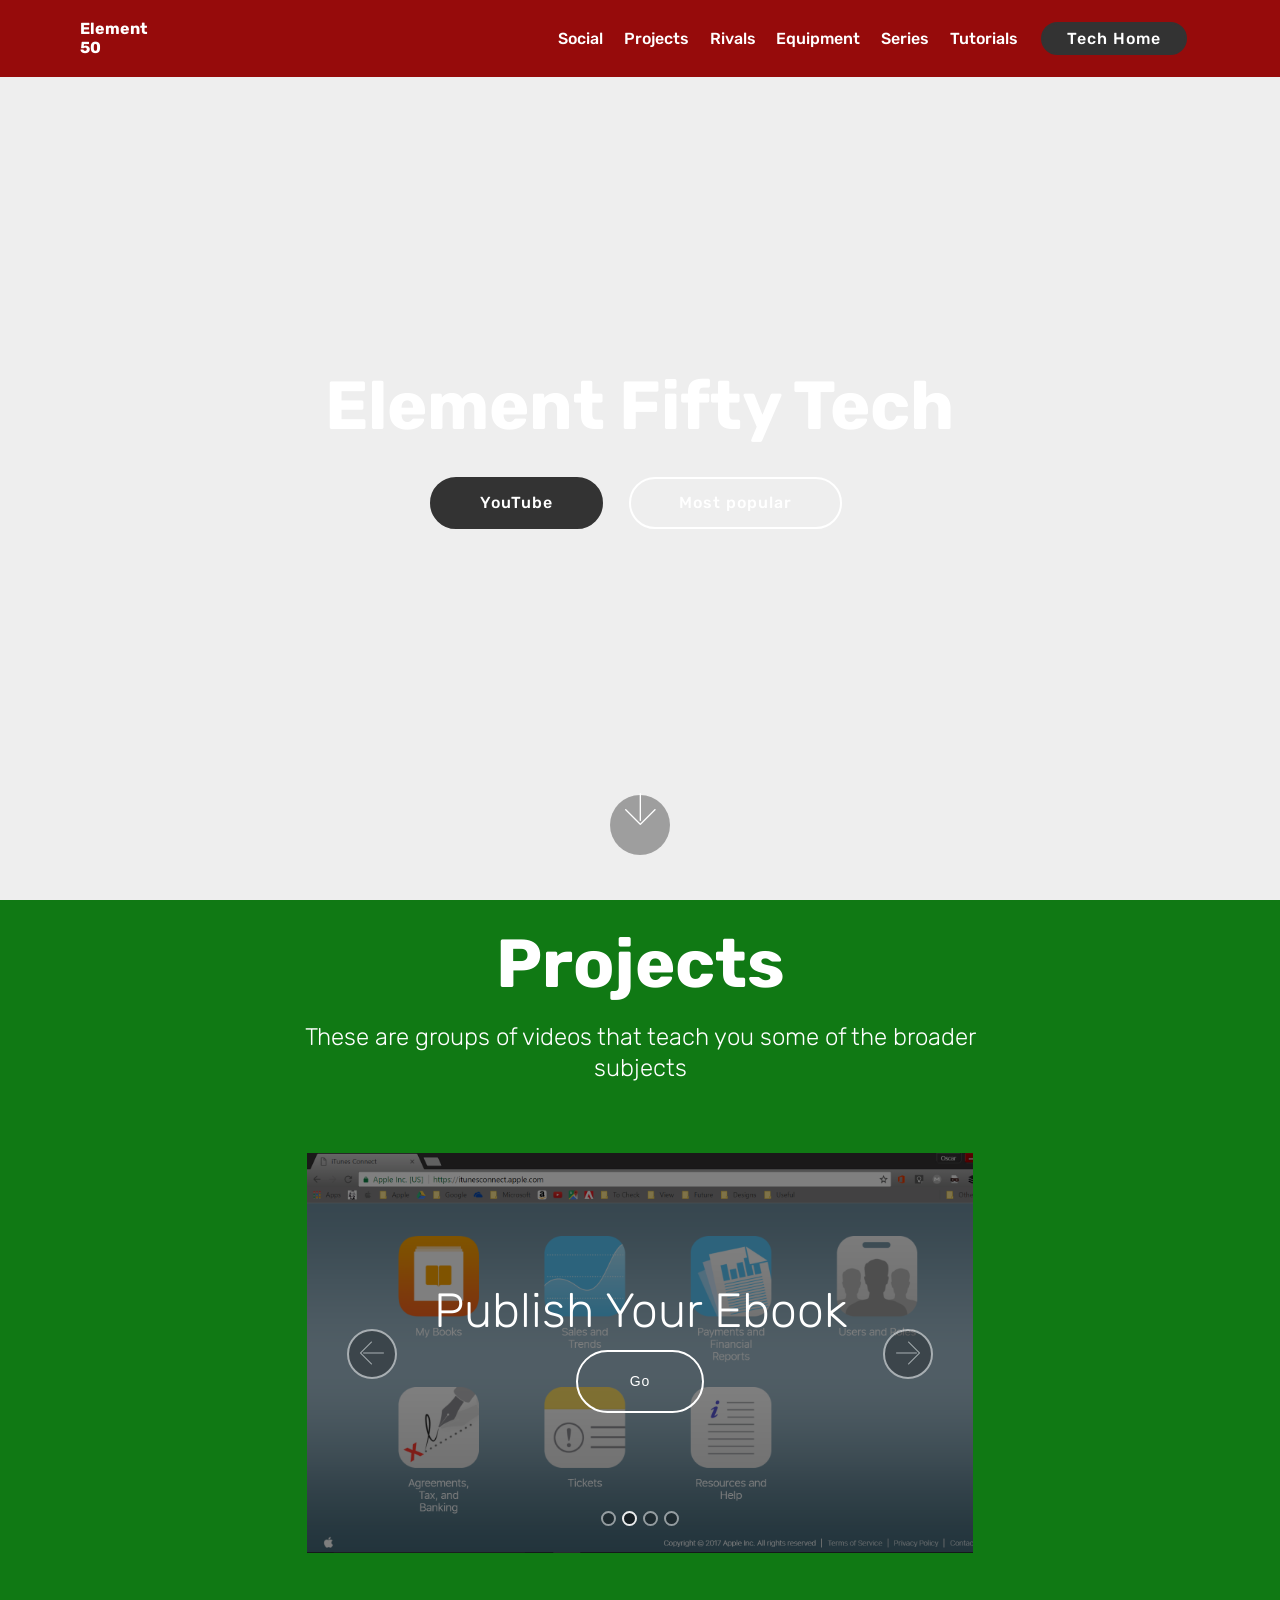
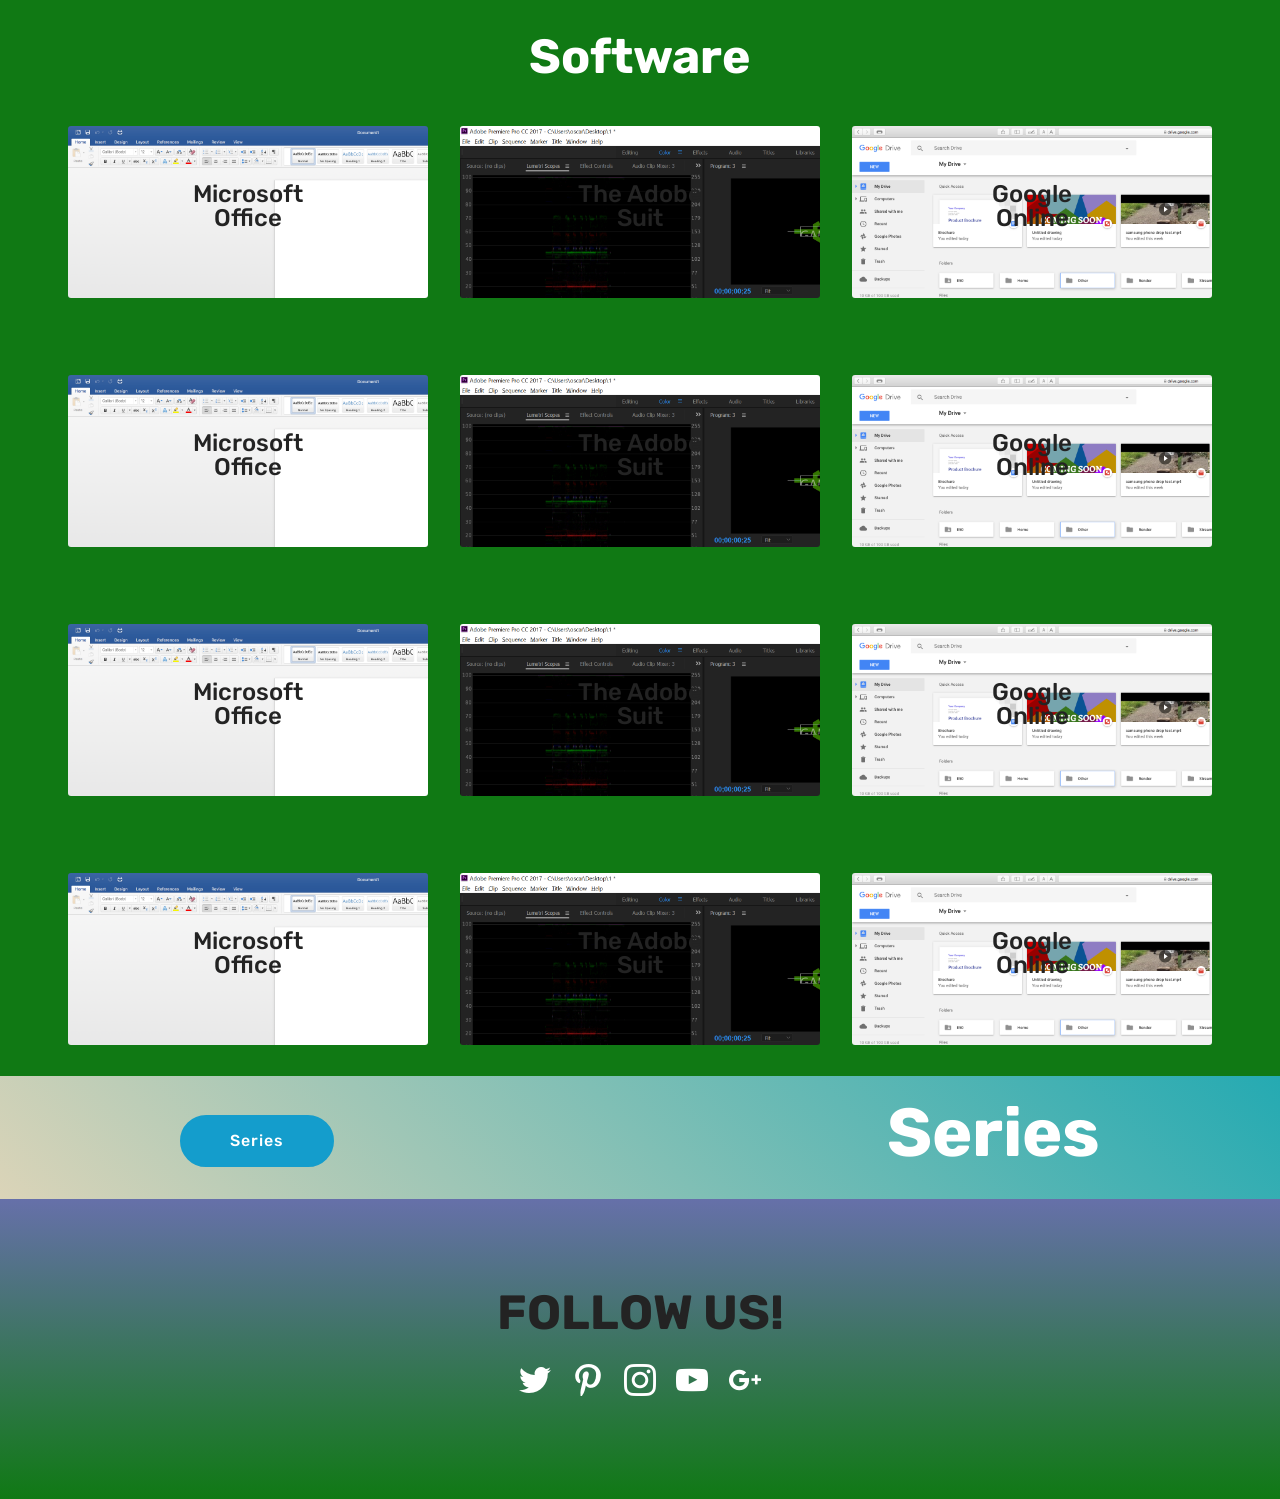
==== index.html @ 27c542f1 "first upload web 5" ====
<!DOCTYPE html>
<html>
<head>
  <!-- Site made with Mobirise Website Builder v4.3.0, https://mobirise.com -->
  <meta charset="UTF-8">
  <meta http-equiv="X-UA-Compatible" content="IE=edge">
  <meta name="generator" content="Mobirise v4.3.0, mobirise.com">
  <meta name="viewport" content="width=device-width, initial-scale=1">
  <link rel="shortcut icon" href="assets/images/red-e-and-50-128x178.png" type="image/x-icon">
  <meta name="description" content="">
  <title>Tech index page</title>
  <link rel="stylesheet" href="assets/web/assets/mobirise-icons/mobirise-icons.css">
  <link rel="stylesheet" href="assets/tether/tether.min.css">
  <link rel="stylesheet" href="assets/bootstrap/css/bootstrap.min.css">
  <link rel="stylesheet" href="assets/bootstrap/css/bootstrap-grid.min.css">
  <link rel="stylesheet" href="assets/bootstrap/css/bootstrap-reboot.min.css">
  <link rel="stylesheet" href="assets/dropdown/css/style.css">
  <link rel="stylesheet" href="assets/socicon/css/styles.css">
  <link rel="stylesheet" href="assets/theme/css/style.css">
  <link rel="stylesheet" href="assets/mobirise/css/mbr-additional.css" type="text/css">



</head>
<body>





<!-- start of nav bar -->

<section class="menu cid-qrHT3eEwSc" once="menu" id="menu1-1" data-rv-view="1592">



    <nav class="navbar navbar-dropdown align-items-center navbar-fixed-top navbar-toggleable-sm">
        <button class="navbar-toggler navbar-toggler-right" type="button" data-toggle="collapse" data-target="#navbarSupportedContent" aria-controls="navbarSupportedContent" aria-expanded="false" aria-label="Toggle navigation">
            <div class="hamburger">
                <span></span>
                <span></span>
                <span></span>
                <span></span>
            </div>
        </button>
        <div class="menu-logo">
            <div class="navbar-brand">

                <span class="navbar-caption-wrap">
                    <a class="navbar-caption text-white display-4" href="www.elementfifty.com">
                        Element 50</a>
                </span>
            </div>
        </div>
        <div class="collapse navbar-collapse" id="navbarSupportedContent">

            <!-- start of nav bar list -->

            <ul class="navbar-nav nav-dropdown" data-app-modern-menu="true">
                <li class="nav-item">
                    <a class="nav-link link text-white display-4" href="https://mobirise.com"></a>
                </li>
                <li class="nav-item">
                    <a class="nav-link link text-white display-4" href="social.html">Social</a>
                </li>
                <li class="nav-item">
                  <a class="nav-link link text-white display-4" href="project.html">Projects</a>
                </li>
                <li class="nav-item">
                  <a class="nav-link link text-white display-4" href="rival.html" aria-expanded="true">Rivals</a>
                </li>
                <li class="nav-item">
                  <a class="nav-link link text-white display-4" href="equipment.html">Equipment</a>
                </li>
                <li class="nav-item">
                  <a class="nav-link link text-white display-4" href="series.html">Series</a>
                </li>
                <li class="nav-item">
                  <a class="nav-link link text-white display-4" href="tutorial.html">Tutorials</a>
                </li>
            </ul>

            <!-- end of nav bar list -->
            <div class="navbar-buttons mbr-section-btn">
                <a class="btn btn-sm btn-black display-4" href="index.html">Tech Home</a>
            </div>
        </div>
    </nav>
</section>

<!-- end of nav bar -->






<section class="engine"></section><section class="cid-qrHTnzhjXw mbr-fullscreen" id="header2-2" data-bg-video="https://www.youtube.com/watch?v=rnyRTPJrdEI" data-rv-view="1594">

<!-- start of header block -->



    <div class="container align-center">
        <div class="media-container-column mbr-white col-md-10 offset-md-1">

          <!-- text for header -->
            <h1 class="mbr-section-title mbr-bold pb-3 mbr-fonts-style display-1">
                Element Fifty Tech</h1>
          <!-- text for header -->

          <!-- buttons on header -->
            <div class="mbr-section-btn">
                <a class="btn btn-md btn-black display-4" href="https://mobirise.com">YouTube</a>
                <a class="btn btn-md btn-white-outline display-4" href="https://mobirise.com">Most popular</a>
            </div>
          <!-- buttons on header -->

        </div>
    </div>
    <div class="mbr-arrow hidden-sm-down" aria-hidden="true">
        <a href="#next">
            <i class="mbri-down mbr-iconfont"></i>
        </a>
    </div>
</section>



<!-- end of header block -->

<!-- start of text heading -->


<section class="mbr-section content5 cid-qrHUHdAagp" id="content5-4" data-rv-view="1598">





    <div class="container">
        <div class="media-container-row">
            <div class="title col-12 col-md-8">
              <!-- font -->
                <h2 class="align-center mbr-bold mbr-white pb-3 mbr-fonts-style display-1">Projects</h2>
                <h3 class="mbr-section-subtitle align-center mbr-light mbr-white pb-3 mbr-fonts-style display-5">These are groups of videos that teach you some of the broader subjects</h3>
              <!-- font -->
            </div>
        </div>
    </div>
</section>

<!-- end of text heading -->

<!-- start of slider -->


<section class="carousel slide cid-qrHTWjWq6D" data-interval="false" id="slider2-3" data-rv-view="1601">


    <div class="container content-slider">
        <div class="content-slider-wrap">
            <div>
              <div class="mbr-slider slide carousel" data-pause="true" data-keyboard="false" data-ride="false" data-interval="false">
                <ol class="carousel-indicators">
                  <li data-app-prevent-settings="" data-target="#slider2-3" data-slide-to="0">
                  </li>
                  <li data-app-prevent-settings="" data-target="#slider2-3" class=" active" data-slide-to="1">
                  </li>
                  <li data-app-prevent-settings="" data-target="#slider2-3" data-slide-to="2">
                  </li><li data-app-prevent-settings="" data-target="#slider2-3" data-slide-to="3">
                  </li>
                </ol>
                <div class="carousel-inner" role="listbox">
                  <div class="carousel-item slider-fullscreen-image" data-bg-video-slide="false" style="background-image: url(assets/images/2017-08-09-3-1920x1080.png);">
                    <div class="container container-slide">
                      <div class="image_wrapper">
                        <div class="mbr-overlay">
                        </div>
                        <img src="assets/images/2017-08-09-3-1920x1080.png">
                        <div class="carousel-caption justify-content-center">
                          <div class="col-10 align-center">
                        <!-- text -->
                            <h2 class="mbr-fonts-style display-2">Build Your Website</h2>
                        <!-- text -->
                            <div class="mbr-section-btn" buttons="0">
                        <!-- link -->
                              <a class="btn btn-lg btn-white-outline" href="https://mobirise.com">Go</a>
                        <!-- link -->
                            </div>
                          </div>
                        </div>
                      </div>
                    </div>
                  </div>
                  <div class="carousel-item slider-fullscreen-image active" data-bg-video-slide="false" style="background-image: url(assets/images/2017-08-1920x1080.png);">
                    <div class="container container-slide">
                      <div class="image_wrapper">
                        <div class="mbr-overlay">
                        </div><img src="assets/images/2017-08-1920x1080.png">
                        <div class="carousel-caption justify-content-center">
                          <div class="col-10 align-center">
                        <!-- text -->
                            <h2 class="mbr-fonts-style display-2">Publish Your Ebook</h2>
                        <!-- text -->
                            <div class="mbr-section-btn" buttons="0">
                        <!-- link -->
                              <a class="btn btn-lg btn-white-outline" href="https://mobirise.com">Go</a>
                        <!-- link -->
                            </div>
                          </div>
                        </div>
                      </div>
                    </div>
                  </div>
                  <div class="carousel-item slider-fullscreen-image" data-bg-video-slide="false" style="background-image: url(assets/images/2017-08-09-4-1920x1080.png);">
                    <div class="container container-slide">
                      <div class="image_wrapper">
                        <div class="mbr-overlay">
                        </div>
                        <img src="assets/images/2017-08-09-4-1920x1080.png">
                        <div class="carousel-caption justify-content-center">
                          <div class="col-10 align-center">
                        <!-- text -->
                            <h2 class="mbr-fonts-style display-2">Start Your YouTube Channel</h2>
                        <!-- text -->
                            <div class="mbr-section-btn" buttons="0">
                        <!-- link -->
                              <a class="btn btn-lg btn-white-outline" href="https://mobirise.com">Go</a>
                        <!-- link -->
                            </div>
                          </div>
                        </div>
                      </div>
                    </div>
                  </div>
                  <div class="carousel-item slider-fullscreen-image" data-bg-video-slide="false" style="background-image: url(assets/images/2017-08-09-1-1920x1080.png);">
                    <div class="container container-slide">
                      <div class="image_wrapper">
                        <div class="mbr-overlay">
                        </div>
                        <img src="assets/images/2017-08-09-1-1920x1080.png">
                        <div class="carousel-caption justify-content-center">
                          <div class="col-10 align-center">
                        <!-- text -->
                            <h2 class="mbr-fonts-style display-2">Edit Your Video</h2>
                        <!-- text -->
                            <div class="mbr-section-btn" buttons="0">
                        <!-- link -->
                              <a class="btn btn-lg btn-white-outline" href="https://mobirise.com">Go</a>
                        <!-- link -->
                            </div>
                          </div>
                        </div>
                      </div>
                    </div>
                  </div>
                </div>
                <a data-app-prevent-settings="" class="carousel-control carousel-control-prev" role="button" data-slide="prev" href="#slider2-3">
                  <span aria-hidden="true" class="mbri-left mbr-iconfont">
                  </span>
                  <span class="sr-only">Previous</span>
                </a>
                <a data-app-prevent-settings="" class="carousel-control carousel-control-next" role="button" data-slide="next" href="#slider2-3">
                  <span aria-hidden="true" class="mbri-right mbr-iconfont">
                  </span>
                  <span class="sr-only">Next</span>
                </a>
              </div>
            </div>
        </div>
    </div>
</section>

<!-- end of slider -->











<!-- start of thumbs -->

<section class="features13 cid-qrHVwCUrf2" id="features13-5" data-rv-view="1616">


    <div class="container">

<!-- header -->
        <h2 class="mbr-section-title pb-3 mbr-fonts-style display-2">
          <strong>Software</strong>
        </h2>
<!-- header -->


        <div class="media-container-row container">


<!-- 1 -->
            <div class="card col-12 col-md-6 p-5 m-3 align-center col-lg-4">
                <div class="card-img">
                    <img src="assets/images/screen-shot-2017-09-01-at-17.47.44-1920x1080.png" alt="" title="" media-simple="true">
                </div>
  <!-- text -->
                <h4 class="card-title py-2 mbr-fonts-style display-5">Microsoft <br>Office</h4>
  <!-- text -->
            </div>
<!-- 1 -->
<!-- 2 -->
            <div class="card col-12 col-md-6 p-5 m-3 align-center col-lg-4">
                <div class="card-img">
                    <img src="assets/images/2017-08-09-1-1920x1080.png" alt="" title="" media-simple="true">
                </div>
  <!-- text -->
                <h4 class="card-title py-2 mbr-fonts-style display-5">
                    The Adobe <br>Suit</h4>
  <!-- text -->
            </div>
<!-- 2 -->
<!-- 3 -->
            <div class="card col-12 col-md-6 p-5 m-3 align-center col-lg-4">
                <div class="card-img">
                    <img src="assets/images/screen-shot-2017-09-01-at-17.46.54-1920x1080.png" alt="" title="" media-simple="true">
                </div>
  <!-- text -->
                <h4 class="card-title py-2 mbr-fonts-style display-5">Google <br>Online</h4>
  <!-- text -->
            </div>
<!-- 3 -->
        </div>
</div>

</section>

<!-- end of thumbs -->









<!-- start of thumbs -->

<section class="features13 cid-qrHVwCUrf2" id="features13-5" data-rv-view="1616">


    <div class="container">



        <div class="media-container-row container">


<!-- 1 -->
            <div class="card col-12 col-md-6 p-5 m-3 align-center col-lg-4">
                <div class="card-img">
                    <img src="assets/images/screen-shot-2017-09-01-at-17.47.44-1920x1080.png" alt="" title="" media-simple="true">
                </div>
  <!-- text -->
                <h4 class="card-title py-2 mbr-fonts-style display-5">Microsoft <br>Office</h4>
  <!-- text -->
            </div>
<!-- 1 -->
<!-- 2 -->
            <div class="card col-12 col-md-6 p-5 m-3 align-center col-lg-4">
                <div class="card-img">
                    <img src="assets/images/2017-08-09-1-1920x1080.png" alt="" title="" media-simple="true">
                </div>
  <!-- text -->
                <h4 class="card-title py-2 mbr-fonts-style display-5">
                    The Adobe <br>Suit</h4>
  <!-- text -->
            </div>
<!-- 2 -->
<!-- 3 -->
            <div class="card col-12 col-md-6 p-5 m-3 align-center col-lg-4">
                <div class="card-img">
                    <img src="assets/images/screen-shot-2017-09-01-at-17.46.54-1920x1080.png" alt="" title="" media-simple="true">
                </div>
  <!-- text -->
                <h4 class="card-title py-2 mbr-fonts-style display-5">Google <br>Online</h4>
  <!-- text -->
            </div>
<!-- 3 -->
        </div>
</div>

</section>

<!-- end of thumbs -->










<!-- start of thumbs -->

<section class="features13 cid-qrHVwCUrf2" id="features13-5" data-rv-view="1616">


    <div class="container">



        <div class="media-container-row container">


<!-- 1 -->
            <div class="card col-12 col-md-6 p-5 m-3 align-center col-lg-4">
                <div class="card-img">
                    <img src="assets/images/screen-shot-2017-09-01-at-17.47.44-1920x1080.png" alt="" title="" media-simple="true">
                </div>
  <!-- text -->
                <h4 class="card-title py-2 mbr-fonts-style display-5">Microsoft <br>Office</h4>
  <!-- text -->
            </div>
<!-- 1 -->
<!-- 2 -->
            <div class="card col-12 col-md-6 p-5 m-3 align-center col-lg-4">
                <div class="card-img">
                    <img src="assets/images/2017-08-09-1-1920x1080.png" alt="" title="" media-simple="true">
                </div>
  <!-- text -->
                <h4 class="card-title py-2 mbr-fonts-style display-5">
                    The Adobe <br>Suit</h4>
  <!-- text -->
            </div>
<!-- 2 -->
<!-- 3 -->
            <div class="card col-12 col-md-6 p-5 m-3 align-center col-lg-4">
                <div class="card-img">
                    <img src="assets/images/screen-shot-2017-09-01-at-17.46.54-1920x1080.png" alt="" title="" media-simple="true">
                </div>
  <!-- text -->
                <h4 class="card-title py-2 mbr-fonts-style display-5">Google <br>Online</h4>
  <!-- text -->
            </div>
<!-- 3 -->
        </div>
</div>

</section>

<!-- end of thumbs -->







<!-- start of thumbs -->

<section class="features13 cid-qrHVwCUrf2" id="features13-5" data-rv-view="1616">


    <div class="container">



        <div class="media-container-row container">


<!-- 1 -->
            <div class="card col-12 col-md-6 p-5 m-3 align-center col-lg-4">
                <div class="card-img">
                    <img src="assets/images/screen-shot-2017-09-01-at-17.47.44-1920x1080.png" alt="" title="" media-simple="true">
                </div>
  <!-- text -->
                <h4 class="card-title py-2 mbr-fonts-style display-5">Microsoft <br>Office</h4>
  <!-- text -->
            </div>
<!-- 1 -->
<!-- 2 -->
            <div class="card col-12 col-md-6 p-5 m-3 align-center col-lg-4">
                <div class="card-img">
                    <img src="assets/images/2017-08-09-1-1920x1080.png" alt="" title="" media-simple="true">
                </div>
  <!-- text -->
                <h4 class="card-title py-2 mbr-fonts-style display-5">
                    The Adobe <br>Suit</h4>
  <!-- text -->
            </div>
<!-- 2 -->
<!-- 3 -->
            <div class="card col-12 col-md-6 p-5 m-3 align-center col-lg-4">
                <div class="card-img">
                    <img src="assets/images/screen-shot-2017-09-01-at-17.46.54-1920x1080.png" alt="" title="" media-simple="true">
                </div>
  <!-- text -->
                <h4 class="card-title py-2 mbr-fonts-style display-5">Google <br>Online</h4>
  <!-- text -->
            </div>
<!-- 3 -->
        </div>
</div>

</section>

<!-- end of thumbs -->





<!-- start series + button -->

<section class="mbr-section info2 cid-quQmUdZT6n" id="info2-81" data-rv-view="1643">
    <div class="container">
        <div class="row">
            <div class="media-container-column col-12 col-lg-3 col-md-4 offset-md-1">
        <!-- button-->
                <div class="mbr-section-btn align-left py-4">
                    <a class="btn btn-primary display-4" href="https://mobirise.com">Series</a>
                </div>

            </div>
            <div class="media-container-column title col-12 col-lg-7 col-md-6">
                <h2 class="align-right mbr-bold mbr-white pb-3 mbr-fonts-style display-1">Series</h2>

            </div>
        </div>
    </div>
</section>

<!-- end series + button -->




<!-- start social icons -->

<section class="cid-qrI3H2gClr" id="social-buttons2-e" data-rv-view="1646">
    <div class="container">
        <div class="media-container-row">
            <div class="col-md-8 align-center">
                <h2 class="pb-3 mbr-fonts-style display-2"><strong>
                    FOLLOW US!
                </strong></h2>
                <div class="social-list pl-0 mb-0">
                    <a href="https://twitter.com/element50tech" target="_blank">
                        <span class="px-2 mbr-iconfont mbr-iconfont-social socicon-twitter socicon" media-simple="true"></span>
                    </a>
                    <a href="https://www.pinterest.co.uk/element50tech/" target="_blank">
                        <span class="px-2 mbr-iconfont mbr-iconfont-social socicon-pinterest socicon" media-simple="true"></span>
                    </a>
                    <a href="www.instagram.com/element50tech" target="_blank">
                        <span class="px-2 mbr-iconfont mbr-iconfont-social socicon-instagram socicon" media-simple="true"></span>
                    </a>
                    <a href="https://www.youtube.com/channel/UC2CYLcxZDSnc0wMEq2S19FA" target="_blank">
                        <span class="px-2 mbr-iconfont mbr-iconfont-social socicon-youtube socicon" media-simple="true"></span>
                    </a>
                    <a href="https://plus.google.com/u/1/118364949069588029135" target="_blank">
                        <span class="px-2 mbr-iconfont mbr-iconfont-social socicon-googleplus socicon" media-simple="true"></span>
                    </a>
                    <a href="https://www.behance.net/Mobirise" target="_blank">

                    </a>
                </div>
            </div>
        </div>
    </div>
</section>

<!-- end social icons -->



  <script src="assets/web/assets/jquery/jquery.min.js"></script>
  <script src="assets/popper/popper.min.js"></script>
  <script src="assets/tether/tether.min.js"></script>
  <script src="assets/bootstrap/js/bootstrap.min.js"></script>
  <script src="assets/smooth-scroll/smooth-scroll.js"></script>
  <script src="assets/dropdown/js/script.min.js"></script>
  <script src="assets/touch-swipe/jquery.touch-swipe.min.js"></script>
  <script src="assets/jquery-mb-vimeo_player/jquery.mb.vimeo_player.js"></script>
  <script src="assets/social-likes/social-likes.js"></script>
  <script src="assets/bootstrap-carousel-swipe/bootstrap-carousel-swipe.js"></script>
  <script src="assets/jarallax/jarallax.min.js"></script>
  <script src="assets/jquery-mb-ytplayer/jquery.mb.ytplayer.min.js"></script>
  <script src="assets/theme/js/script.js"></script>
  <script src="assets/mobirise-slider-video/script.js"></script>


</body>
</html>
---- assets/web/assets/mobirise-icons/mobirise-icons.css ----
@font-face {
  font-family: 'MobiriseIcons';
  src:  url('mobirise-icons.eot?spat4u');
  src:  url('mobirise-icons.eot?spat4u#iefix') format('embedded-opentype'),
    url('mobirise-icons.ttf?spat4u') format('truetype'),
    url('mobirise-icons.woff?spat4u') format('woff'),
    url('mobirise-icons.svg?spat4u#MobiriseIcons') format('svg');
  font-weight: normal;
  font-style: normal;
}

[class^="mbri-"], [class*=" mbri-"] {
  /* use !important to prevent issues with browser extensions that change fonts */
  font-family: MobiriseIcons !important;
  speak: none;
  font-style: normal;
  font-weight: normal;
  font-variant: normal;
  text-transform: none;
  line-height: 1;

  /* Better Font Rendering =========== */
  -webkit-font-smoothing: antialiased;
  -moz-osx-font-smoothing: grayscale;
}

.mbri-add-submenu:before {
  content: "\e900";
}
.mbri-alert:before {
  content: "\e901";
}
.mbri-align-center:before {
  content: "\e902";
}
.mbri-align-justify:before {
  content: "\e903";
}
.mbri-align-left:before {
  content: "\e904";
}
.mbri-align-right:before {
  content: "\e905";
}
.mbri-android:before {
  content: "\e906";
}
.mbri-apple:before {
  content: "\e907";
}
.mbri-arrow-down:before {
  content: "\e908";
}
.mbri-arrow-next:before {
  content: "\e909";
}
.mbri-arrow-prev:before {
  content: "\e90a";
}
.mbri-arrow-up:before {
  content: "\e90b";
}
.mbri-bold:before {
  content: "\e90c";
}
.mbri-bookmark:before {
  content: "\e90d";
}
.mbri-bootstrap:before {
  content: "\e90e";
}
.mbri-briefcase:before {
  content: "\e90f";
}
.mbri-browse:before {
  content: "\e910";
}
.mbri-bulleted-list:before {
  content: "\e911";
}
.mbri-calendar:before {
  content: "\e912";
}
.mbri-camera:before {
  content: "\e913";
}
.mbri-cart-add:before {
  content: "\e914";
}
.mbri-cart-full:before {
  content: "\e915";
}
.mbri-cash:before {
  content: "\e916";
}
.mbri-change-style:before {
  content: "\e917";
}
.mbri-chat:before {
  content: "\e918";
}
.mbri-clock:before {
  content: "\e919";
}
.mbri-close:before {
  content: "\e91a";
}
.mbri-cloud:before {
  content: "\e91b";
}
.mbri-code:before {
  content: "\e91c";
}
.mbri-contact-form:before {
  content: "\e91d";
}
.mbri-credit-card:before {
  content: "\e91e";
}
.mbri-cursor-click:before {
  content: "\e91f";
}
.mbri-cust-feedback:before {
  content: "\e920";
}
.mbri-database:before {
  content: "\e921";
}
.mbri-delivery:before {
  content: "\e922";
}
.mbri-desktop:before {
  content: "\e923";
}
.mbri-devices:before {
  content: "\e924";
}
.mbri-down:before {
  content: "\e925";
}
.mbri-download:before {
  content: "\e989";
}
.mbri-drag-n-drop:before {
  content: "\e927";
}
.mbri-drag-n-drop2:before {
  content: "\e928";
}
.mbri-edit:before {
  content: "\e929";
}
.mbri-edit2:before {
  content: "\e92a";
}
.mbri-error:before {
  content: "\e92b";
}
.mbri-extension:before {
  content: "\e92c";
}
.mbri-features:before {
  content: "\e92d";
}
.mbri-file:before {
  content: "\e92e";
}
.mbri-flag:before {
  content: "\e92f";
}
.mbri-folder:before {
  content: "\e930";
}
.mbri-gift:before {
  content: "\e931";
}
.mbri-github:before {
  content: "\e932";
}
.mbri-globe:before {
  content: "\e933";
}
.mbri-globe-2:before {
  content: "\e934";
}
.mbri-growing-chart:before {
  content: "\e935";
}
.mbri-hearth:before {
  content: "\e936";
}
.mbri-help:before {
  content: "\e937";
}
.mbri-home:before {
  content: "\e938";
}
.mbri-hot-cup:before {
  content: "\e939";
}
.mbri-idea:before {
  content: "\e93a";
}
.mbri-image-gallery:before {
  content: "\e93b";
}
.mbri-image-slider:before {
  content: "\e93c";
}
.mbri-info:before {
  content: "\e93d";
}
.mbri-italic:before {
  content: "\e93e";
}
.mbri-key:before {
  content: "\e93f";
}
.mbri-laptop:before {
  content: "\e940";
}
.mbri-layers:before {
  content: "\e941";
}
.mbri-left-right:before {
  content: "\e942";
}
.mbri-left:before {
  content: "\e943";
}
.mbri-letter:before {
  content: "\e944";
}
.mbri-like:before {
  content: "\e945";
}
.mbri-link:before {
  content: "\e946";
}
.mbri-lock:before {
  content: "\e947";
}
.mbri-login:before {
  content: "\e948";
}
.mbri-logout:before {
  content: "\e949";
}
.mbri-magic-stick:before {
  content: "\e94a";
}
.mbri-map-pin:before {
  content: "\e94b";
}
.mbri-menu:before {
  content: "\e94c";
}
.mbri-mobile:before {
  content: "\e94d";
}
.mbri-mobile2:before {
  content: "\e94e";
}
.mbri-mobirise:before {
  content: "\e94f";
}
.mbri-more-horizontal:before {
  content: "\e950";
}
.mbri-more-vertical:before {
  content: "\e951";
}
.mbri-music:before {
  content: "\e952";
}
.mbri-new-file:before {
  content: "\e953";
}
.mbri-numbered-list:before {
  content: "\e954";
}
.mbri-opened-folder:before {
  content: "\e955";
}
.mbri-pages:before {
  content: "\e956";
}
.mbri-paper-plane:before {
  content: "\e957";
}
.mbri-paperclip:before {
  content: "\e958";
}
.mbri-photo:before {
  content: "\e959";
}
.mbri-photos:before {
  content: "\e95a";
}
.mbri-pin:before {
  content: "\e95b";
}
.mbri-play:before {
  content: "\e95c";
}
.mbri-plus:before {
  content: "\e95d";
}
.mbri-preview:before {
  content: "\e95e";
}
.mbri-print:before {
  content: "\e95f";
}
.mbri-protect:before {
  content: "\e960";
}
.mbri-question:before {
  content: "\e961";
}
.mbri-quote-left:before {
  content: "\e962";
}
.mbri-quote-right:before {
  content: "\e963";
}
.mbri-refresh:before {
  content: "\e964";
}
.mbri-responsive:before {
  content: "\e965";
}
.mbri-right:before {
  content: "\e966";
}
.mbri-rocket:before {
  content: "\e967";
}
.mbri-sad-face:before {
  content: "\e968";
}
.mbri-sale:before {
  content: "\e969";
}
.mbri-save:before {
  content: "\e96a";
}
.mbri-search:before {
  content: "\e96b";
}
.mbri-setting:before {
  content: "\e96c";
}
.mbri-setting2:before {
  content: "\e96d";
}
.mbri-setting3:before {
  content: "\e96e";
}
.mbri-share:before {
  content: "\e96f";
}
.mbri-shopping-bag:before {
  content: "\e970";
}
.mbri-shopping-basket:before {
  content: "\e971";
}
.mbri-shopping-cart:before {
  content: "\e972";
}
.mbri-sites:before {
  content: "\e973";
}
.mbri-smile-face:before {
  content: "\e974";
}
.mbri-speed:before {
  content: "\e975";
}
.mbri-star:before {
  content: "\e976";
}
.mbri-success:before {
  content: "\e977";
}
.mbri-sun:before {
  content: "\e978";
}
.mbri-sun2:before {
  content: "\e979";
}
.mbri-tablet:before {
  content: "\e97a";
}
.mbri-tablet-vertical:before {
  content: "\e97b";
}
.mbri-target:before {
  content: "\e97c";
}
.mbri-timer:before {
  content: "\e97d";
}
.mbri-to-ftp:before {
  content: "\e97e";
}
.mbri-to-local-drive:before {
  content: "\e97f";
}
.mbri-touch-swipe:before {
  content: "\e980";
}
.mbri-touch:before {
  content: "\e981";
}
.mbri-trash:before {
  content: "\e982";
}
.mbri-underline:before {
  content: "\e983";
}
.mbri-unlink:before {
  content: "\e984";
}
.mbri-unlock:before {
  content: "\e985";
}
.mbri-up-down:before {
  content: "\e986";
}
.mbri-up:before {
  content: "\e987";
}
.mbri-update:before {
  content: "\e988";
}
.mbri-upload:before {
 content: "\e926"; 
}
.mbri-user:before {
  content: "\e98a";
}
.mbri-user2:before {
  content: "\e98b";
}
.mbri-users:before {
  content: "\e98c";
}
.mbri-video:before {
  content: "\e98d";
}
.mbri-video-play:before {
  content: "\e98e";
}
.mbri-watch:before {
  content: "\e98f";
}
.mbri-website-theme:before {
  content: "\e990";
}
.mbri-wifi:before {
  content: "\e991";
}
.mbri-windows:before {
  content: "\e992";
}
.mbri-zoom-out:before {
  content: "\e993";
}
.mbri-redo:before {
  content: "\e994";
}
.mbri-undo:before {
  content: "\e995";
}
---- assets/dropdown/css/style.css ----
.navbar-dropdown {
  left: 0;
  padding: 0;
  position: absolute;
  right: 0;
  top: 0;
  transition: all 0.45s ease;
  z-index: 1030;
  background: #282828; }
  .navbar-dropdown .navbar-logo {
    margin-right: 0.8rem;
    transition: margin 0.3s ease-in-out;
    vertical-align: middle; }
    .navbar-dropdown .navbar-logo img {
      height: 3.125rem;
      transition: all 0.3s ease-in-out; }
    .navbar-dropdown .navbar-logo.mbr-iconfont {
      font-size: 3.125rem;
      line-height: 3.125rem; }
  .navbar-dropdown .navbar-caption {
    font-weight: 700;
    white-space: normal;
    vertical-align: -4px;
    line-height: 3.125rem !important; }
    .navbar-dropdown .navbar-caption, .navbar-dropdown .navbar-caption:hover {
      color: inherit;
      text-decoration: none; }
  .navbar-dropdown .mbr-iconfont + .navbar-caption {
    vertical-align: -1px; }
  .navbar-dropdown.navbar-fixed-top {
    position: fixed; }
  .navbar-dropdown .navbar-brand span {
    vertical-align: -4px; }
  .navbar-dropdown.bg-color.transparent {
    background: none; }
  .navbar-dropdown.navbar-short .navbar-brand {
    padding: 0.625rem 0; }
    .navbar-dropdown.navbar-short .navbar-brand span {
      vertical-align: -1px; }
  .navbar-dropdown.navbar-short .navbar-caption {
    line-height: 2.375rem !important;
    vertical-align: -2px; }
  .navbar-dropdown.navbar-short .navbar-logo {
    margin-right: 0.5rem; }
    .navbar-dropdown.navbar-short .navbar-logo img {
      height: 2.375rem; }
    .navbar-dropdown.navbar-short .navbar-logo.mbr-iconfont {
      font-size: 2.375rem;
      line-height: 2.375rem; }
  .navbar-dropdown.navbar-short .mbr-table-cell {
    height: 3.625rem; }
  .navbar-dropdown .navbar-close {
    left: 0.6875rem;
    position: fixed;
    top: 0.75rem;
    z-index: 1000; }
  .navbar-dropdown .hamburger-icon {
    content: "";
    display: inline-block;
    vertical-align: middle;
    width: 16px;
    -webkit-box-shadow: 0 -6px 0 1px #282828,0 0 0 1px #282828,0 6px 0 1px #282828;
    -moz-box-shadow: 0 -6px 0 1px #282828,0 0 0 1px #282828,0 6px 0 1px #282828;
    box-shadow: 0 -6px 0 1px #282828,0 0 0 1px #282828,0 6px 0 1px #282828; }

.dropdown-menu .dropdown-toggle[data-toggle="dropdown-submenu"]::after {
  border-bottom: 0.35em solid transparent;
  border-left: 0.35em solid;
  border-right: 0;
  border-top: 0.35em solid transparent;
  margin-left: 0.3rem; }

.dropdown-menu .dropdown-item:focus {
  outline: 0; }

.nav-dropdown {
  font-size: 0.75rem;
  font-weight: 500;
  height: auto !important; }
  .nav-dropdown .nav-btn {
    padding-left: 1rem; }
  .nav-dropdown .link {
    margin: .667em 1.667em;
    font-weight: 500;
    padding: 0;
    transition: color .2s ease-in-out; }
    .nav-dropdown .link.dropdown-toggle {
      margin-right: 2.583em; }
      .nav-dropdown .link.dropdown-toggle::after {
        margin-left: .25rem;
        border-top: 0.35em solid;
        border-right: 0.35em solid transparent;
        border-left: 0.35em solid transparent;
        border-bottom: 0; }
      .nav-dropdown .link.dropdown-toggle[aria-expanded="true"] {
        margin: 0;
        padding: 0.667em 3.263em  0.667em 1.667em; }
  .nav-dropdown .link::after,
  .nav-dropdown .dropdown-item::after {
    color: inherit; }
  .nav-dropdown .btn {
    font-size: 0.75rem;
    font-weight: 700;
    letter-spacing: 0;
    margin-bottom: 0;
    padding-left: 1.25rem;
    padding-right: 1.25rem; }
  .nav-dropdown .dropdown-menu {
    border-radius: 0;
    border: 0;
    left: 0;
    margin: 0;
    padding-bottom: 1.25rem;
    padding-top: 1.25rem;
    position: relative; }
  .nav-dropdown .dropdown-submenu {
    margin-left: 0.125rem;
    top: 0; }
  .nav-dropdown .dropdown-item {
    font-weight: 500;
    line-height: 2;
    padding: 0.3846em 4.615em 0.3846em 1.5385em;
    position: relative;
    transition: color .2s ease-in-out, background-color .2s ease-in-out; }
    .nav-dropdown .dropdown-item::after {
      margin-top: -0.3077em;
      position: absolute;
      right: 1.1538em;
      top: 50%; }
    .nav-dropdown .dropdown-item:focus, .nav-dropdown .dropdown-item:hover {
      background: none; }

@media (max-width: 767px) {
  .nav-dropdown.navbar-toggleable-sm {
    bottom: 0;
    display: none;
    left: 0;
    overflow-x: hidden;
    position: fixed;
    top: 0;
    transform: translateX(-100%);
    -ms-transform: translateX(-100%);
    -webkit-transform: translateX(-100%);
    width: 18.75rem;
    z-index: 999; } }
.nav-dropdown.navbar-toggleable-xl {
  bottom: 0;
  display: none;
  left: 0;
  overflow-x: hidden;
  position: fixed;
  top: 0;
  transform: translateX(-100%);
  -ms-transform: translateX(-100%);
  -webkit-transform: translateX(-100%);
  width: 18.75rem;
  z-index: 999; }

.nav-dropdown-sm {
  display: block !important;
  overflow-x: hidden;
  overflow: auto;
  padding-top: 3.875rem; }
  .nav-dropdown-sm::after {
    content: "";
    display: block;
    height: 3rem;
    width: 100%; }
  .nav-dropdown-sm.collapse.in ~ .navbar-close {
    display: block !important; }
  .nav-dropdown-sm.collapsing, .nav-dropdown-sm.collapse.in {
    transform: translateX(0);
    -ms-transform: translateX(0);
    -webkit-transform: translateX(0);
    transition: all 0.25s ease-out;
    -webkit-transition: all 0.25s ease-out;
    background: #282828; }
  .nav-dropdown-sm.collapsing[aria-expanded="false"] {
    transform: translateX(-100%);
    -ms-transform: translateX(-100%);
    -webkit-transform: translateX(-100%); }
  .nav-dropdown-sm .nav-item {
    display: block;
    margin-left: 0 !important;
    padding-left: 0; }
  .nav-dropdown-sm .link,
  .nav-dropdown-sm .dropdown-item {
    border-top: 1px dotted rgba(255, 255, 255, 0.1);
    font-size: 0.8125rem;
    line-height: 1.6;
    margin: 0 !important;
    padding: 0.875rem 2.4rem 0.875rem 1.5625rem !important;
    position: relative;
    white-space: normal; }
    .nav-dropdown-sm .link:focus, .nav-dropdown-sm .link:hover,
    .nav-dropdown-sm .dropdown-item:focus,
    .nav-dropdown-sm .dropdown-item:hover {
      background: rgba(0, 0, 0, 0.2) !important;
      color: #c0a375; }
  .nav-dropdown-sm .nav-btn {
    position: relative;
    padding: 1.5625rem 1.5625rem 0 1.5625rem; }
    .nav-dropdown-sm .nav-btn::before {
      border-top: 1px dotted rgba(255, 255, 255, 0.1);
      content: "";
      left: 0;
      position: absolute;
      top: 0;
      width: 100%; }
    .nav-dropdown-sm .nav-btn + .nav-btn {
      padding-top: 0.625rem; }
      .nav-dropdown-sm .nav-btn + .nav-btn::before {
        display: none; }
  .nav-dropdown-sm .btn {
    padding: 0.625rem 0; }
  .nav-dropdown-sm .dropdown-toggle[data-toggle="dropdown-submenu"]::after {
    margin-left: .25rem;
    border-top: 0.35em solid;
    border-right: 0.35em solid transparent;
    border-left: 0.35em solid transparent;
    border-bottom: 0; }
  .nav-dropdown-sm .dropdown-toggle[data-toggle="dropdown-submenu"][aria-expanded="true"]::after {
    border-top: 0;
    border-right: 0.35em solid transparent;
    border-left: 0.35em solid transparent;
    border-bottom: 0.35em solid; }
  .nav-dropdown-sm .dropdown-menu {
    margin: 0;
    padding: 0;
    position: relative;
    top: 0;
    left: 0;
    width: 100%;
    border: 0;
    float: none;
    border-radius: 0;
    background: none; }
  .nav-dropdown-sm .dropdown-submenu {
    left: 100%;
    margin-left: 0.125rem;
    margin-top: -1.25rem;
    top: 0; }

.navbar-toggleable-sm .nav-dropdown .dropdown-menu {
  position: absolute; }

.navbar-toggleable-sm .nav-dropdown .dropdown-submenu {
  left: 100%;
  margin-left: 0.125rem;
  margin-top: -1.25rem;
  top: 0; }

.navbar-toggleable-sm.opened .nav-dropdown .dropdown-menu {
  position: relative; }

.navbar-toggleable-sm.opened .nav-dropdown .dropdown-submenu {
  left: 0;
  margin-left: 00rem;
  margin-top: 0rem;
  top: 0; }

.is-builder .nav-dropdown.collapsing {
  transition: none !important; }

/*# sourceMappingURL=style.css.map */
---- assets/socicon/css/styles.css ----
@charset "UTF-8";

@font-face {
  font-family: "socicon";
  src:url("../fonts/socicon.eot");
  src:url("../fonts/socicon.eot?#iefix") format("embedded-opentype"),
    url("../fonts/socicon.woff") format("woff"),
    url("../fonts/socicon.ttf") format("truetype"),
    url("../fonts/socicon.svg#socicon") format("svg");
  font-weight: normal;
  font-style: normal;

}

[data-icon]:before {
  font-family: "socicon" !important;
  content: attr(data-icon);
  font-style: normal !important;
  font-weight: normal !important;
  font-variant: normal !important;
  text-transform: none !important;
  speak: none;
  line-height: 1;
  -webkit-font-smoothing: antialiased;
  -moz-osx-font-smoothing: grayscale;
}

[class^="socicon-"]:before,
[class*=" socicon-"]:before {
  font-family: "socicon" !important;
  font-style: normal !important;
  font-weight: normal !important;
  font-variant: normal !important;
  text-transform: none !important;
  speak: none;
  line-height: 1;
  -webkit-font-smoothing: antialiased;
  -moz-osx-font-smoothing: grayscale;
}

.socicon-modelmayhem:before {
  content: "\e000";
}
.socicon-mixcloud:before {
  content: "\e001";
}
.socicon-drupal:before {
  content: "\e002";
}
.socicon-swarm:before {
  content: "\e003";
}
.socicon-istock:before {
  content: "\e004";
}
.socicon-yammer:before {
  content: "\e005";
}
.socicon-ello:before {
  content: "\e006";
}
.socicon-stackoverflow:before {
  content: "\e007";
}
.socicon-persona:before {
  content: "\e008";
}
.socicon-triplej:before {
  content: "\e009";
}
.socicon-houzz:before {
  content: "\e00a";
}
.socicon-rss:before {
  content: "\e00b";
}
.socicon-paypal:before {
  content: "\e00c";
}
.socicon-odnoklassniki:before {
  content: "\e00d";
}
.socicon-airbnb:before {
  content: "\e00e";
}
.socicon-periscope:before {
  content: "\e00f";
}
.socicon-outlook:before {
  content: "\e010";
}
.socicon-coderwall:before {
  content: "\e011";
}
.socicon-tripadvisor:before {
  content: "\e012";
}
.socicon-appnet:before {
  content: "\e013";
}
.socicon-goodreads:before {
  content: "\e014";
}
.socicon-tripit:before {
  content: "\e015";
}
.socicon-lanyrd:before {
  content: "\e016";
}
.socicon-slideshare:before {
  content: "\e017";
}
.socicon-buffer:before {
  content: "\e018";
}
.socicon-disqus:before {
  content: "\e019";
}
.socicon-vkontakte:before {
  content: "\e01a";
}
.socicon-whatsapp:before {
  content: "\e01b";
}
.socicon-patreon:before {
  content: "\e01c";
}
.socicon-storehouse:before {
  content: "\e01d";
}
.socicon-pocket:before {
  content: "\e01e";
}
.socicon-mail:before {
  content: "\e01f";
}
.socicon-blogger:before {
  content: "\e020";
}
.socicon-technorati:before {
  content: "\e021";
}
.socicon-reddit:before {
  content: "\e022";
}
.socicon-dribbble:before {
  content: "\e023";
}
.socicon-stumbleupon:before {
  content: "\e024";
}
.socicon-digg:before {
  content: "\e025";
}
.socicon-envato:before {
  content: "\e026";
}
.socicon-behance:before {
  content: "\e027";
}
.socicon-delicious:before {
  content: "\e028";
}
.socicon-deviantart:before {
  content: "\e029";
}
.socicon-forrst:before {
  content: "\e02a";
}
.socicon-play:before {
  content: "\e02b";
}
.socicon-zerply:before {
  content: "\e02c";
}
.socicon-wikipedia:before {
  content: "\e02d";
}
.socicon-apple:before {
  content: "\e02e";
}
.socicon-flattr:before {
  content: "\e02f";
}
.socicon-github:before {
  content: "\e030";
}
.socicon-renren:before {
  content: "\e031";
}
.socicon-friendfeed:before {
  content: "\e032";
}
.socicon-newsvine:before {
  content: "\e033";
}
.socicon-identica:before {
  content: "\e034";
}
.socicon-bebo:before {
  content: "\e035";
}
.socicon-zynga:before {
  content: "\e036";
}
.socicon-steam:before {
  content: "\e037";
}
.socicon-xbox:before {
  content: "\e038";
}
.socicon-windows:before {
  content: "\e039";
}
.socicon-qq:before {
  content: "\e03a";
}
.socicon-douban:before {
  content: "\e03b";
}
.socicon-meetup:before {
  content: "\e03c";
}
.socicon-playstation:before {
  content: "\e03d";
}
.socicon-android:before {
  content: "\e03e";
}
.socicon-snapchat:before {
  content: "\e03f";
}
.socicon-twitter:before {
  content: "\e040";
}
.socicon-facebook:before {
  content: "\e041";
}
.socicon-googleplus:before {
  content: "\e042";
}
.socicon-pinterest:before {
  content: "\e043";
}
.socicon-foursquare:before {
  content: "\e044";
}
.socicon-yahoo:before {
  content: "\e045";
}
.socicon-skype:before {
  content: "\e046";
}
.socicon-yelp:before {
  content: "\e047";
}
.socicon-feedburner:before {
  content: "\e048";
}
.socicon-linkedin:before {
  content: "\e049";
}
.socicon-viadeo:before {
  content: "\e04a";
}
.socicon-xing:before {
  content: "\e04b";
}
.socicon-myspace:before {
  content: "\e04c";
}
.socicon-soundcloud:before {
  content: "\e04d";
}
.socicon-spotify:before {
  content: "\e04e";
}
.socicon-grooveshark:before {
  content: "\e04f";
}
.socicon-lastfm:before {
  content: "\e050";
}
.socicon-youtube:before {
  content: "\e051";
}
.socicon-vimeo:before {
  content: "\e052";
}
.socicon-dailymotion:before {
  content: "\e053";
}
.socicon-vine:before {
  content: "\e054";
}
.socicon-flickr:before {
  content: "\e055";
}
.socicon-500px:before {
  content: "\e056";
}
.socicon-wordpress:before {
  content: "\e058";
}
.socicon-tumblr:before {
  content: "\e059";
}
.socicon-twitch:before {
  content: "\e05a";
}
.socicon-8tracks:before {
  content: "\e05b";
}
.socicon-amazon:before {
  content: "\e05c";
}
.socicon-icq:before {
  content: "\e05d";
}
.socicon-smugmug:before {
  content: "\e05e";
}
.socicon-ravelry:before {
  content: "\e05f";
}
.socicon-weibo:before {
  content: "\e060";
}
.socicon-baidu:before {
  content: "\e061";
}
.socicon-angellist:before {
  content: "\e062";
}
.socicon-ebay:before {
  content: "\e063";
}
.socicon-imdb:before {
  content: "\e064";
}
.socicon-stayfriends:before {
  content: "\e065";
}
.socicon-residentadvisor:before {
  content: "\e066";
}
.socicon-google:before {
  content: "\e067";
}
.socicon-yandex:before {
  content: "\e068";
}
.socicon-sharethis:before {
  content: "\e069";
}
.socicon-bandcamp:before {
  content: "\e06a";
}
.socicon-itunes:before {
  content: "\e06b";
}
.socicon-deezer:before {
  content: "\e06c";
}
.socicon-telegram:before {
  content: "\e06e";
}
.socicon-openid:before {
  content: "\e06f";
}
.socicon-amplement:before {
  content: "\e070";
}
.socicon-viber:before {
  content: "\e071";
}
.socicon-zomato:before {
  content: "\e072";
}
.socicon-draugiem:before {
  content: "\e074";
}
.socicon-endomodo:before {
  content: "\e075";
}
.socicon-filmweb:before {
  content: "\e076";
}
.socicon-stackexchange:before {
  content: "\e077";
}
.socicon-wykop:before {
  content: "\e078";
}
.socicon-teamspeak:before {
  content: "\e079";
}
.socicon-teamviewer:before {
  content: "\e07a";
}
.socicon-ventrilo:before {
  content: "\e07b";
}
.socicon-younow:before {
  content: "\e07c";
}
.socicon-raidcall:before {
  content: "\e07d";
}
.socicon-mumble:before {
  content: "\e07e";
}
.socicon-medium:before {
  content: "\e06d";
}
.socicon-bebee:before {
  content: "\e07f";
}
.socicon-hitbox:before {
  content: "\e080";
}
.socicon-reverbnation:before {
  content: "\e081";
}
.socicon-formulr:before {
  content: "\e082";
}
.socicon-instagram:before {
  content: "\e057";
}
.socicon-battlenet:before {
  content: "\e083";
}
.socicon-chrome:before {
  content: "\e084";
}
.socicon-discord:before {
  content: "\e086";
}
.socicon-issuu:before {
  content: "\e087";
}
.socicon-macos:before {
  content: "\e088";
}
.socicon-firefox:before {
  content: "\e089";
}
.socicon-opera:before {
  content: "\e08d";
}
.socicon-keybase:before {
  content: "\e090";
}
.socicon-alliance:before {
  content: "\e091";
}
.socicon-livejournal:before {
  content: "\e092";
}
.socicon-googlephotos:before {
  content: "\e093";
}
.socicon-horde:before {
  content: "\e094";
}
.socicon-etsy:before {
  content: "\e095";
}
.socicon-zapier:before {
  content: "\e096";
}
.socicon-google-scholar:before {
  content: "\e097";
}
.socicon-researchgate:before {
  content: "\e098";
}
.socicon-wechat:before {
  content: "\e099";
}
.socicon-strava:before {
  content: "\e09a";
}
.socicon-line:before {
  content: "\e09b";
}
.socicon-lyft:before {
  content: "\e09c";
}
.socicon-uber:before {
  content: "\e09d";
}
.socicon-songkick:before {
  content: "\e09e";
}
.socicon-viewbug:before {
  content: "\e09f";
}
.socicon-googlegroups:before {
  content: "\e0a0";
}
.socicon-quora:before {
  content: "\e073";
}
.socicon-diablo:before {
  content: "\e085";
}
.socicon-blizzard:before {
  content: "\e0a1";
}
.socicon-hearthstone:before {
  content: "\e08b";
}
.socicon-heroes:before {
  content: "\e08a";
}
.socicon-overwatch:before {
  content: "\e08c";
}
.socicon-warcraft:before {
  content: "\e08e";
}
.socicon-starcraft:before {
  content: "\e08f";
}
.socicon-beam:before {
  content: "\e0a2";
}
.socicon-curse:before {
  content: "\e0a3";
}
.socicon-player:before {
  content: "\e0a4";
}
.socicon-streamjar:before {
  content: "\e0a5";
}
.socicon-nintendo:before {
  content: "\e0a6";
}
.socicon-hellocoton:before {
  content: "\e0a7";
}
---- assets/theme/css/style.css ----
/*!
 * Mobirise v4 theme (https://mobirise.com/)
 * Copyright 2017 Mobirise
 */
section {
  background-color: #eeeeee; }

section,
.container,
.container-fluid {
  position: relative;
  word-wrap: break-word; }

a.mbr-iconfont:hover {
  text-decoration: none; }

.article .lead p, .article .lead ul, .article .lead ol, .article .lead pre, .article .lead blockquote {
  margin-bottom: 0; }

a {
  font-style: normal;
  font-weight: 400;
  cursor: pointer; }
  a, a:hover {
    text-decoration: none; }

figure {
  margin-bottom: 0; }

body {
  color: #232323; }

h1, h2, h3, h4, h5, h6,
.h1, .h2, .h3, .h4, .h5, .h6,
.display-1, .display-2, .display-3, .display-4 {
  line-height: 1;
  word-break: break-word;
  word-wrap: break-word; }

b, strong {
  font-weight: bold; }

blockquote {
  padding: 10px 0 10px 20px;
  position: relative;
  border-left: 2px solid;
  border-color: #ff3366; }

input:-webkit-autofill, input:-webkit-autofill:hover, input:-webkit-autofill:focus, input:-webkit-autofill:active {
  transition-delay: 9999s;
  transition-property: background-color, color; }

textarea[type="hidden"] {
  display: none; }

body {
  position: relative; }

section {
  background-position: 50% 50%;
  background-repeat: no-repeat;
  background-size: cover; }
  section .mbr-background-video,
  section .mbr-background-video-preview {
    position: absolute;
    bottom: 0;
    left: 0;
    right: 0;
    top: 0; }

.hidden {
  visibility: hidden; }

.mbr-z-index20 {
  z-index: 20; }

/*! Base colors */
.mbr-white {
  color: #ffffff; }

.mbr-black {
  color: #000000; }

.mbr-bg-white {
  background-color: #ffffff; }

.mbr-bg-black {
  background-color: #000000; }

/*! Text-aligns */
.align-left {
  text-align: left; }

.align-center {
  text-align: center; }

.align-right {
  text-align: right; }

@media (max-width: 767px) {
  .align-left, .align-center, .align-right, .mbr-section-btn, .mbr-section-title {
    text-align: center; } }
/*! Font-weight  */
.mbr-light {
  font-weight: 300; }

.mbr-regular {
  font-weight: 400; }

.mbr-semibold {
  font-weight: 500; }

.mbr-bold {
  font-weight: 700; }

/*! Media  */
.media-size-item {
  -webkit-flex: 1 1 auto;
  -moz-flex: 1 1 auto;
  -ms-flex: 1 1 auto;
  -o-flex: 1 1 auto;
  flex: 1 1 auto; }

.media-content {
  -webkit-flex-basis: 100%;
  flex-basis: 100%; }

.media-container-row {
  display: -ms-flexbox;
  display: -webkit-flex;
  display: flex;
  -webkit-flex-direction: row;
  -ms-flex-direction: row;
  flex-direction: row;
  -webkit-flex-wrap: wrap;
  -ms-flex-wrap: wrap;
  flex-wrap: wrap;
  -webkit-justify-content: center;
  -ms-flex-pack: center;
  justify-content: center;
  -webkit-align-content: center;
  -ms-flex-line-pack: center;
  align-content: center;
  -webkit-align-items: start;
  -ms-flex-align: start;
  align-items: start; }
  .media-container-row .media-size-item {
    width: 400px; }

.media-container-column {
  display: -ms-flexbox;
  display: -webkit-flex;
  display: flex;
  -webkit-flex-direction: column;
  -ms-flex-direction: column;
  flex-direction: column;
  -webkit-flex-wrap: wrap;
  -ms-flex-wrap: wrap;
  flex-wrap: wrap;
  -webkit-justify-content: center;
  -ms-flex-pack: center;
  justify-content: center;
  -webkit-align-content: center;
  -ms-flex-line-pack: center;
  align-content: center;
  -webkit-align-items: stretch;
  -ms-flex-align: stretch;
  align-items: stretch; }
  .media-container-column > * {
    width: 100%; }

@media (min-width: 992px) {
  .media-container-row {
    -webkit-flex-wrap: nowrap;
    -ms-flex-wrap: nowrap;
    flex-wrap: nowrap; } }
figure {
  overflow: hidden; }

figure[mbr-media-size] {
  transition: width 0.1s; }

.mbr-figure img, .mbr-figure iframe {
  display: block;
  width: 100%; }

.card {
  background-color: transparent;
  border: none; }

.card-img {
  text-align: center;
  flex-shrink: 0; }

.media {
  max-width: 100%;
  margin: 0 auto; }

.mbr-figure {
  -ms-flex-item-align: center;
  -ms-grid-row-align: center;
  -webkit-align-self: center;
  align-self: center; }

.media-container > div {
  max-width: 100%; }

.mbr-figure img, .card-img img {
  width: 100%; }

@media (max-width: 991px) {
  .media-size-item {
    width: auto !important; }

  .media {
    width: auto; }

  .mbr-figure {
    width: 100% !important; } }
/*! Buttons */
.mbr-section-btn {
  margin-left: -.25rem;
  margin-right: -.25rem;
  font-size: 0; }

nav .mbr-section-btn {
  margin-left: 0rem;
  margin-right: 0rem; }

/*! Btn icon margin */
.btn .mbr-iconfont, .btn.btn-sm .mbr-iconfont {
  cursor: pointer;
  margin-right: 0.5rem; }

.btn.btn-md .mbr-iconfont, .btn.btn-md .mbr-iconfont {
  margin-right: 0.8rem; }

.mbr-regular {
  font-weight: 400; }

.mbr-semibold {
  font-weight: 500; }

.mbr-bold {
  font-weight: 700; }

[type="submit"] {
  -webkit-appearance: none; }

/*! Full-screen */
.mbr-fullscreen .mbr-overlay {
  min-height: 100vh; }

.mbr-fullscreen {
  display: flex;
  display: -webkit-flex;
  display: -moz-flex;
  display: -ms-flex;
  display: -o-flex;
  align-items: center;
  -webkit-align-items: center;
  min-height: 100vh;
  padding-top: 3rem;
  padding-bottom: 3rem; }

/*! Map */
.map {
  height: 25rem;
  position: relative; }
  .map iframe {
    width: 100%;
    height: 100%; }

/* Form */
.form-asterisk {
  font-family: initial;
  position: absolute;
  top: -2px;
  font-weight: normal; }

/*! Scroll to top arrow */
.mbr-arrow-up {
  bottom: 25px;
  right: 90px;
  position: fixed;
  text-align: right;
  z-index: 5000;
  color: #ffffff;
  font-size: 32px;
  transform: rotate(180deg);
  -webkit-transform: rotate(180deg); }

.mbr-arrow-up a {
  background: rgba(0, 0, 0, 0.2);
  border-radius: 3px;
  color: #fff;
  display: inline-block;
  height: 60px;
  width: 60px;
  outline-style: none !important;
  position: relative;
  text-decoration: none;
  transition: all .3s ease-in-out;
  cursor: pointer;
  text-align: center; }
  .mbr-arrow-up a:hover {
    background-color: rgba(0, 0, 0, 0.4); }
  .mbr-arrow-up a i {
    line-height: 60px; }

.mbr-arrow-up-icon {
  display: block;
  color: #fff; }

.mbr-arrow-up-icon::before {
  content: "\203a";
  display: inline-block;
  font-family: serif;
  font-size: 32px;
  line-height: 1;
  font-style: normal;
  position: relative;
  top: 6px;
  left: -4px;
  -webkit-transform: rotate(-90deg);
  transform: rotate(-90deg); }

/*! Arrow Down */
.mbr-arrow {
  position: absolute;
  bottom: 45px;
  left: 50%;
  width: 60px;
  height: 60px;
  cursor: pointer;
  background-color: rgba(80, 80, 80, 0.5);
  border-radius: 50%;
  -webkit-transform: translateX(-50%);
  transform: translateX(-50%); }
  .mbr-arrow > a {
    display: inline-block;
    text-decoration: none;
    outline-style: none;
    -webkit-animation: arrowdown 1.7s ease-in-out infinite;
    animation: arrowdown 1.7s ease-in-out infinite; }
    .mbr-arrow > a > i {
      position: absolute;
      top: -2px;
      left: 15px;
      font-size: 2rem; }

@keyframes arrowdown {
  0% {
    transform: translateY(0px);
    -webkit-transform: translateY(0px); }
  50% {
    transform: translateY(-5px);
    -webkit-transform: translateY(-5px); }
  100% {
    transform: translateY(0px);
    -webkit-transform: translateY(0px); } }
@-webkit-keyframes arrowdown {
  0% {
    transform: translateY(0px);
    -webkit-transform: translateY(0px); }
  50% {
    transform: translateY(-5px);
    -webkit-transform: translateY(-5px); }
  100% {
    transform: translateY(0px);
    -webkit-transform: translateY(0px); } }
@media (max-width: 500px) {
  .mbr-arrow-up {
    left: 50%;
    right: auto;
    transform: translateX(-50%) rotate(180deg);
    -webkit-transform: translateX(-50%) rotate(180deg); } }
/*Gradients animation*/
@keyframes gradient-animation {
  from {
    background-position: 0% 100%;
    animation-timing-function: ease-in-out; }
  to {
    background-position: 100% 0%;
    animation-timing-function: ease-in-out; } }
@-webkit-keyframes gradient-animation {
  from {
    background-position: 0% 100%;
    animation-timing-function: ease-in-out; }
  to {
    background-position: 100% 0%;
    animation-timing-function: ease-in-out; } }
.bg-gradient {
  background-size: 200% 200%;
  animation: gradient-animation 5s infinite alternate;
  -webkit-animation: gradient-animation 5s infinite alternate; }

.menu .navbar-brand {
  display: -webkit-flex; }
  .menu .navbar-brand span {
    display: flex;
    display: -webkit-flex; }
  .menu .navbar-brand .navbar-caption-wrap {
    display: -webkit-flex; }
  .menu .navbar-brand .navbar-logo img {
    display: -webkit-flex; }
@media (min-width: 768px) and (max-width: 991px) {
  .menu .navbar-toggleable-sm .navbar-nav {
    display: -webkit-box;
    display: -webkit-flex;
    display: -ms-flexbox; } }
@media (min-width: 992px) {
  .menu .navbar-nav.nav-dropdown {
    display: -webkit-flex; }
  .menu .navbar-toggleable-sm .navbar-collapse {
    display: -webkit-flex !important; } }

/*# sourceMappingURL=style.css.map */
.engine {
	position: absolute;
	text-indent: -2400px;
	text-align: center;
	padding: 0;
	top: 0;
	left: -2400px;
}
---- assets/mobirise/css/mbr-additional.css ----
@import url(https://fonts.googleapis.com/css?family=Rubik:300,300i,400,400i,500,500i,700,700i,900,900i);





body {
  font-style: normal;
  line-height: 1.5;
}
.mbr-section-title {
  font-style: normal;
  line-height: 1.2;
}
.mbr-section-subtitle {
  line-height: 1.3;
}
.mbr-text {
  font-style: normal;
  line-height: 1.6;
}
.display-1 {
  font-family: 'Rubik', sans-serif;
  font-size: 4.25rem;
}
.display-1 > .mbr-iconfont {
  font-size: 6.8rem;
}
.display-2 {
  font-family: 'Rubik', sans-serif;
  font-size: 3rem;
}
.display-2 > .mbr-iconfont {
  font-size: 4.8rem;
}
.display-4 {
  font-family: 'Rubik', sans-serif;
  font-size: 1rem;
}
.display-4 > .mbr-iconfont {
  font-size: 1.6rem;
}
.display-5 {
  font-family: 'Rubik', sans-serif;
  font-size: 1.5rem;
}
.display-5 > .mbr-iconfont {
  font-size: 2.4rem;
}
.display-7 {
  font-family: 'Rubik', sans-serif;
  font-size: 1.4rem;
}
.display-7 > .mbr-iconfont {
  font-size: 2.24rem;
}
/* ---- Fluid typography for mobile devices ---- */
/* 1.4 - font scale ratio ( bootstrap == 1.42857 ) */
/* 100vw - current viewport width */
/* (48 - 20)  48 == 48rem == 768px, 20 == 20rem == 320px(minimal supported viewport) */
/* 0.65 - min scale variable, may vary */
@media (max-width: 768px) {
  .display-1 {
    font-size: 3.4rem;
    font-size: calc( 2.1374999999999997rem + (4.25 - 2.1374999999999997) * ((100vw - 20rem) / (48 - 20)));
    line-height: calc( 1.4 * (2.1374999999999997rem + (4.25 - 2.1374999999999997) * ((100vw - 20rem) / (48 - 20))));
  }
  .display-2 {
    font-size: 2.4rem;
    font-size: calc( 1.7rem + (3 - 1.7) * ((100vw - 20rem) / (48 - 20)));
    line-height: calc( 1.4 * (1.7rem + (3 - 1.7) * ((100vw - 20rem) / (48 - 20))));
  }
  .display-4 {
    font-size: 0.8rem;
    font-size: calc( 1rem + (1 - 1) * ((100vw - 20rem) / (48 - 20)));
    line-height: calc( 1.4 * (1rem + (1 - 1) * ((100vw - 20rem) / (48 - 20))));
  }
  .display-5 {
    font-size: 1.2rem;
    font-size: calc( 1.175rem + (1.5 - 1.175) * ((100vw - 20rem) / (48 - 20)));
    line-height: calc( 1.4 * (1.175rem + (1.5 - 1.175) * ((100vw - 20rem) / (48 - 20))));
  }
}
/* Buttons */
.btn {
  font-weight: 500;
  border-width: 2px;
  font-style: normal;
  letter-spacing: 1px;
  margin: .4rem .8rem;
  white-space: normal;
  -webkit-transition: all 0.3s ease-in-out;
  -moz-transition: all 0.3s ease-in-out;
  transition: all 0.3s ease-in-out;
  padding: 1rem 3rem;
  border-radius: 3px;
  display: inline-flex;
  align-items: center;
  justify-content: center;
  word-break: break-word;
}
.btn-sm {
  font-weight: 500;
  letter-spacing: 1px;
  -webkit-transition: all 0.3s ease-in-out;
  -moz-transition: all 0.3s ease-in-out;
  transition: all 0.3s ease-in-out;
  padding: 0.6rem 1.5rem;
  border-radius: 3px;
}
.btn-md {
  font-weight: 500;
  letter-spacing: 1px;
  margin: .4rem .8rem !important;
  -webkit-transition: all 0.3s ease-in-out;
  -moz-transition: all 0.3s ease-in-out;
  transition: all 0.3s ease-in-out;
  padding: 1rem 3rem;
  border-radius: 3px;
}
.btn-lg {
  font-weight: 500;
  letter-spacing: 1px;
  margin: .4rem .8rem !important;
  -webkit-transition: all 0.3s ease-in-out;
  -moz-transition: all 0.3s ease-in-out;
  transition: all 0.3s ease-in-out;
  padding: 1.2rem 3.2rem;
  border-radius: 3px;
}
.bg-primary {
  background-color: #149dcc !important;
}
.bg-success {
  background-color: #f7ed4a !important;
}
.bg-info {
  background-color: #82786e !important;
}
.bg-warning {
  background-color: #879a9f !important;
}
.bg-danger {
  background-color: #b1a374 !important;
}
.btn-primary,
.btn-primary:active,
.btn-primary.active {
  background-color: #149dcc;
  border-color: #149dcc;
  color: #ffffff;
}
.btn-primary:hover,
.btn-primary:focus,
.btn-primary.focus {
  color: #ffffff;
  background-color: #0d6786;
  border-color: #0d6786;
}
.btn-primary.disabled,
.btn-primary:disabled {
  color: #ffffff !important;
  background-color: #0d6786 !important;
  border-color: #0d6786 !important;
}
.btn-secondary,
.btn-secondary:active,
.btn-secondary.active {
  background-color: #ff3366;
  border-color: #ff3366;
  color: #ffffff;
}
.btn-secondary:hover,
.btn-secondary:focus,
.btn-secondary.focus {
  color: #ffffff;
  background-color: #e50039;
  border-color: #e50039;
}
.btn-secondary.disabled,
.btn-secondary:disabled {
  color: #ffffff !important;
  background-color: #e50039 !important;
  border-color: #e50039 !important;
}
.btn-info,
.btn-info:active,
.btn-info.active {
  background-color: #82786e;
  border-color: #82786e;
  color: #ffffff;
}
.btn-info:hover,
.btn-info:focus,
.btn-info.focus {
  color: #ffffff;
  background-color: #59524b;
  border-color: #59524b;
}
.btn-info.disabled,
.btn-info:disabled {
  color: #ffffff !important;
  background-color: #59524b !important;
  border-color: #59524b !important;
}
.btn-success,
.btn-success:active,
.btn-success.active {
  background-color: #f7ed4a;
  border-color: #f7ed4a;
  color: #ffffff;
}
.btn-success:hover,
.btn-success:focus,
.btn-success.focus {
  color: #ffffff;
  background-color: #eadd0a;
  border-color: #eadd0a;
}
.btn-success.disabled,
.btn-success:disabled {
  color: #ffffff !important;
  background-color: #eadd0a !important;
  border-color: #eadd0a !important;
}
.btn-warning,
.btn-warning:active,
.btn-warning.active {
  background-color: #879a9f;
  border-color: #879a9f;
  color: #ffffff;
}
.btn-warning:hover,
.btn-warning:focus,
.btn-warning.focus {
  color: #ffffff;
  background-color: #617479;
  border-color: #617479;
}
.btn-warning.disabled,
.btn-warning:disabled {
  color: #ffffff !important;
  background-color: #617479 !important;
  border-color: #617479 !important;
}
.btn-danger,
.btn-danger:active,
.btn-danger.active {
  background-color: #b1a374;
  border-color: #b1a374;
  color: #ffffff;
}
.btn-danger:hover,
.btn-danger:focus,
.btn-danger.focus {
  color: #ffffff;
  background-color: #8b7d4e;
  border-color: #8b7d4e;
}
.btn-danger.disabled,
.btn-danger:disabled {
  color: #ffffff !important;
  background-color: #8b7d4e !important;
  border-color: #8b7d4e !important;
}
.btn-white {
  color: #333333 !important;
}
.btn-white,
.btn-white:active,
.btn-white.active {
  background-color: #ffffff;
  border-color: #ffffff;
  color: #ffffff;
}
.btn-white:hover,
.btn-white:focus,
.btn-white.focus {
  color: #ffffff;
  background-color: #d4d4d4;
  border-color: #d4d4d4;
}
.btn-white.disabled,
.btn-white:disabled {
  color: #ffffff !important;
  background-color: #d4d4d4 !important;
  border-color: #d4d4d4 !important;
}
.btn-black,
.btn-black:active,
.btn-black.active {
  background-color: #333333;
  border-color: #333333;
  color: #ffffff;
}
.btn-black:hover,
.btn-black:focus,
.btn-black.focus {
  color: #ffffff;
  background-color: #0d0d0d;
  border-color: #0d0d0d;
}
.btn-black.disabled,
.btn-black:disabled {
  color: #ffffff !important;
  background-color: #0d0d0d !important;
  border-color: #0d0d0d !important;
}
.btn-primary-outline,
.btn-primary-outline:active,
.btn-primary-outline.active {
  background: none;
  border-color: #0b566f;
  color: #0b566f;
}
.btn-primary-outline:hover,
.btn-primary-outline:focus,
.btn-primary-outline.focus {
  color: #ffffff;
  background-color: #149dcc;
  border-color: #149dcc;
}
.btn-primary-outline.disabled,
.btn-primary-outline:disabled {
  color: #ffffff !important;
  background-color: #149dcc !important;
  border-color: #149dcc !important;
}
.btn-secondary-outline,
.btn-secondary-outline:active,
.btn-secondary-outline.active {
  background: none;
  border-color: #cc0033;
  color: #cc0033;
}
.btn-secondary-outline:hover,
.btn-secondary-outline:focus,
.btn-secondary-outline.focus {
  color: #ffffff;
  background-color: #ff3366;
  border-color: #ff3366;
}
.btn-secondary-outline.disabled,
.btn-secondary-outline:disabled {
  color: #ffffff !important;
  background-color: #ff3366 !important;
  border-color: #ff3366 !important;
}
.btn-info-outline,
.btn-info-outline:active,
.btn-info-outline.active {
  background: none;
  border-color: #4b453f;
  color: #4b453f;
}
.btn-info-outline:hover,
.btn-info-outline:focus,
.btn-info-outline.focus {
  color: #ffffff;
  background-color: #82786e;
  border-color: #82786e;
}
.btn-info-outline.disabled,
.btn-info-outline:disabled {
  color: #ffffff !important;
  background-color: #82786e !important;
  border-color: #82786e !important;
}
.btn-success-outline,
.btn-success-outline:active,
.btn-success-outline.active {
  background: none;
  border-color: #d2c609;
  color: #d2c609;
}
.btn-success-outline:hover,
.btn-success-outline:focus,
.btn-success-outline.focus {
  color: #ffffff;
  background-color: #f7ed4a;
  border-color: #f7ed4a;
}
.btn-success-outline.disabled,
.btn-success-outline:disabled {
  color: #ffffff !important;
  background-color: #f7ed4a !important;
  border-color: #f7ed4a !important;
}
.btn-warning-outline,
.btn-warning-outline:active,
.btn-warning-outline.active {
  background: none;
  border-color: #55666b;
  color: #55666b;
}
.btn-warning-outline:hover,
.btn-warning-outline:focus,
.btn-warning-outline.focus {
  color: #ffffff;
  background-color: #879a9f;
  border-color: #879a9f;
}
.btn-warning-outline.disabled,
.btn-warning-outline:disabled {
  color: #ffffff !important;
  background-color: #879a9f !important;
  border-color: #879a9f !important;
}
.btn-danger-outline,
.btn-danger-outline:active,
.btn-danger-outline.active {
  background: none;
  border-color: #7a6e45;
  color: #7a6e45;
}
.btn-danger-outline:hover,
.btn-danger-outline:focus,
.btn-danger-outline.focus {
  color: #ffffff;
  background-color: #b1a374;
  border-color: #b1a374;
}
.btn-danger-outline.disabled,
.btn-danger-outline:disabled {
  color: #ffffff !important;
  background-color: #b1a374 !important;
  border-color: #b1a374 !important;
}
.btn-black-outline,
.btn-black-outline:active,
.btn-black-outline.active {
  background: none;
  border-color: #000000;
  color: #000000;
}
.btn-black-outline:hover,
.btn-black-outline:focus,
.btn-black-outline.focus {
  color: #ffffff;
  background-color: #333333;
  border-color: #333333;
}
.btn-black-outline.disabled,
.btn-black-outline:disabled {
  color: #ffffff !important;
  background-color: #333333 !important;
  border-color: #333333 !important;
}
.btn-white-outline,
.btn-white-outline:active,
.btn-white-outline.active {
  background: none;
  border-color: #ffffff;
  color: #ffffff;
}
.btn-white-outline:hover,
.btn-white-outline:focus,
.btn-white-outline.focus {
  color: #333333;
  background-color: #ffffff;
  border-color: #ffffff;
}
.text-primary {
  color: #149dcc !important;
}
.text-secondary {
  color: #ff3366 !important;
}
.text-success {
  color: #f7ed4a !important;
}
.text-info {
  color: #82786e !important;
}
.text-warning {
  color: #879a9f !important;
}
.text-danger {
  color: #b1a374 !important;
}
.text-white {
  color: #ffffff !important;
}
.text-black {
  color: #000000 !important;
}
a.text-primary:hover,
a.text-primary:focus {
  color: #0b566f !important;
}
a.text-secondary:hover,
a.text-secondary:focus {
  color: #cc0033 !important;
}
a.text-success:hover,
a.text-success:focus {
  color: #d2c609 !important;
}
a.text-info:hover,
a.text-info:focus {
  color: #4b453f !important;
}
a.text-warning:hover,
a.text-warning:focus {
  color: #55666b !important;
}
a.text-danger:hover,
a.text-danger:focus {
  color: #7a6e45 !important;
}
a.text-white:hover,
a.text-white:focus {
  color: #b3b3b3 !important;
}
a.text-black:hover,
a.text-black:focus {
  color: #4d4d4d !important;
}
.alert-success {
  background-color: #70c770;
}
.alert-info {
  background-color: #82786e;
}
.alert-warning {
  background-color: #879a9f;
}
.alert-danger {
  background-color: #b1a374;
}
.mbr-section-btn a.btn:not(.btn-form) {
  border-radius: 100px;
}
.mbr-section-btn a.btn:not(.btn-form):hover {
  box-shadow: 0 10px 40px 0 rgba(0, 0, 0, 0.2);
}
.mbr-gallery-filter li a {
  border-radius: 100px !important;
}
.mbr-gallery-filter li.active .btn {
  background-color: #149dcc;
  border-color: #149dcc;
  color: #ffffff;
}
.mbr-gallery-filter li.active .btn:focus {
  box-shadow: none;
}
.nav-tabs .nav-link {
  border-radius: 100px !important;
}
.btn-form {
  border-radius: 0;
}
.btn-form:hover {
  cursor: pointer;
}
a,
a:hover {
  color: #149dcc;
}
.mbr-plan-header.bg-primary .mbr-plan-subtitle,
.mbr-plan-header.bg-primary .mbr-plan-price-desc {
  color: #b4e6f8;
}
.mbr-plan-header.bg-success .mbr-plan-subtitle,
.mbr-plan-header.bg-success .mbr-plan-price-desc {
  color: #ffffff;
}
.mbr-plan-header.bg-info .mbr-plan-subtitle,
.mbr-plan-header.bg-info .mbr-plan-price-desc {
  color: #beb8b2;
}
.mbr-plan-header.bg-warning .mbr-plan-subtitle,
.mbr-plan-header.bg-warning .mbr-plan-price-desc {
  color: #ced6d8;
}
.mbr-plan-header.bg-danger .mbr-plan-subtitle,
.mbr-plan-header.bg-danger .mbr-plan-price-desc {
  color: #dfd9c6;
}
/* Scroll to top button*/
.scrollToTop_wraper {
  opacity: 0 !important;
}
/* Others*/
.note-check a[data-value=Rubik] {
  font-style: normal;
}
.mbr-arrow a {
  color: #ffffff;
}
.form-control-label {
  position: relative;
  cursor: pointer;
  margin-bottom: .357em;
  padding: 0;
}
.alert {
  color: #ffffff;
  border-radius: 0;
  border: 0;
  font-size: .875rem;
  line-height: 1.5;
  margin-bottom: 1.875rem;
  padding: 1.25rem;
  position: relative;
}
.alert.alert-form::after {
  background-color: inherit;
  bottom: -7px;
  content: "";
  display: block;
  height: 14px;
  left: 50%;
  margin-left: -7px;
  position: absolute;
  transform: rotate(45deg);
  width: 14px;
}
.form-control {
  background-color: #f5f5f5;
  box-shadow: none;
  color: #565656;
  font-family: 'Rubik', sans-serif;
  font-size: 1.4rem;
  line-height: 1.43;
  min-height: 3.5em;
  padding: 1.07em .5em;
}
.form-control > .mbr-iconfont {
  font-size: 2.24rem;
}
.form-control,
.form-control:focus {
  border: 1px solid #e8e8e8;
}
.form-active .form-control:invalid {
  border-color: red;
}
.mbr-overlay {
  background-color: #000;
  bottom: 0;
  left: 0;
  opacity: .5;
  position: absolute;
  right: 0;
  top: 0;
  z-index: 0;
}
blockquote {
  font-style: italic;
  padding: 10px 0 10px 20px;
  font-size: 1.09rem;
  position: relative;
  border-color: #149dcc;
  border-width: 3px;
}
ul,
ol,
pre,
blockquote {
  margin-bottom: 2.3125rem;
}
pre {
  background: #f4f4f4;
  padding: 10px 24px;
  white-space: pre-wrap;
}
.inactive {
  -webkit-user-select: none;
  -moz-user-select: none;
  -ms-user-select: none;
  user-select: none;
  pointer-events: none;
  -webkit-user-drag: none;
  user-drag: none;
}
.mbr-section__comments .row {
  justify-content: center;
}
/* Forms */
.mbr-form .btn {
  margin: .4rem 0;
}
.mbr-form .input-group-btn a.btn {
  border-radius: 100px !important;
}
.mbr-form .input-group-btn a.btn:hover {
  box-shadow: 0 10px 40px 0 rgba(0, 0, 0, 0.2);
}
.mbr-form .input-group-btn button[type="submit"] {
  border-radius: 100px !important;
  padding: 1rem 3rem;
}
.mbr-form .input-group-btn button[type="submit"]:hover {
  box-shadow: 0 10px 40px 0 rgba(0, 0, 0, 0.2);
}
.form2 .form-control {
  border-top-left-radius: 100px;
  border-bottom-left-radius: 100px;
}
.form2 .input-group-btn a.btn {
  border-top-left-radius: 0 !important;
  border-bottom-left-radius: 0 !important;
}
.form2 .input-group-btn button[type="submit"] {
  border-top-left-radius: 0 !important;
  border-bottom-left-radius: 0 !important;
}
.form3 input[type="email"] {
  border-radius: 100px !important;
}
@media (max-width: 349px) {
  .form2 input[type="email"] {
    border-radius: 100px !important;
  }
  .form2 .input-group-btn a.btn {
    border-radius: 100px !important;
  }
  .form2 .input-group-btn button[type="submit"] {
    border-radius: 100px !important;
  }
}
@media (max-width: 767px) {
  .btn {
    font-size: .75rem !important;
  }
  .btn .mbr-iconfont {
    font-size: 1rem !important;
  }
}
/* Social block */
.btn-social {
  font-size: 20px;
  border-radius: 50%;
  padding: 0;
  width: 44px;
  height: 44px;
  line-height: 44px;
  text-align: center;
  position: relative;
  border: 2px solid #c0a375;
  border-color: #149dcc;
  color: #232323;
  cursor: pointer;
}
.btn-social i {
  top: 0;
  line-height: 44px;
  width: 44px;
}
.btn-social:hover {
  color: #fff;
  background: #149dcc;
}
.btn-social + .btn {
  margin-left: .1rem;
}
/* Footer */
.mbr-footer-content li::before,
.mbr-footer .mbr-contacts li::before {
  background: #149dcc;
}
.mbr-footer-content li a:hover,
.mbr-footer .mbr-contacts li a:hover {
  color: #149dcc;
}
.footer3 input[type="email"],
.footer4 input[type="email"] {
  border-radius: 100px !important;
}
.footer3 .input-group-btn a.btn,
.footer4 .input-group-btn a.btn {
  border-radius: 100px !important;
}
.footer3 .input-group-btn button[type="submit"],
.footer4 .input-group-btn button[type="submit"] {
  border-radius: 100px !important;
}
/* Headers*/
.header13 .form-inline input[type="email"],
.header14 .form-inline input[type="email"] {
  border-radius: 100px;
}
.header13 .form-inline input[type="text"],
.header14 .form-inline input[type="text"] {
  border-radius: 100px;
}
.header13 .form-inline input[type="tel"],
.header14 .form-inline input[type="tel"] {
  border-radius: 100px;
}
.header13 .form-inline a.btn,
.header14 .form-inline a.btn {
  border-radius: 100px;
}
.header13 .form-inline button,
.header14 .form-inline button {
  border-radius: 100px !important;
}
.offset-1 {
  margin-left: 8.33333%;
}
.offset-2 {
  margin-left: 16.66667%;
}
.offset-3 {
  margin-left: 25%;
}
.offset-4 {
  margin-left: 33.33333%;
}
.offset-5 {
  margin-left: 41.66667%;
}
.offset-6 {
  margin-left: 50%;
}
.offset-7 {
  margin-left: 58.33333%;
}
.offset-8 {
  margin-left: 66.66667%;
}
.offset-9 {
  margin-left: 75%;
}
.offset-10 {
  margin-left: 83.33333%;
}
.offset-11 {
  margin-left: 91.66667%;
}
@media (min-width: 576px) {
  .offset-sm-0 {
    margin-left: 0%;
  }
  .offset-sm-1 {
    margin-left: 8.33333%;
  }
  .offset-sm-2 {
    margin-left: 16.66667%;
  }
  .offset-sm-3 {
    margin-left: 25%;
  }
  .offset-sm-4 {
    margin-left: 33.33333%;
  }
  .offset-sm-5 {
    margin-left: 41.66667%;
  }
  .offset-sm-6 {
    margin-left: 50%;
  }
  .offset-sm-7 {
    margin-left: 58.33333%;
  }
  .offset-sm-8 {
    margin-left: 66.66667%;
  }
  .offset-sm-9 {
    margin-left: 75%;
  }
  .offset-sm-10 {
    margin-left: 83.33333%;
  }
  .offset-sm-11 {
    margin-left: 91.66667%;
  }
}
@media (min-width: 768px) {
  .offset-md-0 {
    margin-left: 0%;
  }
  .offset-md-1 {
    margin-left: 8.33333%;
  }
  .offset-md-2 {
    margin-left: 16.66667%;
  }
  .offset-md-3 {
    margin-left: 25%;
  }
  .offset-md-4 {
    margin-left: 33.33333%;
  }
  .offset-md-5 {
    margin-left: 41.66667%;
  }
  .offset-md-6 {
    margin-left: 50%;
  }
  .offset-md-7 {
    margin-left: 58.33333%;
  }
  .offset-md-8 {
    margin-left: 66.66667%;
  }
  .offset-md-9 {
    margin-left: 75%;
  }
  .offset-md-10 {
    margin-left: 83.33333%;
  }
  .offset-md-11 {
    margin-left: 91.66667%;
  }
}
@media (min-width: 992px) {
  .offset-lg-0 {
    margin-left: 0%;
  }
  .offset-lg-1 {
    margin-left: 8.33333%;
  }
  .offset-lg-2 {
    margin-left: 16.66667%;
  }
  .offset-lg-3 {
    margin-left: 25%;
  }
  .offset-lg-4 {
    margin-left: 33.33333%;
  }
  .offset-lg-5 {
    margin-left: 41.66667%;
  }
  .offset-lg-6 {
    margin-left: 50%;
  }
  .offset-lg-7 {
    margin-left: 58.33333%;
  }
  .offset-lg-8 {
    margin-left: 66.66667%;
  }
  .offset-lg-9 {
    margin-left: 75%;
  }
  .offset-lg-10 {
    margin-left: 83.33333%;
  }
  .offset-lg-11 {
    margin-left: 91.66667%;
  }
}
@media (min-width: 1200px) {
  .offset-xl-0 {
    margin-left: 0%;
  }
  .offset-xl-1 {
    margin-left: 8.33333%;
  }
  .offset-xl-2 {
    margin-left: 16.66667%;
  }
  .offset-xl-3 {
    margin-left: 25%;
  }
  .offset-xl-4 {
    margin-left: 33.33333%;
  }
  .offset-xl-5 {
    margin-left: 41.66667%;
  }
  .offset-xl-6 {
    margin-left: 50%;
  }
  .offset-xl-7 {
    margin-left: 58.33333%;
  }
  .offset-xl-8 {
    margin-left: 66.66667%;
  }
  .offset-xl-9 {
    margin-left: 75%;
  }
  .offset-xl-10 {
    margin-left: 83.33333%;
  }
  .offset-xl-11 {
    margin-left: 91.66667%;
  }
}
.navbar-toggler {
  -webkit-align-self: flex-start;
  -ms-flex-item-align: start;
  align-self: flex-start;
  padding: 0.25rem 0.75rem;
  font-size: 1.25rem;
  line-height: 1;
  background: transparent;
  border: 1px solid transparent;
  -webkit-border-radius: 0.25rem;
  border-radius: 0.25rem;
}
.navbar-toggler:focus,
.navbar-toggler:hover {
  text-decoration: none;
}
.navbar-toggler-icon {
  display: inline-block;
  width: 1.5em;
  height: 1.5em;
  vertical-align: middle;
  content: "";
  background: no-repeat center center;
  -webkit-background-size: 100% 100%;
  -o-background-size: 100% 100%;
  background-size: 100% 100%;
}
.navbar-toggler-left {
  position: absolute;
  left: 1rem;
}
.navbar-toggler-right {
  position: absolute;
  right: 1rem;
}
@media (max-width: 575px) {
  .navbar-toggleable .navbar-nav .dropdown-menu {
    position: static;
    float: none;
  }
  .navbar-toggleable > .container {
    padding-right: 0;
    padding-left: 0;
  }
}
@media (min-width: 576px) {
  .navbar-toggleable {
    -webkit-box-orient: horizontal;
    -webkit-box-direction: normal;
    -webkit-flex-direction: row;
    -ms-flex-direction: row;
    flex-direction: row;
    -webkit-flex-wrap: nowrap;
    -ms-flex-wrap: nowrap;
    flex-wrap: nowrap;
    -webkit-box-align: center;
    -webkit-align-items: center;
    -ms-flex-align: center;
    align-items: center;
  }
  .navbar-toggleable .navbar-nav {
    -webkit-box-orient: horizontal;
    -webkit-box-direction: normal;
    -webkit-flex-direction: row;
    -ms-flex-direction: row;
    flex-direction: row;
  }
  .navbar-toggleable .navbar-nav .nav-link {
    padding-right: .5rem;
    padding-left: .5rem;
  }
  .navbar-toggleable > .container {
    display: -webkit-box;
    display: -webkit-flex;
    display: -ms-flexbox;
    display: flex;
    -webkit-flex-wrap: nowrap;
    -ms-flex-wrap: nowrap;
    flex-wrap: nowrap;
    -webkit-box-align: center;
    -webkit-align-items: center;
    -ms-flex-align: center;
    align-items: center;
  }
  .navbar-toggleable .navbar-collapse {
    display: -webkit-box !important;
    display: -webkit-flex !important;
    display: -ms-flexbox !important;
    display: flex !important;
    width: 100%;
  }
  .navbar-toggleable .navbar-toggler {
    display: none;
  }
}
@media (max-width: 767px) {
  .navbar-toggleable-sm .navbar-nav .dropdown-menu {
    position: static;
    float: none;
  }
  .navbar-toggleable-sm > .container {
    padding-right: 0;
    padding-left: 0;
  }
}
@media (min-width: 768px) {
  .navbar-toggleable-sm {
    -webkit-box-orient: horizontal;
    -webkit-box-direction: normal;
    -webkit-flex-direction: row;
    -ms-flex-direction: row;
    flex-direction: row;
    -webkit-flex-wrap: nowrap;
    -ms-flex-wrap: nowrap;
    flex-wrap: nowrap;
    -webkit-box-align: center;
    -webkit-align-items: center;
    -ms-flex-align: center;
    align-items: center;
  }
  .navbar-toggleable-sm .navbar-nav {
    -webkit-box-orient: horizontal;
    -webkit-box-direction: normal;
    -webkit-flex-direction: row;
    -ms-flex-direction: row;
    flex-direction: row;
  }
  .navbar-toggleable-sm .navbar-nav .nav-link {
    padding-right: .5rem;
    padding-left: .5rem;
  }
  .navbar-toggleable-sm > .container {
    display: -webkit-box;
    display: -webkit-flex;
    display: -ms-flexbox;
    display: flex;
    -webkit-flex-wrap: nowrap;
    -ms-flex-wrap: nowrap;
    flex-wrap: nowrap;
    -webkit-box-align: center;
    -webkit-align-items: center;
    -ms-flex-align: center;
    align-items: center;
  }
  .navbar-toggleable-sm .navbar-collapse {
    display: -webkit-box !important;
    display: -webkit-flex !important;
    display: -ms-flexbox !important;
    display: flex !important;
    width: 100%;
  }
  .navbar-toggleable-sm .navbar-toggler {
    display: none;
  }
}
@media (max-width: 991px) {
  .navbar-toggleable-md .navbar-nav .dropdown-menu {
    position: static;
    float: none;
  }
  .navbar-toggleable-md > .container {
    padding-right: 0;
    padding-left: 0;
  }
}
@media (min-width: 992px) {
  .navbar-toggleable-md {
    -webkit-box-orient: horizontal;
    -webkit-box-direction: normal;
    -webkit-flex-direction: row;
    -ms-flex-direction: row;
    flex-direction: row;
    -webkit-flex-wrap: nowrap;
    -ms-flex-wrap: nowrap;
    flex-wrap: nowrap;
    -webkit-box-align: center;
    -webkit-align-items: center;
    -ms-flex-align: center;
    align-items: center;
  }
  .navbar-toggleable-md .navbar-nav {
    -webkit-box-orient: horizontal;
    -webkit-box-direction: normal;
    -webkit-flex-direction: row;
    -ms-flex-direction: row;
    flex-direction: row;
  }
  .navbar-toggleable-md .navbar-nav .nav-link {
    padding-right: .5rem;
    padding-left: .5rem;
  }
  .navbar-toggleable-md > .container {
    display: -webkit-box;
    display: -webkit-flex;
    display: -ms-flexbox;
    display: flex;
    -webkit-flex-wrap: nowrap;
    -ms-flex-wrap: nowrap;
    flex-wrap: nowrap;
    -webkit-box-align: center;
    -webkit-align-items: center;
    -ms-flex-align: center;
    align-items: center;
  }
  .navbar-toggleable-md .navbar-collapse {
    display: -webkit-box !important;
    display: -webkit-flex !important;
    display: -ms-flexbox !important;
    display: flex !important;
    width: 100%;
  }
  .navbar-toggleable-md .navbar-toggler {
    display: none;
  }
}
@media (max-width: 1199px) {
  .navbar-toggleable-lg .navbar-nav .dropdown-menu {
    position: static;
    float: none;
  }
  .navbar-toggleable-lg > .container {
    padding-right: 0;
    padding-left: 0;
  }
}
@media (min-width: 1200px) {
  .navbar-toggleable-lg {
    -webkit-box-orient: horizontal;
    -webkit-box-direction: normal;
    -webkit-flex-direction: row;
    -ms-flex-direction: row;
    flex-direction: row;
    -webkit-flex-wrap: nowrap;
    -ms-flex-wrap: nowrap;
    flex-wrap: nowrap;
    -webkit-box-align: center;
    -webkit-align-items: center;
    -ms-flex-align: center;
    align-items: center;
  }
  .navbar-toggleable-lg .navbar-nav {
    -webkit-box-orient: horizontal;
    -webkit-box-direction: normal;
    -webkit-flex-direction: row;
    -ms-flex-direction: row;
    flex-direction: row;
  }
  .navbar-toggleable-lg .navbar-nav .nav-link {
    padding-right: .5rem;
    padding-left: .5rem;
  }
  .navbar-toggleable-lg > .container {
    display: -webkit-box;
    display: -webkit-flex;
    display: -ms-flexbox;
    display: flex;
    -webkit-flex-wrap: nowrap;
    -ms-flex-wrap: nowrap;
    flex-wrap: nowrap;
    -webkit-box-align: center;
    -webkit-align-items: center;
    -ms-flex-align: center;
    align-items: center;
  }
  .navbar-toggleable-lg .navbar-collapse {
    display: -webkit-box !important;
    display: -webkit-flex !important;
    display: -ms-flexbox !important;
    display: flex !important;
    width: 100%;
  }
  .navbar-toggleable-lg .navbar-toggler {
    display: none;
  }
}
.navbar-toggleable-xl {
  -webkit-box-orient: horizontal;
  -webkit-box-direction: normal;
  -webkit-flex-direction: row;
  -ms-flex-direction: row;
  flex-direction: row;
  -webkit-flex-wrap: nowrap;
  -ms-flex-wrap: nowrap;
  flex-wrap: nowrap;
  -webkit-box-align: center;
  -webkit-align-items: center;
  -ms-flex-align: center;
  align-items: center;
}
.navbar-toggleable-xl .navbar-nav .dropdown-menu {
  position: static;
  float: none;
}
.navbar-toggleable-xl > .container {
  padding-right: 0;
  padding-left: 0;
}
.navbar-toggleable-xl .navbar-nav {
  -webkit-box-orient: horizontal;
  -webkit-box-direction: normal;
  -webkit-flex-direction: row;
  -ms-flex-direction: row;
  flex-direction: row;
}
.navbar-toggleable-xl .navbar-nav .nav-link {
  padding-right: .5rem;
  padding-left: .5rem;
}
.navbar-toggleable-xl > .container {
  display: -webkit-box;
  display: -webkit-flex;
  display: -ms-flexbox;
  display: flex;
  -webkit-flex-wrap: nowrap;
  -ms-flex-wrap: nowrap;
  flex-wrap: nowrap;
  -webkit-box-align: center;
  -webkit-align-items: center;
  -ms-flex-align: center;
  align-items: center;
}
.navbar-toggleable-xl .navbar-collapse {
  display: -webkit-box !important;
  display: -webkit-flex !important;
  display: -ms-flexbox !important;
  display: flex !important;
  width: 100%;
}
.navbar-toggleable-xl .navbar-toggler {
  display: none;
}
.card-img {
  width: auto;
}
.menu .navbar.collapsed:not(.beta-menu) {
  flex-direction: column;
}
.carousel-item.active,
.carousel-item-next,
.carousel-item-prev {
  display: -webkit-box;
  display: -webkit-flex;
  display: -ms-flexbox;
  display: flex;
}
.note-air-layout .dropup .dropdown-menu,
.note-air-layout .navbar-fixed-bottom .dropdown .dropdown-menu {
  bottom: initial !important;
}
html,
body {
  height: auto;
  min-height: 100vh;
}
.cid-qrHT3eEwSc .navbar {
  padding: .5rem 0;
  background: #960b0b;
  transition: none;
  min-height: 77px;
}
.cid-qrHT3eEwSc .navbar-dropdown.bg-color.transparent.opened {
  background: #960b0b;
}
.cid-qrHT3eEwSc a {
  font-style: normal;
}
.cid-qrHT3eEwSc .nav-item span {
  padding-right: 0.4em;
  font-size: 1.6rem;
  line-height: 0.5em;
  vertical-align: text-bottom;
  position: relative;
  top: -0.2em;
  text-decoration: none;
}
.cid-qrHT3eEwSc .nav-item a {
  padding: 0.7rem 0 !important;
  margin: 0rem .65rem !important;
}
.cid-qrHT3eEwSc .btn {
  padding: 0.4rem 1.5rem;
  display: inline-flex;
  align-items: center;
}
.cid-qrHT3eEwSc .btn .mbr-iconfont {
  font-size: 1.6rem;
}
.cid-qrHT3eEwSc .menu-logo {
  margin-right: auto;
}
.cid-qrHT3eEwSc .menu-logo .navbar-brand {
  display: flex;
  margin-left: 5rem;
  padding: 0;
  transition: padding .2s;
  min-height: 3.8rem;
  align-items: center;
}
.cid-qrHT3eEwSc .menu-logo .navbar-brand .navbar-caption-wrap {
  display: -webkit-flex;
  -webkit-align-items: center;
  align-items: center;
  word-break: break-word;
  min-width: 7rem;
  margin: .3rem 0;
}
.cid-qrHT3eEwSc .menu-logo .navbar-brand .navbar-caption-wrap .navbar-caption {
  line-height: 1.2rem !important;
  padding-right: 2rem;
}
.cid-qrHT3eEwSc .menu-logo .navbar-brand .navbar-logo {
  font-size: 4rem;
  transition: font-size 0.25s;
}
.cid-qrHT3eEwSc .menu-logo .navbar-brand .navbar-logo img {
  display: flex;
}
.cid-qrHT3eEwSc .menu-logo .navbar-brand .navbar-logo .mbr-iconfont {
  transition: font-size 0.25s;
}
.cid-qrHT3eEwSc .navbar-toggleable-sm .navbar-collapse {
  justify-content: flex-end;
  -webkit-justify-content: flex-end;
  padding-right: 5rem;
  width: auto;
}
.cid-qrHT3eEwSc .navbar-toggleable-sm .navbar-collapse .navbar-nav {
  flex-wrap: wrap;
  -webkit-flex-wrap: wrap;
  padding-left: 0;
}
.cid-qrHT3eEwSc .navbar-toggleable-sm .navbar-collapse .navbar-nav .nav-item {
  -webkit-align-self: center;
  align-self: center;
}
.cid-qrHT3eEwSc .navbar-toggleable-sm .navbar-collapse .navbar-buttons {
  padding-left: 0;
  padding-bottom: 0;
}
.cid-qrHT3eEwSc .dropdown .dropdown-menu {
  background: #960b0b;
  display: none;
  position: absolute;
  min-width: 5rem;
  padding-top: 1.4rem;
  padding-bottom: 1.4rem;
  text-align: left;
}
.cid-qrHT3eEwSc .dropdown .dropdown-menu .dropdown-item {
  width: auto;
  padding: 0.235em 1.5385em 0.235em 1.5385em !important;
}
.cid-qrHT3eEwSc .dropdown .dropdown-menu .dropdown-item::after {
  right: 0.5rem;
}
.cid-qrHT3eEwSc .dropdown .dropdown-menu .dropdown-submenu {
  margin: 0;
}
.cid-qrHT3eEwSc .dropdown.open > .dropdown-menu {
  display: block;
}
.cid-qrHT3eEwSc .navbar-toggleable-sm.opened:after {
  position: absolute;
  width: 100vw;
  height: 100vh;
  content: '';
  background-color: rgba(0, 0, 0, 0.1);
  left: 0;
  bottom: 0;
  transform: translateY(100%);
  -webkit-transform: translateY(100%);
  z-index: 1000;
}
.cid-qrHT3eEwSc .navbar.navbar-short {
  min-height: 60px;
  transition: all .2s;
}
.cid-qrHT3eEwSc .navbar.navbar-short .navbar-toggler-right {
  top: 20px;
}
.cid-qrHT3eEwSc .navbar.navbar-short .navbar-logo a {
  font-size: 2.5rem !important;
  line-height: 2.5rem;
  transition: font-size 0.25s;
}
.cid-qrHT3eEwSc .navbar.navbar-short .navbar-logo a .mbr-iconfont {
  font-size: 2.5rem !important;
}
.cid-qrHT3eEwSc .navbar.navbar-short .navbar-logo a img {
  height: 3rem !important;
}
.cid-qrHT3eEwSc .navbar.navbar-short .navbar-brand {
  min-height: 3rem;
}
.cid-qrHT3eEwSc button.navbar-toggler {
  width: 31px;
  height: 18px;
  cursor: pointer;
  transition: all .2s;
  top: 1.5rem;
  right: 1rem;
}
.cid-qrHT3eEwSc button.navbar-toggler:focus {
  outline: none;
}
.cid-qrHT3eEwSc button.navbar-toggler .hamburger span {
  position: absolute;
  right: 0;
  width: 30px;
  height: 2px;
  border-right: 5px;
  background-color: #960b0b;
}
.cid-qrHT3eEwSc button.navbar-toggler .hamburger span:nth-child(1) {
  top: 0;
  transition: all .2s;
}
.cid-qrHT3eEwSc button.navbar-toggler .hamburger span:nth-child(2) {
  top: 8px;
  transition: all .15s;
}
.cid-qrHT3eEwSc button.navbar-toggler .hamburger span:nth-child(3) {
  top: 8px;
  transition: all .15s;
}
.cid-qrHT3eEwSc button.navbar-toggler .hamburger span:nth-child(4) {
  top: 16px;
  transition: all .2s;
}
.cid-qrHT3eEwSc nav.opened .hamburger span:nth-child(1) {
  top: 8px;
  width: 0;
  opacity: 0;
  right: 50%;
  transition: all .2s;
}
.cid-qrHT3eEwSc nav.opened .hamburger span:nth-child(2) {
  -webkit-transform: rotate(45deg);
  transform: rotate(45deg);
  transition: all .25s;
}
.cid-qrHT3eEwSc nav.opened .hamburger span:nth-child(3) {
  -webkit-transform: rotate(-45deg);
  transform: rotate(-45deg);
  transition: all .25s;
}
.cid-qrHT3eEwSc nav.opened .hamburger span:nth-child(4) {
  top: 8px;
  width: 0;
  opacity: 0;
  right: 50%;
  transition: all .2s;
}
.cid-qrHT3eEwSc .collapsed .btn {
  display: flex;
}
.cid-qrHT3eEwSc .collapsed .navbar-collapse {
  display: none !important;
  padding-right: 0 !important;
}
.cid-qrHT3eEwSc .collapsed .navbar-collapse.collapsing,
.cid-qrHT3eEwSc .collapsed .navbar-collapse.show {
  display: block !important;
}
.cid-qrHT3eEwSc .collapsed .navbar-collapse.collapsing .navbar-nav,
.cid-qrHT3eEwSc .collapsed .navbar-collapse.show .navbar-nav {
  display: block;
  text-align: center;
}
.cid-qrHT3eEwSc .collapsed .navbar-collapse.collapsing .navbar-nav .nav-item,
.cid-qrHT3eEwSc .collapsed .navbar-collapse.show .navbar-nav .nav-item {
  clear: both;
}
.cid-qrHT3eEwSc .collapsed .navbar-collapse.collapsing .navbar-buttons,
.cid-qrHT3eEwSc .collapsed .navbar-collapse.show .navbar-buttons {
  text-align: center;
}
.cid-qrHT3eEwSc .collapsed .navbar-collapse.collapsing .navbar-buttons:last-child,
.cid-qrHT3eEwSc .collapsed .navbar-collapse.show .navbar-buttons:last-child {
  margin-bottom: 1rem;
}
.cid-qrHT3eEwSc .collapsed button.navbar-toggler {
  display: block;
}
.cid-qrHT3eEwSc .collapsed .navbar-brand {
  margin-left: 1rem !important;
  margin-top: .5rem;
}
.cid-qrHT3eEwSc .collapsed .navbar-toggleable-sm {
  flex-direction: column;
  -webkit-flex-direction: column;
}
.cid-qrHT3eEwSc .collapsed .dropdown .dropdown-menu {
  width: 100%;
  text-align: center;
  position: relative;
  opacity: 0;
  display: block;
  height: 0;
  visibility: hidden;
  padding: 0;
  transition-duration: .5s;
  transition-property: opacity,padding,height;
}
.cid-qrHT3eEwSc .collapsed .dropdown.open > .dropdown-menu {
  position: relative;
  opacity: 1;
  height: auto;
  padding: 1.4rem 0;
  visibility: visible;
}
.cid-qrHT3eEwSc .collapsed .dropdown .dropdown-submenu {
  left: 0;
  text-align: center;
  width: 100%;
}
.cid-qrHT3eEwSc .collapsed .dropdown .dropdown-toggle[data-toggle="dropdown-submenu"]::after {
  margin-top: 0;
  position: inherit;
  right: 0;
  top: 50%;
  display: inline-block;
  width: 0;
  height: 0;
  margin-left: .3em;
  vertical-align: middle;
  content: "";
  border-top: .30em solid;
  border-right: .30em solid transparent;
  border-left: .30em solid transparent;
}
@media (max-width: 991px) {
  .cid-qrHT3eEwSc img {
    height: 3.8rem !important;
  }
  .cid-qrHT3eEwSc .btn {
    display: flex;
  }
  .cid-qrHT3eEwSc button.navbar-toggler {
    display: block;
  }
  .cid-qrHT3eEwSc .navbar-brand {
    margin-left: 1rem !important;
    margin-top: .5rem;
  }
  .cid-qrHT3eEwSc .navbar-toggleable-sm {
    flex-direction: column;
    -webkit-flex-direction: column;
  }
  .cid-qrHT3eEwSc .navbar-collapse {
    display: none !important;
    padding-right: 0 !important;
  }
  .cid-qrHT3eEwSc .navbar-collapse.collapsing,
  .cid-qrHT3eEwSc .navbar-collapse.show {
    display: block !important;
  }
  .cid-qrHT3eEwSc .navbar-collapse.collapsing .navbar-nav,
  .cid-qrHT3eEwSc .navbar-collapse.show .navbar-nav {
    display: block;
    text-align: center;
  }
  .cid-qrHT3eEwSc .navbar-collapse.collapsing .navbar-nav .nav-item,
  .cid-qrHT3eEwSc .navbar-collapse.show .navbar-nav .nav-item {
    clear: both;
  }
  .cid-qrHT3eEwSc .navbar-collapse.collapsing .navbar-buttons,
  .cid-qrHT3eEwSc .navbar-collapse.show .navbar-buttons {
    text-align: center;
  }
  .cid-qrHT3eEwSc .navbar-collapse.collapsing .navbar-buttons:last-child,
  .cid-qrHT3eEwSc .navbar-collapse.show .navbar-buttons:last-child {
    margin-bottom: 1rem;
  }
  .cid-qrHT3eEwSc .dropdown .dropdown-menu {
    width: 100%;
    text-align: center;
    position: relative;
    opacity: 0;
    display: block;
    height: 0;
    visibility: hidden;
    padding: 0;
    transition-duration: .5s;
    transition-property: opacity,padding,height;
  }
  .cid-qrHT3eEwSc .dropdown.open > .dropdown-menu {
    position: relative;
    opacity: 1;
    height: auto;
    padding: 1.4rem 0;
    visibility: visible;
  }
  .cid-qrHT3eEwSc .dropdown .dropdown-submenu {
    left: 0;
    text-align: center;
    width: 100%;
  }
  .cid-qrHT3eEwSc .dropdown .dropdown-toggle[data-toggle="dropdown-submenu"]::after {
    margin-top: 0;
    position: inherit;
    right: 0;
    top: 50%;
    display: inline-block;
    width: 0;
    height: 0;
    margin-left: .3em;
    vertical-align: middle;
    content: "";
    border-top: .30em solid;
    border-right: .30em solid transparent;
    border-left: .30em solid transparent;
  }
}
.cid-qrHUHdAagp {
  padding-top: 30px;
  padding-bottom: 0px;
  background-color: #107914;
}
.cid-qrHTWjWq6D {
  padding-top: 45px;
  padding-bottom: 45px;
  background-color: #107914;
}
.cid-qrHTWjWq6D .content-slider {
  display: flex;
  justify-content: center;
}
.cid-qrHTWjWq6D .modal-body .close {
  background: #1b1b1b;
}
.cid-qrHTWjWq6D .modal-body .close span {
  font-style: normal;
}
.cid-qrHTWjWq6D .carousel-inner > .active,
.cid-qrHTWjWq6D .carousel-inner > .next,
.cid-qrHTWjWq6D .carousel-inner > .prev {
  display: flex;
}
.cid-qrHTWjWq6D .carousel-control .icon-next,
.cid-qrHTWjWq6D .carousel-control .icon-prev {
  margin-top: -18px;
  font-size: 40px;
  line-height: 27px;
}
.cid-qrHTWjWq6D .carousel-control:hover {
  background: #1b1b1b;
  color: #fff;
  opacity: 1;
}
@media (max-width: 767px) {
  .cid-qrHTWjWq6D .container .carousel-control {
    margin-bottom: 0;
  }
  .cid-qrHTWjWq6D .content-slider-wrap {
    width: 100%!important;
  }
}
.cid-qrHTWjWq6D .boxed-slider {
  position: relative;
  padding: 93px 0;
}
.cid-qrHTWjWq6D .boxed-slider > div {
  position: relative;
}
.cid-qrHTWjWq6D .container img {
  width: 100%;
}
.cid-qrHTWjWq6D .container img + .row {
  position: absolute;
  top: 50%;
  left: 0;
  right: 0;
  -webkit-transform: translateY(-50%);
  -moz-transform: translateY(-50%);
  transform: translateY(-50%);
  z-index: 2;
}
.cid-qrHTWjWq6D .mbr-section {
  padding: 0;
  background-attachment: scroll;
}
.cid-qrHTWjWq6D .mbr-table-cell {
  padding: 0;
}
.cid-qrHTWjWq6D .container .carousel-indicators {
  margin-bottom: 3px;
}
.cid-qrHTWjWq6D .carousel-caption {
  top: 50%;
  right: 0;
  bottom: auto;
  left: 0;
  display: flex;
  align-items: center;
  -webkit-transform: translateY(-50%);
  transform: translateY(-50%);
}
.cid-qrHTWjWq6D .mbr-overlay {
  z-index: 1;
}
.cid-qrHTWjWq6D .container-slide.container {
  width: 100%;
  min-height: 100vh;
  padding: 0;
}
.cid-qrHTWjWq6D .carousel-item {
  background-position: 50% 50%;
  background-repeat: no-repeat;
  background-size: cover;
  -o-transition: -o-transform 0.6s ease-in-out;
  -webkit-transition: -webkit-transform 0.6s ease-in-out;
  transition: transform 0.6s ease-in-out, -webkit-transform 0.6s ease-in-out, -o-transform 0.6s ease-in-out;
  -webkit-backface-visibility: hidden;
  backface-visibility: hidden;
  -webkit-perspective: 1000px;
  perspective: 1000px;
}
@media (max-width: 576px) {
  .cid-qrHTWjWq6D .carousel-item .container {
    width: 100%;
  }
}
.cid-qrHTWjWq6D .carousel-item-next.carousel-item-left,
.cid-qrHTWjWq6D .carousel-item-prev.carousel-item-right {
  -webkit-transform: translate3d(0, 0, 0);
  transform: translate3d(0, 0, 0);
}
.cid-qrHTWjWq6D .active.carousel-item-right,
.cid-qrHTWjWq6D .carousel-item-next {
  -webkit-transform: translate3d(100%, 0, 0);
  transform: translate3d(100%, 0, 0);
}
.cid-qrHTWjWq6D .active.carousel-item-left,
.cid-qrHTWjWq6D .carousel-item-prev {
  -webkit-transform: translate3d(-100%, 0, 0);
  transform: translate3d(-100%, 0, 0);
}
.cid-qrHTWjWq6D .mbr-slider .carousel-control {
  top: 50%;
  width: 50px;
  height: 50px;
  margin-top: -1.5rem;
  font-size: 35px;
  background-color: rgba(0, 0, 0, 0.5);
  border: 2px solid #fff;
  border-radius: 50%;
  transition: all .3s;
}
.cid-qrHTWjWq6D .mbr-slider .carousel-control.carousel-control-prev {
  left: 0;
  margin-left: 2.5rem;
}
.cid-qrHTWjWq6D .mbr-slider .carousel-control.carousel-control-next {
  right: 0;
  margin-right: 2.5rem;
}
.cid-qrHTWjWq6D .mbr-slider .carousel-control .mbr-iconfont {
  font-size: 1.5rem;
}
@media (max-width: 767px) {
  .cid-qrHTWjWq6D .mbr-slider .carousel-control {
    top: auto;
    bottom: 1rem;
  }
}
.cid-qrHTWjWq6D .mbr-slider .carousel-indicators {
  position: absolute;
  bottom: 0;
  margin-bottom: 1.5rem !important;
}
.cid-qrHTWjWq6D .mbr-slider .carousel-indicators li {
  max-width: 15px;
  height: 15px;
  max-height: 15px;
  margin: 3px;
  background-color: rgba(0, 0, 0, 0.5);
  border: 2px solid #fff;
  border-radius: 50%;
  opacity: .5;
  transition: all .3s;
}
.cid-qrHTWjWq6D .mbr-slider .carousel-indicators li.active,
.cid-qrHTWjWq6D .mbr-slider .carousel-indicators li:hover {
  opacity: .9;
}
.cid-qrHTWjWq6D .mbr-slider .carousel-indicators li::after,
.cid-qrHTWjWq6D .mbr-slider .carousel-indicators li::before {
  content: none;
}
.cid-qrHTWjWq6D .mbr-slider .carousel-indicators.ie-fix {
  left: 50%;
  display: block;
  width: 60%;
  margin-left: -30%;
  text-align: center;
}
@media (max-width: 576px) {
  .cid-qrHTWjWq6D .mbr-slider .carousel-indicators {
    display: none !important;
  }
}
.cid-qrHTWjWq6D .mbr-slider > .container img {
  width: 100%;
}
.cid-qrHTWjWq6D .mbr-slider > .container img + .row {
  position: absolute;
  top: 50%;
  right: 0;
  left: 0;
  z-index: 2;
  -moz-transform: translateY(-50%);
  -webkit-transform: translateY(-50%);
  transform: translateY(-50%);
}
.cid-qrHTWjWq6D .mbr-slider > .container .carousel-indicators {
  margin-bottom: 3px;
}
@media (max-width: 576px) {
  .cid-qrHTWjWq6D .mbr-slider > .container .carousel-control {
    margin-bottom: 0;
  }
}
.cid-qrHTWjWq6D .mbr-slider .mbr-section {
  padding: 0;
  background-attachment: scroll;
}
.cid-qrHTWjWq6D .mbr-slider .mbr-table-cell {
  padding: 0;
}
.cid-qrHTWjWq6D .carousel-item .container.container-slide {
  position: initial;
  width: auto;
  min-height: 0;
}
.cid-qrHTWjWq6D .full-screen .slider-fullscreen-image {
  min-height: 100vh;
  background-repeat: no-repeat;
  background-position: 50% 50%;
  background-size: cover;
}
.cid-qrHTWjWq6D .full-screen .slider-fullscreen-image.active {
  display: -o-flex;
}
.cid-qrHTWjWq6D .full-screen .container {
  width: auto;
  padding-right: 0;
  padding-left: 0;
}
.cid-qrHTWjWq6D .full-screen .carousel-item .container.container-slide {
  width: 100%;
  min-height: 100vh;
  padding: 0;
}
.cid-qrHTWjWq6D .full-screen .carousel-item .container.container-slide img {
  display: none;
}
.cid-qrHTWjWq6D .mbr-background-video-preview {
  position: absolute;
  top: 0;
  right: 0;
  bottom: 0;
  left: 0;
}
.cid-qrHTWjWq6D .mbr-overlay ~ .container-slide {
  z-index: auto;
}
.cid-qrHTWjWq6D .mbr-slider.slide .container {
  overflow: hidden;
  padding: 0;
}
.cid-qrHTWjWq6D .carousel-inner {
  height: 100%;
}
.cid-qrHTWjWq6D .slider-fullscreen-image {
  height: 100%;
  background: transparent !important;
}
.cid-qrHTWjWq6D .image_wrapper {
  height: 400px;
  width: 100%;
  position: relative;
  display: inline-block;
}
.cid-qrHTWjWq6D .image_wrapper img {
  width: auto !important;
  height: 100%;
}
.cid-qrHTWjWq6D .carousel-item .container-slide {
  text-align: center;
}
.cid-qrHTWjWq6D .content-slider-wrap {
  width: 60%;
}
.cid-qrHTWjWq6D .btn {
  font-size: 14px;
}
.cid-qrHVwCUrf2 {
  padding-top: 30px;
  padding-bottom: 15px;
  background-color: #107914;
}
.cid-qrHVwCUrf2 h2 {
  text-align: center;
}
.cid-qrHVwCUrf2 h4 {
  text-align: center;
  z-index: 1;
  color: #ffffff;
}
.cid-qrHVwCUrf2 p {
  z-index: 1;
  margin-bottom: 0;
  color: #ffffff;
}
.cid-qrHVwCUrf2 .media-container-row {
  word-wrap: break-word;
  word-break: break-word;
  align-items: stretch;
  -webkit-align-items: stretch;
}
.cid-qrHVwCUrf2 .card-img {
  position: absolute;
  top: 0;
  left: 0;
  height: 100%;
  width: 100%;
  overflow: hidden;
}
.cid-qrHVwCUrf2 .card-img img {
  z-index: -1;
  min-height: 100%;
  min-width: 100%;
  width: auto;
  max-width: 600px;
}
.cid-qrHVwCUrf2 .mbr-section-title {
  color: #ffffff;
}
.cid-qrHVwCUrf2 H4 {
  color: #232323;
}
.cid-qrHVJVv6Ih {
  padding-top: 0px;
  padding-bottom: 15px;
  background-color: #107914;
}
.cid-qrHVJVv6Ih h2 {
  text-align: center;
}
.cid-qrHVJVv6Ih h4 {
  text-align: center;
  z-index: 1;
  color: #ffffff;
}
.cid-qrHVJVv6Ih p {
  z-index: 1;
  margin-bottom: 0;
  color: #ffffff;
}
.cid-qrHVJVv6Ih .media-container-row {
  word-wrap: break-word;
  word-break: break-word;
  align-items: stretch;
  -webkit-align-items: stretch;
}
.cid-qrHVJVv6Ih .card-img {
  position: absolute;
  top: 0;
  left: 0;
  height: 100%;
  width: 100%;
  overflow: hidden;
}
.cid-qrHVJVv6Ih .card-img img {
  z-index: -1;
  min-height: 100%;
  min-width: 100%;
  width: auto;
  max-width: 600px;
}
.cid-qrHVJVv6Ih .mbr-section-title {
  color: #ffffff;
}
.cid-qrHVJVv6Ih H4 {
  color: #232323;
}
.cid-qrHW406viy {
  padding-top: 0px;
  padding-bottom: 15px;
  background-color: #107914;
}
.cid-qrHW406viy h2 {
  text-align: center;
}
.cid-qrHW406viy h4 {
  text-align: center;
  z-index: 1;
  color: #ffffff;
}
.cid-qrHW406viy p {
  z-index: 1;
  margin-bottom: 0;
  color: #ffffff;
}
.cid-qrHW406viy .media-container-row {
  word-wrap: break-word;
  word-break: break-word;
  align-items: stretch;
  -webkit-align-items: stretch;
}
.cid-qrHW406viy .card-img {
  position: absolute;
  top: 0;
  left: 0;
  height: 100%;
  width: 100%;
  overflow: hidden;
}
.cid-qrHW406viy .card-img img {
  z-index: -1;
  min-height: 100%;
  min-width: 100%;
  width: auto;
  max-width: 600px;
}
.cid-qrHW406viy .mbr-section-title {
  color: #ffffff;
}
.cid-qrHW406viy H4 {
  color: #232323;
}
.cid-qrHW4JWcRB {
  padding-top: 0px;
  padding-bottom: 15px;
  background-color: #107914;
}
.cid-qrHW4JWcRB h2 {
  text-align: center;
}
.cid-qrHW4JWcRB h4 {
  text-align: center;
  z-index: 1;
  color: #ffffff;
}
.cid-qrHW4JWcRB p {
  z-index: 1;
  margin-bottom: 0;
  color: #ffffff;
}
.cid-qrHW4JWcRB .media-container-row {
  word-wrap: break-word;
  word-break: break-word;
  align-items: stretch;
  -webkit-align-items: stretch;
}
.cid-qrHW4JWcRB .card-img {
  position: absolute;
  top: 0;
  left: 0;
  height: 100%;
  width: 100%;
  overflow: hidden;
}
.cid-qrHW4JWcRB .card-img img {
  z-index: -1;
  min-height: 100%;
  min-width: 100%;
  width: auto;
  max-width: 600px;
}
.cid-qrHW4JWcRB .mbr-section-title {
  color: #ffffff;
}
.cid-qrHW4JWcRB H4 {
  color: #232323;
}
.cid-quOYTZAhAr {
  padding-top: 45px;
  padding-bottom: 30px;
  background-image: url("../../../assets/images/jumbotron28.jpg");
}
.cid-quOYMExCZX {
  padding-top: 0px;
  padding-bottom: 15px;
  background-color: #107914;
}
.cid-quOYMExCZX h2 {
  text-align: center;
}
.cid-quOYMExCZX h4 {
  text-align: center;
  z-index: 1;
  color: #ffffff;
}
.cid-quOYMExCZX p {
  z-index: 1;
  margin-bottom: 0;
  color: #ffffff;
}
.cid-quOYMExCZX .media-container-row {
  word-wrap: break-word;
  word-break: break-word;
  align-items: stretch;
  -webkit-align-items: stretch;
}
.cid-quOYMExCZX .card-img {
  position: absolute;
  top: 0;
  left: 0;
  height: 100%;
  width: 100%;
  overflow: hidden;
}
.cid-quOYMExCZX .card-img img {
  z-index: -1;
  min-height: 100%;
  min-width: 100%;
  width: auto;
  max-width: 600px;
}
.cid-quOYMExCZX .mbr-section-title {
  color: #ffffff;
}
.cid-quOYMExCZX H4 {
  color: #232323;
}
.cid-quOZawfRVK {
  padding-top: 0px;
  padding-bottom: 15px;
  background-color: #107914;
}
.cid-quOZawfRVK h2 {
  text-align: center;
}
.cid-quOZawfRVK h4 {
  text-align: center;
  z-index: 1;
  color: #ffffff;
}
.cid-quOZawfRVK p {
  z-index: 1;
  margin-bottom: 0;
  color: #ffffff;
}
.cid-quOZawfRVK .media-container-row {
  word-wrap: break-word;
  word-break: break-word;
  align-items: stretch;
  -webkit-align-items: stretch;
}
.cid-quOZawfRVK .card-img {
  position: absolute;
  top: 0;
  left: 0;
  height: 100%;
  width: 100%;
  overflow: hidden;
}
.cid-quOZawfRVK .card-img img {
  z-index: -1;
  min-height: 100%;
  min-width: 100%;
  width: auto;
  max-width: 600px;
}
.cid-quOZawfRVK .mbr-section-title {
  color: #ffffff;
}
.cid-quOZawfRVK H4 {
  color: #232323;
}
.cid-quOZb4LDDZ {
  padding-top: 0px;
  padding-bottom: 15px;
  background-color: #107914;
}
.cid-quOZb4LDDZ h2 {
  text-align: center;
}
.cid-quOZb4LDDZ h4 {
  text-align: center;
  z-index: 1;
  color: #ffffff;
}
.cid-quOZb4LDDZ p {
  z-index: 1;
  margin-bottom: 0;
  color: #ffffff;
}
.cid-quOZb4LDDZ .media-container-row {
  word-wrap: break-word;
  word-break: break-word;
  align-items: stretch;
  -webkit-align-items: stretch;
}
.cid-quOZb4LDDZ .card-img {
  position: absolute;
  top: 0;
  left: 0;
  height: 100%;
  width: 100%;
  overflow: hidden;
}
.cid-quOZb4LDDZ .card-img img {
  z-index: -1;
  min-height: 100%;
  min-width: 100%;
  width: auto;
  max-width: 600px;
}
.cid-quOZb4LDDZ .mbr-section-title {
  color: #ffffff;
}
.cid-quOZb4LDDZ H4 {
  color: #232323;
}
.cid-quOZbWaS4P {
  padding-top: 0px;
  padding-bottom: 15px;
  background-color: #107914;
}
.cid-quOZbWaS4P h2 {
  text-align: center;
}
.cid-quOZbWaS4P h4 {
  text-align: center;
  z-index: 1;
  color: #ffffff;
}
.cid-quOZbWaS4P p {
  z-index: 1;
  margin-bottom: 0;
  color: #ffffff;
}
.cid-quOZbWaS4P .media-container-row {
  word-wrap: break-word;
  word-break: break-word;
  align-items: stretch;
  -webkit-align-items: stretch;
}
.cid-quOZbWaS4P .card-img {
  position: absolute;
  top: 0;
  left: 0;
  height: 100%;
  width: 100%;
  overflow: hidden;
}
.cid-quOZbWaS4P .card-img img {
  z-index: -1;
  min-height: 100%;
  min-width: 100%;
  width: auto;
  max-width: 600px;
}
.cid-quOZbWaS4P .mbr-section-title {
  color: #ffffff;
}
.cid-quOZbWaS4P H4 {
  color: #232323;
}
.cid-quQmUdZT6n {
  padding-top: 15px;
  padding-bottom: 0px;
  background: linear-gradient(45deg, #dbd4b8, #25aab2);
}
.cid-quQmUdZT6n .btn {
  margin: 0 0 .5rem 0;
}
.cid-qrI3H2gClr {
  padding-top: 90px;
  padding-bottom: 90px;
  background: linear-gradient(0deg, #107914, #6670a9);
}
.cid-qrI3H2gClr .mbr-iconfont-social {
  font-size: 32px;
  color: #ffffff;
}
.cid-qrI3H2gClr .social-list a:focus {
  text-decoration: none;
}
.cid-qrI3H2gClr B {
  color: #ffffff;
}
.cid-qrL6K0HYvW {
  background: linear-gradient(45deg, #7fd9fc, #6576aa);
}
.cid-qrUMI4RbAe {
  padding-top: 90px;
  padding-bottom: 90px;
  background: linear-gradient(0deg, #107914, #6670a9);
}
.cid-qrUMI4RbAe .mbr-iconfont-social {
  font-size: 32px;
  color: #ffffff;
}
.cid-qrUMI4RbAe .social-list a:focus {
  text-decoration: none;
}
.cid-qrUMI4RbAe B {
  color: #ffffff;
}
.cid-qrHT3eEwSc .navbar {
  padding: .5rem 0;
  background: #960b0b;
  transition: none;
  min-height: 77px;
}
.cid-qrHT3eEwSc .navbar-dropdown.bg-color.transparent.opened {
  background: #960b0b;
}
.cid-qrHT3eEwSc a {
  font-style: normal;
}
.cid-qrHT3eEwSc .nav-item span {
  padding-right: 0.4em;
  font-size: 1.6rem;
  line-height: 0.5em;
  vertical-align: text-bottom;
  position: relative;
  top: -0.2em;
  text-decoration: none;
}
.cid-qrHT3eEwSc .nav-item a {
  padding: 0.7rem 0 !important;
  margin: 0rem .65rem !important;
}
.cid-qrHT3eEwSc .btn {
  padding: 0.4rem 1.5rem;
  display: inline-flex;
  align-items: center;
}
.cid-qrHT3eEwSc .btn .mbr-iconfont {
  font-size: 1.6rem;
}
.cid-qrHT3eEwSc .menu-logo {
  margin-right: auto;
}
.cid-qrHT3eEwSc .menu-logo .navbar-brand {
  display: flex;
  margin-left: 5rem;
  padding: 0;
  transition: padding .2s;
  min-height: 3.8rem;
  align-items: center;
}
.cid-qrHT3eEwSc .menu-logo .navbar-brand .navbar-caption-wrap {
  display: -webkit-flex;
  -webkit-align-items: center;
  align-items: center;
  word-break: break-word;
  min-width: 7rem;
  margin: .3rem 0;
}
.cid-qrHT3eEwSc .menu-logo .navbar-brand .navbar-caption-wrap .navbar-caption {
  line-height: 1.2rem !important;
  padding-right: 2rem;
}
.cid-qrHT3eEwSc .menu-logo .navbar-brand .navbar-logo {
  font-size: 4rem;
  transition: font-size 0.25s;
}
.cid-qrHT3eEwSc .menu-logo .navbar-brand .navbar-logo img {
  display: flex;
}
.cid-qrHT3eEwSc .menu-logo .navbar-brand .navbar-logo .mbr-iconfont {
  transition: font-size 0.25s;
}
.cid-qrHT3eEwSc .navbar-toggleable-sm .navbar-collapse {
  justify-content: flex-end;
  -webkit-justify-content: flex-end;
  padding-right: 5rem;
  width: auto;
}
.cid-qrHT3eEwSc .navbar-toggleable-sm .navbar-collapse .navbar-nav {
  flex-wrap: wrap;
  -webkit-flex-wrap: wrap;
  padding-left: 0;
}
.cid-qrHT3eEwSc .navbar-toggleable-sm .navbar-collapse .navbar-nav .nav-item {
  -webkit-align-self: center;
  align-self: center;
}
.cid-qrHT3eEwSc .navbar-toggleable-sm .navbar-collapse .navbar-buttons {
  padding-left: 0;
  padding-bottom: 0;
}
.cid-qrHT3eEwSc .dropdown .dropdown-menu {
  background: #960b0b;
  display: none;
  position: absolute;
  min-width: 5rem;
  padding-top: 1.4rem;
  padding-bottom: 1.4rem;
  text-align: left;
}
.cid-qrHT3eEwSc .dropdown .dropdown-menu .dropdown-item {
  width: auto;
  padding: 0.235em 1.5385em 0.235em 1.5385em !important;
}
.cid-qrHT3eEwSc .dropdown .dropdown-menu .dropdown-item::after {
  right: 0.5rem;
}
.cid-qrHT3eEwSc .dropdown .dropdown-menu .dropdown-submenu {
  margin: 0;
}
.cid-qrHT3eEwSc .dropdown.open > .dropdown-menu {
  display: block;
}
.cid-qrHT3eEwSc .navbar-toggleable-sm.opened:after {
  position: absolute;
  width: 100vw;
  height: 100vh;
  content: '';
  background-color: rgba(0, 0, 0, 0.1);
  left: 0;
  bottom: 0;
  transform: translateY(100%);
  -webkit-transform: translateY(100%);
  z-index: 1000;
}
.cid-qrHT3eEwSc .navbar.navbar-short {
  min-height: 60px;
  transition: all .2s;
}
.cid-qrHT3eEwSc .navbar.navbar-short .navbar-toggler-right {
  top: 20px;
}
.cid-qrHT3eEwSc .navbar.navbar-short .navbar-logo a {
  font-size: 2.5rem !important;
  line-height: 2.5rem;
  transition: font-size 0.25s;
}
.cid-qrHT3eEwSc .navbar.navbar-short .navbar-logo a .mbr-iconfont {
  font-size: 2.5rem !important;
}
.cid-qrHT3eEwSc .navbar.navbar-short .navbar-logo a img {
  height: 3rem !important;
}
.cid-qrHT3eEwSc .navbar.navbar-short .navbar-brand {
  min-height: 3rem;
}
.cid-qrHT3eEwSc button.navbar-toggler {
  width: 31px;
  height: 18px;
  cursor: pointer;
  transition: all .2s;
  top: 1.5rem;
  right: 1rem;
}
.cid-qrHT3eEwSc button.navbar-toggler:focus {
  outline: none;
}
.cid-qrHT3eEwSc button.navbar-toggler .hamburger span {
  position: absolute;
  right: 0;
  width: 30px;
  height: 2px;
  border-right: 5px;
  background-color: #960b0b;
}
.cid-qrHT3eEwSc button.navbar-toggler .hamburger span:nth-child(1) {
  top: 0;
  transition: all .2s;
}
.cid-qrHT3eEwSc button.navbar-toggler .hamburger span:nth-child(2) {
  top: 8px;
  transition: all .15s;
}
.cid-qrHT3eEwSc button.navbar-toggler .hamburger span:nth-child(3) {
  top: 8px;
  transition: all .15s;
}
.cid-qrHT3eEwSc button.navbar-toggler .hamburger span:nth-child(4) {
  top: 16px;
  transition: all .2s;
}
.cid-qrHT3eEwSc nav.opened .hamburger span:nth-child(1) {
  top: 8px;
  width: 0;
  opacity: 0;
  right: 50%;
  transition: all .2s;
}
.cid-qrHT3eEwSc nav.opened .hamburger span:nth-child(2) {
  -webkit-transform: rotate(45deg);
  transform: rotate(45deg);
  transition: all .25s;
}
.cid-qrHT3eEwSc nav.opened .hamburger span:nth-child(3) {
  -webkit-transform: rotate(-45deg);
  transform: rotate(-45deg);
  transition: all .25s;
}
.cid-qrHT3eEwSc nav.opened .hamburger span:nth-child(4) {
  top: 8px;
  width: 0;
  opacity: 0;
  right: 50%;
  transition: all .2s;
}
.cid-qrHT3eEwSc .collapsed .btn {
  display: flex;
}
.cid-qrHT3eEwSc .collapsed .navbar-collapse {
  display: none !important;
  padding-right: 0 !important;
}
.cid-qrHT3eEwSc .collapsed .navbar-collapse.collapsing,
.cid-qrHT3eEwSc .collapsed .navbar-collapse.show {
  display: block !important;
}
.cid-qrHT3eEwSc .collapsed .navbar-collapse.collapsing .navbar-nav,
.cid-qrHT3eEwSc .collapsed .navbar-collapse.show .navbar-nav {
  display: block;
  text-align: center;
}
.cid-qrHT3eEwSc .collapsed .navbar-collapse.collapsing .navbar-nav .nav-item,
.cid-qrHT3eEwSc .collapsed .navbar-collapse.show .navbar-nav .nav-item {
  clear: both;
}
.cid-qrHT3eEwSc .collapsed .navbar-collapse.collapsing .navbar-buttons,
.cid-qrHT3eEwSc .collapsed .navbar-collapse.show .navbar-buttons {
  text-align: center;
}
.cid-qrHT3eEwSc .collapsed .navbar-collapse.collapsing .navbar-buttons:last-child,
.cid-qrHT3eEwSc .collapsed .navbar-collapse.show .navbar-buttons:last-child {
  margin-bottom: 1rem;
}
.cid-qrHT3eEwSc .collapsed button.navbar-toggler {
  display: block;
}
.cid-qrHT3eEwSc .collapsed .navbar-brand {
  margin-left: 1rem !important;
  margin-top: .5rem;
}
.cid-qrHT3eEwSc .collapsed .navbar-toggleable-sm {
  flex-direction: column;
  -webkit-flex-direction: column;
}
.cid-qrHT3eEwSc .collapsed .dropdown .dropdown-menu {
  width: 100%;
  text-align: center;
  position: relative;
  opacity: 0;
  display: block;
  height: 0;
  visibility: hidden;
  padding: 0;
  transition-duration: .5s;
  transition-property: opacity,padding,height;
}
.cid-qrHT3eEwSc .collapsed .dropdown.open > .dropdown-menu {
  position: relative;
  opacity: 1;
  height: auto;
  padding: 1.4rem 0;
  visibility: visible;
}
.cid-qrHT3eEwSc .collapsed .dropdown .dropdown-submenu {
  left: 0;
  text-align: center;
  width: 100%;
}
.cid-qrHT3eEwSc .collapsed .dropdown .dropdown-toggle[data-toggle="dropdown-submenu"]::after {
  margin-top: 0;
  position: inherit;
  right: 0;
  top: 50%;
  display: inline-block;
  width: 0;
  height: 0;
  margin-left: .3em;
  vertical-align: middle;
  content: "";
  border-top: .30em solid;
  border-right: .30em solid transparent;
  border-left: .30em solid transparent;
}
@media (max-width: 991px) {
  .cid-qrHT3eEwSc img {
    height: 3.8rem !important;
  }
  .cid-qrHT3eEwSc .btn {
    display: flex;
  }
  .cid-qrHT3eEwSc button.navbar-toggler {
    display: block;
  }
  .cid-qrHT3eEwSc .navbar-brand {
    margin-left: 1rem !important;
    margin-top: .5rem;
  }
  .cid-qrHT3eEwSc .navbar-toggleable-sm {
    flex-direction: column;
    -webkit-flex-direction: column;
  }
  .cid-qrHT3eEwSc .navbar-collapse {
    display: none !important;
    padding-right: 0 !important;
  }
  .cid-qrHT3eEwSc .navbar-collapse.collapsing,
  .cid-qrHT3eEwSc .navbar-collapse.show {
    display: block !important;
  }
  .cid-qrHT3eEwSc .navbar-collapse.collapsing .navbar-nav,
  .cid-qrHT3eEwSc .navbar-collapse.show .navbar-nav {
    display: block;
    text-align: center;
  }
  .cid-qrHT3eEwSc .navbar-collapse.collapsing .navbar-nav .nav-item,
  .cid-qrHT3eEwSc .navbar-collapse.show .navbar-nav .nav-item {
    clear: both;
  }
  .cid-qrHT3eEwSc .navbar-collapse.collapsing .navbar-buttons,
  .cid-qrHT3eEwSc .navbar-collapse.show .navbar-buttons {
    text-align: center;
  }
  .cid-qrHT3eEwSc .navbar-collapse.collapsing .navbar-buttons:last-child,
  .cid-qrHT3eEwSc .navbar-collapse.show .navbar-buttons:last-child {
    margin-bottom: 1rem;
  }
  .cid-qrHT3eEwSc .dropdown .dropdown-menu {
    width: 100%;
    text-align: center;
    position: relative;
    opacity: 0;
    display: block;
    height: 0;
    visibility: hidden;
    padding: 0;
    transition-duration: .5s;
    transition-property: opacity,padding,height;
  }
  .cid-qrHT3eEwSc .dropdown.open > .dropdown-menu {
    position: relative;
    opacity: 1;
    height: auto;
    padding: 1.4rem 0;
    visibility: visible;
  }
  .cid-qrHT3eEwSc .dropdown .dropdown-submenu {
    left: 0;
    text-align: center;
    width: 100%;
  }
  .cid-qrHT3eEwSc .dropdown .dropdown-toggle[data-toggle="dropdown-submenu"]::after {
    margin-top: 0;
    position: inherit;
    right: 0;
    top: 50%;
    display: inline-block;
    width: 0;
    height: 0;
    margin-left: .3em;
    vertical-align: middle;
    content: "";
    border-top: .30em solid;
    border-right: .30em solid transparent;
    border-left: .30em solid transparent;
  }
}
.cid-qrHT3eEwSc .navbar {
  padding: .5rem 0;
  background: #960b0b;
  transition: none;
  min-height: 77px;
}
.cid-qrHT3eEwSc .navbar-dropdown.bg-color.transparent.opened {
  background: #960b0b;
}
.cid-qrHT3eEwSc a {
  font-style: normal;
}
.cid-qrHT3eEwSc .nav-item span {
  padding-right: 0.4em;
  font-size: 1.6rem;
  line-height: 0.5em;
  vertical-align: text-bottom;
  position: relative;
  top: -0.2em;
  text-decoration: none;
}
.cid-qrHT3eEwSc .nav-item a {
  padding: 0.7rem 0 !important;
  margin: 0rem .65rem !important;
}
.cid-qrHT3eEwSc .btn {
  padding: 0.4rem 1.5rem;
  display: inline-flex;
  align-items: center;
}
.cid-qrHT3eEwSc .btn .mbr-iconfont {
  font-size: 1.6rem;
}
.cid-qrHT3eEwSc .menu-logo {
  margin-right: auto;
}
.cid-qrHT3eEwSc .menu-logo .navbar-brand {
  display: flex;
  margin-left: 5rem;
  padding: 0;
  transition: padding .2s;
  min-height: 3.8rem;
  align-items: center;
}
.cid-qrHT3eEwSc .menu-logo .navbar-brand .navbar-caption-wrap {
  display: -webkit-flex;
  -webkit-align-items: center;
  align-items: center;
  word-break: break-word;
  min-width: 7rem;
  margin: .3rem 0;
}
.cid-qrHT3eEwSc .menu-logo .navbar-brand .navbar-caption-wrap .navbar-caption {
  line-height: 1.2rem !important;
  padding-right: 2rem;
}
.cid-qrHT3eEwSc .menu-logo .navbar-brand .navbar-logo {
  font-size: 4rem;
  transition: font-size 0.25s;
}
.cid-qrHT3eEwSc .menu-logo .navbar-brand .navbar-logo img {
  display: flex;
}
.cid-qrHT3eEwSc .menu-logo .navbar-brand .navbar-logo .mbr-iconfont {
  transition: font-size 0.25s;
}
.cid-qrHT3eEwSc .navbar-toggleable-sm .navbar-collapse {
  justify-content: flex-end;
  -webkit-justify-content: flex-end;
  padding-right: 5rem;
  width: auto;
}
.cid-qrHT3eEwSc .navbar-toggleable-sm .navbar-collapse .navbar-nav {
  flex-wrap: wrap;
  -webkit-flex-wrap: wrap;
  padding-left: 0;
}
.cid-qrHT3eEwSc .navbar-toggleable-sm .navbar-collapse .navbar-nav .nav-item {
  -webkit-align-self: center;
  align-self: center;
}
.cid-qrHT3eEwSc .navbar-toggleable-sm .navbar-collapse .navbar-buttons {
  padding-left: 0;
  padding-bottom: 0;
}
.cid-qrHT3eEwSc .dropdown .dropdown-menu {
  background: #960b0b;
  display: none;
  position: absolute;
  min-width: 5rem;
  padding-top: 1.4rem;
  padding-bottom: 1.4rem;
  text-align: left;
}
.cid-qrHT3eEwSc .dropdown .dropdown-menu .dropdown-item {
  width: auto;
  padding: 0.235em 1.5385em 0.235em 1.5385em !important;
}
.cid-qrHT3eEwSc .dropdown .dropdown-menu .dropdown-item::after {
  right: 0.5rem;
}
.cid-qrHT3eEwSc .dropdown .dropdown-menu .dropdown-submenu {
  margin: 0;
}
.cid-qrHT3eEwSc .dropdown.open > .dropdown-menu {
  display: block;
}
.cid-qrHT3eEwSc .navbar-toggleable-sm.opened:after {
  position: absolute;
  width: 100vw;
  height: 100vh;
  content: '';
  background-color: rgba(0, 0, 0, 0.1);
  left: 0;
  bottom: 0;
  transform: translateY(100%);
  -webkit-transform: translateY(100%);
  z-index: 1000;
}
.cid-qrHT3eEwSc .navbar.navbar-short {
  min-height: 60px;
  transition: all .2s;
}
.cid-qrHT3eEwSc .navbar.navbar-short .navbar-toggler-right {
  top: 20px;
}
.cid-qrHT3eEwSc .navbar.navbar-short .navbar-logo a {
  font-size: 2.5rem !important;
  line-height: 2.5rem;
  transition: font-size 0.25s;
}
.cid-qrHT3eEwSc .navbar.navbar-short .navbar-logo a .mbr-iconfont {
  font-size: 2.5rem !important;
}
.cid-qrHT3eEwSc .navbar.navbar-short .navbar-logo a img {
  height: 3rem !important;
}
.cid-qrHT3eEwSc .navbar.navbar-short .navbar-brand {
  min-height: 3rem;
}
.cid-qrHT3eEwSc button.navbar-toggler {
  width: 31px;
  height: 18px;
  cursor: pointer;
  transition: all .2s;
  top: 1.5rem;
  right: 1rem;
}
.cid-qrHT3eEwSc button.navbar-toggler:focus {
  outline: none;
}
.cid-qrHT3eEwSc button.navbar-toggler .hamburger span {
  position: absolute;
  right: 0;
  width: 30px;
  height: 2px;
  border-right: 5px;
  background-color: #960b0b;
}
.cid-qrHT3eEwSc button.navbar-toggler .hamburger span:nth-child(1) {
  top: 0;
  transition: all .2s;
}
.cid-qrHT3eEwSc button.navbar-toggler .hamburger span:nth-child(2) {
  top: 8px;
  transition: all .15s;
}
.cid-qrHT3eEwSc button.navbar-toggler .hamburger span:nth-child(3) {
  top: 8px;
  transition: all .15s;
}
.cid-qrHT3eEwSc button.navbar-toggler .hamburger span:nth-child(4) {
  top: 16px;
  transition: all .2s;
}
.cid-qrHT3eEwSc nav.opened .hamburger span:nth-child(1) {
  top: 8px;
  width: 0;
  opacity: 0;
  right: 50%;
  transition: all .2s;
}
.cid-qrHT3eEwSc nav.opened .hamburger span:nth-child(2) {
  -webkit-transform: rotate(45deg);
  transform: rotate(45deg);
  transition: all .25s;
}
.cid-qrHT3eEwSc nav.opened .hamburger span:nth-child(3) {
  -webkit-transform: rotate(-45deg);
  transform: rotate(-45deg);
  transition: all .25s;
}
.cid-qrHT3eEwSc nav.opened .hamburger span:nth-child(4) {
  top: 8px;
  width: 0;
  opacity: 0;
  right: 50%;
  transition: all .2s;
}
.cid-qrHT3eEwSc .collapsed .btn {
  display: flex;
}
.cid-qrHT3eEwSc .collapsed .navbar-collapse {
  display: none !important;
  padding-right: 0 !important;
}
.cid-qrHT3eEwSc .collapsed .navbar-collapse.collapsing,
.cid-qrHT3eEwSc .collapsed .navbar-collapse.show {
  display: block !important;
}
.cid-qrHT3eEwSc .collapsed .navbar-collapse.collapsing .navbar-nav,
.cid-qrHT3eEwSc .collapsed .navbar-collapse.show .navbar-nav {
  display: block;
  text-align: center;
}
.cid-qrHT3eEwSc .collapsed .navbar-collapse.collapsing .navbar-nav .nav-item,
.cid-qrHT3eEwSc .collapsed .navbar-collapse.show .navbar-nav .nav-item {
  clear: both;
}
.cid-qrHT3eEwSc .collapsed .navbar-collapse.collapsing .navbar-buttons,
.cid-qrHT3eEwSc .collapsed .navbar-collapse.show .navbar-buttons {
  text-align: center;
}
.cid-qrHT3eEwSc .collapsed .navbar-collapse.collapsing .navbar-buttons:last-child,
.cid-qrHT3eEwSc .collapsed .navbar-collapse.show .navbar-buttons:last-child {
  margin-bottom: 1rem;
}
.cid-qrHT3eEwSc .collapsed button.navbar-toggler {
  display: block;
}
.cid-qrHT3eEwSc .collapsed .navbar-brand {
  margin-left: 1rem !important;
  margin-top: .5rem;
}
.cid-qrHT3eEwSc .collapsed .navbar-toggleable-sm {
  flex-direction: column;
  -webkit-flex-direction: column;
}
.cid-qrHT3eEwSc .collapsed .dropdown .dropdown-menu {
  width: 100%;
  text-align: center;
  position: relative;
  opacity: 0;
  display: block;
  height: 0;
  visibility: hidden;
  padding: 0;
  transition-duration: .5s;
  transition-property: opacity,padding,height;
}
.cid-qrHT3eEwSc .collapsed .dropdown.open > .dropdown-menu {
  position: relative;
  opacity: 1;
  height: auto;
  padding: 1.4rem 0;
  visibility: visible;
}
.cid-qrHT3eEwSc .collapsed .dropdown .dropdown-submenu {
  left: 0;
  text-align: center;
  width: 100%;
}
.cid-qrHT3eEwSc .collapsed .dropdown .dropdown-toggle[data-toggle="dropdown-submenu"]::after {
  margin-top: 0;
  position: inherit;
  right: 0;
  top: 50%;
  display: inline-block;
  width: 0;
  height: 0;
  margin-left: .3em;
  vertical-align: middle;
  content: "";
  border-top: .30em solid;
  border-right: .30em solid transparent;
  border-left: .30em solid transparent;
}
@media (max-width: 991px) {
  .cid-qrHT3eEwSc img {
    height: 3.8rem !important;
  }
  .cid-qrHT3eEwSc .btn {
    display: flex;
  }
  .cid-qrHT3eEwSc button.navbar-toggler {
    display: block;
  }
  .cid-qrHT3eEwSc .navbar-brand {
    margin-left: 1rem !important;
    margin-top: .5rem;
  }
  .cid-qrHT3eEwSc .navbar-toggleable-sm {
    flex-direction: column;
    -webkit-flex-direction: column;
  }
  .cid-qrHT3eEwSc .navbar-collapse {
    display: none !important;
    padding-right: 0 !important;
  }
  .cid-qrHT3eEwSc .navbar-collapse.collapsing,
  .cid-qrHT3eEwSc .navbar-collapse.show {
    display: block !important;
  }
  .cid-qrHT3eEwSc .navbar-collapse.collapsing .navbar-nav,
  .cid-qrHT3eEwSc .navbar-collapse.show .navbar-nav {
    display: block;
    text-align: center;
  }
  .cid-qrHT3eEwSc .navbar-collapse.collapsing .navbar-nav .nav-item,
  .cid-qrHT3eEwSc .navbar-collapse.show .navbar-nav .nav-item {
    clear: both;
  }
  .cid-qrHT3eEwSc .navbar-collapse.collapsing .navbar-buttons,
  .cid-qrHT3eEwSc .navbar-collapse.show .navbar-buttons {
    text-align: center;
  }
  .cid-qrHT3eEwSc .navbar-collapse.collapsing .navbar-buttons:last-child,
  .cid-qrHT3eEwSc .navbar-collapse.show .navbar-buttons:last-child {
    margin-bottom: 1rem;
  }
  .cid-qrHT3eEwSc .dropdown .dropdown-menu {
    width: 100%;
    text-align: center;
    position: relative;
    opacity: 0;
    display: block;
    height: 0;
    visibility: hidden;
    padding: 0;
    transition-duration: .5s;
    transition-property: opacity,padding,height;
  }
  .cid-qrHT3eEwSc .dropdown.open > .dropdown-menu {
    position: relative;
    opacity: 1;
    height: auto;
    padding: 1.4rem 0;
    visibility: visible;
  }
  .cid-qrHT3eEwSc .dropdown .dropdown-submenu {
    left: 0;
    text-align: center;
    width: 100%;
  }
  .cid-qrHT3eEwSc .dropdown .dropdown-toggle[data-toggle="dropdown-submenu"]::after {
    margin-top: 0;
    position: inherit;
    right: 0;
    top: 50%;
    display: inline-block;
    width: 0;
    height: 0;
    margin-left: .3em;
    vertical-align: middle;
    content: "";
    border-top: .30em solid;
    border-right: .30em solid transparent;
    border-left: .30em solid transparent;
  }
}
.cid-qtXtfUarEi {
  padding-top: 90px;
  padding-bottom: 90px;
  background-image: url("../../../assets/images/background529.jpg");
}
.cid-qtXuxQ1iej .modal-body .close {
  background: #1b1b1b;
}
.cid-qtXuxQ1iej .modal-body .close span {
  font-style: normal;
}
.cid-qtXuxQ1iej .carousel-inner > .active,
.cid-qtXuxQ1iej .carousel-inner > .next,
.cid-qtXuxQ1iej .carousel-inner > .prev {
  display: table;
}
.cid-qtXuxQ1iej .carousel-control .icon-next,
.cid-qtXuxQ1iej .carousel-control .icon-prev {
  margin-top: -18px;
  font-size: 40px;
  line-height: 27px;
}
.cid-qtXuxQ1iej .carousel-control:hover {
  background: #1b1b1b;
  color: #fff;
  opacity: 1;
}
@media (max-width: 767px) {
  .cid-qtXuxQ1iej .container .carousel-control {
    margin-bottom: 0;
  }
}
.cid-qtXuxQ1iej .boxed-slider {
  position: relative;
  padding: 93px 0;
}
.cid-qtXuxQ1iej .boxed-slider > div {
  position: relative;
}
.cid-qtXuxQ1iej .container img {
  width: 100%;
}
.cid-qtXuxQ1iej .container img + .row {
  position: absolute;
  top: 50%;
  left: 0;
  right: 0;
  -webkit-transform: translateY(-50%);
  -moz-transform: translateY(-50%);
  transform: translateY(-50%);
  z-index: 2;
}
.cid-qtXuxQ1iej .mbr-section {
  padding: 0;
  background-attachment: scroll;
}
.cid-qtXuxQ1iej .mbr-table-cell {
  padding: 0;
}
.cid-qtXuxQ1iej .container .carousel-indicators {
  margin-bottom: 3px;
}
.cid-qtXuxQ1iej .carousel-caption {
  top: 50%;
  right: 0;
  bottom: auto;
  left: 0;
  display: flex;
  align-items: center;
  -webkit-transform: translateY(-50%);
  transform: translateY(-50%);
}
.cid-qtXuxQ1iej .mbr-overlay {
  z-index: 1;
}
.cid-qtXuxQ1iej .container-slide.container {
  width: 100%;
  min-height: 100vh;
  padding: 0;
}
.cid-qtXuxQ1iej .carousel-item {
  background-position: 50% 50%;
  background-repeat: no-repeat;
  background-size: cover;
  -o-transition: -o-transform 0.6s ease-in-out;
  -webkit-transition: -webkit-transform 0.6s ease-in-out;
  transition: transform 0.6s ease-in-out, -webkit-transform 0.6s ease-in-out, -o-transform 0.6s ease-in-out;
  -webkit-backface-visibility: hidden;
  backface-visibility: hidden;
  -webkit-perspective: 1000px;
  perspective: 1000px;
}
@media (max-width: 576px) {
  .cid-qtXuxQ1iej .carousel-item .container {
    width: 100%;
  }
}
.cid-qtXuxQ1iej .carousel-item-next.carousel-item-left,
.cid-qtXuxQ1iej .carousel-item-prev.carousel-item-right {
  -webkit-transform: translate3d(0, 0, 0);
  transform: translate3d(0, 0, 0);
}
.cid-qtXuxQ1iej .active.carousel-item-right,
.cid-qtXuxQ1iej .carousel-item-next {
  -webkit-transform: translate3d(100%, 0, 0);
  transform: translate3d(100%, 0, 0);
}
.cid-qtXuxQ1iej .active.carousel-item-left,
.cid-qtXuxQ1iej .carousel-item-prev {
  -webkit-transform: translate3d(-100%, 0, 0);
  transform: translate3d(-100%, 0, 0);
}
.cid-qtXuxQ1iej .mbr-slider .carousel-control {
  top: 50%;
  width: 70px;
  height: 70px;
  margin-top: -1.5rem;
  font-size: 35px;
  background-color: rgba(0, 0, 0, 0.5);
  border: 2px solid #fff;
  border-radius: 50%;
  transition: all .3s;
}
.cid-qtXuxQ1iej .mbr-slider .carousel-control.carousel-control-prev {
  left: 0;
  margin-left: 2.5rem;
}
.cid-qtXuxQ1iej .mbr-slider .carousel-control.carousel-control-next {
  right: 0;
  margin-right: 2.5rem;
}
.cid-qtXuxQ1iej .mbr-slider .carousel-control .mbr-iconfont {
  font-size: 2rem;
}
@media (max-width: 767px) {
  .cid-qtXuxQ1iej .mbr-slider .carousel-control {
    top: auto;
    bottom: 1rem;
  }
}
.cid-qtXuxQ1iej .mbr-slider .carousel-indicators {
  position: absolute;
  bottom: 0;
  margin-bottom: 1.5rem !important;
}
.cid-qtXuxQ1iej .mbr-slider .carousel-indicators li {
  max-width: 20px;
  height: 20px;
  max-height: 20px;
  margin: 3px;
  background-color: rgba(0, 0, 0, 0.5);
  border: 2px solid #fff;
  border-radius: 50%;
  opacity: .5;
  transition: all .3s;
}
.cid-qtXuxQ1iej .mbr-slider .carousel-indicators li.active,
.cid-qtXuxQ1iej .mbr-slider .carousel-indicators li:hover {
  opacity: .9;
}
.cid-qtXuxQ1iej .mbr-slider .carousel-indicators li::after,
.cid-qtXuxQ1iej .mbr-slider .carousel-indicators li::before {
  content: none;
}
.cid-qtXuxQ1iej .mbr-slider .carousel-indicators.ie-fix {
  left: 50%;
  display: block;
  width: 60%;
  margin-left: -30%;
  text-align: center;
}
@media (max-width: 576px) {
  .cid-qtXuxQ1iej .mbr-slider .carousel-indicators {
    display: none !important;
  }
}
.cid-qtXuxQ1iej .mbr-slider > .container img {
  width: 100%;
}
.cid-qtXuxQ1iej .mbr-slider > .container img + .row {
  position: absolute;
  top: 50%;
  right: 0;
  left: 0;
  z-index: 2;
  -moz-transform: translateY(-50%);
  -webkit-transform: translateY(-50%);
  transform: translateY(-50%);
}
.cid-qtXuxQ1iej .mbr-slider > .container .carousel-indicators {
  margin-bottom: 3px;
}
@media (max-width: 576px) {
  .cid-qtXuxQ1iej .mbr-slider > .container .carousel-control {
    margin-bottom: 0;
  }
}
.cid-qtXuxQ1iej .mbr-slider .mbr-section {
  padding: 0;
  background-attachment: scroll;
}
.cid-qtXuxQ1iej .mbr-slider .mbr-table-cell {
  padding: 0;
}
.cid-qtXuxQ1iej .carousel-item .container.container-slide {
  position: initial;
  width: auto;
  min-height: 0;
}
.cid-qtXuxQ1iej .full-screen .slider-fullscreen-image {
  min-height: 100vh;
  background-repeat: no-repeat;
  background-position: 50% 50%;
  background-size: cover;
}
.cid-qtXuxQ1iej .full-screen .slider-fullscreen-image.active {
  display: -o-flex;
}
.cid-qtXuxQ1iej .full-screen .container {
  width: auto;
  padding-right: 0;
  padding-left: 0;
}
.cid-qtXuxQ1iej .full-screen .carousel-item .container.container-slide {
  width: 100%;
  min-height: 100vh;
  padding: 0;
}
.cid-qtXuxQ1iej .full-screen .carousel-item .container.container-slide img {
  display: none;
}
.cid-qtXuxQ1iej .mbr-background-video-preview {
  position: absolute;
  top: 0;
  right: 0;
  bottom: 0;
  left: 0;
}
.cid-qtXuxQ1iej .mbr-overlay ~ .container-slide {
  z-index: auto;
}
.cid-quWEjkp4Vj {
  padding-top: 60px;
  padding-bottom: 60px;
  background-image: url("../../../assets/images/jumbotron28.jpg");
}
.cid-quKD8fsKzI {
  padding-top: 45px;
  padding-bottom: 45px;
  background-color: #efefef;
}
.cid-quKD8fsKzI .card-img {
  background-color: #fff;
}
.cid-quKD8fsKzI .card-img a {
  display: block;
  padding-top: 2rem;
}
.cid-quKD8fsKzI .card-box {
  background-color: #ffffff;
  padding: 2rem;
}
.cid-quKD8fsKzI h4 {
  font-weight: 500;
  margin-bottom: 0;
  text-align: left;
}
.cid-quKD8fsKzI p {
  text-align: left;
}
.cid-quKD8fsKzI .mbr-text {
  color: #767676;
}
.cid-quKD8fsKzI .card-wrapper {
  box-shadow: 0px 0px 0px 0px rgba(0, 0, 0, 0);
  transition: box-shadow 0.3s;
}
.cid-quKD8fsKzI .card-wrapper:hover {
  box-shadow: 0px 0px 30px 0px rgba(0, 0, 0, 0.05);
  transition: box-shadow 0.3s;
}
@media (min-width: 992px) {
  .cid-quKD8fsKzI .my-col {
    flex: 0 0 20%;
    max-width: 20%;
    padding: 15px;
  }
}
.cid-qtXuMfMVsv {
  padding-top: 90px;
  padding-bottom: 90px;
  background-color: #f9f9f9;
}
.cid-qtXuMfMVsv h2 {
  text-align: left;
}
.cid-qtXuMfMVsv h4 {
  text-align: left;
  font-weight: 500;
}
.cid-qtXuMfMVsv p {
  color: #767676;
  text-align: left;
}
.cid-qtXuMfMVsv .block-content {
  display: -webkit-flex;
  flex-direction: column;
  -webkit-flex-direction: column;
}
.cid-qtXuMfMVsv .mbr-card-img-title {
  display: -webkit-flex;
  flex-direction: row;
  align-items: center;
  -webkit-flex-direction: row;
  -webkit-align-items: center;
}
.cid-qtXuMfMVsv .mbr-figure {
  align-self: flex-start;
  -webkit-align-self: flex-start;
  -webkit-flex-shrink: 0;
  flex-shrink: 0;
}
.cid-qtXuMfMVsv .card-img {
  padding-right: 2rem;
}
.cid-qtXuMfMVsv .card-img span {
  font-size: 72px;
  color: #707070;
}
.cid-qtXuMfMVsv .mbr-crt-title {
  -webkit-flex-grow: 1;
  flex-grow: 1;
}
@media (min-width: 992px) {
  .cid-qtXuMfMVsv .mbr-figure {
    padding-right: 4rem;
  }
}
@media (max-width: 991px) {
  .cid-qtXuMfMVsv .mbr-figure {
    padding-right: 0;
    padding-bottom: 1rem;
    margin-bottom: 2rem;
  }
}
.cid-quKDssIvL2 {
  padding-top: 0px;
  padding-bottom: 0px;
  background-color: #ffffff;
}
.cid-quKDssIvL2 .mbr-slider .carousel-control {
  background: #1b1b1b;
}
.cid-quKDssIvL2 .mbr-slider .carousel-control-prev {
  left: 0;
  margin-left: 2.5rem;
}
.cid-quKDssIvL2 .mbr-slider .carousel-control-next {
  right: 0;
  margin-right: 2.5rem;
}
.cid-quKDssIvL2 .mbr-slider .modal-body .close {
  background: #1b1b1b;
}
.cid-quKDssIvL2 .mbr-gallery-item > div::before {
  content: '';
  position: absolute;
  left: 0;
  top: 0;
  width: 100%;
  height: 100%;
  background: linear-gradient(to left, #554346, #45505b) !important;
  opacity: 0;
  -webkit-transition: 0.2s opacity ease-in-out;
  transition: 0.2s opacity ease-in-out;
}
.cid-quKDssIvL2 .mbr-gallery-title {
  font-size: .9em;
  position: absolute;
  display: block;
  width: 100%;
  bottom: 0;
  padding: 1rem;
  color: #fff;
  background: linear-gradient(to left, rgba(85, 67, 70, 0.85), rgba(69, 80, 91, 0.85)) !important;
  -webkit-transition: 0.2s background ease-in-out;
  transition: 0.2s background ease-in-out;
}
.cid-qtXwtE8m6X {
  padding-top: 90px;
  padding-bottom: 90px;
  background: linear-gradient(0deg, #107914, #6670a9);
}
.cid-qtXwtE8m6X .mbr-iconfont-social {
  font-size: 32px;
  color: #ffffff;
}
.cid-qtXwtE8m6X .social-list a:focus {
  text-decoration: none;
}
.cid-qtXwtE8m6X B {
  color: #ffffff;
}
.cid-qrHT3eEwSc .navbar {
  padding: .5rem 0;
  background: #960b0b;
  transition: none;
  min-height: 77px;
}
.cid-qrHT3eEwSc .navbar-dropdown.bg-color.transparent.opened {
  background: #960b0b;
}
.cid-qrHT3eEwSc a {
  font-style: normal;
}
.cid-qrHT3eEwSc .nav-item span {
  padding-right: 0.4em;
  font-size: 1.6rem;
  line-height: 0.5em;
  vertical-align: text-bottom;
  position: relative;
  top: -0.2em;
  text-decoration: none;
}
.cid-qrHT3eEwSc .nav-item a {
  padding: 0.7rem 0 !important;
  margin: 0rem .65rem !important;
}
.cid-qrHT3eEwSc .btn {
  padding: 0.4rem 1.5rem;
  display: inline-flex;
  align-items: center;
}
.cid-qrHT3eEwSc .btn .mbr-iconfont {
  font-size: 1.6rem;
}
.cid-qrHT3eEwSc .menu-logo {
  margin-right: auto;
}
.cid-qrHT3eEwSc .menu-logo .navbar-brand {
  display: flex;
  margin-left: 5rem;
  padding: 0;
  transition: padding .2s;
  min-height: 3.8rem;
  align-items: center;
}
.cid-qrHT3eEwSc .menu-logo .navbar-brand .navbar-caption-wrap {
  display: -webkit-flex;
  -webkit-align-items: center;
  align-items: center;
  word-break: break-word;
  min-width: 7rem;
  margin: .3rem 0;
}
.cid-qrHT3eEwSc .menu-logo .navbar-brand .navbar-caption-wrap .navbar-caption {
  line-height: 1.2rem !important;
  padding-right: 2rem;
}
.cid-qrHT3eEwSc .menu-logo .navbar-brand .navbar-logo {
  font-size: 4rem;
  transition: font-size 0.25s;
}
.cid-qrHT3eEwSc .menu-logo .navbar-brand .navbar-logo img {
  display: flex;
}
.cid-qrHT3eEwSc .menu-logo .navbar-brand .navbar-logo .mbr-iconfont {
  transition: font-size 0.25s;
}
.cid-qrHT3eEwSc .navbar-toggleable-sm .navbar-collapse {
  justify-content: flex-end;
  -webkit-justify-content: flex-end;
  padding-right: 5rem;
  width: auto;
}
.cid-qrHT3eEwSc .navbar-toggleable-sm .navbar-collapse .navbar-nav {
  flex-wrap: wrap;
  -webkit-flex-wrap: wrap;
  padding-left: 0;
}
.cid-qrHT3eEwSc .navbar-toggleable-sm .navbar-collapse .navbar-nav .nav-item {
  -webkit-align-self: center;
  align-self: center;
}
.cid-qrHT3eEwSc .navbar-toggleable-sm .navbar-collapse .navbar-buttons {
  padding-left: 0;
  padding-bottom: 0;
}
.cid-qrHT3eEwSc .dropdown .dropdown-menu {
  background: #960b0b;
  display: none;
  position: absolute;
  min-width: 5rem;
  padding-top: 1.4rem;
  padding-bottom: 1.4rem;
  text-align: left;
}
.cid-qrHT3eEwSc .dropdown .dropdown-menu .dropdown-item {
  width: auto;
  padding: 0.235em 1.5385em 0.235em 1.5385em !important;
}
.cid-qrHT3eEwSc .dropdown .dropdown-menu .dropdown-item::after {
  right: 0.5rem;
}
.cid-qrHT3eEwSc .dropdown .dropdown-menu .dropdown-submenu {
  margin: 0;
}
.cid-qrHT3eEwSc .dropdown.open > .dropdown-menu {
  display: block;
}
.cid-qrHT3eEwSc .navbar-toggleable-sm.opened:after {
  position: absolute;
  width: 100vw;
  height: 100vh;
  content: '';
  background-color: rgba(0, 0, 0, 0.1);
  left: 0;
  bottom: 0;
  transform: translateY(100%);
  -webkit-transform: translateY(100%);
  z-index: 1000;
}
.cid-qrHT3eEwSc .navbar.navbar-short {
  min-height: 60px;
  transition: all .2s;
}
.cid-qrHT3eEwSc .navbar.navbar-short .navbar-toggler-right {
  top: 20px;
}
.cid-qrHT3eEwSc .navbar.navbar-short .navbar-logo a {
  font-size: 2.5rem !important;
  line-height: 2.5rem;
  transition: font-size 0.25s;
}
.cid-qrHT3eEwSc .navbar.navbar-short .navbar-logo a .mbr-iconfont {
  font-size: 2.5rem !important;
}
.cid-qrHT3eEwSc .navbar.navbar-short .navbar-logo a img {
  height: 3rem !important;
}
.cid-qrHT3eEwSc .navbar.navbar-short .navbar-brand {
  min-height: 3rem;
}
.cid-qrHT3eEwSc button.navbar-toggler {
  width: 31px;
  height: 18px;
  cursor: pointer;
  transition: all .2s;
  top: 1.5rem;
  right: 1rem;
}
.cid-qrHT3eEwSc button.navbar-toggler:focus {
  outline: none;
}
.cid-qrHT3eEwSc button.navbar-toggler .hamburger span {
  position: absolute;
  right: 0;
  width: 30px;
  height: 2px;
  border-right: 5px;
  background-color: #960b0b;
}
.cid-qrHT3eEwSc button.navbar-toggler .hamburger span:nth-child(1) {
  top: 0;
  transition: all .2s;
}
.cid-qrHT3eEwSc button.navbar-toggler .hamburger span:nth-child(2) {
  top: 8px;
  transition: all .15s;
}
.cid-qrHT3eEwSc button.navbar-toggler .hamburger span:nth-child(3) {
  top: 8px;
  transition: all .15s;
}
.cid-qrHT3eEwSc button.navbar-toggler .hamburger span:nth-child(4) {
  top: 16px;
  transition: all .2s;
}
.cid-qrHT3eEwSc nav.opened .hamburger span:nth-child(1) {
  top: 8px;
  width: 0;
  opacity: 0;
  right: 50%;
  transition: all .2s;
}
.cid-qrHT3eEwSc nav.opened .hamburger span:nth-child(2) {
  -webkit-transform: rotate(45deg);
  transform: rotate(45deg);
  transition: all .25s;
}
.cid-qrHT3eEwSc nav.opened .hamburger span:nth-child(3) {
  -webkit-transform: rotate(-45deg);
  transform: rotate(-45deg);
  transition: all .25s;
}
.cid-qrHT3eEwSc nav.opened .hamburger span:nth-child(4) {
  top: 8px;
  width: 0;
  opacity: 0;
  right: 50%;
  transition: all .2s;
}
.cid-qrHT3eEwSc .collapsed .btn {
  display: flex;
}
.cid-qrHT3eEwSc .collapsed .navbar-collapse {
  display: none !important;
  padding-right: 0 !important;
}
.cid-qrHT3eEwSc .collapsed .navbar-collapse.collapsing,
.cid-qrHT3eEwSc .collapsed .navbar-collapse.show {
  display: block !important;
}
.cid-qrHT3eEwSc .collapsed .navbar-collapse.collapsing .navbar-nav,
.cid-qrHT3eEwSc .collapsed .navbar-collapse.show .navbar-nav {
  display: block;
  text-align: center;
}
.cid-qrHT3eEwSc .collapsed .navbar-collapse.collapsing .navbar-nav .nav-item,
.cid-qrHT3eEwSc .collapsed .navbar-collapse.show .navbar-nav .nav-item {
  clear: both;
}
.cid-qrHT3eEwSc .collapsed .navbar-collapse.collapsing .navbar-buttons,
.cid-qrHT3eEwSc .collapsed .navbar-collapse.show .navbar-buttons {
  text-align: center;
}
.cid-qrHT3eEwSc .collapsed .navbar-collapse.collapsing .navbar-buttons:last-child,
.cid-qrHT3eEwSc .collapsed .navbar-collapse.show .navbar-buttons:last-child {
  margin-bottom: 1rem;
}
.cid-qrHT3eEwSc .collapsed button.navbar-toggler {
  display: block;
}
.cid-qrHT3eEwSc .collapsed .navbar-brand {
  margin-left: 1rem !important;
  margin-top: .5rem;
}
.cid-qrHT3eEwSc .collapsed .navbar-toggleable-sm {
  flex-direction: column;
  -webkit-flex-direction: column;
}
.cid-qrHT3eEwSc .collapsed .dropdown .dropdown-menu {
  width: 100%;
  text-align: center;
  position: relative;
  opacity: 0;
  display: block;
  height: 0;
  visibility: hidden;
  padding: 0;
  transition-duration: .5s;
  transition-property: opacity,padding,height;
}
.cid-qrHT3eEwSc .collapsed .dropdown.open > .dropdown-menu {
  position: relative;
  opacity: 1;
  height: auto;
  padding: 1.4rem 0;
  visibility: visible;
}
.cid-qrHT3eEwSc .collapsed .dropdown .dropdown-submenu {
  left: 0;
  text-align: center;
  width: 100%;
}
.cid-qrHT3eEwSc .collapsed .dropdown .dropdown-toggle[data-toggle="dropdown-submenu"]::after {
  margin-top: 0;
  position: inherit;
  right: 0;
  top: 50%;
  display: inline-block;
  width: 0;
  height: 0;
  margin-left: .3em;
  vertical-align: middle;
  content: "";
  border-top: .30em solid;
  border-right: .30em solid transparent;
  border-left: .30em solid transparent;
}
@media (max-width: 991px) {
  .cid-qrHT3eEwSc img {
    height: 3.8rem !important;
  }
  .cid-qrHT3eEwSc .btn {
    display: flex;
  }
  .cid-qrHT3eEwSc button.navbar-toggler {
    display: block;
  }
  .cid-qrHT3eEwSc .navbar-brand {
    margin-left: 1rem !important;
    margin-top: .5rem;
  }
  .cid-qrHT3eEwSc .navbar-toggleable-sm {
    flex-direction: column;
    -webkit-flex-direction: column;
  }
  .cid-qrHT3eEwSc .navbar-collapse {
    display: none !important;
    padding-right: 0 !important;
  }
  .cid-qrHT3eEwSc .navbar-collapse.collapsing,
  .cid-qrHT3eEwSc .navbar-collapse.show {
    display: block !important;
  }
  .cid-qrHT3eEwSc .navbar-collapse.collapsing .navbar-nav,
  .cid-qrHT3eEwSc .navbar-collapse.show .navbar-nav {
    display: block;
    text-align: center;
  }
  .cid-qrHT3eEwSc .navbar-collapse.collapsing .navbar-nav .nav-item,
  .cid-qrHT3eEwSc .navbar-collapse.show .navbar-nav .nav-item {
    clear: both;
  }
  .cid-qrHT3eEwSc .navbar-collapse.collapsing .navbar-buttons,
  .cid-qrHT3eEwSc .navbar-collapse.show .navbar-buttons {
    text-align: center;
  }
  .cid-qrHT3eEwSc .navbar-collapse.collapsing .navbar-buttons:last-child,
  .cid-qrHT3eEwSc .navbar-collapse.show .navbar-buttons:last-child {
    margin-bottom: 1rem;
  }
  .cid-qrHT3eEwSc .dropdown .dropdown-menu {
    width: 100%;
    text-align: center;
    position: relative;
    opacity: 0;
    display: block;
    height: 0;
    visibility: hidden;
    padding: 0;
    transition-duration: .5s;
    transition-property: opacity,padding,height;
  }
  .cid-qrHT3eEwSc .dropdown.open > .dropdown-menu {
    position: relative;
    opacity: 1;
    height: auto;
    padding: 1.4rem 0;
    visibility: visible;
  }
  .cid-qrHT3eEwSc .dropdown .dropdown-submenu {
    left: 0;
    text-align: center;
    width: 100%;
  }
  .cid-qrHT3eEwSc .dropdown .dropdown-toggle[data-toggle="dropdown-submenu"]::after {
    margin-top: 0;
    position: inherit;
    right: 0;
    top: 50%;
    display: inline-block;
    width: 0;
    height: 0;
    margin-left: .3em;
    vertical-align: middle;
    content: "";
    border-top: .30em solid;
    border-right: .30em solid transparent;
    border-left: .30em solid transparent;
  }
}
.cid-quP2sRrkFf {
  background-image: url("../../../assets/images/background1.jpg");
}
.cid-quP2sRrkFf h1 {
  color: #616161;
}
.cid-quP2sRrkFf h2,
.cid-quP2sRrkFf h3,
.cid-quP2sRrkFf p {
  color: #767676;
}
.cid-quP2sRrkFf .mbr-section-subtitle {
  font-style: italic;
}
.cid-qsEQBk6Gwb {
  padding-top: 45px;
  padding-bottom: 45px;
  background-color: #f9f9f9;
}
.cid-qsEQBk6Gwb h2 {
  text-align: center;
}
.cid-qsEQBk6Gwb h4 {
  text-align: center;
  z-index: 1;
  color: #ffffff;
}
.cid-qsEQBk6Gwb p {
  z-index: 1;
  margin-bottom: 0;
  color: #ffffff;
}
.cid-qsEQBk6Gwb .media-container-row {
  word-wrap: break-word;
  word-break: break-word;
  align-items: stretch;
  -webkit-align-items: stretch;
}
.cid-qsEQBk6Gwb .card-img {
  position: absolute;
  top: 0;
  left: 0;
  height: 100%;
  width: 100%;
  overflow: hidden;
}
.cid-qsEQBk6Gwb .card-img img {
  z-index: -1;
  min-height: 100%;
  min-width: 100%;
  width: auto;
  max-width: 600px;
}
.cid-quQcnZvLrn {
  padding-top: 15px;
  padding-bottom: 30px;
  background-color: #f9f9f9;
}
.cid-quQcnZvLrn h2 {
  text-align: center;
}
.cid-quQcnZvLrn h4 {
  text-align: center;
  z-index: 1;
  color: #ffffff;
}
.cid-quQcnZvLrn p {
  z-index: 1;
  margin-bottom: 0;
  color: #ffffff;
}
.cid-quQcnZvLrn .media-container-row {
  word-wrap: break-word;
  word-break: break-word;
  align-items: stretch;
  -webkit-align-items: stretch;
}
.cid-quQcnZvLrn .card-img {
  position: absolute;
  top: 0;
  left: 0;
  height: 100%;
  width: 100%;
  overflow: hidden;
}
.cid-quQcnZvLrn .card-img img {
  z-index: -1;
  min-height: 100%;
  min-width: 100%;
  width: auto;
  max-width: 600px;
}
.cid-quQcBhdhaX {
  padding-top: 15px;
  padding-bottom: 30px;
  background-color: #f9f9f9;
}
.cid-quQcBhdhaX h2 {
  text-align: center;
}
.cid-quQcBhdhaX h4 {
  text-align: center;
  z-index: 1;
  color: #ffffff;
}
.cid-quQcBhdhaX p {
  z-index: 1;
  margin-bottom: 0;
  color: #ffffff;
}
.cid-quQcBhdhaX .media-container-row {
  word-wrap: break-word;
  word-break: break-word;
  align-items: stretch;
  -webkit-align-items: stretch;
}
.cid-quQcBhdhaX .card-img {
  position: absolute;
  top: 0;
  left: 0;
  height: 100%;
  width: 100%;
  overflow: hidden;
}
.cid-quQcBhdhaX .card-img img {
  z-index: -1;
  min-height: 100%;
  min-width: 100%;
  width: auto;
  max-width: 600px;
}
.cid-quQcBV1An0 {
  padding-top: 15px;
  padding-bottom: 30px;
  background-color: #f9f9f9;
}
.cid-quQcBV1An0 h2 {
  text-align: center;
}
.cid-quQcBV1An0 h4 {
  text-align: center;
  z-index: 1;
  color: #ffffff;
}
.cid-quQcBV1An0 p {
  z-index: 1;
  margin-bottom: 0;
  color: #ffffff;
}
.cid-quQcBV1An0 .media-container-row {
  word-wrap: break-word;
  word-break: break-word;
  align-items: stretch;
  -webkit-align-items: stretch;
}
.cid-quQcBV1An0 .card-img {
  position: absolute;
  top: 0;
  left: 0;
  height: 100%;
  width: 100%;
  overflow: hidden;
}
.cid-quQcBV1An0 .card-img img {
  z-index: -1;
  min-height: 100%;
  min-width: 100%;
  width: auto;
  max-width: 600px;
}
.cid-quQdgAROG2 {
  padding-top: 30px;
  padding-bottom: 30px;
  background-image: url("../../../assets/images/background4.jpg");
}
@media (min-width: 992px) {
  .cid-quQdgAROG2 .mbr-figure {
    padding-right: 4rem;
  }
}
@media (max-width: 991px) {
  .cid-quQdgAROG2 .mbr-figure {
    padding-bottom: 3rem;
  }
}
@media (max-width: 767px) {
  .cid-quQdgAROG2 .mbr-text {
    text-align: center;
  }
}
.cid-quQdHzNv4l {
  padding-top: 30px;
  padding-bottom: 30px;
  background-image: url("../../../assets/images/background4.jpg");
}
@media (min-width: 992px) {
  .cid-quQdHzNv4l .mbr-figure {
    padding-right: 4rem;
  }
}
@media (max-width: 991px) {
  .cid-quQdHzNv4l .mbr-figure {
    padding-bottom: 3rem;
  }
}
@media (max-width: 767px) {
  .cid-quQdHzNv4l .mbr-text {
    text-align: center;
  }
}
.cid-quQdI2EAJI {
  padding-top: 30px;
  padding-bottom: 30px;
  background-image: url("../../../assets/images/background4.jpg");
}
@media (min-width: 992px) {
  .cid-quQdI2EAJI .mbr-figure {
    padding-right: 4rem;
  }
}
@media (max-width: 991px) {
  .cid-quQdI2EAJI .mbr-figure {
    padding-bottom: 3rem;
  }
}
@media (max-width: 767px) {
  .cid-quQdI2EAJI .mbr-text {
    text-align: center;
  }
}
.cid-quQdJJoW51 {
  padding-top: 30px;
  padding-bottom: 30px;
  background-image: url("../../../assets/images/background4.jpg");
}
@media (min-width: 992px) {
  .cid-quQdJJoW51 .mbr-figure {
    padding-right: 4rem;
  }
}
@media (max-width: 991px) {
  .cid-quQdJJoW51 .mbr-figure {
    padding-bottom: 3rem;
  }
}
@media (max-width: 767px) {
  .cid-quQdJJoW51 .mbr-text {
    text-align: center;
  }
}
.cid-quQdKdru3g {
  padding-top: 30px;
  padding-bottom: 30px;
  background-image: url("../../../assets/images/background4.jpg");
}
@media (min-width: 992px) {
  .cid-quQdKdru3g .mbr-figure {
    padding-right: 4rem;
  }
}
@media (max-width: 991px) {
  .cid-quQdKdru3g .mbr-figure {
    padding-bottom: 3rem;
  }
}
@media (max-width: 767px) {
  .cid-quQdKdru3g .mbr-text {
    text-align: center;
  }
}
.cid-quQdKFqcLg {
  padding-top: 30px;
  padding-bottom: 30px;
  background-image: url("../../../assets/images/background4.jpg");
}
@media (min-width: 992px) {
  .cid-quQdKFqcLg .mbr-figure {
    padding-right: 4rem;
  }
}
@media (max-width: 991px) {
  .cid-quQdKFqcLg .mbr-figure {
    padding-bottom: 3rem;
  }
}
@media (max-width: 767px) {
  .cid-quQdKFqcLg .mbr-text {
    text-align: center;
  }
}
.cid-quQdLccHRO {
  padding-top: 30px;
  padding-bottom: 30px;
  background-image: url("../../../assets/images/background4.jpg");
}
@media (min-width: 992px) {
  .cid-quQdLccHRO .mbr-figure {
    padding-right: 4rem;
  }
}
@media (max-width: 991px) {
  .cid-quQdLccHRO .mbr-figure {
    padding-bottom: 3rem;
  }
}
@media (max-width: 767px) {
  .cid-quQdLccHRO .mbr-text {
    text-align: center;
  }
}
.cid-quQdPdSdsT {
  padding-top: 90px;
  padding-bottom: 90px;
  background: linear-gradient(0deg, #107914, #6670a9);
}
.cid-quQdPdSdsT .mbr-iconfont-social {
  font-size: 32px;
  color: #ffffff;
}
.cid-quQdPdSdsT .social-list a:focus {
  text-decoration: none;
}
.cid-quQdPdSdsT B {
  color: #ffffff;
}
.cid-qrHT3eEwSc .navbar {
  padding: .5rem 0;
  background: #960b0b;
  transition: none;
  min-height: 77px;
}
.cid-qrHT3eEwSc .navbar-dropdown.bg-color.transparent.opened {
  background: #960b0b;
}
.cid-qrHT3eEwSc a {
  font-style: normal;
}
.cid-qrHT3eEwSc .nav-item span {
  padding-right: 0.4em;
  font-size: 1.6rem;
  line-height: 0.5em;
  vertical-align: text-bottom;
  position: relative;
  top: -0.2em;
  text-decoration: none;
}
.cid-qrHT3eEwSc .nav-item a {
  padding: 0.7rem 0 !important;
  margin: 0rem .65rem !important;
}
.cid-qrHT3eEwSc .btn {
  padding: 0.4rem 1.5rem;
  display: inline-flex;
  align-items: center;
}
.cid-qrHT3eEwSc .btn .mbr-iconfont {
  font-size: 1.6rem;
}
.cid-qrHT3eEwSc .menu-logo {
  margin-right: auto;
}
.cid-qrHT3eEwSc .menu-logo .navbar-brand {
  display: flex;
  margin-left: 5rem;
  padding: 0;
  transition: padding .2s;
  min-height: 3.8rem;
  align-items: center;
}
.cid-qrHT3eEwSc .menu-logo .navbar-brand .navbar-caption-wrap {
  display: -webkit-flex;
  -webkit-align-items: center;
  align-items: center;
  word-break: break-word;
  min-width: 7rem;
  margin: .3rem 0;
}
.cid-qrHT3eEwSc .menu-logo .navbar-brand .navbar-caption-wrap .navbar-caption {
  line-height: 1.2rem !important;
  padding-right: 2rem;
}
.cid-qrHT3eEwSc .menu-logo .navbar-brand .navbar-logo {
  font-size: 4rem;
  transition: font-size 0.25s;
}
.cid-qrHT3eEwSc .menu-logo .navbar-brand .navbar-logo img {
  display: flex;
}
.cid-qrHT3eEwSc .menu-logo .navbar-brand .navbar-logo .mbr-iconfont {
  transition: font-size 0.25s;
}
.cid-qrHT3eEwSc .navbar-toggleable-sm .navbar-collapse {
  justify-content: flex-end;
  -webkit-justify-content: flex-end;
  padding-right: 5rem;
  width: auto;
}
.cid-qrHT3eEwSc .navbar-toggleable-sm .navbar-collapse .navbar-nav {
  flex-wrap: wrap;
  -webkit-flex-wrap: wrap;
  padding-left: 0;
}
.cid-qrHT3eEwSc .navbar-toggleable-sm .navbar-collapse .navbar-nav .nav-item {
  -webkit-align-self: center;
  align-self: center;
}
.cid-qrHT3eEwSc .navbar-toggleable-sm .navbar-collapse .navbar-buttons {
  padding-left: 0;
  padding-bottom: 0;
}
.cid-qrHT3eEwSc .dropdown .dropdown-menu {
  background: #960b0b;
  display: none;
  position: absolute;
  min-width: 5rem;
  padding-top: 1.4rem;
  padding-bottom: 1.4rem;
  text-align: left;
}
.cid-qrHT3eEwSc .dropdown .dropdown-menu .dropdown-item {
  width: auto;
  padding: 0.235em 1.5385em 0.235em 1.5385em !important;
}
.cid-qrHT3eEwSc .dropdown .dropdown-menu .dropdown-item::after {
  right: 0.5rem;
}
.cid-qrHT3eEwSc .dropdown .dropdown-menu .dropdown-submenu {
  margin: 0;
}
.cid-qrHT3eEwSc .dropdown.open > .dropdown-menu {
  display: block;
}
.cid-qrHT3eEwSc .navbar-toggleable-sm.opened:after {
  position: absolute;
  width: 100vw;
  height: 100vh;
  content: '';
  background-color: rgba(0, 0, 0, 0.1);
  left: 0;
  bottom: 0;
  transform: translateY(100%);
  -webkit-transform: translateY(100%);
  z-index: 1000;
}
.cid-qrHT3eEwSc .navbar.navbar-short {
  min-height: 60px;
  transition: all .2s;
}
.cid-qrHT3eEwSc .navbar.navbar-short .navbar-toggler-right {
  top: 20px;
}
.cid-qrHT3eEwSc .navbar.navbar-short .navbar-logo a {
  font-size: 2.5rem !important;
  line-height: 2.5rem;
  transition: font-size 0.25s;
}
.cid-qrHT3eEwSc .navbar.navbar-short .navbar-logo a .mbr-iconfont {
  font-size: 2.5rem !important;
}
.cid-qrHT3eEwSc .navbar.navbar-short .navbar-logo a img {
  height: 3rem !important;
}
.cid-qrHT3eEwSc .navbar.navbar-short .navbar-brand {
  min-height: 3rem;
}
.cid-qrHT3eEwSc button.navbar-toggler {
  width: 31px;
  height: 18px;
  cursor: pointer;
  transition: all .2s;
  top: 1.5rem;
  right: 1rem;
}
.cid-qrHT3eEwSc button.navbar-toggler:focus {
  outline: none;
}
.cid-qrHT3eEwSc button.navbar-toggler .hamburger span {
  position: absolute;
  right: 0;
  width: 30px;
  height: 2px;
  border-right: 5px;
  background-color: #960b0b;
}
.cid-qrHT3eEwSc button.navbar-toggler .hamburger span:nth-child(1) {
  top: 0;
  transition: all .2s;
}
.cid-qrHT3eEwSc button.navbar-toggler .hamburger span:nth-child(2) {
  top: 8px;
  transition: all .15s;
}
.cid-qrHT3eEwSc button.navbar-toggler .hamburger span:nth-child(3) {
  top: 8px;
  transition: all .15s;
}
.cid-qrHT3eEwSc button.navbar-toggler .hamburger span:nth-child(4) {
  top: 16px;
  transition: all .2s;
}
.cid-qrHT3eEwSc nav.opened .hamburger span:nth-child(1) {
  top: 8px;
  width: 0;
  opacity: 0;
  right: 50%;
  transition: all .2s;
}
.cid-qrHT3eEwSc nav.opened .hamburger span:nth-child(2) {
  -webkit-transform: rotate(45deg);
  transform: rotate(45deg);
  transition: all .25s;
}
.cid-qrHT3eEwSc nav.opened .hamburger span:nth-child(3) {
  -webkit-transform: rotate(-45deg);
  transform: rotate(-45deg);
  transition: all .25s;
}
.cid-qrHT3eEwSc nav.opened .hamburger span:nth-child(4) {
  top: 8px;
  width: 0;
  opacity: 0;
  right: 50%;
  transition: all .2s;
}
.cid-qrHT3eEwSc .collapsed .btn {
  display: flex;
}
.cid-qrHT3eEwSc .collapsed .navbar-collapse {
  display: none !important;
  padding-right: 0 !important;
}
.cid-qrHT3eEwSc .collapsed .navbar-collapse.collapsing,
.cid-qrHT3eEwSc .collapsed .navbar-collapse.show {
  display: block !important;
}
.cid-qrHT3eEwSc .collapsed .navbar-collapse.collapsing .navbar-nav,
.cid-qrHT3eEwSc .collapsed .navbar-collapse.show .navbar-nav {
  display: block;
  text-align: center;
}
.cid-qrHT3eEwSc .collapsed .navbar-collapse.collapsing .navbar-nav .nav-item,
.cid-qrHT3eEwSc .collapsed .navbar-collapse.show .navbar-nav .nav-item {
  clear: both;
}
.cid-qrHT3eEwSc .collapsed .navbar-collapse.collapsing .navbar-buttons,
.cid-qrHT3eEwSc .collapsed .navbar-collapse.show .navbar-buttons {
  text-align: center;
}
.cid-qrHT3eEwSc .collapsed .navbar-collapse.collapsing .navbar-buttons:last-child,
.cid-qrHT3eEwSc .collapsed .navbar-collapse.show .navbar-buttons:last-child {
  margin-bottom: 1rem;
}
.cid-qrHT3eEwSc .collapsed button.navbar-toggler {
  display: block;
}
.cid-qrHT3eEwSc .collapsed .navbar-brand {
  margin-left: 1rem !important;
  margin-top: .5rem;
}
.cid-qrHT3eEwSc .collapsed .navbar-toggleable-sm {
  flex-direction: column;
  -webkit-flex-direction: column;
}
.cid-qrHT3eEwSc .collapsed .dropdown .dropdown-menu {
  width: 100%;
  text-align: center;
  position: relative;
  opacity: 0;
  display: block;
  height: 0;
  visibility: hidden;
  padding: 0;
  transition-duration: .5s;
  transition-property: opacity,padding,height;
}
.cid-qrHT3eEwSc .collapsed .dropdown.open > .dropdown-menu {
  position: relative;
  opacity: 1;
  height: auto;
  padding: 1.4rem 0;
  visibility: visible;
}
.cid-qrHT3eEwSc .collapsed .dropdown .dropdown-submenu {
  left: 0;
  text-align: center;
  width: 100%;
}
.cid-qrHT3eEwSc .collapsed .dropdown .dropdown-toggle[data-toggle="dropdown-submenu"]::after {
  margin-top: 0;
  position: inherit;
  right: 0;
  top: 50%;
  display: inline-block;
  width: 0;
  height: 0;
  margin-left: .3em;
  vertical-align: middle;
  content: "";
  border-top: .30em solid;
  border-right: .30em solid transparent;
  border-left: .30em solid transparent;
}
@media (max-width: 991px) {
  .cid-qrHT3eEwSc img {
    height: 3.8rem !important;
  }
  .cid-qrHT3eEwSc .btn {
    display: flex;
  }
  .cid-qrHT3eEwSc button.navbar-toggler {
    display: block;
  }
  .cid-qrHT3eEwSc .navbar-brand {
    margin-left: 1rem !important;
    margin-top: .5rem;
  }
  .cid-qrHT3eEwSc .navbar-toggleable-sm {
    flex-direction: column;
    -webkit-flex-direction: column;
  }
  .cid-qrHT3eEwSc .navbar-collapse {
    display: none !important;
    padding-right: 0 !important;
  }
  .cid-qrHT3eEwSc .navbar-collapse.collapsing,
  .cid-qrHT3eEwSc .navbar-collapse.show {
    display: block !important;
  }
  .cid-qrHT3eEwSc .navbar-collapse.collapsing .navbar-nav,
  .cid-qrHT3eEwSc .navbar-collapse.show .navbar-nav {
    display: block;
    text-align: center;
  }
  .cid-qrHT3eEwSc .navbar-collapse.collapsing .navbar-nav .nav-item,
  .cid-qrHT3eEwSc .navbar-collapse.show .navbar-nav .nav-item {
    clear: both;
  }
  .cid-qrHT3eEwSc .navbar-collapse.collapsing .navbar-buttons,
  .cid-qrHT3eEwSc .navbar-collapse.show .navbar-buttons {
    text-align: center;
  }
  .cid-qrHT3eEwSc .navbar-collapse.collapsing .navbar-buttons:last-child,
  .cid-qrHT3eEwSc .navbar-collapse.show .navbar-buttons:last-child {
    margin-bottom: 1rem;
  }
  .cid-qrHT3eEwSc .dropdown .dropdown-menu {
    width: 100%;
    text-align: center;
    position: relative;
    opacity: 0;
    display: block;
    height: 0;
    visibility: hidden;
    padding: 0;
    transition-duration: .5s;
    transition-property: opacity,padding,height;
  }
  .cid-qrHT3eEwSc .dropdown.open > .dropdown-menu {
    position: relative;
    opacity: 1;
    height: auto;
    padding: 1.4rem 0;
    visibility: visible;
  }
  .cid-qrHT3eEwSc .dropdown .dropdown-submenu {
    left: 0;
    text-align: center;
    width: 100%;
  }
  .cid-qrHT3eEwSc .dropdown .dropdown-toggle[data-toggle="dropdown-submenu"]::after {
    margin-top: 0;
    position: inherit;
    right: 0;
    top: 50%;
    display: inline-block;
    width: 0;
    height: 0;
    margin-left: .3em;
    vertical-align: middle;
    content: "";
    border-top: .30em solid;
    border-right: .30em solid transparent;
    border-left: .30em solid transparent;
  }
}
.cid-qtXyDdqldS {
  padding-top: 90px;
  padding-bottom: 90px;
  background-image: url("../../../assets/images/background4.jpg");
}
@media (min-width: 992px) {
  .cid-qtXyDdqldS .mbr-figure {
    padding-right: 4rem;
  }
}
@media (max-width: 991px) {
  .cid-qtXyDdqldS .mbr-figure {
    padding-bottom: 3rem;
  }
}
@media (max-width: 767px) {
  .cid-qtXyDdqldS .mbr-text {
    text-align: center;
  }
}
.cid-qtXyxjzzdr {
  padding-top: 60px;
  padding-bottom: 60px;
  background-color: #107914;
}
.cid-qtXzMl76Kl {
  padding-top: 30px;
  padding-bottom: 30px;
  background: linear-gradient(45deg, #f4a997, #a09fc0);
}
@media (min-width: 992px) {
  .cid-qtXzMl76Kl .mbr-figure {
    padding-left: 4rem;
  }
}
@media (max-width: 991px) {
  .cid-qtXzMl76Kl .mbr-figure {
    padding-top: 3rem;
  }
}
.cid-qtXAjZdm3S {
  padding-top: 30px;
  padding-bottom: 30px;
  background: linear-gradient(45deg, #f4a997, #a09fc0);
}
@media (min-width: 992px) {
  .cid-qtXAjZdm3S .mbr-figure {
    padding-left: 4rem;
  }
}
@media (max-width: 991px) {
  .cid-qtXAjZdm3S .mbr-figure {
    padding-top: 3rem;
  }
}
.cid-qtXAkoJ5cL {
  padding-top: 30px;
  padding-bottom: 30px;
  background: linear-gradient(45deg, #f4a997, #a09fc0);
}
@media (min-width: 992px) {
  .cid-qtXAkoJ5cL .mbr-figure {
    padding-left: 4rem;
  }
}
@media (max-width: 991px) {
  .cid-qtXAkoJ5cL .mbr-figure {
    padding-top: 3rem;
  }
}
.cid-qtXAkRwP5S {
  padding-top: 30px;
  padding-bottom: 30px;
  background: linear-gradient(45deg, #f4a997, #a09fc0);
}
@media (min-width: 992px) {
  .cid-qtXAkRwP5S .mbr-figure {
    padding-left: 4rem;
  }
}
@media (max-width: 991px) {
  .cid-qtXAkRwP5S .mbr-figure {
    padding-top: 3rem;
  }
}
.cid-qtXAlfIYuw {
  padding-top: 30px;
  padding-bottom: 30px;
  background: linear-gradient(45deg, #f4a997, #a09fc0);
}
@media (min-width: 992px) {
  .cid-qtXAlfIYuw .mbr-figure {
    padding-left: 4rem;
  }
}
@media (max-width: 991px) {
  .cid-qtXAlfIYuw .mbr-figure {
    padding-top: 3rem;
  }
}
.cid-qtXAlGjDzl {
  padding-top: 30px;
  padding-bottom: 30px;
  background: linear-gradient(45deg, #f4a997, #a09fc0);
}
@media (min-width: 992px) {
  .cid-qtXAlGjDzl .mbr-figure {
    padding-left: 4rem;
  }
}
@media (max-width: 991px) {
  .cid-qtXAlGjDzl .mbr-figure {
    padding-top: 3rem;
  }
}
.cid-qtXAp0XaNs {
  padding-top: 30px;
  padding-bottom: 30px;
  background: linear-gradient(45deg, #f4a997, #a09fc0);
}
@media (min-width: 992px) {
  .cid-qtXAp0XaNs .mbr-figure {
    padding-left: 4rem;
  }
}
@media (max-width: 991px) {
  .cid-qtXAp0XaNs .mbr-figure {
    padding-top: 3rem;
  }
}
.cid-qtXApnfw3k {
  padding-top: 30px;
  padding-bottom: 30px;
  background: linear-gradient(45deg, #f4a997, #a09fc0);
}
@media (min-width: 992px) {
  .cid-qtXApnfw3k .mbr-figure {
    padding-left: 4rem;
  }
}
@media (max-width: 991px) {
  .cid-qtXApnfw3k .mbr-figure {
    padding-top: 3rem;
  }
}
.cid-qtXApMsJMP {
  padding-top: 30px;
  padding-bottom: 30px;
  background: linear-gradient(45deg, #f4a997, #a09fc0);
}
@media (min-width: 992px) {
  .cid-qtXApMsJMP .mbr-figure {
    padding-left: 4rem;
  }
}
@media (max-width: 991px) {
  .cid-qtXApMsJMP .mbr-figure {
    padding-top: 3rem;
  }
}
.cid-qtXAq90JM1 {
  padding-top: 30px;
  padding-bottom: 30px;
  background: linear-gradient(45deg, #f4a997, #a09fc0);
}
@media (min-width: 992px) {
  .cid-qtXAq90JM1 .mbr-figure {
    padding-left: 4rem;
  }
}
@media (max-width: 991px) {
  .cid-qtXAq90JM1 .mbr-figure {
    padding-top: 3rem;
  }
}
.cid-qtXAh6LBis {
  padding-top: 90px;
  padding-bottom: 90px;
  background: linear-gradient(0deg, #107914, #6670a9);
}
.cid-qtXAh6LBis .mbr-iconfont-social {
  font-size: 32px;
  color: #ffffff;
}
.cid-qtXAh6LBis .social-list a:focus {
  text-decoration: none;
}
.cid-qtXAh6LBis B {
  color: #ffffff;
}
.cid-qrHT3eEwSc .navbar {
  padding: .5rem 0;
  background: #960b0b;
  transition: none;
  min-height: 77px;
}
.cid-qrHT3eEwSc .navbar-dropdown.bg-color.transparent.opened {
  background: #960b0b;
}
.cid-qrHT3eEwSc a {
  font-style: normal;
}
.cid-qrHT3eEwSc .nav-item span {
  padding-right: 0.4em;
  font-size: 1.6rem;
  line-height: 0.5em;
  vertical-align: text-bottom;
  position: relative;
  top: -0.2em;
  text-decoration: none;
}
.cid-qrHT3eEwSc .nav-item a {
  padding: 0.7rem 0 !important;
  margin: 0rem .65rem !important;
}
.cid-qrHT3eEwSc .btn {
  padding: 0.4rem 1.5rem;
  display: inline-flex;
  align-items: center;
}
.cid-qrHT3eEwSc .btn .mbr-iconfont {
  font-size: 1.6rem;
}
.cid-qrHT3eEwSc .menu-logo {
  margin-right: auto;
}
.cid-qrHT3eEwSc .menu-logo .navbar-brand {
  display: flex;
  margin-left: 5rem;
  padding: 0;
  transition: padding .2s;
  min-height: 3.8rem;
  align-items: center;
}
.cid-qrHT3eEwSc .menu-logo .navbar-brand .navbar-caption-wrap {
  display: -webkit-flex;
  -webkit-align-items: center;
  align-items: center;
  word-break: break-word;
  min-width: 7rem;
  margin: .3rem 0;
}
.cid-qrHT3eEwSc .menu-logo .navbar-brand .navbar-caption-wrap .navbar-caption {
  line-height: 1.2rem !important;
  padding-right: 2rem;
}
.cid-qrHT3eEwSc .menu-logo .navbar-brand .navbar-logo {
  font-size: 4rem;
  transition: font-size 0.25s;
}
.cid-qrHT3eEwSc .menu-logo .navbar-brand .navbar-logo img {
  display: flex;
}
.cid-qrHT3eEwSc .menu-logo .navbar-brand .navbar-logo .mbr-iconfont {
  transition: font-size 0.25s;
}
.cid-qrHT3eEwSc .navbar-toggleable-sm .navbar-collapse {
  justify-content: flex-end;
  -webkit-justify-content: flex-end;
  padding-right: 5rem;
  width: auto;
}
.cid-qrHT3eEwSc .navbar-toggleable-sm .navbar-collapse .navbar-nav {
  flex-wrap: wrap;
  -webkit-flex-wrap: wrap;
  padding-left: 0;
}
.cid-qrHT3eEwSc .navbar-toggleable-sm .navbar-collapse .navbar-nav .nav-item {
  -webkit-align-self: center;
  align-self: center;
}
.cid-qrHT3eEwSc .navbar-toggleable-sm .navbar-collapse .navbar-buttons {
  padding-left: 0;
  padding-bottom: 0;
}
.cid-qrHT3eEwSc .dropdown .dropdown-menu {
  background: #960b0b;
  display: none;
  position: absolute;
  min-width: 5rem;
  padding-top: 1.4rem;
  padding-bottom: 1.4rem;
  text-align: left;
}
.cid-qrHT3eEwSc .dropdown .dropdown-menu .dropdown-item {
  width: auto;
  padding: 0.235em 1.5385em 0.235em 1.5385em !important;
}
.cid-qrHT3eEwSc .dropdown .dropdown-menu .dropdown-item::after {
  right: 0.5rem;
}
.cid-qrHT3eEwSc .dropdown .dropdown-menu .dropdown-submenu {
  margin: 0;
}
.cid-qrHT3eEwSc .dropdown.open > .dropdown-menu {
  display: block;
}
.cid-qrHT3eEwSc .navbar-toggleable-sm.opened:after {
  position: absolute;
  width: 100vw;
  height: 100vh;
  content: '';
  background-color: rgba(0, 0, 0, 0.1);
  left: 0;
  bottom: 0;
  transform: translateY(100%);
  -webkit-transform: translateY(100%);
  z-index: 1000;
}
.cid-qrHT3eEwSc .navbar.navbar-short {
  min-height: 60px;
  transition: all .2s;
}
.cid-qrHT3eEwSc .navbar.navbar-short .navbar-toggler-right {
  top: 20px;
}
.cid-qrHT3eEwSc .navbar.navbar-short .navbar-logo a {
  font-size: 2.5rem !important;
  line-height: 2.5rem;
  transition: font-size 0.25s;
}
.cid-qrHT3eEwSc .navbar.navbar-short .navbar-logo a .mbr-iconfont {
  font-size: 2.5rem !important;
}
.cid-qrHT3eEwSc .navbar.navbar-short .navbar-logo a img {
  height: 3rem !important;
}
.cid-qrHT3eEwSc .navbar.navbar-short .navbar-brand {
  min-height: 3rem;
}
.cid-qrHT3eEwSc button.navbar-toggler {
  width: 31px;
  height: 18px;
  cursor: pointer;
  transition: all .2s;
  top: 1.5rem;
  right: 1rem;
}
.cid-qrHT3eEwSc button.navbar-toggler:focus {
  outline: none;
}
.cid-qrHT3eEwSc button.navbar-toggler .hamburger span {
  position: absolute;
  right: 0;
  width: 30px;
  height: 2px;
  border-right: 5px;
  background-color: #960b0b;
}
.cid-qrHT3eEwSc button.navbar-toggler .hamburger span:nth-child(1) {
  top: 0;
  transition: all .2s;
}
.cid-qrHT3eEwSc button.navbar-toggler .hamburger span:nth-child(2) {
  top: 8px;
  transition: all .15s;
}
.cid-qrHT3eEwSc button.navbar-toggler .hamburger span:nth-child(3) {
  top: 8px;
  transition: all .15s;
}
.cid-qrHT3eEwSc button.navbar-toggler .hamburger span:nth-child(4) {
  top: 16px;
  transition: all .2s;
}
.cid-qrHT3eEwSc nav.opened .hamburger span:nth-child(1) {
  top: 8px;
  width: 0;
  opacity: 0;
  right: 50%;
  transition: all .2s;
}
.cid-qrHT3eEwSc nav.opened .hamburger span:nth-child(2) {
  -webkit-transform: rotate(45deg);
  transform: rotate(45deg);
  transition: all .25s;
}
.cid-qrHT3eEwSc nav.opened .hamburger span:nth-child(3) {
  -webkit-transform: rotate(-45deg);
  transform: rotate(-45deg);
  transition: all .25s;
}
.cid-qrHT3eEwSc nav.opened .hamburger span:nth-child(4) {
  top: 8px;
  width: 0;
  opacity: 0;
  right: 50%;
  transition: all .2s;
}
.cid-qrHT3eEwSc .collapsed .btn {
  display: flex;
}
.cid-qrHT3eEwSc .collapsed .navbar-collapse {
  display: none !important;
  padding-right: 0 !important;
}
.cid-qrHT3eEwSc .collapsed .navbar-collapse.collapsing,
.cid-qrHT3eEwSc .collapsed .navbar-collapse.show {
  display: block !important;
}
.cid-qrHT3eEwSc .collapsed .navbar-collapse.collapsing .navbar-nav,
.cid-qrHT3eEwSc .collapsed .navbar-collapse.show .navbar-nav {
  display: block;
  text-align: center;
}
.cid-qrHT3eEwSc .collapsed .navbar-collapse.collapsing .navbar-nav .nav-item,
.cid-qrHT3eEwSc .collapsed .navbar-collapse.show .navbar-nav .nav-item {
  clear: both;
}
.cid-qrHT3eEwSc .collapsed .navbar-collapse.collapsing .navbar-buttons,
.cid-qrHT3eEwSc .collapsed .navbar-collapse.show .navbar-buttons {
  text-align: center;
}
.cid-qrHT3eEwSc .collapsed .navbar-collapse.collapsing .navbar-buttons:last-child,
.cid-qrHT3eEwSc .collapsed .navbar-collapse.show .navbar-buttons:last-child {
  margin-bottom: 1rem;
}
.cid-qrHT3eEwSc .collapsed button.navbar-toggler {
  display: block;
}
.cid-qrHT3eEwSc .collapsed .navbar-brand {
  margin-left: 1rem !important;
  margin-top: .5rem;
}
.cid-qrHT3eEwSc .collapsed .navbar-toggleable-sm {
  flex-direction: column;
  -webkit-flex-direction: column;
}
.cid-qrHT3eEwSc .collapsed .dropdown .dropdown-menu {
  width: 100%;
  text-align: center;
  position: relative;
  opacity: 0;
  display: block;
  height: 0;
  visibility: hidden;
  padding: 0;
  transition-duration: .5s;
  transition-property: opacity,padding,height;
}
.cid-qrHT3eEwSc .collapsed .dropdown.open > .dropdown-menu {
  position: relative;
  opacity: 1;
  height: auto;
  padding: 1.4rem 0;
  visibility: visible;
}
.cid-qrHT3eEwSc .collapsed .dropdown .dropdown-submenu {
  left: 0;
  text-align: center;
  width: 100%;
}
.cid-qrHT3eEwSc .collapsed .dropdown .dropdown-toggle[data-toggle="dropdown-submenu"]::after {
  margin-top: 0;
  position: inherit;
  right: 0;
  top: 50%;
  display: inline-block;
  width: 0;
  height: 0;
  margin-left: .3em;
  vertical-align: middle;
  content: "";
  border-top: .30em solid;
  border-right: .30em solid transparent;
  border-left: .30em solid transparent;
}
@media (max-width: 991px) {
  .cid-qrHT3eEwSc img {
    height: 3.8rem !important;
  }
  .cid-qrHT3eEwSc .btn {
    display: flex;
  }
  .cid-qrHT3eEwSc button.navbar-toggler {
    display: block;
  }
  .cid-qrHT3eEwSc .navbar-brand {
    margin-left: 1rem !important;
    margin-top: .5rem;
  }
  .cid-qrHT3eEwSc .navbar-toggleable-sm {
    flex-direction: column;
    -webkit-flex-direction: column;
  }
  .cid-qrHT3eEwSc .navbar-collapse {
    display: none !important;
    padding-right: 0 !important;
  }
  .cid-qrHT3eEwSc .navbar-collapse.collapsing,
  .cid-qrHT3eEwSc .navbar-collapse.show {
    display: block !important;
  }
  .cid-qrHT3eEwSc .navbar-collapse.collapsing .navbar-nav,
  .cid-qrHT3eEwSc .navbar-collapse.show .navbar-nav {
    display: block;
    text-align: center;
  }
  .cid-qrHT3eEwSc .navbar-collapse.collapsing .navbar-nav .nav-item,
  .cid-qrHT3eEwSc .navbar-collapse.show .navbar-nav .nav-item {
    clear: both;
  }
  .cid-qrHT3eEwSc .navbar-collapse.collapsing .navbar-buttons,
  .cid-qrHT3eEwSc .navbar-collapse.show .navbar-buttons {
    text-align: center;
  }
  .cid-qrHT3eEwSc .navbar-collapse.collapsing .navbar-buttons:last-child,
  .cid-qrHT3eEwSc .navbar-collapse.show .navbar-buttons:last-child {
    margin-bottom: 1rem;
  }
  .cid-qrHT3eEwSc .dropdown .dropdown-menu {
    width: 100%;
    text-align: center;
    position: relative;
    opacity: 0;
    display: block;
    height: 0;
    visibility: hidden;
    padding: 0;
    transition-duration: .5s;
    transition-property: opacity,padding,height;
  }
  .cid-qrHT3eEwSc .dropdown.open > .dropdown-menu {
    position: relative;
    opacity: 1;
    height: auto;
    padding: 1.4rem 0;
    visibility: visible;
  }
  .cid-qrHT3eEwSc .dropdown .dropdown-submenu {
    left: 0;
    text-align: center;
    width: 100%;
  }
  .cid-qrHT3eEwSc .dropdown .dropdown-toggle[data-toggle="dropdown-submenu"]::after {
    margin-top: 0;
    position: inherit;
    right: 0;
    top: 50%;
    display: inline-block;
    width: 0;
    height: 0;
    margin-left: .3em;
    vertical-align: middle;
    content: "";
    border-top: .30em solid;
    border-right: .30em solid transparent;
    border-left: .30em solid transparent;
  }
}
.cid-quKDWy6Qf2 {
  background-image: url("../../../assets/images/background1.jpg");
}
.cid-quKDWy6Qf2 h1 {
  color: #616161;
}
.cid-quKDWy6Qf2 h2,
.cid-quKDWy6Qf2 h3,
.cid-quKDWy6Qf2 p {
  color: #767676;
}
.cid-quKDWy6Qf2 .mbr-section-subtitle {
  font-style: italic;
}
.cid-quKDYTzbD2 {
  padding-top: 30px;
  padding-bottom: 30px;
  background: linear-gradient(45deg, #f4a997, #a09fc0);
}
@media (min-width: 992px) {
  .cid-quKDYTzbD2 .mbr-figure {
    padding-left: 4rem;
  }
}
@media (max-width: 991px) {
  .cid-quKDYTzbD2 .mbr-figure {
    padding-top: 3rem;
  }
}
.cid-quKDZyHqn4 {
  padding-top: 30px;
  padding-bottom: 30px;
  background: linear-gradient(45deg, #f4a997, #a09fc0);
}
@media (min-width: 992px) {
  .cid-quKDZyHqn4 .mbr-figure {
    padding-left: 4rem;
  }
}
@media (max-width: 991px) {
  .cid-quKDZyHqn4 .mbr-figure {
    padding-top: 3rem;
  }
}
.cid-quKE2S10b4 {
  padding-top: 30px;
  padding-bottom: 30px;
  background: linear-gradient(45deg, #f4a997, #a09fc0);
}
@media (min-width: 992px) {
  .cid-quKE2S10b4 .mbr-figure {
    padding-left: 4rem;
  }
}
@media (max-width: 991px) {
  .cid-quKE2S10b4 .mbr-figure {
    padding-top: 3rem;
  }
}
.cid-quKE2ZvvC4 {
  padding-top: 30px;
  padding-bottom: 30px;
  background: linear-gradient(45deg, #f4a997, #a09fc0);
}
@media (min-width: 992px) {
  .cid-quKE2ZvvC4 .mbr-figure {
    padding-left: 4rem;
  }
}
@media (max-width: 991px) {
  .cid-quKE2ZvvC4 .mbr-figure {
    padding-top: 3rem;
  }
}
.cid-quKE2YKPpq {
  padding-top: 30px;
  padding-bottom: 30px;
  background: linear-gradient(45deg, #f4a997, #a09fc0);
}
@media (min-width: 992px) {
  .cid-quKE2YKPpq .mbr-figure {
    padding-left: 4rem;
  }
}
@media (max-width: 991px) {
  .cid-quKE2YKPpq .mbr-figure {
    padding-top: 3rem;
  }
}
.cid-quKE347FLf {
  padding-top: 30px;
  padding-bottom: 30px;
  background: linear-gradient(45deg, #f4a997, #a09fc0);
}
@media (min-width: 992px) {
  .cid-quKE347FLf .mbr-figure {
    padding-left: 4rem;
  }
}
@media (max-width: 991px) {
  .cid-quKE347FLf .mbr-figure {
    padding-top: 3rem;
  }
}
.cid-quKE3kK6oL {
  padding-top: 30px;
  padding-bottom: 30px;
  background: linear-gradient(45deg, #f4a997, #a09fc0);
}
@media (min-width: 992px) {
  .cid-quKE3kK6oL .mbr-figure {
    padding-left: 4rem;
  }
}
@media (max-width: 991px) {
  .cid-quKE3kK6oL .mbr-figure {
    padding-top: 3rem;
  }
}
.cid-quKE3qFu1R {
  padding-top: 30px;
  padding-bottom: 30px;
  background: linear-gradient(45deg, #f4a997, #a09fc0);
}
@media (min-width: 992px) {
  .cid-quKE3qFu1R .mbr-figure {
    padding-left: 4rem;
  }
}
@media (max-width: 991px) {
  .cid-quKE3qFu1R .mbr-figure {
    padding-top: 3rem;
  }
}
.cid-quKE3UaxKk {
  padding-top: 30px;
  padding-bottom: 30px;
  background: linear-gradient(45deg, #f4a997, #a09fc0);
}
@media (min-width: 992px) {
  .cid-quKE3UaxKk .mbr-figure {
    padding-left: 4rem;
  }
}
@media (max-width: 991px) {
  .cid-quKE3UaxKk .mbr-figure {
    padding-top: 3rem;
  }
}
.cid-qw8DVyyTiO {
  padding-top: 90px;
  padding-bottom: 90px;
  background: linear-gradient(0deg, #107914, #6670a9);
}
.cid-qw8DVyyTiO .mbr-iconfont-social {
  font-size: 32px;
  color: #ffffff;
}
.cid-qw8DVyyTiO .social-list a:focus {
  text-decoration: none;
}
.cid-qw8DVyyTiO B {
  color: #ffffff;
}
.cid-qrHT3eEwSc .navbar {
  padding: .5rem 0;
  background: #960b0b;
  transition: none;
  min-height: 77px;
}
.cid-qrHT3eEwSc .navbar-dropdown.bg-color.transparent.opened {
  background: #960b0b;
}
.cid-qrHT3eEwSc a {
  font-style: normal;
}
.cid-qrHT3eEwSc .nav-item span {
  padding-right: 0.4em;
  font-size: 1.6rem;
  line-height: 0.5em;
  vertical-align: text-bottom;
  position: relative;
  top: -0.2em;
  text-decoration: none;
}
.cid-qrHT3eEwSc .nav-item a {
  padding: 0.7rem 0 !important;
  margin: 0rem .65rem !important;
}
.cid-qrHT3eEwSc .btn {
  padding: 0.4rem 1.5rem;
  display: inline-flex;
  align-items: center;
}
.cid-qrHT3eEwSc .btn .mbr-iconfont {
  font-size: 1.6rem;
}
.cid-qrHT3eEwSc .menu-logo {
  margin-right: auto;
}
.cid-qrHT3eEwSc .menu-logo .navbar-brand {
  display: flex;
  margin-left: 5rem;
  padding: 0;
  transition: padding .2s;
  min-height: 3.8rem;
  align-items: center;
}
.cid-qrHT3eEwSc .menu-logo .navbar-brand .navbar-caption-wrap {
  display: -webkit-flex;
  -webkit-align-items: center;
  align-items: center;
  word-break: break-word;
  min-width: 7rem;
  margin: .3rem 0;
}
.cid-qrHT3eEwSc .menu-logo .navbar-brand .navbar-caption-wrap .navbar-caption {
  line-height: 1.2rem !important;
  padding-right: 2rem;
}
.cid-qrHT3eEwSc .menu-logo .navbar-brand .navbar-logo {
  font-size: 4rem;
  transition: font-size 0.25s;
}
.cid-qrHT3eEwSc .menu-logo .navbar-brand .navbar-logo img {
  display: flex;
}
.cid-qrHT3eEwSc .menu-logo .navbar-brand .navbar-logo .mbr-iconfont {
  transition: font-size 0.25s;
}
.cid-qrHT3eEwSc .navbar-toggleable-sm .navbar-collapse {
  justify-content: flex-end;
  -webkit-justify-content: flex-end;
  padding-right: 5rem;
  width: auto;
}
.cid-qrHT3eEwSc .navbar-toggleable-sm .navbar-collapse .navbar-nav {
  flex-wrap: wrap;
  -webkit-flex-wrap: wrap;
  padding-left: 0;
}
.cid-qrHT3eEwSc .navbar-toggleable-sm .navbar-collapse .navbar-nav .nav-item {
  -webkit-align-self: center;
  align-self: center;
}
.cid-qrHT3eEwSc .navbar-toggleable-sm .navbar-collapse .navbar-buttons {
  padding-left: 0;
  padding-bottom: 0;
}
.cid-qrHT3eEwSc .dropdown .dropdown-menu {
  background: #960b0b;
  display: none;
  position: absolute;
  min-width: 5rem;
  padding-top: 1.4rem;
  padding-bottom: 1.4rem;
  text-align: left;
}
.cid-qrHT3eEwSc .dropdown .dropdown-menu .dropdown-item {
  width: auto;
  padding: 0.235em 1.5385em 0.235em 1.5385em !important;
}
.cid-qrHT3eEwSc .dropdown .dropdown-menu .dropdown-item::after {
  right: 0.5rem;
}
.cid-qrHT3eEwSc .dropdown .dropdown-menu .dropdown-submenu {
  margin: 0;
}
.cid-qrHT3eEwSc .dropdown.open > .dropdown-menu {
  display: block;
}
.cid-qrHT3eEwSc .navbar-toggleable-sm.opened:after {
  position: absolute;
  width: 100vw;
  height: 100vh;
  content: '';
  background-color: rgba(0, 0, 0, 0.1);
  left: 0;
  bottom: 0;
  transform: translateY(100%);
  -webkit-transform: translateY(100%);
  z-index: 1000;
}
.cid-qrHT3eEwSc .navbar.navbar-short {
  min-height: 60px;
  transition: all .2s;
}
.cid-qrHT3eEwSc .navbar.navbar-short .navbar-toggler-right {
  top: 20px;
}
.cid-qrHT3eEwSc .navbar.navbar-short .navbar-logo a {
  font-size: 2.5rem !important;
  line-height: 2.5rem;
  transition: font-size 0.25s;
}
.cid-qrHT3eEwSc .navbar.navbar-short .navbar-logo a .mbr-iconfont {
  font-size: 2.5rem !important;
}
.cid-qrHT3eEwSc .navbar.navbar-short .navbar-logo a img {
  height: 3rem !important;
}
.cid-qrHT3eEwSc .navbar.navbar-short .navbar-brand {
  min-height: 3rem;
}
.cid-qrHT3eEwSc button.navbar-toggler {
  width: 31px;
  height: 18px;
  cursor: pointer;
  transition: all .2s;
  top: 1.5rem;
  right: 1rem;
}
.cid-qrHT3eEwSc button.navbar-toggler:focus {
  outline: none;
}
.cid-qrHT3eEwSc button.navbar-toggler .hamburger span {
  position: absolute;
  right: 0;
  width: 30px;
  height: 2px;
  border-right: 5px;
  background-color: #960b0b;
}
.cid-qrHT3eEwSc button.navbar-toggler .hamburger span:nth-child(1) {
  top: 0;
  transition: all .2s;
}
.cid-qrHT3eEwSc button.navbar-toggler .hamburger span:nth-child(2) {
  top: 8px;
  transition: all .15s;
}
.cid-qrHT3eEwSc button.navbar-toggler .hamburger span:nth-child(3) {
  top: 8px;
  transition: all .15s;
}
.cid-qrHT3eEwSc button.navbar-toggler .hamburger span:nth-child(4) {
  top: 16px;
  transition: all .2s;
}
.cid-qrHT3eEwSc nav.opened .hamburger span:nth-child(1) {
  top: 8px;
  width: 0;
  opacity: 0;
  right: 50%;
  transition: all .2s;
}
.cid-qrHT3eEwSc nav.opened .hamburger span:nth-child(2) {
  -webkit-transform: rotate(45deg);
  transform: rotate(45deg);
  transition: all .25s;
}
.cid-qrHT3eEwSc nav.opened .hamburger span:nth-child(3) {
  -webkit-transform: rotate(-45deg);
  transform: rotate(-45deg);
  transition: all .25s;
}
.cid-qrHT3eEwSc nav.opened .hamburger span:nth-child(4) {
  top: 8px;
  width: 0;
  opacity: 0;
  right: 50%;
  transition: all .2s;
}
.cid-qrHT3eEwSc .collapsed .btn {
  display: flex;
}
.cid-qrHT3eEwSc .collapsed .navbar-collapse {
  display: none !important;
  padding-right: 0 !important;
}
.cid-qrHT3eEwSc .collapsed .navbar-collapse.collapsing,
.cid-qrHT3eEwSc .collapsed .navbar-collapse.show {
  display: block !important;
}
.cid-qrHT3eEwSc .collapsed .navbar-collapse.collapsing .navbar-nav,
.cid-qrHT3eEwSc .collapsed .navbar-collapse.show .navbar-nav {
  display: block;
  text-align: center;
}
.cid-qrHT3eEwSc .collapsed .navbar-collapse.collapsing .navbar-nav .nav-item,
.cid-qrHT3eEwSc .collapsed .navbar-collapse.show .navbar-nav .nav-item {
  clear: both;
}
.cid-qrHT3eEwSc .collapsed .navbar-collapse.collapsing .navbar-buttons,
.cid-qrHT3eEwSc .collapsed .navbar-collapse.show .navbar-buttons {
  text-align: center;
}
.cid-qrHT3eEwSc .collapsed .navbar-collapse.collapsing .navbar-buttons:last-child,
.cid-qrHT3eEwSc .collapsed .navbar-collapse.show .navbar-buttons:last-child {
  margin-bottom: 1rem;
}
.cid-qrHT3eEwSc .collapsed button.navbar-toggler {
  display: block;
}
.cid-qrHT3eEwSc .collapsed .navbar-brand {
  margin-left: 1rem !important;
  margin-top: .5rem;
}
.cid-qrHT3eEwSc .collapsed .navbar-toggleable-sm {
  flex-direction: column;
  -webkit-flex-direction: column;
}
.cid-qrHT3eEwSc .collapsed .dropdown .dropdown-menu {
  width: 100%;
  text-align: center;
  position: relative;
  opacity: 0;
  display: block;
  height: 0;
  visibility: hidden;
  padding: 0;
  transition-duration: .5s;
  transition-property: opacity,padding,height;
}
.cid-qrHT3eEwSc .collapsed .dropdown.open > .dropdown-menu {
  position: relative;
  opacity: 1;
  height: auto;
  padding: 1.4rem 0;
  visibility: visible;
}
.cid-qrHT3eEwSc .collapsed .dropdown .dropdown-submenu {
  left: 0;
  text-align: center;
  width: 100%;
}
.cid-qrHT3eEwSc .collapsed .dropdown .dropdown-toggle[data-toggle="dropdown-submenu"]::after {
  margin-top: 0;
  position: inherit;
  right: 0;
  top: 50%;
  display: inline-block;
  width: 0;
  height: 0;
  margin-left: .3em;
  vertical-align: middle;
  content: "";
  border-top: .30em solid;
  border-right: .30em solid transparent;
  border-left: .30em solid transparent;
}
@media (max-width: 991px) {
  .cid-qrHT3eEwSc img {
    height: 3.8rem !important;
  }
  .cid-qrHT3eEwSc .btn {
    display: flex;
  }
  .cid-qrHT3eEwSc button.navbar-toggler {
    display: block;
  }
  .cid-qrHT3eEwSc .navbar-brand {
    margin-left: 1rem !important;
    margin-top: .5rem;
  }
  .cid-qrHT3eEwSc .navbar-toggleable-sm {
    flex-direction: column;
    -webkit-flex-direction: column;
  }
  .cid-qrHT3eEwSc .navbar-collapse {
    display: none !important;
    padding-right: 0 !important;
  }
  .cid-qrHT3eEwSc .navbar-collapse.collapsing,
  .cid-qrHT3eEwSc .navbar-collapse.show {
    display: block !important;
  }
  .cid-qrHT3eEwSc .navbar-collapse.collapsing .navbar-nav,
  .cid-qrHT3eEwSc .navbar-collapse.show .navbar-nav {
    display: block;
    text-align: center;
  }
  .cid-qrHT3eEwSc .navbar-collapse.collapsing .navbar-nav .nav-item,
  .cid-qrHT3eEwSc .navbar-collapse.show .navbar-nav .nav-item {
    clear: both;
  }
  .cid-qrHT3eEwSc .navbar-collapse.collapsing .navbar-buttons,
  .cid-qrHT3eEwSc .navbar-collapse.show .navbar-buttons {
    text-align: center;
  }
  .cid-qrHT3eEwSc .navbar-collapse.collapsing .navbar-buttons:last-child,
  .cid-qrHT3eEwSc .navbar-collapse.show .navbar-buttons:last-child {
    margin-bottom: 1rem;
  }
  .cid-qrHT3eEwSc .dropdown .dropdown-menu {
    width: 100%;
    text-align: center;
    position: relative;
    opacity: 0;
    display: block;
    height: 0;
    visibility: hidden;
    padding: 0;
    transition-duration: .5s;
    transition-property: opacity,padding,height;
  }
  .cid-qrHT3eEwSc .dropdown.open > .dropdown-menu {
    position: relative;
    opacity: 1;
    height: auto;
    padding: 1.4rem 0;
    visibility: visible;
  }
  .cid-qrHT3eEwSc .dropdown .dropdown-submenu {
    left: 0;
    text-align: center;
    width: 100%;
  }
  .cid-qrHT3eEwSc .dropdown .dropdown-toggle[data-toggle="dropdown-submenu"]::after {
    margin-top: 0;
    position: inherit;
    right: 0;
    top: 50%;
    display: inline-block;
    width: 0;
    height: 0;
    margin-left: .3em;
    vertical-align: middle;
    content: "";
    border-top: .30em solid;
    border-right: .30em solid transparent;
    border-left: .30em solid transparent;
  }
}
.cid-quKEIvp967 {
  background-image: url("../../../assets/images/jumbotron28.jpg");
}
.cid-quKEKkYFGV {
  padding-top: 30px;
  padding-bottom: 30px;
  background: linear-gradient(45deg, #f4a997, #a09fc0);
}
@media (min-width: 992px) {
  .cid-quKEKkYFGV .mbr-figure {
    padding-left: 4rem;
  }
}
@media (max-width: 991px) {
  .cid-quKEKkYFGV .mbr-figure {
    padding-top: 3rem;
  }
}
.cid-quKEKxK5hS {
  padding-top: 30px;
  padding-bottom: 30px;
  background: linear-gradient(45deg, #f4a997, #a09fc0);
}
@media (min-width: 992px) {
  .cid-quKEKxK5hS .mbr-figure {
    padding-left: 4rem;
  }
}
@media (max-width: 991px) {
  .cid-quKEKxK5hS .mbr-figure {
    padding-top: 3rem;
  }
}
.cid-quKEKHYIv0 {
  padding-top: 30px;
  padding-bottom: 30px;
  background: linear-gradient(45deg, #f4a997, #a09fc0);
}
@media (min-width: 992px) {
  .cid-quKEKHYIv0 .mbr-figure {
    padding-left: 4rem;
  }
}
@media (max-width: 991px) {
  .cid-quKEKHYIv0 .mbr-figure {
    padding-top: 3rem;
  }
}
.cid-quKEKR76zz {
  padding-top: 30px;
  padding-bottom: 30px;
  background: linear-gradient(45deg, #f4a997, #a09fc0);
}
@media (min-width: 992px) {
  .cid-quKEKR76zz .mbr-figure {
    padding-left: 4rem;
  }
}
@media (max-width: 991px) {
  .cid-quKEKR76zz .mbr-figure {
    padding-top: 3rem;
  }
}
.cid-quKEL0rkkc {
  padding-top: 30px;
  padding-bottom: 30px;
  background: linear-gradient(45deg, #f4a997, #a09fc0);
}
@media (min-width: 992px) {
  .cid-quKEL0rkkc .mbr-figure {
    padding-left: 4rem;
  }
}
@media (max-width: 991px) {
  .cid-quKEL0rkkc .mbr-figure {
    padding-top: 3rem;
  }
}
.cid-quKEL9Hl7b {
  padding-top: 30px;
  padding-bottom: 30px;
  background: linear-gradient(45deg, #f4a997, #a09fc0);
}
@media (min-width: 992px) {
  .cid-quKEL9Hl7b .mbr-figure {
    padding-left: 4rem;
  }
}
@media (max-width: 991px) {
  .cid-quKEL9Hl7b .mbr-figure {
    padding-top: 3rem;
  }
}
.cid-qrHT3eEwSc .navbar {
  padding: .5rem 0;
  background: #960b0b;
  transition: none;
  min-height: 77px;
}
.cid-qrHT3eEwSc .navbar-dropdown.bg-color.transparent.opened {
  background: #960b0b;
}
.cid-qrHT3eEwSc a {
  font-style: normal;
}
.cid-qrHT3eEwSc .nav-item span {
  padding-right: 0.4em;
  font-size: 1.6rem;
  line-height: 0.5em;
  vertical-align: text-bottom;
  position: relative;
  top: -0.2em;
  text-decoration: none;
}
.cid-qrHT3eEwSc .nav-item a {
  padding: 0.7rem 0 !important;
  margin: 0rem .65rem !important;
}
.cid-qrHT3eEwSc .btn {
  padding: 0.4rem 1.5rem;
  display: inline-flex;
  align-items: center;
}
.cid-qrHT3eEwSc .btn .mbr-iconfont {
  font-size: 1.6rem;
}
.cid-qrHT3eEwSc .menu-logo {
  margin-right: auto;
}
.cid-qrHT3eEwSc .menu-logo .navbar-brand {
  display: flex;
  margin-left: 5rem;
  padding: 0;
  transition: padding .2s;
  min-height: 3.8rem;
  align-items: center;
}
.cid-qrHT3eEwSc .menu-logo .navbar-brand .navbar-caption-wrap {
  display: -webkit-flex;
  -webkit-align-items: center;
  align-items: center;
  word-break: break-word;
  min-width: 7rem;
  margin: .3rem 0;
}
.cid-qrHT3eEwSc .menu-logo .navbar-brand .navbar-caption-wrap .navbar-caption {
  line-height: 1.2rem !important;
  padding-right: 2rem;
}
.cid-qrHT3eEwSc .menu-logo .navbar-brand .navbar-logo {
  font-size: 4rem;
  transition: font-size 0.25s;
}
.cid-qrHT3eEwSc .menu-logo .navbar-brand .navbar-logo img {
  display: flex;
}
.cid-qrHT3eEwSc .menu-logo .navbar-brand .navbar-logo .mbr-iconfont {
  transition: font-size 0.25s;
}
.cid-qrHT3eEwSc .navbar-toggleable-sm .navbar-collapse {
  justify-content: flex-end;
  -webkit-justify-content: flex-end;
  padding-right: 5rem;
  width: auto;
}
.cid-qrHT3eEwSc .navbar-toggleable-sm .navbar-collapse .navbar-nav {
  flex-wrap: wrap;
  -webkit-flex-wrap: wrap;
  padding-left: 0;
}
.cid-qrHT3eEwSc .navbar-toggleable-sm .navbar-collapse .navbar-nav .nav-item {
  -webkit-align-self: center;
  align-self: center;
}
.cid-qrHT3eEwSc .navbar-toggleable-sm .navbar-collapse .navbar-buttons {
  padding-left: 0;
  padding-bottom: 0;
}
.cid-qrHT3eEwSc .dropdown .dropdown-menu {
  background: #960b0b;
  display: none;
  position: absolute;
  min-width: 5rem;
  padding-top: 1.4rem;
  padding-bottom: 1.4rem;
  text-align: left;
}
.cid-qrHT3eEwSc .dropdown .dropdown-menu .dropdown-item {
  width: auto;
  padding: 0.235em 1.5385em 0.235em 1.5385em !important;
}
.cid-qrHT3eEwSc .dropdown .dropdown-menu .dropdown-item::after {
  right: 0.5rem;
}
.cid-qrHT3eEwSc .dropdown .dropdown-menu .dropdown-submenu {
  margin: 0;
}
.cid-qrHT3eEwSc .dropdown.open > .dropdown-menu {
  display: block;
}
.cid-qrHT3eEwSc .navbar-toggleable-sm.opened:after {
  position: absolute;
  width: 100vw;
  height: 100vh;
  content: '';
  background-color: rgba(0, 0, 0, 0.1);
  left: 0;
  bottom: 0;
  transform: translateY(100%);
  -webkit-transform: translateY(100%);
  z-index: 1000;
}
.cid-qrHT3eEwSc .navbar.navbar-short {
  min-height: 60px;
  transition: all .2s;
}
.cid-qrHT3eEwSc .navbar.navbar-short .navbar-toggler-right {
  top: 20px;
}
.cid-qrHT3eEwSc .navbar.navbar-short .navbar-logo a {
  font-size: 2.5rem !important;
  line-height: 2.5rem;
  transition: font-size 0.25s;
}
.cid-qrHT3eEwSc .navbar.navbar-short .navbar-logo a .mbr-iconfont {
  font-size: 2.5rem !important;
}
.cid-qrHT3eEwSc .navbar.navbar-short .navbar-logo a img {
  height: 3rem !important;
}
.cid-qrHT3eEwSc .navbar.navbar-short .navbar-brand {
  min-height: 3rem;
}
.cid-qrHT3eEwSc button.navbar-toggler {
  width: 31px;
  height: 18px;
  cursor: pointer;
  transition: all .2s;
  top: 1.5rem;
  right: 1rem;
}
.cid-qrHT3eEwSc button.navbar-toggler:focus {
  outline: none;
}
.cid-qrHT3eEwSc button.navbar-toggler .hamburger span {
  position: absolute;
  right: 0;
  width: 30px;
  height: 2px;
  border-right: 5px;
  background-color: #960b0b;
}
.cid-qrHT3eEwSc button.navbar-toggler .hamburger span:nth-child(1) {
  top: 0;
  transition: all .2s;
}
.cid-qrHT3eEwSc button.navbar-toggler .hamburger span:nth-child(2) {
  top: 8px;
  transition: all .15s;
}
.cid-qrHT3eEwSc button.navbar-toggler .hamburger span:nth-child(3) {
  top: 8px;
  transition: all .15s;
}
.cid-qrHT3eEwSc button.navbar-toggler .hamburger span:nth-child(4) {
  top: 16px;
  transition: all .2s;
}
.cid-qrHT3eEwSc nav.opened .hamburger span:nth-child(1) {
  top: 8px;
  width: 0;
  opacity: 0;
  right: 50%;
  transition: all .2s;
}
.cid-qrHT3eEwSc nav.opened .hamburger span:nth-child(2) {
  -webkit-transform: rotate(45deg);
  transform: rotate(45deg);
  transition: all .25s;
}
.cid-qrHT3eEwSc nav.opened .hamburger span:nth-child(3) {
  -webkit-transform: rotate(-45deg);
  transform: rotate(-45deg);
  transition: all .25s;
}
.cid-qrHT3eEwSc nav.opened .hamburger span:nth-child(4) {
  top: 8px;
  width: 0;
  opacity: 0;
  right: 50%;
  transition: all .2s;
}
.cid-qrHT3eEwSc .collapsed .btn {
  display: flex;
}
.cid-qrHT3eEwSc .collapsed .navbar-collapse {
  display: none !important;
  padding-right: 0 !important;
}
.cid-qrHT3eEwSc .collapsed .navbar-collapse.collapsing,
.cid-qrHT3eEwSc .collapsed .navbar-collapse.show {
  display: block !important;
}
.cid-qrHT3eEwSc .collapsed .navbar-collapse.collapsing .navbar-nav,
.cid-qrHT3eEwSc .collapsed .navbar-collapse.show .navbar-nav {
  display: block;
  text-align: center;
}
.cid-qrHT3eEwSc .collapsed .navbar-collapse.collapsing .navbar-nav .nav-item,
.cid-qrHT3eEwSc .collapsed .navbar-collapse.show .navbar-nav .nav-item {
  clear: both;
}
.cid-qrHT3eEwSc .collapsed .navbar-collapse.collapsing .navbar-buttons,
.cid-qrHT3eEwSc .collapsed .navbar-collapse.show .navbar-buttons {
  text-align: center;
}
.cid-qrHT3eEwSc .collapsed .navbar-collapse.collapsing .navbar-buttons:last-child,
.cid-qrHT3eEwSc .collapsed .navbar-collapse.show .navbar-buttons:last-child {
  margin-bottom: 1rem;
}
.cid-qrHT3eEwSc .collapsed button.navbar-toggler {
  display: block;
}
.cid-qrHT3eEwSc .collapsed .navbar-brand {
  margin-left: 1rem !important;
  margin-top: .5rem;
}
.cid-qrHT3eEwSc .collapsed .navbar-toggleable-sm {
  flex-direction: column;
  -webkit-flex-direction: column;
}
.cid-qrHT3eEwSc .collapsed .dropdown .dropdown-menu {
  width: 100%;
  text-align: center;
  position: relative;
  opacity: 0;
  display: block;
  height: 0;
  visibility: hidden;
  padding: 0;
  transition-duration: .5s;
  transition-property: opacity,padding,height;
}
.cid-qrHT3eEwSc .collapsed .dropdown.open > .dropdown-menu {
  position: relative;
  opacity: 1;
  height: auto;
  padding: 1.4rem 0;
  visibility: visible;
}
.cid-qrHT3eEwSc .collapsed .dropdown .dropdown-submenu {
  left: 0;
  text-align: center;
  width: 100%;
}
.cid-qrHT3eEwSc .collapsed .dropdown .dropdown-toggle[data-toggle="dropdown-submenu"]::after {
  margin-top: 0;
  position: inherit;
  right: 0;
  top: 50%;
  display: inline-block;
  width: 0;
  height: 0;
  margin-left: .3em;
  vertical-align: middle;
  content: "";
  border-top: .30em solid;
  border-right: .30em solid transparent;
  border-left: .30em solid transparent;
}
@media (max-width: 991px) {
  .cid-qrHT3eEwSc img {
    height: 3.8rem !important;
  }
  .cid-qrHT3eEwSc .btn {
    display: flex;
  }
  .cid-qrHT3eEwSc button.navbar-toggler {
    display: block;
  }
  .cid-qrHT3eEwSc .navbar-brand {
    margin-left: 1rem !important;
    margin-top: .5rem;
  }
  .cid-qrHT3eEwSc .navbar-toggleable-sm {
    flex-direction: column;
    -webkit-flex-direction: column;
  }
  .cid-qrHT3eEwSc .navbar-collapse {
    display: none !important;
    padding-right: 0 !important;
  }
  .cid-qrHT3eEwSc .navbar-collapse.collapsing,
  .cid-qrHT3eEwSc .navbar-collapse.show {
    display: block !important;
  }
  .cid-qrHT3eEwSc .navbar-collapse.collapsing .navbar-nav,
  .cid-qrHT3eEwSc .navbar-collapse.show .navbar-nav {
    display: block;
    text-align: center;
  }
  .cid-qrHT3eEwSc .navbar-collapse.collapsing .navbar-nav .nav-item,
  .cid-qrHT3eEwSc .navbar-collapse.show .navbar-nav .nav-item {
    clear: both;
  }
  .cid-qrHT3eEwSc .navbar-collapse.collapsing .navbar-buttons,
  .cid-qrHT3eEwSc .navbar-collapse.show .navbar-buttons {
    text-align: center;
  }
  .cid-qrHT3eEwSc .navbar-collapse.collapsing .navbar-buttons:last-child,
  .cid-qrHT3eEwSc .navbar-collapse.show .navbar-buttons:last-child {
    margin-bottom: 1rem;
  }
  .cid-qrHT3eEwSc .dropdown .dropdown-menu {
    width: 100%;
    text-align: center;
    position: relative;
    opacity: 0;
    display: block;
    height: 0;
    visibility: hidden;
    padding: 0;
    transition-duration: .5s;
    transition-property: opacity,padding,height;
  }
  .cid-qrHT3eEwSc .dropdown.open > .dropdown-menu {
    position: relative;
    opacity: 1;
    height: auto;
    padding: 1.4rem 0;
    visibility: visible;
  }
  .cid-qrHT3eEwSc .dropdown .dropdown-submenu {
    left: 0;
    text-align: center;
    width: 100%;
  }
  .cid-qrHT3eEwSc .dropdown .dropdown-toggle[data-toggle="dropdown-submenu"]::after {
    margin-top: 0;
    position: inherit;
    right: 0;
    top: 50%;
    display: inline-block;
    width: 0;
    height: 0;
    margin-left: .3em;
    vertical-align: middle;
    content: "";
    border-top: .30em solid;
    border-right: .30em solid transparent;
    border-left: .30em solid transparent;
  }
}
.cid-quQesKoniQ {
  padding-top: 15px;
  padding-bottom: 15px;
  background-color: #efefef;
}
.cid-quQesKoniQ .card-img a {
  display: block;
  padding-top: 2rem;
}
.cid-quQesKoniQ .card-box {
  padding: 0 2rem;
}
.cid-quQesKoniQ .mbr-section-btn {
  padding-top: 1rem;
}
.cid-quQesKoniQ .mbr-section-btn a {
  margin-top: 1rem;
  margin-bottom: 0;
}
.cid-quQesKoniQ h4 {
  font-weight: 500;
  margin-bottom: 0;
  text-align: left;
  padding-top: 2rem;
}
.cid-quQesKoniQ p {
  margin-bottom: 0;
  text-align: left;
  padding-top: 1.5rem;
}
.cid-quQesKoniQ .mbr-text {
  color: #767676;
}
.cid-quQesKoniQ .card-wrapper {
  padding-bottom: 2rem;
  background: #ffffff;
  box-shadow: 0px 0px 0px 0px rgba(0, 0, 0, 0);
  transition: box-shadow 0.3s;
}
.cid-quQesKoniQ .card-wrapper:hover {
  box-shadow: 0px 0px 30px 0px rgba(0, 0, 0, 0.05);
  transition: box-shadow 0.3s;
}
.cid-quQeSeE1uq {
  padding-top: 15px;
  padding-bottom: 15px;
  background: linear-gradient(45deg, #0f7699, #0f7699);
}
@media (min-width: 992px) {
  .cid-quQeSeE1uq .mbr-figure {
    padding-left: 4rem;
  }
}
@media (max-width: 991px) {
  .cid-quQeSeE1uq .mbr-figure {
    padding-top: 3rem;
  }
}
.cid-quQeYJmtFf {
  padding-top: 15px;
  padding-bottom: 15px;
  background: linear-gradient(45deg, #0f7699, #0f7699);
}
@media (min-width: 992px) {
  .cid-quQeYJmtFf .mbr-figure {
    padding-left: 4rem;
  }
}
@media (max-width: 991px) {
  .cid-quQeYJmtFf .mbr-figure {
    padding-top: 3rem;
  }
}
.cid-quQeZ7g2bb {
  padding-top: 15px;
  padding-bottom: 15px;
  background: linear-gradient(45deg, #0f7699, #0f7699);
}
@media (min-width: 992px) {
  .cid-quQeZ7g2bb .mbr-figure {
    padding-left: 4rem;
  }
}
@media (max-width: 991px) {
  .cid-quQeZ7g2bb .mbr-figure {
    padding-top: 3rem;
  }
}
.cid-qsQ3C8D5nr {
  padding-top: 90px;
  padding-bottom: 90px;
  background: linear-gradient(0deg, #107914, #6670a9);
}
.cid-qsQ3C8D5nr .mbr-iconfont-social {
  font-size: 32px;
  color: #ffffff;
}
.cid-qsQ3C8D5nr .social-list a:focus {
  text-decoration: none;
}
.cid-qsQ3C8D5nr B {
  color: #ffffff;
}
.cid-quQj2KV15Y .modal-body .close {
  background: #1b1b1b;
}
.cid-quQj2KV15Y .modal-body .close span {
  font-style: normal;
}
.cid-quQj2KV15Y .carousel-inner > .active,
.cid-quQj2KV15Y .carousel-inner > .next,
.cid-quQj2KV15Y .carousel-inner > .prev {
  display: table;
}
.cid-quQj2KV15Y .carousel-control .icon-next,
.cid-quQj2KV15Y .carousel-control .icon-prev {
  margin-top: -18px;
  font-size: 40px;
  line-height: 27px;
}
.cid-quQj2KV15Y .carousel-control:hover {
  background: #1b1b1b;
  color: #fff;
  opacity: 1;
}
@media (max-width: 767px) {
  .cid-quQj2KV15Y .container .carousel-control {
    margin-bottom: 0;
  }
}
.cid-quQj2KV15Y .boxed-slider {
  position: relative;
  padding: 93px 0;
}
.cid-quQj2KV15Y .boxed-slider > div {
  position: relative;
}
.cid-quQj2KV15Y .container img {
  width: 100%;
}
.cid-quQj2KV15Y .container img + .row {
  position: absolute;
  top: 50%;
  left: 0;
  right: 0;
  -webkit-transform: translateY(-50%);
  -moz-transform: translateY(-50%);
  transform: translateY(-50%);
  z-index: 2;
}
.cid-quQj2KV15Y .mbr-section {
  padding: 0;
  background-attachment: scroll;
}
.cid-quQj2KV15Y .mbr-table-cell {
  padding: 0;
}
.cid-quQj2KV15Y .container .carousel-indicators {
  margin-bottom: 3px;
}
.cid-quQj2KV15Y .carousel-caption {
  top: 50%;
  right: 0;
  bottom: auto;
  left: 0;
  display: flex;
  align-items: center;
  -webkit-transform: translateY(-50%);
  transform: translateY(-50%);
}
.cid-quQj2KV15Y .mbr-overlay {
  z-index: 1;
}
.cid-quQj2KV15Y .container-slide.container {
  width: 100%;
  min-height: 100vh;
  padding: 0;
}
.cid-quQj2KV15Y .carousel-item {
  background-position: 50% 50%;
  background-repeat: no-repeat;
  background-size: cover;
  -o-transition: -o-transform 0.6s ease-in-out;
  -webkit-transition: -webkit-transform 0.6s ease-in-out;
  transition: transform 0.6s ease-in-out, -webkit-transform 0.6s ease-in-out, -o-transform 0.6s ease-in-out;
  -webkit-backface-visibility: hidden;
  backface-visibility: hidden;
  -webkit-perspective: 1000px;
  perspective: 1000px;
}
@media (max-width: 576px) {
  .cid-quQj2KV15Y .carousel-item .container {
    width: 100%;
  }
}
.cid-quQj2KV15Y .carousel-item-next.carousel-item-left,
.cid-quQj2KV15Y .carousel-item-prev.carousel-item-right {
  -webkit-transform: translate3d(0, 0, 0);
  transform: translate3d(0, 0, 0);
}
.cid-quQj2KV15Y .active.carousel-item-right,
.cid-quQj2KV15Y .carousel-item-next {
  -webkit-transform: translate3d(100%, 0, 0);
  transform: translate3d(100%, 0, 0);
}
.cid-quQj2KV15Y .active.carousel-item-left,
.cid-quQj2KV15Y .carousel-item-prev {
  -webkit-transform: translate3d(-100%, 0, 0);
  transform: translate3d(-100%, 0, 0);
}
.cid-quQj2KV15Y .mbr-slider .carousel-control {
  top: 50%;
  width: 70px;
  height: 70px;
  margin-top: -1.5rem;
  font-size: 35px;
  background-color: rgba(0, 0, 0, 0.5);
  border: 2px solid #fff;
  border-radius: 50%;
  transition: all .3s;
}
.cid-quQj2KV15Y .mbr-slider .carousel-control.carousel-control-prev {
  left: 0;
  margin-left: 2.5rem;
}
.cid-quQj2KV15Y .mbr-slider .carousel-control.carousel-control-next {
  right: 0;
  margin-right: 2.5rem;
}
.cid-quQj2KV15Y .mbr-slider .carousel-control .mbr-iconfont {
  font-size: 2rem;
}
@media (max-width: 767px) {
  .cid-quQj2KV15Y .mbr-slider .carousel-control {
    top: auto;
    bottom: 1rem;
  }
}
.cid-quQj2KV15Y .mbr-slider .carousel-indicators {
  position: absolute;
  bottom: 0;
  margin-bottom: 1.5rem !important;
}
.cid-quQj2KV15Y .mbr-slider .carousel-indicators li {
  max-width: 20px;
  height: 20px;
  max-height: 20px;
  margin: 3px;
  background-color: rgba(0, 0, 0, 0.5);
  border: 2px solid #fff;
  border-radius: 50%;
  opacity: .5;
  transition: all .3s;
}
.cid-quQj2KV15Y .mbr-slider .carousel-indicators li.active,
.cid-quQj2KV15Y .mbr-slider .carousel-indicators li:hover {
  opacity: .9;
}
.cid-quQj2KV15Y .mbr-slider .carousel-indicators li::after,
.cid-quQj2KV15Y .mbr-slider .carousel-indicators li::before {
  content: none;
}
.cid-quQj2KV15Y .mbr-slider .carousel-indicators.ie-fix {
  left: 50%;
  display: block;
  width: 60%;
  margin-left: -30%;
  text-align: center;
}
@media (max-width: 576px) {
  .cid-quQj2KV15Y .mbr-slider .carousel-indicators {
    display: none !important;
  }
}
.cid-quQj2KV15Y .mbr-slider > .container img {
  width: 100%;
}
.cid-quQj2KV15Y .mbr-slider > .container img + .row {
  position: absolute;
  top: 50%;
  right: 0;
  left: 0;
  z-index: 2;
  -moz-transform: translateY(-50%);
  -webkit-transform: translateY(-50%);
  transform: translateY(-50%);
}
.cid-quQj2KV15Y .mbr-slider > .container .carousel-indicators {
  margin-bottom: 3px;
}
@media (max-width: 576px) {
  .cid-quQj2KV15Y .mbr-slider > .container .carousel-control {
    margin-bottom: 0;
  }
}
.cid-quQj2KV15Y .mbr-slider .mbr-section {
  padding: 0;
  background-attachment: scroll;
}
.cid-quQj2KV15Y .mbr-slider .mbr-table-cell {
  padding: 0;
}
.cid-quQj2KV15Y .carousel-item .container.container-slide {
  position: initial;
  width: auto;
  min-height: 0;
}
.cid-quQj2KV15Y .full-screen .slider-fullscreen-image {
  min-height: 100vh;
  background-repeat: no-repeat;
  background-position: 50% 50%;
  background-size: cover;
}
.cid-quQj2KV15Y .full-screen .slider-fullscreen-image.active {
  display: -o-flex;
}
.cid-quQj2KV15Y .full-screen .container {
  width: auto;
  padding-right: 0;
  padding-left: 0;
}
.cid-quQj2KV15Y .full-screen .carousel-item .container.container-slide {
  width: 100%;
  min-height: 100vh;
  padding: 0;
}
.cid-quQj2KV15Y .full-screen .carousel-item .container.container-slide img {
  display: none;
}
.cid-quQj2KV15Y .mbr-background-video-preview {
  position: absolute;
  top: 0;
  right: 0;
  bottom: 0;
  left: 0;
}
.cid-quQj2KV15Y .mbr-overlay ~ .container-slide {
  z-index: auto;
}
.cid-qrHT3eEwSc .navbar {
  padding: .5rem 0;
  background: #960b0b;
  transition: none;
  min-height: 77px;
}
.cid-qrHT3eEwSc .navbar-dropdown.bg-color.transparent.opened {
  background: #960b0b;
}
.cid-qrHT3eEwSc a {
  font-style: normal;
}
.cid-qrHT3eEwSc .nav-item span {
  padding-right: 0.4em;
  font-size: 1.6rem;
  line-height: 0.5em;
  vertical-align: text-bottom;
  position: relative;
  top: -0.2em;
  text-decoration: none;
}
.cid-qrHT3eEwSc .nav-item a {
  padding: 0.7rem 0 !important;
  margin: 0rem .65rem !important;
}
.cid-qrHT3eEwSc .btn {
  padding: 0.4rem 1.5rem;
  display: inline-flex;
  align-items: center;
}
.cid-qrHT3eEwSc .btn .mbr-iconfont {
  font-size: 1.6rem;
}
.cid-qrHT3eEwSc .menu-logo {
  margin-right: auto;
}
.cid-qrHT3eEwSc .menu-logo .navbar-brand {
  display: flex;
  margin-left: 5rem;
  padding: 0;
  transition: padding .2s;
  min-height: 3.8rem;
  align-items: center;
}
.cid-qrHT3eEwSc .menu-logo .navbar-brand .navbar-caption-wrap {
  display: -webkit-flex;
  -webkit-align-items: center;
  align-items: center;
  word-break: break-word;
  min-width: 7rem;
  margin: .3rem 0;
}
.cid-qrHT3eEwSc .menu-logo .navbar-brand .navbar-caption-wrap .navbar-caption {
  line-height: 1.2rem !important;
  padding-right: 2rem;
}
.cid-qrHT3eEwSc .menu-logo .navbar-brand .navbar-logo {
  font-size: 4rem;
  transition: font-size 0.25s;
}
.cid-qrHT3eEwSc .menu-logo .navbar-brand .navbar-logo img {
  display: flex;
}
.cid-qrHT3eEwSc .menu-logo .navbar-brand .navbar-logo .mbr-iconfont {
  transition: font-size 0.25s;
}
.cid-qrHT3eEwSc .navbar-toggleable-sm .navbar-collapse {
  justify-content: flex-end;
  -webkit-justify-content: flex-end;
  padding-right: 5rem;
  width: auto;
}
.cid-qrHT3eEwSc .navbar-toggleable-sm .navbar-collapse .navbar-nav {
  flex-wrap: wrap;
  -webkit-flex-wrap: wrap;
  padding-left: 0;
}
.cid-qrHT3eEwSc .navbar-toggleable-sm .navbar-collapse .navbar-nav .nav-item {
  -webkit-align-self: center;
  align-self: center;
}
.cid-qrHT3eEwSc .navbar-toggleable-sm .navbar-collapse .navbar-buttons {
  padding-left: 0;
  padding-bottom: 0;
}
.cid-qrHT3eEwSc .dropdown .dropdown-menu {
  background: #960b0b;
  display: none;
  position: absolute;
  min-width: 5rem;
  padding-top: 1.4rem;
  padding-bottom: 1.4rem;
  text-align: left;
}
.cid-qrHT3eEwSc .dropdown .dropdown-menu .dropdown-item {
  width: auto;
  padding: 0.235em 1.5385em 0.235em 1.5385em !important;
}
.cid-qrHT3eEwSc .dropdown .dropdown-menu .dropdown-item::after {
  right: 0.5rem;
}
.cid-qrHT3eEwSc .dropdown .dropdown-menu .dropdown-submenu {
  margin: 0;
}
.cid-qrHT3eEwSc .dropdown.open > .dropdown-menu {
  display: block;
}
.cid-qrHT3eEwSc .navbar-toggleable-sm.opened:after {
  position: absolute;
  width: 100vw;
  height: 100vh;
  content: '';
  background-color: rgba(0, 0, 0, 0.1);
  left: 0;
  bottom: 0;
  transform: translateY(100%);
  -webkit-transform: translateY(100%);
  z-index: 1000;
}
.cid-qrHT3eEwSc .navbar.navbar-short {
  min-height: 60px;
  transition: all .2s;
}
.cid-qrHT3eEwSc .navbar.navbar-short .navbar-toggler-right {
  top: 20px;
}
.cid-qrHT3eEwSc .navbar.navbar-short .navbar-logo a {
  font-size: 2.5rem !important;
  line-height: 2.5rem;
  transition: font-size 0.25s;
}
.cid-qrHT3eEwSc .navbar.navbar-short .navbar-logo a .mbr-iconfont {
  font-size: 2.5rem !important;
}
.cid-qrHT3eEwSc .navbar.navbar-short .navbar-logo a img {
  height: 3rem !important;
}
.cid-qrHT3eEwSc .navbar.navbar-short .navbar-brand {
  min-height: 3rem;
}
.cid-qrHT3eEwSc button.navbar-toggler {
  width: 31px;
  height: 18px;
  cursor: pointer;
  transition: all .2s;
  top: 1.5rem;
  right: 1rem;
}
.cid-qrHT3eEwSc button.navbar-toggler:focus {
  outline: none;
}
.cid-qrHT3eEwSc button.navbar-toggler .hamburger span {
  position: absolute;
  right: 0;
  width: 30px;
  height: 2px;
  border-right: 5px;
  background-color: #960b0b;
}
.cid-qrHT3eEwSc button.navbar-toggler .hamburger span:nth-child(1) {
  top: 0;
  transition: all .2s;
}
.cid-qrHT3eEwSc button.navbar-toggler .hamburger span:nth-child(2) {
  top: 8px;
  transition: all .15s;
}
.cid-qrHT3eEwSc button.navbar-toggler .hamburger span:nth-child(3) {
  top: 8px;
  transition: all .15s;
}
.cid-qrHT3eEwSc button.navbar-toggler .hamburger span:nth-child(4) {
  top: 16px;
  transition: all .2s;
}
.cid-qrHT3eEwSc nav.opened .hamburger span:nth-child(1) {
  top: 8px;
  width: 0;
  opacity: 0;
  right: 50%;
  transition: all .2s;
}
.cid-qrHT3eEwSc nav.opened .hamburger span:nth-child(2) {
  -webkit-transform: rotate(45deg);
  transform: rotate(45deg);
  transition: all .25s;
}
.cid-qrHT3eEwSc nav.opened .hamburger span:nth-child(3) {
  -webkit-transform: rotate(-45deg);
  transform: rotate(-45deg);
  transition: all .25s;
}
.cid-qrHT3eEwSc nav.opened .hamburger span:nth-child(4) {
  top: 8px;
  width: 0;
  opacity: 0;
  right: 50%;
  transition: all .2s;
}
.cid-qrHT3eEwSc .collapsed .btn {
  display: flex;
}
.cid-qrHT3eEwSc .collapsed .navbar-collapse {
  display: none !important;
  padding-right: 0 !important;
}
.cid-qrHT3eEwSc .collapsed .navbar-collapse.collapsing,
.cid-qrHT3eEwSc .collapsed .navbar-collapse.show {
  display: block !important;
}
.cid-qrHT3eEwSc .collapsed .navbar-collapse.collapsing .navbar-nav,
.cid-qrHT3eEwSc .collapsed .navbar-collapse.show .navbar-nav {
  display: block;
  text-align: center;
}
.cid-qrHT3eEwSc .collapsed .navbar-collapse.collapsing .navbar-nav .nav-item,
.cid-qrHT3eEwSc .collapsed .navbar-collapse.show .navbar-nav .nav-item {
  clear: both;
}
.cid-qrHT3eEwSc .collapsed .navbar-collapse.collapsing .navbar-buttons,
.cid-qrHT3eEwSc .collapsed .navbar-collapse.show .navbar-buttons {
  text-align: center;
}
.cid-qrHT3eEwSc .collapsed .navbar-collapse.collapsing .navbar-buttons:last-child,
.cid-qrHT3eEwSc .collapsed .navbar-collapse.show .navbar-buttons:last-child {
  margin-bottom: 1rem;
}
.cid-qrHT3eEwSc .collapsed button.navbar-toggler {
  display: block;
}
.cid-qrHT3eEwSc .collapsed .navbar-brand {
  margin-left: 1rem !important;
  margin-top: .5rem;
}
.cid-qrHT3eEwSc .collapsed .navbar-toggleable-sm {
  flex-direction: column;
  -webkit-flex-direction: column;
}
.cid-qrHT3eEwSc .collapsed .dropdown .dropdown-menu {
  width: 100%;
  text-align: center;
  position: relative;
  opacity: 0;
  display: block;
  height: 0;
  visibility: hidden;
  padding: 0;
  transition-duration: .5s;
  transition-property: opacity,padding,height;
}
.cid-qrHT3eEwSc .collapsed .dropdown.open > .dropdown-menu {
  position: relative;
  opacity: 1;
  height: auto;
  padding: 1.4rem 0;
  visibility: visible;
}
.cid-qrHT3eEwSc .collapsed .dropdown .dropdown-submenu {
  left: 0;
  text-align: center;
  width: 100%;
}
.cid-qrHT3eEwSc .collapsed .dropdown .dropdown-toggle[data-toggle="dropdown-submenu"]::after {
  margin-top: 0;
  position: inherit;
  right: 0;
  top: 50%;
  display: inline-block;
  width: 0;
  height: 0;
  margin-left: .3em;
  vertical-align: middle;
  content: "";
  border-top: .30em solid;
  border-right: .30em solid transparent;
  border-left: .30em solid transparent;
}
@media (max-width: 991px) {
  .cid-qrHT3eEwSc img {
    height: 3.8rem !important;
  }
  .cid-qrHT3eEwSc .btn {
    display: flex;
  }
  .cid-qrHT3eEwSc button.navbar-toggler {
    display: block;
  }
  .cid-qrHT3eEwSc .navbar-brand {
    margin-left: 1rem !important;
    margin-top: .5rem;
  }
  .cid-qrHT3eEwSc .navbar-toggleable-sm {
    flex-direction: column;
    -webkit-flex-direction: column;
  }
  .cid-qrHT3eEwSc .navbar-collapse {
    display: none !important;
    padding-right: 0 !important;
  }
  .cid-qrHT3eEwSc .navbar-collapse.collapsing,
  .cid-qrHT3eEwSc .navbar-collapse.show {
    display: block !important;
  }
  .cid-qrHT3eEwSc .navbar-collapse.collapsing .navbar-nav,
  .cid-qrHT3eEwSc .navbar-collapse.show .navbar-nav {
    display: block;
    text-align: center;
  }
  .cid-qrHT3eEwSc .navbar-collapse.collapsing .navbar-nav .nav-item,
  .cid-qrHT3eEwSc .navbar-collapse.show .navbar-nav .nav-item {
    clear: both;
  }
  .cid-qrHT3eEwSc .navbar-collapse.collapsing .navbar-buttons,
  .cid-qrHT3eEwSc .navbar-collapse.show .navbar-buttons {
    text-align: center;
  }
  .cid-qrHT3eEwSc .navbar-collapse.collapsing .navbar-buttons:last-child,
  .cid-qrHT3eEwSc .navbar-collapse.show .navbar-buttons:last-child {
    margin-bottom: 1rem;
  }
  .cid-qrHT3eEwSc .dropdown .dropdown-menu {
    width: 100%;
    text-align: center;
    position: relative;
    opacity: 0;
    display: block;
    height: 0;
    visibility: hidden;
    padding: 0;
    transition-duration: .5s;
    transition-property: opacity,padding,height;
  }
  .cid-qrHT3eEwSc .dropdown.open > .dropdown-menu {
    position: relative;
    opacity: 1;
    height: auto;
    padding: 1.4rem 0;
    visibility: visible;
  }
  .cid-qrHT3eEwSc .dropdown .dropdown-submenu {
    left: 0;
    text-align: center;
    width: 100%;
  }
  .cid-qrHT3eEwSc .dropdown .dropdown-toggle[data-toggle="dropdown-submenu"]::after {
    margin-top: 0;
    position: inherit;
    right: 0;
    top: 50%;
    display: inline-block;
    width: 0;
    height: 0;
    margin-left: .3em;
    vertical-align: middle;
    content: "";
    border-top: .30em solid;
    border-right: .30em solid transparent;
    border-left: .30em solid transparent;
  }
}
.cid-quQjdR0klO {
  padding-top: 0px;
  padding-bottom: 0px;
  background-color: #f9f9f9;
}
.cid-quQjdR0klO h2 {
  text-align: center;
}
.cid-quQjdR0klO h4 {
  text-align: center;
  z-index: 1;
  color: #ffffff;
}
.cid-quQjdR0klO p {
  z-index: 1;
  margin-bottom: 0;
  color: #ffffff;
}
.cid-quQjdR0klO .media-container-row {
  word-wrap: break-word;
  word-break: break-word;
  align-items: stretch;
  -webkit-align-items: stretch;
}
.cid-quQjdR0klO .card-img {
  position: absolute;
  top: 0;
  left: 0;
  height: 100%;
  width: 100%;
  overflow: hidden;
}
.cid-quQjdR0klO .card-img img {
  z-index: -1;
  min-height: 100%;
  min-width: 100%;
  width: auto;
  max-width: 600px;
}
.cid-quQhX57Iup {
  padding-top: 30px;
  padding-bottom: 30px;
  background-color: #f9f9f9;
  background: linear-gradient(0deg, #f9f9f9, #149dcc);
}
.cid-quQhX57Iup .nav-tabs {
  -webkit-justify-content: center;
  justify-content: center;
  -webkit-flex-wrap: wrap;
  flex-wrap: wrap;
  border-bottom: none;
}
.cid-quQhX57Iup .nav-tabs .nav-link {
  box-sizing: border-box;
  color: #ffffff;
  font-style: normal;
  font-weight: 500;
  border-radius: 3px;
  border: 1px solid #ffffff;
  padding: 1rem 3rem;
  margin: 0.4rem .8rem !important;
  transition: all .5s;
}
.cid-quQhX57Iup .nav-tabs .nav-link:hover {
  background-color: #ff3366;
}
.cid-quQhX57Iup .nav-tabs .nav-link.active {
  font-weight: 500;
  color: #ffffff;
  font-style: normal;
  border: none;
  background: #ff3366;
}
.cid-quQhX57Iup .nav-tabs .nav-link.active:hover {
  border: none;
}
.cid-quQhX57Iup p {
  color: #232323;
}
.cid-quQhX57Iup .mbr-text {
  text-align: center;
}
.cid-quQjDUYFEV {
  padding-top: 30px;
  padding-bottom: 30px;
  background-color: #55b4d4;
}
.cid-quQjDUYFEV .mbr-section-subtitle {
  color: #767676;
}
.cid-quQjDUYFEV .btn {
  margin: 0 0 .5rem 0;
}
.cid-quQjxettxg {
  padding-top: 0px;
  padding-bottom: 0px;
  background: #149dcc;
  background: linear-gradient(0deg, #149dcc, #ffffff);
}
.cid-quQjxettxg .video-block {
  margin: auto;
}
@media (max-width: 768px) {
  .cid-quQjxettxg .video-block {
    width: 100% !important;
  }
}
.cid-quQjODlKc8 {
  padding-top: 60px;
  padding-bottom: 60px;
  background-image: url("../../../assets/images/jumbotron28.jpg");
}
.cid-quQjPjNvkE {
  padding-top: 30px;
  padding-bottom: 30px;
  background-color: #ffffff;
}
.cid-quQjPjNvkE .line {
  background-color: #149dcc;
  color: #149dcc;
  align: center;
  height: 2px;
  margin: 0 auto;
}
.cid-quQjPjNvkE .section-text {
  padding: 2rem 0;
}
.cid-quQjPjNvkE .inner-container {
  margin: 0 auto;
}
@media (max-width: 768px) {
  .cid-quQjPjNvkE .inner-container {
    width: 100% !important;
  }
}
.cid-quQjPKmMqu {
  padding-top: 30px;
  padding-bottom: 30px;
  background-color: #ffffff;
}
.cid-quQjPKmMqu .line {
  background-color: #149dcc;
  color: #149dcc;
  align: center;
  height: 2px;
  margin: 0 auto;
}
.cid-quQjPKmMqu .section-text {
  padding: 2rem 0;
}
.cid-quQjPKmMqu .inner-container {
  margin: 0 auto;
}
@media (max-width: 768px) {
  .cid-quQjPKmMqu .inner-container {
    width: 100% !important;
  }
}
.cid-quQjQccSVA {
  padding-top: 30px;
  padding-bottom: 30px;
  background-color: #ffffff;
}
.cid-quQjQccSVA .line {
  background-color: #149dcc;
  color: #149dcc;
  align: center;
  height: 2px;
  margin: 0 auto;
}
.cid-quQjQccSVA .section-text {
  padding: 2rem 0;
}
.cid-quQjQccSVA .inner-container {
  margin: 0 auto;
}
@media (max-width: 768px) {
  .cid-quQjQccSVA .inner-container {
    width: 100% !important;
  }
}
.cid-quQjUiqndP {
  padding-top: 90px;
  padding-bottom: 90px;
  background: linear-gradient(0deg, #107914, #6670a9);
}
.cid-quQjUiqndP .mbr-iconfont-social {
  font-size: 32px;
  color: #ffffff;
}
.cid-quQjUiqndP .social-list a:focus {
  text-decoration: none;
}
.cid-quQjUiqndP B {
  color: #ffffff;
}
.cid-qrHT3eEwSc .navbar {
  padding: .5rem 0;
  background: #960b0b;
  transition: none;
  min-height: 77px;
}
.cid-qrHT3eEwSc .navbar-dropdown.bg-color.transparent.opened {
  background: #960b0b;
}
.cid-qrHT3eEwSc a {
  font-style: normal;
}
.cid-qrHT3eEwSc .nav-item span {
  padding-right: 0.4em;
  font-size: 1.6rem;
  line-height: 0.5em;
  vertical-align: text-bottom;
  position: relative;
  top: -0.2em;
  text-decoration: none;
}
.cid-qrHT3eEwSc .nav-item a {
  padding: 0.7rem 0 !important;
  margin: 0rem .65rem !important;
}
.cid-qrHT3eEwSc .btn {
  padding: 0.4rem 1.5rem;
  display: inline-flex;
  align-items: center;
}
.cid-qrHT3eEwSc .btn .mbr-iconfont {
  font-size: 1.6rem;
}
.cid-qrHT3eEwSc .menu-logo {
  margin-right: auto;
}
.cid-qrHT3eEwSc .menu-logo .navbar-brand {
  display: flex;
  margin-left: 5rem;
  padding: 0;
  transition: padding .2s;
  min-height: 3.8rem;
  align-items: center;
}
.cid-qrHT3eEwSc .menu-logo .navbar-brand .navbar-caption-wrap {
  display: -webkit-flex;
  -webkit-align-items: center;
  align-items: center;
  word-break: break-word;
  min-width: 7rem;
  margin: .3rem 0;
}
.cid-qrHT3eEwSc .menu-logo .navbar-brand .navbar-caption-wrap .navbar-caption {
  line-height: 1.2rem !important;
  padding-right: 2rem;
}
.cid-qrHT3eEwSc .menu-logo .navbar-brand .navbar-logo {
  font-size: 4rem;
  transition: font-size 0.25s;
}
.cid-qrHT3eEwSc .menu-logo .navbar-brand .navbar-logo img {
  display: flex;
}
.cid-qrHT3eEwSc .menu-logo .navbar-brand .navbar-logo .mbr-iconfont {
  transition: font-size 0.25s;
}
.cid-qrHT3eEwSc .navbar-toggleable-sm .navbar-collapse {
  justify-content: flex-end;
  -webkit-justify-content: flex-end;
  padding-right: 5rem;
  width: auto;
}
.cid-qrHT3eEwSc .navbar-toggleable-sm .navbar-collapse .navbar-nav {
  flex-wrap: wrap;
  -webkit-flex-wrap: wrap;
  padding-left: 0;
}
.cid-qrHT3eEwSc .navbar-toggleable-sm .navbar-collapse .navbar-nav .nav-item {
  -webkit-align-self: center;
  align-self: center;
}
.cid-qrHT3eEwSc .navbar-toggleable-sm .navbar-collapse .navbar-buttons {
  padding-left: 0;
  padding-bottom: 0;
}
.cid-qrHT3eEwSc .dropdown .dropdown-menu {
  background: #960b0b;
  display: none;
  position: absolute;
  min-width: 5rem;
  padding-top: 1.4rem;
  padding-bottom: 1.4rem;
  text-align: left;
}
.cid-qrHT3eEwSc .dropdown .dropdown-menu .dropdown-item {
  width: auto;
  padding: 0.235em 1.5385em 0.235em 1.5385em !important;
}
.cid-qrHT3eEwSc .dropdown .dropdown-menu .dropdown-item::after {
  right: 0.5rem;
}
.cid-qrHT3eEwSc .dropdown .dropdown-menu .dropdown-submenu {
  margin: 0;
}
.cid-qrHT3eEwSc .dropdown.open > .dropdown-menu {
  display: block;
}
.cid-qrHT3eEwSc .navbar-toggleable-sm.opened:after {
  position: absolute;
  width: 100vw;
  height: 100vh;
  content: '';
  background-color: rgba(0, 0, 0, 0.1);
  left: 0;
  bottom: 0;
  transform: translateY(100%);
  -webkit-transform: translateY(100%);
  z-index: 1000;
}
.cid-qrHT3eEwSc .navbar.navbar-short {
  min-height: 60px;
  transition: all .2s;
}
.cid-qrHT3eEwSc .navbar.navbar-short .navbar-toggler-right {
  top: 20px;
}
.cid-qrHT3eEwSc .navbar.navbar-short .navbar-logo a {
  font-size: 2.5rem !important;
  line-height: 2.5rem;
  transition: font-size 0.25s;
}
.cid-qrHT3eEwSc .navbar.navbar-short .navbar-logo a .mbr-iconfont {
  font-size: 2.5rem !important;
}
.cid-qrHT3eEwSc .navbar.navbar-short .navbar-logo a img {
  height: 3rem !important;
}
.cid-qrHT3eEwSc .navbar.navbar-short .navbar-brand {
  min-height: 3rem;
}
.cid-qrHT3eEwSc button.navbar-toggler {
  width: 31px;
  height: 18px;
  cursor: pointer;
  transition: all .2s;
  top: 1.5rem;
  right: 1rem;
}
.cid-qrHT3eEwSc button.navbar-toggler:focus {
  outline: none;
}
.cid-qrHT3eEwSc button.navbar-toggler .hamburger span {
  position: absolute;
  right: 0;
  width: 30px;
  height: 2px;
  border-right: 5px;
  background-color: #960b0b;
}
.cid-qrHT3eEwSc button.navbar-toggler .hamburger span:nth-child(1) {
  top: 0;
  transition: all .2s;
}
.cid-qrHT3eEwSc button.navbar-toggler .hamburger span:nth-child(2) {
  top: 8px;
  transition: all .15s;
}
.cid-qrHT3eEwSc button.navbar-toggler .hamburger span:nth-child(3) {
  top: 8px;
  transition: all .15s;
}
.cid-qrHT3eEwSc button.navbar-toggler .hamburger span:nth-child(4) {
  top: 16px;
  transition: all .2s;
}
.cid-qrHT3eEwSc nav.opened .hamburger span:nth-child(1) {
  top: 8px;
  width: 0;
  opacity: 0;
  right: 50%;
  transition: all .2s;
}
.cid-qrHT3eEwSc nav.opened .hamburger span:nth-child(2) {
  -webkit-transform: rotate(45deg);
  transform: rotate(45deg);
  transition: all .25s;
}
.cid-qrHT3eEwSc nav.opened .hamburger span:nth-child(3) {
  -webkit-transform: rotate(-45deg);
  transform: rotate(-45deg);
  transition: all .25s;
}
.cid-qrHT3eEwSc nav.opened .hamburger span:nth-child(4) {
  top: 8px;
  width: 0;
  opacity: 0;
  right: 50%;
  transition: all .2s;
}
.cid-qrHT3eEwSc .collapsed .btn {
  display: flex;
}
.cid-qrHT3eEwSc .collapsed .navbar-collapse {
  display: none !important;
  padding-right: 0 !important;
}
.cid-qrHT3eEwSc .collapsed .navbar-collapse.collapsing,
.cid-qrHT3eEwSc .collapsed .navbar-collapse.show {
  display: block !important;
}
.cid-qrHT3eEwSc .collapsed .navbar-collapse.collapsing .navbar-nav,
.cid-qrHT3eEwSc .collapsed .navbar-collapse.show .navbar-nav {
  display: block;
  text-align: center;
}
.cid-qrHT3eEwSc .collapsed .navbar-collapse.collapsing .navbar-nav .nav-item,
.cid-qrHT3eEwSc .collapsed .navbar-collapse.show .navbar-nav .nav-item {
  clear: both;
}
.cid-qrHT3eEwSc .collapsed .navbar-collapse.collapsing .navbar-buttons,
.cid-qrHT3eEwSc .collapsed .navbar-collapse.show .navbar-buttons {
  text-align: center;
}
.cid-qrHT3eEwSc .collapsed .navbar-collapse.collapsing .navbar-buttons:last-child,
.cid-qrHT3eEwSc .collapsed .navbar-collapse.show .navbar-buttons:last-child {
  margin-bottom: 1rem;
}
.cid-qrHT3eEwSc .collapsed button.navbar-toggler {
  display: block;
}
.cid-qrHT3eEwSc .collapsed .navbar-brand {
  margin-left: 1rem !important;
  margin-top: .5rem;
}
.cid-qrHT3eEwSc .collapsed .navbar-toggleable-sm {
  flex-direction: column;
  -webkit-flex-direction: column;
}
.cid-qrHT3eEwSc .collapsed .dropdown .dropdown-menu {
  width: 100%;
  text-align: center;
  position: relative;
  opacity: 0;
  display: block;
  height: 0;
  visibility: hidden;
  padding: 0;
  transition-duration: .5s;
  transition-property: opacity,padding,height;
}
.cid-qrHT3eEwSc .collapsed .dropdown.open > .dropdown-menu {
  position: relative;
  opacity: 1;
  height: auto;
  padding: 1.4rem 0;
  visibility: visible;
}
.cid-qrHT3eEwSc .collapsed .dropdown .dropdown-submenu {
  left: 0;
  text-align: center;
  width: 100%;
}
.cid-qrHT3eEwSc .collapsed .dropdown .dropdown-toggle[data-toggle="dropdown-submenu"]::after {
  margin-top: 0;
  position: inherit;
  right: 0;
  top: 50%;
  display: inline-block;
  width: 0;
  height: 0;
  margin-left: .3em;
  vertical-align: middle;
  content: "";
  border-top: .30em solid;
  border-right: .30em solid transparent;
  border-left: .30em solid transparent;
}
@media (max-width: 991px) {
  .cid-qrHT3eEwSc img {
    height: 3.8rem !important;
  }
  .cid-qrHT3eEwSc .btn {
    display: flex;
  }
  .cid-qrHT3eEwSc button.navbar-toggler {
    display: block;
  }
  .cid-qrHT3eEwSc .navbar-brand {
    margin-left: 1rem !important;
    margin-top: .5rem;
  }
  .cid-qrHT3eEwSc .navbar-toggleable-sm {
    flex-direction: column;
    -webkit-flex-direction: column;
  }
  .cid-qrHT3eEwSc .navbar-collapse {
    display: none !important;
    padding-right: 0 !important;
  }
  .cid-qrHT3eEwSc .navbar-collapse.collapsing,
  .cid-qrHT3eEwSc .navbar-collapse.show {
    display: block !important;
  }
  .cid-qrHT3eEwSc .navbar-collapse.collapsing .navbar-nav,
  .cid-qrHT3eEwSc .navbar-collapse.show .navbar-nav {
    display: block;
    text-align: center;
  }
  .cid-qrHT3eEwSc .navbar-collapse.collapsing .navbar-nav .nav-item,
  .cid-qrHT3eEwSc .navbar-collapse.show .navbar-nav .nav-item {
    clear: both;
  }
  .cid-qrHT3eEwSc .navbar-collapse.collapsing .navbar-buttons,
  .cid-qrHT3eEwSc .navbar-collapse.show .navbar-buttons {
    text-align: center;
  }
  .cid-qrHT3eEwSc .navbar-collapse.collapsing .navbar-buttons:last-child,
  .cid-qrHT3eEwSc .navbar-collapse.show .navbar-buttons:last-child {
    margin-bottom: 1rem;
  }
  .cid-qrHT3eEwSc .dropdown .dropdown-menu {
    width: 100%;
    text-align: center;
    position: relative;
    opacity: 0;
    display: block;
    height: 0;
    visibility: hidden;
    padding: 0;
    transition-duration: .5s;
    transition-property: opacity,padding,height;
  }
  .cid-qrHT3eEwSc .dropdown.open > .dropdown-menu {
    position: relative;
    opacity: 1;
    height: auto;
    padding: 1.4rem 0;
    visibility: visible;
  }
  .cid-qrHT3eEwSc .dropdown .dropdown-submenu {
    left: 0;
    text-align: center;
    width: 100%;
  }
  .cid-qrHT3eEwSc .dropdown .dropdown-toggle[data-toggle="dropdown-submenu"]::after {
    margin-top: 0;
    position: inherit;
    right: 0;
    top: 50%;
    display: inline-block;
    width: 0;
    height: 0;
    margin-left: .3em;
    vertical-align: middle;
    content: "";
    border-top: .30em solid;
    border-right: .30em solid transparent;
    border-left: .30em solid transparent;
  }
}
.cid-quQk4wGqto {
  padding-top: 105px;
  padding-bottom: 30px;
  background-image: url("../../../assets/images/background529.jpg");
}
.cid-quQkqPLlXi {
  padding-top: 30px;
  padding-bottom: 30px;
  background-color: #ffffff;
}
.cid-quQkqPLlXi .line {
  background-color: #149dcc;
  color: #149dcc;
  align: center;
  height: 2px;
  margin: 0 auto;
}
.cid-quQkqPLlXi .section-text {
  padding: 2rem 0;
}
.cid-quQkqPLlXi .inner-container {
  margin: 0 auto;
}
@media (max-width: 768px) {
  .cid-quQkqPLlXi .inner-container {
    width: 100% !important;
  }
}
.cid-quQkI67qkl {
  padding-top: 15px;
  padding-bottom: 15px;
  background: linear-gradient(45deg, #ffffff, #ffffff);
}
@media (min-width: 992px) {
  .cid-quQkI67qkl .mbr-figure {
    padding-left: 4rem;
  }
}
@media (max-width: 991px) {
  .cid-quQkI67qkl .mbr-figure {
    padding-top: 3rem;
  }
}
.cid-quQkI67qkl .mbr-text,
.cid-quQkI67qkl .mbr-section-btn {
  color: #000000;
}
.cid-quQkI67qkl .mbr-section-title {
  color: #000000;
}
.cid-quQlCqzCZp {
  padding-top: 15px;
  padding-bottom: 15px;
  background: linear-gradient(45deg, #ffffff, #ffffff);
}
@media (min-width: 992px) {
  .cid-quQlCqzCZp .mbr-figure {
    padding-left: 4rem;
  }
}
@media (max-width: 991px) {
  .cid-quQlCqzCZp .mbr-figure {
    padding-top: 3rem;
  }
}
.cid-quQlCqzCZp .mbr-text,
.cid-quQlCqzCZp .mbr-section-btn {
  color: #000000;
}
.cid-quQlCqzCZp .mbr-section-title {
  color: #000000;
}
.cid-quQlCUiHon {
  padding-top: 15px;
  padding-bottom: 15px;
  background: linear-gradient(45deg, #ffffff, #ffffff);
}
@media (min-width: 992px) {
  .cid-quQlCUiHon .mbr-figure {
    padding-left: 4rem;
  }
}
@media (max-width: 991px) {
  .cid-quQlCUiHon .mbr-figure {
    padding-top: 3rem;
  }
}
.cid-quQlCUiHon .mbr-text,
.cid-quQlCUiHon .mbr-section-btn {
  color: #000000;
}
.cid-quQlCUiHon .mbr-section-title {
  color: #000000;
}
.cid-quQlDgs1BJ {
  padding-top: 15px;
  padding-bottom: 15px;
  background: linear-gradient(45deg, #ffffff, #ffffff);
}
@media (min-width: 992px) {
  .cid-quQlDgs1BJ .mbr-figure {
    padding-left: 4rem;
  }
}
@media (max-width: 991px) {
  .cid-quQlDgs1BJ .mbr-figure {
    padding-top: 3rem;
  }
}
.cid-quQlDgs1BJ .mbr-text,
.cid-quQlDgs1BJ .mbr-section-btn {
  color: #000000;
}
.cid-quQlDgs1BJ .mbr-section-title {
  color: #000000;
}
.cid-quQlDCRACh {
  padding-top: 15px;
  padding-bottom: 15px;
  background: linear-gradient(45deg, #ffffff, #ffffff);
}
@media (min-width: 992px) {
  .cid-quQlDCRACh .mbr-figure {
    padding-left: 4rem;
  }
}
@media (max-width: 991px) {
  .cid-quQlDCRACh .mbr-figure {
    padding-top: 3rem;
  }
}
.cid-quQlDCRACh .mbr-text,
.cid-quQlDCRACh .mbr-section-btn {
  color: #000000;
}
.cid-quQlDCRACh .mbr-section-title {
  color: #000000;
}
.cid-quQlE54KvK {
  padding-top: 15px;
  padding-bottom: 15px;
  background: linear-gradient(45deg, #ffffff, #ffffff);
}
@media (min-width: 992px) {
  .cid-quQlE54KvK .mbr-figure {
    padding-left: 4rem;
  }
}
@media (max-width: 991px) {
  .cid-quQlE54KvK .mbr-figure {
    padding-top: 3rem;
  }
}
.cid-quQlE54KvK .mbr-text,
.cid-quQlE54KvK .mbr-section-btn {
  color: #000000;
}
.cid-quQlE54KvK .mbr-section-title {
  color: #000000;
}
.cid-quQlEtZi1y {
  padding-top: 15px;
  padding-bottom: 15px;
  background: linear-gradient(45deg, #ffffff, #ffffff);
}
@media (min-width: 992px) {
  .cid-quQlEtZi1y .mbr-figure {
    padding-left: 4rem;
  }
}
@media (max-width: 991px) {
  .cid-quQlEtZi1y .mbr-figure {
    padding-top: 3rem;
  }
}
.cid-quQlEtZi1y .mbr-text,
.cid-quQlEtZi1y .mbr-section-btn {
  color: #000000;
}
.cid-quQlEtZi1y .mbr-section-title {
  color: #000000;
}
.cid-quQlKTglTm {
  padding-top: 90px;
  padding-bottom: 90px;
  background: linear-gradient(0deg, #107914, #6670a9);
}
.cid-quQlKTglTm .mbr-iconfont-social {
  font-size: 32px;
  color: #ffffff;
}
.cid-quQlKTglTm .social-list a:focus {
  text-decoration: none;
}
.cid-quQlKTglTm B {
  color: #ffffff;
}
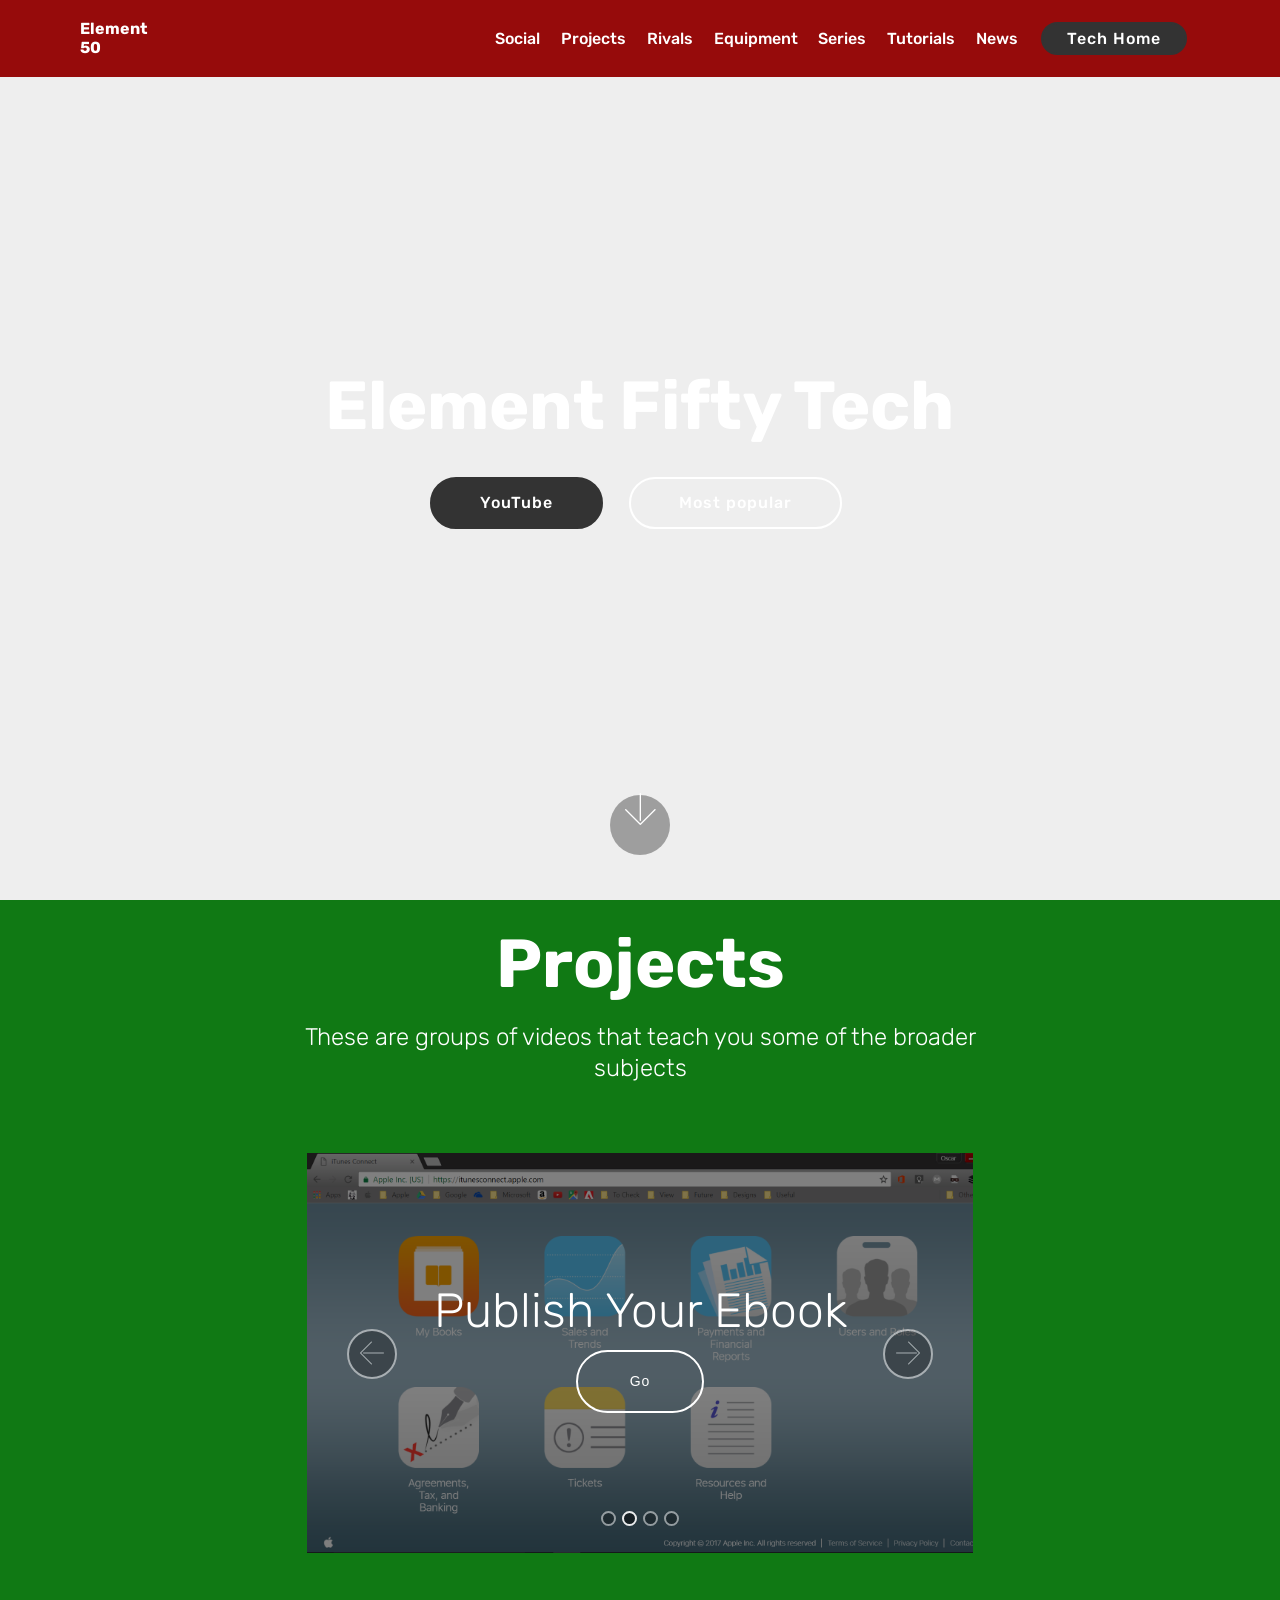
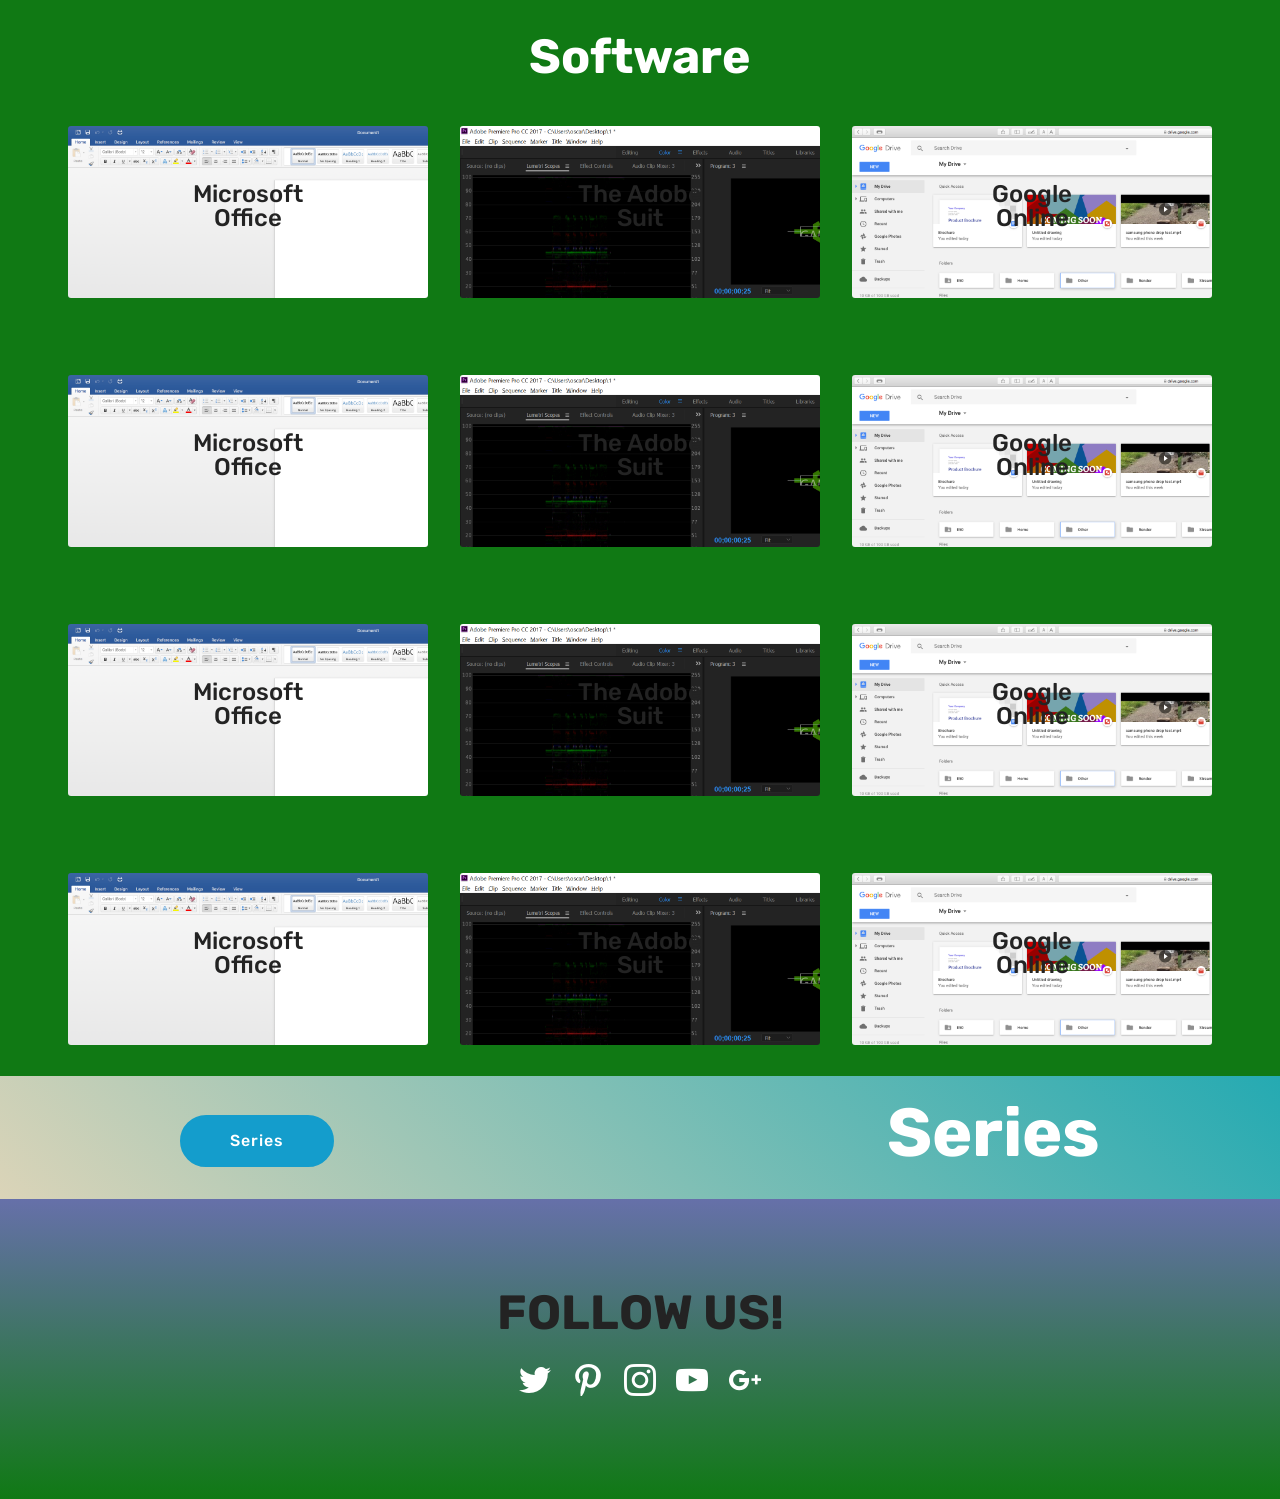
==== commit 1d40bb6b: "Folder layout and small edit Folder layout has been edited for second level pages (tutorial, news) a" ====
--- a/index.html
+++ b/index.html
@@ -1,11 +1,16 @@
 <!DOCTYPE html>
 <html>
 <head>
-  <!-- Site made with Mobirise Website Builder v4.3.0, https://mobirise.com -->
+
+<!-- start of metadata-->
+
   <meta charset="UTF-8">
   <meta http-equiv="X-UA-Compatible" content="IE=edge">
   <meta name="generator" content="Mobirise v4.3.0, mobirise.com">
   <meta name="viewport" content="width=device-width, initial-scale=1">
+  
+<!-- end of meta data -->
+
   <link rel="shortcut icon" href="assets/images/red-e-and-50-128x178.png" type="image/x-icon">
   <meta name="description" content="">
   <title>Tech index page</title>
@@ -58,29 +63,30 @@
 
             <ul class="navbar-nav nav-dropdown" data-app-modern-menu="true">
                 <li class="nav-item">
-                    <a class="nav-link link text-white display-4" href="https://mobirise.com"></a>
-                </li>
-                <li class="nav-item">
                     <a class="nav-link link text-white display-4" href="social.html">Social</a>
                 </li>
                 <li class="nav-item">
-                  <a class="nav-link link text-white display-4" href="project.html">Projects</a>
+                  <a class="nav-link link text-white display-4" href="pr/project.html">Projects</a>
                 </li>
                 <li class="nav-item">
-                  <a class="nav-link link text-white display-4" href="rival.html" aria-expanded="true">Rivals</a>
+                  <a class="nav-link link text-white display-4" href="ri/rival.html" aria-expanded="true">Rivals</a>
                 </li>
                 <li class="nav-item">
-                  <a class="nav-link link text-white display-4" href="equipment.html">Equipment</a>
+                  <a class="nav-link link text-white display-4" href="eq/equipment.html">Equipment</a>
                 </li>
                 <li class="nav-item">
-                  <a class="nav-link link text-white display-4" href="series.html">Series</a>
+                  <a class="nav-link link text-white display-4" href="se/series.html">Series</a>
                 </li>
                 <li class="nav-item">
-                  <a class="nav-link link text-white display-4" href="tutorial.html">Tutorials</a>
+                  <a class="nav-link link text-white display-4" href="tu/tutorial.html">Tutorials</a>
+                </li>
+                <li class="nav-item">
+                  <a class="nav-link link text-white display-4" href="ne/news.html">News</a>
                 </li>
             </ul>
 
             <!-- end of nav bar list -->
+
             <div class="navbar-buttons mbr-section-btn">
                 <a class="btn btn-sm btn-black display-4" href="index.html">Tech Home</a>
             </div>
@@ -89,6 +95,7 @@
 </section>
 
 <!-- end of nav bar -->
+
 
 
 
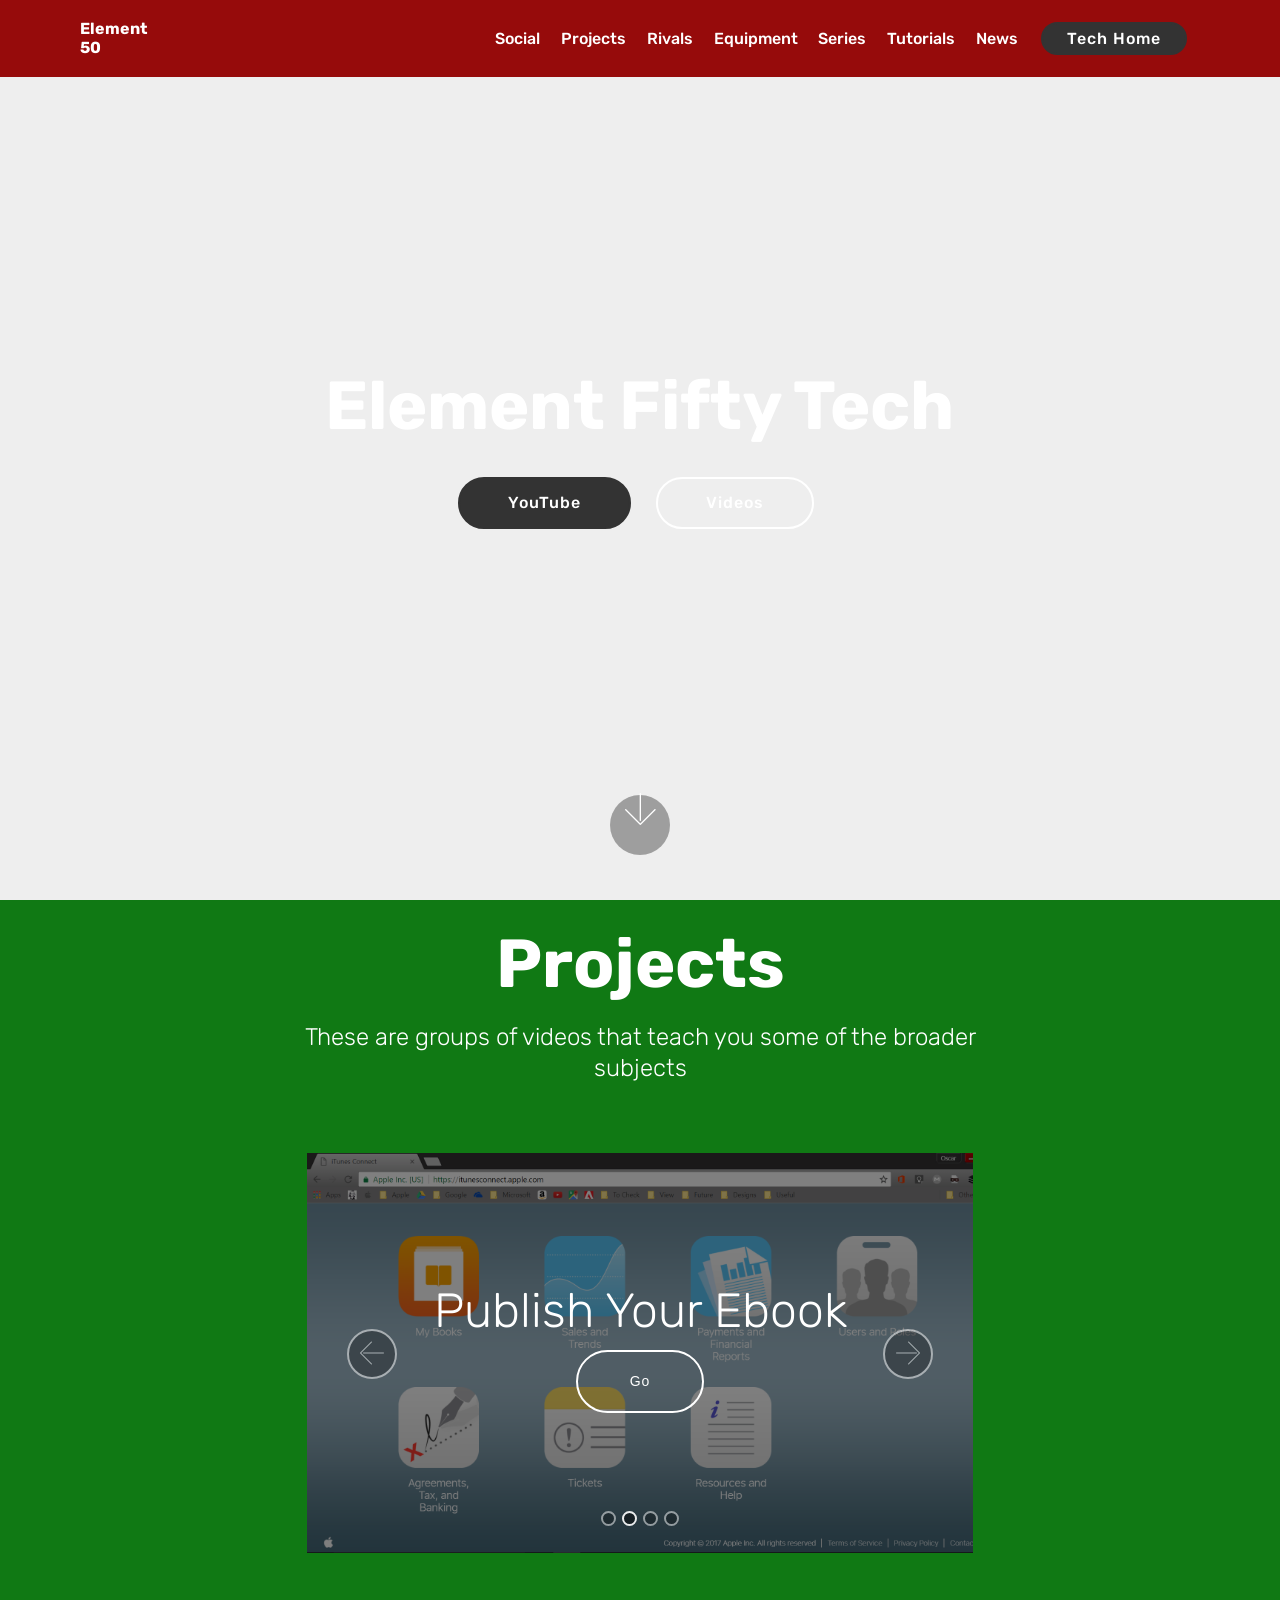
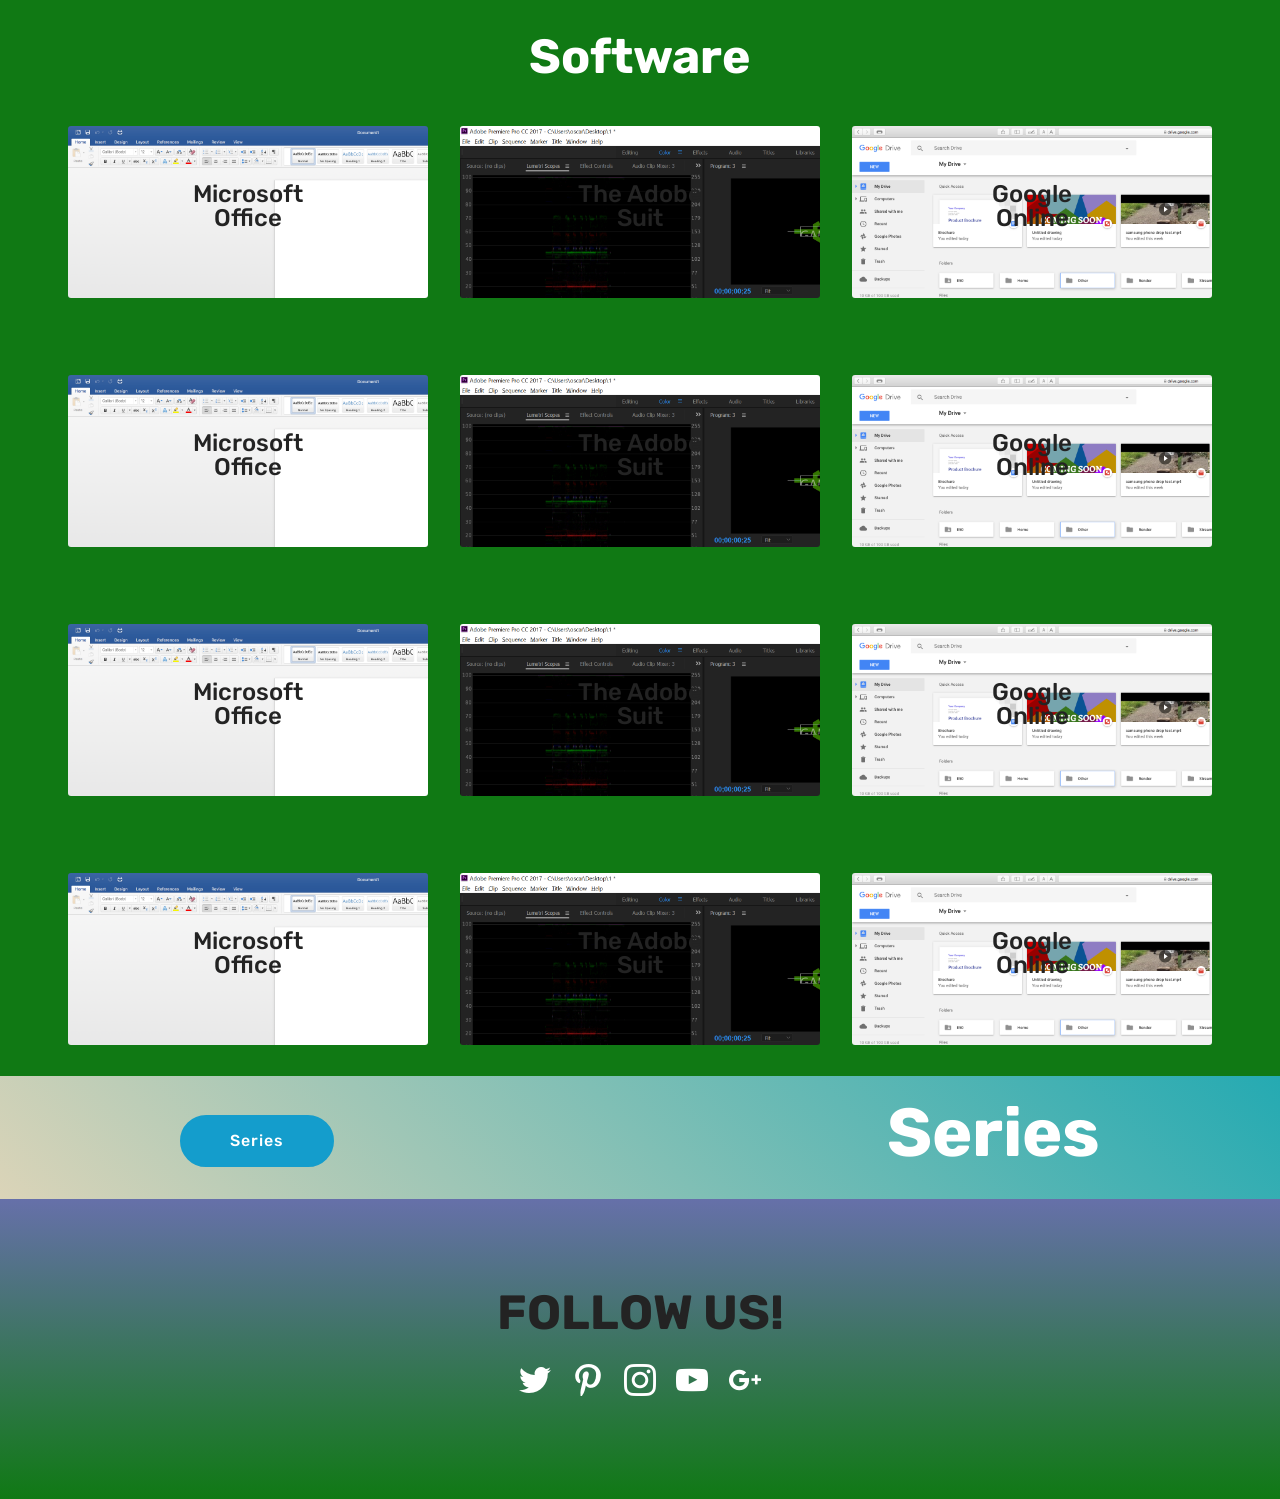
==== commit cc366b79: "more sorting" ====
--- a/index.html
+++ b/index.html
@@ -22,7 +22,7 @@
   <link rel="stylesheet" href="assets/dropdown/css/style.css">
   <link rel="stylesheet" href="assets/socicon/css/styles.css">
   <link rel="stylesheet" href="assets/theme/css/style.css">
-  <link rel="stylesheet" href="assets/mobirise/css/mbr-additional.css" type="text/css">
+  <link rel="stylesheet" href="assets/e50/css/mbr-additional.css" type="text/css">
 
 
 
@@ -118,8 +118,8 @@
 
           <!-- buttons on header -->
             <div class="mbr-section-btn">
-                <a class="btn btn-md btn-black display-4" href="https://mobirise.com">YouTube</a>
-                <a class="btn btn-md btn-white-outline display-4" href="https://mobirise.com">Most popular</a>
+                <a class="btn btn-md btn-black display-4" href="https://www.youtube.com/channel/UC2CYLcxZDSnc0wMEq2S19FA">YouTube</a>
+                <a class="btn btn-md btn-white-outline display-4" href="https://www.youtube.com/channel/UC2CYLcxZDSnc0wMEq2S19FA/videos">Videos</a>
             </div>
           <!-- buttons on header -->
 
--- a/assets/e50/css/mbr-additional.css
+++ b/assets/e50/css/mbr-additional.css
@@ -0,0 +1,7535 @@
+@import url(https://fonts.googleapis.com/css?family=Rubik:300,300i,400,400i,500,500i,700,700i,900,900i);
+
+
+
+
+
+body {
+  font-style: normal;
+  line-height: 1.5;
+}
+.mbr-section-title {
+  font-style: normal;
+  line-height: 1.2;
+}
+.mbr-section-subtitle {
+  line-height: 1.3;
+}
+.mbr-text {
+  font-style: normal;
+  line-height: 1.6;
+}
+.display-1 {
+  font-family: 'Rubik', sans-serif;
+  font-size: 4.25rem;
+}
+.display-1 > .mbr-iconfont {
+  font-size: 6.8rem;
+}
+.display-2 {
+  font-family: 'Rubik', sans-serif;
+  font-size: 3rem;
+}
+.display-2 > .mbr-iconfont {
+  font-size: 4.8rem;
+}
+.display-4 {
+  font-family: 'Rubik', sans-serif;
+  font-size: 1rem;
+}
+.display-4 > .mbr-iconfont {
+  font-size: 1.6rem;
+}
+.display-5 {
+  font-family: 'Rubik', sans-serif;
+  font-size: 1.5rem;
+}
+.display-5 > .mbr-iconfont {
+  font-size: 2.4rem;
+}
+.display-7 {
+  font-family: 'Rubik', sans-serif;
+  font-size: 1.4rem;
+}
+.display-7 > .mbr-iconfont {
+  font-size: 2.24rem;
+}
+/* ---- Fluid typography for mobile devices ---- */
+/* 1.4 - font scale ratio ( bootstrap == 1.42857 ) */
+/* 100vw - current viewport width */
+/* (48 - 20)  48 == 48rem == 768px, 20 == 20rem == 320px(minimal supported viewport) */
+/* 0.65 - min scale variable, may vary */
+@media (max-width: 768px) {
+  .display-1 {
+    font-size: 3.4rem;
+    font-size: calc( 2.1374999999999997rem + (4.25 - 2.1374999999999997) * ((100vw - 20rem) / (48 - 20)));
+    line-height: calc( 1.4 * (2.1374999999999997rem + (4.25 - 2.1374999999999997) * ((100vw - 20rem) / (48 - 20))));
+  }
+  .display-2 {
+    font-size: 2.4rem;
+    font-size: calc( 1.7rem + (3 - 1.7) * ((100vw - 20rem) / (48 - 20)));
+    line-height: calc( 1.4 * (1.7rem + (3 - 1.7) * ((100vw - 20rem) / (48 - 20))));
+  }
+  .display-4 {
+    font-size: 0.8rem;
+    font-size: calc( 1rem + (1 - 1) * ((100vw - 20rem) / (48 - 20)));
+    line-height: calc( 1.4 * (1rem + (1 - 1) * ((100vw - 20rem) / (48 - 20))));
+  }
+  .display-5 {
+    font-size: 1.2rem;
+    font-size: calc( 1.175rem + (1.5 - 1.175) * ((100vw - 20rem) / (48 - 20)));
+    line-height: calc( 1.4 * (1.175rem + (1.5 - 1.175) * ((100vw - 20rem) / (48 - 20))));
+  }
+}
+/* Buttons */
+.btn {
+  font-weight: 500;
+  border-width: 2px;
+  font-style: normal;
+  letter-spacing: 1px;
+  margin: .4rem .8rem;
+  white-space: normal;
+  -webkit-transition: all 0.3s ease-in-out;
+  -moz-transition: all 0.3s ease-in-out;
+  transition: all 0.3s ease-in-out;
+  padding: 1rem 3rem;
+  border-radius: 3px;
+  display: inline-flex;
+  align-items: center;
+  justify-content: center;
+  word-break: break-word;
+}
+.btn-sm {
+  font-weight: 500;
+  letter-spacing: 1px;
+  -webkit-transition: all 0.3s ease-in-out;
+  -moz-transition: all 0.3s ease-in-out;
+  transition: all 0.3s ease-in-out;
+  padding: 0.6rem 1.5rem;
+  border-radius: 3px;
+}
+.btn-md {
+  font-weight: 500;
+  letter-spacing: 1px;
+  margin: .4rem .8rem !important;
+  -webkit-transition: all 0.3s ease-in-out;
+  -moz-transition: all 0.3s ease-in-out;
+  transition: all 0.3s ease-in-out;
+  padding: 1rem 3rem;
+  border-radius: 3px;
+}
+.btn-lg {
+  font-weight: 500;
+  letter-spacing: 1px;
+  margin: .4rem .8rem !important;
+  -webkit-transition: all 0.3s ease-in-out;
+  -moz-transition: all 0.3s ease-in-out;
+  transition: all 0.3s ease-in-out;
+  padding: 1.2rem 3.2rem;
+  border-radius: 3px;
+}
+.bg-primary {
+  background-color: #149dcc !important;
+}
+.bg-success {
+  background-color: #f7ed4a !important;
+}
+.bg-info {
+  background-color: #82786e !important;
+}
+.bg-warning {
+  background-color: #879a9f !important;
+}
+.bg-danger {
+  background-color: #b1a374 !important;
+}
+.btn-primary,
+.btn-primary:active,
+.btn-primary.active {
+  background-color: #149dcc;
+  border-color: #149dcc;
+  color: #ffffff;
+}
+.btn-primary:hover,
+.btn-primary:focus,
+.btn-primary.focus {
+  color: #ffffff;
+  background-color: #0d6786;
+  border-color: #0d6786;
+}
+.btn-primary.disabled,
+.btn-primary:disabled {
+  color: #ffffff !important;
+  background-color: #0d6786 !important;
+  border-color: #0d6786 !important;
+}
+.btn-secondary,
+.btn-secondary:active,
+.btn-secondary.active {
+  background-color: #ff3366;
+  border-color: #ff3366;
+  color: #ffffff;
+}
+.btn-secondary:hover,
+.btn-secondary:focus,
+.btn-secondary.focus {
+  color: #ffffff;
+  background-color: #e50039;
+  border-color: #e50039;
+}
+.btn-secondary.disabled,
+.btn-secondary:disabled {
+  color: #ffffff !important;
+  background-color: #e50039 !important;
+  border-color: #e50039 !important;
+}
+.btn-info,
+.btn-info:active,
+.btn-info.active {
+  background-color: #82786e;
+  border-color: #82786e;
+  color: #ffffff;
+}
+.btn-info:hover,
+.btn-info:focus,
+.btn-info.focus {
+  color: #ffffff;
+  background-color: #59524b;
+  border-color: #59524b;
+}
+.btn-info.disabled,
+.btn-info:disabled {
+  color: #ffffff !important;
+  background-color: #59524b !important;
+  border-color: #59524b !important;
+}
+.btn-success,
+.btn-success:active,
+.btn-success.active {
+  background-color: #f7ed4a;
+  border-color: #f7ed4a;
+  color: #ffffff;
+}
+.btn-success:hover,
+.btn-success:focus,
+.btn-success.focus {
+  color: #ffffff;
+  background-color: #eadd0a;
+  border-color: #eadd0a;
+}
+.btn-success.disabled,
+.btn-success:disabled {
+  color: #ffffff !important;
+  background-color: #eadd0a !important;
+  border-color: #eadd0a !important;
+}
+.btn-warning,
+.btn-warning:active,
+.btn-warning.active {
+  background-color: #879a9f;
+  border-color: #879a9f;
+  color: #ffffff;
+}
+.btn-warning:hover,
+.btn-warning:focus,
+.btn-warning.focus {
+  color: #ffffff;
+  background-color: #617479;
+  border-color: #617479;
+}
+.btn-warning.disabled,
+.btn-warning:disabled {
+  color: #ffffff !important;
+  background-color: #617479 !important;
+  border-color: #617479 !important;
+}
+.btn-danger,
+.btn-danger:active,
+.btn-danger.active {
+  background-color: #b1a374;
+  border-color: #b1a374;
+  color: #ffffff;
+}
+.btn-danger:hover,
+.btn-danger:focus,
+.btn-danger.focus {
+  color: #ffffff;
+  background-color: #8b7d4e;
+  border-color: #8b7d4e;
+}
+.btn-danger.disabled,
+.btn-danger:disabled {
+  color: #ffffff !important;
+  background-color: #8b7d4e !important;
+  border-color: #8b7d4e !important;
+}
+.btn-white {
+  color: #333333 !important;
+}
+.btn-white,
+.btn-white:active,
+.btn-white.active {
+  background-color: #ffffff;
+  border-color: #ffffff;
+  color: #ffffff;
+}
+.btn-white:hover,
+.btn-white:focus,
+.btn-white.focus {
+  color: #ffffff;
+  background-color: #d4d4d4;
+  border-color: #d4d4d4;
+}
+.btn-white.disabled,
+.btn-white:disabled {
+  color: #ffffff !important;
+  background-color: #d4d4d4 !important;
+  border-color: #d4d4d4 !important;
+}
+.btn-black,
+.btn-black:active,
+.btn-black.active {
+  background-color: #333333;
+  border-color: #333333;
+  color: #ffffff;
+}
+.btn-black:hover,
+.btn-black:focus,
+.btn-black.focus {
+  color: #ffffff;
+  background-color: #0d0d0d;
+  border-color: #0d0d0d;
+}
+.btn-black.disabled,
+.btn-black:disabled {
+  color: #ffffff !important;
+  background-color: #0d0d0d !important;
+  border-color: #0d0d0d !important;
+}
+.btn-primary-outline,
+.btn-primary-outline:active,
+.btn-primary-outline.active {
+  background: none;
+  border-color: #0b566f;
+  color: #0b566f;
+}
+.btn-primary-outline:hover,
+.btn-primary-outline:focus,
+.btn-primary-outline.focus {
+  color: #ffffff;
+  background-color: #149dcc;
+  border-color: #149dcc;
+}
+.btn-primary-outline.disabled,
+.btn-primary-outline:disabled {
+  color: #ffffff !important;
+  background-color: #149dcc !important;
+  border-color: #149dcc !important;
+}
+.btn-secondary-outline,
+.btn-secondary-outline:active,
+.btn-secondary-outline.active {
+  background: none;
+  border-color: #cc0033;
+  color: #cc0033;
+}
+.btn-secondary-outline:hover,
+.btn-secondary-outline:focus,
+.btn-secondary-outline.focus {
+  color: #ffffff;
+  background-color: #ff3366;
+  border-color: #ff3366;
+}
+.btn-secondary-outline.disabled,
+.btn-secondary-outline:disabled {
+  color: #ffffff !important;
+  background-color: #ff3366 !important;
+  border-color: #ff3366 !important;
+}
+.btn-info-outline,
+.btn-info-outline:active,
+.btn-info-outline.active {
+  background: none;
+  border-color: #4b453f;
+  color: #4b453f;
+}
+.btn-info-outline:hover,
+.btn-info-outline:focus,
+.btn-info-outline.focus {
+  color: #ffffff;
+  background-color: #82786e;
+  border-color: #82786e;
+}
+.btn-info-outline.disabled,
+.btn-info-outline:disabled {
+  color: #ffffff !important;
+  background-color: #82786e !important;
+  border-color: #82786e !important;
+}
+.btn-success-outline,
+.btn-success-outline:active,
+.btn-success-outline.active {
+  background: none;
+  border-color: #d2c609;
+  color: #d2c609;
+}
+.btn-success-outline:hover,
+.btn-success-outline:focus,
+.btn-success-outline.focus {
+  color: #ffffff;
+  background-color: #f7ed4a;
+  border-color: #f7ed4a;
+}
+.btn-success-outline.disabled,
+.btn-success-outline:disabled {
+  color: #ffffff !important;
+  background-color: #f7ed4a !important;
+  border-color: #f7ed4a !important;
+}
+.btn-warning-outline,
+.btn-warning-outline:active,
+.btn-warning-outline.active {
+  background: none;
+  border-color: #55666b;
+  color: #55666b;
+}
+.btn-warning-outline:hover,
+.btn-warning-outline:focus,
+.btn-warning-outline.focus {
+  color: #ffffff;
+  background-color: #879a9f;
+  border-color: #879a9f;
+}
+.btn-warning-outline.disabled,
+.btn-warning-outline:disabled {
+  color: #ffffff !important;
+  background-color: #879a9f !important;
+  border-color: #879a9f !important;
+}
+.btn-danger-outline,
+.btn-danger-outline:active,
+.btn-danger-outline.active {
+  background: none;
+  border-color: #7a6e45;
+  color: #7a6e45;
+}
+.btn-danger-outline:hover,
+.btn-danger-outline:focus,
+.btn-danger-outline.focus {
+  color: #ffffff;
+  background-color: #b1a374;
+  border-color: #b1a374;
+}
+.btn-danger-outline.disabled,
+.btn-danger-outline:disabled {
+  color: #ffffff !important;
+  background-color: #b1a374 !important;
+  border-color: #b1a374 !important;
+}
+.btn-black-outline,
+.btn-black-outline:active,
+.btn-black-outline.active {
+  background: none;
+  border-color: #000000;
+  color: #000000;
+}
+.btn-black-outline:hover,
+.btn-black-outline:focus,
+.btn-black-outline.focus {
+  color: #ffffff;
+  background-color: #333333;
+  border-color: #333333;
+}
+.btn-black-outline.disabled,
+.btn-black-outline:disabled {
+  color: #ffffff !important;
+  background-color: #333333 !important;
+  border-color: #333333 !important;
+}
+.btn-white-outline,
+.btn-white-outline:active,
+.btn-white-outline.active {
+  background: none;
+  border-color: #ffffff;
+  color: #ffffff;
+}
+.btn-white-outline:hover,
+.btn-white-outline:focus,
+.btn-white-outline.focus {
+  color: #333333;
+  background-color: #ffffff;
+  border-color: #ffffff;
+}
+.text-primary {
+  color: #149dcc !important;
+}
+.text-secondary {
+  color: #ff3366 !important;
+}
+.text-success {
+  color: #f7ed4a !important;
+}
+.text-info {
+  color: #82786e !important;
+}
+.text-warning {
+  color: #879a9f !important;
+}
+.text-danger {
+  color: #b1a374 !important;
+}
+.text-white {
+  color: #ffffff !important;
+}
+.text-black {
+  color: #000000 !important;
+}
+a.text-primary:hover,
+a.text-primary:focus {
+  color: #0b566f !important;
+}
+a.text-secondary:hover,
+a.text-secondary:focus {
+  color: #cc0033 !important;
+}
+a.text-success:hover,
+a.text-success:focus {
+  color: #d2c609 !important;
+}
+a.text-info:hover,
+a.text-info:focus {
+  color: #4b453f !important;
+}
+a.text-warning:hover,
+a.text-warning:focus {
+  color: #55666b !important;
+}
+a.text-danger:hover,
+a.text-danger:focus {
+  color: #7a6e45 !important;
+}
+a.text-white:hover,
+a.text-white:focus {
+  color: #b3b3b3 !important;
+}
+a.text-black:hover,
+a.text-black:focus {
+  color: #4d4d4d !important;
+}
+.alert-success {
+  background-color: #70c770;
+}
+.alert-info {
+  background-color: #82786e;
+}
+.alert-warning {
+  background-color: #879a9f;
+}
+.alert-danger {
+  background-color: #b1a374;
+}
+.mbr-section-btn a.btn:not(.btn-form) {
+  border-radius: 100px;
+}
+.mbr-section-btn a.btn:not(.btn-form):hover {
+  box-shadow: 0 10px 40px 0 rgba(0, 0, 0, 0.2);
+}
+.mbr-gallery-filter li a {
+  border-radius: 100px !important;
+}
+.mbr-gallery-filter li.active .btn {
+  background-color: #149dcc;
+  border-color: #149dcc;
+  color: #ffffff;
+}
+.mbr-gallery-filter li.active .btn:focus {
+  box-shadow: none;
+}
+.nav-tabs .nav-link {
+  border-radius: 100px !important;
+}
+.btn-form {
+  border-radius: 0;
+}
+.btn-form:hover {
+  cursor: pointer;
+}
+a,
+a:hover {
+  color: #149dcc;
+}
+.mbr-plan-header.bg-primary .mbr-plan-subtitle,
+.mbr-plan-header.bg-primary .mbr-plan-price-desc {
+  color: #b4e6f8;
+}
+.mbr-plan-header.bg-success .mbr-plan-subtitle,
+.mbr-plan-header.bg-success .mbr-plan-price-desc {
+  color: #ffffff;
+}
+.mbr-plan-header.bg-info .mbr-plan-subtitle,
+.mbr-plan-header.bg-info .mbr-plan-price-desc {
+  color: #beb8b2;
+}
+.mbr-plan-header.bg-warning .mbr-plan-subtitle,
+.mbr-plan-header.bg-warning .mbr-plan-price-desc {
+  color: #ced6d8;
+}
+.mbr-plan-header.bg-danger .mbr-plan-subtitle,
+.mbr-plan-header.bg-danger .mbr-plan-price-desc {
+  color: #dfd9c6;
+}
+/* Scroll to top button*/
+.scrollToTop_wraper {
+  opacity: 0 !important;
+}
+/* Others*/
+.note-check a[data-value=Rubik] {
+  font-style: normal;
+}
+.mbr-arrow a {
+  color: #ffffff;
+}
+.form-control-label {
+  position: relative;
+  cursor: pointer;
+  margin-bottom: .357em;
+  padding: 0;
+}
+.alert {
+  color: #ffffff;
+  border-radius: 0;
+  border: 0;
+  font-size: .875rem;
+  line-height: 1.5;
+  margin-bottom: 1.875rem;
+  padding: 1.25rem;
+  position: relative;
+}
+.alert.alert-form::after {
+  background-color: inherit;
+  bottom: -7px;
+  content: "";
+  display: block;
+  height: 14px;
+  left: 50%;
+  margin-left: -7px;
+  position: absolute;
+  transform: rotate(45deg);
+  width: 14px;
+}
+.form-control {
+  background-color: #f5f5f5;
+  box-shadow: none;
+  color: #565656;
+  font-family: 'Rubik', sans-serif;
+  font-size: 1.4rem;
+  line-height: 1.43;
+  min-height: 3.5em;
+  padding: 1.07em .5em;
+}
+.form-control > .mbr-iconfont {
+  font-size: 2.24rem;
+}
+.form-control,
+.form-control:focus {
+  border: 1px solid #e8e8e8;
+}
+.form-active .form-control:invalid {
+  border-color: red;
+}
+.mbr-overlay {
+  background-color: #000;
+  bottom: 0;
+  left: 0;
+  opacity: .5;
+  position: absolute;
+  right: 0;
+  top: 0;
+  z-index: 0;
+}
+blockquote {
+  font-style: italic;
+  padding: 10px 0 10px 20px;
+  font-size: 1.09rem;
+  position: relative;
+  border-color: #149dcc;
+  border-width: 3px;
+}
+ul,
+ol,
+pre,
+blockquote {
+  margin-bottom: 2.3125rem;
+}
+pre {
+  background: #f4f4f4;
+  padding: 10px 24px;
+  white-space: pre-wrap;
+}
+.inactive {
+  -webkit-user-select: none;
+  -moz-user-select: none;
+  -ms-user-select: none;
+  user-select: none;
+  pointer-events: none;
+  -webkit-user-drag: none;
+  user-drag: none;
+}
+.mbr-section__comments .row {
+  justify-content: center;
+}
+/* Forms */
+.mbr-form .btn {
+  margin: .4rem 0;
+}
+.mbr-form .input-group-btn a.btn {
+  border-radius: 100px !important;
+}
+.mbr-form .input-group-btn a.btn:hover {
+  box-shadow: 0 10px 40px 0 rgba(0, 0, 0, 0.2);
+}
+.mbr-form .input-group-btn button[type="submit"] {
+  border-radius: 100px !important;
+  padding: 1rem 3rem;
+}
+.mbr-form .input-group-btn button[type="submit"]:hover {
+  box-shadow: 0 10px 40px 0 rgba(0, 0, 0, 0.2);
+}
+.form2 .form-control {
+  border-top-left-radius: 100px;
+  border-bottom-left-radius: 100px;
+}
+.form2 .input-group-btn a.btn {
+  border-top-left-radius: 0 !important;
+  border-bottom-left-radius: 0 !important;
+}
+.form2 .input-group-btn button[type="submit"] {
+  border-top-left-radius: 0 !important;
+  border-bottom-left-radius: 0 !important;
+}
+.form3 input[type="email"] {
+  border-radius: 100px !important;
+}
+@media (max-width: 349px) {
+  .form2 input[type="email"] {
+    border-radius: 100px !important;
+  }
+  .form2 .input-group-btn a.btn {
+    border-radius: 100px !important;
+  }
+  .form2 .input-group-btn button[type="submit"] {
+    border-radius: 100px !important;
+  }
+}
+@media (max-width: 767px) {
+  .btn {
+    font-size: .75rem !important;
+  }
+  .btn .mbr-iconfont {
+    font-size: 1rem !important;
+  }
+}
+/* Social block */
+.btn-social {
+  font-size: 20px;
+  border-radius: 50%;
+  padding: 0;
+  width: 44px;
+  height: 44px;
+  line-height: 44px;
+  text-align: center;
+  position: relative;
+  border: 2px solid #c0a375;
+  border-color: #149dcc;
+  color: #232323;
+  cursor: pointer;
+}
+.btn-social i {
+  top: 0;
+  line-height: 44px;
+  width: 44px;
+}
+.btn-social:hover {
+  color: #fff;
+  background: #149dcc;
+}
+.btn-social + .btn {
+  margin-left: .1rem;
+}
+/* Footer */
+.mbr-footer-content li::before,
+.mbr-footer .mbr-contacts li::before {
+  background: #149dcc;
+}
+.mbr-footer-content li a:hover,
+.mbr-footer .mbr-contacts li a:hover {
+  color: #149dcc;
+}
+.footer3 input[type="email"],
+.footer4 input[type="email"] {
+  border-radius: 100px !important;
+}
+.footer3 .input-group-btn a.btn,
+.footer4 .input-group-btn a.btn {
+  border-radius: 100px !important;
+}
+.footer3 .input-group-btn button[type="submit"],
+.footer4 .input-group-btn button[type="submit"] {
+  border-radius: 100px !important;
+}
+/* Headers*/
+.header13 .form-inline input[type="email"],
+.header14 .form-inline input[type="email"] {
+  border-radius: 100px;
+}
+.header13 .form-inline input[type="text"],
+.header14 .form-inline input[type="text"] {
+  border-radius: 100px;
+}
+.header13 .form-inline input[type="tel"],
+.header14 .form-inline input[type="tel"] {
+  border-radius: 100px;
+}
+.header13 .form-inline a.btn,
+.header14 .form-inline a.btn {
+  border-radius: 100px;
+}
+.header13 .form-inline button,
+.header14 .form-inline button {
+  border-radius: 100px !important;
+}
+.offset-1 {
+  margin-left: 8.33333%;
+}
+.offset-2 {
+  margin-left: 16.66667%;
+}
+.offset-3 {
+  margin-left: 25%;
+}
+.offset-4 {
+  margin-left: 33.33333%;
+}
+.offset-5 {
+  margin-left: 41.66667%;
+}
+.offset-6 {
+  margin-left: 50%;
+}
+.offset-7 {
+  margin-left: 58.33333%;
+}
+.offset-8 {
+  margin-left: 66.66667%;
+}
+.offset-9 {
+  margin-left: 75%;
+}
+.offset-10 {
+  margin-left: 83.33333%;
+}
+.offset-11 {
+  margin-left: 91.66667%;
+}
+@media (min-width: 576px) {
+  .offset-sm-0 {
+    margin-left: 0%;
+  }
+  .offset-sm-1 {
+    margin-left: 8.33333%;
+  }
+  .offset-sm-2 {
+    margin-left: 16.66667%;
+  }
+  .offset-sm-3 {
+    margin-left: 25%;
+  }
+  .offset-sm-4 {
+    margin-left: 33.33333%;
+  }
+  .offset-sm-5 {
+    margin-left: 41.66667%;
+  }
+  .offset-sm-6 {
+    margin-left: 50%;
+  }
+  .offset-sm-7 {
+    margin-left: 58.33333%;
+  }
+  .offset-sm-8 {
+    margin-left: 66.66667%;
+  }
+  .offset-sm-9 {
+    margin-left: 75%;
+  }
+  .offset-sm-10 {
+    margin-left: 83.33333%;
+  }
+  .offset-sm-11 {
+    margin-left: 91.66667%;
+  }
+}
+@media (min-width: 768px) {
+  .offset-md-0 {
+    margin-left: 0%;
+  }
+  .offset-md-1 {
+    margin-left: 8.33333%;
+  }
+  .offset-md-2 {
+    margin-left: 16.66667%;
+  }
+  .offset-md-3 {
+    margin-left: 25%;
+  }
+  .offset-md-4 {
+    margin-left: 33.33333%;
+  }
+  .offset-md-5 {
+    margin-left: 41.66667%;
+  }
+  .offset-md-6 {
+    margin-left: 50%;
+  }
+  .offset-md-7 {
+    margin-left: 58.33333%;
+  }
+  .offset-md-8 {
+    margin-left: 66.66667%;
+  }
+  .offset-md-9 {
+    margin-left: 75%;
+  }
+  .offset-md-10 {
+    margin-left: 83.33333%;
+  }
+  .offset-md-11 {
+    margin-left: 91.66667%;
+  }
+}
+@media (min-width: 992px) {
+  .offset-lg-0 {
+    margin-left: 0%;
+  }
+  .offset-lg-1 {
+    margin-left: 8.33333%;
+  }
+  .offset-lg-2 {
+    margin-left: 16.66667%;
+  }
+  .offset-lg-3 {
+    margin-left: 25%;
+  }
+  .offset-lg-4 {
+    margin-left: 33.33333%;
+  }
+  .offset-lg-5 {
+    margin-left: 41.66667%;
+  }
+  .offset-lg-6 {
+    margin-left: 50%;
+  }
+  .offset-lg-7 {
+    margin-left: 58.33333%;
+  }
+  .offset-lg-8 {
+    margin-left: 66.66667%;
+  }
+  .offset-lg-9 {
+    margin-left: 75%;
+  }
+  .offset-lg-10 {
+    margin-left: 83.33333%;
+  }
+  .offset-lg-11 {
+    margin-left: 91.66667%;
+  }
+}
+@media (min-width: 1200px) {
+  .offset-xl-0 {
+    margin-left: 0%;
+  }
+  .offset-xl-1 {
+    margin-left: 8.33333%;
+  }
+  .offset-xl-2 {
+    margin-left: 16.66667%;
+  }
+  .offset-xl-3 {
+    margin-left: 25%;
+  }
+  .offset-xl-4 {
+    margin-left: 33.33333%;
+  }
+  .offset-xl-5 {
+    margin-left: 41.66667%;
+  }
+  .offset-xl-6 {
+    margin-left: 50%;
+  }
+  .offset-xl-7 {
+    margin-left: 58.33333%;
+  }
+  .offset-xl-8 {
+    margin-left: 66.66667%;
+  }
+  .offset-xl-9 {
+    margin-left: 75%;
+  }
+  .offset-xl-10 {
+    margin-left: 83.33333%;
+  }
+  .offset-xl-11 {
+    margin-left: 91.66667%;
+  }
+}
+.navbar-toggler {
+  -webkit-align-self: flex-start;
+  -ms-flex-item-align: start;
+  align-self: flex-start;
+  padding: 0.25rem 0.75rem;
+  font-size: 1.25rem;
+  line-height: 1;
+  background: transparent;
+  border: 1px solid transparent;
+  -webkit-border-radius: 0.25rem;
+  border-radius: 0.25rem;
+}
+.navbar-toggler:focus,
+.navbar-toggler:hover {
+  text-decoration: none;
+}
+.navbar-toggler-icon {
+  display: inline-block;
+  width: 1.5em;
+  height: 1.5em;
+  vertical-align: middle;
+  content: "";
+  background: no-repeat center center;
+  -webkit-background-size: 100% 100%;
+  -o-background-size: 100% 100%;
+  background-size: 100% 100%;
+}
+.navbar-toggler-left {
+  position: absolute;
+  left: 1rem;
+}
+.navbar-toggler-right {
+  position: absolute;
+  right: 1rem;
+}
+@media (max-width: 575px) {
+  .navbar-toggleable .navbar-nav .dropdown-menu {
+    position: static;
+    float: none;
+  }
+  .navbar-toggleable > .container {
+    padding-right: 0;
+    padding-left: 0;
+  }
+}
+@media (min-width: 576px) {
+  .navbar-toggleable {
+    -webkit-box-orient: horizontal;
+    -webkit-box-direction: normal;
+    -webkit-flex-direction: row;
+    -ms-flex-direction: row;
+    flex-direction: row;
+    -webkit-flex-wrap: nowrap;
+    -ms-flex-wrap: nowrap;
+    flex-wrap: nowrap;
+    -webkit-box-align: center;
+    -webkit-align-items: center;
+    -ms-flex-align: center;
+    align-items: center;
+  }
+  .navbar-toggleable .navbar-nav {
+    -webkit-box-orient: horizontal;
+    -webkit-box-direction: normal;
+    -webkit-flex-direction: row;
+    -ms-flex-direction: row;
+    flex-direction: row;
+  }
+  .navbar-toggleable .navbar-nav .nav-link {
+    padding-right: .5rem;
+    padding-left: .5rem;
+  }
+  .navbar-toggleable > .container {
+    display: -webkit-box;
+    display: -webkit-flex;
+    display: -ms-flexbox;
+    display: flex;
+    -webkit-flex-wrap: nowrap;
+    -ms-flex-wrap: nowrap;
+    flex-wrap: nowrap;
+    -webkit-box-align: center;
+    -webkit-align-items: center;
+    -ms-flex-align: center;
+    align-items: center;
+  }
+  .navbar-toggleable .navbar-collapse {
+    display: -webkit-box !important;
+    display: -webkit-flex !important;
+    display: -ms-flexbox !important;
+    display: flex !important;
+    width: 100%;
+  }
+  .navbar-toggleable .navbar-toggler {
+    display: none;
+  }
+}
+@media (max-width: 767px) {
+  .navbar-toggleable-sm .navbar-nav .dropdown-menu {
+    position: static;
+    float: none;
+  }
+  .navbar-toggleable-sm > .container {
+    padding-right: 0;
+    padding-left: 0;
+  }
+}
+@media (min-width: 768px) {
+  .navbar-toggleable-sm {
+    -webkit-box-orient: horizontal;
+    -webkit-box-direction: normal;
+    -webkit-flex-direction: row;
+    -ms-flex-direction: row;
+    flex-direction: row;
+    -webkit-flex-wrap: nowrap;
+    -ms-flex-wrap: nowrap;
+    flex-wrap: nowrap;
+    -webkit-box-align: center;
+    -webkit-align-items: center;
+    -ms-flex-align: center;
+    align-items: center;
+  }
+  .navbar-toggleable-sm .navbar-nav {
+    -webkit-box-orient: horizontal;
+    -webkit-box-direction: normal;
+    -webkit-flex-direction: row;
+    -ms-flex-direction: row;
+    flex-direction: row;
+  }
+  .navbar-toggleable-sm .navbar-nav .nav-link {
+    padding-right: .5rem;
+    padding-left: .5rem;
+  }
+  .navbar-toggleable-sm > .container {
+    display: -webkit-box;
+    display: -webkit-flex;
+    display: -ms-flexbox;
+    display: flex;
+    -webkit-flex-wrap: nowrap;
+    -ms-flex-wrap: nowrap;
+    flex-wrap: nowrap;
+    -webkit-box-align: center;
+    -webkit-align-items: center;
+    -ms-flex-align: center;
+    align-items: center;
+  }
+  .navbar-toggleable-sm .navbar-collapse {
+    display: -webkit-box !important;
+    display: -webkit-flex !important;
+    display: -ms-flexbox !important;
+    display: flex !important;
+    width: 100%;
+  }
+  .navbar-toggleable-sm .navbar-toggler {
+    display: none;
+  }
+}
+@media (max-width: 991px) {
+  .navbar-toggleable-md .navbar-nav .dropdown-menu {
+    position: static;
+    float: none;
+  }
+  .navbar-toggleable-md > .container {
+    padding-right: 0;
+    padding-left: 0;
+  }
+}
+@media (min-width: 992px) {
+  .navbar-toggleable-md {
+    -webkit-box-orient: horizontal;
+    -webkit-box-direction: normal;
+    -webkit-flex-direction: row;
+    -ms-flex-direction: row;
+    flex-direction: row;
+    -webkit-flex-wrap: nowrap;
+    -ms-flex-wrap: nowrap;
+    flex-wrap: nowrap;
+    -webkit-box-align: center;
+    -webkit-align-items: center;
+    -ms-flex-align: center;
+    align-items: center;
+  }
+  .navbar-toggleable-md .navbar-nav {
+    -webkit-box-orient: horizontal;
+    -webkit-box-direction: normal;
+    -webkit-flex-direction: row;
+    -ms-flex-direction: row;
+    flex-direction: row;
+  }
+  .navbar-toggleable-md .navbar-nav .nav-link {
+    padding-right: .5rem;
+    padding-left: .5rem;
+  }
+  .navbar-toggleable-md > .container {
+    display: -webkit-box;
+    display: -webkit-flex;
+    display: -ms-flexbox;
+    display: flex;
+    -webkit-flex-wrap: nowrap;
+    -ms-flex-wrap: nowrap;
+    flex-wrap: nowrap;
+    -webkit-box-align: center;
+    -webkit-align-items: center;
+    -ms-flex-align: center;
+    align-items: center;
+  }
+  .navbar-toggleable-md .navbar-collapse {
+    display: -webkit-box !important;
+    display: -webkit-flex !important;
+    display: -ms-flexbox !important;
+    display: flex !important;
+    width: 100%;
+  }
+  .navbar-toggleable-md .navbar-toggler {
+    display: none;
+  }
+}
+@media (max-width: 1199px) {
+  .navbar-toggleable-lg .navbar-nav .dropdown-menu {
+    position: static;
+    float: none;
+  }
+  .navbar-toggleable-lg > .container {
+    padding-right: 0;
+    padding-left: 0;
+  }
+}
+@media (min-width: 1200px) {
+  .navbar-toggleable-lg {
+    -webkit-box-orient: horizontal;
+    -webkit-box-direction: normal;
+    -webkit-flex-direction: row;
+    -ms-flex-direction: row;
+    flex-direction: row;
+    -webkit-flex-wrap: nowrap;
+    -ms-flex-wrap: nowrap;
+    flex-wrap: nowrap;
+    -webkit-box-align: center;
+    -webkit-align-items: center;
+    -ms-flex-align: center;
+    align-items: center;
+  }
+  .navbar-toggleable-lg .navbar-nav {
+    -webkit-box-orient: horizontal;
+    -webkit-box-direction: normal;
+    -webkit-flex-direction: row;
+    -ms-flex-direction: row;
+    flex-direction: row;
+  }
+  .navbar-toggleable-lg .navbar-nav .nav-link {
+    padding-right: .5rem;
+    padding-left: .5rem;
+  }
+  .navbar-toggleable-lg > .container {
+    display: -webkit-box;
+    display: -webkit-flex;
+    display: -ms-flexbox;
+    display: flex;
+    -webkit-flex-wrap: nowrap;
+    -ms-flex-wrap: nowrap;
+    flex-wrap: nowrap;
+    -webkit-box-align: center;
+    -webkit-align-items: center;
+    -ms-flex-align: center;
+    align-items: center;
+  }
+  .navbar-toggleable-lg .navbar-collapse {
+    display: -webkit-box !important;
+    display: -webkit-flex !important;
+    display: -ms-flexbox !important;
+    display: flex !important;
+    width: 100%;
+  }
+  .navbar-toggleable-lg .navbar-toggler {
+    display: none;
+  }
+}
+.navbar-toggleable-xl {
+  -webkit-box-orient: horizontal;
+  -webkit-box-direction: normal;
+  -webkit-flex-direction: row;
+  -ms-flex-direction: row;
+  flex-direction: row;
+  -webkit-flex-wrap: nowrap;
+  -ms-flex-wrap: nowrap;
+  flex-wrap: nowrap;
+  -webkit-box-align: center;
+  -webkit-align-items: center;
+  -ms-flex-align: center;
+  align-items: center;
+}
+.navbar-toggleable-xl .navbar-nav .dropdown-menu {
+  position: static;
+  float: none;
+}
+.navbar-toggleable-xl > .container {
+  padding-right: 0;
+  padding-left: 0;
+}
+.navbar-toggleable-xl .navbar-nav {
+  -webkit-box-orient: horizontal;
+  -webkit-box-direction: normal;
+  -webkit-flex-direction: row;
+  -ms-flex-direction: row;
+  flex-direction: row;
+}
+.navbar-toggleable-xl .navbar-nav .nav-link {
+  padding-right: .5rem;
+  padding-left: .5rem;
+}
+.navbar-toggleable-xl > .container {
+  display: -webkit-box;
+  display: -webkit-flex;
+  display: -ms-flexbox;
+  display: flex;
+  -webkit-flex-wrap: nowrap;
+  -ms-flex-wrap: nowrap;
+  flex-wrap: nowrap;
+  -webkit-box-align: center;
+  -webkit-align-items: center;
+  -ms-flex-align: center;
+  align-items: center;
+}
+.navbar-toggleable-xl .navbar-collapse {
+  display: -webkit-box !important;
+  display: -webkit-flex !important;
+  display: -ms-flexbox !important;
+  display: flex !important;
+  width: 100%;
+}
+.navbar-toggleable-xl .navbar-toggler {
+  display: none;
+}
+.card-img {
+  width: auto;
+}
+.menu .navbar.collapsed:not(.beta-menu) {
+  flex-direction: column;
+}
+.carousel-item.active,
+.carousel-item-next,
+.carousel-item-prev {
+  display: -webkit-box;
+  display: -webkit-flex;
+  display: -ms-flexbox;
+  display: flex;
+}
+.note-air-layout .dropup .dropdown-menu,
+.note-air-layout .navbar-fixed-bottom .dropdown .dropdown-menu {
+  bottom: initial !important;
+}
+html,
+body {
+  height: auto;
+  min-height: 100vh;
+}
+.cid-qrHT3eEwSc .navbar {
+  padding: .5rem 0;
+  background: #960b0b;
+  transition: none;
+  min-height: 77px;
+}
+.cid-qrHT3eEwSc .navbar-dropdown.bg-color.transparent.opened {
+  background: #960b0b;
+}
+.cid-qrHT3eEwSc a {
+  font-style: normal;
+}
+.cid-qrHT3eEwSc .nav-item span {
+  padding-right: 0.4em;
+  font-size: 1.6rem;
+  line-height: 0.5em;
+  vertical-align: text-bottom;
+  position: relative;
+  top: -0.2em;
+  text-decoration: none;
+}
+.cid-qrHT3eEwSc .nav-item a {
+  padding: 0.7rem 0 !important;
+  margin: 0rem .65rem !important;
+}
+.cid-qrHT3eEwSc .btn {
+  padding: 0.4rem 1.5rem;
+  display: inline-flex;
+  align-items: center;
+}
+.cid-qrHT3eEwSc .btn .mbr-iconfont {
+  font-size: 1.6rem;
+}
+.cid-qrHT3eEwSc .menu-logo {
+  margin-right: auto;
+}
+.cid-qrHT3eEwSc .menu-logo .navbar-brand {
+  display: flex;
+  margin-left: 5rem;
+  padding: 0;
+  transition: padding .2s;
+  min-height: 3.8rem;
+  align-items: center;
+}
+.cid-qrHT3eEwSc .menu-logo .navbar-brand .navbar-caption-wrap {
+  display: -webkit-flex;
+  -webkit-align-items: center;
+  align-items: center;
+  word-break: break-word;
+  min-width: 7rem;
+  margin: .3rem 0;
+}
+.cid-qrHT3eEwSc .menu-logo .navbar-brand .navbar-caption-wrap .navbar-caption {
+  line-height: 1.2rem !important;
+  padding-right: 2rem;
+}
+.cid-qrHT3eEwSc .menu-logo .navbar-brand .navbar-logo {
+  font-size: 4rem;
+  transition: font-size 0.25s;
+}
+.cid-qrHT3eEwSc .menu-logo .navbar-brand .navbar-logo img {
+  display: flex;
+}
+.cid-qrHT3eEwSc .menu-logo .navbar-brand .navbar-logo .mbr-iconfont {
+  transition: font-size 0.25s;
+}
+.cid-qrHT3eEwSc .navbar-toggleable-sm .navbar-collapse {
+  justify-content: flex-end;
+  -webkit-justify-content: flex-end;
+  padding-right: 5rem;
+  width: auto;
+}
+.cid-qrHT3eEwSc .navbar-toggleable-sm .navbar-collapse .navbar-nav {
+  flex-wrap: wrap;
+  -webkit-flex-wrap: wrap;
+  padding-left: 0;
+}
+.cid-qrHT3eEwSc .navbar-toggleable-sm .navbar-collapse .navbar-nav .nav-item {
+  -webkit-align-self: center;
+  align-self: center;
+}
+.cid-qrHT3eEwSc .navbar-toggleable-sm .navbar-collapse .navbar-buttons {
+  padding-left: 0;
+  padding-bottom: 0;
+}
+.cid-qrHT3eEwSc .dropdown .dropdown-menu {
+  background: #960b0b;
+  display: none;
+  position: absolute;
+  min-width: 5rem;
+  padding-top: 1.4rem;
+  padding-bottom: 1.4rem;
+  text-align: left;
+}
+.cid-qrHT3eEwSc .dropdown .dropdown-menu .dropdown-item {
+  width: auto;
+  padding: 0.235em 1.5385em 0.235em 1.5385em !important;
+}
+.cid-qrHT3eEwSc .dropdown .dropdown-menu .dropdown-item::after {
+  right: 0.5rem;
+}
+.cid-qrHT3eEwSc .dropdown .dropdown-menu .dropdown-submenu {
+  margin: 0;
+}
+.cid-qrHT3eEwSc .dropdown.open > .dropdown-menu {
+  display: block;
+}
+.cid-qrHT3eEwSc .navbar-toggleable-sm.opened:after {
+  position: absolute;
+  width: 100vw;
+  height: 100vh;
+  content: '';
+  background-color: rgba(0, 0, 0, 0.1);
+  left: 0;
+  bottom: 0;
+  transform: translateY(100%);
+  -webkit-transform: translateY(100%);
+  z-index: 1000;
+}
+.cid-qrHT3eEwSc .navbar.navbar-short {
+  min-height: 60px;
+  transition: all .2s;
+}
+.cid-qrHT3eEwSc .navbar.navbar-short .navbar-toggler-right {
+  top: 20px;
+}
+.cid-qrHT3eEwSc .navbar.navbar-short .navbar-logo a {
+  font-size: 2.5rem !important;
+  line-height: 2.5rem;
+  transition: font-size 0.25s;
+}
+.cid-qrHT3eEwSc .navbar.navbar-short .navbar-logo a .mbr-iconfont {
+  font-size: 2.5rem !important;
+}
+.cid-qrHT3eEwSc .navbar.navbar-short .navbar-logo a img {
+  height: 3rem !important;
+}
+.cid-qrHT3eEwSc .navbar.navbar-short .navbar-brand {
+  min-height: 3rem;
+}
+.cid-qrHT3eEwSc button.navbar-toggler {
+  width: 31px;
+  height: 18px;
+  cursor: pointer;
+  transition: all .2s;
+  top: 1.5rem;
+  right: 1rem;
+}
+.cid-qrHT3eEwSc button.navbar-toggler:focus {
+  outline: none;
+}
+.cid-qrHT3eEwSc button.navbar-toggler .hamburger span {
+  position: absolute;
+  right: 0;
+  width: 30px;
+  height: 2px;
+  border-right: 5px;
+  background-color: #960b0b;
+}
+.cid-qrHT3eEwSc button.navbar-toggler .hamburger span:nth-child(1) {
+  top: 0;
+  transition: all .2s;
+}
+.cid-qrHT3eEwSc button.navbar-toggler .hamburger span:nth-child(2) {
+  top: 8px;
+  transition: all .15s;
+}
+.cid-qrHT3eEwSc button.navbar-toggler .hamburger span:nth-child(3) {
+  top: 8px;
+  transition: all .15s;
+}
+.cid-qrHT3eEwSc button.navbar-toggler .hamburger span:nth-child(4) {
+  top: 16px;
+  transition: all .2s;
+}
+.cid-qrHT3eEwSc nav.opened .hamburger span:nth-child(1) {
+  top: 8px;
+  width: 0;
+  opacity: 0;
+  right: 50%;
+  transition: all .2s;
+}
+.cid-qrHT3eEwSc nav.opened .hamburger span:nth-child(2) {
+  -webkit-transform: rotate(45deg);
+  transform: rotate(45deg);
+  transition: all .25s;
+}
+.cid-qrHT3eEwSc nav.opened .hamburger span:nth-child(3) {
+  -webkit-transform: rotate(-45deg);
+  transform: rotate(-45deg);
+  transition: all .25s;
+}
+.cid-qrHT3eEwSc nav.opened .hamburger span:nth-child(4) {
+  top: 8px;
+  width: 0;
+  opacity: 0;
+  right: 50%;
+  transition: all .2s;
+}
+.cid-qrHT3eEwSc .collapsed .btn {
+  display: flex;
+}
+.cid-qrHT3eEwSc .collapsed .navbar-collapse {
+  display: none !important;
+  padding-right: 0 !important;
+}
+.cid-qrHT3eEwSc .collapsed .navbar-collapse.collapsing,
+.cid-qrHT3eEwSc .collapsed .navbar-collapse.show {
+  display: block !important;
+}
+.cid-qrHT3eEwSc .collapsed .navbar-collapse.collapsing .navbar-nav,
+.cid-qrHT3eEwSc .collapsed .navbar-collapse.show .navbar-nav {
+  display: block;
+  text-align: center;
+}
+.cid-qrHT3eEwSc .collapsed .navbar-collapse.collapsing .navbar-nav .nav-item,
+.cid-qrHT3eEwSc .collapsed .navbar-collapse.show .navbar-nav .nav-item {
+  clear: both;
+}
+.cid-qrHT3eEwSc .collapsed .navbar-collapse.collapsing .navbar-buttons,
+.cid-qrHT3eEwSc .collapsed .navbar-collapse.show .navbar-buttons {
+  text-align: center;
+}
+.cid-qrHT3eEwSc .collapsed .navbar-collapse.collapsing .navbar-buttons:last-child,
+.cid-qrHT3eEwSc .collapsed .navbar-collapse.show .navbar-buttons:last-child {
+  margin-bottom: 1rem;
+}
+.cid-qrHT3eEwSc .collapsed button.navbar-toggler {
+  display: block;
+}
+.cid-qrHT3eEwSc .collapsed .navbar-brand {
+  margin-left: 1rem !important;
+  margin-top: .5rem;
+}
+.cid-qrHT3eEwSc .collapsed .navbar-toggleable-sm {
+  flex-direction: column;
+  -webkit-flex-direction: column;
+}
+.cid-qrHT3eEwSc .collapsed .dropdown .dropdown-menu {
+  width: 100%;
+  text-align: center;
+  position: relative;
+  opacity: 0;
+  display: block;
+  height: 0;
+  visibility: hidden;
+  padding: 0;
+  transition-duration: .5s;
+  transition-property: opacity,padding,height;
+}
+.cid-qrHT3eEwSc .collapsed .dropdown.open > .dropdown-menu {
+  position: relative;
+  opacity: 1;
+  height: auto;
+  padding: 1.4rem 0;
+  visibility: visible;
+}
+.cid-qrHT3eEwSc .collapsed .dropdown .dropdown-submenu {
+  left: 0;
+  text-align: center;
+  width: 100%;
+}
+.cid-qrHT3eEwSc .collapsed .dropdown .dropdown-toggle[data-toggle="dropdown-submenu"]::after {
+  margin-top: 0;
+  position: inherit;
+  right: 0;
+  top: 50%;
+  display: inline-block;
+  width: 0;
+  height: 0;
+  margin-left: .3em;
+  vertical-align: middle;
+  content: "";
+  border-top: .30em solid;
+  border-right: .30em solid transparent;
+  border-left: .30em solid transparent;
+}
+@media (max-width: 991px) {
+  .cid-qrHT3eEwSc img {
+    height: 3.8rem !important;
+  }
+  .cid-qrHT3eEwSc .btn {
+    display: flex;
+  }
+  .cid-qrHT3eEwSc button.navbar-toggler {
+    display: block;
+  }
+  .cid-qrHT3eEwSc .navbar-brand {
+    margin-left: 1rem !important;
+    margin-top: .5rem;
+  }
+  .cid-qrHT3eEwSc .navbar-toggleable-sm {
+    flex-direction: column;
+    -webkit-flex-direction: column;
+  }
+  .cid-qrHT3eEwSc .navbar-collapse {
+    display: none !important;
+    padding-right: 0 !important;
+  }
+  .cid-qrHT3eEwSc .navbar-collapse.collapsing,
+  .cid-qrHT3eEwSc .navbar-collapse.show {
+    display: block !important;
+  }
+  .cid-qrHT3eEwSc .navbar-collapse.collapsing .navbar-nav,
+  .cid-qrHT3eEwSc .navbar-collapse.show .navbar-nav {
+    display: block;
+    text-align: center;
+  }
+  .cid-qrHT3eEwSc .navbar-collapse.collapsing .navbar-nav .nav-item,
+  .cid-qrHT3eEwSc .navbar-collapse.show .navbar-nav .nav-item {
+    clear: both;
+  }
+  .cid-qrHT3eEwSc .navbar-collapse.collapsing .navbar-buttons,
+  .cid-qrHT3eEwSc .navbar-collapse.show .navbar-buttons {
+    text-align: center;
+  }
+  .cid-qrHT3eEwSc .navbar-collapse.collapsing .navbar-buttons:last-child,
+  .cid-qrHT3eEwSc .navbar-collapse.show .navbar-buttons:last-child {
+    margin-bottom: 1rem;
+  }
+  .cid-qrHT3eEwSc .dropdown .dropdown-menu {
+    width: 100%;
+    text-align: center;
+    position: relative;
+    opacity: 0;
+    display: block;
+    height: 0;
+    visibility: hidden;
+    padding: 0;
+    transition-duration: .5s;
+    transition-property: opacity,padding,height;
+  }
+  .cid-qrHT3eEwSc .dropdown.open > .dropdown-menu {
+    position: relative;
+    opacity: 1;
+    height: auto;
+    padding: 1.4rem 0;
+    visibility: visible;
+  }
+  .cid-qrHT3eEwSc .dropdown .dropdown-submenu {
+    left: 0;
+    text-align: center;
+    width: 100%;
+  }
+  .cid-qrHT3eEwSc .dropdown .dropdown-toggle[data-toggle="dropdown-submenu"]::after {
+    margin-top: 0;
+    position: inherit;
+    right: 0;
+    top: 50%;
+    display: inline-block;
+    width: 0;
+    height: 0;
+    margin-left: .3em;
+    vertical-align: middle;
+    content: "";
+    border-top: .30em solid;
+    border-right: .30em solid transparent;
+    border-left: .30em solid transparent;
+  }
+}
+.cid-qrHUHdAagp {
+  padding-top: 30px;
+  padding-bottom: 0px;
+  background-color: #107914;
+}
+.cid-qrHTWjWq6D {
+  padding-top: 45px;
+  padding-bottom: 45px;
+  background-color: #107914;
+}
+.cid-qrHTWjWq6D .content-slider {
+  display: flex;
+  justify-content: center;
+}
+.cid-qrHTWjWq6D .modal-body .close {
+  background: #1b1b1b;
+}
+.cid-qrHTWjWq6D .modal-body .close span {
+  font-style: normal;
+}
+.cid-qrHTWjWq6D .carousel-inner > .active,
+.cid-qrHTWjWq6D .carousel-inner > .next,
+.cid-qrHTWjWq6D .carousel-inner > .prev {
+  display: flex;
+}
+.cid-qrHTWjWq6D .carousel-control .icon-next,
+.cid-qrHTWjWq6D .carousel-control .icon-prev {
+  margin-top: -18px;
+  font-size: 40px;
+  line-height: 27px;
+}
+.cid-qrHTWjWq6D .carousel-control:hover {
+  background: #1b1b1b;
+  color: #fff;
+  opacity: 1;
+}
+@media (max-width: 767px) {
+  .cid-qrHTWjWq6D .container .carousel-control {
+    margin-bottom: 0;
+  }
+  .cid-qrHTWjWq6D .content-slider-wrap {
+    width: 100%!important;
+  }
+}
+.cid-qrHTWjWq6D .boxed-slider {
+  position: relative;
+  padding: 93px 0;
+}
+.cid-qrHTWjWq6D .boxed-slider > div {
+  position: relative;
+}
+.cid-qrHTWjWq6D .container img {
+  width: 100%;
+}
+.cid-qrHTWjWq6D .container img + .row {
+  position: absolute;
+  top: 50%;
+  left: 0;
+  right: 0;
+  -webkit-transform: translateY(-50%);
+  -moz-transform: translateY(-50%);
+  transform: translateY(-50%);
+  z-index: 2;
+}
+.cid-qrHTWjWq6D .mbr-section {
+  padding: 0;
+  background-attachment: scroll;
+}
+.cid-qrHTWjWq6D .mbr-table-cell {
+  padding: 0;
+}
+.cid-qrHTWjWq6D .container .carousel-indicators {
+  margin-bottom: 3px;
+}
+.cid-qrHTWjWq6D .carousel-caption {
+  top: 50%;
+  right: 0;
+  bottom: auto;
+  left: 0;
+  display: flex;
+  align-items: center;
+  -webkit-transform: translateY(-50%);
+  transform: translateY(-50%);
+}
+.cid-qrHTWjWq6D .mbr-overlay {
+  z-index: 1;
+}
+.cid-qrHTWjWq6D .container-slide.container {
+  width: 100%;
+  min-height: 100vh;
+  padding: 0;
+}
+.cid-qrHTWjWq6D .carousel-item {
+  background-position: 50% 50%;
+  background-repeat: no-repeat;
+  background-size: cover;
+  -o-transition: -o-transform 0.6s ease-in-out;
+  -webkit-transition: -webkit-transform 0.6s ease-in-out;
+  transition: transform 0.6s ease-in-out, -webkit-transform 0.6s ease-in-out, -o-transform 0.6s ease-in-out;
+  -webkit-backface-visibility: hidden;
+  backface-visibility: hidden;
+  -webkit-perspective: 1000px;
+  perspective: 1000px;
+}
+@media (max-width: 576px) {
+  .cid-qrHTWjWq6D .carousel-item .container {
+    width: 100%;
+  }
+}
+.cid-qrHTWjWq6D .carousel-item-next.carousel-item-left,
+.cid-qrHTWjWq6D .carousel-item-prev.carousel-item-right {
+  -webkit-transform: translate3d(0, 0, 0);
+  transform: translate3d(0, 0, 0);
+}
+.cid-qrHTWjWq6D .active.carousel-item-right,
+.cid-qrHTWjWq6D .carousel-item-next {
+  -webkit-transform: translate3d(100%, 0, 0);
+  transform: translate3d(100%, 0, 0);
+}
+.cid-qrHTWjWq6D .active.carousel-item-left,
+.cid-qrHTWjWq6D .carousel-item-prev {
+  -webkit-transform: translate3d(-100%, 0, 0);
+  transform: translate3d(-100%, 0, 0);
+}
+.cid-qrHTWjWq6D .mbr-slider .carousel-control {
+  top: 50%;
+  width: 50px;
+  height: 50px;
+  margin-top: -1.5rem;
+  font-size: 35px;
+  background-color: rgba(0, 0, 0, 0.5);
+  border: 2px solid #fff;
+  border-radius: 50%;
+  transition: all .3s;
+}
+.cid-qrHTWjWq6D .mbr-slider .carousel-control.carousel-control-prev {
+  left: 0;
+  margin-left: 2.5rem;
+}
+.cid-qrHTWjWq6D .mbr-slider .carousel-control.carousel-control-next {
+  right: 0;
+  margin-right: 2.5rem;
+}
+.cid-qrHTWjWq6D .mbr-slider .carousel-control .mbr-iconfont {
+  font-size: 1.5rem;
+}
+@media (max-width: 767px) {
+  .cid-qrHTWjWq6D .mbr-slider .carousel-control {
+    top: auto;
+    bottom: 1rem;
+  }
+}
+.cid-qrHTWjWq6D .mbr-slider .carousel-indicators {
+  position: absolute;
+  bottom: 0;
+  margin-bottom: 1.5rem !important;
+}
+.cid-qrHTWjWq6D .mbr-slider .carousel-indicators li {
+  max-width: 15px;
+  height: 15px;
+  max-height: 15px;
+  margin: 3px;
+  background-color: rgba(0, 0, 0, 0.5);
+  border: 2px solid #fff;
+  border-radius: 50%;
+  opacity: .5;
+  transition: all .3s;
+}
+.cid-qrHTWjWq6D .mbr-slider .carousel-indicators li.active,
+.cid-qrHTWjWq6D .mbr-slider .carousel-indicators li:hover {
+  opacity: .9;
+}
+.cid-qrHTWjWq6D .mbr-slider .carousel-indicators li::after,
+.cid-qrHTWjWq6D .mbr-slider .carousel-indicators li::before {
+  content: none;
+}
+.cid-qrHTWjWq6D .mbr-slider .carousel-indicators.ie-fix {
+  left: 50%;
+  display: block;
+  width: 60%;
+  margin-left: -30%;
+  text-align: center;
+}
+@media (max-width: 576px) {
+  .cid-qrHTWjWq6D .mbr-slider .carousel-indicators {
+    display: none !important;
+  }
+}
+.cid-qrHTWjWq6D .mbr-slider > .container img {
+  width: 100%;
+}
+.cid-qrHTWjWq6D .mbr-slider > .container img + .row {
+  position: absolute;
+  top: 50%;
+  right: 0;
+  left: 0;
+  z-index: 2;
+  -moz-transform: translateY(-50%);
+  -webkit-transform: translateY(-50%);
+  transform: translateY(-50%);
+}
+.cid-qrHTWjWq6D .mbr-slider > .container .carousel-indicators {
+  margin-bottom: 3px;
+}
+@media (max-width: 576px) {
+  .cid-qrHTWjWq6D .mbr-slider > .container .carousel-control {
+    margin-bottom: 0;
+  }
+}
+.cid-qrHTWjWq6D .mbr-slider .mbr-section {
+  padding: 0;
+  background-attachment: scroll;
+}
+.cid-qrHTWjWq6D .mbr-slider .mbr-table-cell {
+  padding: 0;
+}
+.cid-qrHTWjWq6D .carousel-item .container.container-slide {
+  position: initial;
+  width: auto;
+  min-height: 0;
+}
+.cid-qrHTWjWq6D .full-screen .slider-fullscreen-image {
+  min-height: 100vh;
+  background-repeat: no-repeat;
+  background-position: 50% 50%;
+  background-size: cover;
+}
+.cid-qrHTWjWq6D .full-screen .slider-fullscreen-image.active {
+  display: -o-flex;
+}
+.cid-qrHTWjWq6D .full-screen .container {
+  width: auto;
+  padding-right: 0;
+  padding-left: 0;
+}
+.cid-qrHTWjWq6D .full-screen .carousel-item .container.container-slide {
+  width: 100%;
+  min-height: 100vh;
+  padding: 0;
+}
+.cid-qrHTWjWq6D .full-screen .carousel-item .container.container-slide img {
+  display: none;
+}
+.cid-qrHTWjWq6D .mbr-background-video-preview {
+  position: absolute;
+  top: 0;
+  right: 0;
+  bottom: 0;
+  left: 0;
+}
+.cid-qrHTWjWq6D .mbr-overlay ~ .container-slide {
+  z-index: auto;
+}
+.cid-qrHTWjWq6D .mbr-slider.slide .container {
+  overflow: hidden;
+  padding: 0;
+}
+.cid-qrHTWjWq6D .carousel-inner {
+  height: 100%;
+}
+.cid-qrHTWjWq6D .slider-fullscreen-image {
+  height: 100%;
+  background: transparent !important;
+}
+.cid-qrHTWjWq6D .image_wrapper {
+  height: 400px;
+  width: 100%;
+  position: relative;
+  display: inline-block;
+}
+.cid-qrHTWjWq6D .image_wrapper img {
+  width: auto !important;
+  height: 100%;
+}
+.cid-qrHTWjWq6D .carousel-item .container-slide {
+  text-align: center;
+}
+.cid-qrHTWjWq6D .content-slider-wrap {
+  width: 60%;
+}
+.cid-qrHTWjWq6D .btn {
+  font-size: 14px;
+}
+.cid-qrHVwCUrf2 {
+  padding-top: 30px;
+  padding-bottom: 15px;
+  background-color: #107914;
+}
+.cid-qrHVwCUrf2 h2 {
+  text-align: center;
+}
+.cid-qrHVwCUrf2 h4 {
+  text-align: center;
+  z-index: 1;
+  color: #ffffff;
+}
+.cid-qrHVwCUrf2 p {
+  z-index: 1;
+  margin-bottom: 0;
+  color: #ffffff;
+}
+.cid-qrHVwCUrf2 .media-container-row {
+  word-wrap: break-word;
+  word-break: break-word;
+  align-items: stretch;
+  -webkit-align-items: stretch;
+}
+.cid-qrHVwCUrf2 .card-img {
+  position: absolute;
+  top: 0;
+  left: 0;
+  height: 100%;
+  width: 100%;
+  overflow: hidden;
+}
+.cid-qrHVwCUrf2 .card-img img {
+  z-index: -1;
+  min-height: 100%;
+  min-width: 100%;
+  width: auto;
+  max-width: 600px;
+}
+.cid-qrHVwCUrf2 .mbr-section-title {
+  color: #ffffff;
+}
+.cid-qrHVwCUrf2 H4 {
+  color: #232323;
+}
+.cid-qrHVJVv6Ih {
+  padding-top: 0px;
+  padding-bottom: 15px;
+  background-color: #107914;
+}
+.cid-qrHVJVv6Ih h2 {
+  text-align: center;
+}
+.cid-qrHVJVv6Ih h4 {
+  text-align: center;
+  z-index: 1;
+  color: #ffffff;
+}
+.cid-qrHVJVv6Ih p {
+  z-index: 1;
+  margin-bottom: 0;
+  color: #ffffff;
+}
+.cid-qrHVJVv6Ih .media-container-row {
+  word-wrap: break-word;
+  word-break: break-word;
+  align-items: stretch;
+  -webkit-align-items: stretch;
+}
+.cid-qrHVJVv6Ih .card-img {
+  position: absolute;
+  top: 0;
+  left: 0;
+  height: 100%;
+  width: 100%;
+  overflow: hidden;
+}
+.cid-qrHVJVv6Ih .card-img img {
+  z-index: -1;
+  min-height: 100%;
+  min-width: 100%;
+  width: auto;
+  max-width: 600px;
+}
+.cid-qrHVJVv6Ih .mbr-section-title {
+  color: #ffffff;
+}
+.cid-qrHVJVv6Ih H4 {
+  color: #232323;
+}
+.cid-qrHW406viy {
+  padding-top: 0px;
+  padding-bottom: 15px;
+  background-color: #107914;
+}
+.cid-qrHW406viy h2 {
+  text-align: center;
+}
+.cid-qrHW406viy h4 {
+  text-align: center;
+  z-index: 1;
+  color: #ffffff;
+}
+.cid-qrHW406viy p {
+  z-index: 1;
+  margin-bottom: 0;
+  color: #ffffff;
+}
+.cid-qrHW406viy .media-container-row {
+  word-wrap: break-word;
+  word-break: break-word;
+  align-items: stretch;
+  -webkit-align-items: stretch;
+}
+.cid-qrHW406viy .card-img {
+  position: absolute;
+  top: 0;
+  left: 0;
+  height: 100%;
+  width: 100%;
+  overflow: hidden;
+}
+.cid-qrHW406viy .card-img img {
+  z-index: -1;
+  min-height: 100%;
+  min-width: 100%;
+  width: auto;
+  max-width: 600px;
+}
+.cid-qrHW406viy .mbr-section-title {
+  color: #ffffff;
+}
+.cid-qrHW406viy H4 {
+  color: #232323;
+}
+.cid-qrHW4JWcRB {
+  padding-top: 0px;
+  padding-bottom: 15px;
+  background-color: #107914;
+}
+.cid-qrHW4JWcRB h2 {
+  text-align: center;
+}
+.cid-qrHW4JWcRB h4 {
+  text-align: center;
+  z-index: 1;
+  color: #ffffff;
+}
+.cid-qrHW4JWcRB p {
+  z-index: 1;
+  margin-bottom: 0;
+  color: #ffffff;
+}
+.cid-qrHW4JWcRB .media-container-row {
+  word-wrap: break-word;
+  word-break: break-word;
+  align-items: stretch;
+  -webkit-align-items: stretch;
+}
+.cid-qrHW4JWcRB .card-img {
+  position: absolute;
+  top: 0;
+  left: 0;
+  height: 100%;
+  width: 100%;
+  overflow: hidden;
+}
+.cid-qrHW4JWcRB .card-img img {
+  z-index: -1;
+  min-height: 100%;
+  min-width: 100%;
+  width: auto;
+  max-width: 600px;
+}
+.cid-qrHW4JWcRB .mbr-section-title {
+  color: #ffffff;
+}
+.cid-qrHW4JWcRB H4 {
+  color: #232323;
+}
+.cid-quOYTZAhAr {
+  padding-top: 45px;
+  padding-bottom: 30px;
+  background-image: url("../../../assets/images/jumbotron28.jpg");
+}
+.cid-quOYMExCZX {
+  padding-top: 0px;
+  padding-bottom: 15px;
+  background-color: #107914;
+}
+.cid-quOYMExCZX h2 {
+  text-align: center;
+}
+.cid-quOYMExCZX h4 {
+  text-align: center;
+  z-index: 1;
+  color: #ffffff;
+}
+.cid-quOYMExCZX p {
+  z-index: 1;
+  margin-bottom: 0;
+  color: #ffffff;
+}
+.cid-quOYMExCZX .media-container-row {
+  word-wrap: break-word;
+  word-break: break-word;
+  align-items: stretch;
+  -webkit-align-items: stretch;
+}
+.cid-quOYMExCZX .card-img {
+  position: absolute;
+  top: 0;
+  left: 0;
+  height: 100%;
+  width: 100%;
+  overflow: hidden;
+}
+.cid-quOYMExCZX .card-img img {
+  z-index: -1;
+  min-height: 100%;
+  min-width: 100%;
+  width: auto;
+  max-width: 600px;
+}
+.cid-quOYMExCZX .mbr-section-title {
+  color: #ffffff;
+}
+.cid-quOYMExCZX H4 {
+  color: #232323;
+}
+.cid-quOZawfRVK {
+  padding-top: 0px;
+  padding-bottom: 15px;
+  background-color: #107914;
+}
+.cid-quOZawfRVK h2 {
+  text-align: center;
+}
+.cid-quOZawfRVK h4 {
+  text-align: center;
+  z-index: 1;
+  color: #ffffff;
+}
+.cid-quOZawfRVK p {
+  z-index: 1;
+  margin-bottom: 0;
+  color: #ffffff;
+}
+.cid-quOZawfRVK .media-container-row {
+  word-wrap: break-word;
+  word-break: break-word;
+  align-items: stretch;
+  -webkit-align-items: stretch;
+}
+.cid-quOZawfRVK .card-img {
+  position: absolute;
+  top: 0;
+  left: 0;
+  height: 100%;
+  width: 100%;
+  overflow: hidden;
+}
+.cid-quOZawfRVK .card-img img {
+  z-index: -1;
+  min-height: 100%;
+  min-width: 100%;
+  width: auto;
+  max-width: 600px;
+}
+.cid-quOZawfRVK .mbr-section-title {
+  color: #ffffff;
+}
+.cid-quOZawfRVK H4 {
+  color: #232323;
+}
+.cid-quOZb4LDDZ {
+  padding-top: 0px;
+  padding-bottom: 15px;
+  background-color: #107914;
+}
+.cid-quOZb4LDDZ h2 {
+  text-align: center;
+}
+.cid-quOZb4LDDZ h4 {
+  text-align: center;
+  z-index: 1;
+  color: #ffffff;
+}
+.cid-quOZb4LDDZ p {
+  z-index: 1;
+  margin-bottom: 0;
+  color: #ffffff;
+}
+.cid-quOZb4LDDZ .media-container-row {
+  word-wrap: break-word;
+  word-break: break-word;
+  align-items: stretch;
+  -webkit-align-items: stretch;
+}
+.cid-quOZb4LDDZ .card-img {
+  position: absolute;
+  top: 0;
+  left: 0;
+  height: 100%;
+  width: 100%;
+  overflow: hidden;
+}
+.cid-quOZb4LDDZ .card-img img {
+  z-index: -1;
+  min-height: 100%;
+  min-width: 100%;
+  width: auto;
+  max-width: 600px;
+}
+.cid-quOZb4LDDZ .mbr-section-title {
+  color: #ffffff;
+}
+.cid-quOZb4LDDZ H4 {
+  color: #232323;
+}
+.cid-quOZbWaS4P {
+  padding-top: 0px;
+  padding-bottom: 15px;
+  background-color: #107914;
+}
+.cid-quOZbWaS4P h2 {
+  text-align: center;
+}
+.cid-quOZbWaS4P h4 {
+  text-align: center;
+  z-index: 1;
+  color: #ffffff;
+}
+.cid-quOZbWaS4P p {
+  z-index: 1;
+  margin-bottom: 0;
+  color: #ffffff;
+}
+.cid-quOZbWaS4P .media-container-row {
+  word-wrap: break-word;
+  word-break: break-word;
+  align-items: stretch;
+  -webkit-align-items: stretch;
+}
+.cid-quOZbWaS4P .card-img {
+  position: absolute;
+  top: 0;
+  left: 0;
+  height: 100%;
+  width: 100%;
+  overflow: hidden;
+}
+.cid-quOZbWaS4P .card-img img {
+  z-index: -1;
+  min-height: 100%;
+  min-width: 100%;
+  width: auto;
+  max-width: 600px;
+}
+.cid-quOZbWaS4P .mbr-section-title {
+  color: #ffffff;
+}
+.cid-quOZbWaS4P H4 {
+  color: #232323;
+}
+.cid-quQmUdZT6n {
+  padding-top: 15px;
+  padding-bottom: 0px;
+  background: linear-gradient(45deg, #dbd4b8, #25aab2);
+}
+.cid-quQmUdZT6n .btn {
+  margin: 0 0 .5rem 0;
+}
+.cid-qrI3H2gClr {
+  padding-top: 90px;
+  padding-bottom: 90px;
+  background: linear-gradient(0deg, #107914, #6670a9);
+}
+.cid-qrI3H2gClr .mbr-iconfont-social {
+  font-size: 32px;
+  color: #ffffff;
+}
+.cid-qrI3H2gClr .social-list a:focus {
+  text-decoration: none;
+}
+.cid-qrI3H2gClr B {
+  color: #ffffff;
+}
+.cid-qrL6K0HYvW {
+  background: linear-gradient(45deg, #7fd9fc, #6576aa);
+}
+.cid-qrUMI4RbAe {
+  padding-top: 90px;
+  padding-bottom: 90px;
+  background: linear-gradient(0deg, #107914, #6670a9);
+}
+.cid-qrUMI4RbAe .mbr-iconfont-social {
+  font-size: 32px;
+  color: #ffffff;
+}
+.cid-qrUMI4RbAe .social-list a:focus {
+  text-decoration: none;
+}
+.cid-qrUMI4RbAe B {
+  color: #ffffff;
+}
+.cid-qrHT3eEwSc .navbar {
+  padding: .5rem 0;
+  background: #960b0b;
+  transition: none;
+  min-height: 77px;
+}
+.cid-qrHT3eEwSc .navbar-dropdown.bg-color.transparent.opened {
+  background: #960b0b;
+}
+.cid-qrHT3eEwSc a {
+  font-style: normal;
+}
+.cid-qrHT3eEwSc .nav-item span {
+  padding-right: 0.4em;
+  font-size: 1.6rem;
+  line-height: 0.5em;
+  vertical-align: text-bottom;
+  position: relative;
+  top: -0.2em;
+  text-decoration: none;
+}
+.cid-qrHT3eEwSc .nav-item a {
+  padding: 0.7rem 0 !important;
+  margin: 0rem .65rem !important;
+}
+.cid-qrHT3eEwSc .btn {
+  padding: 0.4rem 1.5rem;
+  display: inline-flex;
+  align-items: center;
+}
+.cid-qrHT3eEwSc .btn .mbr-iconfont {
+  font-size: 1.6rem;
+}
+.cid-qrHT3eEwSc .menu-logo {
+  margin-right: auto;
+}
+.cid-qrHT3eEwSc .menu-logo .navbar-brand {
+  display: flex;
+  margin-left: 5rem;
+  padding: 0;
+  transition: padding .2s;
+  min-height: 3.8rem;
+  align-items: center;
+}
+.cid-qrHT3eEwSc .menu-logo .navbar-brand .navbar-caption-wrap {
+  display: -webkit-flex;
+  -webkit-align-items: center;
+  align-items: center;
+  word-break: break-word;
+  min-width: 7rem;
+  margin: .3rem 0;
+}
+.cid-qrHT3eEwSc .menu-logo .navbar-brand .navbar-caption-wrap .navbar-caption {
+  line-height: 1.2rem !important;
+  padding-right: 2rem;
+}
+.cid-qrHT3eEwSc .menu-logo .navbar-brand .navbar-logo {
+  font-size: 4rem;
+  transition: font-size 0.25s;
+}
+.cid-qrHT3eEwSc .menu-logo .navbar-brand .navbar-logo img {
+  display: flex;
+}
+.cid-qrHT3eEwSc .menu-logo .navbar-brand .navbar-logo .mbr-iconfont {
+  transition: font-size 0.25s;
+}
+.cid-qrHT3eEwSc .navbar-toggleable-sm .navbar-collapse {
+  justify-content: flex-end;
+  -webkit-justify-content: flex-end;
+  padding-right: 5rem;
+  width: auto;
+}
+.cid-qrHT3eEwSc .navbar-toggleable-sm .navbar-collapse .navbar-nav {
+  flex-wrap: wrap;
+  -webkit-flex-wrap: wrap;
+  padding-left: 0;
+}
+.cid-qrHT3eEwSc .navbar-toggleable-sm .navbar-collapse .navbar-nav .nav-item {
+  -webkit-align-self: center;
+  align-self: center;
+}
+.cid-qrHT3eEwSc .navbar-toggleable-sm .navbar-collapse .navbar-buttons {
+  padding-left: 0;
+  padding-bottom: 0;
+}
+.cid-qrHT3eEwSc .dropdown .dropdown-menu {
+  background: #960b0b;
+  display: none;
+  position: absolute;
+  min-width: 5rem;
+  padding-top: 1.4rem;
+  padding-bottom: 1.4rem;
+  text-align: left;
+}
+.cid-qrHT3eEwSc .dropdown .dropdown-menu .dropdown-item {
+  width: auto;
+  padding: 0.235em 1.5385em 0.235em 1.5385em !important;
+}
+.cid-qrHT3eEwSc .dropdown .dropdown-menu .dropdown-item::after {
+  right: 0.5rem;
+}
+.cid-qrHT3eEwSc .dropdown .dropdown-menu .dropdown-submenu {
+  margin: 0;
+}
+.cid-qrHT3eEwSc .dropdown.open > .dropdown-menu {
+  display: block;
+}
+.cid-qrHT3eEwSc .navbar-toggleable-sm.opened:after {
+  position: absolute;
+  width: 100vw;
+  height: 100vh;
+  content: '';
+  background-color: rgba(0, 0, 0, 0.1);
+  left: 0;
+  bottom: 0;
+  transform: translateY(100%);
+  -webkit-transform: translateY(100%);
+  z-index: 1000;
+}
+.cid-qrHT3eEwSc .navbar.navbar-short {
+  min-height: 60px;
+  transition: all .2s;
+}
+.cid-qrHT3eEwSc .navbar.navbar-short .navbar-toggler-right {
+  top: 20px;
+}
+.cid-qrHT3eEwSc .navbar.navbar-short .navbar-logo a {
+  font-size: 2.5rem !important;
+  line-height: 2.5rem;
+  transition: font-size 0.25s;
+}
+.cid-qrHT3eEwSc .navbar.navbar-short .navbar-logo a .mbr-iconfont {
+  font-size: 2.5rem !important;
+}
+.cid-qrHT3eEwSc .navbar.navbar-short .navbar-logo a img {
+  height: 3rem !important;
+}
+.cid-qrHT3eEwSc .navbar.navbar-short .navbar-brand {
+  min-height: 3rem;
+}
+.cid-qrHT3eEwSc button.navbar-toggler {
+  width: 31px;
+  height: 18px;
+  cursor: pointer;
+  transition: all .2s;
+  top: 1.5rem;
+  right: 1rem;
+}
+.cid-qrHT3eEwSc button.navbar-toggler:focus {
+  outline: none;
+}
+.cid-qrHT3eEwSc button.navbar-toggler .hamburger span {
+  position: absolute;
+  right: 0;
+  width: 30px;
+  height: 2px;
+  border-right: 5px;
+  background-color: #960b0b;
+}
+.cid-qrHT3eEwSc button.navbar-toggler .hamburger span:nth-child(1) {
+  top: 0;
+  transition: all .2s;
+}
+.cid-qrHT3eEwSc button.navbar-toggler .hamburger span:nth-child(2) {
+  top: 8px;
+  transition: all .15s;
+}
+.cid-qrHT3eEwSc button.navbar-toggler .hamburger span:nth-child(3) {
+  top: 8px;
+  transition: all .15s;
+}
+.cid-qrHT3eEwSc button.navbar-toggler .hamburger span:nth-child(4) {
+  top: 16px;
+  transition: all .2s;
+}
+.cid-qrHT3eEwSc nav.opened .hamburger span:nth-child(1) {
+  top: 8px;
+  width: 0;
+  opacity: 0;
+  right: 50%;
+  transition: all .2s;
+}
+.cid-qrHT3eEwSc nav.opened .hamburger span:nth-child(2) {
+  -webkit-transform: rotate(45deg);
+  transform: rotate(45deg);
+  transition: all .25s;
+}
+.cid-qrHT3eEwSc nav.opened .hamburger span:nth-child(3) {
+  -webkit-transform: rotate(-45deg);
+  transform: rotate(-45deg);
+  transition: all .25s;
+}
+.cid-qrHT3eEwSc nav.opened .hamburger span:nth-child(4) {
+  top: 8px;
+  width: 0;
+  opacity: 0;
+  right: 50%;
+  transition: all .2s;
+}
+.cid-qrHT3eEwSc .collapsed .btn {
+  display: flex;
+}
+.cid-qrHT3eEwSc .collapsed .navbar-collapse {
+  display: none !important;
+  padding-right: 0 !important;
+}
+.cid-qrHT3eEwSc .collapsed .navbar-collapse.collapsing,
+.cid-qrHT3eEwSc .collapsed .navbar-collapse.show {
+  display: block !important;
+}
+.cid-qrHT3eEwSc .collapsed .navbar-collapse.collapsing .navbar-nav,
+.cid-qrHT3eEwSc .collapsed .navbar-collapse.show .navbar-nav {
+  display: block;
+  text-align: center;
+}
+.cid-qrHT3eEwSc .collapsed .navbar-collapse.collapsing .navbar-nav .nav-item,
+.cid-qrHT3eEwSc .collapsed .navbar-collapse.show .navbar-nav .nav-item {
+  clear: both;
+}
+.cid-qrHT3eEwSc .collapsed .navbar-collapse.collapsing .navbar-buttons,
+.cid-qrHT3eEwSc .collapsed .navbar-collapse.show .navbar-buttons {
+  text-align: center;
+}
+.cid-qrHT3eEwSc .collapsed .navbar-collapse.collapsing .navbar-buttons:last-child,
+.cid-qrHT3eEwSc .collapsed .navbar-collapse.show .navbar-buttons:last-child {
+  margin-bottom: 1rem;
+}
+.cid-qrHT3eEwSc .collapsed button.navbar-toggler {
+  display: block;
+}
+.cid-qrHT3eEwSc .collapsed .navbar-brand {
+  margin-left: 1rem !important;
+  margin-top: .5rem;
+}
+.cid-qrHT3eEwSc .collapsed .navbar-toggleable-sm {
+  flex-direction: column;
+  -webkit-flex-direction: column;
+}
+.cid-qrHT3eEwSc .collapsed .dropdown .dropdown-menu {
+  width: 100%;
+  text-align: center;
+  position: relative;
+  opacity: 0;
+  display: block;
+  height: 0;
+  visibility: hidden;
+  padding: 0;
+  transition-duration: .5s;
+  transition-property: opacity,padding,height;
+}
+.cid-qrHT3eEwSc .collapsed .dropdown.open > .dropdown-menu {
+  position: relative;
+  opacity: 1;
+  height: auto;
+  padding: 1.4rem 0;
+  visibility: visible;
+}
+.cid-qrHT3eEwSc .collapsed .dropdown .dropdown-submenu {
+  left: 0;
+  text-align: center;
+  width: 100%;
+}
+.cid-qrHT3eEwSc .collapsed .dropdown .dropdown-toggle[data-toggle="dropdown-submenu"]::after {
+  margin-top: 0;
+  position: inherit;
+  right: 0;
+  top: 50%;
+  display: inline-block;
+  width: 0;
+  height: 0;
+  margin-left: .3em;
+  vertical-align: middle;
+  content: "";
+  border-top: .30em solid;
+  border-right: .30em solid transparent;
+  border-left: .30em solid transparent;
+}
+@media (max-width: 991px) {
+  .cid-qrHT3eEwSc img {
+    height: 3.8rem !important;
+  }
+  .cid-qrHT3eEwSc .btn {
+    display: flex;
+  }
+  .cid-qrHT3eEwSc button.navbar-toggler {
+    display: block;
+  }
+  .cid-qrHT3eEwSc .navbar-brand {
+    margin-left: 1rem !important;
+    margin-top: .5rem;
+  }
+  .cid-qrHT3eEwSc .navbar-toggleable-sm {
+    flex-direction: column;
+    -webkit-flex-direction: column;
+  }
+  .cid-qrHT3eEwSc .navbar-collapse {
+    display: none !important;
+    padding-right: 0 !important;
+  }
+  .cid-qrHT3eEwSc .navbar-collapse.collapsing,
+  .cid-qrHT3eEwSc .navbar-collapse.show {
+    display: block !important;
+  }
+  .cid-qrHT3eEwSc .navbar-collapse.collapsing .navbar-nav,
+  .cid-qrHT3eEwSc .navbar-collapse.show .navbar-nav {
+    display: block;
+    text-align: center;
+  }
+  .cid-qrHT3eEwSc .navbar-collapse.collapsing .navbar-nav .nav-item,
+  .cid-qrHT3eEwSc .navbar-collapse.show .navbar-nav .nav-item {
+    clear: both;
+  }
+  .cid-qrHT3eEwSc .navbar-collapse.collapsing .navbar-buttons,
+  .cid-qrHT3eEwSc .navbar-collapse.show .navbar-buttons {
+    text-align: center;
+  }
+  .cid-qrHT3eEwSc .navbar-collapse.collapsing .navbar-buttons:last-child,
+  .cid-qrHT3eEwSc .navbar-collapse.show .navbar-buttons:last-child {
+    margin-bottom: 1rem;
+  }
+  .cid-qrHT3eEwSc .dropdown .dropdown-menu {
+    width: 100%;
+    text-align: center;
+    position: relative;
+    opacity: 0;
+    display: block;
+    height: 0;
+    visibility: hidden;
+    padding: 0;
+    transition-duration: .5s;
+    transition-property: opacity,padding,height;
+  }
+  .cid-qrHT3eEwSc .dropdown.open > .dropdown-menu {
+    position: relative;
+    opacity: 1;
+    height: auto;
+    padding: 1.4rem 0;
+    visibility: visible;
+  }
+  .cid-qrHT3eEwSc .dropdown .dropdown-submenu {
+    left: 0;
+    text-align: center;
+    width: 100%;
+  }
+  .cid-qrHT3eEwSc .dropdown .dropdown-toggle[data-toggle="dropdown-submenu"]::after {
+    margin-top: 0;
+    position: inherit;
+    right: 0;
+    top: 50%;
+    display: inline-block;
+    width: 0;
+    height: 0;
+    margin-left: .3em;
+    vertical-align: middle;
+    content: "";
+    border-top: .30em solid;
+    border-right: .30em solid transparent;
+    border-left: .30em solid transparent;
+  }
+}
+.cid-qrHT3eEwSc .navbar {
+  padding: .5rem 0;
+  background: #960b0b;
+  transition: none;
+  min-height: 77px;
+}
+.cid-qrHT3eEwSc .navbar-dropdown.bg-color.transparent.opened {
+  background: #960b0b;
+}
+.cid-qrHT3eEwSc a {
+  font-style: normal;
+}
+.cid-qrHT3eEwSc .nav-item span {
+  padding-right: 0.4em;
+  font-size: 1.6rem;
+  line-height: 0.5em;
+  vertical-align: text-bottom;
+  position: relative;
+  top: -0.2em;
+  text-decoration: none;
+}
+.cid-qrHT3eEwSc .nav-item a {
+  padding: 0.7rem 0 !important;
+  margin: 0rem .65rem !important;
+}
+.cid-qrHT3eEwSc .btn {
+  padding: 0.4rem 1.5rem;
+  display: inline-flex;
+  align-items: center;
+}
+.cid-qrHT3eEwSc .btn .mbr-iconfont {
+  font-size: 1.6rem;
+}
+.cid-qrHT3eEwSc .menu-logo {
+  margin-right: auto;
+}
+.cid-qrHT3eEwSc .menu-logo .navbar-brand {
+  display: flex;
+  margin-left: 5rem;
+  padding: 0;
+  transition: padding .2s;
+  min-height: 3.8rem;
+  align-items: center;
+}
+.cid-qrHT3eEwSc .menu-logo .navbar-brand .navbar-caption-wrap {
+  display: -webkit-flex;
+  -webkit-align-items: center;
+  align-items: center;
+  word-break: break-word;
+  min-width: 7rem;
+  margin: .3rem 0;
+}
+.cid-qrHT3eEwSc .menu-logo .navbar-brand .navbar-caption-wrap .navbar-caption {
+  line-height: 1.2rem !important;
+  padding-right: 2rem;
+}
+.cid-qrHT3eEwSc .menu-logo .navbar-brand .navbar-logo {
+  font-size: 4rem;
+  transition: font-size 0.25s;
+}
+.cid-qrHT3eEwSc .menu-logo .navbar-brand .navbar-logo img {
+  display: flex;
+}
+.cid-qrHT3eEwSc .menu-logo .navbar-brand .navbar-logo .mbr-iconfont {
+  transition: font-size 0.25s;
+}
+.cid-qrHT3eEwSc .navbar-toggleable-sm .navbar-collapse {
+  justify-content: flex-end;
+  -webkit-justify-content: flex-end;
+  padding-right: 5rem;
+  width: auto;
+}
+.cid-qrHT3eEwSc .navbar-toggleable-sm .navbar-collapse .navbar-nav {
+  flex-wrap: wrap;
+  -webkit-flex-wrap: wrap;
+  padding-left: 0;
+}
+.cid-qrHT3eEwSc .navbar-toggleable-sm .navbar-collapse .navbar-nav .nav-item {
+  -webkit-align-self: center;
+  align-self: center;
+}
+.cid-qrHT3eEwSc .navbar-toggleable-sm .navbar-collapse .navbar-buttons {
+  padding-left: 0;
+  padding-bottom: 0;
+}
+.cid-qrHT3eEwSc .dropdown .dropdown-menu {
+  background: #960b0b;
+  display: none;
+  position: absolute;
+  min-width: 5rem;
+  padding-top: 1.4rem;
+  padding-bottom: 1.4rem;
+  text-align: left;
+}
+.cid-qrHT3eEwSc .dropdown .dropdown-menu .dropdown-item {
+  width: auto;
+  padding: 0.235em 1.5385em 0.235em 1.5385em !important;
+}
+.cid-qrHT3eEwSc .dropdown .dropdown-menu .dropdown-item::after {
+  right: 0.5rem;
+}
+.cid-qrHT3eEwSc .dropdown .dropdown-menu .dropdown-submenu {
+  margin: 0;
+}
+.cid-qrHT3eEwSc .dropdown.open > .dropdown-menu {
+  display: block;
+}
+.cid-qrHT3eEwSc .navbar-toggleable-sm.opened:after {
+  position: absolute;
+  width: 100vw;
+  height: 100vh;
+  content: '';
+  background-color: rgba(0, 0, 0, 0.1);
+  left: 0;
+  bottom: 0;
+  transform: translateY(100%);
+  -webkit-transform: translateY(100%);
+  z-index: 1000;
+}
+.cid-qrHT3eEwSc .navbar.navbar-short {
+  min-height: 60px;
+  transition: all .2s;
+}
+.cid-qrHT3eEwSc .navbar.navbar-short .navbar-toggler-right {
+  top: 20px;
+}
+.cid-qrHT3eEwSc .navbar.navbar-short .navbar-logo a {
+  font-size: 2.5rem !important;
+  line-height: 2.5rem;
+  transition: font-size 0.25s;
+}
+.cid-qrHT3eEwSc .navbar.navbar-short .navbar-logo a .mbr-iconfont {
+  font-size: 2.5rem !important;
+}
+.cid-qrHT3eEwSc .navbar.navbar-short .navbar-logo a img {
+  height: 3rem !important;
+}
+.cid-qrHT3eEwSc .navbar.navbar-short .navbar-brand {
+  min-height: 3rem;
+}
+.cid-qrHT3eEwSc button.navbar-toggler {
+  width: 31px;
+  height: 18px;
+  cursor: pointer;
+  transition: all .2s;
+  top: 1.5rem;
+  right: 1rem;
+}
+.cid-qrHT3eEwSc button.navbar-toggler:focus {
+  outline: none;
+}
+.cid-qrHT3eEwSc button.navbar-toggler .hamburger span {
+  position: absolute;
+  right: 0;
+  width: 30px;
+  height: 2px;
+  border-right: 5px;
+  background-color: #960b0b;
+}
+.cid-qrHT3eEwSc button.navbar-toggler .hamburger span:nth-child(1) {
+  top: 0;
+  transition: all .2s;
+}
+.cid-qrHT3eEwSc button.navbar-toggler .hamburger span:nth-child(2) {
+  top: 8px;
+  transition: all .15s;
+}
+.cid-qrHT3eEwSc button.navbar-toggler .hamburger span:nth-child(3) {
+  top: 8px;
+  transition: all .15s;
+}
+.cid-qrHT3eEwSc button.navbar-toggler .hamburger span:nth-child(4) {
+  top: 16px;
+  transition: all .2s;
+}
+.cid-qrHT3eEwSc nav.opened .hamburger span:nth-child(1) {
+  top: 8px;
+  width: 0;
+  opacity: 0;
+  right: 50%;
+  transition: all .2s;
+}
+.cid-qrHT3eEwSc nav.opened .hamburger span:nth-child(2) {
+  -webkit-transform: rotate(45deg);
+  transform: rotate(45deg);
+  transition: all .25s;
+}
+.cid-qrHT3eEwSc nav.opened .hamburger span:nth-child(3) {
+  -webkit-transform: rotate(-45deg);
+  transform: rotate(-45deg);
+  transition: all .25s;
+}
+.cid-qrHT3eEwSc nav.opened .hamburger span:nth-child(4) {
+  top: 8px;
+  width: 0;
+  opacity: 0;
+  right: 50%;
+  transition: all .2s;
+}
+.cid-qrHT3eEwSc .collapsed .btn {
+  display: flex;
+}
+.cid-qrHT3eEwSc .collapsed .navbar-collapse {
+  display: none !important;
+  padding-right: 0 !important;
+}
+.cid-qrHT3eEwSc .collapsed .navbar-collapse.collapsing,
+.cid-qrHT3eEwSc .collapsed .navbar-collapse.show {
+  display: block !important;
+}
+.cid-qrHT3eEwSc .collapsed .navbar-collapse.collapsing .navbar-nav,
+.cid-qrHT3eEwSc .collapsed .navbar-collapse.show .navbar-nav {
+  display: block;
+  text-align: center;
+}
+.cid-qrHT3eEwSc .collapsed .navbar-collapse.collapsing .navbar-nav .nav-item,
+.cid-qrHT3eEwSc .collapsed .navbar-collapse.show .navbar-nav .nav-item {
+  clear: both;
+}
+.cid-qrHT3eEwSc .collapsed .navbar-collapse.collapsing .navbar-buttons,
+.cid-qrHT3eEwSc .collapsed .navbar-collapse.show .navbar-buttons {
+  text-align: center;
+}
+.cid-qrHT3eEwSc .collapsed .navbar-collapse.collapsing .navbar-buttons:last-child,
+.cid-qrHT3eEwSc .collapsed .navbar-collapse.show .navbar-buttons:last-child {
+  margin-bottom: 1rem;
+}
+.cid-qrHT3eEwSc .collapsed button.navbar-toggler {
+  display: block;
+}
+.cid-qrHT3eEwSc .collapsed .navbar-brand {
+  margin-left: 1rem !important;
+  margin-top: .5rem;
+}
+.cid-qrHT3eEwSc .collapsed .navbar-toggleable-sm {
+  flex-direction: column;
+  -webkit-flex-direction: column;
+}
+.cid-qrHT3eEwSc .collapsed .dropdown .dropdown-menu {
+  width: 100%;
+  text-align: center;
+  position: relative;
+  opacity: 0;
+  display: block;
+  height: 0;
+  visibility: hidden;
+  padding: 0;
+  transition-duration: .5s;
+  transition-property: opacity,padding,height;
+}
+.cid-qrHT3eEwSc .collapsed .dropdown.open > .dropdown-menu {
+  position: relative;
+  opacity: 1;
+  height: auto;
+  padding: 1.4rem 0;
+  visibility: visible;
+}
+.cid-qrHT3eEwSc .collapsed .dropdown .dropdown-submenu {
+  left: 0;
+  text-align: center;
+  width: 100%;
+}
+.cid-qrHT3eEwSc .collapsed .dropdown .dropdown-toggle[data-toggle="dropdown-submenu"]::after {
+  margin-top: 0;
+  position: inherit;
+  right: 0;
+  top: 50%;
+  display: inline-block;
+  width: 0;
+  height: 0;
+  margin-left: .3em;
+  vertical-align: middle;
+  content: "";
+  border-top: .30em solid;
+  border-right: .30em solid transparent;
+  border-left: .30em solid transparent;
+}
+@media (max-width: 991px) {
+  .cid-qrHT3eEwSc img {
+    height: 3.8rem !important;
+  }
+  .cid-qrHT3eEwSc .btn {
+    display: flex;
+  }
+  .cid-qrHT3eEwSc button.navbar-toggler {
+    display: block;
+  }
+  .cid-qrHT3eEwSc .navbar-brand {
+    margin-left: 1rem !important;
+    margin-top: .5rem;
+  }
+  .cid-qrHT3eEwSc .navbar-toggleable-sm {
+    flex-direction: column;
+    -webkit-flex-direction: column;
+  }
+  .cid-qrHT3eEwSc .navbar-collapse {
+    display: none !important;
+    padding-right: 0 !important;
+  }
+  .cid-qrHT3eEwSc .navbar-collapse.collapsing,
+  .cid-qrHT3eEwSc .navbar-collapse.show {
+    display: block !important;
+  }
+  .cid-qrHT3eEwSc .navbar-collapse.collapsing .navbar-nav,
+  .cid-qrHT3eEwSc .navbar-collapse.show .navbar-nav {
+    display: block;
+    text-align: center;
+  }
+  .cid-qrHT3eEwSc .navbar-collapse.collapsing .navbar-nav .nav-item,
+  .cid-qrHT3eEwSc .navbar-collapse.show .navbar-nav .nav-item {
+    clear: both;
+  }
+  .cid-qrHT3eEwSc .navbar-collapse.collapsing .navbar-buttons,
+  .cid-qrHT3eEwSc .navbar-collapse.show .navbar-buttons {
+    text-align: center;
+  }
+  .cid-qrHT3eEwSc .navbar-collapse.collapsing .navbar-buttons:last-child,
+  .cid-qrHT3eEwSc .navbar-collapse.show .navbar-buttons:last-child {
+    margin-bottom: 1rem;
+  }
+  .cid-qrHT3eEwSc .dropdown .dropdown-menu {
+    width: 100%;
+    text-align: center;
+    position: relative;
+    opacity: 0;
+    display: block;
+    height: 0;
+    visibility: hidden;
+    padding: 0;
+    transition-duration: .5s;
+    transition-property: opacity,padding,height;
+  }
+  .cid-qrHT3eEwSc .dropdown.open > .dropdown-menu {
+    position: relative;
+    opacity: 1;
+    height: auto;
+    padding: 1.4rem 0;
+    visibility: visible;
+  }
+  .cid-qrHT3eEwSc .dropdown .dropdown-submenu {
+    left: 0;
+    text-align: center;
+    width: 100%;
+  }
+  .cid-qrHT3eEwSc .dropdown .dropdown-toggle[data-toggle="dropdown-submenu"]::after {
+    margin-top: 0;
+    position: inherit;
+    right: 0;
+    top: 50%;
+    display: inline-block;
+    width: 0;
+    height: 0;
+    margin-left: .3em;
+    vertical-align: middle;
+    content: "";
+    border-top: .30em solid;
+    border-right: .30em solid transparent;
+    border-left: .30em solid transparent;
+  }
+}
+.cid-qtXtfUarEi {
+  padding-top: 90px;
+  padding-bottom: 90px;
+  background-image: url("../../../assets/images/background529.jpg");
+}
+.cid-qtXuxQ1iej .modal-body .close {
+  background: #1b1b1b;
+}
+.cid-qtXuxQ1iej .modal-body .close span {
+  font-style: normal;
+}
+.cid-qtXuxQ1iej .carousel-inner > .active,
+.cid-qtXuxQ1iej .carousel-inner > .next,
+.cid-qtXuxQ1iej .carousel-inner > .prev {
+  display: table;
+}
+.cid-qtXuxQ1iej .carousel-control .icon-next,
+.cid-qtXuxQ1iej .carousel-control .icon-prev {
+  margin-top: -18px;
+  font-size: 40px;
+  line-height: 27px;
+}
+.cid-qtXuxQ1iej .carousel-control:hover {
+  background: #1b1b1b;
+  color: #fff;
+  opacity: 1;
+}
+@media (max-width: 767px) {
+  .cid-qtXuxQ1iej .container .carousel-control {
+    margin-bottom: 0;
+  }
+}
+.cid-qtXuxQ1iej .boxed-slider {
+  position: relative;
+  padding: 93px 0;
+}
+.cid-qtXuxQ1iej .boxed-slider > div {
+  position: relative;
+}
+.cid-qtXuxQ1iej .container img {
+  width: 100%;
+}
+.cid-qtXuxQ1iej .container img + .row {
+  position: absolute;
+  top: 50%;
+  left: 0;
+  right: 0;
+  -webkit-transform: translateY(-50%);
+  -moz-transform: translateY(-50%);
+  transform: translateY(-50%);
+  z-index: 2;
+}
+.cid-qtXuxQ1iej .mbr-section {
+  padding: 0;
+  background-attachment: scroll;
+}
+.cid-qtXuxQ1iej .mbr-table-cell {
+  padding: 0;
+}
+.cid-qtXuxQ1iej .container .carousel-indicators {
+  margin-bottom: 3px;
+}
+.cid-qtXuxQ1iej .carousel-caption {
+  top: 50%;
+  right: 0;
+  bottom: auto;
+  left: 0;
+  display: flex;
+  align-items: center;
+  -webkit-transform: translateY(-50%);
+  transform: translateY(-50%);
+}
+.cid-qtXuxQ1iej .mbr-overlay {
+  z-index: 1;
+}
+.cid-qtXuxQ1iej .container-slide.container {
+  width: 100%;
+  min-height: 100vh;
+  padding: 0;
+}
+.cid-qtXuxQ1iej .carousel-item {
+  background-position: 50% 50%;
+  background-repeat: no-repeat;
+  background-size: cover;
+  -o-transition: -o-transform 0.6s ease-in-out;
+  -webkit-transition: -webkit-transform 0.6s ease-in-out;
+  transition: transform 0.6s ease-in-out, -webkit-transform 0.6s ease-in-out, -o-transform 0.6s ease-in-out;
+  -webkit-backface-visibility: hidden;
+  backface-visibility: hidden;
+  -webkit-perspective: 1000px;
+  perspective: 1000px;
+}
+@media (max-width: 576px) {
+  .cid-qtXuxQ1iej .carousel-item .container {
+    width: 100%;
+  }
+}
+.cid-qtXuxQ1iej .carousel-item-next.carousel-item-left,
+.cid-qtXuxQ1iej .carousel-item-prev.carousel-item-right {
+  -webkit-transform: translate3d(0, 0, 0);
+  transform: translate3d(0, 0, 0);
+}
+.cid-qtXuxQ1iej .active.carousel-item-right,
+.cid-qtXuxQ1iej .carousel-item-next {
+  -webkit-transform: translate3d(100%, 0, 0);
+  transform: translate3d(100%, 0, 0);
+}
+.cid-qtXuxQ1iej .active.carousel-item-left,
+.cid-qtXuxQ1iej .carousel-item-prev {
+  -webkit-transform: translate3d(-100%, 0, 0);
+  transform: translate3d(-100%, 0, 0);
+}
+.cid-qtXuxQ1iej .mbr-slider .carousel-control {
+  top: 50%;
+  width: 70px;
+  height: 70px;
+  margin-top: -1.5rem;
+  font-size: 35px;
+  background-color: rgba(0, 0, 0, 0.5);
+  border: 2px solid #fff;
+  border-radius: 50%;
+  transition: all .3s;
+}
+.cid-qtXuxQ1iej .mbr-slider .carousel-control.carousel-control-prev {
+  left: 0;
+  margin-left: 2.5rem;
+}
+.cid-qtXuxQ1iej .mbr-slider .carousel-control.carousel-control-next {
+  right: 0;
+  margin-right: 2.5rem;
+}
+.cid-qtXuxQ1iej .mbr-slider .carousel-control .mbr-iconfont {
+  font-size: 2rem;
+}
+@media (max-width: 767px) {
+  .cid-qtXuxQ1iej .mbr-slider .carousel-control {
+    top: auto;
+    bottom: 1rem;
+  }
+}
+.cid-qtXuxQ1iej .mbr-slider .carousel-indicators {
+  position: absolute;
+  bottom: 0;
+  margin-bottom: 1.5rem !important;
+}
+.cid-qtXuxQ1iej .mbr-slider .carousel-indicators li {
+  max-width: 20px;
+  height: 20px;
+  max-height: 20px;
+  margin: 3px;
+  background-color: rgba(0, 0, 0, 0.5);
+  border: 2px solid #fff;
+  border-radius: 50%;
+  opacity: .5;
+  transition: all .3s;
+}
+.cid-qtXuxQ1iej .mbr-slider .carousel-indicators li.active,
+.cid-qtXuxQ1iej .mbr-slider .carousel-indicators li:hover {
+  opacity: .9;
+}
+.cid-qtXuxQ1iej .mbr-slider .carousel-indicators li::after,
+.cid-qtXuxQ1iej .mbr-slider .carousel-indicators li::before {
+  content: none;
+}
+.cid-qtXuxQ1iej .mbr-slider .carousel-indicators.ie-fix {
+  left: 50%;
+  display: block;
+  width: 60%;
+  margin-left: -30%;
+  text-align: center;
+}
+@media (max-width: 576px) {
+  .cid-qtXuxQ1iej .mbr-slider .carousel-indicators {
+    display: none !important;
+  }
+}
+.cid-qtXuxQ1iej .mbr-slider > .container img {
+  width: 100%;
+}
+.cid-qtXuxQ1iej .mbr-slider > .container img + .row {
+  position: absolute;
+  top: 50%;
+  right: 0;
+  left: 0;
+  z-index: 2;
+  -moz-transform: translateY(-50%);
+  -webkit-transform: translateY(-50%);
+  transform: translateY(-50%);
+}
+.cid-qtXuxQ1iej .mbr-slider > .container .carousel-indicators {
+  margin-bottom: 3px;
+}
+@media (max-width: 576px) {
+  .cid-qtXuxQ1iej .mbr-slider > .container .carousel-control {
+    margin-bottom: 0;
+  }
+}
+.cid-qtXuxQ1iej .mbr-slider .mbr-section {
+  padding: 0;
+  background-attachment: scroll;
+}
+.cid-qtXuxQ1iej .mbr-slider .mbr-table-cell {
+  padding: 0;
+}
+.cid-qtXuxQ1iej .carousel-item .container.container-slide {
+  position: initial;
+  width: auto;
+  min-height: 0;
+}
+.cid-qtXuxQ1iej .full-screen .slider-fullscreen-image {
+  min-height: 100vh;
+  background-repeat: no-repeat;
+  background-position: 50% 50%;
+  background-size: cover;
+}
+.cid-qtXuxQ1iej .full-screen .slider-fullscreen-image.active {
+  display: -o-flex;
+}
+.cid-qtXuxQ1iej .full-screen .container {
+  width: auto;
+  padding-right: 0;
+  padding-left: 0;
+}
+.cid-qtXuxQ1iej .full-screen .carousel-item .container.container-slide {
+  width: 100%;
+  min-height: 100vh;
+  padding: 0;
+}
+.cid-qtXuxQ1iej .full-screen .carousel-item .container.container-slide img {
+  display: none;
+}
+.cid-qtXuxQ1iej .mbr-background-video-preview {
+  position: absolute;
+  top: 0;
+  right: 0;
+  bottom: 0;
+  left: 0;
+}
+.cid-qtXuxQ1iej .mbr-overlay ~ .container-slide {
+  z-index: auto;
+}
+.cid-quWEjkp4Vj {
+  padding-top: 60px;
+  padding-bottom: 60px;
+  background-image: url("../../../assets/images/jumbotron28.jpg");
+}
+.cid-quKD8fsKzI {
+  padding-top: 45px;
+  padding-bottom: 45px;
+  background-color: #efefef;
+}
+.cid-quKD8fsKzI .card-img {
+  background-color: #fff;
+}
+.cid-quKD8fsKzI .card-img a {
+  display: block;
+  padding-top: 2rem;
+}
+.cid-quKD8fsKzI .card-box {
+  background-color: #ffffff;
+  padding: 2rem;
+}
+.cid-quKD8fsKzI h4 {
+  font-weight: 500;
+  margin-bottom: 0;
+  text-align: left;
+}
+.cid-quKD8fsKzI p {
+  text-align: left;
+}
+.cid-quKD8fsKzI .mbr-text {
+  color: #767676;
+}
+.cid-quKD8fsKzI .card-wrapper {
+  box-shadow: 0px 0px 0px 0px rgba(0, 0, 0, 0);
+  transition: box-shadow 0.3s;
+}
+.cid-quKD8fsKzI .card-wrapper:hover {
+  box-shadow: 0px 0px 30px 0px rgba(0, 0, 0, 0.05);
+  transition: box-shadow 0.3s;
+}
+@media (min-width: 992px) {
+  .cid-quKD8fsKzI .my-col {
+    flex: 0 0 20%;
+    max-width: 20%;
+    padding: 15px;
+  }
+}
+.cid-qtXuMfMVsv {
+  padding-top: 90px;
+  padding-bottom: 90px;
+  background-color: #f9f9f9;
+}
+.cid-qtXuMfMVsv h2 {
+  text-align: left;
+}
+.cid-qtXuMfMVsv h4 {
+  text-align: left;
+  font-weight: 500;
+}
+.cid-qtXuMfMVsv p {
+  color: #767676;
+  text-align: left;
+}
+.cid-qtXuMfMVsv .block-content {
+  display: -webkit-flex;
+  flex-direction: column;
+  -webkit-flex-direction: column;
+}
+.cid-qtXuMfMVsv .mbr-card-img-title {
+  display: -webkit-flex;
+  flex-direction: row;
+  align-items: center;
+  -webkit-flex-direction: row;
+  -webkit-align-items: center;
+}
+.cid-qtXuMfMVsv .mbr-figure {
+  align-self: flex-start;
+  -webkit-align-self: flex-start;
+  -webkit-flex-shrink: 0;
+  flex-shrink: 0;
+}
+.cid-qtXuMfMVsv .card-img {
+  padding-right: 2rem;
+}
+.cid-qtXuMfMVsv .card-img span {
+  font-size: 72px;
+  color: #707070;
+}
+.cid-qtXuMfMVsv .mbr-crt-title {
+  -webkit-flex-grow: 1;
+  flex-grow: 1;
+}
+@media (min-width: 992px) {
+  .cid-qtXuMfMVsv .mbr-figure {
+    padding-right: 4rem;
+  }
+}
+@media (max-width: 991px) {
+  .cid-qtXuMfMVsv .mbr-figure {
+    padding-right: 0;
+    padding-bottom: 1rem;
+    margin-bottom: 2rem;
+  }
+}
+.cid-quKDssIvL2 {
+  padding-top: 0px;
+  padding-bottom: 0px;
+  background-color: #ffffff;
+}
+.cid-quKDssIvL2 .mbr-slider .carousel-control {
+  background: #1b1b1b;
+}
+.cid-quKDssIvL2 .mbr-slider .carousel-control-prev {
+  left: 0;
+  margin-left: 2.5rem;
+}
+.cid-quKDssIvL2 .mbr-slider .carousel-control-next {
+  right: 0;
+  margin-right: 2.5rem;
+}
+.cid-quKDssIvL2 .mbr-slider .modal-body .close {
+  background: #1b1b1b;
+}
+.cid-quKDssIvL2 .mbr-gallery-item > div::before {
+  content: '';
+  position: absolute;
+  left: 0;
+  top: 0;
+  width: 100%;
+  height: 100%;
+  background: linear-gradient(to left, #554346, #45505b) !important;
+  opacity: 0;
+  -webkit-transition: 0.2s opacity ease-in-out;
+  transition: 0.2s opacity ease-in-out;
+}
+.cid-quKDssIvL2 .mbr-gallery-title {
+  font-size: .9em;
+  position: absolute;
+  display: block;
+  width: 100%;
+  bottom: 0;
+  padding: 1rem;
+  color: #fff;
+  background: linear-gradient(to left, rgba(85, 67, 70, 0.85), rgba(69, 80, 91, 0.85)) !important;
+  -webkit-transition: 0.2s background ease-in-out;
+  transition: 0.2s background ease-in-out;
+}
+.cid-qtXwtE8m6X {
+  padding-top: 90px;
+  padding-bottom: 90px;
+  background: linear-gradient(0deg, #107914, #6670a9);
+}
+.cid-qtXwtE8m6X .mbr-iconfont-social {
+  font-size: 32px;
+  color: #ffffff;
+}
+.cid-qtXwtE8m6X .social-list a:focus {
+  text-decoration: none;
+}
+.cid-qtXwtE8m6X B {
+  color: #ffffff;
+}
+.cid-qrHT3eEwSc .navbar {
+  padding: .5rem 0;
+  background: #960b0b;
+  transition: none;
+  min-height: 77px;
+}
+.cid-qrHT3eEwSc .navbar-dropdown.bg-color.transparent.opened {
+  background: #960b0b;
+}
+.cid-qrHT3eEwSc a {
+  font-style: normal;
+}
+.cid-qrHT3eEwSc .nav-item span {
+  padding-right: 0.4em;
+  font-size: 1.6rem;
+  line-height: 0.5em;
+  vertical-align: text-bottom;
+  position: relative;
+  top: -0.2em;
+  text-decoration: none;
+}
+.cid-qrHT3eEwSc .nav-item a {
+  padding: 0.7rem 0 !important;
+  margin: 0rem .65rem !important;
+}
+.cid-qrHT3eEwSc .btn {
+  padding: 0.4rem 1.5rem;
+  display: inline-flex;
+  align-items: center;
+}
+.cid-qrHT3eEwSc .btn .mbr-iconfont {
+  font-size: 1.6rem;
+}
+.cid-qrHT3eEwSc .menu-logo {
+  margin-right: auto;
+}
+.cid-qrHT3eEwSc .menu-logo .navbar-brand {
+  display: flex;
+  margin-left: 5rem;
+  padding: 0;
+  transition: padding .2s;
+  min-height: 3.8rem;
+  align-items: center;
+}
+.cid-qrHT3eEwSc .menu-logo .navbar-brand .navbar-caption-wrap {
+  display: -webkit-flex;
+  -webkit-align-items: center;
+  align-items: center;
+  word-break: break-word;
+  min-width: 7rem;
+  margin: .3rem 0;
+}
+.cid-qrHT3eEwSc .menu-logo .navbar-brand .navbar-caption-wrap .navbar-caption {
+  line-height: 1.2rem !important;
+  padding-right: 2rem;
+}
+.cid-qrHT3eEwSc .menu-logo .navbar-brand .navbar-logo {
+  font-size: 4rem;
+  transition: font-size 0.25s;
+}
+.cid-qrHT3eEwSc .menu-logo .navbar-brand .navbar-logo img {
+  display: flex;
+}
+.cid-qrHT3eEwSc .menu-logo .navbar-brand .navbar-logo .mbr-iconfont {
+  transition: font-size 0.25s;
+}
+.cid-qrHT3eEwSc .navbar-toggleable-sm .navbar-collapse {
+  justify-content: flex-end;
+  -webkit-justify-content: flex-end;
+  padding-right: 5rem;
+  width: auto;
+}
+.cid-qrHT3eEwSc .navbar-toggleable-sm .navbar-collapse .navbar-nav {
+  flex-wrap: wrap;
+  -webkit-flex-wrap: wrap;
+  padding-left: 0;
+}
+.cid-qrHT3eEwSc .navbar-toggleable-sm .navbar-collapse .navbar-nav .nav-item {
+  -webkit-align-self: center;
+  align-self: center;
+}
+.cid-qrHT3eEwSc .navbar-toggleable-sm .navbar-collapse .navbar-buttons {
+  padding-left: 0;
+  padding-bottom: 0;
+}
+.cid-qrHT3eEwSc .dropdown .dropdown-menu {
+  background: #960b0b;
+  display: none;
+  position: absolute;
+  min-width: 5rem;
+  padding-top: 1.4rem;
+  padding-bottom: 1.4rem;
+  text-align: left;
+}
+.cid-qrHT3eEwSc .dropdown .dropdown-menu .dropdown-item {
+  width: auto;
+  padding: 0.235em 1.5385em 0.235em 1.5385em !important;
+}
+.cid-qrHT3eEwSc .dropdown .dropdown-menu .dropdown-item::after {
+  right: 0.5rem;
+}
+.cid-qrHT3eEwSc .dropdown .dropdown-menu .dropdown-submenu {
+  margin: 0;
+}
+.cid-qrHT3eEwSc .dropdown.open > .dropdown-menu {
+  display: block;
+}
+.cid-qrHT3eEwSc .navbar-toggleable-sm.opened:after {
+  position: absolute;
+  width: 100vw;
+  height: 100vh;
+  content: '';
+  background-color: rgba(0, 0, 0, 0.1);
+  left: 0;
+  bottom: 0;
+  transform: translateY(100%);
+  -webkit-transform: translateY(100%);
+  z-index: 1000;
+}
+.cid-qrHT3eEwSc .navbar.navbar-short {
+  min-height: 60px;
+  transition: all .2s;
+}
+.cid-qrHT3eEwSc .navbar.navbar-short .navbar-toggler-right {
+  top: 20px;
+}
+.cid-qrHT3eEwSc .navbar.navbar-short .navbar-logo a {
+  font-size: 2.5rem !important;
+  line-height: 2.5rem;
+  transition: font-size 0.25s;
+}
+.cid-qrHT3eEwSc .navbar.navbar-short .navbar-logo a .mbr-iconfont {
+  font-size: 2.5rem !important;
+}
+.cid-qrHT3eEwSc .navbar.navbar-short .navbar-logo a img {
+  height: 3rem !important;
+}
+.cid-qrHT3eEwSc .navbar.navbar-short .navbar-brand {
+  min-height: 3rem;
+}
+.cid-qrHT3eEwSc button.navbar-toggler {
+  width: 31px;
+  height: 18px;
+  cursor: pointer;
+  transition: all .2s;
+  top: 1.5rem;
+  right: 1rem;
+}
+.cid-qrHT3eEwSc button.navbar-toggler:focus {
+  outline: none;
+}
+.cid-qrHT3eEwSc button.navbar-toggler .hamburger span {
+  position: absolute;
+  right: 0;
+  width: 30px;
+  height: 2px;
+  border-right: 5px;
+  background-color: #960b0b;
+}
+.cid-qrHT3eEwSc button.navbar-toggler .hamburger span:nth-child(1) {
+  top: 0;
+  transition: all .2s;
+}
+.cid-qrHT3eEwSc button.navbar-toggler .hamburger span:nth-child(2) {
+  top: 8px;
+  transition: all .15s;
+}
+.cid-qrHT3eEwSc button.navbar-toggler .hamburger span:nth-child(3) {
+  top: 8px;
+  transition: all .15s;
+}
+.cid-qrHT3eEwSc button.navbar-toggler .hamburger span:nth-child(4) {
+  top: 16px;
+  transition: all .2s;
+}
+.cid-qrHT3eEwSc nav.opened .hamburger span:nth-child(1) {
+  top: 8px;
+  width: 0;
+  opacity: 0;
+  right: 50%;
+  transition: all .2s;
+}
+.cid-qrHT3eEwSc nav.opened .hamburger span:nth-child(2) {
+  -webkit-transform: rotate(45deg);
+  transform: rotate(45deg);
+  transition: all .25s;
+}
+.cid-qrHT3eEwSc nav.opened .hamburger span:nth-child(3) {
+  -webkit-transform: rotate(-45deg);
+  transform: rotate(-45deg);
+  transition: all .25s;
+}
+.cid-qrHT3eEwSc nav.opened .hamburger span:nth-child(4) {
+  top: 8px;
+  width: 0;
+  opacity: 0;
+  right: 50%;
+  transition: all .2s;
+}
+.cid-qrHT3eEwSc .collapsed .btn {
+  display: flex;
+}
+.cid-qrHT3eEwSc .collapsed .navbar-collapse {
+  display: none !important;
+  padding-right: 0 !important;
+}
+.cid-qrHT3eEwSc .collapsed .navbar-collapse.collapsing,
+.cid-qrHT3eEwSc .collapsed .navbar-collapse.show {
+  display: block !important;
+}
+.cid-qrHT3eEwSc .collapsed .navbar-collapse.collapsing .navbar-nav,
+.cid-qrHT3eEwSc .collapsed .navbar-collapse.show .navbar-nav {
+  display: block;
+  text-align: center;
+}
+.cid-qrHT3eEwSc .collapsed .navbar-collapse.collapsing .navbar-nav .nav-item,
+.cid-qrHT3eEwSc .collapsed .navbar-collapse.show .navbar-nav .nav-item {
+  clear: both;
+}
+.cid-qrHT3eEwSc .collapsed .navbar-collapse.collapsing .navbar-buttons,
+.cid-qrHT3eEwSc .collapsed .navbar-collapse.show .navbar-buttons {
+  text-align: center;
+}
+.cid-qrHT3eEwSc .collapsed .navbar-collapse.collapsing .navbar-buttons:last-child,
+.cid-qrHT3eEwSc .collapsed .navbar-collapse.show .navbar-buttons:last-child {
+  margin-bottom: 1rem;
+}
+.cid-qrHT3eEwSc .collapsed button.navbar-toggler {
+  display: block;
+}
+.cid-qrHT3eEwSc .collapsed .navbar-brand {
+  margin-left: 1rem !important;
+  margin-top: .5rem;
+}
+.cid-qrHT3eEwSc .collapsed .navbar-toggleable-sm {
+  flex-direction: column;
+  -webkit-flex-direction: column;
+}
+.cid-qrHT3eEwSc .collapsed .dropdown .dropdown-menu {
+  width: 100%;
+  text-align: center;
+  position: relative;
+  opacity: 0;
+  display: block;
+  height: 0;
+  visibility: hidden;
+  padding: 0;
+  transition-duration: .5s;
+  transition-property: opacity,padding,height;
+}
+.cid-qrHT3eEwSc .collapsed .dropdown.open > .dropdown-menu {
+  position: relative;
+  opacity: 1;
+  height: auto;
+  padding: 1.4rem 0;
+  visibility: visible;
+}
+.cid-qrHT3eEwSc .collapsed .dropdown .dropdown-submenu {
+  left: 0;
+  text-align: center;
+  width: 100%;
+}
+.cid-qrHT3eEwSc .collapsed .dropdown .dropdown-toggle[data-toggle="dropdown-submenu"]::after {
+  margin-top: 0;
+  position: inherit;
+  right: 0;
+  top: 50%;
+  display: inline-block;
+  width: 0;
+  height: 0;
+  margin-left: .3em;
+  vertical-align: middle;
+  content: "";
+  border-top: .30em solid;
+  border-right: .30em solid transparent;
+  border-left: .30em solid transparent;
+}
+@media (max-width: 991px) {
+  .cid-qrHT3eEwSc img {
+    height: 3.8rem !important;
+  }
+  .cid-qrHT3eEwSc .btn {
+    display: flex;
+  }
+  .cid-qrHT3eEwSc button.navbar-toggler {
+    display: block;
+  }
+  .cid-qrHT3eEwSc .navbar-brand {
+    margin-left: 1rem !important;
+    margin-top: .5rem;
+  }
+  .cid-qrHT3eEwSc .navbar-toggleable-sm {
+    flex-direction: column;
+    -webkit-flex-direction: column;
+  }
+  .cid-qrHT3eEwSc .navbar-collapse {
+    display: none !important;
+    padding-right: 0 !important;
+  }
+  .cid-qrHT3eEwSc .navbar-collapse.collapsing,
+  .cid-qrHT3eEwSc .navbar-collapse.show {
+    display: block !important;
+  }
+  .cid-qrHT3eEwSc .navbar-collapse.collapsing .navbar-nav,
+  .cid-qrHT3eEwSc .navbar-collapse.show .navbar-nav {
+    display: block;
+    text-align: center;
+  }
+  .cid-qrHT3eEwSc .navbar-collapse.collapsing .navbar-nav .nav-item,
+  .cid-qrHT3eEwSc .navbar-collapse.show .navbar-nav .nav-item {
+    clear: both;
+  }
+  .cid-qrHT3eEwSc .navbar-collapse.collapsing .navbar-buttons,
+  .cid-qrHT3eEwSc .navbar-collapse.show .navbar-buttons {
+    text-align: center;
+  }
+  .cid-qrHT3eEwSc .navbar-collapse.collapsing .navbar-buttons:last-child,
+  .cid-qrHT3eEwSc .navbar-collapse.show .navbar-buttons:last-child {
+    margin-bottom: 1rem;
+  }
+  .cid-qrHT3eEwSc .dropdown .dropdown-menu {
+    width: 100%;
+    text-align: center;
+    position: relative;
+    opacity: 0;
+    display: block;
+    height: 0;
+    visibility: hidden;
+    padding: 0;
+    transition-duration: .5s;
+    transition-property: opacity,padding,height;
+  }
+  .cid-qrHT3eEwSc .dropdown.open > .dropdown-menu {
+    position: relative;
+    opacity: 1;
+    height: auto;
+    padding: 1.4rem 0;
+    visibility: visible;
+  }
+  .cid-qrHT3eEwSc .dropdown .dropdown-submenu {
+    left: 0;
+    text-align: center;
+    width: 100%;
+  }
+  .cid-qrHT3eEwSc .dropdown .dropdown-toggle[data-toggle="dropdown-submenu"]::after {
+    margin-top: 0;
+    position: inherit;
+    right: 0;
+    top: 50%;
+    display: inline-block;
+    width: 0;
+    height: 0;
+    margin-left: .3em;
+    vertical-align: middle;
+    content: "";
+    border-top: .30em solid;
+    border-right: .30em solid transparent;
+    border-left: .30em solid transparent;
+  }
+}
+.cid-quP2sRrkFf {
+  background-image: url("../../../assets/images/background1.jpg");
+}
+.cid-quP2sRrkFf h1 {
+  color: #616161;
+}
+.cid-quP2sRrkFf h2,
+.cid-quP2sRrkFf h3,
+.cid-quP2sRrkFf p {
+  color: #767676;
+}
+.cid-quP2sRrkFf .mbr-section-subtitle {
+  font-style: italic;
+}
+.cid-qsEQBk6Gwb {
+  padding-top: 45px;
+  padding-bottom: 45px;
+  background-color: #f9f9f9;
+}
+.cid-qsEQBk6Gwb h2 {
+  text-align: center;
+}
+.cid-qsEQBk6Gwb h4 {
+  text-align: center;
+  z-index: 1;
+  color: #ffffff;
+}
+.cid-qsEQBk6Gwb p {
+  z-index: 1;
+  margin-bottom: 0;
+  color: #ffffff;
+}
+.cid-qsEQBk6Gwb .media-container-row {
+  word-wrap: break-word;
+  word-break: break-word;
+  align-items: stretch;
+  -webkit-align-items: stretch;
+}
+.cid-qsEQBk6Gwb .card-img {
+  position: absolute;
+  top: 0;
+  left: 0;
+  height: 100%;
+  width: 100%;
+  overflow: hidden;
+}
+.cid-qsEQBk6Gwb .card-img img {
+  z-index: -1;
+  min-height: 100%;
+  min-width: 100%;
+  width: auto;
+  max-width: 600px;
+}
+.cid-quQcnZvLrn {
+  padding-top: 15px;
+  padding-bottom: 30px;
+  background-color: #f9f9f9;
+}
+.cid-quQcnZvLrn h2 {
+  text-align: center;
+}
+.cid-quQcnZvLrn h4 {
+  text-align: center;
+  z-index: 1;
+  color: #ffffff;
+}
+.cid-quQcnZvLrn p {
+  z-index: 1;
+  margin-bottom: 0;
+  color: #ffffff;
+}
+.cid-quQcnZvLrn .media-container-row {
+  word-wrap: break-word;
+  word-break: break-word;
+  align-items: stretch;
+  -webkit-align-items: stretch;
+}
+.cid-quQcnZvLrn .card-img {
+  position: absolute;
+  top: 0;
+  left: 0;
+  height: 100%;
+  width: 100%;
+  overflow: hidden;
+}
+.cid-quQcnZvLrn .card-img img {
+  z-index: -1;
+  min-height: 100%;
+  min-width: 100%;
+  width: auto;
+  max-width: 600px;
+}
+.cid-quQcBhdhaX {
+  padding-top: 15px;
+  padding-bottom: 30px;
+  background-color: #f9f9f9;
+}
+.cid-quQcBhdhaX h2 {
+  text-align: center;
+}
+.cid-quQcBhdhaX h4 {
+  text-align: center;
+  z-index: 1;
+  color: #ffffff;
+}
+.cid-quQcBhdhaX p {
+  z-index: 1;
+  margin-bottom: 0;
+  color: #ffffff;
+}
+.cid-quQcBhdhaX .media-container-row {
+  word-wrap: break-word;
+  word-break: break-word;
+  align-items: stretch;
+  -webkit-align-items: stretch;
+}
+.cid-quQcBhdhaX .card-img {
+  position: absolute;
+  top: 0;
+  left: 0;
+  height: 100%;
+  width: 100%;
+  overflow: hidden;
+}
+.cid-quQcBhdhaX .card-img img {
+  z-index: -1;
+  min-height: 100%;
+  min-width: 100%;
+  width: auto;
+  max-width: 600px;
+}
+.cid-quQcBV1An0 {
+  padding-top: 15px;
+  padding-bottom: 30px;
+  background-color: #f9f9f9;
+}
+.cid-quQcBV1An0 h2 {
+  text-align: center;
+}
+.cid-quQcBV1An0 h4 {
+  text-align: center;
+  z-index: 1;
+  color: #ffffff;
+}
+.cid-quQcBV1An0 p {
+  z-index: 1;
+  margin-bottom: 0;
+  color: #ffffff;
+}
+.cid-quQcBV1An0 .media-container-row {
+  word-wrap: break-word;
+  word-break: break-word;
+  align-items: stretch;
+  -webkit-align-items: stretch;
+}
+.cid-quQcBV1An0 .card-img {
+  position: absolute;
+  top: 0;
+  left: 0;
+  height: 100%;
+  width: 100%;
+  overflow: hidden;
+}
+.cid-quQcBV1An0 .card-img img {
+  z-index: -1;
+  min-height: 100%;
+  min-width: 100%;
+  width: auto;
+  max-width: 600px;
+}
+.cid-quQdgAROG2 {
+  padding-top: 30px;
+  padding-bottom: 30px;
+  background-image: url("../../../assets/images/background4.jpg");
+}
+@media (min-width: 992px) {
+  .cid-quQdgAROG2 .mbr-figure {
+    padding-right: 4rem;
+  }
+}
+@media (max-width: 991px) {
+  .cid-quQdgAROG2 .mbr-figure {
+    padding-bottom: 3rem;
+  }
+}
+@media (max-width: 767px) {
+  .cid-quQdgAROG2 .mbr-text {
+    text-align: center;
+  }
+}
+.cid-quQdHzNv4l {
+  padding-top: 30px;
+  padding-bottom: 30px;
+  background-image: url("../../../assets/images/background4.jpg");
+}
+@media (min-width: 992px) {
+  .cid-quQdHzNv4l .mbr-figure {
+    padding-right: 4rem;
+  }
+}
+@media (max-width: 991px) {
+  .cid-quQdHzNv4l .mbr-figure {
+    padding-bottom: 3rem;
+  }
+}
+@media (max-width: 767px) {
+  .cid-quQdHzNv4l .mbr-text {
+    text-align: center;
+  }
+}
+.cid-quQdI2EAJI {
+  padding-top: 30px;
+  padding-bottom: 30px;
+  background-image: url("../../../assets/images/background4.jpg");
+}
+@media (min-width: 992px) {
+  .cid-quQdI2EAJI .mbr-figure {
+    padding-right: 4rem;
+  }
+}
+@media (max-width: 991px) {
+  .cid-quQdI2EAJI .mbr-figure {
+    padding-bottom: 3rem;
+  }
+}
+@media (max-width: 767px) {
+  .cid-quQdI2EAJI .mbr-text {
+    text-align: center;
+  }
+}
+.cid-quQdJJoW51 {
+  padding-top: 30px;
+  padding-bottom: 30px;
+  background-image: url("../../../assets/images/background4.jpg");
+}
+@media (min-width: 992px) {
+  .cid-quQdJJoW51 .mbr-figure {
+    padding-right: 4rem;
+  }
+}
+@media (max-width: 991px) {
+  .cid-quQdJJoW51 .mbr-figure {
+    padding-bottom: 3rem;
+  }
+}
+@media (max-width: 767px) {
+  .cid-quQdJJoW51 .mbr-text {
+    text-align: center;
+  }
+}
+.cid-quQdKdru3g {
+  padding-top: 30px;
+  padding-bottom: 30px;
+  background-image: url("../../../assets/images/background4.jpg");
+}
+@media (min-width: 992px) {
+  .cid-quQdKdru3g .mbr-figure {
+    padding-right: 4rem;
+  }
+}
+@media (max-width: 991px) {
+  .cid-quQdKdru3g .mbr-figure {
+    padding-bottom: 3rem;
+  }
+}
+@media (max-width: 767px) {
+  .cid-quQdKdru3g .mbr-text {
+    text-align: center;
+  }
+}
+.cid-quQdKFqcLg {
+  padding-top: 30px;
+  padding-bottom: 30px;
+  background-image: url("../../../assets/images/background4.jpg");
+}
+@media (min-width: 992px) {
+  .cid-quQdKFqcLg .mbr-figure {
+    padding-right: 4rem;
+  }
+}
+@media (max-width: 991px) {
+  .cid-quQdKFqcLg .mbr-figure {
+    padding-bottom: 3rem;
+  }
+}
+@media (max-width: 767px) {
+  .cid-quQdKFqcLg .mbr-text {
+    text-align: center;
+  }
+}
+.cid-quQdLccHRO {
+  padding-top: 30px;
+  padding-bottom: 30px;
+  background-image: url("../../../assets/images/background4.jpg");
+}
+@media (min-width: 992px) {
+  .cid-quQdLccHRO .mbr-figure {
+    padding-right: 4rem;
+  }
+}
+@media (max-width: 991px) {
+  .cid-quQdLccHRO .mbr-figure {
+    padding-bottom: 3rem;
+  }
+}
+@media (max-width: 767px) {
+  .cid-quQdLccHRO .mbr-text {
+    text-align: center;
+  }
+}
+.cid-quQdPdSdsT {
+  padding-top: 90px;
+  padding-bottom: 90px;
+  background: linear-gradient(0deg, #107914, #6670a9);
+}
+.cid-quQdPdSdsT .mbr-iconfont-social {
+  font-size: 32px;
+  color: #ffffff;
+}
+.cid-quQdPdSdsT .social-list a:focus {
+  text-decoration: none;
+}
+.cid-quQdPdSdsT B {
+  color: #ffffff;
+}
+.cid-qrHT3eEwSc .navbar {
+  padding: .5rem 0;
+  background: #960b0b;
+  transition: none;
+  min-height: 77px;
+}
+.cid-qrHT3eEwSc .navbar-dropdown.bg-color.transparent.opened {
+  background: #960b0b;
+}
+.cid-qrHT3eEwSc a {
+  font-style: normal;
+}
+.cid-qrHT3eEwSc .nav-item span {
+  padding-right: 0.4em;
+  font-size: 1.6rem;
+  line-height: 0.5em;
+  vertical-align: text-bottom;
+  position: relative;
+  top: -0.2em;
+  text-decoration: none;
+}
+.cid-qrHT3eEwSc .nav-item a {
+  padding: 0.7rem 0 !important;
+  margin: 0rem .65rem !important;
+}
+.cid-qrHT3eEwSc .btn {
+  padding: 0.4rem 1.5rem;
+  display: inline-flex;
+  align-items: center;
+}
+.cid-qrHT3eEwSc .btn .mbr-iconfont {
+  font-size: 1.6rem;
+}
+.cid-qrHT3eEwSc .menu-logo {
+  margin-right: auto;
+}
+.cid-qrHT3eEwSc .menu-logo .navbar-brand {
+  display: flex;
+  margin-left: 5rem;
+  padding: 0;
+  transition: padding .2s;
+  min-height: 3.8rem;
+  align-items: center;
+}
+.cid-qrHT3eEwSc .menu-logo .navbar-brand .navbar-caption-wrap {
+  display: -webkit-flex;
+  -webkit-align-items: center;
+  align-items: center;
+  word-break: break-word;
+  min-width: 7rem;
+  margin: .3rem 0;
+}
+.cid-qrHT3eEwSc .menu-logo .navbar-brand .navbar-caption-wrap .navbar-caption {
+  line-height: 1.2rem !important;
+  padding-right: 2rem;
+}
+.cid-qrHT3eEwSc .menu-logo .navbar-brand .navbar-logo {
+  font-size: 4rem;
+  transition: font-size 0.25s;
+}
+.cid-qrHT3eEwSc .menu-logo .navbar-brand .navbar-logo img {
+  display: flex;
+}
+.cid-qrHT3eEwSc .menu-logo .navbar-brand .navbar-logo .mbr-iconfont {
+  transition: font-size 0.25s;
+}
+.cid-qrHT3eEwSc .navbar-toggleable-sm .navbar-collapse {
+  justify-content: flex-end;
+  -webkit-justify-content: flex-end;
+  padding-right: 5rem;
+  width: auto;
+}
+.cid-qrHT3eEwSc .navbar-toggleable-sm .navbar-collapse .navbar-nav {
+  flex-wrap: wrap;
+  -webkit-flex-wrap: wrap;
+  padding-left: 0;
+}
+.cid-qrHT3eEwSc .navbar-toggleable-sm .navbar-collapse .navbar-nav .nav-item {
+  -webkit-align-self: center;
+  align-self: center;
+}
+.cid-qrHT3eEwSc .navbar-toggleable-sm .navbar-collapse .navbar-buttons {
+  padding-left: 0;
+  padding-bottom: 0;
+}
+.cid-qrHT3eEwSc .dropdown .dropdown-menu {
+  background: #960b0b;
+  display: none;
+  position: absolute;
+  min-width: 5rem;
+  padding-top: 1.4rem;
+  padding-bottom: 1.4rem;
+  text-align: left;
+}
+.cid-qrHT3eEwSc .dropdown .dropdown-menu .dropdown-item {
+  width: auto;
+  padding: 0.235em 1.5385em 0.235em 1.5385em !important;
+}
+.cid-qrHT3eEwSc .dropdown .dropdown-menu .dropdown-item::after {
+  right: 0.5rem;
+}
+.cid-qrHT3eEwSc .dropdown .dropdown-menu .dropdown-submenu {
+  margin: 0;
+}
+.cid-qrHT3eEwSc .dropdown.open > .dropdown-menu {
+  display: block;
+}
+.cid-qrHT3eEwSc .navbar-toggleable-sm.opened:after {
+  position: absolute;
+  width: 100vw;
+  height: 100vh;
+  content: '';
+  background-color: rgba(0, 0, 0, 0.1);
+  left: 0;
+  bottom: 0;
+  transform: translateY(100%);
+  -webkit-transform: translateY(100%);
+  z-index: 1000;
+}
+.cid-qrHT3eEwSc .navbar.navbar-short {
+  min-height: 60px;
+  transition: all .2s;
+}
+.cid-qrHT3eEwSc .navbar.navbar-short .navbar-toggler-right {
+  top: 20px;
+}
+.cid-qrHT3eEwSc .navbar.navbar-short .navbar-logo a {
+  font-size: 2.5rem !important;
+  line-height: 2.5rem;
+  transition: font-size 0.25s;
+}
+.cid-qrHT3eEwSc .navbar.navbar-short .navbar-logo a .mbr-iconfont {
+  font-size: 2.5rem !important;
+}
+.cid-qrHT3eEwSc .navbar.navbar-short .navbar-logo a img {
+  height: 3rem !important;
+}
+.cid-qrHT3eEwSc .navbar.navbar-short .navbar-brand {
+  min-height: 3rem;
+}
+.cid-qrHT3eEwSc button.navbar-toggler {
+  width: 31px;
+  height: 18px;
+  cursor: pointer;
+  transition: all .2s;
+  top: 1.5rem;
+  right: 1rem;
+}
+.cid-qrHT3eEwSc button.navbar-toggler:focus {
+  outline: none;
+}
+.cid-qrHT3eEwSc button.navbar-toggler .hamburger span {
+  position: absolute;
+  right: 0;
+  width: 30px;
+  height: 2px;
+  border-right: 5px;
+  background-color: #960b0b;
+}
+.cid-qrHT3eEwSc button.navbar-toggler .hamburger span:nth-child(1) {
+  top: 0;
+  transition: all .2s;
+}
+.cid-qrHT3eEwSc button.navbar-toggler .hamburger span:nth-child(2) {
+  top: 8px;
+  transition: all .15s;
+}
+.cid-qrHT3eEwSc button.navbar-toggler .hamburger span:nth-child(3) {
+  top: 8px;
+  transition: all .15s;
+}
+.cid-qrHT3eEwSc button.navbar-toggler .hamburger span:nth-child(4) {
+  top: 16px;
+  transition: all .2s;
+}
+.cid-qrHT3eEwSc nav.opened .hamburger span:nth-child(1) {
+  top: 8px;
+  width: 0;
+  opacity: 0;
+  right: 50%;
+  transition: all .2s;
+}
+.cid-qrHT3eEwSc nav.opened .hamburger span:nth-child(2) {
+  -webkit-transform: rotate(45deg);
+  transform: rotate(45deg);
+  transition: all .25s;
+}
+.cid-qrHT3eEwSc nav.opened .hamburger span:nth-child(3) {
+  -webkit-transform: rotate(-45deg);
+  transform: rotate(-45deg);
+  transition: all .25s;
+}
+.cid-qrHT3eEwSc nav.opened .hamburger span:nth-child(4) {
+  top: 8px;
+  width: 0;
+  opacity: 0;
+  right: 50%;
+  transition: all .2s;
+}
+.cid-qrHT3eEwSc .collapsed .btn {
+  display: flex;
+}
+.cid-qrHT3eEwSc .collapsed .navbar-collapse {
+  display: none !important;
+  padding-right: 0 !important;
+}
+.cid-qrHT3eEwSc .collapsed .navbar-collapse.collapsing,
+.cid-qrHT3eEwSc .collapsed .navbar-collapse.show {
+  display: block !important;
+}
+.cid-qrHT3eEwSc .collapsed .navbar-collapse.collapsing .navbar-nav,
+.cid-qrHT3eEwSc .collapsed .navbar-collapse.show .navbar-nav {
+  display: block;
+  text-align: center;
+}
+.cid-qrHT3eEwSc .collapsed .navbar-collapse.collapsing .navbar-nav .nav-item,
+.cid-qrHT3eEwSc .collapsed .navbar-collapse.show .navbar-nav .nav-item {
+  clear: both;
+}
+.cid-qrHT3eEwSc .collapsed .navbar-collapse.collapsing .navbar-buttons,
+.cid-qrHT3eEwSc .collapsed .navbar-collapse.show .navbar-buttons {
+  text-align: center;
+}
+.cid-qrHT3eEwSc .collapsed .navbar-collapse.collapsing .navbar-buttons:last-child,
+.cid-qrHT3eEwSc .collapsed .navbar-collapse.show .navbar-buttons:last-child {
+  margin-bottom: 1rem;
+}
+.cid-qrHT3eEwSc .collapsed button.navbar-toggler {
+  display: block;
+}
+.cid-qrHT3eEwSc .collapsed .navbar-brand {
+  margin-left: 1rem !important;
+  margin-top: .5rem;
+}
+.cid-qrHT3eEwSc .collapsed .navbar-toggleable-sm {
+  flex-direction: column;
+  -webkit-flex-direction: column;
+}
+.cid-qrHT3eEwSc .collapsed .dropdown .dropdown-menu {
+  width: 100%;
+  text-align: center;
+  position: relative;
+  opacity: 0;
+  display: block;
+  height: 0;
+  visibility: hidden;
+  padding: 0;
+  transition-duration: .5s;
+  transition-property: opacity,padding,height;
+}
+.cid-qrHT3eEwSc .collapsed .dropdown.open > .dropdown-menu {
+  position: relative;
+  opacity: 1;
+  height: auto;
+  padding: 1.4rem 0;
+  visibility: visible;
+}
+.cid-qrHT3eEwSc .collapsed .dropdown .dropdown-submenu {
+  left: 0;
+  text-align: center;
+  width: 100%;
+}
+.cid-qrHT3eEwSc .collapsed .dropdown .dropdown-toggle[data-toggle="dropdown-submenu"]::after {
+  margin-top: 0;
+  position: inherit;
+  right: 0;
+  top: 50%;
+  display: inline-block;
+  width: 0;
+  height: 0;
+  margin-left: .3em;
+  vertical-align: middle;
+  content: "";
+  border-top: .30em solid;
+  border-right: .30em solid transparent;
+  border-left: .30em solid transparent;
+}
+@media (max-width: 991px) {
+  .cid-qrHT3eEwSc img {
+    height: 3.8rem !important;
+  }
+  .cid-qrHT3eEwSc .btn {
+    display: flex;
+  }
+  .cid-qrHT3eEwSc button.navbar-toggler {
+    display: block;
+  }
+  .cid-qrHT3eEwSc .navbar-brand {
+    margin-left: 1rem !important;
+    margin-top: .5rem;
+  }
+  .cid-qrHT3eEwSc .navbar-toggleable-sm {
+    flex-direction: column;
+    -webkit-flex-direction: column;
+  }
+  .cid-qrHT3eEwSc .navbar-collapse {
+    display: none !important;
+    padding-right: 0 !important;
+  }
+  .cid-qrHT3eEwSc .navbar-collapse.collapsing,
+  .cid-qrHT3eEwSc .navbar-collapse.show {
+    display: block !important;
+  }
+  .cid-qrHT3eEwSc .navbar-collapse.collapsing .navbar-nav,
+  .cid-qrHT3eEwSc .navbar-collapse.show .navbar-nav {
+    display: block;
+    text-align: center;
+  }
+  .cid-qrHT3eEwSc .navbar-collapse.collapsing .navbar-nav .nav-item,
+  .cid-qrHT3eEwSc .navbar-collapse.show .navbar-nav .nav-item {
+    clear: both;
+  }
+  .cid-qrHT3eEwSc .navbar-collapse.collapsing .navbar-buttons,
+  .cid-qrHT3eEwSc .navbar-collapse.show .navbar-buttons {
+    text-align: center;
+  }
+  .cid-qrHT3eEwSc .navbar-collapse.collapsing .navbar-buttons:last-child,
+  .cid-qrHT3eEwSc .navbar-collapse.show .navbar-buttons:last-child {
+    margin-bottom: 1rem;
+  }
+  .cid-qrHT3eEwSc .dropdown .dropdown-menu {
+    width: 100%;
+    text-align: center;
+    position: relative;
+    opacity: 0;
+    display: block;
+    height: 0;
+    visibility: hidden;
+    padding: 0;
+    transition-duration: .5s;
+    transition-property: opacity,padding,height;
+  }
+  .cid-qrHT3eEwSc .dropdown.open > .dropdown-menu {
+    position: relative;
+    opacity: 1;
+    height: auto;
+    padding: 1.4rem 0;
+    visibility: visible;
+  }
+  .cid-qrHT3eEwSc .dropdown .dropdown-submenu {
+    left: 0;
+    text-align: center;
+    width: 100%;
+  }
+  .cid-qrHT3eEwSc .dropdown .dropdown-toggle[data-toggle="dropdown-submenu"]::after {
+    margin-top: 0;
+    position: inherit;
+    right: 0;
+    top: 50%;
+    display: inline-block;
+    width: 0;
+    height: 0;
+    margin-left: .3em;
+    vertical-align: middle;
+    content: "";
+    border-top: .30em solid;
+    border-right: .30em solid transparent;
+    border-left: .30em solid transparent;
+  }
+}
+.cid-qtXyDdqldS {
+  padding-top: 90px;
+  padding-bottom: 90px;
+  background-image: url("../../../assets/images/background4.jpg");
+}
+@media (min-width: 992px) {
+  .cid-qtXyDdqldS .mbr-figure {
+    padding-right: 4rem;
+  }
+}
+@media (max-width: 991px) {
+  .cid-qtXyDdqldS .mbr-figure {
+    padding-bottom: 3rem;
+  }
+}
+@media (max-width: 767px) {
+  .cid-qtXyDdqldS .mbr-text {
+    text-align: center;
+  }
+}
+.cid-qtXyxjzzdr {
+  padding-top: 60px;
+  padding-bottom: 60px;
+  background-color: #107914;
+}
+.cid-qtXzMl76Kl {
+  padding-top: 30px;
+  padding-bottom: 30px;
+  background: linear-gradient(45deg, #f4a997, #a09fc0);
+}
+@media (min-width: 992px) {
+  .cid-qtXzMl76Kl .mbr-figure {
+    padding-left: 4rem;
+  }
+}
+@media (max-width: 991px) {
+  .cid-qtXzMl76Kl .mbr-figure {
+    padding-top: 3rem;
+  }
+}
+.cid-qtXAjZdm3S {
+  padding-top: 30px;
+  padding-bottom: 30px;
+  background: linear-gradient(45deg, #f4a997, #a09fc0);
+}
+@media (min-width: 992px) {
+  .cid-qtXAjZdm3S .mbr-figure {
+    padding-left: 4rem;
+  }
+}
+@media (max-width: 991px) {
+  .cid-qtXAjZdm3S .mbr-figure {
+    padding-top: 3rem;
+  }
+}
+.cid-qtXAkoJ5cL {
+  padding-top: 30px;
+  padding-bottom: 30px;
+  background: linear-gradient(45deg, #f4a997, #a09fc0);
+}
+@media (min-width: 992px) {
+  .cid-qtXAkoJ5cL .mbr-figure {
+    padding-left: 4rem;
+  }
+}
+@media (max-width: 991px) {
+  .cid-qtXAkoJ5cL .mbr-figure {
+    padding-top: 3rem;
+  }
+}
+.cid-qtXAkRwP5S {
+  padding-top: 30px;
+  padding-bottom: 30px;
+  background: linear-gradient(45deg, #f4a997, #a09fc0);
+}
+@media (min-width: 992px) {
+  .cid-qtXAkRwP5S .mbr-figure {
+    padding-left: 4rem;
+  }
+}
+@media (max-width: 991px) {
+  .cid-qtXAkRwP5S .mbr-figure {
+    padding-top: 3rem;
+  }
+}
+.cid-qtXAlfIYuw {
+  padding-top: 30px;
+  padding-bottom: 30px;
+  background: linear-gradient(45deg, #f4a997, #a09fc0);
+}
+@media (min-width: 992px) {
+  .cid-qtXAlfIYuw .mbr-figure {
+    padding-left: 4rem;
+  }
+}
+@media (max-width: 991px) {
+  .cid-qtXAlfIYuw .mbr-figure {
+    padding-top: 3rem;
+  }
+}
+.cid-qtXAlGjDzl {
+  padding-top: 30px;
+  padding-bottom: 30px;
+  background: linear-gradient(45deg, #f4a997, #a09fc0);
+}
+@media (min-width: 992px) {
+  .cid-qtXAlGjDzl .mbr-figure {
+    padding-left: 4rem;
+  }
+}
+@media (max-width: 991px) {
+  .cid-qtXAlGjDzl .mbr-figure {
+    padding-top: 3rem;
+  }
+}
+.cid-qtXAp0XaNs {
+  padding-top: 30px;
+  padding-bottom: 30px;
+  background: linear-gradient(45deg, #f4a997, #a09fc0);
+}
+@media (min-width: 992px) {
+  .cid-qtXAp0XaNs .mbr-figure {
+    padding-left: 4rem;
+  }
+}
+@media (max-width: 991px) {
+  .cid-qtXAp0XaNs .mbr-figure {
+    padding-top: 3rem;
+  }
+}
+.cid-qtXApnfw3k {
+  padding-top: 30px;
+  padding-bottom: 30px;
+  background: linear-gradient(45deg, #f4a997, #a09fc0);
+}
+@media (min-width: 992px) {
+  .cid-qtXApnfw3k .mbr-figure {
+    padding-left: 4rem;
+  }
+}
+@media (max-width: 991px) {
+  .cid-qtXApnfw3k .mbr-figure {
+    padding-top: 3rem;
+  }
+}
+.cid-qtXApMsJMP {
+  padding-top: 30px;
+  padding-bottom: 30px;
+  background: linear-gradient(45deg, #f4a997, #a09fc0);
+}
+@media (min-width: 992px) {
+  .cid-qtXApMsJMP .mbr-figure {
+    padding-left: 4rem;
+  }
+}
+@media (max-width: 991px) {
+  .cid-qtXApMsJMP .mbr-figure {
+    padding-top: 3rem;
+  }
+}
+.cid-qtXAq90JM1 {
+  padding-top: 30px;
+  padding-bottom: 30px;
+  background: linear-gradient(45deg, #f4a997, #a09fc0);
+}
+@media (min-width: 992px) {
+  .cid-qtXAq90JM1 .mbr-figure {
+    padding-left: 4rem;
+  }
+}
+@media (max-width: 991px) {
+  .cid-qtXAq90JM1 .mbr-figure {
+    padding-top: 3rem;
+  }
+}
+.cid-qtXAh6LBis {
+  padding-top: 90px;
+  padding-bottom: 90px;
+  background: linear-gradient(0deg, #107914, #6670a9);
+}
+.cid-qtXAh6LBis .mbr-iconfont-social {
+  font-size: 32px;
+  color: #ffffff;
+}
+.cid-qtXAh6LBis .social-list a:focus {
+  text-decoration: none;
+}
+.cid-qtXAh6LBis B {
+  color: #ffffff;
+}
+.cid-qrHT3eEwSc .navbar {
+  padding: .5rem 0;
+  background: #960b0b;
+  transition: none;
+  min-height: 77px;
+}
+.cid-qrHT3eEwSc .navbar-dropdown.bg-color.transparent.opened {
+  background: #960b0b;
+}
+.cid-qrHT3eEwSc a {
+  font-style: normal;
+}
+.cid-qrHT3eEwSc .nav-item span {
+  padding-right: 0.4em;
+  font-size: 1.6rem;
+  line-height: 0.5em;
+  vertical-align: text-bottom;
+  position: relative;
+  top: -0.2em;
+  text-decoration: none;
+}
+.cid-qrHT3eEwSc .nav-item a {
+  padding: 0.7rem 0 !important;
+  margin: 0rem .65rem !important;
+}
+.cid-qrHT3eEwSc .btn {
+  padding: 0.4rem 1.5rem;
+  display: inline-flex;
+  align-items: center;
+}
+.cid-qrHT3eEwSc .btn .mbr-iconfont {
+  font-size: 1.6rem;
+}
+.cid-qrHT3eEwSc .menu-logo {
+  margin-right: auto;
+}
+.cid-qrHT3eEwSc .menu-logo .navbar-brand {
+  display: flex;
+  margin-left: 5rem;
+  padding: 0;
+  transition: padding .2s;
+  min-height: 3.8rem;
+  align-items: center;
+}
+.cid-qrHT3eEwSc .menu-logo .navbar-brand .navbar-caption-wrap {
+  display: -webkit-flex;
+  -webkit-align-items: center;
+  align-items: center;
+  word-break: break-word;
+  min-width: 7rem;
+  margin: .3rem 0;
+}
+.cid-qrHT3eEwSc .menu-logo .navbar-brand .navbar-caption-wrap .navbar-caption {
+  line-height: 1.2rem !important;
+  padding-right: 2rem;
+}
+.cid-qrHT3eEwSc .menu-logo .navbar-brand .navbar-logo {
+  font-size: 4rem;
+  transition: font-size 0.25s;
+}
+.cid-qrHT3eEwSc .menu-logo .navbar-brand .navbar-logo img {
+  display: flex;
+}
+.cid-qrHT3eEwSc .menu-logo .navbar-brand .navbar-logo .mbr-iconfont {
+  transition: font-size 0.25s;
+}
+.cid-qrHT3eEwSc .navbar-toggleable-sm .navbar-collapse {
+  justify-content: flex-end;
+  -webkit-justify-content: flex-end;
+  padding-right: 5rem;
+  width: auto;
+}
+.cid-qrHT3eEwSc .navbar-toggleable-sm .navbar-collapse .navbar-nav {
+  flex-wrap: wrap;
+  -webkit-flex-wrap: wrap;
+  padding-left: 0;
+}
+.cid-qrHT3eEwSc .navbar-toggleable-sm .navbar-collapse .navbar-nav .nav-item {
+  -webkit-align-self: center;
+  align-self: center;
+}
+.cid-qrHT3eEwSc .navbar-toggleable-sm .navbar-collapse .navbar-buttons {
+  padding-left: 0;
+  padding-bottom: 0;
+}
+.cid-qrHT3eEwSc .dropdown .dropdown-menu {
+  background: #960b0b;
+  display: none;
+  position: absolute;
+  min-width: 5rem;
+  padding-top: 1.4rem;
+  padding-bottom: 1.4rem;
+  text-align: left;
+}
+.cid-qrHT3eEwSc .dropdown .dropdown-menu .dropdown-item {
+  width: auto;
+  padding: 0.235em 1.5385em 0.235em 1.5385em !important;
+}
+.cid-qrHT3eEwSc .dropdown .dropdown-menu .dropdown-item::after {
+  right: 0.5rem;
+}
+.cid-qrHT3eEwSc .dropdown .dropdown-menu .dropdown-submenu {
+  margin: 0;
+}
+.cid-qrHT3eEwSc .dropdown.open > .dropdown-menu {
+  display: block;
+}
+.cid-qrHT3eEwSc .navbar-toggleable-sm.opened:after {
+  position: absolute;
+  width: 100vw;
+  height: 100vh;
+  content: '';
+  background-color: rgba(0, 0, 0, 0.1);
+  left: 0;
+  bottom: 0;
+  transform: translateY(100%);
+  -webkit-transform: translateY(100%);
+  z-index: 1000;
+}
+.cid-qrHT3eEwSc .navbar.navbar-short {
+  min-height: 60px;
+  transition: all .2s;
+}
+.cid-qrHT3eEwSc .navbar.navbar-short .navbar-toggler-right {
+  top: 20px;
+}
+.cid-qrHT3eEwSc .navbar.navbar-short .navbar-logo a {
+  font-size: 2.5rem !important;
+  line-height: 2.5rem;
+  transition: font-size 0.25s;
+}
+.cid-qrHT3eEwSc .navbar.navbar-short .navbar-logo a .mbr-iconfont {
+  font-size: 2.5rem !important;
+}
+.cid-qrHT3eEwSc .navbar.navbar-short .navbar-logo a img {
+  height: 3rem !important;
+}
+.cid-qrHT3eEwSc .navbar.navbar-short .navbar-brand {
+  min-height: 3rem;
+}
+.cid-qrHT3eEwSc button.navbar-toggler {
+  width: 31px;
+  height: 18px;
+  cursor: pointer;
+  transition: all .2s;
+  top: 1.5rem;
+  right: 1rem;
+}
+.cid-qrHT3eEwSc button.navbar-toggler:focus {
+  outline: none;
+}
+.cid-qrHT3eEwSc button.navbar-toggler .hamburger span {
+  position: absolute;
+  right: 0;
+  width: 30px;
+  height: 2px;
+  border-right: 5px;
+  background-color: #960b0b;
+}
+.cid-qrHT3eEwSc button.navbar-toggler .hamburger span:nth-child(1) {
+  top: 0;
+  transition: all .2s;
+}
+.cid-qrHT3eEwSc button.navbar-toggler .hamburger span:nth-child(2) {
+  top: 8px;
+  transition: all .15s;
+}
+.cid-qrHT3eEwSc button.navbar-toggler .hamburger span:nth-child(3) {
+  top: 8px;
+  transition: all .15s;
+}
+.cid-qrHT3eEwSc button.navbar-toggler .hamburger span:nth-child(4) {
+  top: 16px;
+  transition: all .2s;
+}
+.cid-qrHT3eEwSc nav.opened .hamburger span:nth-child(1) {
+  top: 8px;
+  width: 0;
+  opacity: 0;
+  right: 50%;
+  transition: all .2s;
+}
+.cid-qrHT3eEwSc nav.opened .hamburger span:nth-child(2) {
+  -webkit-transform: rotate(45deg);
+  transform: rotate(45deg);
+  transition: all .25s;
+}
+.cid-qrHT3eEwSc nav.opened .hamburger span:nth-child(3) {
+  -webkit-transform: rotate(-45deg);
+  transform: rotate(-45deg);
+  transition: all .25s;
+}
+.cid-qrHT3eEwSc nav.opened .hamburger span:nth-child(4) {
+  top: 8px;
+  width: 0;
+  opacity: 0;
+  right: 50%;
+  transition: all .2s;
+}
+.cid-qrHT3eEwSc .collapsed .btn {
+  display: flex;
+}
+.cid-qrHT3eEwSc .collapsed .navbar-collapse {
+  display: none !important;
+  padding-right: 0 !important;
+}
+.cid-qrHT3eEwSc .collapsed .navbar-collapse.collapsing,
+.cid-qrHT3eEwSc .collapsed .navbar-collapse.show {
+  display: block !important;
+}
+.cid-qrHT3eEwSc .collapsed .navbar-collapse.collapsing .navbar-nav,
+.cid-qrHT3eEwSc .collapsed .navbar-collapse.show .navbar-nav {
+  display: block;
+  text-align: center;
+}
+.cid-qrHT3eEwSc .collapsed .navbar-collapse.collapsing .navbar-nav .nav-item,
+.cid-qrHT3eEwSc .collapsed .navbar-collapse.show .navbar-nav .nav-item {
+  clear: both;
+}
+.cid-qrHT3eEwSc .collapsed .navbar-collapse.collapsing .navbar-buttons,
+.cid-qrHT3eEwSc .collapsed .navbar-collapse.show .navbar-buttons {
+  text-align: center;
+}
+.cid-qrHT3eEwSc .collapsed .navbar-collapse.collapsing .navbar-buttons:last-child,
+.cid-qrHT3eEwSc .collapsed .navbar-collapse.show .navbar-buttons:last-child {
+  margin-bottom: 1rem;
+}
+.cid-qrHT3eEwSc .collapsed button.navbar-toggler {
+  display: block;
+}
+.cid-qrHT3eEwSc .collapsed .navbar-brand {
+  margin-left: 1rem !important;
+  margin-top: .5rem;
+}
+.cid-qrHT3eEwSc .collapsed .navbar-toggleable-sm {
+  flex-direction: column;
+  -webkit-flex-direction: column;
+}
+.cid-qrHT3eEwSc .collapsed .dropdown .dropdown-menu {
+  width: 100%;
+  text-align: center;
+  position: relative;
+  opacity: 0;
+  display: block;
+  height: 0;
+  visibility: hidden;
+  padding: 0;
+  transition-duration: .5s;
+  transition-property: opacity,padding,height;
+}
+.cid-qrHT3eEwSc .collapsed .dropdown.open > .dropdown-menu {
+  position: relative;
+  opacity: 1;
+  height: auto;
+  padding: 1.4rem 0;
+  visibility: visible;
+}
+.cid-qrHT3eEwSc .collapsed .dropdown .dropdown-submenu {
+  left: 0;
+  text-align: center;
+  width: 100%;
+}
+.cid-qrHT3eEwSc .collapsed .dropdown .dropdown-toggle[data-toggle="dropdown-submenu"]::after {
+  margin-top: 0;
+  position: inherit;
+  right: 0;
+  top: 50%;
+  display: inline-block;
+  width: 0;
+  height: 0;
+  margin-left: .3em;
+  vertical-align: middle;
+  content: "";
+  border-top: .30em solid;
+  border-right: .30em solid transparent;
+  border-left: .30em solid transparent;
+}
+@media (max-width: 991px) {
+  .cid-qrHT3eEwSc img {
+    height: 3.8rem !important;
+  }
+  .cid-qrHT3eEwSc .btn {
+    display: flex;
+  }
+  .cid-qrHT3eEwSc button.navbar-toggler {
+    display: block;
+  }
+  .cid-qrHT3eEwSc .navbar-brand {
+    margin-left: 1rem !important;
+    margin-top: .5rem;
+  }
+  .cid-qrHT3eEwSc .navbar-toggleable-sm {
+    flex-direction: column;
+    -webkit-flex-direction: column;
+  }
+  .cid-qrHT3eEwSc .navbar-collapse {
+    display: none !important;
+    padding-right: 0 !important;
+  }
+  .cid-qrHT3eEwSc .navbar-collapse.collapsing,
+  .cid-qrHT3eEwSc .navbar-collapse.show {
+    display: block !important;
+  }
+  .cid-qrHT3eEwSc .navbar-collapse.collapsing .navbar-nav,
+  .cid-qrHT3eEwSc .navbar-collapse.show .navbar-nav {
+    display: block;
+    text-align: center;
+  }
+  .cid-qrHT3eEwSc .navbar-collapse.collapsing .navbar-nav .nav-item,
+  .cid-qrHT3eEwSc .navbar-collapse.show .navbar-nav .nav-item {
+    clear: both;
+  }
+  .cid-qrHT3eEwSc .navbar-collapse.collapsing .navbar-buttons,
+  .cid-qrHT3eEwSc .navbar-collapse.show .navbar-buttons {
+    text-align: center;
+  }
+  .cid-qrHT3eEwSc .navbar-collapse.collapsing .navbar-buttons:last-child,
+  .cid-qrHT3eEwSc .navbar-collapse.show .navbar-buttons:last-child {
+    margin-bottom: 1rem;
+  }
+  .cid-qrHT3eEwSc .dropdown .dropdown-menu {
+    width: 100%;
+    text-align: center;
+    position: relative;
+    opacity: 0;
+    display: block;
+    height: 0;
+    visibility: hidden;
+    padding: 0;
+    transition-duration: .5s;
+    transition-property: opacity,padding,height;
+  }
+  .cid-qrHT3eEwSc .dropdown.open > .dropdown-menu {
+    position: relative;
+    opacity: 1;
+    height: auto;
+    padding: 1.4rem 0;
+    visibility: visible;
+  }
+  .cid-qrHT3eEwSc .dropdown .dropdown-submenu {
+    left: 0;
+    text-align: center;
+    width: 100%;
+  }
+  .cid-qrHT3eEwSc .dropdown .dropdown-toggle[data-toggle="dropdown-submenu"]::after {
+    margin-top: 0;
+    position: inherit;
+    right: 0;
+    top: 50%;
+    display: inline-block;
+    width: 0;
+    height: 0;
+    margin-left: .3em;
+    vertical-align: middle;
+    content: "";
+    border-top: .30em solid;
+    border-right: .30em solid transparent;
+    border-left: .30em solid transparent;
+  }
+}
+.cid-quKDWy6Qf2 {
+  background-image: url("../../../assets/images/background1.jpg");
+}
+.cid-quKDWy6Qf2 h1 {
+  color: #616161;
+}
+.cid-quKDWy6Qf2 h2,
+.cid-quKDWy6Qf2 h3,
+.cid-quKDWy6Qf2 p {
+  color: #767676;
+}
+.cid-quKDWy6Qf2 .mbr-section-subtitle {
+  font-style: italic;
+}
+.cid-quKDYTzbD2 {
+  padding-top: 30px;
+  padding-bottom: 30px;
+  background: linear-gradient(45deg, #f4a997, #a09fc0);
+}
+@media (min-width: 992px) {
+  .cid-quKDYTzbD2 .mbr-figure {
+    padding-left: 4rem;
+  }
+}
+@media (max-width: 991px) {
+  .cid-quKDYTzbD2 .mbr-figure {
+    padding-top: 3rem;
+  }
+}
+.cid-quKDZyHqn4 {
+  padding-top: 30px;
+  padding-bottom: 30px;
+  background: linear-gradient(45deg, #f4a997, #a09fc0);
+}
+@media (min-width: 992px) {
+  .cid-quKDZyHqn4 .mbr-figure {
+    padding-left: 4rem;
+  }
+}
+@media (max-width: 991px) {
+  .cid-quKDZyHqn4 .mbr-figure {
+    padding-top: 3rem;
+  }
+}
+.cid-quKE2S10b4 {
+  padding-top: 30px;
+  padding-bottom: 30px;
+  background: linear-gradient(45deg, #f4a997, #a09fc0);
+}
+@media (min-width: 992px) {
+  .cid-quKE2S10b4 .mbr-figure {
+    padding-left: 4rem;
+  }
+}
+@media (max-width: 991px) {
+  .cid-quKE2S10b4 .mbr-figure {
+    padding-top: 3rem;
+  }
+}
+.cid-quKE2ZvvC4 {
+  padding-top: 30px;
+  padding-bottom: 30px;
+  background: linear-gradient(45deg, #f4a997, #a09fc0);
+}
+@media (min-width: 992px) {
+  .cid-quKE2ZvvC4 .mbr-figure {
+    padding-left: 4rem;
+  }
+}
+@media (max-width: 991px) {
+  .cid-quKE2ZvvC4 .mbr-figure {
+    padding-top: 3rem;
+  }
+}
+.cid-quKE2YKPpq {
+  padding-top: 30px;
+  padding-bottom: 30px;
+  background: linear-gradient(45deg, #f4a997, #a09fc0);
+}
+@media (min-width: 992px) {
+  .cid-quKE2YKPpq .mbr-figure {
+    padding-left: 4rem;
+  }
+}
+@media (max-width: 991px) {
+  .cid-quKE2YKPpq .mbr-figure {
+    padding-top: 3rem;
+  }
+}
+.cid-quKE347FLf {
+  padding-top: 30px;
+  padding-bottom: 30px;
+  background: linear-gradient(45deg, #f4a997, #a09fc0);
+}
+@media (min-width: 992px) {
+  .cid-quKE347FLf .mbr-figure {
+    padding-left: 4rem;
+  }
+}
+@media (max-width: 991px) {
+  .cid-quKE347FLf .mbr-figure {
+    padding-top: 3rem;
+  }
+}
+.cid-quKE3kK6oL {
+  padding-top: 30px;
+  padding-bottom: 30px;
+  background: linear-gradient(45deg, #f4a997, #a09fc0);
+}
+@media (min-width: 992px) {
+  .cid-quKE3kK6oL .mbr-figure {
+    padding-left: 4rem;
+  }
+}
+@media (max-width: 991px) {
+  .cid-quKE3kK6oL .mbr-figure {
+    padding-top: 3rem;
+  }
+}
+.cid-quKE3qFu1R {
+  padding-top: 30px;
+  padding-bottom: 30px;
+  background: linear-gradient(45deg, #f4a997, #a09fc0);
+}
+@media (min-width: 992px) {
+  .cid-quKE3qFu1R .mbr-figure {
+    padding-left: 4rem;
+  }
+}
+@media (max-width: 991px) {
+  .cid-quKE3qFu1R .mbr-figure {
+    padding-top: 3rem;
+  }
+}
+.cid-quKE3UaxKk {
+  padding-top: 30px;
+  padding-bottom: 30px;
+  background: linear-gradient(45deg, #f4a997, #a09fc0);
+}
+@media (min-width: 992px) {
+  .cid-quKE3UaxKk .mbr-figure {
+    padding-left: 4rem;
+  }
+}
+@media (max-width: 991px) {
+  .cid-quKE3UaxKk .mbr-figure {
+    padding-top: 3rem;
+  }
+}
+.cid-qw8DVyyTiO {
+  padding-top: 90px;
+  padding-bottom: 90px;
+  background: linear-gradient(0deg, #107914, #6670a9);
+}
+.cid-qw8DVyyTiO .mbr-iconfont-social {
+  font-size: 32px;
+  color: #ffffff;
+}
+.cid-qw8DVyyTiO .social-list a:focus {
+  text-decoration: none;
+}
+.cid-qw8DVyyTiO B {
+  color: #ffffff;
+}
+.cid-qrHT3eEwSc .navbar {
+  padding: .5rem 0;
+  background: #960b0b;
+  transition: none;
+  min-height: 77px;
+}
+.cid-qrHT3eEwSc .navbar-dropdown.bg-color.transparent.opened {
+  background: #960b0b;
+}
+.cid-qrHT3eEwSc a {
+  font-style: normal;
+}
+.cid-qrHT3eEwSc .nav-item span {
+  padding-right: 0.4em;
+  font-size: 1.6rem;
+  line-height: 0.5em;
+  vertical-align: text-bottom;
+  position: relative;
+  top: -0.2em;
+  text-decoration: none;
+}
+.cid-qrHT3eEwSc .nav-item a {
+  padding: 0.7rem 0 !important;
+  margin: 0rem .65rem !important;
+}
+.cid-qrHT3eEwSc .btn {
+  padding: 0.4rem 1.5rem;
+  display: inline-flex;
+  align-items: center;
+}
+.cid-qrHT3eEwSc .btn .mbr-iconfont {
+  font-size: 1.6rem;
+}
+.cid-qrHT3eEwSc .menu-logo {
+  margin-right: auto;
+}
+.cid-qrHT3eEwSc .menu-logo .navbar-brand {
+  display: flex;
+  margin-left: 5rem;
+  padding: 0;
+  transition: padding .2s;
+  min-height: 3.8rem;
+  align-items: center;
+}
+.cid-qrHT3eEwSc .menu-logo .navbar-brand .navbar-caption-wrap {
+  display: -webkit-flex;
+  -webkit-align-items: center;
+  align-items: center;
+  word-break: break-word;
+  min-width: 7rem;
+  margin: .3rem 0;
+}
+.cid-qrHT3eEwSc .menu-logo .navbar-brand .navbar-caption-wrap .navbar-caption {
+  line-height: 1.2rem !important;
+  padding-right: 2rem;
+}
+.cid-qrHT3eEwSc .menu-logo .navbar-brand .navbar-logo {
+  font-size: 4rem;
+  transition: font-size 0.25s;
+}
+.cid-qrHT3eEwSc .menu-logo .navbar-brand .navbar-logo img {
+  display: flex;
+}
+.cid-qrHT3eEwSc .menu-logo .navbar-brand .navbar-logo .mbr-iconfont {
+  transition: font-size 0.25s;
+}
+.cid-qrHT3eEwSc .navbar-toggleable-sm .navbar-collapse {
+  justify-content: flex-end;
+  -webkit-justify-content: flex-end;
+  padding-right: 5rem;
+  width: auto;
+}
+.cid-qrHT3eEwSc .navbar-toggleable-sm .navbar-collapse .navbar-nav {
+  flex-wrap: wrap;
+  -webkit-flex-wrap: wrap;
+  padding-left: 0;
+}
+.cid-qrHT3eEwSc .navbar-toggleable-sm .navbar-collapse .navbar-nav .nav-item {
+  -webkit-align-self: center;
+  align-self: center;
+}
+.cid-qrHT3eEwSc .navbar-toggleable-sm .navbar-collapse .navbar-buttons {
+  padding-left: 0;
+  padding-bottom: 0;
+}
+.cid-qrHT3eEwSc .dropdown .dropdown-menu {
+  background: #960b0b;
+  display: none;
+  position: absolute;
+  min-width: 5rem;
+  padding-top: 1.4rem;
+  padding-bottom: 1.4rem;
+  text-align: left;
+}
+.cid-qrHT3eEwSc .dropdown .dropdown-menu .dropdown-item {
+  width: auto;
+  padding: 0.235em 1.5385em 0.235em 1.5385em !important;
+}
+.cid-qrHT3eEwSc .dropdown .dropdown-menu .dropdown-item::after {
+  right: 0.5rem;
+}
+.cid-qrHT3eEwSc .dropdown .dropdown-menu .dropdown-submenu {
+  margin: 0;
+}
+.cid-qrHT3eEwSc .dropdown.open > .dropdown-menu {
+  display: block;
+}
+.cid-qrHT3eEwSc .navbar-toggleable-sm.opened:after {
+  position: absolute;
+  width: 100vw;
+  height: 100vh;
+  content: '';
+  background-color: rgba(0, 0, 0, 0.1);
+  left: 0;
+  bottom: 0;
+  transform: translateY(100%);
+  -webkit-transform: translateY(100%);
+  z-index: 1000;
+}
+.cid-qrHT3eEwSc .navbar.navbar-short {
+  min-height: 60px;
+  transition: all .2s;
+}
+.cid-qrHT3eEwSc .navbar.navbar-short .navbar-toggler-right {
+  top: 20px;
+}
+.cid-qrHT3eEwSc .navbar.navbar-short .navbar-logo a {
+  font-size: 2.5rem !important;
+  line-height: 2.5rem;
+  transition: font-size 0.25s;
+}
+.cid-qrHT3eEwSc .navbar.navbar-short .navbar-logo a .mbr-iconfont {
+  font-size: 2.5rem !important;
+}
+.cid-qrHT3eEwSc .navbar.navbar-short .navbar-logo a img {
+  height: 3rem !important;
+}
+.cid-qrHT3eEwSc .navbar.navbar-short .navbar-brand {
+  min-height: 3rem;
+}
+.cid-qrHT3eEwSc button.navbar-toggler {
+  width: 31px;
+  height: 18px;
+  cursor: pointer;
+  transition: all .2s;
+  top: 1.5rem;
+  right: 1rem;
+}
+.cid-qrHT3eEwSc button.navbar-toggler:focus {
+  outline: none;
+}
+.cid-qrHT3eEwSc button.navbar-toggler .hamburger span {
+  position: absolute;
+  right: 0;
+  width: 30px;
+  height: 2px;
+  border-right: 5px;
+  background-color: #960b0b;
+}
+.cid-qrHT3eEwSc button.navbar-toggler .hamburger span:nth-child(1) {
+  top: 0;
+  transition: all .2s;
+}
+.cid-qrHT3eEwSc button.navbar-toggler .hamburger span:nth-child(2) {
+  top: 8px;
+  transition: all .15s;
+}
+.cid-qrHT3eEwSc button.navbar-toggler .hamburger span:nth-child(3) {
+  top: 8px;
+  transition: all .15s;
+}
+.cid-qrHT3eEwSc button.navbar-toggler .hamburger span:nth-child(4) {
+  top: 16px;
+  transition: all .2s;
+}
+.cid-qrHT3eEwSc nav.opened .hamburger span:nth-child(1) {
+  top: 8px;
+  width: 0;
+  opacity: 0;
+  right: 50%;
+  transition: all .2s;
+}
+.cid-qrHT3eEwSc nav.opened .hamburger span:nth-child(2) {
+  -webkit-transform: rotate(45deg);
+  transform: rotate(45deg);
+  transition: all .25s;
+}
+.cid-qrHT3eEwSc nav.opened .hamburger span:nth-child(3) {
+  -webkit-transform: rotate(-45deg);
+  transform: rotate(-45deg);
+  transition: all .25s;
+}
+.cid-qrHT3eEwSc nav.opened .hamburger span:nth-child(4) {
+  top: 8px;
+  width: 0;
+  opacity: 0;
+  right: 50%;
+  transition: all .2s;
+}
+.cid-qrHT3eEwSc .collapsed .btn {
+  display: flex;
+}
+.cid-qrHT3eEwSc .collapsed .navbar-collapse {
+  display: none !important;
+  padding-right: 0 !important;
+}
+.cid-qrHT3eEwSc .collapsed .navbar-collapse.collapsing,
+.cid-qrHT3eEwSc .collapsed .navbar-collapse.show {
+  display: block !important;
+}
+.cid-qrHT3eEwSc .collapsed .navbar-collapse.collapsing .navbar-nav,
+.cid-qrHT3eEwSc .collapsed .navbar-collapse.show .navbar-nav {
+  display: block;
+  text-align: center;
+}
+.cid-qrHT3eEwSc .collapsed .navbar-collapse.collapsing .navbar-nav .nav-item,
+.cid-qrHT3eEwSc .collapsed .navbar-collapse.show .navbar-nav .nav-item {
+  clear: both;
+}
+.cid-qrHT3eEwSc .collapsed .navbar-collapse.collapsing .navbar-buttons,
+.cid-qrHT3eEwSc .collapsed .navbar-collapse.show .navbar-buttons {
+  text-align: center;
+}
+.cid-qrHT3eEwSc .collapsed .navbar-collapse.collapsing .navbar-buttons:last-child,
+.cid-qrHT3eEwSc .collapsed .navbar-collapse.show .navbar-buttons:last-child {
+  margin-bottom: 1rem;
+}
+.cid-qrHT3eEwSc .collapsed button.navbar-toggler {
+  display: block;
+}
+.cid-qrHT3eEwSc .collapsed .navbar-brand {
+  margin-left: 1rem !important;
+  margin-top: .5rem;
+}
+.cid-qrHT3eEwSc .collapsed .navbar-toggleable-sm {
+  flex-direction: column;
+  -webkit-flex-direction: column;
+}
+.cid-qrHT3eEwSc .collapsed .dropdown .dropdown-menu {
+  width: 100%;
+  text-align: center;
+  position: relative;
+  opacity: 0;
+  display: block;
+  height: 0;
+  visibility: hidden;
+  padding: 0;
+  transition-duration: .5s;
+  transition-property: opacity,padding,height;
+}
+.cid-qrHT3eEwSc .collapsed .dropdown.open > .dropdown-menu {
+  position: relative;
+  opacity: 1;
+  height: auto;
+  padding: 1.4rem 0;
+  visibility: visible;
+}
+.cid-qrHT3eEwSc .collapsed .dropdown .dropdown-submenu {
+  left: 0;
+  text-align: center;
+  width: 100%;
+}
+.cid-qrHT3eEwSc .collapsed .dropdown .dropdown-toggle[data-toggle="dropdown-submenu"]::after {
+  margin-top: 0;
+  position: inherit;
+  right: 0;
+  top: 50%;
+  display: inline-block;
+  width: 0;
+  height: 0;
+  margin-left: .3em;
+  vertical-align: middle;
+  content: "";
+  border-top: .30em solid;
+  border-right: .30em solid transparent;
+  border-left: .30em solid transparent;
+}
+@media (max-width: 991px) {
+  .cid-qrHT3eEwSc img {
+    height: 3.8rem !important;
+  }
+  .cid-qrHT3eEwSc .btn {
+    display: flex;
+  }
+  .cid-qrHT3eEwSc button.navbar-toggler {
+    display: block;
+  }
+  .cid-qrHT3eEwSc .navbar-brand {
+    margin-left: 1rem !important;
+    margin-top: .5rem;
+  }
+  .cid-qrHT3eEwSc .navbar-toggleable-sm {
+    flex-direction: column;
+    -webkit-flex-direction: column;
+  }
+  .cid-qrHT3eEwSc .navbar-collapse {
+    display: none !important;
+    padding-right: 0 !important;
+  }
+  .cid-qrHT3eEwSc .navbar-collapse.collapsing,
+  .cid-qrHT3eEwSc .navbar-collapse.show {
+    display: block !important;
+  }
+  .cid-qrHT3eEwSc .navbar-collapse.collapsing .navbar-nav,
+  .cid-qrHT3eEwSc .navbar-collapse.show .navbar-nav {
+    display: block;
+    text-align: center;
+  }
+  .cid-qrHT3eEwSc .navbar-collapse.collapsing .navbar-nav .nav-item,
+  .cid-qrHT3eEwSc .navbar-collapse.show .navbar-nav .nav-item {
+    clear: both;
+  }
+  .cid-qrHT3eEwSc .navbar-collapse.collapsing .navbar-buttons,
+  .cid-qrHT3eEwSc .navbar-collapse.show .navbar-buttons {
+    text-align: center;
+  }
+  .cid-qrHT3eEwSc .navbar-collapse.collapsing .navbar-buttons:last-child,
+  .cid-qrHT3eEwSc .navbar-collapse.show .navbar-buttons:last-child {
+    margin-bottom: 1rem;
+  }
+  .cid-qrHT3eEwSc .dropdown .dropdown-menu {
+    width: 100%;
+    text-align: center;
+    position: relative;
+    opacity: 0;
+    display: block;
+    height: 0;
+    visibility: hidden;
+    padding: 0;
+    transition-duration: .5s;
+    transition-property: opacity,padding,height;
+  }
+  .cid-qrHT3eEwSc .dropdown.open > .dropdown-menu {
+    position: relative;
+    opacity: 1;
+    height: auto;
+    padding: 1.4rem 0;
+    visibility: visible;
+  }
+  .cid-qrHT3eEwSc .dropdown .dropdown-submenu {
+    left: 0;
+    text-align: center;
+    width: 100%;
+  }
+  .cid-qrHT3eEwSc .dropdown .dropdown-toggle[data-toggle="dropdown-submenu"]::after {
+    margin-top: 0;
+    position: inherit;
+    right: 0;
+    top: 50%;
+    display: inline-block;
+    width: 0;
+    height: 0;
+    margin-left: .3em;
+    vertical-align: middle;
+    content: "";
+    border-top: .30em solid;
+    border-right: .30em solid transparent;
+    border-left: .30em solid transparent;
+  }
+}
+.cid-quKEIvp967 {
+  background-image: url("../../../assets/images/jumbotron28.jpg");
+}
+.cid-quKEKkYFGV {
+  padding-top: 30px;
+  padding-bottom: 30px;
+  background: linear-gradient(45deg, #f4a997, #a09fc0);
+}
+@media (min-width: 992px) {
+  .cid-quKEKkYFGV .mbr-figure {
+    padding-left: 4rem;
+  }
+}
+@media (max-width: 991px) {
+  .cid-quKEKkYFGV .mbr-figure {
+    padding-top: 3rem;
+  }
+}
+.cid-quKEKxK5hS {
+  padding-top: 30px;
+  padding-bottom: 30px;
+  background: linear-gradient(45deg, #f4a997, #a09fc0);
+}
+@media (min-width: 992px) {
+  .cid-quKEKxK5hS .mbr-figure {
+    padding-left: 4rem;
+  }
+}
+@media (max-width: 991px) {
+  .cid-quKEKxK5hS .mbr-figure {
+    padding-top: 3rem;
+  }
+}
+.cid-quKEKHYIv0 {
+  padding-top: 30px;
+  padding-bottom: 30px;
+  background: linear-gradient(45deg, #f4a997, #a09fc0);
+}
+@media (min-width: 992px) {
+  .cid-quKEKHYIv0 .mbr-figure {
+    padding-left: 4rem;
+  }
+}
+@media (max-width: 991px) {
+  .cid-quKEKHYIv0 .mbr-figure {
+    padding-top: 3rem;
+  }
+}
+.cid-quKEKR76zz {
+  padding-top: 30px;
+  padding-bottom: 30px;
+  background: linear-gradient(45deg, #f4a997, #a09fc0);
+}
+@media (min-width: 992px) {
+  .cid-quKEKR76zz .mbr-figure {
+    padding-left: 4rem;
+  }
+}
+@media (max-width: 991px) {
+  .cid-quKEKR76zz .mbr-figure {
+    padding-top: 3rem;
+  }
+}
+.cid-quKEL0rkkc {
+  padding-top: 30px;
+  padding-bottom: 30px;
+  background: linear-gradient(45deg, #f4a997, #a09fc0);
+}
+@media (min-width: 992px) {
+  .cid-quKEL0rkkc .mbr-figure {
+    padding-left: 4rem;
+  }
+}
+@media (max-width: 991px) {
+  .cid-quKEL0rkkc .mbr-figure {
+    padding-top: 3rem;
+  }
+}
+.cid-quKEL9Hl7b {
+  padding-top: 30px;
+  padding-bottom: 30px;
+  background: linear-gradient(45deg, #f4a997, #a09fc0);
+}
+@media (min-width: 992px) {
+  .cid-quKEL9Hl7b .mbr-figure {
+    padding-left: 4rem;
+  }
+}
+@media (max-width: 991px) {
+  .cid-quKEL9Hl7b .mbr-figure {
+    padding-top: 3rem;
+  }
+}
+.cid-qrHT3eEwSc .navbar {
+  padding: .5rem 0;
+  background: #960b0b;
+  transition: none;
+  min-height: 77px;
+}
+.cid-qrHT3eEwSc .navbar-dropdown.bg-color.transparent.opened {
+  background: #960b0b;
+}
+.cid-qrHT3eEwSc a {
+  font-style: normal;
+}
+.cid-qrHT3eEwSc .nav-item span {
+  padding-right: 0.4em;
+  font-size: 1.6rem;
+  line-height: 0.5em;
+  vertical-align: text-bottom;
+  position: relative;
+  top: -0.2em;
+  text-decoration: none;
+}
+.cid-qrHT3eEwSc .nav-item a {
+  padding: 0.7rem 0 !important;
+  margin: 0rem .65rem !important;
+}
+.cid-qrHT3eEwSc .btn {
+  padding: 0.4rem 1.5rem;
+  display: inline-flex;
+  align-items: center;
+}
+.cid-qrHT3eEwSc .btn .mbr-iconfont {
+  font-size: 1.6rem;
+}
+.cid-qrHT3eEwSc .menu-logo {
+  margin-right: auto;
+}
+.cid-qrHT3eEwSc .menu-logo .navbar-brand {
+  display: flex;
+  margin-left: 5rem;
+  padding: 0;
+  transition: padding .2s;
+  min-height: 3.8rem;
+  align-items: center;
+}
+.cid-qrHT3eEwSc .menu-logo .navbar-brand .navbar-caption-wrap {
+  display: -webkit-flex;
+  -webkit-align-items: center;
+  align-items: center;
+  word-break: break-word;
+  min-width: 7rem;
+  margin: .3rem 0;
+}
+.cid-qrHT3eEwSc .menu-logo .navbar-brand .navbar-caption-wrap .navbar-caption {
+  line-height: 1.2rem !important;
+  padding-right: 2rem;
+}
+.cid-qrHT3eEwSc .menu-logo .navbar-brand .navbar-logo {
+  font-size: 4rem;
+  transition: font-size 0.25s;
+}
+.cid-qrHT3eEwSc .menu-logo .navbar-brand .navbar-logo img {
+  display: flex;
+}
+.cid-qrHT3eEwSc .menu-logo .navbar-brand .navbar-logo .mbr-iconfont {
+  transition: font-size 0.25s;
+}
+.cid-qrHT3eEwSc .navbar-toggleable-sm .navbar-collapse {
+  justify-content: flex-end;
+  -webkit-justify-content: flex-end;
+  padding-right: 5rem;
+  width: auto;
+}
+.cid-qrHT3eEwSc .navbar-toggleable-sm .navbar-collapse .navbar-nav {
+  flex-wrap: wrap;
+  -webkit-flex-wrap: wrap;
+  padding-left: 0;
+}
+.cid-qrHT3eEwSc .navbar-toggleable-sm .navbar-collapse .navbar-nav .nav-item {
+  -webkit-align-self: center;
+  align-self: center;
+}
+.cid-qrHT3eEwSc .navbar-toggleable-sm .navbar-collapse .navbar-buttons {
+  padding-left: 0;
+  padding-bottom: 0;
+}
+.cid-qrHT3eEwSc .dropdown .dropdown-menu {
+  background: #960b0b;
+  display: none;
+  position: absolute;
+  min-width: 5rem;
+  padding-top: 1.4rem;
+  padding-bottom: 1.4rem;
+  text-align: left;
+}
+.cid-qrHT3eEwSc .dropdown .dropdown-menu .dropdown-item {
+  width: auto;
+  padding: 0.235em 1.5385em 0.235em 1.5385em !important;
+}
+.cid-qrHT3eEwSc .dropdown .dropdown-menu .dropdown-item::after {
+  right: 0.5rem;
+}
+.cid-qrHT3eEwSc .dropdown .dropdown-menu .dropdown-submenu {
+  margin: 0;
+}
+.cid-qrHT3eEwSc .dropdown.open > .dropdown-menu {
+  display: block;
+}
+.cid-qrHT3eEwSc .navbar-toggleable-sm.opened:after {
+  position: absolute;
+  width: 100vw;
+  height: 100vh;
+  content: '';
+  background-color: rgba(0, 0, 0, 0.1);
+  left: 0;
+  bottom: 0;
+  transform: translateY(100%);
+  -webkit-transform: translateY(100%);
+  z-index: 1000;
+}
+.cid-qrHT3eEwSc .navbar.navbar-short {
+  min-height: 60px;
+  transition: all .2s;
+}
+.cid-qrHT3eEwSc .navbar.navbar-short .navbar-toggler-right {
+  top: 20px;
+}
+.cid-qrHT3eEwSc .navbar.navbar-short .navbar-logo a {
+  font-size: 2.5rem !important;
+  line-height: 2.5rem;
+  transition: font-size 0.25s;
+}
+.cid-qrHT3eEwSc .navbar.navbar-short .navbar-logo a .mbr-iconfont {
+  font-size: 2.5rem !important;
+}
+.cid-qrHT3eEwSc .navbar.navbar-short .navbar-logo a img {
+  height: 3rem !important;
+}
+.cid-qrHT3eEwSc .navbar.navbar-short .navbar-brand {
+  min-height: 3rem;
+}
+.cid-qrHT3eEwSc button.navbar-toggler {
+  width: 31px;
+  height: 18px;
+  cursor: pointer;
+  transition: all .2s;
+  top: 1.5rem;
+  right: 1rem;
+}
+.cid-qrHT3eEwSc button.navbar-toggler:focus {
+  outline: none;
+}
+.cid-qrHT3eEwSc button.navbar-toggler .hamburger span {
+  position: absolute;
+  right: 0;
+  width: 30px;
+  height: 2px;
+  border-right: 5px;
+  background-color: #960b0b;
+}
+.cid-qrHT3eEwSc button.navbar-toggler .hamburger span:nth-child(1) {
+  top: 0;
+  transition: all .2s;
+}
+.cid-qrHT3eEwSc button.navbar-toggler .hamburger span:nth-child(2) {
+  top: 8px;
+  transition: all .15s;
+}
+.cid-qrHT3eEwSc button.navbar-toggler .hamburger span:nth-child(3) {
+  top: 8px;
+  transition: all .15s;
+}
+.cid-qrHT3eEwSc button.navbar-toggler .hamburger span:nth-child(4) {
+  top: 16px;
+  transition: all .2s;
+}
+.cid-qrHT3eEwSc nav.opened .hamburger span:nth-child(1) {
+  top: 8px;
+  width: 0;
+  opacity: 0;
+  right: 50%;
+  transition: all .2s;
+}
+.cid-qrHT3eEwSc nav.opened .hamburger span:nth-child(2) {
+  -webkit-transform: rotate(45deg);
+  transform: rotate(45deg);
+  transition: all .25s;
+}
+.cid-qrHT3eEwSc nav.opened .hamburger span:nth-child(3) {
+  -webkit-transform: rotate(-45deg);
+  transform: rotate(-45deg);
+  transition: all .25s;
+}
+.cid-qrHT3eEwSc nav.opened .hamburger span:nth-child(4) {
+  top: 8px;
+  width: 0;
+  opacity: 0;
+  right: 50%;
+  transition: all .2s;
+}
+.cid-qrHT3eEwSc .collapsed .btn {
+  display: flex;
+}
+.cid-qrHT3eEwSc .collapsed .navbar-collapse {
+  display: none !important;
+  padding-right: 0 !important;
+}
+.cid-qrHT3eEwSc .collapsed .navbar-collapse.collapsing,
+.cid-qrHT3eEwSc .collapsed .navbar-collapse.show {
+  display: block !important;
+}
+.cid-qrHT3eEwSc .collapsed .navbar-collapse.collapsing .navbar-nav,
+.cid-qrHT3eEwSc .collapsed .navbar-collapse.show .navbar-nav {
+  display: block;
+  text-align: center;
+}
+.cid-qrHT3eEwSc .collapsed .navbar-collapse.collapsing .navbar-nav .nav-item,
+.cid-qrHT3eEwSc .collapsed .navbar-collapse.show .navbar-nav .nav-item {
+  clear: both;
+}
+.cid-qrHT3eEwSc .collapsed .navbar-collapse.collapsing .navbar-buttons,
+.cid-qrHT3eEwSc .collapsed .navbar-collapse.show .navbar-buttons {
+  text-align: center;
+}
+.cid-qrHT3eEwSc .collapsed .navbar-collapse.collapsing .navbar-buttons:last-child,
+.cid-qrHT3eEwSc .collapsed .navbar-collapse.show .navbar-buttons:last-child {
+  margin-bottom: 1rem;
+}
+.cid-qrHT3eEwSc .collapsed button.navbar-toggler {
+  display: block;
+}
+.cid-qrHT3eEwSc .collapsed .navbar-brand {
+  margin-left: 1rem !important;
+  margin-top: .5rem;
+}
+.cid-qrHT3eEwSc .collapsed .navbar-toggleable-sm {
+  flex-direction: column;
+  -webkit-flex-direction: column;
+}
+.cid-qrHT3eEwSc .collapsed .dropdown .dropdown-menu {
+  width: 100%;
+  text-align: center;
+  position: relative;
+  opacity: 0;
+  display: block;
+  height: 0;
+  visibility: hidden;
+  padding: 0;
+  transition-duration: .5s;
+  transition-property: opacity,padding,height;
+}
+.cid-qrHT3eEwSc .collapsed .dropdown.open > .dropdown-menu {
+  position: relative;
+  opacity: 1;
+  height: auto;
+  padding: 1.4rem 0;
+  visibility: visible;
+}
+.cid-qrHT3eEwSc .collapsed .dropdown .dropdown-submenu {
+  left: 0;
+  text-align: center;
+  width: 100%;
+}
+.cid-qrHT3eEwSc .collapsed .dropdown .dropdown-toggle[data-toggle="dropdown-submenu"]::after {
+  margin-top: 0;
+  position: inherit;
+  right: 0;
+  top: 50%;
+  display: inline-block;
+  width: 0;
+  height: 0;
+  margin-left: .3em;
+  vertical-align: middle;
+  content: "";
+  border-top: .30em solid;
+  border-right: .30em solid transparent;
+  border-left: .30em solid transparent;
+}
+@media (max-width: 991px) {
+  .cid-qrHT3eEwSc img {
+    height: 3.8rem !important;
+  }
+  .cid-qrHT3eEwSc .btn {
+    display: flex;
+  }
+  .cid-qrHT3eEwSc button.navbar-toggler {
+    display: block;
+  }
+  .cid-qrHT3eEwSc .navbar-brand {
+    margin-left: 1rem !important;
+    margin-top: .5rem;
+  }
+  .cid-qrHT3eEwSc .navbar-toggleable-sm {
+    flex-direction: column;
+    -webkit-flex-direction: column;
+  }
+  .cid-qrHT3eEwSc .navbar-collapse {
+    display: none !important;
+    padding-right: 0 !important;
+  }
+  .cid-qrHT3eEwSc .navbar-collapse.collapsing,
+  .cid-qrHT3eEwSc .navbar-collapse.show {
+    display: block !important;
+  }
+  .cid-qrHT3eEwSc .navbar-collapse.collapsing .navbar-nav,
+  .cid-qrHT3eEwSc .navbar-collapse.show .navbar-nav {
+    display: block;
+    text-align: center;
+  }
+  .cid-qrHT3eEwSc .navbar-collapse.collapsing .navbar-nav .nav-item,
+  .cid-qrHT3eEwSc .navbar-collapse.show .navbar-nav .nav-item {
+    clear: both;
+  }
+  .cid-qrHT3eEwSc .navbar-collapse.collapsing .navbar-buttons,
+  .cid-qrHT3eEwSc .navbar-collapse.show .navbar-buttons {
+    text-align: center;
+  }
+  .cid-qrHT3eEwSc .navbar-collapse.collapsing .navbar-buttons:last-child,
+  .cid-qrHT3eEwSc .navbar-collapse.show .navbar-buttons:last-child {
+    margin-bottom: 1rem;
+  }
+  .cid-qrHT3eEwSc .dropdown .dropdown-menu {
+    width: 100%;
+    text-align: center;
+    position: relative;
+    opacity: 0;
+    display: block;
+    height: 0;
+    visibility: hidden;
+    padding: 0;
+    transition-duration: .5s;
+    transition-property: opacity,padding,height;
+  }
+  .cid-qrHT3eEwSc .dropdown.open > .dropdown-menu {
+    position: relative;
+    opacity: 1;
+    height: auto;
+    padding: 1.4rem 0;
+    visibility: visible;
+  }
+  .cid-qrHT3eEwSc .dropdown .dropdown-submenu {
+    left: 0;
+    text-align: center;
+    width: 100%;
+  }
+  .cid-qrHT3eEwSc .dropdown .dropdown-toggle[data-toggle="dropdown-submenu"]::after {
+    margin-top: 0;
+    position: inherit;
+    right: 0;
+    top: 50%;
+    display: inline-block;
+    width: 0;
+    height: 0;
+    margin-left: .3em;
+    vertical-align: middle;
+    content: "";
+    border-top: .30em solid;
+    border-right: .30em solid transparent;
+    border-left: .30em solid transparent;
+  }
+}
+.cid-quQesKoniQ {
+  padding-top: 15px;
+  padding-bottom: 15px;
+  background-color: #efefef;
+}
+.cid-quQesKoniQ .card-img a {
+  display: block;
+  padding-top: 2rem;
+}
+.cid-quQesKoniQ .card-box {
+  padding: 0 2rem;
+}
+.cid-quQesKoniQ .mbr-section-btn {
+  padding-top: 1rem;
+}
+.cid-quQesKoniQ .mbr-section-btn a {
+  margin-top: 1rem;
+  margin-bottom: 0;
+}
+.cid-quQesKoniQ h4 {
+  font-weight: 500;
+  margin-bottom: 0;
+  text-align: left;
+  padding-top: 2rem;
+}
+.cid-quQesKoniQ p {
+  margin-bottom: 0;
+  text-align: left;
+  padding-top: 1.5rem;
+}
+.cid-quQesKoniQ .mbr-text {
+  color: #767676;
+}
+.cid-quQesKoniQ .card-wrapper {
+  padding-bottom: 2rem;
+  background: #ffffff;
+  box-shadow: 0px 0px 0px 0px rgba(0, 0, 0, 0);
+  transition: box-shadow 0.3s;
+}
+.cid-quQesKoniQ .card-wrapper:hover {
+  box-shadow: 0px 0px 30px 0px rgba(0, 0, 0, 0.05);
+  transition: box-shadow 0.3s;
+}
+.cid-quQeSeE1uq {
+  padding-top: 15px;
+  padding-bottom: 15px;
+  background: linear-gradient(45deg, #0f7699, #0f7699);
+}
+@media (min-width: 992px) {
+  .cid-quQeSeE1uq .mbr-figure {
+    padding-left: 4rem;
+  }
+}
+@media (max-width: 991px) {
+  .cid-quQeSeE1uq .mbr-figure {
+    padding-top: 3rem;
+  }
+}
+.cid-quQeYJmtFf {
+  padding-top: 15px;
+  padding-bottom: 15px;
+  background: linear-gradient(45deg, #0f7699, #0f7699);
+}
+@media (min-width: 992px) {
+  .cid-quQeYJmtFf .mbr-figure {
+    padding-left: 4rem;
+  }
+}
+@media (max-width: 991px) {
+  .cid-quQeYJmtFf .mbr-figure {
+    padding-top: 3rem;
+  }
+}
+.cid-quQeZ7g2bb {
+  padding-top: 15px;
+  padding-bottom: 15px;
+  background: linear-gradient(45deg, #0f7699, #0f7699);
+}
+@media (min-width: 992px) {
+  .cid-quQeZ7g2bb .mbr-figure {
+    padding-left: 4rem;
+  }
+}
+@media (max-width: 991px) {
+  .cid-quQeZ7g2bb .mbr-figure {
+    padding-top: 3rem;
+  }
+}
+.cid-qsQ3C8D5nr {
+  padding-top: 90px;
+  padding-bottom: 90px;
+  background: linear-gradient(0deg, #107914, #6670a9);
+}
+.cid-qsQ3C8D5nr .mbr-iconfont-social {
+  font-size: 32px;
+  color: #ffffff;
+}
+.cid-qsQ3C8D5nr .social-list a:focus {
+  text-decoration: none;
+}
+.cid-qsQ3C8D5nr B {
+  color: #ffffff;
+}
+.cid-quQj2KV15Y .modal-body .close {
+  background: #1b1b1b;
+}
+.cid-quQj2KV15Y .modal-body .close span {
+  font-style: normal;
+}
+.cid-quQj2KV15Y .carousel-inner > .active,
+.cid-quQj2KV15Y .carousel-inner > .next,
+.cid-quQj2KV15Y .carousel-inner > .prev {
+  display: table;
+}
+.cid-quQj2KV15Y .carousel-control .icon-next,
+.cid-quQj2KV15Y .carousel-control .icon-prev {
+  margin-top: -18px;
+  font-size: 40px;
+  line-height: 27px;
+}
+.cid-quQj2KV15Y .carousel-control:hover {
+  background: #1b1b1b;
+  color: #fff;
+  opacity: 1;
+}
+@media (max-width: 767px) {
+  .cid-quQj2KV15Y .container .carousel-control {
+    margin-bottom: 0;
+  }
+}
+.cid-quQj2KV15Y .boxed-slider {
+  position: relative;
+  padding: 93px 0;
+}
+.cid-quQj2KV15Y .boxed-slider > div {
+  position: relative;
+}
+.cid-quQj2KV15Y .container img {
+  width: 100%;
+}
+.cid-quQj2KV15Y .container img + .row {
+  position: absolute;
+  top: 50%;
+  left: 0;
+  right: 0;
+  -webkit-transform: translateY(-50%);
+  -moz-transform: translateY(-50%);
+  transform: translateY(-50%);
+  z-index: 2;
+}
+.cid-quQj2KV15Y .mbr-section {
+  padding: 0;
+  background-attachment: scroll;
+}
+.cid-quQj2KV15Y .mbr-table-cell {
+  padding: 0;
+}
+.cid-quQj2KV15Y .container .carousel-indicators {
+  margin-bottom: 3px;
+}
+.cid-quQj2KV15Y .carousel-caption {
+  top: 50%;
+  right: 0;
+  bottom: auto;
+  left: 0;
+  display: flex;
+  align-items: center;
+  -webkit-transform: translateY(-50%);
+  transform: translateY(-50%);
+}
+.cid-quQj2KV15Y .mbr-overlay {
+  z-index: 1;
+}
+.cid-quQj2KV15Y .container-slide.container {
+  width: 100%;
+  min-height: 100vh;
+  padding: 0;
+}
+.cid-quQj2KV15Y .carousel-item {
+  background-position: 50% 50%;
+  background-repeat: no-repeat;
+  background-size: cover;
+  -o-transition: -o-transform 0.6s ease-in-out;
+  -webkit-transition: -webkit-transform 0.6s ease-in-out;
+  transition: transform 0.6s ease-in-out, -webkit-transform 0.6s ease-in-out, -o-transform 0.6s ease-in-out;
+  -webkit-backface-visibility: hidden;
+  backface-visibility: hidden;
+  -webkit-perspective: 1000px;
+  perspective: 1000px;
+}
+@media (max-width: 576px) {
+  .cid-quQj2KV15Y .carousel-item .container {
+    width: 100%;
+  }
+}
+.cid-quQj2KV15Y .carousel-item-next.carousel-item-left,
+.cid-quQj2KV15Y .carousel-item-prev.carousel-item-right {
+  -webkit-transform: translate3d(0, 0, 0);
+  transform: translate3d(0, 0, 0);
+}
+.cid-quQj2KV15Y .active.carousel-item-right,
+.cid-quQj2KV15Y .carousel-item-next {
+  -webkit-transform: translate3d(100%, 0, 0);
+  transform: translate3d(100%, 0, 0);
+}
+.cid-quQj2KV15Y .active.carousel-item-left,
+.cid-quQj2KV15Y .carousel-item-prev {
+  -webkit-transform: translate3d(-100%, 0, 0);
+  transform: translate3d(-100%, 0, 0);
+}
+.cid-quQj2KV15Y .mbr-slider .carousel-control {
+  top: 50%;
+  width: 70px;
+  height: 70px;
+  margin-top: -1.5rem;
+  font-size: 35px;
+  background-color: rgba(0, 0, 0, 0.5);
+  border: 2px solid #fff;
+  border-radius: 50%;
+  transition: all .3s;
+}
+.cid-quQj2KV15Y .mbr-slider .carousel-control.carousel-control-prev {
+  left: 0;
+  margin-left: 2.5rem;
+}
+.cid-quQj2KV15Y .mbr-slider .carousel-control.carousel-control-next {
+  right: 0;
+  margin-right: 2.5rem;
+}
+.cid-quQj2KV15Y .mbr-slider .carousel-control .mbr-iconfont {
+  font-size: 2rem;
+}
+@media (max-width: 767px) {
+  .cid-quQj2KV15Y .mbr-slider .carousel-control {
+    top: auto;
+    bottom: 1rem;
+  }
+}
+.cid-quQj2KV15Y .mbr-slider .carousel-indicators {
+  position: absolute;
+  bottom: 0;
+  margin-bottom: 1.5rem !important;
+}
+.cid-quQj2KV15Y .mbr-slider .carousel-indicators li {
+  max-width: 20px;
+  height: 20px;
+  max-height: 20px;
+  margin: 3px;
+  background-color: rgba(0, 0, 0, 0.5);
+  border: 2px solid #fff;
+  border-radius: 50%;
+  opacity: .5;
+  transition: all .3s;
+}
+.cid-quQj2KV15Y .mbr-slider .carousel-indicators li.active,
+.cid-quQj2KV15Y .mbr-slider .carousel-indicators li:hover {
+  opacity: .9;
+}
+.cid-quQj2KV15Y .mbr-slider .carousel-indicators li::after,
+.cid-quQj2KV15Y .mbr-slider .carousel-indicators li::before {
+  content: none;
+}
+.cid-quQj2KV15Y .mbr-slider .carousel-indicators.ie-fix {
+  left: 50%;
+  display: block;
+  width: 60%;
+  margin-left: -30%;
+  text-align: center;
+}
+@media (max-width: 576px) {
+  .cid-quQj2KV15Y .mbr-slider .carousel-indicators {
+    display: none !important;
+  }
+}
+.cid-quQj2KV15Y .mbr-slider > .container img {
+  width: 100%;
+}
+.cid-quQj2KV15Y .mbr-slider > .container img + .row {
+  position: absolute;
+  top: 50%;
+  right: 0;
+  left: 0;
+  z-index: 2;
+  -moz-transform: translateY(-50%);
+  -webkit-transform: translateY(-50%);
+  transform: translateY(-50%);
+}
+.cid-quQj2KV15Y .mbr-slider > .container .carousel-indicators {
+  margin-bottom: 3px;
+}
+@media (max-width: 576px) {
+  .cid-quQj2KV15Y .mbr-slider > .container .carousel-control {
+    margin-bottom: 0;
+  }
+}
+.cid-quQj2KV15Y .mbr-slider .mbr-section {
+  padding: 0;
+  background-attachment: scroll;
+}
+.cid-quQj2KV15Y .mbr-slider .mbr-table-cell {
+  padding: 0;
+}
+.cid-quQj2KV15Y .carousel-item .container.container-slide {
+  position: initial;
+  width: auto;
+  min-height: 0;
+}
+.cid-quQj2KV15Y .full-screen .slider-fullscreen-image {
+  min-height: 100vh;
+  background-repeat: no-repeat;
+  background-position: 50% 50%;
+  background-size: cover;
+}
+.cid-quQj2KV15Y .full-screen .slider-fullscreen-image.active {
+  display: -o-flex;
+}
+.cid-quQj2KV15Y .full-screen .container {
+  width: auto;
+  padding-right: 0;
+  padding-left: 0;
+}
+.cid-quQj2KV15Y .full-screen .carousel-item .container.container-slide {
+  width: 100%;
+  min-height: 100vh;
+  padding: 0;
+}
+.cid-quQj2KV15Y .full-screen .carousel-item .container.container-slide img {
+  display: none;
+}
+.cid-quQj2KV15Y .mbr-background-video-preview {
+  position: absolute;
+  top: 0;
+  right: 0;
+  bottom: 0;
+  left: 0;
+}
+.cid-quQj2KV15Y .mbr-overlay ~ .container-slide {
+  z-index: auto;
+}
+.cid-qrHT3eEwSc .navbar {
+  padding: .5rem 0;
+  background: #960b0b;
+  transition: none;
+  min-height: 77px;
+}
+.cid-qrHT3eEwSc .navbar-dropdown.bg-color.transparent.opened {
+  background: #960b0b;
+}
+.cid-qrHT3eEwSc a {
+  font-style: normal;
+}
+.cid-qrHT3eEwSc .nav-item span {
+  padding-right: 0.4em;
+  font-size: 1.6rem;
+  line-height: 0.5em;
+  vertical-align: text-bottom;
+  position: relative;
+  top: -0.2em;
+  text-decoration: none;
+}
+.cid-qrHT3eEwSc .nav-item a {
+  padding: 0.7rem 0 !important;
+  margin: 0rem .65rem !important;
+}
+.cid-qrHT3eEwSc .btn {
+  padding: 0.4rem 1.5rem;
+  display: inline-flex;
+  align-items: center;
+}
+.cid-qrHT3eEwSc .btn .mbr-iconfont {
+  font-size: 1.6rem;
+}
+.cid-qrHT3eEwSc .menu-logo {
+  margin-right: auto;
+}
+.cid-qrHT3eEwSc .menu-logo .navbar-brand {
+  display: flex;
+  margin-left: 5rem;
+  padding: 0;
+  transition: padding .2s;
+  min-height: 3.8rem;
+  align-items: center;
+}
+.cid-qrHT3eEwSc .menu-logo .navbar-brand .navbar-caption-wrap {
+  display: -webkit-flex;
+  -webkit-align-items: center;
+  align-items: center;
+  word-break: break-word;
+  min-width: 7rem;
+  margin: .3rem 0;
+}
+.cid-qrHT3eEwSc .menu-logo .navbar-brand .navbar-caption-wrap .navbar-caption {
+  line-height: 1.2rem !important;
+  padding-right: 2rem;
+}
+.cid-qrHT3eEwSc .menu-logo .navbar-brand .navbar-logo {
+  font-size: 4rem;
+  transition: font-size 0.25s;
+}
+.cid-qrHT3eEwSc .menu-logo .navbar-brand .navbar-logo img {
+  display: flex;
+}
+.cid-qrHT3eEwSc .menu-logo .navbar-brand .navbar-logo .mbr-iconfont {
+  transition: font-size 0.25s;
+}
+.cid-qrHT3eEwSc .navbar-toggleable-sm .navbar-collapse {
+  justify-content: flex-end;
+  -webkit-justify-content: flex-end;
+  padding-right: 5rem;
+  width: auto;
+}
+.cid-qrHT3eEwSc .navbar-toggleable-sm .navbar-collapse .navbar-nav {
+  flex-wrap: wrap;
+  -webkit-flex-wrap: wrap;
+  padding-left: 0;
+}
+.cid-qrHT3eEwSc .navbar-toggleable-sm .navbar-collapse .navbar-nav .nav-item {
+  -webkit-align-self: center;
+  align-self: center;
+}
+.cid-qrHT3eEwSc .navbar-toggleable-sm .navbar-collapse .navbar-buttons {
+  padding-left: 0;
+  padding-bottom: 0;
+}
+.cid-qrHT3eEwSc .dropdown .dropdown-menu {
+  background: #960b0b;
+  display: none;
+  position: absolute;
+  min-width: 5rem;
+  padding-top: 1.4rem;
+  padding-bottom: 1.4rem;
+  text-align: left;
+}
+.cid-qrHT3eEwSc .dropdown .dropdown-menu .dropdown-item {
+  width: auto;
+  padding: 0.235em 1.5385em 0.235em 1.5385em !important;
+}
+.cid-qrHT3eEwSc .dropdown .dropdown-menu .dropdown-item::after {
+  right: 0.5rem;
+}
+.cid-qrHT3eEwSc .dropdown .dropdown-menu .dropdown-submenu {
+  margin: 0;
+}
+.cid-qrHT3eEwSc .dropdown.open > .dropdown-menu {
+  display: block;
+}
+.cid-qrHT3eEwSc .navbar-toggleable-sm.opened:after {
+  position: absolute;
+  width: 100vw;
+  height: 100vh;
+  content: '';
+  background-color: rgba(0, 0, 0, 0.1);
+  left: 0;
+  bottom: 0;
+  transform: translateY(100%);
+  -webkit-transform: translateY(100%);
+  z-index: 1000;
+}
+.cid-qrHT3eEwSc .navbar.navbar-short {
+  min-height: 60px;
+  transition: all .2s;
+}
+.cid-qrHT3eEwSc .navbar.navbar-short .navbar-toggler-right {
+  top: 20px;
+}
+.cid-qrHT3eEwSc .navbar.navbar-short .navbar-logo a {
+  font-size: 2.5rem !important;
+  line-height: 2.5rem;
+  transition: font-size 0.25s;
+}
+.cid-qrHT3eEwSc .navbar.navbar-short .navbar-logo a .mbr-iconfont {
+  font-size: 2.5rem !important;
+}
+.cid-qrHT3eEwSc .navbar.navbar-short .navbar-logo a img {
+  height: 3rem !important;
+}
+.cid-qrHT3eEwSc .navbar.navbar-short .navbar-brand {
+  min-height: 3rem;
+}
+.cid-qrHT3eEwSc button.navbar-toggler {
+  width: 31px;
+  height: 18px;
+  cursor: pointer;
+  transition: all .2s;
+  top: 1.5rem;
+  right: 1rem;
+}
+.cid-qrHT3eEwSc button.navbar-toggler:focus {
+  outline: none;
+}
+.cid-qrHT3eEwSc button.navbar-toggler .hamburger span {
+  position: absolute;
+  right: 0;
+  width: 30px;
+  height: 2px;
+  border-right: 5px;
+  background-color: #960b0b;
+}
+.cid-qrHT3eEwSc button.navbar-toggler .hamburger span:nth-child(1) {
+  top: 0;
+  transition: all .2s;
+}
+.cid-qrHT3eEwSc button.navbar-toggler .hamburger span:nth-child(2) {
+  top: 8px;
+  transition: all .15s;
+}
+.cid-qrHT3eEwSc button.navbar-toggler .hamburger span:nth-child(3) {
+  top: 8px;
+  transition: all .15s;
+}
+.cid-qrHT3eEwSc button.navbar-toggler .hamburger span:nth-child(4) {
+  top: 16px;
+  transition: all .2s;
+}
+.cid-qrHT3eEwSc nav.opened .hamburger span:nth-child(1) {
+  top: 8px;
+  width: 0;
+  opacity: 0;
+  right: 50%;
+  transition: all .2s;
+}
+.cid-qrHT3eEwSc nav.opened .hamburger span:nth-child(2) {
+  -webkit-transform: rotate(45deg);
+  transform: rotate(45deg);
+  transition: all .25s;
+}
+.cid-qrHT3eEwSc nav.opened .hamburger span:nth-child(3) {
+  -webkit-transform: rotate(-45deg);
+  transform: rotate(-45deg);
+  transition: all .25s;
+}
+.cid-qrHT3eEwSc nav.opened .hamburger span:nth-child(4) {
+  top: 8px;
+  width: 0;
+  opacity: 0;
+  right: 50%;
+  transition: all .2s;
+}
+.cid-qrHT3eEwSc .collapsed .btn {
+  display: flex;
+}
+.cid-qrHT3eEwSc .collapsed .navbar-collapse {
+  display: none !important;
+  padding-right: 0 !important;
+}
+.cid-qrHT3eEwSc .collapsed .navbar-collapse.collapsing,
+.cid-qrHT3eEwSc .collapsed .navbar-collapse.show {
+  display: block !important;
+}
+.cid-qrHT3eEwSc .collapsed .navbar-collapse.collapsing .navbar-nav,
+.cid-qrHT3eEwSc .collapsed .navbar-collapse.show .navbar-nav {
+  display: block;
+  text-align: center;
+}
+.cid-qrHT3eEwSc .collapsed .navbar-collapse.collapsing .navbar-nav .nav-item,
+.cid-qrHT3eEwSc .collapsed .navbar-collapse.show .navbar-nav .nav-item {
+  clear: both;
+}
+.cid-qrHT3eEwSc .collapsed .navbar-collapse.collapsing .navbar-buttons,
+.cid-qrHT3eEwSc .collapsed .navbar-collapse.show .navbar-buttons {
+  text-align: center;
+}
+.cid-qrHT3eEwSc .collapsed .navbar-collapse.collapsing .navbar-buttons:last-child,
+.cid-qrHT3eEwSc .collapsed .navbar-collapse.show .navbar-buttons:last-child {
+  margin-bottom: 1rem;
+}
+.cid-qrHT3eEwSc .collapsed button.navbar-toggler {
+  display: block;
+}
+.cid-qrHT3eEwSc .collapsed .navbar-brand {
+  margin-left: 1rem !important;
+  margin-top: .5rem;
+}
+.cid-qrHT3eEwSc .collapsed .navbar-toggleable-sm {
+  flex-direction: column;
+  -webkit-flex-direction: column;
+}
+.cid-qrHT3eEwSc .collapsed .dropdown .dropdown-menu {
+  width: 100%;
+  text-align: center;
+  position: relative;
+  opacity: 0;
+  display: block;
+  height: 0;
+  visibility: hidden;
+  padding: 0;
+  transition-duration: .5s;
+  transition-property: opacity,padding,height;
+}
+.cid-qrHT3eEwSc .collapsed .dropdown.open > .dropdown-menu {
+  position: relative;
+  opacity: 1;
+  height: auto;
+  padding: 1.4rem 0;
+  visibility: visible;
+}
+.cid-qrHT3eEwSc .collapsed .dropdown .dropdown-submenu {
+  left: 0;
+  text-align: center;
+  width: 100%;
+}
+.cid-qrHT3eEwSc .collapsed .dropdown .dropdown-toggle[data-toggle="dropdown-submenu"]::after {
+  margin-top: 0;
+  position: inherit;
+  right: 0;
+  top: 50%;
+  display: inline-block;
+  width: 0;
+  height: 0;
+  margin-left: .3em;
+  vertical-align: middle;
+  content: "";
+  border-top: .30em solid;
+  border-right: .30em solid transparent;
+  border-left: .30em solid transparent;
+}
+@media (max-width: 991px) {
+  .cid-qrHT3eEwSc img {
+    height: 3.8rem !important;
+  }
+  .cid-qrHT3eEwSc .btn {
+    display: flex;
+  }
+  .cid-qrHT3eEwSc button.navbar-toggler {
+    display: block;
+  }
+  .cid-qrHT3eEwSc .navbar-brand {
+    margin-left: 1rem !important;
+    margin-top: .5rem;
+  }
+  .cid-qrHT3eEwSc .navbar-toggleable-sm {
+    flex-direction: column;
+    -webkit-flex-direction: column;
+  }
+  .cid-qrHT3eEwSc .navbar-collapse {
+    display: none !important;
+    padding-right: 0 !important;
+  }
+  .cid-qrHT3eEwSc .navbar-collapse.collapsing,
+  .cid-qrHT3eEwSc .navbar-collapse.show {
+    display: block !important;
+  }
+  .cid-qrHT3eEwSc .navbar-collapse.collapsing .navbar-nav,
+  .cid-qrHT3eEwSc .navbar-collapse.show .navbar-nav {
+    display: block;
+    text-align: center;
+  }
+  .cid-qrHT3eEwSc .navbar-collapse.collapsing .navbar-nav .nav-item,
+  .cid-qrHT3eEwSc .navbar-collapse.show .navbar-nav .nav-item {
+    clear: both;
+  }
+  .cid-qrHT3eEwSc .navbar-collapse.collapsing .navbar-buttons,
+  .cid-qrHT3eEwSc .navbar-collapse.show .navbar-buttons {
+    text-align: center;
+  }
+  .cid-qrHT3eEwSc .navbar-collapse.collapsing .navbar-buttons:last-child,
+  .cid-qrHT3eEwSc .navbar-collapse.show .navbar-buttons:last-child {
+    margin-bottom: 1rem;
+  }
+  .cid-qrHT3eEwSc .dropdown .dropdown-menu {
+    width: 100%;
+    text-align: center;
+    position: relative;
+    opacity: 0;
+    display: block;
+    height: 0;
+    visibility: hidden;
+    padding: 0;
+    transition-duration: .5s;
+    transition-property: opacity,padding,height;
+  }
+  .cid-qrHT3eEwSc .dropdown.open > .dropdown-menu {
+    position: relative;
+    opacity: 1;
+    height: auto;
+    padding: 1.4rem 0;
+    visibility: visible;
+  }
+  .cid-qrHT3eEwSc .dropdown .dropdown-submenu {
+    left: 0;
+    text-align: center;
+    width: 100%;
+  }
+  .cid-qrHT3eEwSc .dropdown .dropdown-toggle[data-toggle="dropdown-submenu"]::after {
+    margin-top: 0;
+    position: inherit;
+    right: 0;
+    top: 50%;
+    display: inline-block;
+    width: 0;
+    height: 0;
+    margin-left: .3em;
+    vertical-align: middle;
+    content: "";
+    border-top: .30em solid;
+    border-right: .30em solid transparent;
+    border-left: .30em solid transparent;
+  }
+}
+.cid-quQjdR0klO {
+  padding-top: 0px;
+  padding-bottom: 0px;
+  background-color: #f9f9f9;
+}
+.cid-quQjdR0klO h2 {
+  text-align: center;
+}
+.cid-quQjdR0klO h4 {
+  text-align: center;
+  z-index: 1;
+  color: #ffffff;
+}
+.cid-quQjdR0klO p {
+  z-index: 1;
+  margin-bottom: 0;
+  color: #ffffff;
+}
+.cid-quQjdR0klO .media-container-row {
+  word-wrap: break-word;
+  word-break: break-word;
+  align-items: stretch;
+  -webkit-align-items: stretch;
+}
+.cid-quQjdR0klO .card-img {
+  position: absolute;
+  top: 0;
+  left: 0;
+  height: 100%;
+  width: 100%;
+  overflow: hidden;
+}
+.cid-quQjdR0klO .card-img img {
+  z-index: -1;
+  min-height: 100%;
+  min-width: 100%;
+  width: auto;
+  max-width: 600px;
+}
+.cid-quQhX57Iup {
+  padding-top: 30px;
+  padding-bottom: 30px;
+  background-color: #f9f9f9;
+  background: linear-gradient(0deg, #f9f9f9, #149dcc);
+}
+.cid-quQhX57Iup .nav-tabs {
+  -webkit-justify-content: center;
+  justify-content: center;
+  -webkit-flex-wrap: wrap;
+  flex-wrap: wrap;
+  border-bottom: none;
+}
+.cid-quQhX57Iup .nav-tabs .nav-link {
+  box-sizing: border-box;
+  color: #ffffff;
+  font-style: normal;
+  font-weight: 500;
+  border-radius: 3px;
+  border: 1px solid #ffffff;
+  padding: 1rem 3rem;
+  margin: 0.4rem .8rem !important;
+  transition: all .5s;
+}
+.cid-quQhX57Iup .nav-tabs .nav-link:hover {
+  background-color: #ff3366;
+}
+.cid-quQhX57Iup .nav-tabs .nav-link.active {
+  font-weight: 500;
+  color: #ffffff;
+  font-style: normal;
+  border: none;
+  background: #ff3366;
+}
+.cid-quQhX57Iup .nav-tabs .nav-link.active:hover {
+  border: none;
+}
+.cid-quQhX57Iup p {
+  color: #232323;
+}
+.cid-quQhX57Iup .mbr-text {
+  text-align: center;
+}
+.cid-quQjDUYFEV {
+  padding-top: 30px;
+  padding-bottom: 30px;
+  background-color: #55b4d4;
+}
+.cid-quQjDUYFEV .mbr-section-subtitle {
+  color: #767676;
+}
+.cid-quQjDUYFEV .btn {
+  margin: 0 0 .5rem 0;
+}
+.cid-quQjxettxg {
+  padding-top: 0px;
+  padding-bottom: 0px;
+  background: #149dcc;
+  background: linear-gradient(0deg, #149dcc, #ffffff);
+}
+.cid-quQjxettxg .video-block {
+  margin: auto;
+}
+@media (max-width: 768px) {
+  .cid-quQjxettxg .video-block {
+    width: 100% !important;
+  }
+}
+.cid-quQjODlKc8 {
+  padding-top: 60px;
+  padding-bottom: 60px;
+  background-image: url("../../../assets/images/jumbotron28.jpg");
+}
+.cid-quQjPjNvkE {
+  padding-top: 30px;
+  padding-bottom: 30px;
+  background-color: #ffffff;
+}
+.cid-quQjPjNvkE .line {
+  background-color: #149dcc;
+  color: #149dcc;
+  align: center;
+  height: 2px;
+  margin: 0 auto;
+}
+.cid-quQjPjNvkE .section-text {
+  padding: 2rem 0;
+}
+.cid-quQjPjNvkE .inner-container {
+  margin: 0 auto;
+}
+@media (max-width: 768px) {
+  .cid-quQjPjNvkE .inner-container {
+    width: 100% !important;
+  }
+}
+.cid-quQjPKmMqu {
+  padding-top: 30px;
+  padding-bottom: 30px;
+  background-color: #ffffff;
+}
+.cid-quQjPKmMqu .line {
+  background-color: #149dcc;
+  color: #149dcc;
+  align: center;
+  height: 2px;
+  margin: 0 auto;
+}
+.cid-quQjPKmMqu .section-text {
+  padding: 2rem 0;
+}
+.cid-quQjPKmMqu .inner-container {
+  margin: 0 auto;
+}
+@media (max-width: 768px) {
+  .cid-quQjPKmMqu .inner-container {
+    width: 100% !important;
+  }
+}
+.cid-quQjQccSVA {
+  padding-top: 30px;
+  padding-bottom: 30px;
+  background-color: #ffffff;
+}
+.cid-quQjQccSVA .line {
+  background-color: #149dcc;
+  color: #149dcc;
+  align: center;
+  height: 2px;
+  margin: 0 auto;
+}
+.cid-quQjQccSVA .section-text {
+  padding: 2rem 0;
+}
+.cid-quQjQccSVA .inner-container {
+  margin: 0 auto;
+}
+@media (max-width: 768px) {
+  .cid-quQjQccSVA .inner-container {
+    width: 100% !important;
+  }
+}
+.cid-quQjUiqndP {
+  padding-top: 90px;
+  padding-bottom: 90px;
+  background: linear-gradient(0deg, #107914, #6670a9);
+}
+.cid-quQjUiqndP .mbr-iconfont-social {
+  font-size: 32px;
+  color: #ffffff;
+}
+.cid-quQjUiqndP .social-list a:focus {
+  text-decoration: none;
+}
+.cid-quQjUiqndP B {
+  color: #ffffff;
+}
+.cid-qrHT3eEwSc .navbar {
+  padding: .5rem 0;
+  background: #960b0b;
+  transition: none;
+  min-height: 77px;
+}
+.cid-qrHT3eEwSc .navbar-dropdown.bg-color.transparent.opened {
+  background: #960b0b;
+}
+.cid-qrHT3eEwSc a {
+  font-style: normal;
+}
+.cid-qrHT3eEwSc .nav-item span {
+  padding-right: 0.4em;
+  font-size: 1.6rem;
+  line-height: 0.5em;
+  vertical-align: text-bottom;
+  position: relative;
+  top: -0.2em;
+  text-decoration: none;
+}
+.cid-qrHT3eEwSc .nav-item a {
+  padding: 0.7rem 0 !important;
+  margin: 0rem .65rem !important;
+}
+.cid-qrHT3eEwSc .btn {
+  padding: 0.4rem 1.5rem;
+  display: inline-flex;
+  align-items: center;
+}
+.cid-qrHT3eEwSc .btn .mbr-iconfont {
+  font-size: 1.6rem;
+}
+.cid-qrHT3eEwSc .menu-logo {
+  margin-right: auto;
+}
+.cid-qrHT3eEwSc .menu-logo .navbar-brand {
+  display: flex;
+  margin-left: 5rem;
+  padding: 0;
+  transition: padding .2s;
+  min-height: 3.8rem;
+  align-items: center;
+}
+.cid-qrHT3eEwSc .menu-logo .navbar-brand .navbar-caption-wrap {
+  display: -webkit-flex;
+  -webkit-align-items: center;
+  align-items: center;
+  word-break: break-word;
+  min-width: 7rem;
+  margin: .3rem 0;
+}
+.cid-qrHT3eEwSc .menu-logo .navbar-brand .navbar-caption-wrap .navbar-caption {
+  line-height: 1.2rem !important;
+  padding-right: 2rem;
+}
+.cid-qrHT3eEwSc .menu-logo .navbar-brand .navbar-logo {
+  font-size: 4rem;
+  transition: font-size 0.25s;
+}
+.cid-qrHT3eEwSc .menu-logo .navbar-brand .navbar-logo img {
+  display: flex;
+}
+.cid-qrHT3eEwSc .menu-logo .navbar-brand .navbar-logo .mbr-iconfont {
+  transition: font-size 0.25s;
+}
+.cid-qrHT3eEwSc .navbar-toggleable-sm .navbar-collapse {
+  justify-content: flex-end;
+  -webkit-justify-content: flex-end;
+  padding-right: 5rem;
+  width: auto;
+}
+.cid-qrHT3eEwSc .navbar-toggleable-sm .navbar-collapse .navbar-nav {
+  flex-wrap: wrap;
+  -webkit-flex-wrap: wrap;
+  padding-left: 0;
+}
+.cid-qrHT3eEwSc .navbar-toggleable-sm .navbar-collapse .navbar-nav .nav-item {
+  -webkit-align-self: center;
+  align-self: center;
+}
+.cid-qrHT3eEwSc .navbar-toggleable-sm .navbar-collapse .navbar-buttons {
+  padding-left: 0;
+  padding-bottom: 0;
+}
+.cid-qrHT3eEwSc .dropdown .dropdown-menu {
+  background: #960b0b;
+  display: none;
+  position: absolute;
+  min-width: 5rem;
+  padding-top: 1.4rem;
+  padding-bottom: 1.4rem;
+  text-align: left;
+}
+.cid-qrHT3eEwSc .dropdown .dropdown-menu .dropdown-item {
+  width: auto;
+  padding: 0.235em 1.5385em 0.235em 1.5385em !important;
+}
+.cid-qrHT3eEwSc .dropdown .dropdown-menu .dropdown-item::after {
+  right: 0.5rem;
+}
+.cid-qrHT3eEwSc .dropdown .dropdown-menu .dropdown-submenu {
+  margin: 0;
+}
+.cid-qrHT3eEwSc .dropdown.open > .dropdown-menu {
+  display: block;
+}
+.cid-qrHT3eEwSc .navbar-toggleable-sm.opened:after {
+  position: absolute;
+  width: 100vw;
+  height: 100vh;
+  content: '';
+  background-color: rgba(0, 0, 0, 0.1);
+  left: 0;
+  bottom: 0;
+  transform: translateY(100%);
+  -webkit-transform: translateY(100%);
+  z-index: 1000;
+}
+.cid-qrHT3eEwSc .navbar.navbar-short {
+  min-height: 60px;
+  transition: all .2s;
+}
+.cid-qrHT3eEwSc .navbar.navbar-short .navbar-toggler-right {
+  top: 20px;
+}
+.cid-qrHT3eEwSc .navbar.navbar-short .navbar-logo a {
+  font-size: 2.5rem !important;
+  line-height: 2.5rem;
+  transition: font-size 0.25s;
+}
+.cid-qrHT3eEwSc .navbar.navbar-short .navbar-logo a .mbr-iconfont {
+  font-size: 2.5rem !important;
+}
+.cid-qrHT3eEwSc .navbar.navbar-short .navbar-logo a img {
+  height: 3rem !important;
+}
+.cid-qrHT3eEwSc .navbar.navbar-short .navbar-brand {
+  min-height: 3rem;
+}
+.cid-qrHT3eEwSc button.navbar-toggler {
+  width: 31px;
+  height: 18px;
+  cursor: pointer;
+  transition: all .2s;
+  top: 1.5rem;
+  right: 1rem;
+}
+.cid-qrHT3eEwSc button.navbar-toggler:focus {
+  outline: none;
+}
+.cid-qrHT3eEwSc button.navbar-toggler .hamburger span {
+  position: absolute;
+  right: 0;
+  width: 30px;
+  height: 2px;
+  border-right: 5px;
+  background-color: #960b0b;
+}
+.cid-qrHT3eEwSc button.navbar-toggler .hamburger span:nth-child(1) {
+  top: 0;
+  transition: all .2s;
+}
+.cid-qrHT3eEwSc button.navbar-toggler .hamburger span:nth-child(2) {
+  top: 8px;
+  transition: all .15s;
+}
+.cid-qrHT3eEwSc button.navbar-toggler .hamburger span:nth-child(3) {
+  top: 8px;
+  transition: all .15s;
+}
+.cid-qrHT3eEwSc button.navbar-toggler .hamburger span:nth-child(4) {
+  top: 16px;
+  transition: all .2s;
+}
+.cid-qrHT3eEwSc nav.opened .hamburger span:nth-child(1) {
+  top: 8px;
+  width: 0;
+  opacity: 0;
+  right: 50%;
+  transition: all .2s;
+}
+.cid-qrHT3eEwSc nav.opened .hamburger span:nth-child(2) {
+  -webkit-transform: rotate(45deg);
+  transform: rotate(45deg);
+  transition: all .25s;
+}
+.cid-qrHT3eEwSc nav.opened .hamburger span:nth-child(3) {
+  -webkit-transform: rotate(-45deg);
+  transform: rotate(-45deg);
+  transition: all .25s;
+}
+.cid-qrHT3eEwSc nav.opened .hamburger span:nth-child(4) {
+  top: 8px;
+  width: 0;
+  opacity: 0;
+  right: 50%;
+  transition: all .2s;
+}
+.cid-qrHT3eEwSc .collapsed .btn {
+  display: flex;
+}
+.cid-qrHT3eEwSc .collapsed .navbar-collapse {
+  display: none !important;
+  padding-right: 0 !important;
+}
+.cid-qrHT3eEwSc .collapsed .navbar-collapse.collapsing,
+.cid-qrHT3eEwSc .collapsed .navbar-collapse.show {
+  display: block !important;
+}
+.cid-qrHT3eEwSc .collapsed .navbar-collapse.collapsing .navbar-nav,
+.cid-qrHT3eEwSc .collapsed .navbar-collapse.show .navbar-nav {
+  display: block;
+  text-align: center;
+}
+.cid-qrHT3eEwSc .collapsed .navbar-collapse.collapsing .navbar-nav .nav-item,
+.cid-qrHT3eEwSc .collapsed .navbar-collapse.show .navbar-nav .nav-item {
+  clear: both;
+}
+.cid-qrHT3eEwSc .collapsed .navbar-collapse.collapsing .navbar-buttons,
+.cid-qrHT3eEwSc .collapsed .navbar-collapse.show .navbar-buttons {
+  text-align: center;
+}
+.cid-qrHT3eEwSc .collapsed .navbar-collapse.collapsing .navbar-buttons:last-child,
+.cid-qrHT3eEwSc .collapsed .navbar-collapse.show .navbar-buttons:last-child {
+  margin-bottom: 1rem;
+}
+.cid-qrHT3eEwSc .collapsed button.navbar-toggler {
+  display: block;
+}
+.cid-qrHT3eEwSc .collapsed .navbar-brand {
+  margin-left: 1rem !important;
+  margin-top: .5rem;
+}
+.cid-qrHT3eEwSc .collapsed .navbar-toggleable-sm {
+  flex-direction: column;
+  -webkit-flex-direction: column;
+}
+.cid-qrHT3eEwSc .collapsed .dropdown .dropdown-menu {
+  width: 100%;
+  text-align: center;
+  position: relative;
+  opacity: 0;
+  display: block;
+  height: 0;
+  visibility: hidden;
+  padding: 0;
+  transition-duration: .5s;
+  transition-property: opacity,padding,height;
+}
+.cid-qrHT3eEwSc .collapsed .dropdown.open > .dropdown-menu {
+  position: relative;
+  opacity: 1;
+  height: auto;
+  padding: 1.4rem 0;
+  visibility: visible;
+}
+.cid-qrHT3eEwSc .collapsed .dropdown .dropdown-submenu {
+  left: 0;
+  text-align: center;
+  width: 100%;
+}
+.cid-qrHT3eEwSc .collapsed .dropdown .dropdown-toggle[data-toggle="dropdown-submenu"]::after {
+  margin-top: 0;
+  position: inherit;
+  right: 0;
+  top: 50%;
+  display: inline-block;
+  width: 0;
+  height: 0;
+  margin-left: .3em;
+  vertical-align: middle;
+  content: "";
+  border-top: .30em solid;
+  border-right: .30em solid transparent;
+  border-left: .30em solid transparent;
+}
+@media (max-width: 991px) {
+  .cid-qrHT3eEwSc img {
+    height: 3.8rem !important;
+  }
+  .cid-qrHT3eEwSc .btn {
+    display: flex;
+  }
+  .cid-qrHT3eEwSc button.navbar-toggler {
+    display: block;
+  }
+  .cid-qrHT3eEwSc .navbar-brand {
+    margin-left: 1rem !important;
+    margin-top: .5rem;
+  }
+  .cid-qrHT3eEwSc .navbar-toggleable-sm {
+    flex-direction: column;
+    -webkit-flex-direction: column;
+  }
+  .cid-qrHT3eEwSc .navbar-collapse {
+    display: none !important;
+    padding-right: 0 !important;
+  }
+  .cid-qrHT3eEwSc .navbar-collapse.collapsing,
+  .cid-qrHT3eEwSc .navbar-collapse.show {
+    display: block !important;
+  }
+  .cid-qrHT3eEwSc .navbar-collapse.collapsing .navbar-nav,
+  .cid-qrHT3eEwSc .navbar-collapse.show .navbar-nav {
+    display: block;
+    text-align: center;
+  }
+  .cid-qrHT3eEwSc .navbar-collapse.collapsing .navbar-nav .nav-item,
+  .cid-qrHT3eEwSc .navbar-collapse.show .navbar-nav .nav-item {
+    clear: both;
+  }
+  .cid-qrHT3eEwSc .navbar-collapse.collapsing .navbar-buttons,
+  .cid-qrHT3eEwSc .navbar-collapse.show .navbar-buttons {
+    text-align: center;
+  }
+  .cid-qrHT3eEwSc .navbar-collapse.collapsing .navbar-buttons:last-child,
+  .cid-qrHT3eEwSc .navbar-collapse.show .navbar-buttons:last-child {
+    margin-bottom: 1rem;
+  }
+  .cid-qrHT3eEwSc .dropdown .dropdown-menu {
+    width: 100%;
+    text-align: center;
+    position: relative;
+    opacity: 0;
+    display: block;
+    height: 0;
+    visibility: hidden;
+    padding: 0;
+    transition-duration: .5s;
+    transition-property: opacity,padding,height;
+  }
+  .cid-qrHT3eEwSc .dropdown.open > .dropdown-menu {
+    position: relative;
+    opacity: 1;
+    height: auto;
+    padding: 1.4rem 0;
+    visibility: visible;
+  }
+  .cid-qrHT3eEwSc .dropdown .dropdown-submenu {
+    left: 0;
+    text-align: center;
+    width: 100%;
+  }
+  .cid-qrHT3eEwSc .dropdown .dropdown-toggle[data-toggle="dropdown-submenu"]::after {
+    margin-top: 0;
+    position: inherit;
+    right: 0;
+    top: 50%;
+    display: inline-block;
+    width: 0;
+    height: 0;
+    margin-left: .3em;
+    vertical-align: middle;
+    content: "";
+    border-top: .30em solid;
+    border-right: .30em solid transparent;
+    border-left: .30em solid transparent;
+  }
+}
+.cid-quQk4wGqto {
+  padding-top: 105px;
+  padding-bottom: 30px;
+  background-image: url("../../../assets/images/background529.jpg");
+}
+.cid-quQkqPLlXi {
+  padding-top: 30px;
+  padding-bottom: 30px;
+  background-color: #ffffff;
+}
+.cid-quQkqPLlXi .line {
+  background-color: #149dcc;
+  color: #149dcc;
+  align: center;
+  height: 2px;
+  margin: 0 auto;
+}
+.cid-quQkqPLlXi .section-text {
+  padding: 2rem 0;
+}
+.cid-quQkqPLlXi .inner-container {
+  margin: 0 auto;
+}
+@media (max-width: 768px) {
+  .cid-quQkqPLlXi .inner-container {
+    width: 100% !important;
+  }
+}
+.cid-quQkI67qkl {
+  padding-top: 15px;
+  padding-bottom: 15px;
+  background: linear-gradient(45deg, #ffffff, #ffffff);
+}
+@media (min-width: 992px) {
+  .cid-quQkI67qkl .mbr-figure {
+    padding-left: 4rem;
+  }
+}
+@media (max-width: 991px) {
+  .cid-quQkI67qkl .mbr-figure {
+    padding-top: 3rem;
+  }
+}
+.cid-quQkI67qkl .mbr-text,
+.cid-quQkI67qkl .mbr-section-btn {
+  color: #000000;
+}
+.cid-quQkI67qkl .mbr-section-title {
+  color: #000000;
+}
+.cid-quQlCqzCZp {
+  padding-top: 15px;
+  padding-bottom: 15px;
+  background: linear-gradient(45deg, #ffffff, #ffffff);
+}
+@media (min-width: 992px) {
+  .cid-quQlCqzCZp .mbr-figure {
+    padding-left: 4rem;
+  }
+}
+@media (max-width: 991px) {
+  .cid-quQlCqzCZp .mbr-figure {
+    padding-top: 3rem;
+  }
+}
+.cid-quQlCqzCZp .mbr-text,
+.cid-quQlCqzCZp .mbr-section-btn {
+  color: #000000;
+}
+.cid-quQlCqzCZp .mbr-section-title {
+  color: #000000;
+}
+.cid-quQlCUiHon {
+  padding-top: 15px;
+  padding-bottom: 15px;
+  background: linear-gradient(45deg, #ffffff, #ffffff);
+}
+@media (min-width: 992px) {
+  .cid-quQlCUiHon .mbr-figure {
+    padding-left: 4rem;
+  }
+}
+@media (max-width: 991px) {
+  .cid-quQlCUiHon .mbr-figure {
+    padding-top: 3rem;
+  }
+}
+.cid-quQlCUiHon .mbr-text,
+.cid-quQlCUiHon .mbr-section-btn {
+  color: #000000;
+}
+.cid-quQlCUiHon .mbr-section-title {
+  color: #000000;
+}
+.cid-quQlDgs1BJ {
+  padding-top: 15px;
+  padding-bottom: 15px;
+  background: linear-gradient(45deg, #ffffff, #ffffff);
+}
+@media (min-width: 992px) {
+  .cid-quQlDgs1BJ .mbr-figure {
+    padding-left: 4rem;
+  }
+}
+@media (max-width: 991px) {
+  .cid-quQlDgs1BJ .mbr-figure {
+    padding-top: 3rem;
+  }
+}
+.cid-quQlDgs1BJ .mbr-text,
+.cid-quQlDgs1BJ .mbr-section-btn {
+  color: #000000;
+}
+.cid-quQlDgs1BJ .mbr-section-title {
+  color: #000000;
+}
+.cid-quQlDCRACh {
+  padding-top: 15px;
+  padding-bottom: 15px;
+  background: linear-gradient(45deg, #ffffff, #ffffff);
+}
+@media (min-width: 992px) {
+  .cid-quQlDCRACh .mbr-figure {
+    padding-left: 4rem;
+  }
+}
+@media (max-width: 991px) {
+  .cid-quQlDCRACh .mbr-figure {
+    padding-top: 3rem;
+  }
+}
+.cid-quQlDCRACh .mbr-text,
+.cid-quQlDCRACh .mbr-section-btn {
+  color: #000000;
+}
+.cid-quQlDCRACh .mbr-section-title {
+  color: #000000;
+}
+.cid-quQlE54KvK {
+  padding-top: 15px;
+  padding-bottom: 15px;
+  background: linear-gradient(45deg, #ffffff, #ffffff);
+}
+@media (min-width: 992px) {
+  .cid-quQlE54KvK .mbr-figure {
+    padding-left: 4rem;
+  }
+}
+@media (max-width: 991px) {
+  .cid-quQlE54KvK .mbr-figure {
+    padding-top: 3rem;
+  }
+}
+.cid-quQlE54KvK .mbr-text,
+.cid-quQlE54KvK .mbr-section-btn {
+  color: #000000;
+}
+.cid-quQlE54KvK .mbr-section-title {
+  color: #000000;
+}
+.cid-quQlEtZi1y {
+  padding-top: 15px;
+  padding-bottom: 15px;
+  background: linear-gradient(45deg, #ffffff, #ffffff);
+}
+@media (min-width: 992px) {
+  .cid-quQlEtZi1y .mbr-figure {
+    padding-left: 4rem;
+  }
+}
+@media (max-width: 991px) {
+  .cid-quQlEtZi1y .mbr-figure {
+    padding-top: 3rem;
+  }
+}
+.cid-quQlEtZi1y .mbr-text,
+.cid-quQlEtZi1y .mbr-section-btn {
+  color: #000000;
+}
+.cid-quQlEtZi1y .mbr-section-title {
+  color: #000000;
+}
+.cid-quQlKTglTm {
+  padding-top: 90px;
+  padding-bottom: 90px;
+  background: linear-gradient(0deg, #107914, #6670a9);
+}
+.cid-quQlKTglTm .mbr-iconfont-social {
+  font-size: 32px;
+  color: #ffffff;
+}
+.cid-quQlKTglTm .social-list a:focus {
+  text-decoration: none;
+}
+.cid-quQlKTglTm B {
+  color: #ffffff;
+}
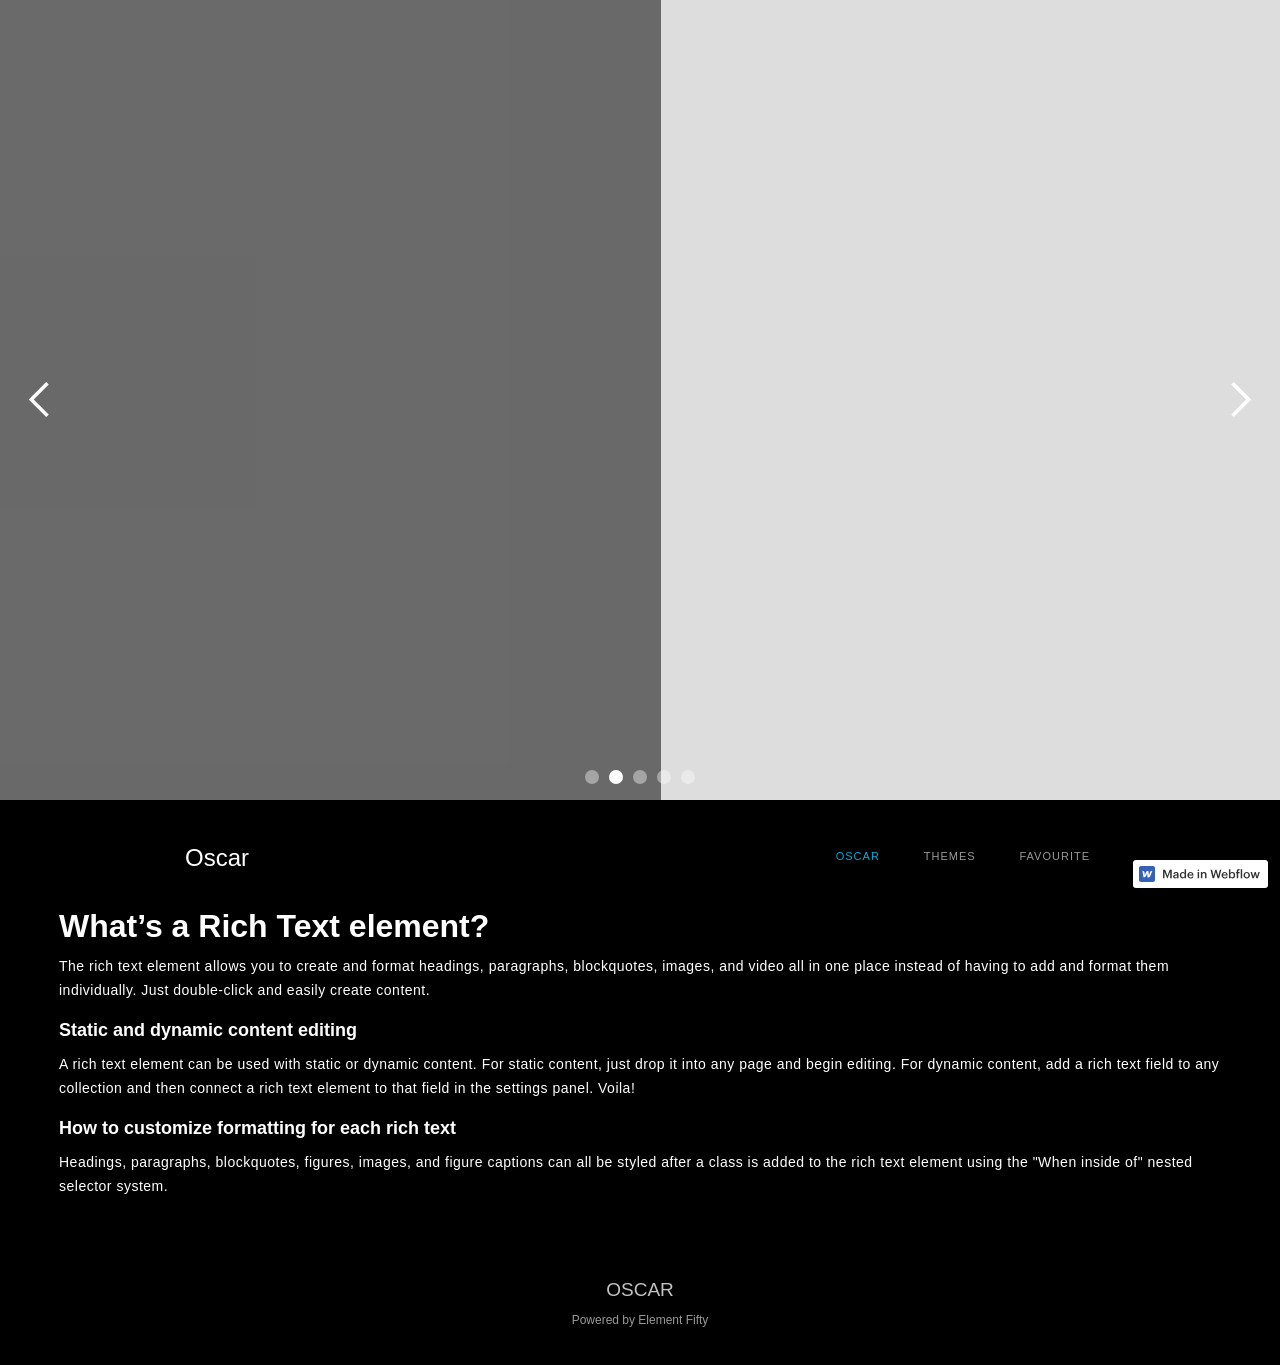
==== commit f229c845: "no message" ====
--- a/index.html
+++ b/index.html
@@ -1,606 +1,111 @@
 <!DOCTYPE html>
-<html>
+<!-- saved from url=(0029)http://e50-photos.webflow.io/ -->
+<html data-wf-domain="e50-photos.webflow.io" data-wf-page="5a6e0767513ec40001b7c526" data-wf-site="5a6e0767513ec40001b7c51f" data-wf-status="1" class="w-mod-js w-mod-touch wf-lato-n1-active wf-lato-i1-active wf-lato-n3-active wf-lato-i3-active wf-lato-n4-active wf-lato-i4-active wf-lato-n7-active wf-lato-i7-active wf-lato-n9-active wf-lato-i9-active wf-opensans-n3-active wf-opensans-i3-active wf-opensans-n4-active wf-opensans-i4-active wf-opensans-n6-active wf-opensans-i6-active wf-opensans-n7-active wf-opensans-i7-active wf-opensans-n8-active wf-opensans-i8-active wf-active">
+
 <head>
+  <meta http-equiv="Content-Type" content="text/html; charset=UTF-8">
+  <title>e50 photos</title>
+  <meta content="width=device-width, initial-scale=1" name="viewport">
+  <meta content="Webflow" name="generator">
+  <link href="./index_files/e50-photos.webflow.93b73d561.css" rel="stylesheet" type="text/css">
+  <script src="./index_files/webfont.js.download" type="text/javascript"></script>
+  <link rel="stylesheet" href="./index_files/css">
+  <script type="text/javascript">
+    WebFont.load({
+      google: {
+        families: ["Open Sans:300,300italic,400,400italic,600,600italic,700,700italic,800,800italic", "Lato:100,100italic,300,300italic,400,400italic,700,700italic,900,900italic"]
+      }
+    });
+  </script>
+  <!--[if lt IE 9]><script src="https://cdnjs.cloudflare.com/ajax/libs/html5shiv/3.7.3/html5shiv.min.js" type="text/javascript"></script><![endif]-->
+  <script type="text/javascript">
+    ! function(o, c) {
+      var n = c.documentElement,
+        t = " w-mod-";
+      n.className += t + "js", ("ontouchstart" in o || o.DocumentTouch && c instanceof DocumentTouch) && (n.className += t + "touch")
+    }(window, document);
+  </script>
+  <link href="https://daks2k3a4ib2z.cloudfront.net/img/favicon.ico" rel="shortcut icon" type="image/x-icon">
+  <link href="https://daks2k3a4ib2z.cloudfront.net/img/webclip.png" rel="apple-touch-icon">
+</head>
 
-<!-- start of metadata-->
+<body style="background-color: black">
+  <div data-animation="fade" data-duration="500" data-infinite="1" class="slider w-slider">
+    <div class="mask w-slider-mask">
+      <div class="slide-2 w-slide" style="transform: translateX(-1903px); opacity: 1; z-index: 5; visibility: hidden;">
+        <div class="heading-wrapper w-container">
+          <h1 class="main-heading">Welcome</h1><a href="http://e50-photos.webflow.io/contact" class="button w-button">My favourites</a></div>
+      </div>
+      <div class="slide-3 w-slide" style="transform: translateX(-1903px); opacity: 1; z-index: 6; transition: opacity 500ms;"></div>
+      <div class="slide-4 w-slide" style="transform: translateX(-1903px); opacity: 1; z-index: 2; visibility: hidden;"></div>
+      <div class="slide-5 w-slide" style="transform: translateX(-1903px); opacity: 1; z-index: 3; visibility: hidden;"></div>
+      <div class="slide-6 w-slide" style="transform: translateX(-1903px); opacity: 1; z-index: 4; visibility: hidden;"></div>
+    </div>
+    <div class="w-slider-arrow-left">
+      <div class="w-icon-slider-left"></div>
+    </div>
+    <div class="w-slider-arrow-right">
+      <div class="w-icon-slider-right"></div>
+    </div>
+    <div class="w-slider-nav w-round">
+      <div class="w-slider-dot" data-wf-ignore=""></div>
+      <div class="w-slider-dot w-active" data-wf-ignore=""></div>
+      <div class="w-slider-dot" data-wf-ignore=""></div>
+      <div class="w-slider-dot" data-wf-ignore=""></div>
+      <div class="w-slider-dot" data-wf-ignore=""></div>
+    </div>
+  </div>
 
-  <meta charset="UTF-8">
-  <meta http-equiv="X-UA-Compatible" content="IE=edge">
-  <meta name="generator" content="Mobirise v4.3.0, mobirise.com">
-  <meta name="viewport" content="width=device-width, initial-scale=1">
-  
-<!-- end of meta data -->
-
-  <link rel="shortcut icon" href="assets/images/red-e-and-50-128x178.png" type="image/x-icon">
-  <meta name="description" content="">
-  <title>Tech index page</title>
-  <link rel="stylesheet" href="assets/web/assets/mobirise-icons/mobirise-icons.css">
-  <link rel="stylesheet" href="assets/tether/tether.min.css">
-  <link rel="stylesheet" href="assets/bootstrap/css/bootstrap.min.css">
-  <link rel="stylesheet" href="assets/bootstrap/css/bootstrap-grid.min.css">
-  <link rel="stylesheet" href="assets/bootstrap/css/bootstrap-reboot.min.css">
-  <link rel="stylesheet" href="assets/dropdown/css/style.css">
-  <link rel="stylesheet" href="assets/socicon/css/styles.css">
-  <link rel="stylesheet" href="assets/theme/css/style.css">
-  <link rel="stylesheet" href="assets/e50/css/mbr-additional.css" type="text/css">
+  <div class="div-block" style="background-color: black">
+      <div style="background-color: black">
+    <div data-collapse="medium" data-animation="default" data-duration="400" class="nav w-nav" style="background-color: black">
+      <div class="w-container" style="background-color: black">
 
 
-
-</head>
-<body>
+        <a href="index.html" class="logo w-nav-brand">
+          <div>Oscar</div>
+        </a>
 
 
+        <nav role="navigation" class="nav-menu w-nav-menu">
+          <a href="index.html" class="nav-link w-nav-link w--current" style="max-width: 940px;">
+            Oscar
+          </a>
+          <a href="theme.html" class="nav-link w-nav-link" style="max-width: 940px;">
+            Themes
+          </a>
+          <a href="favourite.html" class="nav-link w-nav-link" style="max-width: 940px;">
+            Favourite
+          </a>
+        </nav>
 
 
+        <div class="menu-button w-nav-button">
+          <div class="w-icon-nav-menu"></div>
+        </div>
+      </div>
+      <div class="w-nav-overlay" data-wf-ignore="" style="background-color: black"></div>
+    </div style="background-color: black">
 
-<!-- start of nav bar -->
+    <div class="rich-text-block w-richtext" style="background-color: black">
+      <h2>What’s a Rich Text element?</h2>
+      <p>The rich text element allows you to create and format headings, paragraphs, blockquotes, images, and video all in one place instead of having to add and format them individually. Just double-click and easily create content.</p>
+      <h4>Static and dynamic content editing</h4>
+      <p>A rich text element can be used with static or dynamic content. For static content, just drop it into any page and begin editing. For dynamic content, add a rich text field to any collection and then connect a rich text element to that field in
+        the settings panel. Voila!</p>
+      <h4>How to customize formatting for each rich text</h4>
+      <p>Headings, paragraphs, blockquotes, figures, images, and figure captions can all be styled after a class is added to the rich text element using the "When inside of" nested selector system.</p>
+    </div>
+  </div>
+  <div class="footer" style="background-color: black">
+    <div class="w-container">
+      <div class="footer-logo">Oscar</div>
+      <div>Powered by Element Fifty</div>
+    </div>
+  </div>
+  <script src="./index_files/jquery.min.js.download" type="text/javascript"></script>
+  <script src="./index_files/webflow.68ec0bf12.js.download" type="text/javascript"></script>
+  <!--[if lte IE 9]><script src="//cdnjs.cloudflare.com/ajax/libs/placeholders/3.0.2/placeholders.min.js"></script><![endif]-->
+  <a class="w-webflow-badge" href="https://webflow.com/?utm_campaign=brandjs"><img src="./index_files/webflow-badge-icon.60efbf6ec9.svg" style="margin-right: 8px; width: 16px;"><img src="./index_files/webflow-badge-text.6faa6a38cd.svg"></a></body>
 
-<section class="menu cid-qrHT3eEwSc" once="menu" id="menu1-1" data-rv-view="1592">
-
-
-
-    <nav class="navbar navbar-dropdown align-items-center navbar-fixed-top navbar-toggleable-sm">
-        <button class="navbar-toggler navbar-toggler-right" type="button" data-toggle="collapse" data-target="#navbarSupportedContent" aria-controls="navbarSupportedContent" aria-expanded="false" aria-label="Toggle navigation">
-            <div class="hamburger">
-                <span></span>
-                <span></span>
-                <span></span>
-                <span></span>
-            </div>
-        </button>
-        <div class="menu-logo">
-            <div class="navbar-brand">
-
-                <span class="navbar-caption-wrap">
-                    <a class="navbar-caption text-white display-4" href="www.elementfifty.com">
-                        Element 50</a>
-                </span>
-            </div>
-        </div>
-        <div class="collapse navbar-collapse" id="navbarSupportedContent">
-
-            <!-- start of nav bar list -->
-
-            <ul class="navbar-nav nav-dropdown" data-app-modern-menu="true">
-                <li class="nav-item">
-                    <a class="nav-link link text-white display-4" href="social.html">Social</a>
-                </li>
-                <li class="nav-item">
-                  <a class="nav-link link text-white display-4" href="pr/project.html">Projects</a>
-                </li>
-                <li class="nav-item">
-                  <a class="nav-link link text-white display-4" href="ri/rival.html" aria-expanded="true">Rivals</a>
-                </li>
-                <li class="nav-item">
-                  <a class="nav-link link text-white display-4" href="eq/equipment.html">Equipment</a>
-                </li>
-                <li class="nav-item">
-                  <a class="nav-link link text-white display-4" href="se/series.html">Series</a>
-                </li>
-                <li class="nav-item">
-                  <a class="nav-link link text-white display-4" href="tu/tutorial.html">Tutorials</a>
-                </li>
-                <li class="nav-item">
-                  <a class="nav-link link text-white display-4" href="ne/news.html">News</a>
-                </li>
-            </ul>
-
-            <!-- end of nav bar list -->
-
-            <div class="navbar-buttons mbr-section-btn">
-                <a class="btn btn-sm btn-black display-4" href="index.html">Tech Home</a>
-            </div>
-        </div>
-    </nav>
-</section>
-
-<!-- end of nav bar -->
-
-
-
-
-
-
-
-<section class="engine"></section><section class="cid-qrHTnzhjXw mbr-fullscreen" id="header2-2" data-bg-video="https://www.youtube.com/watch?v=rnyRTPJrdEI" data-rv-view="1594">
-
-<!-- start of header block -->
-
-
-
-    <div class="container align-center">
-        <div class="media-container-column mbr-white col-md-10 offset-md-1">
-
-          <!-- text for header -->
-            <h1 class="mbr-section-title mbr-bold pb-3 mbr-fonts-style display-1">
-                Element Fifty Tech</h1>
-          <!-- text for header -->
-
-          <!-- buttons on header -->
-            <div class="mbr-section-btn">
-                <a class="btn btn-md btn-black display-4" href="https://www.youtube.com/channel/UC2CYLcxZDSnc0wMEq2S19FA">YouTube</a>
-                <a class="btn btn-md btn-white-outline display-4" href="https://www.youtube.com/channel/UC2CYLcxZDSnc0wMEq2S19FA/videos">Videos</a>
-            </div>
-          <!-- buttons on header -->
-
-        </div>
-    </div>
-    <div class="mbr-arrow hidden-sm-down" aria-hidden="true">
-        <a href="#next">
-            <i class="mbri-down mbr-iconfont"></i>
-        </a>
-    </div>
-</section>
-
-
-
-<!-- end of header block -->
-
-<!-- start of text heading -->
-
-
-<section class="mbr-section content5 cid-qrHUHdAagp" id="content5-4" data-rv-view="1598">
-
-
-
-
-
-    <div class="container">
-        <div class="media-container-row">
-            <div class="title col-12 col-md-8">
-              <!-- font -->
-                <h2 class="align-center mbr-bold mbr-white pb-3 mbr-fonts-style display-1">Projects</h2>
-                <h3 class="mbr-section-subtitle align-center mbr-light mbr-white pb-3 mbr-fonts-style display-5">These are groups of videos that teach you some of the broader subjects</h3>
-              <!-- font -->
-            </div>
-        </div>
-    </div>
-</section>
-
-<!-- end of text heading -->
-
-<!-- start of slider -->
-
-
-<section class="carousel slide cid-qrHTWjWq6D" data-interval="false" id="slider2-3" data-rv-view="1601">
-
-
-    <div class="container content-slider">
-        <div class="content-slider-wrap">
-            <div>
-              <div class="mbr-slider slide carousel" data-pause="true" data-keyboard="false" data-ride="false" data-interval="false">
-                <ol class="carousel-indicators">
-                  <li data-app-prevent-settings="" data-target="#slider2-3" data-slide-to="0">
-                  </li>
-                  <li data-app-prevent-settings="" data-target="#slider2-3" class=" active" data-slide-to="1">
-                  </li>
-                  <li data-app-prevent-settings="" data-target="#slider2-3" data-slide-to="2">
-                  </li><li data-app-prevent-settings="" data-target="#slider2-3" data-slide-to="3">
-                  </li>
-                </ol>
-                <div class="carousel-inner" role="listbox">
-                  <div class="carousel-item slider-fullscreen-image" data-bg-video-slide="false" style="background-image: url(assets/images/2017-08-09-3-1920x1080.png);">
-                    <div class="container container-slide">
-                      <div class="image_wrapper">
-                        <div class="mbr-overlay">
-                        </div>
-                        <img src="assets/images/2017-08-09-3-1920x1080.png">
-                        <div class="carousel-caption justify-content-center">
-                          <div class="col-10 align-center">
-                        <!-- text -->
-                            <h2 class="mbr-fonts-style display-2">Build Your Website</h2>
-                        <!-- text -->
-                            <div class="mbr-section-btn" buttons="0">
-                        <!-- link -->
-                              <a class="btn btn-lg btn-white-outline" href="https://mobirise.com">Go</a>
-                        <!-- link -->
-                            </div>
-                          </div>
-                        </div>
-                      </div>
-                    </div>
-                  </div>
-                  <div class="carousel-item slider-fullscreen-image active" data-bg-video-slide="false" style="background-image: url(assets/images/2017-08-1920x1080.png);">
-                    <div class="container container-slide">
-                      <div class="image_wrapper">
-                        <div class="mbr-overlay">
-                        </div><img src="assets/images/2017-08-1920x1080.png">
-                        <div class="carousel-caption justify-content-center">
-                          <div class="col-10 align-center">
-                        <!-- text -->
-                            <h2 class="mbr-fonts-style display-2">Publish Your Ebook</h2>
-                        <!-- text -->
-                            <div class="mbr-section-btn" buttons="0">
-                        <!-- link -->
-                              <a class="btn btn-lg btn-white-outline" href="https://mobirise.com">Go</a>
-                        <!-- link -->
-                            </div>
-                          </div>
-                        </div>
-                      </div>
-                    </div>
-                  </div>
-                  <div class="carousel-item slider-fullscreen-image" data-bg-video-slide="false" style="background-image: url(assets/images/2017-08-09-4-1920x1080.png);">
-                    <div class="container container-slide">
-                      <div class="image_wrapper">
-                        <div class="mbr-overlay">
-                        </div>
-                        <img src="assets/images/2017-08-09-4-1920x1080.png">
-                        <div class="carousel-caption justify-content-center">
-                          <div class="col-10 align-center">
-                        <!-- text -->
-                            <h2 class="mbr-fonts-style display-2">Start Your YouTube Channel</h2>
-                        <!-- text -->
-                            <div class="mbr-section-btn" buttons="0">
-                        <!-- link -->
-                              <a class="btn btn-lg btn-white-outline" href="https://mobirise.com">Go</a>
-                        <!-- link -->
-                            </div>
-                          </div>
-                        </div>
-                      </div>
-                    </div>
-                  </div>
-                  <div class="carousel-item slider-fullscreen-image" data-bg-video-slide="false" style="background-image: url(assets/images/2017-08-09-1-1920x1080.png);">
-                    <div class="container container-slide">
-                      <div class="image_wrapper">
-                        <div class="mbr-overlay">
-                        </div>
-                        <img src="assets/images/2017-08-09-1-1920x1080.png">
-                        <div class="carousel-caption justify-content-center">
-                          <div class="col-10 align-center">
-                        <!-- text -->
-                            <h2 class="mbr-fonts-style display-2">Edit Your Video</h2>
-                        <!-- text -->
-                            <div class="mbr-section-btn" buttons="0">
-                        <!-- link -->
-                              <a class="btn btn-lg btn-white-outline" href="https://mobirise.com">Go</a>
-                        <!-- link -->
-                            </div>
-                          </div>
-                        </div>
-                      </div>
-                    </div>
-                  </div>
-                </div>
-                <a data-app-prevent-settings="" class="carousel-control carousel-control-prev" role="button" data-slide="prev" href="#slider2-3">
-                  <span aria-hidden="true" class="mbri-left mbr-iconfont">
-                  </span>
-                  <span class="sr-only">Previous</span>
-                </a>
-                <a data-app-prevent-settings="" class="carousel-control carousel-control-next" role="button" data-slide="next" href="#slider2-3">
-                  <span aria-hidden="true" class="mbri-right mbr-iconfont">
-                  </span>
-                  <span class="sr-only">Next</span>
-                </a>
-              </div>
-            </div>
-        </div>
-    </div>
-</section>
-
-<!-- end of slider -->
-
-
-
-
-
-
-
-
-
-
-
-<!-- start of thumbs -->
-
-<section class="features13 cid-qrHVwCUrf2" id="features13-5" data-rv-view="1616">
-
-
-    <div class="container">
-
-<!-- header -->
-        <h2 class="mbr-section-title pb-3 mbr-fonts-style display-2">
-          <strong>Software</strong>
-        </h2>
-<!-- header -->
-
-
-        <div class="media-container-row container">
-
-
-<!-- 1 -->
-            <div class="card col-12 col-md-6 p-5 m-3 align-center col-lg-4">
-                <div class="card-img">
-                    <img src="assets/images/screen-shot-2017-09-01-at-17.47.44-1920x1080.png" alt="" title="" media-simple="true">
-                </div>
-  <!-- text -->
-                <h4 class="card-title py-2 mbr-fonts-style display-5">Microsoft <br>Office</h4>
-  <!-- text -->
-            </div>
-<!-- 1 -->
-<!-- 2 -->
-            <div class="card col-12 col-md-6 p-5 m-3 align-center col-lg-4">
-                <div class="card-img">
-                    <img src="assets/images/2017-08-09-1-1920x1080.png" alt="" title="" media-simple="true">
-                </div>
-  <!-- text -->
-                <h4 class="card-title py-2 mbr-fonts-style display-5">
-                    The Adobe <br>Suit</h4>
-  <!-- text -->
-            </div>
-<!-- 2 -->
-<!-- 3 -->
-            <div class="card col-12 col-md-6 p-5 m-3 align-center col-lg-4">
-                <div class="card-img">
-                    <img src="assets/images/screen-shot-2017-09-01-at-17.46.54-1920x1080.png" alt="" title="" media-simple="true">
-                </div>
-  <!-- text -->
-                <h4 class="card-title py-2 mbr-fonts-style display-5">Google <br>Online</h4>
-  <!-- text -->
-            </div>
-<!-- 3 -->
-        </div>
-</div>
-
-</section>
-
-<!-- end of thumbs -->
-
-
-
-
-
-
-
-
-
-<!-- start of thumbs -->
-
-<section class="features13 cid-qrHVwCUrf2" id="features13-5" data-rv-view="1616">
-
-
-    <div class="container">
-
-
-
-        <div class="media-container-row container">
-
-
-<!-- 1 -->
-            <div class="card col-12 col-md-6 p-5 m-3 align-center col-lg-4">
-                <div class="card-img">
-                    <img src="assets/images/screen-shot-2017-09-01-at-17.47.44-1920x1080.png" alt="" title="" media-simple="true">
-                </div>
-  <!-- text -->
-                <h4 class="card-title py-2 mbr-fonts-style display-5">Microsoft <br>Office</h4>
-  <!-- text -->
-            </div>
-<!-- 1 -->
-<!-- 2 -->
-            <div class="card col-12 col-md-6 p-5 m-3 align-center col-lg-4">
-                <div class="card-img">
-                    <img src="assets/images/2017-08-09-1-1920x1080.png" alt="" title="" media-simple="true">
-                </div>
-  <!-- text -->
-                <h4 class="card-title py-2 mbr-fonts-style display-5">
-                    The Adobe <br>Suit</h4>
-  <!-- text -->
-            </div>
-<!-- 2 -->
-<!-- 3 -->
-            <div class="card col-12 col-md-6 p-5 m-3 align-center col-lg-4">
-                <div class="card-img">
-                    <img src="assets/images/screen-shot-2017-09-01-at-17.46.54-1920x1080.png" alt="" title="" media-simple="true">
-                </div>
-  <!-- text -->
-                <h4 class="card-title py-2 mbr-fonts-style display-5">Google <br>Online</h4>
-  <!-- text -->
-            </div>
-<!-- 3 -->
-        </div>
-</div>
-
-</section>
-
-<!-- end of thumbs -->
-
-
-
-
-
-
-
-
-
-
-<!-- start of thumbs -->
-
-<section class="features13 cid-qrHVwCUrf2" id="features13-5" data-rv-view="1616">
-
-
-    <div class="container">
-
-
-
-        <div class="media-container-row container">
-
-
-<!-- 1 -->
-            <div class="card col-12 col-md-6 p-5 m-3 align-center col-lg-4">
-                <div class="card-img">
-                    <img src="assets/images/screen-shot-2017-09-01-at-17.47.44-1920x1080.png" alt="" title="" media-simple="true">
-                </div>
-  <!-- text -->
-                <h4 class="card-title py-2 mbr-fonts-style display-5">Microsoft <br>Office</h4>
-  <!-- text -->
-            </div>
-<!-- 1 -->
-<!-- 2 -->
-            <div class="card col-12 col-md-6 p-5 m-3 align-center col-lg-4">
-                <div class="card-img">
-                    <img src="assets/images/2017-08-09-1-1920x1080.png" alt="" title="" media-simple="true">
-                </div>
-  <!-- text -->
-                <h4 class="card-title py-2 mbr-fonts-style display-5">
-                    The Adobe <br>Suit</h4>
-  <!-- text -->
-            </div>
-<!-- 2 -->
-<!-- 3 -->
-            <div class="card col-12 col-md-6 p-5 m-3 align-center col-lg-4">
-                <div class="card-img">
-                    <img src="assets/images/screen-shot-2017-09-01-at-17.46.54-1920x1080.png" alt="" title="" media-simple="true">
-                </div>
-  <!-- text -->
-                <h4 class="card-title py-2 mbr-fonts-style display-5">Google <br>Online</h4>
-  <!-- text -->
-            </div>
-<!-- 3 -->
-        </div>
-</div>
-
-</section>
-
-<!-- end of thumbs -->
-
-
-
-
-
-
-
-<!-- start of thumbs -->
-
-<section class="features13 cid-qrHVwCUrf2" id="features13-5" data-rv-view="1616">
-
-
-    <div class="container">
-
-
-
-        <div class="media-container-row container">
-
-
-<!-- 1 -->
-            <div class="card col-12 col-md-6 p-5 m-3 align-center col-lg-4">
-                <div class="card-img">
-                    <img src="assets/images/screen-shot-2017-09-01-at-17.47.44-1920x1080.png" alt="" title="" media-simple="true">
-                </div>
-  <!-- text -->
-                <h4 class="card-title py-2 mbr-fonts-style display-5">Microsoft <br>Office</h4>
-  <!-- text -->
-            </div>
-<!-- 1 -->
-<!-- 2 -->
-            <div class="card col-12 col-md-6 p-5 m-3 align-center col-lg-4">
-                <div class="card-img">
-                    <img src="assets/images/2017-08-09-1-1920x1080.png" alt="" title="" media-simple="true">
-                </div>
-  <!-- text -->
-                <h4 class="card-title py-2 mbr-fonts-style display-5">
-                    The Adobe <br>Suit</h4>
-  <!-- text -->
-            </div>
-<!-- 2 -->
-<!-- 3 -->
-            <div class="card col-12 col-md-6 p-5 m-3 align-center col-lg-4">
-                <div class="card-img">
-                    <img src="assets/images/screen-shot-2017-09-01-at-17.46.54-1920x1080.png" alt="" title="" media-simple="true">
-                </div>
-  <!-- text -->
-                <h4 class="card-title py-2 mbr-fonts-style display-5">Google <br>Online</h4>
-  <!-- text -->
-            </div>
-<!-- 3 -->
-        </div>
-</div>
-
-</section>
-
-<!-- end of thumbs -->
-
-
-
-
-
-<!-- start series + button -->
-
-<section class="mbr-section info2 cid-quQmUdZT6n" id="info2-81" data-rv-view="1643">
-    <div class="container">
-        <div class="row">
-            <div class="media-container-column col-12 col-lg-3 col-md-4 offset-md-1">
-        <!-- button-->
-                <div class="mbr-section-btn align-left py-4">
-                    <a class="btn btn-primary display-4" href="https://mobirise.com">Series</a>
-                </div>
-
-            </div>
-            <div class="media-container-column title col-12 col-lg-7 col-md-6">
-                <h2 class="align-right mbr-bold mbr-white pb-3 mbr-fonts-style display-1">Series</h2>
-
-            </div>
-        </div>
-    </div>
-</section>
-
-<!-- end series + button -->
-
-
-
-
-<!-- start social icons -->
-
-<section class="cid-qrI3H2gClr" id="social-buttons2-e" data-rv-view="1646">
-    <div class="container">
-        <div class="media-container-row">
-            <div class="col-md-8 align-center">
-                <h2 class="pb-3 mbr-fonts-style display-2"><strong>
-                    FOLLOW US!
-                </strong></h2>
-                <div class="social-list pl-0 mb-0">
-                    <a href="https://twitter.com/element50tech" target="_blank">
-                        <span class="px-2 mbr-iconfont mbr-iconfont-social socicon-twitter socicon" media-simple="true"></span>
-                    </a>
-                    <a href="https://www.pinterest.co.uk/element50tech/" target="_blank">
-                        <span class="px-2 mbr-iconfont mbr-iconfont-social socicon-pinterest socicon" media-simple="true"></span>
-                    </a>
-                    <a href="www.instagram.com/element50tech" target="_blank">
-                        <span class="px-2 mbr-iconfont mbr-iconfont-social socicon-instagram socicon" media-simple="true"></span>
-                    </a>
-                    <a href="https://www.youtube.com/channel/UC2CYLcxZDSnc0wMEq2S19FA" target="_blank">
-                        <span class="px-2 mbr-iconfont mbr-iconfont-social socicon-youtube socicon" media-simple="true"></span>
-                    </a>
-                    <a href="https://plus.google.com/u/1/118364949069588029135" target="_blank">
-                        <span class="px-2 mbr-iconfont mbr-iconfont-social socicon-googleplus socicon" media-simple="true"></span>
-                    </a>
-                    <a href="https://www.behance.net/Mobirise" target="_blank">
-
-                    </a>
-                </div>
-            </div>
-        </div>
-    </div>
-</section>
-
-<!-- end social icons -->
-
-
-
-  <script src="assets/web/assets/jquery/jquery.min.js"></script>
-  <script src="assets/popper/popper.min.js"></script>
-  <script src="assets/tether/tether.min.js"></script>
-  <script src="assets/bootstrap/js/bootstrap.min.js"></script>
-  <script src="assets/smooth-scroll/smooth-scroll.js"></script>
-  <script src="assets/dropdown/js/script.min.js"></script>
-  <script src="assets/touch-swipe/jquery.touch-swipe.min.js"></script>
-  <script src="assets/jquery-mb-vimeo_player/jquery.mb.vimeo_player.js"></script>
-  <script src="assets/social-likes/social-likes.js"></script>
-  <script src="assets/bootstrap-carousel-swipe/bootstrap-carousel-swipe.js"></script>
-  <script src="assets/jarallax/jarallax.min.js"></script>
-  <script src="assets/jquery-mb-ytplayer/jquery.mb.ytplayer.min.js"></script>
-  <script src="assets/theme/js/script.js"></script>
-  <script src="assets/mobirise-slider-video/script.js"></script>
-
-
-</body>
 </html>
--- a/index_files/e50-photos.webflow.93b73d561.css
+++ b/index_files/e50-photos.webflow.93b73d561.css
@@ -0,0 +1,681 @@
+/* Generated on: Mon Jan 29 2018 12:13:11 GMT+0000 (UTC) */
+/* ==========================================================================
+   normalize.css v3.0.3 | MIT License | github.com/necolas/normalize.css 
+   ========================================================================== */
+/*! normalize.css v3.0.3 | MIT License | github.com/necolas/normalize.css */html{font-family:sans-serif;-ms-text-size-adjust:100%;-webkit-text-size-adjust:100%}body{margin:0}article,aside,details,figcaption,figure,footer,header,hgroup,main,menu,nav,section,summary{display:block}audio,canvas,progress,video{display:inline-block;vertical-align:baseline}audio:not([controls]){display:none;height:0}[hidden],template{display:none}a{background-color:transparent}a:active,a:hover{outline:0}abbr[title]{border-bottom:1px dotted}b,strong{font-weight:bold}dfn{font-style:italic}h1{font-size:2em;margin:.67em 0}mark{background:#ff0;color:#000}small{font-size:80%}sub,sup{font-size:75%;line-height:0;position:relative;vertical-align:baseline}sup{top:-0.5em}sub{bottom:-0.25em}img{border:0}svg:not(:root){overflow:hidden}figure{margin:1em 40px}hr{box-sizing:content-box;height:0}pre{overflow:auto}code,kbd,pre,samp{font-family:monospace,monospace;font-size:1em}button,input,optgroup,select,textarea{color:inherit;font:inherit;margin:0}button{overflow:visible}button,select{text-transform:none}button,html input[type="button"],input[type="reset"]{-webkit-appearance:button;cursor:pointer}button[disabled],html input[disabled]{cursor:default}button::-moz-focus-inner,input::-moz-focus-inner{border:0;padding:0}input{line-height:normal}input[type="checkbox"],input[type="radio"]{box-sizing:border-box;padding:0}input[type="number"]::-webkit-inner-spin-button,input[type="number"]::-webkit-outer-spin-button{height:auto}input[type="search"]{-webkit-appearance:none}input[type="search"]::-webkit-search-cancel-button,input[type="search"]::-webkit-search-decoration{-webkit-appearance:none}fieldset{border:1px solid #c0c0c0;margin:0 2px;padding:.35em .625em .75em}legend{border:0;padding:0}textarea{overflow:auto}optgroup{font-weight:bold}table{border-collapse:collapse;border-spacing:0}td,th{padding:0}
+
+/* ==========================================================================
+   Start of base Webflow CSS - If you're looking for some ultra-clean CSS, skip the boilerplate and see the unminified code below.
+   ========================================================================== */
+@font-face{font-family:'webflow-icons';src:url([data-uri]) format('truetype'),url([data-uri]) format('woff');font-weight:normal;font-style:normal}[class^="w-icon-"],[class*=" w-icon-"]{font-family:'webflow-icons';speak:none;font-style:normal;font-weight:normal;font-variant:normal;text-transform:none;line-height:1;-webkit-font-smoothing:antialiased;-moz-osx-font-smoothing:grayscale}.w-icon-slider-right:before{content:"\e600"}.w-icon-slider-left:before{content:"\e601"}.w-icon-nav-menu:before{content:"\e602"}.w-icon-arrow-down:before,.w-icon-dropdown-toggle:before{content:"\e603"}*{-webkit-box-sizing:border-box;-moz-box-sizing:border-box;box-sizing:border-box}html{height:100%}body{margin:0;min-height:100%;background-color:#fff;font-family:Arial,sans-serif;font-size:14px;line-height:20px;color:#333}img{max-width:100%;vertical-align:middle;display:inline-block}html.w-mod-touch *{background-attachment:scroll !important}.w-block{display:block}.w-inline-block{max-width:100%;display:inline-block}.w-clearfix:before,.w-clearfix:after{content:" ";display:table}.w-clearfix:after{clear:both}.w-hidden{display:none}.w-button{display:inline-block;padding:9px 15px;background-color:#3898EC;color:white;border:0;line-height:inherit;text-decoration:none;cursor:pointer;border-radius:0}input.w-button{-webkit-appearance:button}html[data-w-dynpage] [data-w-cloak]{color:transparent !important}.w-webflow-badge,.w-webflow-badge *{position:static;left:auto;top:auto;right:auto;bottom:auto;z-index:auto;display:block;visibility:visible;overflow:visible;overflow-x:visible;overflow-y:visible;box-sizing:border-box;width:auto;height:auto;max-height:none;max-width:none;min-height:0;min-width:0;margin:0;padding:0;float:none;clear:none;border:0 none transparent;border-radius:0;background:none;background-image:none;background-position:0 0;background-size:auto auto;background-repeat:repeat;background-origin:padding-box;background-clip:border-box;background-attachment:scroll;background-color:transparent;box-shadow:none;opacity:1;transform:none;transition:none;direction:ltr;font-family:inherit;font-weight:inherit;color:inherit;font-size:inherit;line-height:inherit;font-style:inherit;font-variant:inherit;text-align:inherit;letter-spacing:inherit;text-decoration:inherit;text-indent:0;text-transform:inherit;list-style-type:disc;text-shadow:none;font-smoothing:auto;vertical-align:baseline;cursor:inherit;white-space:inherit;word-break:normal;word-spacing:normal;word-wrap:normal}.w-webflow-badge{position:fixed !important;display:inline-block !important;visibility:visible !important;z-index:2147483647 !important;top:auto !important;right:12px !important;bottom:12px !important;left:auto !important;color:#AAADB0 !important;background-color:#fff !important;border-radius:3px !important;padding:6px 8px 6px 6px !important;font-size:12px !important;opacity:1 !important;line-height:14px !important;text-decoration:none !important;transform:none !important;margin:0 !important;width:auto !important;height:auto !important;overflow:visible !important;white-space:nowrap;box-shadow:0 0 0 1px rgba(0,0,0,0.1),0 1px 3px rgba(0,0,0,0.1)}.w-webflow-badge>img{display:inline-block !important;visibility:visible !important;opacity:1 !important;vertical-align:middle !important}h1,h2,h3,h4,h5,h6{font-weight:bold;margin-bottom:10px}h1{font-size:38px;line-height:44px;margin-top:20px}h2{font-size:32px;line-height:36px;margin-top:20px}h3{font-size:24px;line-height:30px;margin-top:20px}h4{font-size:18px;line-height:24px;margin-top:10px}h5{font-size:14px;line-height:20px;margin-top:10px}h6{font-size:12px;line-height:18px;margin-top:10px}p{margin-top:0;margin-bottom:10px}blockquote{margin:0 0 10px 0;padding:10px 20px;border-left:5px solid #E2E2E2;font-size:18px;line-height:22px}figure{margin:0;margin-bottom:10px}figcaption{margin-top:5px;text-align:center}ul,ol{margin-top:0;margin-bottom:10px;padding-left:40px}.w-list-unstyled{padding-left:0;list-style:none}.w-embed:before,.w-embed:after{content:" ";display:table}.w-embed:after{clear:both}.w-video{width:100%;position:relative;padding:0}.w-video iframe,.w-video object,.w-video embed{position:absolute;top:0;left:0;width:100%;height:100%}fieldset{padding:0;margin:0;border:0}button,html input[type="button"],input[type="reset"]{border:0;cursor:pointer;-webkit-appearance:button}.w-form{margin:0 0 15px}.w-form-done{display:none;padding:20px;text-align:center;background-color:#dddddd}.w-form-fail{display:none;margin-top:10px;padding:10px;background-color:#ffdede}label{display:block;margin-bottom:5px;font-weight:bold}.w-input,.w-select{display:block;width:100%;height:38px;padding:8px 12px;margin-bottom:10px;font-size:14px;line-height:1.42857143;color:#333333;vertical-align:middle;background-color:#ffffff;border:1px solid #cccccc}.w-input:-moz-placeholder,.w-select:-moz-placeholder{color:#999}.w-input::-moz-placeholder,.w-select::-moz-placeholder{color:#999;opacity:1}.w-input:-ms-input-placeholder,.w-select:-ms-input-placeholder{color:#999}.w-input::-webkit-input-placeholder,.w-select::-webkit-input-placeholder{color:#999}.w-input:focus,.w-select:focus{border-color:#3898EC;outline:0}.w-input[disabled],.w-select[disabled],.w-input[readonly],.w-select[readonly],fieldset[disabled] .w-input,fieldset[disabled] .w-select{cursor:not-allowed;background-color:#eeeeee}textarea.w-input,textarea.w-select{height:auto}.w-select{background-image:-webkit-linear-gradient(white 0, #f3f3f3 100%);background-image:linear-gradient(white 0, #f3f3f3 100%)}.w-select[multiple]{height:auto}.w-form-label{display:inline-block;cursor:pointer;font-weight:normal;margin-bottom:0}.w-checkbox,.w-radio{display:block;margin-bottom:5px;padding-left:20px}.w-checkbox:before,.w-radio:before,.w-checkbox:after,.w-radio:after{content:" ";display:table}.w-checkbox:after,.w-radio:after{clear:both}.w-checkbox-input,.w-radio-input{margin:4px 0 0;margin-top:1px \9;line-height:normal;float:left;margin-left:-20px}.w-radio-input{margin-top:3px}.w-container{margin-left:auto;margin-right:auto;max-width:940px}.w-container:before,.w-container:after{content:" ";display:table}.w-container:after{clear:both}.w-container .w-row{margin-left:-10px;margin-right:-10px}.w-row:before,.w-row:after{content:" ";display:table}.w-row:after{clear:both}.w-row .w-row{margin-left:0;margin-right:0}.w-col{position:relative;float:left;width:100%;min-height:1px;padding-left:10px;padding-right:10px}.w-col .w-col{padding-left:0;padding-right:0}.w-col-1{width:8.33333333%}.w-col-2{width:16.66666667%}.w-col-3{width:25%}.w-col-4{width:33.33333333%}.w-col-5{width:41.66666667%}.w-col-6{width:50%}.w-col-7{width:58.33333333%}.w-col-8{width:66.66666667%}.w-col-9{width:75%}.w-col-10{width:83.33333333%}.w-col-11{width:91.66666667%}.w-col-12{width:100%}.w-hidden-main{display:none !important}@media screen and (max-width:991px){.w-container{max-width:728px}.w-hidden-main{display:inherit !important}.w-hidden-medium{display:none !important}.w-col-medium-1{width:8.33333333%}.w-col-medium-2{width:16.66666667%}.w-col-medium-3{width:25%}.w-col-medium-4{width:33.33333333%}.w-col-medium-5{width:41.66666667%}.w-col-medium-6{width:50%}.w-col-medium-7{width:58.33333333%}.w-col-medium-8{width:66.66666667%}.w-col-medium-9{width:75%}.w-col-medium-10{width:83.33333333%}.w-col-medium-11{width:91.66666667%}.w-col-medium-12{width:100%}.w-col-stack{width:100%;left:auto;right:auto}}@media screen and (max-width:767px){.w-hidden-main{display:inherit !important}.w-hidden-medium{display:inherit !important}.w-hidden-small{display:none !important}.w-row,.w-container .w-row{margin-left:0;margin-right:0}.w-col{width:100%;left:auto;right:auto}.w-col-small-1{width:8.33333333%}.w-col-small-2{width:16.66666667%}.w-col-small-3{width:25%}.w-col-small-4{width:33.33333333%}.w-col-small-5{width:41.66666667%}.w-col-small-6{width:50%}.w-col-small-7{width:58.33333333%}.w-col-small-8{width:66.66666667%}.w-col-small-9{width:75%}.w-col-small-10{width:83.33333333%}.w-col-small-11{width:91.66666667%}.w-col-small-12{width:100%}}@media screen and (max-width:479px){.w-container{max-width:none}.w-hidden-main{display:inherit !important}.w-hidden-medium{display:inherit !important}.w-hidden-small{display:inherit !important}.w-hidden-tiny{display:none !important}.w-col{width:100%}.w-col-tiny-1{width:8.33333333%}.w-col-tiny-2{width:16.66666667%}.w-col-tiny-3{width:25%}.w-col-tiny-4{width:33.33333333%}.w-col-tiny-5{width:41.66666667%}.w-col-tiny-6{width:50%}.w-col-tiny-7{width:58.33333333%}.w-col-tiny-8{width:66.66666667%}.w-col-tiny-9{width:75%}.w-col-tiny-10{width:83.33333333%}.w-col-tiny-11{width:91.66666667%}.w-col-tiny-12{width:100%}}.w-widget{position:relative}.w-widget-map{width:100%;height:400px}.w-widget-map label{width:auto;display:inline}.w-widget-map img{max-width:inherit}.w-widget-map .gm-style-iw{width:90% !important;height:auto !important;top:7px !important;left:6% !important;display:inline;text-align:center;overflow:hidden}.w-widget-map .gm-style-iw+div{display:none}.w-widget-twitter{overflow:hidden}.w-widget-twitter-count-shim{display:inline-block;vertical-align:top;position:relative;width:28px;height:20px;text-align:center;background:white;border:#758696 solid 1px;border-radius:3px}.w-widget-twitter-count-shim *{pointer-events:none;-webkit-user-select:none;-moz-user-select:none;-ms-user-select:none;user-select:none}.w-widget-twitter-count-shim .w-widget-twitter-count-inner{position:relative;font-size:15px;line-height:12px;text-align:center;color:#999;font-family:serif}.w-widget-twitter-count-shim .w-widget-twitter-count-clear{position:relative;display:block}.w-widget-twitter-count-shim.w--large{width:36px;height:28px;margin-left:7px}.w-widget-twitter-count-shim.w--large .w-widget-twitter-count-inner{font-size:18px;line-height:18px}.w-widget-twitter-count-shim:not(.w--vertical){margin-left:5px;margin-right:8px}.w-widget-twitter-count-shim:not(.w--vertical).w--large{margin-left:6px}.w-widget-twitter-count-shim:not(.w--vertical):before,.w-widget-twitter-count-shim:not(.w--vertical):after{top:50%;left:0;border:solid transparent;content:" ";height:0;width:0;position:absolute;pointer-events:none}.w-widget-twitter-count-shim:not(.w--vertical):before{border-color:rgba(117,134,150,0);border-right-color:#5d6c7b;border-width:4px;margin-left:-9px;margin-top:-4px}.w-widget-twitter-count-shim:not(.w--vertical).w--large:before{border-width:5px;margin-left:-10px;margin-top:-5px}.w-widget-twitter-count-shim:not(.w--vertical):after{border-color:rgba(255,255,255,0);border-right-color:white;border-width:4px;margin-left:-8px;margin-top:-4px}.w-widget-twitter-count-shim:not(.w--vertical).w--large:after{border-width:5px;margin-left:-9px;margin-top:-5px}.w-widget-twitter-count-shim.w--vertical{width:61px;height:33px;margin-bottom:8px}.w-widget-twitter-count-shim.w--vertical:before,.w-widget-twitter-count-shim.w--vertical:after{top:100%;left:50%;border:solid transparent;content:" ";height:0;width:0;position:absolute;pointer-events:none}.w-widget-twitter-count-shim.w--vertical:before{border-color:rgba(117,134,150,0);border-top-color:#5d6c7b;border-width:5px;margin-left:-5px}.w-widget-twitter-count-shim.w--vertical:after{border-color:rgba(255,255,255,0);border-top-color:white;border-width:4px;margin-left:-4px}.w-widget-twitter-count-shim.w--vertical .w-widget-twitter-count-inner{font-size:18px;line-height:22px}.w-widget-twitter-count-shim.w--vertical.w--large{width:76px}.w-widget-gplus{overflow:hidden}.w-background-video{position:relative;overflow:hidden;height:500px;color:white}.w-background-video>video{background-size:cover;background-position:50% 50%;position:absolute;right:-100%;bottom:-100%;top:-100%;left:-100%;margin:auto;min-width:100%;min-height:100%;z-index:-100}.w-slider{position:relative;height:300px;text-align:center;background:#dddddd;clear:both;-webkit-tap-highlight-color:rgba(0,0,0,0);tap-highlight-color:rgba(0,0,0,0)}.w-slider-mask{position:relative;display:block;overflow:hidden;z-index:1;left:0;right:0;height:100%;white-space:nowrap}.w-slide{position:relative;display:inline-block;vertical-align:top;width:100%;height:100%;white-space:normal;text-align:left}.w-slider-nav{position:absolute;z-index:2;top:auto;right:0;bottom:0;left:0;margin:auto;padding-top:10px;height:40px;text-align:center;-webkit-tap-highlight-color:rgba(0,0,0,0);tap-highlight-color:rgba(0,0,0,0)}.w-slider-nav.w-round>div{border-radius:100%}.w-slider-nav.w-num>div{width:auto;height:auto;padding:.2em .5em;font-size:inherit;line-height:inherit}.w-slider-nav.w-shadow>div{box-shadow:0 0 3px rgba(51,51,51,0.4)}.w-slider-nav-invert{color:#fff}.w-slider-nav-invert>div{background-color:rgba(34,34,34,0.4)}.w-slider-nav-invert>div.w-active{background-color:#222}.w-slider-dot{position:relative;display:inline-block;width:1em;height:1em;background-color:rgba(255,255,255,0.4);cursor:pointer;margin:0 3px .5em;transition:background-color 100ms,color 100ms}.w-slider-dot.w-active{background-color:#fff}.w-slider-arrow-left,.w-slider-arrow-right{position:absolute;width:80px;top:0;right:0;bottom:0;left:0;margin:auto;cursor:pointer;overflow:hidden;color:white;font-size:40px;-webkit-tap-highlight-color:rgba(0,0,0,0);tap-highlight-color:rgba(0,0,0,0);-webkit-user-select:none;-moz-user-select:none;-ms-user-select:none;user-select:none}.w-slider-arrow-left [class^="w-icon-"],.w-slider-arrow-right [class^="w-icon-"],.w-slider-arrow-left [class*=" w-icon-"],.w-slider-arrow-right [class*=" w-icon-"]{position:absolute}.w-slider-arrow-left{z-index:3;right:auto}.w-slider-arrow-right{z-index:4;left:auto}.w-icon-slider-left,.w-icon-slider-right{top:0;right:0;bottom:0;left:0;margin:auto;width:1em;height:1em}.w-dropdown{display:inline-block;position:relative;text-align:left;margin-left:auto;margin-right:auto;z-index:900}.w-dropdown-btn,.w-dropdown-toggle,.w-dropdown-link{position:relative;vertical-align:top;text-decoration:none;color:#222222;padding:20px;text-align:left;margin-left:auto;margin-right:auto;white-space:nowrap}.w-dropdown-toggle{-webkit-user-select:none;-moz-user-select:none;-ms-user-select:none;user-select:none;display:inline-block;cursor:pointer;padding-right:40px}.w-icon-dropdown-toggle{position:absolute;top:0;right:0;bottom:0;margin:auto;margin-right:20px;width:1em;height:1em}.w-dropdown-list{position:absolute;background:#dddddd;display:none;min-width:100%}.w-dropdown-list.w--open{display:block}.w-dropdown-link{padding:10px 20px;display:block;color:#222222}.w-dropdown-link.w--current{color:#0082f3}.w-nav[data-collapse="all"] .w-dropdown,.w-nav[data-collapse="all"] .w-dropdown-toggle{display:block}.w-nav[data-collapse="all"] .w-dropdown-list{position:static}@media screen and (max-width:991px){.w-nav[data-collapse="medium"] .w-dropdown,.w-nav[data-collapse="medium"] .w-dropdown-toggle{display:block}.w-nav[data-collapse="medium"] .w-dropdown-list{position:static}}@media screen and (max-width:767px){.w-nav[data-collapse="small"] .w-dropdown,.w-nav[data-collapse="small"] .w-dropdown-toggle{display:block}.w-nav[data-collapse="small"] .w-dropdown-list{position:static}.w-nav-brand{padding-left:10px}}@media screen and (max-width:479px){.w-nav[data-collapse="tiny"] .w-dropdown,.w-nav[data-collapse="tiny"] .w-dropdown-toggle{display:block}.w-nav[data-collapse="tiny"] .w-dropdown-list{position:static}}.w-lightbox-backdrop{color:#000;cursor:auto;font-family:serif;font-size:medium;font-style:normal;font-variant:normal;font-weight:normal;letter-spacing:normal;line-height:normal;list-style:disc;text-align:start;text-indent:0;text-shadow:none;text-transform:none;visibility:visible;white-space:normal;word-break:normal;word-spacing:normal;word-wrap:normal;position:fixed;top:0;right:0;bottom:0;left:0;color:#fff;font-family:"Helvetica Neue",Helvetica,Ubuntu,"Segoe UI",Verdana,sans-serif;font-size:17px;line-height:1.2;font-weight:300;text-align:center;background:rgba(0,0,0,0.9);z-index:2000;outline:0;opacity:0;-webkit-user-select:none;-moz-user-select:none;-ms-user-select:none;-webkit-tap-highlight-color:transparent;-webkit-transform:translate(0, 0)}.w-lightbox-backdrop,.w-lightbox-container{height:100%;overflow:auto;-webkit-overflow-scrolling:touch}.w-lightbox-content{position:relative;height:100vh;overflow:hidden}.w-lightbox-view{position:absolute;width:100vw;height:100vh;opacity:0}.w-lightbox-view:before{content:"";height:100vh}.w-lightbox-group,.w-lightbox-group .w-lightbox-view,.w-lightbox-group .w-lightbox-view:before{height:86vh}.w-lightbox-frame,.w-lightbox-view:before{display:inline-block;vertical-align:middle}.w-lightbox-figure{position:relative;margin:0}.w-lightbox-group .w-lightbox-figure{cursor:pointer}.w-lightbox-img{width:auto;height:auto;max-width:none}.w-lightbox-image{display:block;float:none;max-width:100vw;max-height:100vh}.w-lightbox-group .w-lightbox-image{max-height:86vh}.w-lightbox-caption{position:absolute;right:0;bottom:0;left:0;padding:.5em 1em;background:rgba(0,0,0,0.4);text-align:left;text-overflow:ellipsis;white-space:nowrap;overflow:hidden}.w-lightbox-embed{position:absolute;top:0;right:0;bottom:0;left:0;width:100%;height:100%}.w-lightbox-control{position:absolute;top:0;width:4em;background-size:24px;background-repeat:no-repeat;background-position:center;cursor:pointer;-webkit-transition:all .3s;transition:all .3s}.w-lightbox-left{display:none;bottom:0;left:0;background-image:url("[data-uri]")}.w-lightbox-right{display:none;right:0;bottom:0;background-image:url("[data-uri]")}.w-lightbox-close{right:0;height:2.6em;background-image:url("[data-uri]");background-size:18px}.w-lightbox-strip{position:absolute;bottom:0;left:0;right:0;padding:0 1vh;line-height:0;white-space:nowrap;overflow-x:auto;overflow-y:hidden}.w-lightbox-item{display:inline-block;width:10vh;padding:2vh 1vh;box-sizing:content-box;cursor:pointer;-webkit-transform:translate3d(0, 0, 0)}.w-lightbox-active{opacity:.3}.w-lightbox-thumbnail{position:relative;height:10vh;background:#222;overflow:hidden}.w-lightbox-thumbnail-image{position:absolute;top:0;left:0}.w-lightbox-thumbnail .w-lightbox-tall{top:50%;width:100%;-webkit-transform:translate(0, -50%);-ms-transform:translate(0, -50%);transform:translate(0, -50%)}.w-lightbox-thumbnail .w-lightbox-wide{left:50%;height:100%;-webkit-transform:translate(-50%, 0);-ms-transform:translate(-50%, 0);transform:translate(-50%, 0)}.w-lightbox-spinner{position:absolute;top:50%;left:50%;box-sizing:border-box;width:40px;height:40px;margin-top:-20px;margin-left:-20px;border:5px solid rgba(0,0,0,0.4);border-radius:50%;-webkit-animation:spin .8s infinite linear;animation:spin .8s infinite linear}.w-lightbox-spinner:after{content:"";position:absolute;top:-4px;right:-4px;bottom:-4px;left:-4px;border:3px solid transparent;border-bottom-color:#fff;border-radius:50%}.w-lightbox-hide{display:none}.w-lightbox-noscroll{overflow:hidden}@media (min-width:768px){.w-lightbox-content{height:96vh;margin-top:2vh}.w-lightbox-view,.w-lightbox-view:before{height:96vh}.w-lightbox-group,.w-lightbox-group .w-lightbox-view,.w-lightbox-group .w-lightbox-view:before{height:84vh}.w-lightbox-image{max-width:96vw;max-height:96vh}.w-lightbox-group .w-lightbox-image{max-width:82.3vw;max-height:84vh}.w-lightbox-left,.w-lightbox-right{display:block;opacity:.5}.w-lightbox-close{opacity:.8}.w-lightbox-control:hover{opacity:1}}.w-lightbox-inactive,.w-lightbox-inactive:hover{opacity:0}.w-richtext:before,.w-richtext:after{content:" ";display:table}.w-richtext:after{clear:both}.w-richtext ol,.w-richtext ul{overflow:hidden}.w-richtext .w-richtext-figure-selected.w-richtext-figure-type-video div:before,.w-richtext .w-richtext-figure-selected[data-rt-type="video"] div:before{outline:2px solid #2895f7}.w-richtext .w-richtext-figure-selected.w-richtext-figure-type-image div,.w-richtext .w-richtext-figure-selected[data-rt-type="image"] div{outline:2px solid #2895f7}.w-richtext figure.w-richtext-figure-type-video>div:before,.w-richtext figure[data-rt-type="video"]>div:before{content:'';position:absolute;display:none;left:0;top:0;right:0;bottom:0;z-index:1}.w-richtext figure{position:relative;max-width:60%}.w-richtext figure>div:before{cursor:default !important}.w-richtext figure img{width:100%}.w-richtext figure figcaption.w-richtext-figcaption-placeholder{opacity:.6}.w-richtext figure div{font-size:0;color:transparent}.w-richtext figure.w-richtext-figure-type-image,.w-richtext figure[data-rt-type="image"]{display:table}.w-richtext figure.w-richtext-figure-type-image>div,.w-richtext figure[data-rt-type="image"]>div{display:inline-block}.w-richtext figure.w-richtext-figure-type-image>figcaption,.w-richtext figure[data-rt-type="image"]>figcaption{display:table-caption;caption-side:bottom}.w-richtext figure.w-richtext-figure-type-video,.w-richtext figure[data-rt-type="video"]{width:60%;height:0}.w-richtext figure.w-richtext-figure-type-video iframe,.w-richtext figure[data-rt-type="video"] iframe{position:absolute;top:0;left:0;width:100%;height:100%}.w-richtext figure.w-richtext-figure-type-video>div,.w-richtext figure[data-rt-type="video"]>div{width:100%}.w-richtext figure.w-richtext-align-center{margin-right:auto;margin-left:auto;clear:both}.w-richtext figure.w-richtext-align-center.w-richtext-figure-type-image>div,.w-richtext figure.w-richtext-align-center[data-rt-type="image"]>div{max-width:100%}.w-richtext figure.w-richtext-align-normal{clear:both}.w-richtext figure.w-richtext-align-fullwidth{width:100%;max-width:100%;text-align:center;clear:both;display:block;margin-right:auto;margin-left:auto}.w-richtext figure.w-richtext-align-fullwidth>div{display:inline-block;padding-bottom:inherit}.w-richtext figure.w-richtext-align-fullwidth>figcaption{display:block}.w-richtext figure.w-richtext-align-floatleft{float:left;margin-right:15px;clear:none}.w-richtext figure.w-richtext-align-floatright{float:right;margin-left:15px;clear:none}.w-nav{position:relative;background:#dddddd;z-index:1000}.w-nav:before,.w-nav:after{content:" ";display:table}.w-nav:after{clear:both}.w-nav-brand{position:relative;float:left;text-decoration:none;color:#333333}.w-nav-link{position:relative;display:inline-block;vertical-align:top;text-decoration:none;color:#222222;padding:20px;text-align:left;margin-left:auto;margin-right:auto}.w-nav-link.w--current{color:#0082f3}.w-nav-menu{position:relative;float:right}.w--nav-menu-open{display:block !important;position:absolute;top:100%;left:0;right:0;background:#C8C8C8;text-align:center;overflow:visible;min-width:200px}.w--nav-link-open{display:block;position:relative}.w-nav-overlay{position:absolute;overflow:hidden;display:none;top:100%;left:0;right:0;width:100%}.w-nav-overlay .w--nav-menu-open{top:0}.w-nav[data-animation="over-left"] .w-nav-overlay{width:auto}.w-nav[data-animation="over-left"] .w-nav-overlay,.w-nav[data-animation="over-left"] .w--nav-menu-open{right:auto;z-index:1;top:0}.w-nav[data-animation="over-right"] .w-nav-overlay{width:auto}.w-nav[data-animation="over-right"] .w-nav-overlay,.w-nav[data-animation="over-right"] .w--nav-menu-open{left:auto;z-index:1;top:0}.w-nav-button{position:relative;float:right;padding:18px;font-size:24px;display:none;cursor:pointer;-webkit-tap-highlight-color:rgba(0,0,0,0);tap-highlight-color:rgba(0,0,0,0);-webkit-user-select:none;-moz-user-select:none;-ms-user-select:none;user-select:none}.w-nav-button.w--open{background-color:#C8C8C8;color:white}.w-nav[data-collapse="all"] .w-nav-menu{display:none}.w-nav[data-collapse="all"] .w-nav-button{display:block}@media screen and (max-width:991px){.w-nav[data-collapse="medium"] .w-nav-menu{display:none}.w-nav[data-collapse="medium"] .w-nav-button{display:block}}@media screen and (max-width:767px){.w-nav[data-collapse="small"] .w-nav-menu{display:none}.w-nav[data-collapse="small"] .w-nav-button{display:block}.w-nav-brand{padding-left:10px}}@media screen and (max-width:479px){.w-nav[data-collapse="tiny"] .w-nav-menu{display:none}.w-nav[data-collapse="tiny"] .w-nav-button{display:block}}.w-tabs{position:relative}.w-tabs:before,.w-tabs:after{content:" ";display:table}.w-tabs:after{clear:both}.w-tab-menu{position:relative}.w-tab-link{position:relative;display:inline-block;vertical-align:top;text-decoration:none;padding:9px 30px;text-align:left;cursor:pointer;color:#222222;background-color:#dddddd}.w-tab-link.w--current{background-color:#C8C8C8}.w-tab-content{position:relative;display:block;overflow:hidden}.w-tab-pane{position:relative;display:none}.w--tab-active{display:block}@media screen and (max-width:479px){.w-tab-link{display:block}}.w-ix-emptyfix:after{content:""}@keyframes spin{0%{transform:rotate(0deg)}100%{transform:rotate(360deg)}}.w-dyn-empty{padding:10px;background-color:#dddddd}.w-dyn-bind-empty{display:none !important}.w-condition-invisible{display:none !important}
+
+/* ==========================================================================
+   Start of custom Webflow CSS
+   ========================================================================== */
+body {
+  background-color: #222;
+  font-family: 'Open Sans', sans-serif;
+  color: #fff;
+  font-size: 14px;
+  line-height: 20px;
+}
+
+h1 {
+  margin-top: 0px;
+  margin-bottom: 10px;
+  font-family: Lato, sans-serif;
+  font-size: 38px;
+  line-height: 44px;
+  font-weight: 700;
+}
+
+h2 {
+  margin-top: 20px;
+  margin-bottom: 10px;
+  font-family: Lato, sans-serif;
+  font-size: 32px;
+  line-height: 36px;
+  font-weight: 700;
+}
+
+h3 {
+  margin-top: 20px;
+  margin-bottom: 10px;
+  font-family: Lato, sans-serif;
+  font-size: 24px;
+  line-height: 30px;
+  font-weight: 700;
+}
+
+h4 {
+  margin-top: 10px;
+  margin-bottom: 10px;
+  font-family: Lato, sans-serif;
+  font-size: 18px;
+  line-height: 24px;
+  font-weight: 700;
+}
+
+h5 {
+  margin-top: 10px;
+  margin-bottom: 10px;
+  font-family: Lato, sans-serif;
+  font-size: 14px;
+  line-height: 20px;
+  font-weight: 700;
+}
+
+h6 {
+  margin-top: 10px;
+  margin-bottom: 10px;
+  font-family: Lato, sans-serif;
+  font-size: 12px;
+  line-height: 18px;
+  font-weight: 700;
+  text-transform: uppercase;
+}
+
+p {
+  display: block;
+  margin-bottom: 16px;
+  font-family: Lato, sans-serif;
+  color: #fff;
+  line-height: 24px;
+  font-weight: 300;
+  letter-spacing: 0.5px;
+}
+
+a {
+  color: #00d6b4;
+  text-decoration: none;
+}
+
+img {
+  display: inline-block;
+  max-width: 100%;
+}
+
+.hero {
+  min-height: 540px;
+  background-image: -webkit-linear-gradient(270deg, rgba(0, 0, 0, .57), #222), url("http://uploads.webflow.com/5a6e0767513ec40001b7c51f/5a6e07c892eb9700011ad714_P4161127.JPG");
+  background-image: linear-gradient(180deg, rgba(0, 0, 0, .57), #222), url("http://uploads.webflow.com/5a6e0767513ec40001b7c51f/5a6e07c892eb9700011ad714_P4161127.JPG");
+  background-position: 0px 0px, 38% 50%;
+  background-size: auto, cover;
+  background-repeat: repeat, no-repeat;
+}
+
+.hero.small {
+  min-height: 410px;
+}
+
+.hero.sub-page {
+  height: 62vh;
+}
+
+.hero.about-page {
+  min-height: 340px;
+  background-image: -webkit-linear-gradient(270deg, rgba(0, 0, 0, .57), #222), url("http://uploads.webflow.com/5a6e0767513ec40001b7c51f/5a6e0767513ec40001b7c549_photo-1441716844725-09cedc13a4e7.jpg");
+  background-image: linear-gradient(180deg, rgba(0, 0, 0, .57), #222), url("http://uploads.webflow.com/5a6e0767513ec40001b7c51f/5a6e0767513ec40001b7c549_photo-1441716844725-09cedc13a4e7.jpg");
+  background-size: auto, cover;
+}
+
+.hero.contact-page {
+  min-height: 450px;
+}
+
+.hero.project-page {
+  min-height: 384px;
+}
+
+.hero-content {
+  position: absolute;
+  top: 50%;
+  width: 100%;
+  -webkit-transform: translate(0px, -50%);
+  -ms-transform: translate(0px, -50%);
+  transform: translate(0px, -50%);
+  color: #fff;
+  text-align: center;
+}
+
+.hero-content.small {
+  left: 0px;
+  top: auto;
+  right: 0px;
+  bottom: 0%;
+  -webkit-transform: none;
+  -ms-transform: none;
+  transform: none;
+}
+
+.nav {
+  padding-top: 28px;
+  background-color: transparent;
+}
+
+.nav-link {
+  -webkit-transition: color 200ms ease;
+  transition: color 200ms ease;
+  font-family: Lato, sans-serif;
+  color: #999;
+  font-size: 11px;
+  line-height: 17px;
+  letter-spacing: 1px;
+  text-transform: uppercase;
+}
+
+.nav-link:hover {
+  color: #fff;
+  text-decoration: none;
+}
+
+.nav-link.w--current {
+  color: #00abd6;
+}
+
+.logo {
+  padding: 15px;
+  font-family: Lato, sans-serif;
+  color: #fff;
+  font-size: 24px;
+  line-height: 30px;
+}
+
+.logo:hover {
+  color: #fff;
+  text-decoration: none;
+}
+
+.subtitle {
+  margin-bottom: 35px;
+  color: hsla(0, 0%, 100%, .49);
+  font-size: 12px;
+  line-height: 18px;
+  text-transform: uppercase;
+}
+
+.button {
+  padding-right: 25px;
+  padding-left: 25px;
+  border: 1px solid #fff;
+  border-radius: 3px;
+  background-color: transparent;
+  -webkit-transition: all 200ms ease;
+  transition: all 200ms ease;
+  font-family: Lato, sans-serif;
+  color: #fff;
+  font-size: 13px;
+  line-height: 19px;
+  font-weight: 300;
+  text-transform: uppercase;
+}
+
+.button:hover {
+  border-color: #fff;
+  background-image: -webkit-linear-gradient(270deg, #fff, #fff);
+  background-image: linear-gradient(180deg, #fff, #fff);
+  color: #000;
+}
+
+.button.submit {
+  display: block;
+  margin-top: 20px;
+  margin-right: auto;
+  margin-left: auto;
+  padding-right: 45px;
+  padding-left: 45px;
+}
+
+.section {
+  padding-top: 50px;
+  padding-bottom: 50px;
+}
+
+.content-wrapper {
+  display: block;
+  max-width: 1100px;
+  margin-right: auto;
+  margin-left: auto;
+}
+
+.tab-menu {
+  margin-bottom: 25px;
+  color: #fff;
+  text-align: center;
+}
+
+.tab-link {
+  background-color: transparent;
+  color: #999;
+}
+
+.tab-link:hover {
+  color: #fff;
+}
+
+.tab-link.w--current {
+  border-bottom: 1px solid #fff;
+  background-color: transparent;
+  color: #fff;
+}
+
+.photo {
+  display: block;
+  height: 300px;
+  margin: 15px 5px;
+  border-radius: 5px;
+  background-image: url("https://d3e54v103j8qbb.cloudfront.net/img/example-bg.png");
+  background-position: 50% 50%;
+  background-size: cover;
+  background-repeat: no-repeat;
+}
+
+.footer {
+  margin-top: 29px;
+  padding-top: 36px;
+  padding-bottom: 36px;
+  background-color: #222;
+  color: #999;
+  font-size: 12px;
+  line-height: 18px;
+  text-align: center;
+}
+
+.footer-link {
+  color: #999;
+  text-decoration: none;
+}
+
+.footer-link:hover {
+  color: #fff;
+}
+
+.section-title {
+  margin-top: 0px;
+  margin-bottom: 32px;
+  color: #fff;
+  font-size: 26px;
+  font-weight: 300;
+  text-align: center;
+  letter-spacing: 0px;
+  text-transform: none;
+}
+
+.main-image {
+  margin-bottom: 50px;
+}
+
+.form {
+  display: block;
+  width: 60%;
+  margin-right: auto;
+  margin-left: auto;
+  color: #fff;
+}
+
+.left-column {
+  padding-right: 40px;
+  color: #fff;
+}
+
+.main-heading {
+  margin-bottom: 27px;
+  color: #fff;
+  font-size: 48px;
+  line-height: 53px;
+  font-weight: 300;
+}
+
+.main-heading.inline {
+  display: inline;
+}
+
+.main-heading.inline.bolder {
+  font-weight: 300;
+}
+
+.heading-wrapper {
+  margin-top: 320px;
+  padding-right: 15%;
+  padding-left: 15%;
+  text-align: center;
+}
+
+.footer-logo {
+  margin-bottom: 10px;
+  font-family: Lato, sans-serif;
+  color: #c2c2c2;
+  font-size: 19px;
+  line-height: 22px;
+  text-transform: uppercase;
+}
+
+.profile-pic {
+  display: block;
+  width: 90px;
+  margin-right: auto;
+  margin-bottom: 31px;
+  margin-left: auto;
+  border-radius: 100%;
+}
+
+.about-me {
+  display: block;
+  width: 61%;
+  margin: 41px auto;
+}
+
+.field {
+  font-family: Lato, sans-serif;
+  font-size: 12px;
+  font-weight: 300;
+  letter-spacing: 1px;
+  text-transform: uppercase;
+}
+
+.input {
+  min-height: 50px;
+  margin-bottom: 19px;
+  padding-top: 12px;
+  padding-bottom: 12px;
+  border-style: none;
+  border-radius: 3px;
+  background-color: #4b4b4b;
+  -webkit-transition: box-shadow 200ms ease;
+  transition: box-shadow 200ms ease;
+  color: #fff;
+}
+
+.input:focus {
+  box-shadow: inset 0 0 0 2px #00d6b4;
+}
+
+.input.text-area {
+  min-height: 141px;
+}
+
+.secondary-title:hover {
+  text-decoration: none;
+}
+
+.empty-state {
+  padding: 33px 33px 49px;
+  border: 1px solid hsla(0, 0%, 100%, .34);
+  border-radius: 3px;
+  background-color: transparent;
+  text-align: center;
+}
+
+.no-items-title {
+  font-weight: 300;
+}
+
+.project-image {
+  margin-bottom: 22px;
+  border-radius: 3px;
+  -webkit-transition: opacity 200ms ease;
+  transition: opacity 200ms ease;
+}
+
+.project-image:hover {
+  opacity: 0.69;
+}
+
+.super-heading {
+  font-family: Lato, sans-serif;
+  color: hsla(0, 0%, 100%, .36);
+  text-transform: uppercase;
+}
+
+.testimonial {
+  margin-bottom: 44px;
+  font-weight: 100;
+  text-align: center;
+}
+
+.company {
+  text-align: center;
+}
+
+.testimonial-wrapper {
+  margin-bottom: 43px;
+  text-align: center;
+}
+
+.project-body-copy {
+  margin-right: 12%;
+  margin-bottom: 67px;
+  margin-left: 12%;
+}
+
+.success {
+  border-radius: 3px;
+  background-color: #00ad92;
+}
+
+.success-message {
+  margin-top: 10px;
+  margin-bottom: 10px;
+  font-size: 17px;
+}
+
+.main-detail-image {
+  max-width: 400px;
+  margin-bottom: 41px;
+  border-radius: 3px;
+}
+
+.category-link {
+  -webkit-transition: opacity 200ms ease;
+  transition: opacity 200ms ease;
+  letter-spacing: 1px;
+  text-decoration: none;
+}
+
+.category-link:hover {
+  opacity: 0.67;
+  text-decoration: none;
+}
+
+.slide {
+  height: 500px;
+}
+
+.slider {
+  height: 800px;
+  background-image: url("http://uploads.webflow.com/5a6e0767513ec40001b7c51f/5a6e07c892eb9700011ad714_P4161127.JPG");
+  background-position: 0px 0px;
+  background-size: 1824px;
+}
+
+.slide-2 {
+  height: 800px;
+  background-color: rgba(0, 0, 0, .69);
+  background-image: -webkit-linear-gradient(270deg, rgba(0, 0, 0, .5), rgba(0, 0, 0, .5)), url("http://uploads.webflow.com/5a6e0767513ec40001b7c51f/5a6e07c892eb9700011ad714_P4161127.JPG");
+  background-image: linear-gradient(180deg, rgba(0, 0, 0, .5), rgba(0, 0, 0, .5)), url("http://uploads.webflow.com/5a6e0767513ec40001b7c51f/5a6e07c892eb9700011ad714_P4161127.JPG");
+  background-position: 0px 0px, 0px 0px;
+  background-size: auto, 100%;
+}
+
+.section-2 {
+  height: 180px;
+}
+
+.slide-3 {
+  background-color: rgba(0, 0, 0, .52);
+  background-image: url("http://uploads.webflow.com/5a6e0767513ec40001b7c51f/5a6e28b37bd20a000184ec5a_PM175552.JPG");
+  background-position: 0px -284px;
+  background-size: 100%;
+  background-repeat: repeat;
+}
+
+.div-block {
+  height: 400px;
+  background-image: -webkit-linear-gradient(270deg, rgba(0, 0, 0, .5), rgba(0, 0, 0, .5));
+  background-image: linear-gradient(180deg, rgba(0, 0, 0, .5), rgba(0, 0, 0, .5));
+}
+
+.rich-text-block {
+  margin-right: 33px;
+  margin-left: 59px;
+}
+
+.slide-4 {
+  background-image: url("http://uploads.webflow.com/5a6e0767513ec40001b7c51f/5a6f0d977123420001cb39ec_PM315381.JPG");
+  background-position: 0px 0px;
+  background-size: 100%;
+}
+
+.slide-5 {
+  background-image: url("http://uploads.webflow.com/5a6e0767513ec40001b7c51f/5a6f0ebef5d2f10001789149_P6183133.JPG");
+  background-position: 0px -177px;
+  background-size: 110%;
+}
+
+.slide-6 {
+  background-image: url("http://uploads.webflow.com/5a6e0767513ec40001b7c51f/5a6f0ef2f5d2f10001789164_P4291794.JPG");
+  background-position: 0px -209px;
+  background-size: 100%;
+}
+
+@media (max-width: 991px) {
+  .hero {
+    min-height: 520px;
+  }
+  .hero.about-page {
+    min-height: 310px;
+  }
+  .hero.contact-page {
+    min-height: 400px;
+  }
+  .hero.project-page {
+    min-height: 344px;
+  }
+  .nav {
+    margin-top: 0px;
+    padding-top: 0px;
+    background-image: -webkit-linear-gradient(270deg, #000, #000);
+    background-image: linear-gradient(180deg, #000, #000);
+  }
+  .menu-button {
+    color: #fff;
+  }
+  .menu-button:hover {
+    color: #00d6b4;
+  }
+  .menu-button.w--open {
+    background-color: #000;
+  }
+  .main-heading {
+    margin-bottom: 22px;
+    padding-top: 0px;
+  }
+  .heading-wrapper {
+    margin-top: 133px;
+  }
+  .nav-menu {
+    background-color: #000;
+  }
+  .project-body-copy {
+    margin-right: 12%;
+    margin-left: 12%;
+  }
+  .slider {
+    height: 400px;
+  }
+  .slide-2 {
+    height: 400px;
+    padding-top: 0px;
+    padding-bottom: 18px;
+  }
+  .section-2 {
+    height: 0px;
+  }
+  .mask {
+    height: 400px;
+  }
+  .div-block-2 {
+    height: 20px;
+  }
+}
+
+@media (max-width: 767px) {
+  .hero {
+    min-height: 420px;
+  }
+  .hero.small {
+    min-height: 280px;
+  }
+  .hero.about-page {
+    min-height: 230px;
+  }
+  .hero.contact-page {
+    min-height: 290px;
+  }
+  .hero.project-page {
+    min-height: 256px;
+  }
+  .nav {
+    padding-top: 0px;
+  }
+  .form {
+    width: 80%;
+  }
+  .left-column {
+    padding-right: 10px;
+  }
+  .main-heading {
+    padding-top: 58px;
+    font-size: 38px;
+    line-height: 43px;
+  }
+  .heading-wrapper {
+    margin-top: 82px;
+    padding-right: 5%;
+    padding-left: 5%;
+  }
+  .about-me {
+    width: 81%;
+    margin-top: 0px;
+  }
+  .project-body-copy {
+    margin-right: 40px;
+    margin-left: 40px;
+  }
+}
+
+@media (max-width: 479px) {
+  .hero {
+    min-height: 340px;
+  }
+  .hero.about-page {
+    min-height: 193px;
+  }
+  .hero.project-page {
+    min-height: 226px;
+  }
+  .form {
+    width: 90%;
+  }
+  .heading-wrapper {
+    margin-top: 79px;
+  }
+  .about-me {
+    width: 91%;
+  }
+  .project-body-copy {
+    margin-right: 18px;
+    margin-left: 18px;
+  }
+  .slide-2 {
+    background-image: -webkit-linear-gradient(270deg, null, null), url("http://uploads.webflow.com/5a6e0767513ec40001b7c51f/5a6e07c892eb9700011ad714_P4161127.JPG");
+    background-image: linear-gradient(180deg, null, null), url("http://uploads.webflow.com/5a6e0767513ec40001b7c51f/5a6e07c892eb9700011ad714_P4161127.JPG");
+    background-position: 0px 0px, -346px 0px;
+  }
+  .section-2 {
+    height: 45px;
+  }
+  .div-block-2 {
+    height: 50px;
+  }
+}
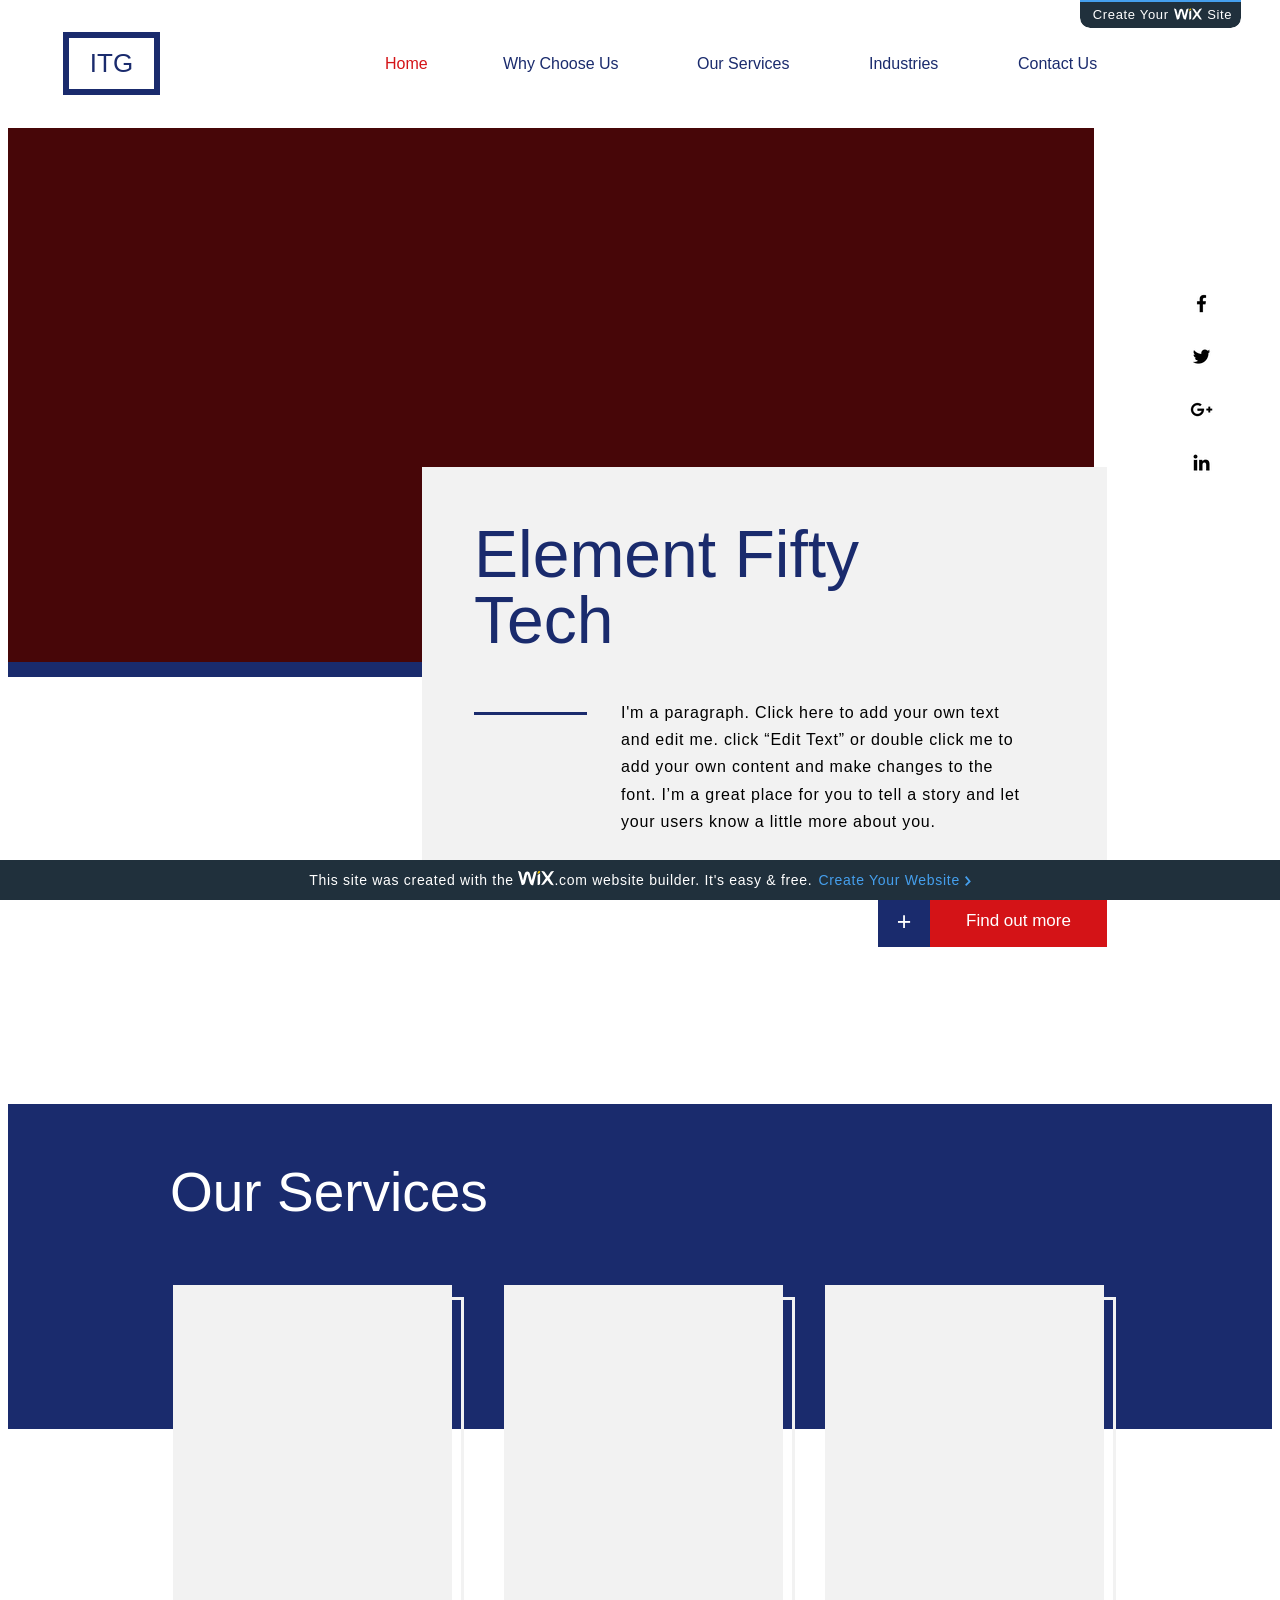
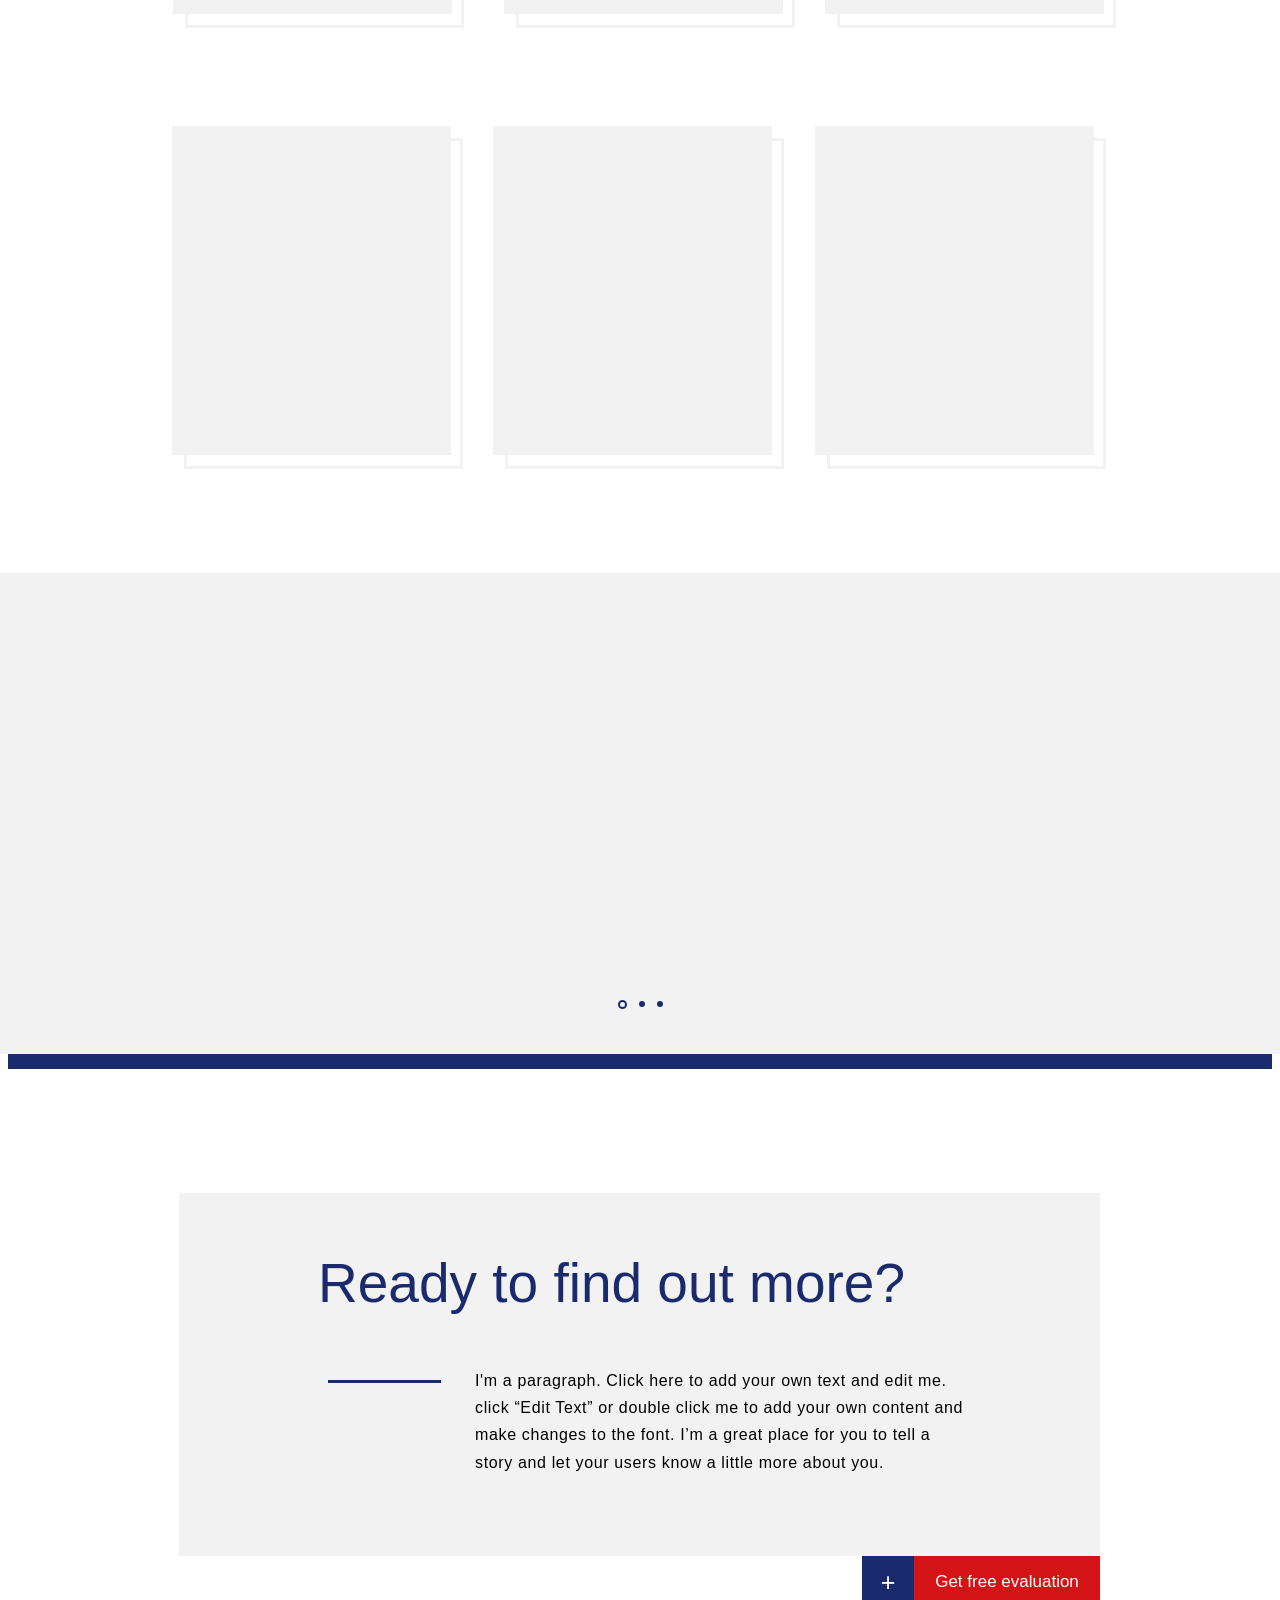
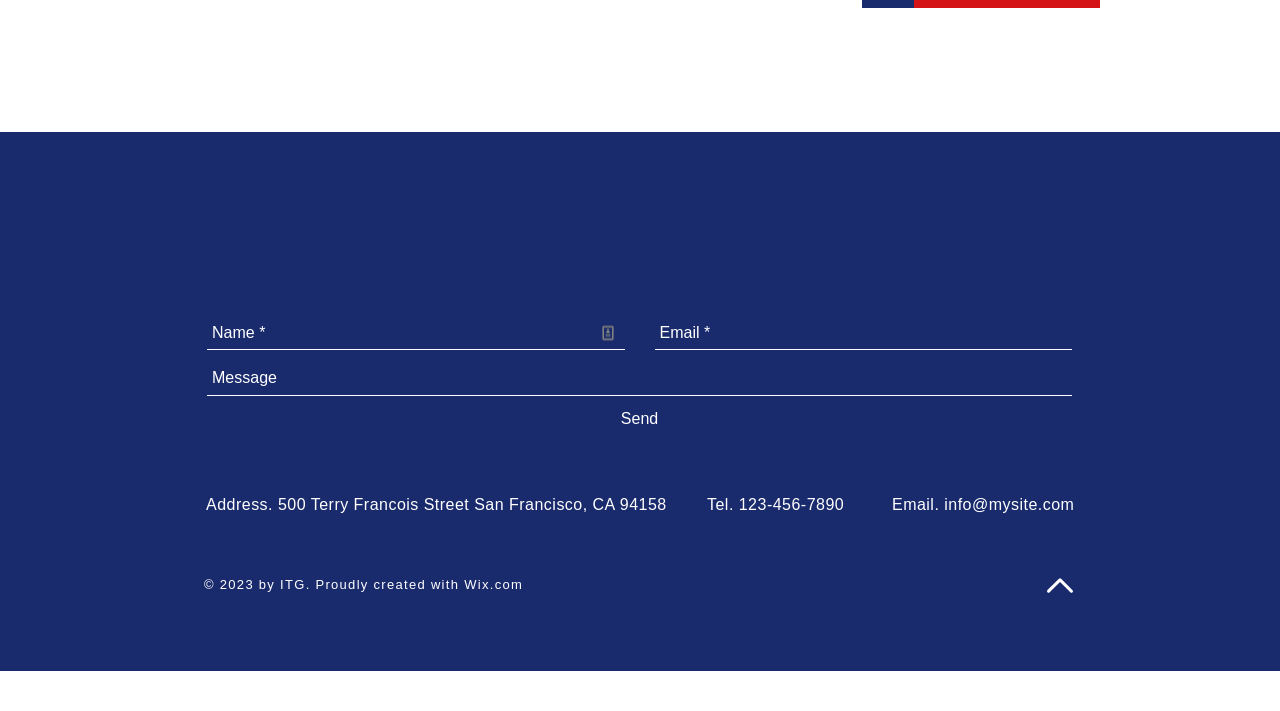
==== commit 8fb4e07b: "hello" ====
--- a/index.html
+++ b/index.html
@@ -1,111 +1,511 @@
 <!DOCTYPE html>
-<!-- saved from url=(0029)http://e50-photos.webflow.io/ -->
-<html data-wf-domain="e50-photos.webflow.io" data-wf-page="5a6e0767513ec40001b7c526" data-wf-site="5a6e0767513ec40001b7c51f" data-wf-status="1" class="w-mod-js w-mod-touch wf-lato-n1-active wf-lato-i1-active wf-lato-n3-active wf-lato-i3-active wf-lato-n4-active wf-lato-i4-active wf-lato-n7-active wf-lato-i7-active wf-lato-n9-active wf-lato-i9-active wf-opensans-n3-active wf-opensans-i3-active wf-opensans-n4-active wf-opensans-i4-active wf-opensans-n6-active wf-opensans-i6-active wf-opensans-n7-active wf-opensans-i7-active wf-opensans-n8-active wf-opensans-i8-active wf-active">
-
-<head>
-  <meta http-equiv="Content-Type" content="text/html; charset=UTF-8">
-  <title>e50 photos</title>
-  <meta content="width=device-width, initial-scale=1" name="viewport">
-  <meta content="Webflow" name="generator">
-  <link href="./index_files/e50-photos.webflow.93b73d561.css" rel="stylesheet" type="text/css">
-  <script src="./index_files/webfont.js.download" type="text/javascript"></script>
-  <link rel="stylesheet" href="./index_files/css">
-  <script type="text/javascript">
-    WebFont.load({
-      google: {
-        families: ["Open Sans:300,300italic,400,400italic,600,600italic,700,700italic,800,800italic", "Lato:100,100italic,300,300italic,400,400italic,700,700italic,900,900italic"]
-      }
-    });
-  </script>
-  <!--[if lt IE 9]><script src="https://cdnjs.cloudflare.com/ajax/libs/html5shiv/3.7.3/html5shiv.min.js" type="text/javascript"></script><![endif]-->
-  <script type="text/javascript">
-    ! function(o, c) {
-      var n = c.documentElement,
-        t = " w-mod-";
-      n.className += t + "js", ("ontouchstart" in o || o.DocumentTouch && c instanceof DocumentTouch) && (n.className += t + "touch")
-    }(window, document);
-  </script>
-  <link href="https://daks2k3a4ib2z.cloudfront.net/img/favicon.ico" rel="shortcut icon" type="image/x-icon">
-  <link href="https://daks2k3a4ib2z.cloudfront.net/img/webclip.png" rel="apple-touch-icon">
-</head>
-
-<body style="background-color: black">
-  <div data-animation="fade" data-duration="500" data-infinite="1" class="slider w-slider">
-    <div class="mask w-slider-mask">
-      <div class="slide-2 w-slide" style="transform: translateX(-1903px); opacity: 1; z-index: 5; visibility: hidden;">
-        <div class="heading-wrapper w-container">
-          <h1 class="main-heading">Welcome</h1><a href="http://e50-photos.webflow.io/contact" class="button w-button">My favourites</a></div>
-      </div>
-      <div class="slide-3 w-slide" style="transform: translateX(-1903px); opacity: 1; z-index: 6; transition: opacity 500ms;"></div>
-      <div class="slide-4 w-slide" style="transform: translateX(-1903px); opacity: 1; z-index: 2; visibility: hidden;"></div>
-      <div class="slide-5 w-slide" style="transform: translateX(-1903px); opacity: 1; z-index: 3; visibility: hidden;"></div>
-      <div class="slide-6 w-slide" style="transform: translateX(-1903px); opacity: 1; z-index: 4; visibility: hidden;"></div>
-    </div>
-    <div class="w-slider-arrow-left">
-      <div class="w-icon-slider-left"></div>
-    </div>
-    <div class="w-slider-arrow-right">
-      <div class="w-icon-slider-right"></div>
-    </div>
-    <div class="w-slider-nav w-round">
-      <div class="w-slider-dot" data-wf-ignore=""></div>
-      <div class="w-slider-dot w-active" data-wf-ignore=""></div>
-      <div class="w-slider-dot" data-wf-ignore=""></div>
-      <div class="w-slider-dot" data-wf-ignore=""></div>
-      <div class="w-slider-dot" data-wf-ignore=""></div>
-    </div>
-  </div>
-
-  <div class="div-block" style="background-color: black">
-      <div style="background-color: black">
-    <div data-collapse="medium" data-animation="default" data-duration="400" class="nav w-nav" style="background-color: black">
-      <div class="w-container" style="background-color: black">
-
-
-        <a href="index.html" class="logo w-nav-brand">
-          <div>Oscar</div>
-        </a>
-
-
-        <nav role="navigation" class="nav-menu w-nav-menu">
-          <a href="index.html" class="nav-link w-nav-link w--current" style="max-width: 940px;">
-            Oscar
-          </a>
-          <a href="theme.html" class="nav-link w-nav-link" style="max-width: 940px;">
-            Themes
-          </a>
-          <a href="favourite.html" class="nav-link w-nav-link" style="max-width: 940px;">
-            Favourite
-          </a>
-        </nav>
-
-
-        <div class="menu-button w-nav-button">
-          <div class="w-icon-nav-menu"></div>
-        </div>
-      </div>
-      <div class="w-nav-overlay" data-wf-ignore="" style="background-color: black"></div>
-    </div style="background-color: black">
-
-    <div class="rich-text-block w-richtext" style="background-color: black">
-      <h2>What’s a Rich Text element?</h2>
-      <p>The rich text element allows you to create and format headings, paragraphs, blockquotes, images, and video all in one place instead of having to add and format them individually. Just double-click and easily create content.</p>
-      <h4>Static and dynamic content editing</h4>
-      <p>A rich text element can be used with static or dynamic content. For static content, just drop it into any page and begin editing. For dynamic content, add a rich text field to any collection and then connect a rich text element to that field in
-        the settings panel. Voila!</p>
-      <h4>How to customize formatting for each rich text</h4>
-      <p>Headings, paragraphs, blockquotes, figures, images, and figure captions can all be styled after a class is added to the rich text element using the "When inside of" nested selector system.</p>
-    </div>
-  </div>
-  <div class="footer" style="background-color: black">
-    <div class="w-container">
-      <div class="footer-logo">Oscar</div>
-      <div>Powered by Element Fifty</div>
-    </div>
-  </div>
-  <script src="./index_files/jquery.min.js.download" type="text/javascript"></script>
-  <script src="./index_files/webflow.68ec0bf12.js.download" type="text/javascript"></script>
-  <!--[if lte IE 9]><script src="//cdnjs.cloudflare.com/ajax/libs/placeholders/3.0.2/placeholders.min.js"></script><![endif]-->
-  <a class="w-webflow-badge" href="https://webflow.com/?utm_campaign=brandjs"><img src="./index_files/webflow-badge-icon.60efbf6ec9.svg" style="margin-right: 8px; width: 16px;"><img src="./index_files/webflow-badge-text.6faa6a38cd.svg"></a></body>
-
-</html>
+<!-- saved from url=(0040)https://oscarjbyles1.wixsite.com/e50tech -->
+<html lang="en" class=""><head><meta http-equiv="Content-Type" content="text/html; charset=UTF-8">
+    <meta http-equiv="X-UA-Compatible" content="IE=Edge">
+             
+    
+    
+
+<title>e50tech</title>
+
+<meta name="generator" content="Wix.com Website Builder">
+
+<meta name="fb_admins_meta_tag" content="">
+<link rel="shortcut icon" href="https://www.wix.com/favicon.ico" type="image/x-icon">
+<link rel="apple-touch-icon" href="https://www.wix.com/favicon.ico" type="image/x-icon">
+    <script src="./e50tech_files/raven.min.js.download" crossorigin="anonymous"></script>
+<script>Raven.config('https://c22b509a2a2844068e609ca596c6bbdc@sentry.io/263673').install();</script>
+
+<script type="text/javascript">
+    var santaBase = 'https://static.parastorage.com/services/santa/1.2716.9';
+    var clientSideRender = true;
+</script>
+
+<script defer="" src="./e50tech_files/require.min.js.download"></script>
+<script defer="" src="./e50tech_files/polyfill.min.js.download"></script>
+
+<script defer="" src="./e50tech_files/main-r.min.js.download"></script>
+
+<link rel="preload" href="./e50tech_files/lodash.min.js.download" as="script">
+<link rel="preload" href="./e50tech_files/zepto.min.js.download" as="script">
+<link rel="preload" href="./e50tech_files/react-with-addons.min.js.download" as="script">
+
+
+<link rel="preconnect" href="https://static.wixstatic.com/" crossorigin="">
+<link rel="preconnect" href="https://fonts.googleapis.com/" crossorigin="">
+
+    <meta http-equiv="X-Wix-Renderer-Server" content="app-jvm-17-195.84.wixprod.net">
+<meta http-equiv="X-Wix-Meta-Site-Id" content="399652dc-e2d5-4f05-a41e-43650b0b7383">
+<meta http-equiv="X-Wix-Application-Instance-Id" content="8467ebe9-2cd9-45c7-9950-41205fd08344">
+<meta http-equiv="X-Wix-Published-Version" content="1">
+
+<meta http-equiv="etag" content="f7f6a7c5eca88c7f6ca67d445bdd1d48">
+
+<meta property="og:type" content="article">
+
+<meta property="og:site_name" content="e50tech">
+<meta name="SKYPE_TOOLBAR" content="SKYPE_TOOLBAR_PARSER_COMPATIBLE">
+
+<meta id="wixMobileViewport" name="viewport" content="width=980, user-scalable=yes">
+
+
+
+        
+
+    <script>
+    // BEAT MESSAGE
+    try {
+        window.wixBiSession = {
+            initialTimestamp : Date.now(),
+            viewerSessionId: 'xxxxxxxx-xxxx-4xxx-yxxx-xxxxxxxxxxxx'.replace(/[xy]/g, function(c)
+                    { var r = Math.random()*16|0, v = c == 'x' ? r : (r&0x3|0x8); return v.toString(16); }
+            )
+        };
+        (new Image()).src = 'https://frog.wix.com/bt?src=29&evid=3&pn=1&et=1&v=1.2716.9&msid=399652dc-e2d5-4f05-a41e-43650b0b7383&vsi=' + wixBiSession.viewerSessionId +
+                '&url=' + encodeURIComponent(location.href.replace(/^http(s)?:\/\/(www\.)?/, '')) +
+                '&isp=0&st=2&ts=0&iss=0&c=' + wixBiSession.initialTimestamp;
+    } catch (e){}
+    // BEAT MESSAGE END
+</script>
+
+    
+
+    <!-- META DATA -->
+<script type="text/javascript">
+
+    var serviceTopology = {"serverName":"app-jvm-17-195.84.wixprod.net","cacheKillerVersion":"1","staticServerUrl":"https://static.parastorage.com/","usersScriptsRoot":"https://static.parastorage.com/services/wix-users/2.660.0","biServerUrl":"https://frog.wix.com/","userServerUrl":"https://users.wix.com/","billingServerUrl":"https://premium.wix.com/","mediaRootUrl":"https://static.wixstatic.com/","logServerUrl":"https://frog.wix.com/plebs","monitoringServerUrl":"https://TODO/","usersClientApiUrl":"https://users.wix.com/wix-users","publicStaticBaseUri":"https://static.parastorage.com/services/wix-public/1.235.0","basePublicUrl":"https://www.wix.com/","postLoginUrl":"https://www.wix.com/my-account","postSignUpUrl":"https://www.wix.com/new/account","baseDomain":"wix.com","staticMediaUrl":"https://static.wixstatic.com/media","staticAudioUrl":"https://music.wixstatic.com/mp3","staticDocsUrl":"https://docs.wixstatic.com/ugd","emailServer":"https://assets.wix.com/common-services/notification/invoke","blobUrl":"https://static.parastorage.com/wix_blob","htmlEditorUrl":"http://editor.wix.com/html","siteMembersUrl":"https://users.wix.com/wix-sm","scriptsLocationMap":{"dbsm-viewer-app":"https://static.parastorage.com/services/dbsm-viewer-app/1.201.0","wix-music-embed":"https://static.parastorage.com/services/wix-music-embed/1.26.0","santa-resources":"https://static.parastorage.com/services/santa-resources/1.2.0","wixapps":"https://static.parastorage.com/services/wixapps/2.486.0","ecommerce":"https://static.parastorage.com/services/ecommerce/1.203.0","dbsm-editor-app":"https://static.parastorage.com/services/dbsm-editor-app/1.381.0","langs":"https://static.parastorage.com/services/langs/2.577.0","semi-native-sdk":"https://static.parastorage.com/services/semi-native-sdk/1.8.0","automation":"https://static.parastorage.com/services/automation/1.23.0","web":"https://static.parastorage.com/services/web/2.1229.79","sitemembers":"https://static.parastorage.com/services/sm-js-sdk/1.31.0","js-wixcode-sdk":"https://static.parastorage.com/services/js-wixcode-sdk/1.201.0","tpa":"https://static.parastorage.com/services/tpa/2.1065.0","wix-form-builder":"https://static.parastorage.com/services/wix-form-builder/1.132.0","wix-code-platform":"https://static.parastorage.com/services/wix-code-platform/1.28.0","santa":"https://static.parastorage.com/services/santa/1.2682.34","skins":"https://static.parastorage.com/services/skins/2.1229.79","core":"https://static.parastorage.com/services/core/2.1229.79","santa-langs":"https://static.parastorage.com/services/santa-langs/1.1166.0","santa-members-viewer-app":"https://static.parastorage.com/services/santa-members-viewer-app/1.44.0","ck-editor":"https://static.parastorage.com/services/ck-editor/1.87.3","bootstrap":"https://static.parastorage.com/services/bootstrap/2.1229.79","js-platform-apps-configuration":"https://static.parastorage.com/services/js-platform-apps-configuration/1.18.0","santa-members-editor-app":"https://static.parastorage.com/services/santa-members-editor-app/1.119.0"},"developerMode":false,"productionMode":true,"staticServerFallbackUrl":"https://sslstatic.wix.com/","staticVideoUrl":"https://video.wixstatic.com/","cloudStorageUrl":"https://static.wixstatic.com/","usersDomainUrl":"https://users.wix.com/wix-users","scriptsDomainUrl":"https://static.parastorage.com/","userFilesUrl":"https://static.parastorage.com/","staticHTMLComponentUrl":"https://oscarjbyles1-wixsite-com.filesusr.com/","secured":true,"ecommerceCheckoutUrl":"https://www.safer-checkout.com/","premiumServerUrl":"https://premium.wix.com/","digitalGoodsServerUrl":"https://dgs.wixapps.net/","wixCloudBaseDomain":"wix-code.com","mailServiceSuffix":"/_api/common-services/notification/invoke","staticVideoHeadRequestUrl":"https://storage.googleapis.com/video.wixstatic.com","protectedPageResolverUrl":"https://site-pages.wix.com/_api/wix-public-html-info-webapp/resolve_protected_page_urls","mediaUploadServerUrl":"https://files.wix.com/","staticServerWixDomainUrl":"https://www.wix.com/_partials","adaptiveVideoDomain":"https://files.wix.com/","publicStaticsUrl":"https://static.parastorage.com/services/wix-public/1.235.0"};
+    var santaModels = true;
+    var rendererModel = {"metaSiteId":"399652dc-e2d5-4f05-a41e-43650b0b7383","siteInfo":{"documentType":"UGC","applicationType":"HtmlWeb","siteId":"8467ebe9-2cd9-45c7-9950-41205fd08344","siteTitleSEO":"e50tech"},"clientSpecMap":{"2":{"type":"appbuilder","applicationId":2,"appDefinitionId":"3d590cbc-4907-4cc4-b0b1-ddf2c5edf297","instanceId":"98f3407f-94e5-4259-87c9-30fffec2230e","state":"Initialized"},"13":{"type":"sitemembers","applicationId":13,"collectionType":"ApplyForMembership","collectionFormFace":"Register","smcollectionId":"cf2f5b9f-6010-497f-8340-e0189d38766d"}},"premiumFeatures":[],"geo":"GBR","languageCode":"en","previewMode":false,"userId":"acae279e-b69e-4ccc-8095-765779edc368","siteMetaData":{"preloader":{"uri":"","enabled":false},"adaptiveMobileOn":true,"quickActions":{"socialLinks":[],"colorScheme":"dark","configuration":{"quickActionsMenuEnabled":false,"navigationMenuEnabled":true,"phoneEnabled":false,"emailEnabled":false,"addressEnabled":false,"socialLinksEnabled":false}},"contactInfo":{"companyName":"","phone":"","fax":"","email":"","address":""}},"runningExperiments":{"sv_fullstory":"new","appMarketCache":"new","selectiveWixapps":"new","sv_ampLinkTag":"new","sv_twitterMetaTags":"new","sv_mobileBgFixed":"new","gradualReorderOnSave":"new","ajaxForBI":"new","sv_splitRouterUrls":"new","selectiveDialogs":"new","unescapeHeadTags":"old","checkRenderTime":"new","viewPortImageLoadingBi":"3000","unloadBI":"new","sv_fixedMobileHeader":"new","sv_blogSocialCounters":"new","enableNewWixAds":"new","sv_keepAlive":"new","allowScriptTagTypeJsonOnSeoMetatag":"old","sv_batchedImageLoader":"new","se_proGalleryBGDataFixer":"new","sv_qabUnhide":"new","sv_inlineExternalStyles":"new","sv_selectiveWixAds":"new","sv_mobileBG":"new","sv_blogAuthorAsALink":"new","sv_mobileSemantics":"new","sv_persistentMobilePresets":"new","wixCodeNoIframe":"new","selectiveDownload":"new","sv_tpaAddChatApp":"new","sv_initialValidationAfterAutoSaveApply":"new","prefetchComps":"new","sv_permissionInfoUpdateOnFirstSave":"new","sv_santaMembers":"new","sv_fullPartialSave":"new","sv_horizontalContactFormSkin":"new","displayWixAdsNewVersion":"old","sv_contactFormEmailSecurityFix":"new","sv_browserLangFix":"new","sv_robotsIndexingMetaTag":"new","sv_useMobileTightLayout":"new","vsiCoin":"new","sv_mobileSpachtelPattern":"new","sv_tpaPerformanceBi":"new","sv_unpackTextMeasureByMinHeight":"new","sv_bookingInstallScript":"new","sv_requireSplitError":"new","sv_tpaFilterSubSections":"new"},"urlFormatModel":{"format":"slash","forbiddenPageUriSEOs":["app","apps","_api","robots.txt","sitemap.xml","feed.xml","sites"],"pageIdToResolvedUriSEO":{}},"passwordProtectedPages":[],"useSandboxInHTMLComp":true,"siteMediaToken":"eyJhbGciOiJIUzI1NiJ9.[base64].6ASb1FEwTO08OIAGUlDdmktk0-MSVlsAI2wP7Tvu_4g","pagesPlatformApplications":{}};
+    var publicModel = {"domain":"wixsite.com","externalBaseUrl":"https:\/\/oscarjbyles1.wixsite.com\/e50tech","unicodeExternalBaseUrl":"https:\/\/oscarjbyles1.wixsite.com\/e50tech","pageList":{"pages":[{"pageId":"f6i3c","title":"Cloud Solutions","pageUriSEO":"cloud-solutions","pageJsonFileName":"acae27_a5d59b7e6f924686deefe9de0737661b_1.json"},{"pageId":"t8l4v","title":"Managed IT Services","pageUriSEO":"managed-it-services","pageJsonFileName":"acae27_09c59e7062e951117afa925d37712631_1.json"},{"pageId":"sku2e","title":"Get free evaluation","pageUriSEO":"popup-sku2e","pageJsonFileName":"acae27_13df4c2ddfb19d7fb5150c2241337baa_1.json"},{"pageId":"scwk4","title":"Disaster Recovery","pageUriSEO":"disaster-recovery","pageJsonFileName":"acae27_68b2a93c48e51941562ab41b82805790_1.json"},{"pageId":"s9g5e","title":"Cloud Desktop","pageUriSEO":"cloud-desktop","pageJsonFileName":"acae27_4b3c1137c13113a394db0e80c3915f1c_1.json"},{"pageId":"bttnc","title":"Industries","pageUriSEO":"industries","pageJsonFileName":"acae27_e097890525c77d4ad9f7eaa42a83ce26_1.json"},{"pageId":"c1dmp","title":"Home","pageUriSEO":"home","pageJsonFileName":"acae27_43ba8782b2161916ff32cebca97c94df_1.json"},{"pageId":"s2um2","title":"Network Solutions","pageUriSEO":"network-solutions","pageJsonFileName":"acae27_b6b28a4d061d875c897e2b91bd3d2257_1.json"},{"pageId":"xp3v8","title":"Support Consulting","pageUriSEO":"support-consulting","pageJsonFileName":"acae27_8c965ca4956cd9959dbcf616f4282e78_1.json"},{"pageId":"ctuyt","title":"Why Choose Us","pageUriSEO":"why-choose-us","pageJsonFileName":"acae27_e792921f35c4c48ba20021bc88e652b1_1.json"}],"mainPageId":"c1dmp","masterPageJsonFileName":"acae27_8a8d8f0cea9b4df496c53e6ea63f6af5_1.json","topology":[{"baseUrl":"https:\/\/static.wixstatic.com\/","parts":"sites\/{filename}.z?v=3"},{"baseUrl":"https:\/\/staticorigin.wixstatic.com\/","parts":"sites\/{filename}.z?v=3"},{"baseUrl":"https:\/\/fallback.wix.com\/","parts":"wix-html-editor-pages-webapp\/page\/{filename}"}]},"timeSincePublish":2052,"favicon":"","deviceInfo":{"deviceType":"Desktop","browserType":"Chrome","browserVersion":63},"siteRevision":1,"sessionInfo":{"hs":-780399290,"svSession":"442bbab0b7206ff147a172c4de2219a84be0356c3d6444e174199fc66d42b46f04ac5b35ffa3743fb54630b5b832b3a51e60994d53964e647acf431e4f798bcd4284c3819a6edb8028f043da7afa5de7b0016c90757f7a06c97f8293af5fdad1","ctToken":"[base64]","isAnonymous":false},"metaSiteFlags":[],"siteMembersProtectedPages":[],"indexable":true,"hasBlogAmp":false,"renderTime":1517250926010};
+
+
+    var googleAnalytics = "UA-2117194-61"
+    ;
+
+    var ipAnonymization = false;
+
+    var googleRemarketing = "";
+    var googleTagManager = "";
+    var facebookRemarketing = "";
+    var yandexMetrika = "";
+
+</script>
+
+
+    <link rel="preload" as="fetch" href="https://static.wixstatic.com/sites/acae27_8a8d8f0cea9b4df496c53e6ea63f6af5_1.json.z?v=3">
+<link rel="preload" as="fetch" href="https://static.wixstatic.com/sites/acae27_43ba8782b2161916ff32cebca97c94df_1.json.z?v=3">
+
+            <meta name="fragment" content="!">
+    
+    <!-- DATA -->
+<script type="text/javascript">
+    var adData = {};
+    var mobileAdData = {};
+    var usersDomain = "https://users.wix.com/wix-users";
+        </script>
+                <script type="text/javascript" charset="utf-8" async="" data-requirecontext="_" data-requiremodule="lodash" src="./e50tech_files/lodash.min.js.download"></script><script type="text/javascript" charset="utf-8" async="" data-requirecontext="_" data-requiremodule="platformInit" src="./e50tech_files/platformInit.min.js.download"></script><script type="text/javascript" charset="utf-8" async="" data-requirecontext="_" data-requiremodule="zepto" src="./e50tech_files/zepto.min.js.download"></script><script type="text/javascript" charset="utf-8" async="" data-requirecontext="_" data-requiremodule="coreUtilsLib" src="./e50tech_files/coreUtils.js.download"></script><script type="text/javascript" charset="utf-8" async="" data-requirecontext="_" data-requiremodule="imageClientLib" src="./e50tech_files/imageClientApi.js.download"></script><script type="text/javascript" charset="utf-8" async="" data-requirecontext="_" data-requiremodule="coreUtils" src="./e50tech_files/coreUtils.min.js.download"></script><script type="text/javascript" charset="utf-8" async="" data-requirecontext="_" data-requiremodule="core" src="./e50tech_files/core.min.js.download"></script><script type="text/javascript" charset="utf-8" async="" data-requirecontext="_" data-requiremodule="layout" src="./e50tech_files/layout.min.js.download"></script><script type="text/javascript" charset="utf-8" async="" data-requirecontext="_" data-requiremodule="skins" src="./e50tech_files/skins.min.js.download"></script><script type="text/javascript" charset="utf-8" async="" data-requirecontext="_" data-requiremodule="react" src="./e50tech_files/react-with-addons.min.js.download"></script><script type="text/javascript" charset="utf-8" async="" data-requirecontext="_" data-requiremodule="TweenMax" src="./e50tech_files/TweenMax.min.js.download"></script><script type="text/javascript" charset="utf-8" async="" data-requirecontext="_" data-requiremodule="components" src="./e50tech_files/components.min.js.download"></script><script type="text/javascript" charset="utf-8" async="" data-requirecontext="_" data-requiremodule="mobx" src="./e50tech_files/mobx.umd.min.js.download"></script><script type="text/javascript" charset="utf-8" async="" data-requirecontext="_" data-requiremodule="mobx-react" src="./e50tech_files/index.min.js.download"></script><script type="text/javascript" charset="utf-8" async="" data-requirecontext="_" data-requiremodule="remoteDOM" src="./e50tech_files/local.min.js.download"></script><script type="text/javascript" charset="utf-8" async="" data-requirecontext="_" data-requiremodule="animations" src="./e50tech_files/first-load.min.js.download"></script><script type="text/javascript" charset="utf-8" async="" data-requirecontext="_" data-requiremodule="tpa" src="./e50tech_files/tpa.min.js.download"></script><script type="text/javascript" charset="utf-8" async="" data-requirecontext="_" data-requiremodule="dataFixer" src="./e50tech_files/dataFixer.min.js.download"></script><script type="text/javascript" charset="utf-8" async="" data-requirecontext="_" data-requiremodule="siteUtils" src="./e50tech_files/siteUtils.min.js.download"></script><script type="text/javascript" charset="utf-8" async="" data-requirecontext="_" data-requiremodule="utils" src="./e50tech_files/utils.min.js.download"></script><script type="text/javascript" charset="utf-8" async="" data-requirecontext="_" data-requiremodule="platformUtils" src="./e50tech_files/platformUtils-bundle.js.download"></script><script type="text/javascript" charset="utf-8" async="" data-requirecontext="_" data-requiremodule="loggingUtils" src="./e50tech_files/loggingUtils.min.js.download"></script><script type="text/javascript" charset="utf-8" async="" data-requirecontext="_" data-requiremodule="santaProps" src="./e50tech_files/santaProps.min.js.download"></script><script type="text/javascript" charset="utf-8" async="" data-requirecontext="_" data-requiremodule="reactDOM" src="./e50tech_files/react-dom.min.js.download"></script><script type="text/javascript" charset="utf-8" async="" data-requirecontext="_" data-requiremodule="create-react-class" src="./e50tech_files/create-react-class.min.js.download"></script><script type="text/javascript" charset="utf-8" async="" data-requirecontext="_" data-requiremodule="ScrollToPlugin" src="./e50tech_files/ScrollToPlugin.min.js.download"></script><script type="text/javascript" charset="utf-8" async="" data-requirecontext="_" data-requiremodule="js-platform-apps-configuration-viewer" src="./e50tech_files/platform-apps-viewer.min.js.download"></script><script type="text/javascript" charset="utf-8" async="" data-requirecontext="_" data-requiremodule="skinExports" src="./e50tech_files/skinExports.min.js.download"></script><script type="text/javascript" charset="utf-8" async="" data-requirecontext="_" data-requiremodule="compUtils" src="./e50tech_files/compUtils.min.js.download"></script><script type="text/javascript" charset="utf-8" async="" data-requirecontext="_" data-requiremodule="mobileLayoutUtils" src="./e50tech_files/mobileLayoutUtils.js.download"></script><script type="text/javascript" charset="utf-8" async="" data-requirecontext="_" data-requiremodule="pmrpc" src="./e50tech_files/pm-rpc.min.js.download"></script><script type="text/javascript" charset="utf-8" async="" data-requirecontext="_" data-requiremodule="santaComponents" src="./e50tech_files/santaComponents.min.js.download"></script><script type="text/javascript" charset="utf-8" async="" data-requirecontext="_" data-requiremodule="data-capsule" src="./e50tech_files/frame-listener.bundle.min.js.download"></script><script type="text/javascript" charset="utf-8" async="" data-requirecontext="_" data-requiremodule="skinUtils" src="./e50tech_files/skin-utils.js.download"></script><script type="text/javascript" charset="utf-8" async="" data-requirecontext="_" data-requiremodule="react-dom-factories" src="./e50tech_files/index.js.download"></script><script type="text/javascript" charset="utf-8" async="" data-requirecontext="_" data-requiremodule="prop-types" src="./e50tech_files/prop-types.min.js.download"></script><script type="text/javascript" charset="utf-8" async="" data-requirecontext="_" data-requiremodule="translationsUtils" src="./e50tech_files/translationsUtils.min.js.download"></script><script type="text/javascript" charset="utf-8" async="" data-requirecontext="_" data-requiremodule="color" src="./e50tech_files/color.min.js.download"></script><script type="text/javascript" charset="utf-8" async="" data-requirecontext="_" data-requiremodule="xss" src="./e50tech_files/xss.min.js.download"></script><style id="frame-listener.stylable.bundle.css"></style><link rel="stylesheet" href="./e50tech_files/css" id="font_googleFonts"><link rel="stylesheet" href="./e50tech_files/languages.css" id="font_langauges"><style type="text/css">a,abbr,acronym,address,applet,b,big,blockquote,body,button,caption,center,cite,code,dd,del,dfn,div,dl,dt,em,fieldset,font,footer,form,h1,h2,h3,h4,h5,h6,header,html,i,iframe,img,ins,kbd,label,legend,li,nav,object,ol,p,pre,q,s,samp,section,small,span,strike,strong,sub,sup,table,tbody,td,tfoot,th,thead,title,tr,tt,u,ul,var{margin:0;padding:0;border:0;outline:0;vertical-align:baseline;background:transparent}body{font-size:10px;font-family:Arial,Helvetica,sans-serif}input,select,textarea{font-family:Helvetica,Arial,sans-serif;box-sizing:border-box}ol,ul{list-style:none}blockquote,q{quotes:none}ins{text-decoration:none}del{text-decoration:line-through}table{border-collapse:collapse;border-spacing:0}a{cursor:pointer;text-decoration:none}body,html{height:100%}body{overflow-x:auto;overflow-y:scroll}.testStyles{overflow-y:hidden}.reset-button{background:none;border:0;outline:0;color:inherit;font:inherit;line-height:normal;overflow:visible;padding:0;-webkit-appearance:none;-webkit-user-select:none;-moz-user-select:none;-ms-user-select:none}:focus{outline:none}.wixSiteProperties{-webkit-font-smoothing:antialiased;-moz-osx-font-smoothing:grayscale;overflow:hidden}.SITE_ROOT{min-height:100%;position:relative;margin:0 auto}.POPUPS_ROOT{left:0;top:0;width:100%;height:100%;overflow-x:auto;overflow-y:scroll;position:fixed;z-index:99999}.POPUPS_ROOT.mobile{z-index:1005}.POPUPS_WRAPPER{position:relative;overflow:hidden}.POPUPS_WRAPPER>div{margin:0 auto}.auto-generated-link{color:inherit}.warmup .hidden-on-warmup{visibility:hidden}html.device-phone body{overflow-y:auto}html.device-mobile-optimized.device-android{margin-bottom:1px}html.device-mobile-optimized.blockSiteScrolling>body{position:fixed;width:100%}html.device-mobile-optimized.media-zoom-mode>body{touch-action:manipulation}html.device-mobile-optimized.media-zoom-mode>body>#SITE_CONTAINER{height:100%;overflow:hidden}html.device-mobile-optimized.media-zoom-mode>body>#SITE_CONTAINER>.noop{height:100%}html.device-mobile-optimized.media-zoom-mode>body>#SITE_CONTAINER>.noop>.siteAspectsContainer{height:100%;z-index:1005}.siteAspectsContainer{position:absolute;top:0;margin:0 auto;left:0;right:0}body.device-mobile-optimized{overflow-x:hidden;overflow-y:scroll}body.device-mobile-optimized.qa-mode{overflow-y:auto}body.device-mobile-optimized #SITE_CONTAINER{width:320px;overflow-x:visible;margin:0 auto;position:relative}body.device-mobile-optimized>*{max-width:100%!important}body.device-mobile-optimized .SITE_ROOT{overflow-x:hidden;overflow-y:hidden}body.device-mobile-non-optimized #SITE_CONTAINER>:not(.mobile-non-optimized-overflow) .SITE_ROOT{overflow-x:hidden;overflow-y:auto}body.device-mobile-non-optimized.fullScreenMode{background-color:#5f6360}body.device-mobile-non-optimized.fullScreenMode #MOBILE_ACTIONS_MENU,body.device-mobile-non-optimized.fullScreenMode #SITE_BACKGROUND,body.device-mobile-non-optimized.fullScreenMode .SITE_ROOT{visibility:hidden}body.fullScreenMode{overflow-x:hidden!important;overflow-y:hidden!important}body.fullScreenMode.device-mobile-optimized #TINY_MENU{opacity:0;pointer-events:none}body.fullScreenMode-scrollable.device-mobile-optimized{overflow-x:hidden!important;overflow-y:auto!important}body.fullScreenMode-scrollable.device-mobile-optimized #masterPage,body.fullScreenMode-scrollable.device-mobile-optimized .SITE_ROOT{overflow-x:hidden!important;overflow-y:hidden!important}body.fullScreenMode-scrollable.device-mobile-optimized #masterPage,body.fullScreenMode-scrollable.device-mobile-optimized #SITE_BACKGROUND{height:auto!important}.fullScreenOverlay{z-index:1005;position:fixed;left:0;top:-60px;right:0;bottom:0;display:-webkit-box;display:-webkit-flex;display:flex;-webkit-box-pack:center;-webkit-justify-content:center;justify-content:center;overflow-y:hidden}.fullScreenOverlay>.fullScreenOverlayContent{margin:0 auto;position:absolute;right:0;top:60px;left:0;bottom:0;overflow:hidden;-webkit-transform:translateZ(0);transform:translateZ(0)}.mobile-actions-menu-wrapper{z-index:1000}body[contenteditable]{overflow-x:auto;overflow-y:auto}.bold{font-weight:700}.italic{font-style:italic}.underline{text-decoration:underline}.lineThrough{text-decoration:line-through}.singleLineText{white-space:nowrap;text-overflow:ellipsis}.alignLeft{text-align:left}.alignCenter{text-align:center}.alignRight{text-align:right}.alignJustify{text-align:justify}ol.font_100,ul.font_100{color:#080808;font-family:"Arial, Helvetica, sans-serif",serif;font-size:10px;font-style:normal;font-variant:normal;font-weight:400;margin:0;text-decoration:none;line-height:normal;letter-spacing:normal}ol.font_100 li,ul.font_100 li{margin-bottom:12px}letter{position:relative}letter,word{display:inline-block}word{white-space:nowrap}letter.space,word.space{display:inline}ol.wix-list-text-align,ul.wix-list-text-align{list-style-position:inside}ol.wix-list-text-align h1,ol.wix-list-text-align h2,ol.wix-list-text-align h3,ol.wix-list-text-align h4,ol.wix-list-text-align h5,ol.wix-list-text-align h6,ol.wix-list-text-align p,ul.wix-list-text-align h1,ul.wix-list-text-align h2,ul.wix-list-text-align h3,ul.wix-list-text-align h4,ul.wix-list-text-align h5,ul.wix-list-text-align h6,ul.wix-list-text-align p{display:inline}.wixapps-less-spacers-align.ltr{text-align:left}.wixapps-less-spacers-align.center{text-align:center}.wixapps-less-spacers-align.rtl{text-align:right}.wixapps-less-spacers-align>a,.wixapps-less-spacers-align>div{display:inline-block!important}.flex_display{display:-webkit-box;display:-webkit-flex;display:flex}.flex_vbox{box-sizing:border-box;padding-top:.01em;padding-bottom:.01em}a.wixAppsLink img{cursor:pointer}.singleLine{white-space:nowrap;display:block;overflow:hidden;text-overflow:ellipsis;word-wrap:normal}[data-z-counter]{z-index:0}[data-z-counter="0"]{z-index:auto}.circle-preloader{-webkit-animation:semi-rotate 1s 1ms linear infinite;animation:semi-rotate 1s 1ms linear infinite;height:30px;left:50%;margin-left:-15px;margin-top:-15px;overflow:hidden;position:absolute;top:50%;-webkit-transform-origin:100% 50%;transform-origin:100% 50%;width:15px}.circle-preloader:before{color:#7fccf7}.circle-preloader:after,.circle-preloader:before{content:"";top:0;left:0;right:-100%;bottom:0;border:3px solid currentColor;border-color:currentColor transparent transparent currentColor;border-radius:50%;position:absolute;-webkit-transform:rotate(-45deg);transform:rotate(-45deg);-webkit-animation:inner-rotate .5s 1ms linear infinite alternate;animation:inner-rotate .5s 1ms linear infinite alternate}.circle-preloader:after{color:#3899ec;opacity:0}.circle-preloader.white:before{color:#f0f0f0}.circle-preloader.white:after{color:#dcdcdc}@-webkit-keyframes inner-rotate{to{opacity:1;-webkit-transform:rotate(115deg);transform:rotate(115deg)}}@keyframes inner-rotate{to{opacity:1;-webkit-transform:rotate(115deg);transform:rotate(115deg)}}@-webkit-keyframes semi-rotate{0%{-webkit-animation-timing-function:ease-out;animation-timing-function:ease-out;-webkit-transform:rotate(180deg);transform:rotate(180deg)}45%{-webkit-transform:rotate(198deg);transform:rotate(198deg)}55%{-webkit-transform:rotate(234deg);transform:rotate(234deg)}to{-webkit-transform:rotate(540deg);transform:rotate(540deg)}}@keyframes semi-rotate{0%{-webkit-animation-timing-function:ease-out;animation-timing-function:ease-out;-webkit-transform:rotate(180deg);transform:rotate(180deg)}45%{-webkit-transform:rotate(198deg);transform:rotate(198deg)}55%{-webkit-transform:rotate(234deg);transform:rotate(234deg)}to{-webkit-transform:rotate(540deg);transform:rotate(540deg)}}.hidden-comp-ghost-mode{opacity:.5}.collapsed-comp-mode:after{position:absolute;top:0;bottom:0;left:0;right:0;content:"";background:-webkit-repeating-linear-gradient(135deg,transparent,transparent 49%,#2b5672 0,#2b5672 0,transparent 51%);background:repeating-linear-gradient(-45deg,transparent,transparent 49%,#2b5672 0,#2b5672 0,transparent 51%);background-size:6px 6px;background-repeat:repeat}.g-transparent-a:link,.g-transparent-a:visited{border-color:transparent}.transitioning-comp *{transition:inherit!important;-webkit-transition:inherit!important}.selectionSharerContainer{position:absolute;background-color:#fff;box-shadow:0 4px 10px 0 rgba(57,86,113,.24);width:142px;height:45px;border-radius:100px;text-align:center}.selectionSharerContainer:after{content:"";position:absolute;bottom:-10px;left:42%;border-width:10px 10px 0;border-style:solid;border-color:#fff transparent;display:block;width:0}.selectionSharerContainer .selectionSharerOption{display:inline-block;cursor:pointer;vertical-align:top;padding:13px 11px 11px 13px;margin:1px;z-index:-1}.selectionSharerContainer .selectionSharerVerticalSeparator{margin-top:9px;margin-bottom:18px;background-color:#eaf7ff;height:26px;width:1px;display:inline-block}.visual-focus-on .focus-ring:not(.has-custom-focus):focus{box-shadow:inset 0 0 0 1px hsla(0,0%,100%,.9),0 0 1px 2px #3899ec!important}</style><script type="text/javascript" charset="utf-8" async="" data-requirecontext="_" data-requiremodule="stripColumnsContainer" src="./e50tech_files/stripColumnsContainer.min.js.download"></script><script type="text/javascript" charset="utf-8" async="" data-requirecontext="_" data-requiremodule="mediaContainer" src="./e50tech_files/mediaContainer.min.js.download"></script><script type="text/javascript" charset="utf-8" async="" data-requirecontext="_" data-requiremodule="stripSlideShow" src="./e50tech_files/stripSlideShow.min.js.download"></script><script type="text/javascript" charset="utf-8" async="" data-requirecontext="_" data-requiremodule="stripSlideShowSlide" src="./e50tech_files/stripSlideShowSlide.min.js.download"></script><script type="text/javascript" charset="utf-8" async="" data-requirecontext="_" data-requiremodule="boxSlideShowSlide" src="./e50tech_files/boxSlideShowSlide.min.js.download"></script><script type="text/javascript" charset="utf-8" async="" data-requirecontext="_" data-requiremodule="container" src="./e50tech_files/container.min.js.download"></script><script type="text/javascript" charset="utf-8" async="" data-requirecontext="_" data-requiremodule="contactForm" src="./e50tech_files/contactForm.min.js.download"></script><script type="text/javascript" charset="utf-8" async="" data-requirecontext="_" data-requiremodule="svgShape" src="./e50tech_files/svgShape.min.js.download"></script><script type="text/javascript" charset="utf-8" async="" data-requirecontext="_" data-requiremodule="linkBar" src="./e50tech_files/linkBar.min.js.download"></script><script type="text/javascript" charset="utf-8" async="" data-requirecontext="_" data-requiremodule="hostLibs" src="./e50tech_files/hostLibs.min.js.download"></script><script type="text/javascript" charset="utf-8" async="" data-requirecontext="_" data-requiremodule="renderer" src="./e50tech_files/renderer.min.js.download"></script><meta property="og:title" content="e50tech"><meta property="og:url" content="https://oscarjbyles1.wixsite.com/e50tech"><meta name="robots" content="index"><script type="text/javascript" charset="utf-8" async="" data-requirecontext="_" data-requiremodule="wixFreemiumBanner" src="./e50tech_files/wixFreemiumBanner.min.js.download"></script><script type="text/javascript" charset="utf-8" async="" data-requirecontext="_" data-requiremodule="//www.google-analytics.com/analytics.js" src="./e50tech_files/analytics.js.download"></script><style type="text/css">@charset "UTF-8";.wrapper.hidden{display:none}.wrapper.visible{display:block}.wrapper .desktop-top{position:fixed;top:0;right:39px;border-top:2px solid #459fed;border-bottom-left-radius:10px;border-bottom-right-radius:10px;transition:height .1s;cursor:pointer;overflow:hidden;color:#fff;display:block;font-family:wixFreemiumFontW01-55Roma,wixFreemiumFontW02-55Roma,wixFreemiumFontW10-55Roma,Helvetica Neue,Helvetica,Arial,メイリオ,meiryo,ヒラギノ角ゴ pro w3,hiragino kaku gothic pro,sans-serif;letter-spacing:.05em;font-size:13px;z-index:999}.wrapper .desktop-top:hover{min-height:72px;background-color:#43515c;padding-bottom:6px;word-wrap:break-word}.wrapper .desktop-top:hover>.hover1{display:block;font-family:wixFreemiumFontW01-35Thin,wixFreemiumFontW02-35Thin,wixFreemiumFontW10-35Thin,Helvetica Neue,Helvetica,Arial,メイリオ,meiryo,ヒラギノ角ゴ pro w3,hiragino kaku gothic pro,sans-serif;padding-top:4px}.wrapper .desktop-top:hover>.arrow,.wrapper .desktop-top:hover>.hover2{display:inline-block}.wrapper .desktop-top>.main{padding:0 6px 0 10px;text-align:center;line-height:26px;border-bottom-left-radius:10px;border-bottom-right-radius:10px;background-color:#20303c}.wrapper .desktop-top>.main>.arrow,.wrapper .desktop-top>.main>.banner1,.wrapper .desktop-top>.main>.banner2,.wrapper .desktop-top>.main>.wix{display:inline-block}.wrapper .desktop-top>.main>.wix{fill:#fff;width:28px;height:14px;padding:0 1px 4px;vertical-align:middle}.wrapper .desktop-top>.main>.wix>.dot{fill:#fc0}.wrapper .desktop-top>.hover1,.wrapper .desktop-top>.hover2{padding-left:14px;line-height:20px;display:none}.wrapper .desktop-top>.hover2{color:#459fed;padding-right:4px}.wrapper .desktop-top>.arrow{display:none;fill:none;stroke:#459fed;stroke-miterlimit:10;stroke-width:2px;height:10px;width:6px;padding-bottom:5px;vertical-align:bottom}.wrapper .desktop-bottom{position:fixed;width:100%;height:40px;background-color:#20303c;bottom:0;max-height:10vh;color:#fff;font-size:14px;display:inline-block;line-height:40px;text-align:center;letter-spacing:.05em;align-items:center;font-family:wixFreemiumFontW01-55Roma,wixFreemiumFontW02-55Roma,wixFreemiumFontW10-55Roma,Helvetica Neue,Helvetica,Arial,メイリオ,meiryo,ヒラギノ角ゴ pro w3,hiragino kaku gothic pro,sans-serif;transition:background-color .15s;cursor:pointer;z-index:999}.wrapper .desktop-bottom.preview{cursor:default}.wrapper .desktop-bottom:not(.preview):hover{background-color:#43515c}.wrapper .desktop-bottom>.contents .wix-logo{fill:#fff;width:36px;vertical-align:middle;padding-bottom:6px;height:16px}.wrapper .desktop-bottom>.contents .wix-logo>.dot{fill:#fc0}.wrapper .desktop-bottom>.contents .com{color:#fff}.wrapper .desktop-bottom>.contents>.arrow{fill:none;stroke:#459fed;stroke-miterlimit:10;stroke-width:2px;height:10px;padding-bottom:1px;vertical-align:middle}.wrapper .desktop-bottom>.contents>.second{color:#459fed;padding:0 5px 0 6px}@media (orientation:landscape) and (max-width:600px){.wrapper .mobile-top.not-preview{display:none}}.wrapper .mobile-top{position:relative;display:block;height:38px;top:0;width:100%;font-family:wixFreemiumFontW01-65Medi,wixFreemiumFontW02-65Medi,wixFreemiumFontW10-65Medi,Helvetica Neue,Helvetica,Arial,メイリオ,meiryo,ヒラギノ角ゴ pro w3,hiragino kaku gothic pro,sans-serif;letter-spacing:.05em;font-size:14px;color:#fff;background-color:#20303c;z-index:999;text-align:center;cursor:default}.wrapper .mobile-top.fixed-ad-mobile{position:fixed;width:320px;z-index:1000}.wrapper .mobile-top>.first{display:inline-block;text-align:center;line-height:38px}.wrapper .mobile-top .wix-logo{fill:#fff;width:30px;padding-bottom:4px;vertical-align:middle;height:15px}.wrapper .mobile-top .wix-logo>.dot{fill:#fc0}.wixAds_wrapper-old.hidden{display:none}.wixAds_wrapper-old.visible{display:block}.wixAds_wrapper-old .wixAdsdesktopWADTop{position:fixed;z-index:999;height:26px;top:0;right:50px;overflow:hidden;background-color:#404040;border-radius:0 0 6px 6px;pointer-events:all;cursor:pointer;-webkit-transition:all .3s ease-in-out;transition:all .3s ease-in-out}.wixAds_wrapper-old .wixAdsdesktopWADTop:hover{height:97px;background-color:rgba(50,50,50,.8)}.wixAds_wrapper-old .wixAdsdesktopWADTop:hover .topLabel{background-color:#222}.wixAds_wrapper-old .topLabel{padding:6px;line-height:1.3em;width:100%;font-size:13px;color:#fff;font-weight:700;line-height:18px;text-align:justify;padding:5px 10px}.wixAds_wrapper-old .topLabel .smallMusa{width:16px;margin-right:5px;background-position:0 0}.wixAds_wrapper-old .topLabel .smallLogo,.wixAds_wrapper-old .topLabel .smallMusa{display:inline-block;text-indent:-9999px;height:16px;background-image:url("//static.wixstatic.com/media/0da768_0c5ce9e2ffa442bea0b79b690223a939~mv2.png");background-repeat:no-repeat}.wixAds_wrapper-old .topLabel .smallLogo{width:29px;background-position:-16px top}.wixAds_wrapper-old .topContent{font-size:13px;line-height:1.3em;color:#fff;font-weight:700;line-height:18px;text-align:justify;padding:5px 10px;width:100%}.wixAds_wrapper-old .topContent .emphasis{color:#fc0;line-height:26px}.wixAds_wrapper-old .desktop-bottom{position:fixed;z-index:999;width:100%;bottom:0;max-height:10vh}.wixAds_wrapper-old .desktop-bottom:hover .footerLabel,.wixAds_wrapper-old .desktop-bottom:hover .siteBanner{background-color:#222!important}.wixAds_wrapper-old .desktop-bottom .footerLabel{width:100%;height:40px;text-align:center;background-color:#404040;border-radius:6px 6px 0 0;pointer-events:all;cursor:pointer}.wixAds_wrapper-old .desktop-bottom .footerLabel .siteBanner{background-color:#404040;border-radius:6px 6px 0 0;width:100%;height:100%;text-align:center}.wixAds_wrapper-old .desktop-bottom .footerLabel .siteBanner .bigMusa{text-indent:-9999px;width:36px;background-image:url("//static.wixstatic.com/media/0da768_0c5ce9e2ffa442bea0b79b690223a939~mv2.png");background-repeat:no-repeat;background-position:0 100%;position:relative;top:-19px}.wixAds_wrapper-old .desktop-bottom .footerLabel .siteBanner .wrapper{padding:5px 0}.wixAds_wrapper-old .desktop-bottom .footerLabel .siteBanner .wrapper div{display:inline-block;height:30px}.wixAds_wrapper-old .desktop-bottom .footerLabel .siteBanner .txt{line-height:47px;color:#fff;font-weight:700;font-size:15px}.wixAds_wrapper-old .desktop-bottom .footerLabel .siteBanner .txt a{color:#fff}.wixAds_wrapper-old .desktop-bottom .footerLabel .emphasis{color:#fc0;font-size:16px;text-transform:uppercase}.wixAds_wrapper-old .mobile-top{width:100%;height:30px;position:relative;display:block;text-align:center;background-color:#313131;z-index:999}.wixAds_wrapper-old .mobile-top .wixAdsmobileAdImg{height:30px}@media (orientation:landscape) and (max-width:600px){.wixAds_wrapper-old .mobile-top.not-preview{display:none}}.wixAds_wrapper-old .spacer{line-height:26px}@font-face{font-family:wixFreemiumFontW01-35Thin;src:url("//static.parastorage.com/services/third-party/fonts/Helvetica/Fonts/56be84de-9d60-4089-8df0-0ea6ec786b84.eot?#iefix");src:url("//static.parastorage.com/services/third-party/fonts/Helvetica/Fonts/56be84de-9d60-4089-8df0-0ea6ec786b84.eot?#iefix") format("eot"),url("//static.parastorage.com/services/third-party/fonts/Helvetica/Fonts/50d35bbc-dfd4-48f1-af16-cf058f69421d.woff") format("woff"),url("//static.parastorage.com/services/third-party/fonts/Helvetica/Fonts/278bef59-6be1-4800-b5ac-1f769ab47430.ttf") format("truetype"),url("//static.parastorage.com/services/third-party/fonts/Helvetica/Fonts/2e309b1b-08b8-477f-bc9e-7067cf0af0b3.svg#2e309b1b-08b8-477f-bc9e-7067cf0af0b3") format("svg")}@font-face{font-family:wixFreemiumFontW01-45Ligh;src:url("//static.parastorage.com/services/third-party/fonts/Helvetica/Fonts/ae1656aa-5f8f-4905-aed0-93e667bd6e4a.eot?#iefix");src:url("//static.parastorage.com/services/third-party/fonts/Helvetica/Fonts/ae1656aa-5f8f-4905-aed0-93e667bd6e4a.eot?#iefix") format("eot"),url("//static.parastorage.com/services/third-party/fonts/Helvetica/Fonts/530dee22-e3c1-4e9f-bf62-c31d510d9656.woff") format("woff"),url("//static.parastorage.com/services/third-party/fonts/Helvetica/Fonts/688ab72b-4deb-4e15-a088-89166978d469.ttf") format("truetype"),url("//static.parastorage.com/services/third-party/fonts/Helvetica/Fonts/7816f72f-f47e-4715-8cd7-960e3723846a.svg#7816f72f-f47e-4715-8cd7-960e3723846a") format("svg")}@font-face{font-family:wixFreemiumFontW01-55Roma;src:url("//static.parastorage.com/services/third-party/fonts/Helvetica/Fonts/b7693a83-b861-4aa6-85e0-9ecf676bc4d6.eot?#iefix");src:url("//static.parastorage.com/services/third-party/fonts/Helvetica/Fonts/b7693a83-b861-4aa6-85e0-9ecf676bc4d6.eot?#iefix") format("eot"),url("//static.parastorage.com/services/third-party/fonts/Helvetica/Fonts/bcf54343-d033-41ee-bbd7-2b77df3fe7ba.woff") format("woff"),url("//static.parastorage.com/services/third-party/fonts/Helvetica/Fonts/b0ffdcf0-26da-47fd-8485-20e4a40d4b7d.ttf") format("truetype"),url("//static.parastorage.com/services/third-party/fonts/Helvetica/Fonts/da09f1f1-062a-45af-86e1-2bbdb3dd94f9.svg#da09f1f1-062a-45af-86e1-2bbdb3dd94f9") format("svg")}@font-face{font-family:wixFreemiumFontW01-65Medi;font-weight:700;src:url("//static.parastorage.com/services/third-party/fonts/Helvetica/Fonts/07fe0fec-b63f-4963-8ee1-535528b67fdb.eot?#iefix");src:url("//static.parastorage.com/services/third-party/fonts/Helvetica/Fonts/07fe0fec-b63f-4963-8ee1-535528b67fdb.eot?#iefix") format("eot"),url("//static.parastorage.com/services/third-party/fonts/Helvetica/Fonts/60be5c39-863e-40cb-9434-6ebafb62ab2b.woff") format("woff"),url("//static.parastorage.com/services/third-party/fonts/Helvetica/Fonts/4c6503c9-859b-4d3b-a1d5-2d42e1222415.ttf") format("truetype"),url("//static.parastorage.com/services/third-party/fonts/Helvetica/Fonts/36c182c6-ef98-4021-9b0d-d63122c2bbf5.svg#36c182c6-ef98-4021-9b0d-d63122c2bbf5") format("svg")}@font-face{font-family:wixFreemiumFontW02-35Thin;src:url("//static.parastorage.com/services/third-party/fonts/Helvetica/Fonts/30b6ffc3-3b64-40dd-9ff8-a3a850daf535.eot?#iefix");src:url("//static.parastorage.com/services/third-party/fonts/Helvetica/Fonts/30b6ffc3-3b64-40dd-9ff8-a3a850daf535.eot?#iefix") format("eot"),url("//static.parastorage.com/services/third-party/fonts/Helvetica/Fonts/775a65da-14aa-4634-be95-6724c05fd522.woff") format("woff"),url("//static.parastorage.com/services/third-party/fonts/Helvetica/Fonts/988eaaa7-5565-4f65-bb17-146b650ce9e9.ttf") format("truetype"),url("//static.parastorage.com/services/third-party/fonts/Helvetica/Fonts/3503a1a6-91c3-4c42-8e66-2ea7b2b57541.svg#3503a1a6-91c3-4c42-8e66-2ea7b2b57541") format("svg")}@font-face{font-family:wixFreemiumFontW02-45Ligh;src:url("//static.parastorage.com/services/third-party/fonts/Helvetica/Fonts/88fcd49a-13c7-4d0c-86b1-ad1e258bd75d.eot?#iefix");src:url("//static.parastorage.com/services/third-party/fonts/Helvetica/Fonts/88fcd49a-13c7-4d0c-86b1-ad1e258bd75d.eot?#iefix") format("eot"),url("//static.parastorage.com/services/third-party/fonts/Helvetica/Fonts/9a2e4855-380f-477f-950e-d98e8db54eac.woff") format("woff"),url("//static.parastorage.com/services/third-party/fonts/Helvetica/Fonts/fa82d0ee-4fbd-4cc9-bf9f-226ad1fcbae2.ttf") format("truetype"),url("//static.parastorage.com/services/third-party/fonts/Helvetica/Fonts/48d599a6-92b5-4d43-a4ac-8959f6971853.svg#48d599a6-92b5-4d43-a4ac-8959f6971853") format("svg")}@font-face{font-family:wixFreemiumFontW02-55Roma;src:url("//static.parastorage.com/services/third-party/fonts/Helvetica/Fonts/0b3a3fca-0fad-402b-bd38-fdcbad1ef776.eot?#iefix");src:url("//static.parastorage.com/services/third-party/fonts/Helvetica/Fonts/0b3a3fca-0fad-402b-bd38-fdcbad1ef776.eot?#iefix") format("eot"),url("//static.parastorage.com/services/third-party/fonts/Helvetica/Fonts/d5af76d8-a90b-4527-b3a3-182207cc3250.woff") format("woff"),url("//static.parastorage.com/services/third-party/fonts/Helvetica/Fonts/1d238354-d156-4dde-89ea-4770ef04b9f9.ttf") format("truetype"),url("//static.parastorage.com/services/third-party/fonts/Helvetica/Fonts/b68875cb-14a9-472e-8177-0247605124d7.svg#b68875cb-14a9-472e-8177-0247605124d7") format("svg")}@font-face{font-family:wixFreemiumFontW02-65Medi;font-weight:700;src:url("//static.parastorage.com/services/third-party/fonts/Helvetica/Fonts/55f60419-09c3-42bd-b81f-1983ff093852.eot?#iefix");src:url("//static.parastorage.com/services/third-party/fonts/Helvetica/Fonts/55f60419-09c3-42bd-b81f-1983ff093852.eot?#iefix") format("eot"),url("//static.parastorage.com/services/third-party/fonts/Helvetica/Fonts/5b4a262e-3342-44e2-8ad7-719998a68134.woff") format("woff"),url("//static.parastorage.com/services/third-party/fonts/Helvetica/Fonts/4a3ef5d8-cfd9-4b96-bd67-90215512f1e5.ttf") format("truetype"),url("//static.parastorage.com/services/third-party/fonts/Helvetica/Fonts/58ab5075-53ea-46e6-9783-cbb335665f88.svg#58ab5075-53ea-46e6-9783-cbb335665f88") format("svg")}@font-face{font-family:wixFreemiumFontW10-35Thin;src:url("//static.parastorage.com/services/third-party/fonts/Helvetica/Fonts/93b6bf6a-418e-4a8f-8f79-cb9c99ef3e32.eot?#iefix");src:url("//static.parastorage.com/services/third-party/fonts/Helvetica/Fonts/93b6bf6a-418e-4a8f-8f79-cb9c99ef3e32.eot?#iefix") format("eot"),url("//static.parastorage.com/services/third-party/fonts/Helvetica/Fonts/c881c21b-4148-4a11-a65d-f35e42999bc8.woff") format("woff"),url("//static.parastorage.com/services/third-party/fonts/Helvetica/Fonts/03634cf1-a9c9-4e13-b049-c90d830423d4.ttf") format("truetype"),url("//static.parastorage.com/services/third-party/fonts/Helvetica/Fonts/1bc99c0a-298b-46f9-b325-18b5e5169795.svg#1bc99c0a-298b-46f9-b325-18b5e5169795") format("svg")}@font-face{font-family:wixFreemiumFontW10-45Ligh;src:url("//static.parastorage.com/services/third-party/fonts/Helvetica/Fonts/5b85c7cc-6ad4-4226-83f5-9d19e2974123.eot?#iefix");src:url("//static.parastorage.com/services/third-party/fonts/Helvetica/Fonts/5b85c7cc-6ad4-4226-83f5-9d19e2974123.eot?#iefix") format("eot"),url("//static.parastorage.com/services/third-party/fonts/Helvetica/Fonts/835e7b4f-b524-4374-b57b-9a8fc555fd4e.woff") format("woff"),url("//static.parastorage.com/services/third-party/fonts/Helvetica/Fonts/2c694ef6-9615-473e-8cf4-d8d00c6bd973.ttf") format("truetype"),url("//static.parastorage.com/services/third-party/fonts/Helvetica/Fonts/3fc84193-a13f-4fe8-87f7-238748a4ac54.svg#3fc84193-a13f-4fe8-87f7-238748a4ac54") format("svg")}@font-face{font-family:wixFreemiumFontW10-65Medi;font-weight:700;src:url("//static.parastorage.com/services/third-party/fonts/Helvetica/Fonts/7092fdcc-7036-48ce-ae23-cfbc9be2e3b0.eot?#iefix");src:url("//static.parastorage.com/services/third-party/fonts/Helvetica/Fonts/7092fdcc-7036-48ce-ae23-cfbc9be2e3b0.eot?#iefix") format("eot"),url("//static.parastorage.com/services/third-party/fonts/Helvetica/Fonts/5b29e833-1b7a-40ab-82a5-cfd69c8650f4.woff") format("woff"),url("//static.parastorage.com/services/third-party/fonts/Helvetica/Fonts/b0298148-2d59-44d1-9ec9-1ca6bb097603.ttf") format("truetype"),url("//static.parastorage.com/services/third-party/fonts/Helvetica/Fonts/ae1dea8c-a953-4845-b616-74a257ba72e6.svg#ae1dea8c-a953-4845-b616-74a257ba72e6") format("svg")}@font-face{font-family:wixFreemiumFontW10-55Roma;src:url("//static.parastorage.com/services/third-party/fonts/Helvetica/Fonts/f1feaed7-6bce-400a-a07e-a893ae43a680.eot?#iefix");src:url("//static.parastorage.com/services/third-party/fonts/Helvetica/Fonts/f1feaed7-6bce-400a-a07e-a893ae43a680.eot?#iefix") format("eot"),url("//static.parastorage.com/services/third-party/fonts/Helvetica/Fonts/8ac9e38d-29c6-41ea-8e47-4ae4d2b1a4e1.woff") format("woff"),url("//static.parastorage.com/services/third-party/fonts/Helvetica/Fonts/4bd09087-655e-4abb-844c-dccdeb68003d.ttf") format("truetype"),url("//static.parastorage.com/services/third-party/fonts/Helvetica/Fonts/df234d87-eada-4058-aa80-5871e7fbe1c3.svg#df234d87-eada-4058-aa80-5871e7fbe1c3") format("svg")}.wix-ads-2{width:100%}.wix-ads-2.hidden{display:none}.wix-ads-2.visible{display:block}.wix-ads-2.desktop{position:fixed;top:0}.wix-ads-2 .desktop-top{height:47px;background:#eff1f2;display:flex;justify-content:center;align-items:center;border-bottom:3px solid #a0138e;width:100%;z-index:999}.wix-ads-2 .desktop-top.preview{cursor:default}.wix-ads-2 .desktop-top>.contents .text{font-family:wixFreemiumFontW01-65Medi,wixFreemiumFontW02-65Medi,wixFreemiumFontW10-65Medi,Helvetica Neue,Helvetica,Arial,メイリオ,meiryo,ヒラギノ角ゴ pro w3,hiragino kaku gothic pro,sans-serif;font-size:14px;color:#20303c;line-height:24px}.wix-ads-2 .desktop-top>.contents .text .wix-logo{fill:#20303c;width:36px;vertical-align:middle;padding-bottom:6px;height:16px}.wix-ads-2 .desktop-top>.contents .text .wix-logo>.dot{fill:#fc0}.wix-ads-2 .desktop-top>.contents .text .com{color:#20303c}.wix-ads-2 .desktop-top>.contents .button{font-family:wixFreemiumFontW01-65Medi,wixFreemiumFontW02-65Medi,wixFreemiumFontW10-65Medi,Helvetica Neue,Helvetica,Arial,メイリオ,meiryo,ヒラギノ角ゴ pro w3,hiragino kaku gothic pro,sans-serif;font-size:14px;color:#a0138e;border:1px solid #a0138e;display:inline-flex;width:112px;height:35px;justify-content:center;align-items:center;border-radius:17px;margin-left:6px}.wix-ads-2 .desktop-top:hover{cursor:pointer;background:#fff}.wix-ads-2 .desktop-top:hover .button{color:#fff;background-color:#a0138e}.wix-ads-2 .mobile-top{height:35px;background:#eff1f2;display:flex;justify-content:center;align-items:center;border-bottom:3px solid #a0138e;width:100%;z-index:999;position:relative;top:0}.wix-ads-2 .mobile-top .content{font-family:wixFreemiumFontW01-65Medi,wixFreemiumFontW02-65Medi,wixFreemiumFontW10-65Medi,Helvetica Neue,Helvetica,Arial,メイリオ,meiryo,ヒラギノ角ゴ pro w3,hiragino kaku gothic pro,sans-serif;font-size:14px;color:#20303c;line-height:32px;letter-spacing:.05em}.wix-ads-2 .mobile-top .content .wix-logo{fill:#20303c;width:30px;vertical-align:middle;padding-bottom:6px;height:15px}.wix-ads-2 .mobile-top .content .wix-logo>.dot{fill:#fc0}.wix-ads-2 .mobile-top:not(.preview):hover{cursor:pointer;background:#fff}</style><script type="text/javascript" charset="utf-8" async="" data-requirecontext="_" data-requiremodule="mousetrap" src="./e50tech_files/mousetrap.min.js.download"></script></head>
+<body class="" style="">
+        <div id="SITE_CONTAINER" data-santa-render-status="CLIENT"><div data-reactroot="" class="noop visual-focus-on" data-santa-version="1.2716.9"><div><style type="text/css" data-styleid="theme_fonts">.font_0 {font: normal normal normal 40px/1.4em spinnaker,sans-serif ;color:#1A2B6D;} 
+.font_1 {font: normal normal normal 16px/1.4em din-next-w01-light,din-next-w02-light,din-next-w10-light,sans-serif ;color:#999997;} 
+.font_2 {font: normal normal normal 66px/1.4em spinnaker,sans-serif ;color:#1A2B6D;} 
+.font_3 {font: normal normal normal 55px/1.4em spinnaker,sans-serif ;color:#1A2B6D;} 
+.font_4 {font: normal normal normal 35px/1.4em spinnaker,sans-serif ;color:#1A2B6D;} 
+.font_5 {font: normal normal normal 28px/1.4em spinnaker,sans-serif ;color:#1A2B6D;} 
+.font_6 {font: normal normal normal 22px/1.4em spinnaker,sans-serif ;color:#1A2B6D;} 
+.font_7 {font: normal normal bold 16px/1.4em helvetica-w01-light,helvetica-w02-light,sans-serif ;color:#D41317;} 
+.font_8 {font: normal normal normal 16px/1.4em helvetica-w01-light,helvetica-w02-light,sans-serif ;color:#000000;} 
+.font_9 {font: normal normal normal 13px/1.4em helvetica-w01-light,helvetica-w02-light,sans-serif ;color:#000000;} 
+.font_10 {font: normal normal normal 12px/1.4em din-next-w01-light,din-next-w02-light,din-next-w10-light,sans-serif ;color:#999997;} 
+</style><style type="text/css" data-styleid="theme_colors">.color_0 {color: #FFFFFF;}
+.backcolor_0 {background-color: #FFFFFF;}
+.color_1 {color: #FFFFFF;}
+.backcolor_1 {background-color: #FFFFFF;}
+.color_2 {color: #000000;}
+.backcolor_2 {background-color: #000000;}
+.color_3 {color: #ED1C24;}
+.backcolor_3 {background-color: #ED1C24;}
+.color_4 {color: #0088CB;}
+.backcolor_4 {background-color: #0088CB;}
+.color_5 {color: #FFCB05;}
+.backcolor_5 {background-color: #FFCB05;}
+.color_6 {color: #727272;}
+.backcolor_6 {background-color: #727272;}
+.color_7 {color: #B0B0B0;}
+.backcolor_7 {background-color: #B0B0B0;}
+.color_8 {color: #FFFFFF;}
+.backcolor_8 {background-color: #FFFFFF;}
+.color_9 {color: #727272;}
+.backcolor_9 {background-color: #727272;}
+.color_10 {color: #B0B0B0;}
+.backcolor_10 {background-color: #B0B0B0;}
+.color_11 {color: #FFFFFF;}
+.backcolor_11 {background-color: #FFFFFF;}
+.color_12 {color: #F2F2F2;}
+.backcolor_12 {background-color: #F2F2F2;}
+.color_13 {color: #C7C7C7;}
+.backcolor_13 {background-color: #C7C7C7;}
+.color_14 {color: #999997;}
+.backcolor_14 {background-color: #999997;}
+.color_15 {color: #000000;}
+.backcolor_15 {background-color: #000000;}
+.color_16 {color: #F1A8A9;}
+.backcolor_16 {background-color: #F1A8A9;}
+.color_17 {color: #E27B7D;}
+.backcolor_17 {background-color: #E27B7D;}
+.color_18 {color: #D41317;}
+.backcolor_18 {background-color: #D41317;}
+.color_19 {color: #8D0D0F;}
+.backcolor_19 {background-color: #8D0D0F;}
+.color_20 {color: #470608;}
+.backcolor_20 {background-color: #470608;}
+.color_21 {color: #B1B9DB;}
+.backcolor_21 {background-color: #B1B9DB;}
+.color_22 {color: #8891B6;}
+.backcolor_22 {background-color: #8891B6;}
+.color_23 {color: #5A6592;}
+.backcolor_23 {background-color: #5A6592;}
+.color_24 {color: #1A2B6D;}
+.backcolor_24 {background-color: #1A2B6D;}
+.color_25 {color: #0D1637;}
+.backcolor_25 {background-color: #0D1637;}
+.color_26 {color: #A6E3FA;}
+.backcolor_26 {background-color: #A6E3FA;}
+.color_27 {color: #7AD3F4;}
+.backcolor_27 {background-color: #7AD3F4;}
+.color_28 {color: #00ADEF;}
+.backcolor_28 {background-color: #00ADEF;}
+.color_29 {color: #00739F;}
+.backcolor_29 {background-color: #00739F;}
+.color_30 {color: #003A50;}
+.backcolor_30 {background-color: #003A50;}
+.color_31 {color: #F5D4B7;}
+.backcolor_31 {background-color: #F5D4B7;}
+.color_32 {color: #ECBC92;}
+.backcolor_32 {background-color: #ECBC92;}
+.color_33 {color: #E28636;}
+.backcolor_33 {background-color: #E28636;}
+.color_34 {color: #975924;}
+.backcolor_34 {background-color: #975924;}
+.color_35 {color: #4B2D12;}
+.backcolor_35 {background-color: #4B2D12;}
+</style><style type="text/css" data-styleid="style-j6qidgor">.style-j6qidgorscreenWidthBackground {position:absolute;top:0;right:0;bottom:0;left:0;}
+.style-j6qidgor[data-state~="fixedPosition"] {position:fixed !important;left:auto !important;z-index:50;}
+.style-j6qidgor[data-state~="fixedPosition"].style-j6qidgor_footer {top:auto;bottom:0;}
+.style-j6qidgor_bg {position:absolute;top:0;right:0;bottom:0;left:0;background-color:rgba(26, 43, 109, 1);  border-top:0px solid rgba(0, 0, 0, 1);border-bottom:0px solid rgba(0, 0, 0, 1);}
+.style-j6qidgor[data-state~="mobileView"] .style-j6qidgorbg {left:10px;right:10px;}
+.style-j6qidgorbg {position:absolute;top:0px;right:0;bottom:0px;left:0;background-color:rgba(26, 43, 109, 1);border-radius:0;}
+.style-j6qidgorinlineContent {position:absolute;top:0;right:0;bottom:0;left:0;}
+.style-j6qidgorcenteredContent {position:absolute;top:0;right:0;bottom:0;left:0;}</style><style type="text/css" data-styleid="txtNew">.txtNew {word-wrap:break-word;}
+.txtNew_override-left * {text-align:left !important;}
+.txtNew_override-right * {text-align:right !important;}
+.txtNew_override-center * {text-align:center !important;}
+.txtNew_override-justify * {text-align:justify !important;}
+.txtNew li {font-style:inherit;font-weight:inherit;line-height:inherit;letter-spacing:normal;}
+.txtNew ol,.txtNew ul {padding-left:1.3em;padding-right:0;margin-left:0.5em;margin-right:0;line-height:normal;letter-spacing:normal;}
+.txtNew ul {list-style-type:disc;}
+.txtNew ol {list-style-type:decimal;}
+.txtNew ul ul,.txtNew ol ul {list-style-type:circle;}
+.txtNew ul ul ul,.txtNew ol ul ul {list-style-type:square;}
+.txtNew ul ol ul,.txtNew ol ol ul {list-style-type:square;}
+.txtNew ul[dir="rtl"],.txtNew ol[dir="rtl"] {padding-left:0;padding-right:1.3em;margin-left:0;margin-right:0.5em;}
+.txtNew ul[dir="rtl"] ul,.txtNew ul[dir="rtl"] ol,.txtNew ol[dir="rtl"] ul,.txtNew ol[dir="rtl"] ol {padding-left:0;padding-right:1.3em;margin-left:0;margin-right:0.5em;}
+.txtNew p {margin:0;line-height:normal;letter-spacing:normal;}
+.txtNew h1 {margin:0;line-height:normal;letter-spacing:normal;}
+.txtNew h2 {margin:0;line-height:normal;letter-spacing:normal;}
+.txtNew h3 {margin:0;line-height:normal;letter-spacing:normal;}
+.txtNew h4 {margin:0;line-height:normal;letter-spacing:normal;}
+.txtNew h5 {margin:0;line-height:normal;letter-spacing:normal;}
+.txtNew h6 {margin:0;line-height:normal;letter-spacing:normal;}
+.txtNew a {color:inherit;}</style><style type="text/css" data-styleid="style-j89tifck">.style-j89tifckwrapper {min-width:180px;max-width:980px;position:absolute;width:100%;text-align:center;}
+.style-j89tifck_hiddenField {display:none !important;}
+.style-j89tifck_first-row-wrapper {display:-webkit-box;display:-webkit-flex;display:flex;}
+.style-j89tifck_first-row-wrapper input {-webkit-box-flex:1;-webkit-flex:1;flex:1;min-width:0;}
+.style-j89tifck_first-row-wrapper input:first-child {margin-right:30px;}
+.style-j89tifck input,.style-j89tifck textarea {padding:5px;border:none;border-bottom:1px solid rgba(255, 255, 255, 1);color:#FFFFFF;margin:0 0 5px;width:100%;-webkit-transition:0.5s ease all;transition:0.5s ease all;background-color:transparent;-webkit-appearance:none;-moz-appearance:none;font:normal normal normal 16px/1.4em helvetica-w01-light,helvetica-w02-light,sans-serif ;  -webkit-appearance:none;border-radius:0;}
+.style-j89tifck input:focus,.style-j89tifck textarea:focus {outline:none;border-color:rgba(212, 19, 23, 1);}
+.style-j89tifck input.style-j89tifck_error,.style-j89tifck textarea.style-j89tifck_error {font:normal normal normal 16px/1.4em helvetica-w01-light,helvetica-w02-light,sans-serif ;    color:#E27B7D;border-bottom:1px solid #E27B7D;}
+.style-j89tifck input.style-j89tifck_error::-webkit-input-placeholder,.style-j89tifck textarea.style-j89tifck_error::-webkit-input-placeholder {color:#E27B7D;}
+.style-j89tifck input.style-j89tifck_error:-ms-input-placeholder,.style-j89tifck textarea.style-j89tifck_error:-ms-input-placeholder {color:#E27B7D;}
+.style-j89tifck input.style-j89tifck_error::-ms-input-placeholder,.style-j89tifck textarea.style-j89tifck_error::-ms-input-placeholder {color:#E27B7D;}
+.style-j89tifck input.style-j89tifck_error::placeholder,.style-j89tifck textarea.style-j89tifck_error::placeholder {color:#E27B7D;}
+.style-j89tifck input::-webkit-input-placeholder,.style-j89tifck textarea::-webkit-input-placeholder {color:#FFFFFF;}
+.style-j89tifck input:-ms-input-placeholder,.style-j89tifck textarea:-ms-input-placeholder {color:#FFFFFF;}
+.style-j89tifck input::-ms-input-placeholder,.style-j89tifck textarea::-ms-input-placeholder {color:#FFFFFF;}
+.style-j89tifck input::placeholder,.style-j89tifck textarea::placeholder {color:#FFFFFF;}
+.style-j89tifck input {margin-bottom:12px;}
+.style-j89tifck textarea {resize:none;overflow:hidden;margin:0 0 10px;}
+.style-j89tifckfieldMessage {min-height:128px;}
+.style-j89tifcksubmit {color:#FFFFFF;font:normal normal normal 16px/1.4em helvetica-w01-light,helvetica-w02-light,sans-serif ;}
+.style-j89tifcksubmit:hover {cursor:pointer;}
+.style-j89tifcknotifications {font:normal 14px 'Helvetica Neue', Helvetica, sans-serif;margin-top:20px;height:14px;}
+.style-j89tifcknotifications.style-j89tifck_success {color:#BADA55;}
+.style-j89tifcknotifications.style-j89tifck_error {color:#E27B7D;}
+.style-j89tifck[data-state~="mobile"] input,.style-j89tifck[data-state~="mobile"] textarea {font-size:14px;}
+.style-j89tifck[data-state~="mobile"] input::-webkit-input-placeholder,.style-j89tifck[data-state~="mobile"] textarea::-webkit-input-placeholder {font-size:14px;}
+.style-j89tifck[data-state~="mobile"] input:-ms-input-placeholder,.style-j89tifck[data-state~="mobile"] textarea:-ms-input-placeholder {font-size:14px;}
+.style-j89tifck[data-state~="mobile"] input::-ms-input-placeholder,.style-j89tifck[data-state~="mobile"] textarea::-ms-input-placeholder {font-size:14px;}
+.style-j89tifck[data-state~="mobile"] input::placeholder,.style-j89tifck[data-state~="mobile"] textarea::placeholder {font-size:14px;}
+.style-j89tifck[data-state~="mobile"] input {min-height:35px;line-height:35px;margin-bottom:12px;}
+.style-j89tifck[data-state~="mobile"] textarea {min-height:110px;}
+.style-j89tifck[data-state~="right"] {direction:rtl;text-align:right;}
+.style-j89tifck[data-state~="right"] input {-webkit-box-flex:1;-webkit-flex:1;flex:1;min-width:0;}
+.style-j89tifck[data-state~="right"] input:first-child {margin-right:0;margin-left:30px;}
+.style-j89tifck[data-state~="left"] {direction:ltr;text-align:left;}</style><!-- react-empty: 8 --><style type="text/css" data-styleid="style-j7gidym3">.style-j7gidym3screenWidthBackground {position:absolute;top:0;right:0;bottom:0;left:0;}
+.style-j7gidym3[data-state~="fixedPosition"] {position:fixed !important;left:auto !important;z-index:50;}
+.style-j7gidym3[data-state~="fixedPosition"].style-j7gidym3_footer {top:auto;bottom:0;}
+.style-j7gidym3_bg {position:absolute;top:0;right:0;bottom:0;left:0;background-color:rgba(255, 255, 255, 1);  border-top:0px solid rgba(0, 0, 0, 1);border-bottom:0px solid rgba(0, 0, 0, 1);}
+.style-j7gidym3[data-state~="mobileView"] .style-j7gidym3bg {left:10px;right:10px;}
+.style-j7gidym3bg {position:absolute;top:0px;right:0;bottom:0px;left:0;background-color:rgba(255, 255, 255, 1);border-radius:0;}
+.style-j7gidym3inlineContent {position:absolute;top:0;right:0;bottom:0;left:0;}
+.style-j7gidym3centeredContent {position:absolute;top:0;right:0;bottom:0;left:0;}</style><style type="text/css" data-styleid="ddm1">.ddm1itemsContainer {width:calc(100% - 0px);height:calc(100% - 0px);white-space:nowrap;display:inline-block;overflow:visible;position:relative;}
+.ddm1moreContainer {overflow:visible;display:inherit;white-space:nowrap;width:auto;background-color:rgba(255, 255, 255, 1);border-radius:0;  }
+.ddm1dropWrapper {z-index:99999;display:block;opacity:1;visibility:hidden;position:absolute;margin-top:7px;}
+.ddm1dropWrapper[data-dropMode="dropUp"] {margin-top:0;margin-bottom:7px;}
+.ddm1repeaterButton {height:100%;position:relative;box-sizing:border-box;display:inline-block;cursor:pointer;font:normal normal normal 16px/1.4em helvetica-w01-bold,helvetica-w02-bold,helvetica-lt-w10-bold,sans-serif;}
+.ddm1repeaterButton[data-state~="header"] a,.ddm1repeaterButton[data-state~="header"] div {cursor:default !important;}
+.ddm1repeaterButtonlinkElement {display:inline-block;height:100%;width:100%;}
+.ddm1repeaterButton_gapper {padding:0 5px;}
+.ddm1repeaterButtonlabel {display:inline-block;padding:0 10px;color:#1A2B6D;transition: color 0.4s ease 0s;}
+.ddm1repeaterButton[data-state~="drop"] {width:100%;display:block;}
+.ddm1repeaterButton[data-state~="drop"] .ddm1repeaterButtonlabel {padding:0 .5em;}
+.ddm1repeaterButton[data-state~="over"] .ddm1repeaterButtonlabel,.ddm1repeaterButton[data-preview~="hover"] .ddm1repeaterButtonlabel {color:#D41317;transition: color 0.4s ease 0s;}
+.ddm1repeaterButton[data-state~="selected"] .ddm1repeaterButtonlabel,.ddm1repeaterButton[data-preview~="active"] .ddm1repeaterButtonlabel {color:#D41317;transition: color 0.4s ease 0s;}</style><style type="text/css" data-styleid="pc1">.pc1screenWidthBackground {position:absolute;top:0;right:0;bottom:0;left:0;}
+.pc1[data-state~="fixedPosition"] {position:fixed !important;left:auto !important;z-index:50;}
+.pc1[data-state~="fixedPosition"].pc1_footer {top:auto;bottom:0;}
+.pc1bg {position:absolute;top:0;right:0;bottom:0;left:0;}
+.pc1inlineContent {position:absolute;top:0;right:0;bottom:0;left:0;}
+.pc1centeredContent {position:absolute;top:0;right:0;bottom:0;left:0;}</style><style type="text/css" data-styleid="s_VOwPageGroupSkin">.s_VOwPageGroupSkin {height:100px;width:100px;}
+.s_VOwPageGroupSkinoverlay {position:absolute;top:0;right:0;bottom:0;left:0;background-color:rgba(0, 0, 0, 0.664);}
+.s_VOwPageGroupSkininlineContent {position:absolute;top:0;right:0;bottom:0;left:0;}</style><style type="text/css" data-styleid="lb1">.lb1itemsContainer {position:absolute;width:100%;height:100%;white-space:nowrap;}
+.lb1itemsContainer > li:last-child {margin:0 !important;}
+.lb1[data-state~="mobileView"] .lb1itemsContainer {position:absolute;width:100%;height:100%;white-space:normal;}
+.lb1 a {display:block;height:100%;}
+.lb1imageItemlink {cursor:pointer;}
+.lb1imageItemimageimage {position:static;box-shadow:#000 0 0 0;-webkit-user-select:none;-moz-user-select:none;-ms-user-select:none;user-select:none;}</style><style type="text/css" data-styleid="style-j7kp05ud">.style-j7kp05ud[data-state~="shouldUseFlex"] .style-j7kp05udlink,.style-j7kp05ud[data-state~="shouldUseFlex"] .style-j7kp05udlabelwrapper {text-align:initial;display:-webkit-box;display:-webkit-flex;display:flex;-webkit-box-align:center;-webkit-align-items:center;align-items:center;}
+.style-j7kp05ud[data-state~="shouldUseFlex"][data-state~="center"] .style-j7kp05udlink,.style-j7kp05ud[data-state~="shouldUseFlex"][data-state~="center"] .style-j7kp05udlabelwrapper {-webkit-box-pack:center;-webkit-justify-content:center;justify-content:center;}
+.style-j7kp05ud[data-state~="shouldUseFlex"][data-state~="left"] .style-j7kp05udlink,.style-j7kp05ud[data-state~="shouldUseFlex"][data-state~="left"] .style-j7kp05udlabelwrapper {-webkit-box-pack:start;-webkit-justify-content:flex-start;justify-content:flex-start;}
+.style-j7kp05ud[data-state~="shouldUseFlex"][data-state~="right"] .style-j7kp05udlink,.style-j7kp05ud[data-state~="shouldUseFlex"][data-state~="right"] .style-j7kp05udlabelwrapper {-webkit-box-pack:end;-webkit-justify-content:flex-end;justify-content:flex-end;}
+.style-j7kp05udlink {border-radius:0;  position:absolute;top:0;right:0;bottom:0;left:0;transition: border-color 0.4s ease 0s, background-color 0.4s ease 0s;  }
+.style-j7kp05udlabel {font:normal normal normal 26px/1.4em 'arial black',arial-w01-black,arial-w02-black,'arial-w10 black',sans-serif;  transition: color 0.4s ease 0s;  color:#1A2B6D;display:inline-block;margin:calc(-1 * 6px) 6px 0;position:relative;white-space:nowrap;}
+.style-j7kp05ud[data-state~="shouldUseFlex"] .style-j7kp05udlabel {margin:0;}
+.style-j7kp05ud[data-disabled="false"] .style-j7kp05udlink {background-color:transparent;border:solid rgba(26, 43, 109, 1) 6px;cursor:pointer !important;}
+.style-j7kp05ud[data-disabled="false"]:active[data-state~="mobile"] .style-j7kp05udlink,.style-j7kp05ud[data-disabled="false"]:hover[data-state~="desktop"] .style-j7kp05udlink,.style-j7kp05ud[data-disabled="false"][data-preview~="hover"] .style-j7kp05udlink {background-color:transparent;border-color:rgba(212, 19, 23, 1);}
+.style-j7kp05ud[data-disabled="false"]:active[data-state~="mobile"] .style-j7kp05udlabel,.style-j7kp05ud[data-disabled="false"]:hover[data-state~="desktop"] .style-j7kp05udlabel,.style-j7kp05ud[data-disabled="false"][data-preview~="hover"] .style-j7kp05udlabel {color:#D41317;}
+.style-j7kp05ud[data-disabled="true"] .style-j7kp05udlink,.style-j7kp05ud[data-preview~="disabled"] .style-j7kp05udlink {background-color:rgba(204, 204, 204, 1);border-color:rgba(204, 204, 204, 1);}
+.style-j7kp05ud[data-disabled="true"] .style-j7kp05udlabel,.style-j7kp05ud[data-preview~="disabled"] .style-j7kp05udlabel {color:#FFFFFF;}</style><style type="text/css" data-styleid="p1">.p1bg {position:absolute;top:0;right:0;bottom:0;left:0;}
+.p1[data-state~="mobileView"] .p1bg {left:10px;right:10px;}
+.p1inlineContent {position:absolute;top:0;right:0;bottom:0;left:0;}</style><style type="text/css" data-styleid="strc1">.strc1inlineContent {position:absolute;top:0;right:0;bottom:0;left:0;}</style><style type="text/css" data-styleid="Anchor_1">.Anchor_1 {visibility:hidden;pointer-events:none;width:0 !important;}</style><style type="text/css" data-styleid="style-j81bas3n">.style-j81bas3n {background-color:transparent;box-sizing:border-box !important;position:relative;min-height:50px;}
+.style-j81bas3n[data-shouldhideoverflowcontent="true"] .style-j81bas3ninlineContent {overflow:hidden;}
+.style-j81bas3nnavigationArrows[data-show-navigation-arrows="false"] {display:none;}
+.style-j81bas3ndotsMenuWrapper[data-show-navigation-dots="false"] {display:none;}
+.style-j81bas3nbg {position:absolute;top:0;right:0;bottom:0;left:0;}
+.style-j81bas3ninlineContent {position:absolute;top:0;right:0;bottom:0;left:0;}
+.style-j81bas3ninlineContentParent {position:absolute;width:100%;height:100%;}
+.style-j81bas3ndotsMenuWrapper {display:-webkit-box;display:-webkit-flex;display:flex;-webkit-box-align:center;-webkit-align-items:center;align-items:center;position:absolute;width:100%;pointer-events:none;}
+.style-j81bas3n_navigation-arrows {position:absolute;width:100%;}
+.style-j81bas3n_navigation-dot {pointer-events:auto;position:relative;display:inline-block;cursor:pointer;border-radius:50%;background-color:rgba(26, 43, 109, 1);}
+.style-j81bas3nprevButton {-webkit-transform:scale(-1);transform:scale(-1);}
+.style-j81bas3n_navigation-dot.style-j81bas3n_selected {background-color:transparent;border:2px solid rgba(26, 43, 109, 1);}
+.style-j81bas3n_btn {position:absolute;cursor:pointer;}
+.style-j81bas3n_btn:hover {opacity:.6;}
+.style-j81bas3n_btn svg {fill:rgba(26, 43, 109, 1);}</style><style type="text/css" data-styleid="style-j7ghhy8k">.style-j7ghhy8kborderNode {border:0px solid rgba(141, 13, 15, 1);position:absolute;top:0;right:0;bottom:0;left:0;pointer-events:none;}
+.style-j7ghhy8kinlineContent {position:absolute;top:0;right:0;bottom:0;left:0;}
+.style-j7ghhy8kinlineContentParent {position:absolute;width:100%;height:100%;}
+.style-j7ghhy8k[data-shouldhideoverflowcontent="true"] {overflow:hidden;}</style><style type="text/css" data-styleid="style-j7gg2q9l">.style-j7gg2q9lborderNode {border:0px solid rgba(141, 13, 15, 1);position:absolute;top:0;right:0;bottom:0;left:0;pointer-events:none;}
+.style-j7gg2q9linlineContent {position:absolute;top:0;right:0;bottom:0;left:0;}
+.style-j7gg2q9linlineContentParent {position:absolute;width:100%;height:100%;}
+.style-j7gg2q9l[data-shouldhideoverflowcontent="true"] {overflow:hidden;}</style><style type="text/css" data-styleid="style-j7ghi9oj">.style-j7ghi9ojborderNode {border:0px solid rgba(141, 13, 15, 1);position:absolute;top:0;right:0;bottom:0;left:0;pointer-events:none;}
+.style-j7ghi9ojinlineContent {position:absolute;top:0;right:0;bottom:0;left:0;}
+.style-j7ghi9ojinlineContentParent {position:absolute;width:100%;height:100%;}
+.style-j7ghi9oj[data-shouldhideoverflowcontent="true"] {overflow:hidden;}</style><style type="text/css" data-styleid="style-j7gkfdgt">.style-j7gkfdgt[data-state~="shouldUseFlex"] .style-j7gkfdgtlink,.style-j7gkfdgt[data-state~="shouldUseFlex"] .style-j7gkfdgtlabelwrapper {text-align:initial;display:-webkit-box;display:-webkit-flex;display:flex;-webkit-box-align:center;-webkit-align-items:center;align-items:center;}
+.style-j7gkfdgt[data-state~="shouldUseFlex"][data-state~="center"] .style-j7gkfdgtlink,.style-j7gkfdgt[data-state~="shouldUseFlex"][data-state~="center"] .style-j7gkfdgtlabelwrapper {-webkit-box-pack:center;-webkit-justify-content:center;justify-content:center;}
+.style-j7gkfdgt[data-state~="shouldUseFlex"][data-state~="left"] .style-j7gkfdgtlink,.style-j7gkfdgt[data-state~="shouldUseFlex"][data-state~="left"] .style-j7gkfdgtlabelwrapper {-webkit-box-pack:start;-webkit-justify-content:flex-start;justify-content:flex-start;}
+.style-j7gkfdgt[data-state~="shouldUseFlex"][data-state~="right"] .style-j7gkfdgtlink,.style-j7gkfdgt[data-state~="shouldUseFlex"][data-state~="right"] .style-j7gkfdgtlabelwrapper {-webkit-box-pack:end;-webkit-justify-content:flex-end;justify-content:flex-end;}
+.style-j7gkfdgtlink {border-radius:0;  position:absolute;top:0;right:0;bottom:0;left:0;transition: border-color 0.4s ease 0s, background-color 0.4s ease 0s;  }
+.style-j7gkfdgtlabel {font:normal normal normal 25px/1.4em avenir-lt-w01_35-light1475496,sans-serif;  transition: color 0.4s ease 0s;  color:#FFFFFF;display:inline-block;margin:calc(-1 * 0px) 0px 0;position:relative;white-space:nowrap;}
+.style-j7gkfdgt[data-state~="shouldUseFlex"] .style-j7gkfdgtlabel {margin:0;}
+.style-j7gkfdgt[data-disabled="false"] .style-j7gkfdgtlink {background-color:rgba(26, 43, 109, 1);border:solid rgba(43, 104, 156, 1) 0px;cursor:pointer !important;}
+.style-j7gkfdgt[data-disabled="false"]:active[data-state~="mobile"] .style-j7gkfdgtlink,.style-j7gkfdgt[data-disabled="false"]:hover[data-state~="desktop"] .style-j7gkfdgtlink,.style-j7gkfdgt[data-disabled="false"][data-preview~="hover"] .style-j7gkfdgtlink {background-color:rgba(212, 19, 23, 1);border-color:rgba(61, 155, 233, 1);}
+.style-j7gkfdgt[data-disabled="false"]:active[data-state~="mobile"] .style-j7gkfdgtlabel,.style-j7gkfdgt[data-disabled="false"]:hover[data-state~="desktop"] .style-j7gkfdgtlabel,.style-j7gkfdgt[data-disabled="false"][data-preview~="hover"] .style-j7gkfdgtlabel {color:#FFFFFF;}
+.style-j7gkfdgt[data-disabled="true"] .style-j7gkfdgtlink,.style-j7gkfdgt[data-preview~="disabled"] .style-j7gkfdgtlink {background-color:rgba(204, 204, 204, 1);border-color:rgba(204, 204, 204, 1);}
+.style-j7gkfdgt[data-disabled="true"] .style-j7gkfdgtlabel,.style-j7gkfdgt[data-preview~="disabled"] .style-j7gkfdgtlabel {color:#FFFFFF;}</style><style type="text/css" data-styleid="style-j7gkgwrs">.style-j7gkgwrs[data-state~="shouldUseFlex"] .style-j7gkgwrslink,.style-j7gkgwrs[data-state~="shouldUseFlex"] .style-j7gkgwrslabelwrapper {text-align:initial;display:-webkit-box;display:-webkit-flex;display:flex;-webkit-box-align:center;-webkit-align-items:center;align-items:center;}
+.style-j7gkgwrs[data-state~="shouldUseFlex"][data-state~="center"] .style-j7gkgwrslink,.style-j7gkgwrs[data-state~="shouldUseFlex"][data-state~="center"] .style-j7gkgwrslabelwrapper {-webkit-box-pack:center;-webkit-justify-content:center;justify-content:center;}
+.style-j7gkgwrs[data-state~="shouldUseFlex"][data-state~="left"] .style-j7gkgwrslink,.style-j7gkgwrs[data-state~="shouldUseFlex"][data-state~="left"] .style-j7gkgwrslabelwrapper {-webkit-box-pack:start;-webkit-justify-content:flex-start;justify-content:flex-start;}
+.style-j7gkgwrs[data-state~="shouldUseFlex"][data-state~="right"] .style-j7gkgwrslink,.style-j7gkgwrs[data-state~="shouldUseFlex"][data-state~="right"] .style-j7gkgwrslabelwrapper {-webkit-box-pack:end;-webkit-justify-content:flex-end;justify-content:flex-end;}
+.style-j7gkgwrslink {border-radius:0;  position:absolute;top:0;right:0;bottom:0;left:0;transition: border-color 0.4s ease 0s, background-color 0.4s ease 0s;  }
+.style-j7gkgwrslabel {font:normal normal normal 17px/1.4em helvetica-w01-light,helvetica-w02-light,sans-serif;  transition: color 0.4s ease 0s;  color:#FFFFFF;display:inline-block;margin:calc(-1 * 0px) 0px 0;position:relative;white-space:nowrap;}
+.style-j7gkgwrs[data-state~="shouldUseFlex"] .style-j7gkgwrslabel {margin:0;}
+.style-j7gkgwrs[data-disabled="false"] .style-j7gkgwrslink {background-color:rgba(212, 19, 23, 1);border:solid rgba(43, 104, 156, 1) 0px;cursor:pointer !important;}
+.style-j7gkgwrs[data-disabled="false"]:active[data-state~="mobile"] .style-j7gkgwrslink,.style-j7gkgwrs[data-disabled="false"]:hover[data-state~="desktop"] .style-j7gkgwrslink,.style-j7gkgwrs[data-disabled="false"][data-preview~="hover"] .style-j7gkgwrslink {background-color:rgba(26, 43, 109, 1);border-color:rgba(61, 155, 233, 1);}
+.style-j7gkgwrs[data-disabled="false"]:active[data-state~="mobile"] .style-j7gkgwrslabel,.style-j7gkgwrs[data-disabled="false"]:hover[data-state~="desktop"] .style-j7gkgwrslabel,.style-j7gkgwrs[data-disabled="false"][data-preview~="hover"] .style-j7gkgwrslabel {color:#FFFFFF;}
+.style-j7gkgwrs[data-disabled="true"] .style-j7gkgwrslink,.style-j7gkgwrs[data-preview~="disabled"] .style-j7gkgwrslink {background-color:rgba(204, 204, 204, 1);border-color:rgba(204, 204, 204, 1);}
+.style-j7gkgwrs[data-disabled="true"] .style-j7gkgwrslabel,.style-j7gkgwrs[data-preview~="disabled"] .style-j7gkgwrslabel {color:#FFFFFF;}</style><style type="text/css" data-styleid="style-j7gd8r14">.style-j7gd8r14bg {border:0px solid rgba(48, 120, 190, 1);background-color:rgba(242, 242, 242, 1);border-radius:0;  }
+.style-j7gd8r14inlineContent,.style-j7gd8r14bg {position:absolute;top:0;right:0;bottom:0;left:0;}</style><style type="text/css" data-styleid="style-j7geunpb">.style-j7geunpb {border-bottom:3px solid rgba(26, 43, 109, 1);height:0 !important;min-height:0 !important;}</style><style type="text/css" data-styleid="style-j7ger05b">.style-j7ger05bbg {border:3px solid rgba(242, 242, 242, 1);background-color:transparent;border-radius:0 0 0 0;  }
+.style-j7ger05binlineContent,.style-j7ger05bbg {position:absolute;top:0;right:0;bottom:0;left:0;}</style><style type="text/css" data-styleid="style-j7geey4n1">.style-j7geey4n1bg {border:0px solid rgba(48, 120, 190, 1);background-color:rgba(242, 242, 242, 1);border-radius:0;  }
+.style-j7geey4n1inlineContent,.style-j7geey4n1bg {position:absolute;top:0;right:0;bottom:0;left:0;}</style><style type="text/css" data-styleid="style-j7oioxi5">.style-j7oioxi5[data-state~="shouldUseFlex"] .style-j7oioxi5link,.style-j7oioxi5[data-state~="shouldUseFlex"] .style-j7oioxi5labelwrapper {text-align:initial;display:-webkit-box;display:-webkit-flex;display:flex;-webkit-box-align:center;-webkit-align-items:center;align-items:center;}
+.style-j7oioxi5[data-state~="shouldUseFlex"][data-state~="center"] .style-j7oioxi5link,.style-j7oioxi5[data-state~="shouldUseFlex"][data-state~="center"] .style-j7oioxi5labelwrapper {-webkit-box-pack:center;-webkit-justify-content:center;justify-content:center;}
+.style-j7oioxi5[data-state~="shouldUseFlex"][data-state~="left"] .style-j7oioxi5link,.style-j7oioxi5[data-state~="shouldUseFlex"][data-state~="left"] .style-j7oioxi5labelwrapper {-webkit-box-pack:start;-webkit-justify-content:flex-start;justify-content:flex-start;}
+.style-j7oioxi5[data-state~="shouldUseFlex"][data-state~="right"] .style-j7oioxi5link,.style-j7oioxi5[data-state~="shouldUseFlex"][data-state~="right"] .style-j7oioxi5labelwrapper {-webkit-box-pack:end;-webkit-justify-content:flex-end;justify-content:flex-end;}
+.style-j7oioxi5link {border-radius:0;  position:absolute;top:0;right:0;bottom:0;left:0;transition: border-color 0.4s ease 0s, background-color 0.4s ease 0s;  }
+.style-j7oioxi5label {font:normal normal normal 16px/1.4em helvetica-w01-light,helvetica-w02-light,sans-serif ;  transition: color 0.4s ease 0s;  color:#D41317;display:inline-block;margin:calc(-1 * 0px) 0px 0;position:relative;white-space:nowrap;}
+.style-j7oioxi5[data-state~="shouldUseFlex"] .style-j7oioxi5label {margin:0;}
+.style-j7oioxi5[data-disabled="false"] .style-j7oioxi5link {background-color:transparent;border:solid rgba(43, 104, 156, 1) 0px;cursor:pointer !important;}
+.style-j7oioxi5[data-disabled="false"]:active[data-state~="mobile"] .style-j7oioxi5link,.style-j7oioxi5[data-disabled="false"]:hover[data-state~="desktop"] .style-j7oioxi5link,.style-j7oioxi5[data-disabled="false"][data-preview~="hover"] .style-j7oioxi5link {background-color:transparent;border-color:rgba(61, 155, 233, 1);}
+.style-j7oioxi5[data-disabled="false"]:active[data-state~="mobile"] .style-j7oioxi5label,.style-j7oioxi5[data-disabled="false"]:hover[data-state~="desktop"] .style-j7oioxi5label,.style-j7oioxi5[data-disabled="false"][data-preview~="hover"] .style-j7oioxi5label {color:#1A2B6D;}
+.style-j7oioxi5[data-disabled="true"] .style-j7oioxi5link,.style-j7oioxi5[data-preview~="disabled"] .style-j7oioxi5link {background-color:rgba(204, 204, 204, 1);border-color:rgba(204, 204, 204, 1);}
+.style-j7oioxi5[data-disabled="true"] .style-j7oioxi5label,.style-j7oioxi5[data-preview~="disabled"] .style-j7oioxi5label {color:#FFFFFF;}</style><style type="text/css" data-styleid="style-j7getfqm">.style-j7getfqmbg {border:3px solid rgba(242, 242, 242, 1);background-color:transparent;border-radius:0 0 0 0;  }
+.style-j7getfqminlineContent,.style-j7getfqmbg {position:absolute;top:0;right:0;bottom:0;left:0;}</style><style type="text/css" data-styleid="style-j7getfqn1">.style-j7getfqn1bg {border:0px solid rgba(48, 120, 190, 1);background-color:rgba(242, 242, 242, 1);border-radius:0;  }
+.style-j7getfqn1inlineContent,.style-j7getfqn1bg {position:absolute;top:0;right:0;bottom:0;left:0;}</style><style type="text/css" data-styleid="style-j7jd2299">.style-j7jd2299[data-state~="shouldUseFlex"] .style-j7jd2299link,.style-j7jd2299[data-state~="shouldUseFlex"] .style-j7jd2299labelwrapper {text-align:initial;display:-webkit-box;display:-webkit-flex;display:flex;-webkit-box-align:center;-webkit-align-items:center;align-items:center;}
+.style-j7jd2299[data-state~="shouldUseFlex"][data-state~="center"] .style-j7jd2299link,.style-j7jd2299[data-state~="shouldUseFlex"][data-state~="center"] .style-j7jd2299labelwrapper {-webkit-box-pack:center;-webkit-justify-content:center;justify-content:center;}
+.style-j7jd2299[data-state~="shouldUseFlex"][data-state~="left"] .style-j7jd2299link,.style-j7jd2299[data-state~="shouldUseFlex"][data-state~="left"] .style-j7jd2299labelwrapper {-webkit-box-pack:start;-webkit-justify-content:flex-start;justify-content:flex-start;}
+.style-j7jd2299[data-state~="shouldUseFlex"][data-state~="right"] .style-j7jd2299link,.style-j7jd2299[data-state~="shouldUseFlex"][data-state~="right"] .style-j7jd2299labelwrapper {-webkit-box-pack:end;-webkit-justify-content:flex-end;justify-content:flex-end;}
+.style-j7jd2299link {border-radius:0;  position:absolute;top:0;right:0;bottom:0;left:0;transition: border-color 0.4s ease 0s, background-color 0.4s ease 0s;  }
+.style-j7jd2299label {font:normal normal normal 16px/1.4em helvetica-w01-light,helvetica-w02-light,sans-serif ;  transition: color 0.4s ease 0s;  color:#D41317;display:inline-block;margin:calc(-1 * 0px) 0px 0;position:relative;white-space:nowrap;}
+.style-j7jd2299[data-state~="shouldUseFlex"] .style-j7jd2299label {margin:0;}
+.style-j7jd2299[data-disabled="false"] .style-j7jd2299link {background-color:transparent;border:solid rgba(43, 104, 156, 1) 0px;cursor:pointer !important;}
+.style-j7jd2299[data-disabled="false"]:active[data-state~="mobile"] .style-j7jd2299link,.style-j7jd2299[data-disabled="false"]:hover[data-state~="desktop"] .style-j7jd2299link,.style-j7jd2299[data-disabled="false"][data-preview~="hover"] .style-j7jd2299link {background-color:transparent;border-color:rgba(61, 155, 233, 1);}
+.style-j7jd2299[data-disabled="false"]:active[data-state~="mobile"] .style-j7jd2299label,.style-j7jd2299[data-disabled="false"]:hover[data-state~="desktop"] .style-j7jd2299label,.style-j7jd2299[data-disabled="false"][data-preview~="hover"] .style-j7jd2299label {color:#1A2B6D;}
+.style-j7jd2299[data-disabled="true"] .style-j7jd2299link,.style-j7jd2299[data-preview~="disabled"] .style-j7jd2299link {background-color:rgba(204, 204, 204, 1);border-color:rgba(204, 204, 204, 1);}
+.style-j7jd2299[data-disabled="true"] .style-j7jd2299label,.style-j7jd2299[data-preview~="disabled"] .style-j7jd2299label {color:#FFFFFF;}</style><style type="text/css" data-styleid="style-j7getkmq1">.style-j7getkmq1bg {border:3px solid rgba(242, 242, 242, 1);background-color:transparent;border-radius:0 0 0 0;  }
+.style-j7getkmq1inlineContent,.style-j7getkmq1bg {position:absolute;top:0;right:0;bottom:0;left:0;}</style><style type="text/css" data-styleid="style-j7getkmr1">.style-j7getkmr1bg {border:0px solid rgba(48, 120, 190, 1);background-color:rgba(242, 242, 242, 1);border-radius:0;  }
+.style-j7getkmr1inlineContent,.style-j7getkmr1bg {position:absolute;top:0;right:0;bottom:0;left:0;}</style><style type="text/css" data-styleid="style-j7jd2hnz">.style-j7jd2hnz[data-state~="shouldUseFlex"] .style-j7jd2hnzlink,.style-j7jd2hnz[data-state~="shouldUseFlex"] .style-j7jd2hnzlabelwrapper {text-align:initial;display:-webkit-box;display:-webkit-flex;display:flex;-webkit-box-align:center;-webkit-align-items:center;align-items:center;}
+.style-j7jd2hnz[data-state~="shouldUseFlex"][data-state~="center"] .style-j7jd2hnzlink,.style-j7jd2hnz[data-state~="shouldUseFlex"][data-state~="center"] .style-j7jd2hnzlabelwrapper {-webkit-box-pack:center;-webkit-justify-content:center;justify-content:center;}
+.style-j7jd2hnz[data-state~="shouldUseFlex"][data-state~="left"] .style-j7jd2hnzlink,.style-j7jd2hnz[data-state~="shouldUseFlex"][data-state~="left"] .style-j7jd2hnzlabelwrapper {-webkit-box-pack:start;-webkit-justify-content:flex-start;justify-content:flex-start;}
+.style-j7jd2hnz[data-state~="shouldUseFlex"][data-state~="right"] .style-j7jd2hnzlink,.style-j7jd2hnz[data-state~="shouldUseFlex"][data-state~="right"] .style-j7jd2hnzlabelwrapper {-webkit-box-pack:end;-webkit-justify-content:flex-end;justify-content:flex-end;}
+.style-j7jd2hnzlink {border-radius:0;  position:absolute;top:0;right:0;bottom:0;left:0;transition: border-color 0.4s ease 0s, background-color 0.4s ease 0s;  }
+.style-j7jd2hnzlabel {font:normal normal normal 16px/1.4em helvetica-w01-light,helvetica-w02-light,sans-serif ;  transition: color 0.4s ease 0s;  color:#D41317;display:inline-block;margin:calc(-1 * 0px) 0px 0;position:relative;white-space:nowrap;}
+.style-j7jd2hnz[data-state~="shouldUseFlex"] .style-j7jd2hnzlabel {margin:0;}
+.style-j7jd2hnz[data-disabled="false"] .style-j7jd2hnzlink {background-color:transparent;border:solid rgba(43, 104, 156, 1) 0px;cursor:pointer !important;}
+.style-j7jd2hnz[data-disabled="false"]:active[data-state~="mobile"] .style-j7jd2hnzlink,.style-j7jd2hnz[data-disabled="false"]:hover[data-state~="desktop"] .style-j7jd2hnzlink,.style-j7jd2hnz[data-disabled="false"][data-preview~="hover"] .style-j7jd2hnzlink {background-color:transparent;border-color:rgba(61, 155, 233, 1);}
+.style-j7jd2hnz[data-disabled="false"]:active[data-state~="mobile"] .style-j7jd2hnzlabel,.style-j7jd2hnz[data-disabled="false"]:hover[data-state~="desktop"] .style-j7jd2hnzlabel,.style-j7jd2hnz[data-disabled="false"][data-preview~="hover"] .style-j7jd2hnzlabel {color:#1A2B6D;}
+.style-j7jd2hnz[data-disabled="true"] .style-j7jd2hnzlink,.style-j7jd2hnz[data-preview~="disabled"] .style-j7jd2hnzlink {background-color:rgba(204, 204, 204, 1);border-color:rgba(204, 204, 204, 1);}
+.style-j7jd2hnz[data-disabled="true"] .style-j7jd2hnzlabel,.style-j7jd2hnz[data-preview~="disabled"] .style-j7jd2hnzlabel {color:#FFFFFF;}</style><style type="text/css" data-styleid="style-j7gf5quy1">.style-j7gf5quy1bg {border:3px solid rgba(242, 242, 242, 1);background-color:transparent;border-radius:0 0 0 0;  }
+.style-j7gf5quy1inlineContent,.style-j7gf5quy1bg {position:absolute;top:0;right:0;bottom:0;left:0;}</style><style type="text/css" data-styleid="style-j7gf5qv0">.style-j7gf5qv0bg {border:0px solid rgba(48, 120, 190, 1);background-color:rgba(242, 242, 242, 1);border-radius:0;  }
+.style-j7gf5qv0inlineContent,.style-j7gf5qv0bg {position:absolute;top:0;right:0;bottom:0;left:0;}</style><style type="text/css" data-styleid="style-j7jd2pri">.style-j7jd2pri[data-state~="shouldUseFlex"] .style-j7jd2prilink,.style-j7jd2pri[data-state~="shouldUseFlex"] .style-j7jd2prilabelwrapper {text-align:initial;display:-webkit-box;display:-webkit-flex;display:flex;-webkit-box-align:center;-webkit-align-items:center;align-items:center;}
+.style-j7jd2pri[data-state~="shouldUseFlex"][data-state~="center"] .style-j7jd2prilink,.style-j7jd2pri[data-state~="shouldUseFlex"][data-state~="center"] .style-j7jd2prilabelwrapper {-webkit-box-pack:center;-webkit-justify-content:center;justify-content:center;}
+.style-j7jd2pri[data-state~="shouldUseFlex"][data-state~="left"] .style-j7jd2prilink,.style-j7jd2pri[data-state~="shouldUseFlex"][data-state~="left"] .style-j7jd2prilabelwrapper {-webkit-box-pack:start;-webkit-justify-content:flex-start;justify-content:flex-start;}
+.style-j7jd2pri[data-state~="shouldUseFlex"][data-state~="right"] .style-j7jd2prilink,.style-j7jd2pri[data-state~="shouldUseFlex"][data-state~="right"] .style-j7jd2prilabelwrapper {-webkit-box-pack:end;-webkit-justify-content:flex-end;justify-content:flex-end;}
+.style-j7jd2prilink {border-radius:0;  position:absolute;top:0;right:0;bottom:0;left:0;transition: border-color 0.4s ease 0s, background-color 0.4s ease 0s;  }
+.style-j7jd2prilabel {font:normal normal normal 16px/1.4em helvetica-w01-light,helvetica-w02-light,sans-serif ;  transition: color 0.4s ease 0s;  color:#D41317;display:inline-block;margin:calc(-1 * 0px) 0px 0;position:relative;white-space:nowrap;}
+.style-j7jd2pri[data-state~="shouldUseFlex"] .style-j7jd2prilabel {margin:0;}
+.style-j7jd2pri[data-disabled="false"] .style-j7jd2prilink {background-color:transparent;border:solid rgba(43, 104, 156, 1) 0px;cursor:pointer !important;}
+.style-j7jd2pri[data-disabled="false"]:active[data-state~="mobile"] .style-j7jd2prilink,.style-j7jd2pri[data-disabled="false"]:hover[data-state~="desktop"] .style-j7jd2prilink,.style-j7jd2pri[data-disabled="false"][data-preview~="hover"] .style-j7jd2prilink {background-color:transparent;border-color:rgba(61, 155, 233, 1);}
+.style-j7jd2pri[data-disabled="false"]:active[data-state~="mobile"] .style-j7jd2prilabel,.style-j7jd2pri[data-disabled="false"]:hover[data-state~="desktop"] .style-j7jd2prilabel,.style-j7jd2pri[data-disabled="false"][data-preview~="hover"] .style-j7jd2prilabel {color:#1A2B6D;}
+.style-j7jd2pri[data-disabled="true"] .style-j7jd2prilink,.style-j7jd2pri[data-preview~="disabled"] .style-j7jd2prilink {background-color:rgba(204, 204, 204, 1);border-color:rgba(204, 204, 204, 1);}
+.style-j7jd2pri[data-disabled="true"] .style-j7jd2prilabel,.style-j7jd2pri[data-preview~="disabled"] .style-j7jd2prilabel {color:#FFFFFF;}</style><style type="text/css" data-styleid="style-j7gf5qvf">.style-j7gf5qvfbg {border:3px solid rgba(242, 242, 242, 1);background-color:transparent;border-radius:0 0 0 0;  }
+.style-j7gf5qvfinlineContent,.style-j7gf5qvfbg {position:absolute;top:0;right:0;bottom:0;left:0;}</style><style type="text/css" data-styleid="style-j7gf5qvg1">.style-j7gf5qvg1bg {border:0px solid rgba(48, 120, 190, 1);background-color:rgba(242, 242, 242, 1);border-radius:0;  }
+.style-j7gf5qvg1inlineContent,.style-j7gf5qvg1bg {position:absolute;top:0;right:0;bottom:0;left:0;}</style><style type="text/css" data-styleid="style-j7jd3526">.style-j7jd3526[data-state~="shouldUseFlex"] .style-j7jd3526link,.style-j7jd3526[data-state~="shouldUseFlex"] .style-j7jd3526labelwrapper {text-align:initial;display:-webkit-box;display:-webkit-flex;display:flex;-webkit-box-align:center;-webkit-align-items:center;align-items:center;}
+.style-j7jd3526[data-state~="shouldUseFlex"][data-state~="center"] .style-j7jd3526link,.style-j7jd3526[data-state~="shouldUseFlex"][data-state~="center"] .style-j7jd3526labelwrapper {-webkit-box-pack:center;-webkit-justify-content:center;justify-content:center;}
+.style-j7jd3526[data-state~="shouldUseFlex"][data-state~="left"] .style-j7jd3526link,.style-j7jd3526[data-state~="shouldUseFlex"][data-state~="left"] .style-j7jd3526labelwrapper {-webkit-box-pack:start;-webkit-justify-content:flex-start;justify-content:flex-start;}
+.style-j7jd3526[data-state~="shouldUseFlex"][data-state~="right"] .style-j7jd3526link,.style-j7jd3526[data-state~="shouldUseFlex"][data-state~="right"] .style-j7jd3526labelwrapper {-webkit-box-pack:end;-webkit-justify-content:flex-end;justify-content:flex-end;}
+.style-j7jd3526link {border-radius:0;  position:absolute;top:0;right:0;bottom:0;left:0;transition: border-color 0.4s ease 0s, background-color 0.4s ease 0s;  }
+.style-j7jd3526label {font:normal normal normal 16px/1.4em helvetica-w01-light,helvetica-w02-light,sans-serif ;  transition: color 0.4s ease 0s;  color:#D41317;display:inline-block;margin:calc(-1 * 0px) 0px 0;position:relative;white-space:nowrap;}
+.style-j7jd3526[data-state~="shouldUseFlex"] .style-j7jd3526label {margin:0;}
+.style-j7jd3526[data-disabled="false"] .style-j7jd3526link {background-color:transparent;border:solid rgba(43, 104, 156, 1) 0px;cursor:pointer !important;}
+.style-j7jd3526[data-disabled="false"]:active[data-state~="mobile"] .style-j7jd3526link,.style-j7jd3526[data-disabled="false"]:hover[data-state~="desktop"] .style-j7jd3526link,.style-j7jd3526[data-disabled="false"][data-preview~="hover"] .style-j7jd3526link {background-color:transparent;border-color:rgba(61, 155, 233, 1);}
+.style-j7jd3526[data-disabled="false"]:active[data-state~="mobile"] .style-j7jd3526label,.style-j7jd3526[data-disabled="false"]:hover[data-state~="desktop"] .style-j7jd3526label,.style-j7jd3526[data-disabled="false"][data-preview~="hover"] .style-j7jd3526label {color:#1A2B6D;}
+.style-j7jd3526[data-disabled="true"] .style-j7jd3526link,.style-j7jd3526[data-preview~="disabled"] .style-j7jd3526link {background-color:rgba(204, 204, 204, 1);border-color:rgba(204, 204, 204, 1);}
+.style-j7jd3526[data-disabled="true"] .style-j7jd3526label,.style-j7jd3526[data-preview~="disabled"] .style-j7jd3526label {color:#FFFFFF;}</style><style type="text/css" data-styleid="style-j7gf5qwa">.style-j7gf5qwabg {border:3px solid rgba(242, 242, 242, 1);background-color:transparent;border-radius:0 0 0 0;  }
+.style-j7gf5qwainlineContent,.style-j7gf5qwabg {position:absolute;top:0;right:0;bottom:0;left:0;}</style><style type="text/css" data-styleid="style-j7gf5qwb1">.style-j7gf5qwb1bg {border:0px solid rgba(48, 120, 190, 1);background-color:rgba(242, 242, 242, 1);border-radius:0;  }
+.style-j7gf5qwb1inlineContent,.style-j7gf5qwb1bg {position:absolute;top:0;right:0;bottom:0;left:0;}</style><style type="text/css" data-styleid="style-j7jd3cej">.style-j7jd3cej[data-state~="shouldUseFlex"] .style-j7jd3cejlink,.style-j7jd3cej[data-state~="shouldUseFlex"] .style-j7jd3cejlabelwrapper {text-align:initial;display:-webkit-box;display:-webkit-flex;display:flex;-webkit-box-align:center;-webkit-align-items:center;align-items:center;}
+.style-j7jd3cej[data-state~="shouldUseFlex"][data-state~="center"] .style-j7jd3cejlink,.style-j7jd3cej[data-state~="shouldUseFlex"][data-state~="center"] .style-j7jd3cejlabelwrapper {-webkit-box-pack:center;-webkit-justify-content:center;justify-content:center;}
+.style-j7jd3cej[data-state~="shouldUseFlex"][data-state~="left"] .style-j7jd3cejlink,.style-j7jd3cej[data-state~="shouldUseFlex"][data-state~="left"] .style-j7jd3cejlabelwrapper {-webkit-box-pack:start;-webkit-justify-content:flex-start;justify-content:flex-start;}
+.style-j7jd3cej[data-state~="shouldUseFlex"][data-state~="right"] .style-j7jd3cejlink,.style-j7jd3cej[data-state~="shouldUseFlex"][data-state~="right"] .style-j7jd3cejlabelwrapper {-webkit-box-pack:end;-webkit-justify-content:flex-end;justify-content:flex-end;}
+.style-j7jd3cejlink {border-radius:0;  position:absolute;top:0;right:0;bottom:0;left:0;transition: border-color 0.4s ease 0s, background-color 0.4s ease 0s;  }
+.style-j7jd3cejlabel {font:normal normal normal 16px/1.4em helvetica-w01-light,helvetica-w02-light,sans-serif ;  transition: color 0.4s ease 0s;  color:#D41317;display:inline-block;margin:calc(-1 * 0px) 0px 0;position:relative;white-space:nowrap;}
+.style-j7jd3cej[data-state~="shouldUseFlex"] .style-j7jd3cejlabel {margin:0;}
+.style-j7jd3cej[data-disabled="false"] .style-j7jd3cejlink {background-color:transparent;border:solid rgba(43, 104, 156, 1) 0px;cursor:pointer !important;}
+.style-j7jd3cej[data-disabled="false"]:active[data-state~="mobile"] .style-j7jd3cejlink,.style-j7jd3cej[data-disabled="false"]:hover[data-state~="desktop"] .style-j7jd3cejlink,.style-j7jd3cej[data-disabled="false"][data-preview~="hover"] .style-j7jd3cejlink {background-color:transparent;border-color:rgba(61, 155, 233, 1);}
+.style-j7jd3cej[data-disabled="false"]:active[data-state~="mobile"] .style-j7jd3cejlabel,.style-j7jd3cej[data-disabled="false"]:hover[data-state~="desktop"] .style-j7jd3cejlabel,.style-j7jd3cej[data-disabled="false"][data-preview~="hover"] .style-j7jd3cejlabel {color:#1A2B6D;}
+.style-j7jd3cej[data-disabled="true"] .style-j7jd3cejlink,.style-j7jd3cej[data-preview~="disabled"] .style-j7jd3cejlink {background-color:rgba(204, 204, 204, 1);border-color:rgba(204, 204, 204, 1);}
+.style-j7jd3cej[data-disabled="true"] .style-j7jd3cejlabel,.style-j7jd3cej[data-preview~="disabled"] .style-j7jd3cejlabel {color:#FFFFFF;}</style><style type="text/css" data-styleid="style-j7gki3cm">.style-j7gki3cm[data-state~="shouldUseFlex"] .style-j7gki3cmlink,.style-j7gki3cm[data-state~="shouldUseFlex"] .style-j7gki3cmlabelwrapper {text-align:initial;display:-webkit-box;display:-webkit-flex;display:flex;-webkit-box-align:center;-webkit-align-items:center;align-items:center;}
+.style-j7gki3cm[data-state~="shouldUseFlex"][data-state~="center"] .style-j7gki3cmlink,.style-j7gki3cm[data-state~="shouldUseFlex"][data-state~="center"] .style-j7gki3cmlabelwrapper {-webkit-box-pack:center;-webkit-justify-content:center;justify-content:center;}
+.style-j7gki3cm[data-state~="shouldUseFlex"][data-state~="left"] .style-j7gki3cmlink,.style-j7gki3cm[data-state~="shouldUseFlex"][data-state~="left"] .style-j7gki3cmlabelwrapper {-webkit-box-pack:start;-webkit-justify-content:flex-start;justify-content:flex-start;}
+.style-j7gki3cm[data-state~="shouldUseFlex"][data-state~="right"] .style-j7gki3cmlink,.style-j7gki3cm[data-state~="shouldUseFlex"][data-state~="right"] .style-j7gki3cmlabelwrapper {-webkit-box-pack:end;-webkit-justify-content:flex-end;justify-content:flex-end;}
+.style-j7gki3cmlink {border-radius:0;  position:absolute;top:0;right:0;bottom:0;left:0;transition: border-color 0.4s ease 0s, background-color 0.4s ease 0s;  }
+.style-j7gki3cmlabel {font:normal normal normal 25px/1.4em avenir-lt-w01_35-light1475496,sans-serif;  transition: color 0.4s ease 0s;  color:#FFFFFF;display:inline-block;margin:calc(-1 * 0px) 0px 0;position:relative;white-space:nowrap;}
+.style-j7gki3cm[data-state~="shouldUseFlex"] .style-j7gki3cmlabel {margin:0;}
+.style-j7gki3cm[data-disabled="false"] .style-j7gki3cmlink {background-color:rgba(26, 43, 109, 1);border:solid rgba(43, 104, 156, 1) 0px;cursor:pointer !important;}
+.style-j7gki3cm[data-disabled="false"]:active[data-state~="mobile"] .style-j7gki3cmlink,.style-j7gki3cm[data-disabled="false"]:hover[data-state~="desktop"] .style-j7gki3cmlink,.style-j7gki3cm[data-disabled="false"][data-preview~="hover"] .style-j7gki3cmlink {background-color:rgba(212, 19, 23, 1);border-color:rgba(61, 155, 233, 1);}
+.style-j7gki3cm[data-disabled="false"]:active[data-state~="mobile"] .style-j7gki3cmlabel,.style-j7gki3cm[data-disabled="false"]:hover[data-state~="desktop"] .style-j7gki3cmlabel,.style-j7gki3cm[data-disabled="false"][data-preview~="hover"] .style-j7gki3cmlabel {color:#FFFFFF;}
+.style-j7gki3cm[data-disabled="true"] .style-j7gki3cmlink,.style-j7gki3cm[data-preview~="disabled"] .style-j7gki3cmlink {background-color:rgba(204, 204, 204, 1);border-color:rgba(204, 204, 204, 1);}
+.style-j7gki3cm[data-disabled="true"] .style-j7gki3cmlabel,.style-j7gki3cm[data-preview~="disabled"] .style-j7gki3cmlabel {color:#FFFFFF;}</style><style type="text/css" data-styleid="style-j7gkhv4l">.style-j7gkhv4l[data-state~="shouldUseFlex"] .style-j7gkhv4llink,.style-j7gkhv4l[data-state~="shouldUseFlex"] .style-j7gkhv4llabelwrapper {text-align:initial;display:-webkit-box;display:-webkit-flex;display:flex;-webkit-box-align:center;-webkit-align-items:center;align-items:center;}
+.style-j7gkhv4l[data-state~="shouldUseFlex"][data-state~="center"] .style-j7gkhv4llink,.style-j7gkhv4l[data-state~="shouldUseFlex"][data-state~="center"] .style-j7gkhv4llabelwrapper {-webkit-box-pack:center;-webkit-justify-content:center;justify-content:center;}
+.style-j7gkhv4l[data-state~="shouldUseFlex"][data-state~="left"] .style-j7gkhv4llink,.style-j7gkhv4l[data-state~="shouldUseFlex"][data-state~="left"] .style-j7gkhv4llabelwrapper {-webkit-box-pack:start;-webkit-justify-content:flex-start;justify-content:flex-start;}
+.style-j7gkhv4l[data-state~="shouldUseFlex"][data-state~="right"] .style-j7gkhv4llink,.style-j7gkhv4l[data-state~="shouldUseFlex"][data-state~="right"] .style-j7gkhv4llabelwrapper {-webkit-box-pack:end;-webkit-justify-content:flex-end;justify-content:flex-end;}
+.style-j7gkhv4llink {border-radius:0;  position:absolute;top:0;right:0;bottom:0;left:0;transition: border-color 0.4s ease 0s, background-color 0.4s ease 0s;  }
+.style-j7gkhv4llabel {font:normal normal normal 17px/1.4em helvetica-w01-light,helvetica-w02-light,sans-serif;  transition: color 0.4s ease 0s;  color:#FFFFFF;display:inline-block;margin:calc(-1 * 0px) 0px 0;position:relative;white-space:nowrap;}
+.style-j7gkhv4l[data-state~="shouldUseFlex"] .style-j7gkhv4llabel {margin:0;}
+.style-j7gkhv4l[data-disabled="false"] .style-j7gkhv4llink {background-color:rgba(212, 19, 23, 1);border:solid rgba(43, 104, 156, 1) 0px;cursor:pointer !important;}
+.style-j7gkhv4l[data-disabled="false"]:active[data-state~="mobile"] .style-j7gkhv4llink,.style-j7gkhv4l[data-disabled="false"]:hover[data-state~="desktop"] .style-j7gkhv4llink,.style-j7gkhv4l[data-disabled="false"][data-preview~="hover"] .style-j7gkhv4llink {background-color:rgba(26, 43, 109, 1);border-color:rgba(61, 155, 233, 1);}
+.style-j7gkhv4l[data-disabled="false"]:active[data-state~="mobile"] .style-j7gkhv4llabel,.style-j7gkhv4l[data-disabled="false"]:hover[data-state~="desktop"] .style-j7gkhv4llabel,.style-j7gkhv4l[data-disabled="false"][data-preview~="hover"] .style-j7gkhv4llabel {color:#FFFFFF;}
+.style-j7gkhv4l[data-disabled="true"] .style-j7gkhv4llink,.style-j7gkhv4l[data-preview~="disabled"] .style-j7gkhv4llink {background-color:rgba(204, 204, 204, 1);border-color:rgba(204, 204, 204, 1);}
+.style-j7gkhv4l[data-disabled="true"] .style-j7gkhv4llabel,.style-j7gkhv4l[data-preview~="disabled"] .style-j7gkhv4llabel {color:#FFFFFF;}</style><style type="text/css" data-styleid="deadComp">.deadComp {background:transparent;}</style><style type="text/css" data-styleid="siteBackground">.siteBackground {width:100%;position:absolute;}
+.siteBackgroundbgBeforeTransition {position:absolute;top:0;}
+.siteBackgroundbgAfterTransition {position:absolute;top:0;}</style><style type="text/css" data-styleid="loginDialog">.loginDialog {position:fixed;width:100%;height:100%;z-index:99;font-family:Arial, sans-serif;font-size:1em;color:#9C9C9C;}
+.loginDialogblockingLayer {background-color:rgba(85, 85, 85, 0.75);position:fixed;top:0;right:0;bottom:0;left:0;visibility:visible;zoom:1;overflow:auto;}
+.loginDialogdialog {background-color:rgba(170, 170, 170, 0.7);width:455px;position:fixed;padding:20px;}
+.loginDialog_wrapper {background-color:rgba(255, 255, 255, 1);padding:45px 40px 0 40px;}
+.loginDialogxButton {position:absolute;top:-14px;right:-14px;cursor:pointer;background:transparent url(https://static.parastorage.com/services/skins/2.1229.79/images/wysiwyg/core/themes/base/viewer_login_sprite.png) no-repeat right top;height:30px;width:30px;}
+.loginDialogxButton:hover {background-position:right -80px;}
+.loginDialogheader {padding-bottom:25px;line-height:30px;}
+.loginDialogfavIcon {float:left;margin:7px 7px 0 0;width:16px;height:16px;}
+.loginDialogtitle {font-size:20px;font-weight:bold;color:#555555;}
+.loginDialog[data-state~="mobile"] {position:absolute;width:100%;height:100%;z-index:99;font-family:Arial, sans-serif;font-size:1em;color:#9C9C9C;top:0;}
+.loginDialog[data-state~="mobile"] .loginDialogheader {padding-bottom:10px;line-height:30px;}
+.loginDialog[data-state~="mobile"] .loginDialogfavIcon {display:none;}
+.loginDialog[data-state~="mobile"] .loginDialogtitle {font-size:14px;}
+.loginDialog[data-state~="mobile"] .loginDialogdialog {width:260px;padding:10px;position:absolute;}
+.loginDialog[data-state~="mobile"] .loginDialog_footer {margin-top:0;padding-bottom:10px;}
+.loginDialog[data-state~="mobile"] .loginDialogcancel {font-size:14px;line-height:30px;}
+.loginDialog[data-state~="mobile"] .loginDialog_wrapper {padding:14px 12px 0 12px;}
+.loginDialog[data-state~="mobile"] .loginDialogsubmitButton {height:30px;width:100px;font-size:14px;}
+.loginDialog_forgot {text-align:left;font-size:12px;}
+.loginDialog_forgot a {color:#0198ff;border-bottom:1px solid #0198ff;}
+.loginDialog_forgot a:hover {color:#0044ff;border-bottom:1px solid #0044ff;}
+.loginDialog_error {font-size:12px;color:#d74401;text-align:right;}
+.loginDialog_footer {width:100%;margin-top:27px;padding-bottom:40px;}
+.loginDialogcancel {color:#9C9C9C;font-size:18px;text-decoration:underline;line-height:36px;}
+.loginDialogcancel:hover {color:#9c3c3c;}
+.loginDialogpasswordInput label {font-size:14px;}
+.loginDialogpasswordInput label[data-type="password"] {font-size:14px;line-height:30px;height:30px;}
+.loginDialogsubmitButton {float:right;cursor:pointer;border:solid 2px #0064a8;height:36px;width:143px;background:transparent url(https://static.parastorage.com/services/skins/2.1229.79/images/wysiwyg/core/themes/base/viewer_login_sprite.png) repeat-x right -252px;color:#ffffff;font-size:24px;font-weight:bold;box-shadow:0 1px 3px rgba(0, 0, 0, 0.5);}
+.loginDialogsubmitButton:hover {background-position:right -352px;border-color:#004286;}
+.loginDialog[data-state="normal"] .loginDialogerror {display:none;}
+.loginDialog[data-state="error"] .loginDialogerror {display:block;font-size:12px;color:#d74401;text-align:right;}
+.loginDialog[data-state="error"] .loginDialogpasswordInput {border-color:#d74401;}
+.loginDialogpasswordInput {font-size:1em;}
+.loginDialogpasswordInput label {float:none;font-size:17px;line-height:25px;color:#585858;}
+.loginDialogpasswordInput[data-state~="mobile"] label {float:none;font-size:14px;line-height:20px;color:#585858;}
+.loginDialogpasswordInputinput {padding:0 15px;width:100%;height:42px;font-size:19px;line-height:42px;color:#0198ff;margin:0 -3px;background:transparent url(https://static.parastorage.com/services/skins/2.1229.79/images/wysiwyg/core/themes/base/viewer_login_sprite.png) repeat-x right -170px;border:solid 1px #a1a1a1;box-sizing:border-box;}
+.loginDialogpasswordInput[data-state~="mobile"] .loginDialogpasswordInputinput {padding:0 15px;width:100%;height:30px;font-size:14px;line-height:30px;color:#0198ff;margin:0 -3px;background:transparent url(https://static.parastorage.com/services/skins/2.1229.79/images/wysiwyg/core/themes/base/viewer_login_sprite.png) repeat-x right -170px;border:solid 1px #a1a1a1;box-sizing:border-box;}
+.loginDialogpasswordInputinput[data-type="password"] {font-size:38px;}
+.loginDialogpasswordInput[data-state~="mobile"] .loginDialogpasswordInputinput[data-type="password"] {font-size:14px;}
+.loginDialogpasswordInputerrorMessage {display:block;font-size:12px;color:#d74401;text-align:right;height:15px;}
+.loginDialogpasswordInput:not([data-state~="invalid"]) .loginDialogpasswordInputerrorMessage {visibility:hidden;}
+.loginDialogpasswordInput[data-state~="invalid"] .loginDialogpasswordInputerrorMessage {visibility:visible;}
+.loginDialogpasswordInput[data-state~="invalid"] input {border-color:#d74401;}
+.loginDialogpasswordInput[data-state~="invalid"] .loginDialogpasswordInputinput {border-color:#ff0000;}</style><style type="text/css">.testStyles {position:absolute; display: none; z-index: 1}</style><div class="testStyles"></div></div><div id="SITE_BACKGROUND" class="siteBackground" style="position: absolute; top: 0px; height: 3871px; width: 1903px;"><div id="SITE_BACKGROUND_previous_noPrev" class="siteBackgroundprevious" style="width: 100%; height: 100%;"><div id="SITE_BACKGROUNDpreviousImage" class="siteBackgroundpreviousImage"></div><div id="SITE_BACKGROUNDpreviousVideo" class="siteBackgroundpreviousVideo"></div><div id="SITE_BACKGROUND_previousOverlay_noPrev" class="siteBackgroundpreviousOverlay"></div></div><div id="SITE_BACKGROUND_current_c1dmp_j70ciw0w_bg" data-position="absolute" class="siteBackgroundcurrent" style="top: 0px; background-color: rgb(255, 255, 255); position: absolute; width: 100%; height: 100%;"><div id="SITE_BACKGROUND_currentImage_c1dmp_j70ciw0w_bg" data-type="bgimage" data-height="100%" class="siteBackgroundcurrentImage" style="position: absolute; top: 0px; height: 100%; width: 100%;" data-image-css="{&quot;backgroundSize&quot;:&quot;&quot;,&quot;backgroundPosition&quot;:&quot;&quot;,&quot;backgroundRepeat&quot;:&quot;&quot;}"></div><div id="SITE_BACKGROUNDcurrentVideo" class="siteBackgroundcurrentVideo"></div><div id="SITE_BACKGROUND_currentOverlay_c1dmp_j70ciw0w_bg" class="siteBackgroundcurrentOverlay" style="position: absolute; top: 0px; width: 100%; height: 100%;"></div></div></div><div class="SITE_ROOT" id="SITE_ROOT" style="width: 980px; padding-bottom: 40px;"><div id="masterPage" style="width: 980px; position: static; top: 0px; height: 3871px;"><footer class="style-j6qidgor_footer style-j6qidgor" data-sitewidth="980" data-fixedposition="false" data-isrunninginmobile="false" data-state=" " id="SITE_FOOTER" style="bottom: auto; left: 0px; width: 980px; position: absolute; top: 3332px; height: 539px;"><div id="SITE_FOOTERscreenWidthBackground" class="style-j6qidgorscreenWidthBackground" style="width: 1903px; left: -461.5px;"><div class="style-j6qidgor_bg"></div></div><div id="SITE_FOOTERcenteredContent" class="style-j6qidgorcenteredContent"><div id="SITE_FOOTERbg" class="style-j6qidgorbg"></div><div id="SITE_FOOTERinlineContent" class="style-j6qidgorinlineContent"><div class="txtNew" id="comp-j6qiar1a" style="left: 742px; width: 216px; position: absolute; top: 364px;"><p class="font_8"><span style="letter-spacing:0.03em;"><span class="color_11">Email. <object height="0"><a class="auto-generated-link" data-auto-recognition="true" data-content="info@mysite.com" href="mailto:info@mysite.com" data-type="mail">info@mysite.com</a></object></span></span></p></div><div class="style-j89tifck" data-state="   fieldMessageHidden desktop left" id="comp-j6qiodfg" style="left: 57px; width: 865px; position: absolute; top: 185px; height: 146px;" data-dcf-columns="4"><form role="form" aria-label="contact form" novalidate="" id="comp-j6qiodfgform-wrapper" class="style-j89tifckform-wrapper"><div id="comp-j6qiodfgwrapper" class="style-j89tifckwrapper"><div class="style-j89tifck_first-row-wrapper"><input type="text" id="field1" required="" aria-invalid="false" name="Name" value="" class="style-j89tifck_required" placeholder="Name *" data-aid="nameField" style="background-image: url(&quot;[data-uri]&quot;); background-repeat: no-repeat; background-attachment: scroll; background-size: 16px 18px; background-position: 98% 50%;"><input type="text" id="field2" required="" aria-invalid="false" name="Email" value="" class="style-j89tifck_required" placeholder="Email *" data-aid="emailField"></div><div><input type="text" id="field3" aria-invalid="false" name="Message" value="" class="" placeholder="Message" data-aid="subjectField"></div><textarea placeholder="Message" class="style-j89tifck_hiddenField style-j89tifckfieldMessage" id="comp-j6qiodfgfieldMessage"></textarea><button type="submit" id="comp-j6qiodfgsubmit" class="style-j89tifcksubmit">Send</button><div aria-live="polite" class="style-j89tifck_success style-j89tifcknotifications" id="comp-j6qiodfgnotifications"></div></div></form></div><div class="txtNew" id="comp-j6qiwkgp" style="left: 52px; width: 499px; position: absolute; top: 364px;"><p class="font_8"><span style="letter-spacing:0.03em;"><span class="color_11">&nbsp;Address. 500 Terry Francois Street San Francisco, CA 94158</span></span></p></div><div class="txtNew" id="comp-j6qj083w" style="left: 557px; width: 178px; position: absolute; top: 364px;"><p class="font_8"><span style="letter-spacing:0.03em;"><span class="color_11">Tel. 123-456-7890</span></span></p></div><div class="txtNew" id="comp-j6qjegmy" style="left: 54px; width: 754px; position: absolute; top: 445px;"><p class="font_9"><span class="color_11"><span style="letter-spacing:0.1em;">© 2023 by ITG. Proudly created with&nbsp;<a href="http://wix.com/?utm_campaign=vir_created_with" target="_blank" data-content="http://wix.com/?utm_campaign=vir_created_with" data-type="external" rel="nofollow">Wix.com</a></span></span></p></div><div class="txtNew" id="comp-j7gi7kz8" style="left: 172px; width: 635px; position: absolute; opacity: 0; top: 63px;"><h4 class="font_4" style="text-align:center;"><span style="letter-spacing:0.05em;"><span class="color_11">Contact Us</span></span></h4></div><div data-strokewidth="0" data-svg-id="svgshape.v2.Svg_4f4fbf1f8b7146f69dafa4814a22e5f3" data-display-mode="legacyFit" tabindex="0" role="image" class="style-j70tm4d81" data-angle="180" id="comp-j70tm1gq" style="left: 897px; width: 26px; position: absolute; transform: rotate(180deg) translateZ(0px); top: 446px; height: 15px;"><style type="text/css">.style-j70tm4d81 svg {width:100%;height:100%;position:absolute;top:0;right:0;bottom:0;left:0;margin:auto;fill:#FFFFFF;fill-opacity:1;stroke:rgba(237, 21, 102, 1);stroke-width:0px;}
+.style-j70tm4d81 svg * {vector-effect:non-scaling-stroke;}
+.style-j70tm4d81 a {display:block;height:100%;}</style><a href="https://oscarjbyles1.wixsite.com/e50tech" target="_self" data-keep-roots="true" data-anchor="SCROLL_TO_TOP" tabindex="-1"><svg xmlns="http://www.w3.org/2000/svg" viewBox="6.442679405212402 47.49680709838867 187.1136474609375 105.00750732421875" role="img" preserveAspectRatio="xMidYMid meet" style="stroke-width: 0px;">
+    <g>
+        <path d="M174.476 51.261l-74.704 74.193L25.578 50.75c-4.287-4.316-11.566-4.341-15.882-.054s-4.341 11.565-.055 15.882l82.107 82.673c4.287 4.316 11.566 4.341 15.882.055l82.673-82.107c4.316-4.287 4.341-11.566.055-15.882s-11.235-4.342-15.882-.056z"></path>
+    </g>
+</svg>
+</a></div></div></div></footer><header class="style-j7gidym3" data-state="" id="SITE_HEADER" style="width: 980px; top: 0px; height: 128px; left: 0px; position: absolute;"><div id="SITE_HEADERscreenWidthBackground" class="style-j7gidym3screenWidthBackground" style="width: 1903px; left: -461.5px;"><div class="style-j7gidym3_bg"></div></div><div id="SITE_HEADERcenteredContent" class="style-j7gidym3centeredContent"><div id="SITE_HEADERbg" class="style-j7gidym3bg"></div><div id="SITE_HEADERinlineContent" class="style-j7gidym3inlineContent"><nav id="comp-j6gqwjnf" data-menuborder-y="0" data-menubtn-border="0" data-ribbon-els="0" data-label-pad="0" data-ribbon-extra="0" data-drophposition="" data-dropalign="center" dir="ltr" class="ddm1" data-state="center notMobile" style="left: 220px; width: 790px; position: absolute; top: 39px; height: 50px;" data-dropmode="dropDown"><ul aria-label="Site navigation" role="navigation" id="comp-j6gqwjnfitemsContainer" class="ddm1itemsContainer" style="text-align: center;"><li data-direction="ltr" data-listposition="left" data-data-id="bmi23nr" class="ddm1repeaterButton" data-state="menu selected idle link notMobile" id="comp-j6gqwjnf0" data-original-gap-between-text-and-btn="11" aria-hidden="false" style="width: 118px; height: 50px; position: relative; box-sizing: border-box; overflow: visible;"><a role="button" tabindex="0" aria-haspopup="false" data-listposition="left" href="https://oscarjbyles1.wixsite.com/e50tech" target="_self" id="comp-j6gqwjnf0linkElement" class="ddm1repeaterButtonlinkElement"><div class="ddm1repeaterButton_gapper"><div id="comp-j6gqwjnf0bg" class="ddm1repeaterButtonbg" style="text-align: left;"><p id="comp-j6gqwjnf0label" class="ddm1repeaterButtonlabel" style="text-align: left; line-height: 50px;">Home</p></div></div></a></li><li data-direction="ltr" data-listposition="center" data-data-id="dataItem-j6gqyo7j" class="ddm1repeaterButton" data-state="menu  idle link notMobile" id="comp-j6gqwjnf1" data-original-gap-between-text-and-btn="10" aria-hidden="false" style="width: 194px; height: 50px; position: relative; box-sizing: border-box; overflow: visible;"><a role="button" tabindex="0" aria-haspopup="false" data-listposition="center" href="https://oscarjbyles1.wixsite.com/e50tech/why-choose-us" target="_self" id="comp-j6gqwjnf1linkElement" class="ddm1repeaterButtonlinkElement"><div class="ddm1repeaterButton_gapper"><div id="comp-j6gqwjnf1bg" class="ddm1repeaterButtonbg" style="text-align: left;"><p id="comp-j6gqwjnf1label" class="ddm1repeaterButtonlabel" style="text-align: left; line-height: 50px;">Why Choose Us</p></div></div></a></li><li data-direction="ltr" data-listposition="center" data-data-id="dataItem-j6usfsgq" class="ddm1repeaterButton" data-state="menu  idle link notMobile" id="comp-j6gqwjnf2" data-original-gap-between-text-and-btn="11" aria-hidden="false" style="width: 172px; height: 50px; position: relative; box-sizing: border-box; overflow: visible;"><a role="button" tabindex="0" aria-haspopup="false" data-listposition="center" href="https://oscarjbyles1.wixsite.com/e50tech" target="_self" data-keep-roots="true" data-anchor="dataItem-j6utb6th" id="comp-j6gqwjnf2linkElement" class="ddm1repeaterButtonlinkElement"><div class="ddm1repeaterButton_gapper"><div id="comp-j6gqwjnf2bg" class="ddm1repeaterButtonbg" style="text-align: left;"><p id="comp-j6gqwjnf2label" class="ddm1repeaterButtonlabel" style="text-align: left; line-height: 50px;">Our Services</p></div></div></a></li><li data-direction="ltr" data-listposition="center" data-data-id="dataItem-j70qwm9t" class="ddm1repeaterButton" data-state="menu  idle link notMobile" id="comp-j6gqwjnf3" data-original-gap-between-text-and-btn="10" aria-hidden="false" style="width: 149px; height: 50px; position: relative; box-sizing: border-box; overflow: visible;"><a role="button" tabindex="0" aria-haspopup="false" data-listposition="center" href="https://oscarjbyles1.wixsite.com/e50tech/industries" target="_self" id="comp-j6gqwjnf3linkElement" class="ddm1repeaterButtonlinkElement"><div class="ddm1repeaterButton_gapper"><div id="comp-j6gqwjnf3bg" class="ddm1repeaterButtonbg" style="text-align: left;"><p id="comp-j6gqwjnf3label" class="ddm1repeaterButtonlabel" style="text-align: left; line-height: 50px;">Industries</p></div></div></a></li><li data-direction="ltr" data-listposition="right" data-data-id="dataItem-j6utcbog" class="ddm1repeaterButton" data-state="menu  idle link notMobile" id="comp-j6gqwjnf4" data-original-gap-between-text-and-btn="10" aria-hidden="false" style="width: 157px; height: 50px; position: relative; box-sizing: border-box; overflow: visible;"><a role="button" tabindex="0" aria-haspopup="false" data-listposition="right" href="https://oscarjbyles1.wixsite.com/e50tech" target="_self" data-keep-roots="true" data-anchor="dataItem-j7glcgqw" id="comp-j6gqwjnf4linkElement" class="ddm1repeaterButtonlinkElement"><div class="ddm1repeaterButton_gapper"><div id="comp-j6gqwjnf4bg" class="ddm1repeaterButtonbg" style="text-align: left;"><p id="comp-j6gqwjnf4label" class="ddm1repeaterButtonlabel" style="text-align: left; line-height: 50px;">Contact Us</p></div></div></a></li><li data-listposition="right" class="ddm1repeaterButton" data-state="menu  idle header notMobile" id="comp-j6gqwjnf__more__" data-original-gap-between-text-and-btn="11" aria-hidden="true" style="height: 0px; overflow: hidden; position: absolute;"><a role="button" tabindex="-1" aria-haspopup="true" data-listposition="right" id="comp-j6gqwjnf__more__linkElement" class="ddm1repeaterButtonlinkElement"><div class="ddm1repeaterButton_gapper"><div id="comp-j6gqwjnf__more__bg" class="ddm1repeaterButtonbg" style="text-align: left;"><p id="comp-j6gqwjnf__more__label" class="ddm1repeaterButtonlabel" style="text-align: left;">More</p></div></div></a></li></ul><div id="comp-j6gqwjnfmoreButton" class="ddm1moreButton"></div><nav data-drophposition="" data-dropalign="center" id="comp-j6gqwjnfdropWrapper" class="ddm1dropWrapper" style="visibility: hidden;"><ul id="comp-j6gqwjnfmoreContainer" class="ddm1moreContainer" style="visibility: hidden;"></ul></nav></nav></div></div></header><div class="pc1" data-state="" id="PAGES_CONTAINER" style="width: 980px; position: absolute; top: 128px; height: 3204px; left: 0px;"><div id="PAGES_CONTAINERscreenWidthBackground" class="pc1screenWidthBackground" style="width: 1903px; left: -461.5px;"></div><div id="PAGES_CONTAINERcenteredContent" class="pc1centeredContent"><div id="PAGES_CONTAINERbg" class="pc1bg"></div><div id="PAGES_CONTAINERinlineContent" class="pc1inlineContent"><div class="s_VOwPageGroupSkin" id="SITE_PAGES" style="left: 0px; width: 980px; position: absolute; top: 0px; height: 3204px;"><div class="p1" id="c1dmp" style="left: 0px; width: 980px; position: absolute; top: 0px; height: 3204px;"><div id="c1dmpbg" class="p1bg"></div><div id="c1dmpinlineContent" class="p1inlineContent"><section class="strc1" id="comp-j7gf2vzl" style="width: 980px; position: absolute; top: 534px; height: 15px; left: 0px;"><div data-enable-video="true" class="strc1balata" id="comp-j7gf2vzlbalata" style="position: absolute; top: 0px; width: calc((100vw - 17px) - 0px); height: 100%; pointer-events: auto; bottom: 0px; left: calc(490px - (((100vw - 17px) - 0px) / 2)); right: calc(490px + (((100vw - 17px) - 0px) / 2)); overflow: hidden; clip: rect(0px 1903px 15px 0px);"><div class="bgColor" id="comp-j7gf2vzlbalatabgcolor" style="position: absolute; width: 100%; height: 100%;"><div id="comp-j7gf2vzlbalatabgcoloroverlay" class="bgColoroverlay" style="width: 100%; height: 100%; position: absolute; background-color: transparent;"></div></div></div><div id="comp-j7gf2vzlinlineContent" class="strc1inlineContent"><div class="strc1" id="comp-j7gf2w0e" style="position: absolute; left: calc((((((100vw - 17px) - 0px) * 0) + ((980px - ((100vw - 17px) - 0px)) / 2)) + 0px) + 0px); width: 843px; top: 0px; height: 15px;"><div data-enable-video="true" class="strc1balata" id="comp-j7gf2w0ebalata" style="position: absolute; top: 0px; width: calc((((100vw - 17px) - 0px) * 0.860204) + 1px); height: 100%; pointer-events: auto; left: calc((((((100vw - 17px) - 0px) * 0.860204) - 843px) * 0) - 1px); bottom: 0px; overflow: hidden; clip: rect(0px 1638px 15px 0px);"><div class="bgColor" id="comp-j7gf2w0ebalatabgcolor" style="position: absolute; width: 100%; height: 100%;"><div id="comp-j7gf2w0ebalatabgcoloroverlay" class="bgColoroverlay" style="width: 100%; height: 100%; position: absolute; background-color: rgb(26, 43, 109);"></div></div></div><div id="comp-j7gf2w0einlineContent" class="strc1inlineContent" style="position: absolute; width: 843px; top: 0px; bottom: 0px; left: calc((100% - 843px) * 0);"></div></div><div class="strc1" id="comp-j7gf2w0g" style="position: absolute; left: calc((((((100vw - 17px) - 0px) * 0.860204) + ((980px - ((100vw - 17px) - 0px)) / 2)) + 0px) + 0px); width: 137px; top: 0px; height: 15px;"><div data-enable-video="true" class="strc1balata" id="comp-j7gf2w0gbalata" style="position: absolute; top: 0px; width: calc((((100vw - 17px) - 0px) * 0.139796) + 1px); height: 100%; pointer-events: auto; left: calc((((((100vw - 17px) - 0px) * 0.139796) - 137px) * 0) - 1px); bottom: 0px; overflow: hidden; clip: rect(0px 267px 15px 0px);"><div class="bgColor" id="comp-j7gf2w0gbalatabgcolor" style="position: absolute; width: 100%; height: 100%;"><div id="comp-j7gf2w0gbalatabgcoloroverlay" class="bgColoroverlay" style="width: 100%; height: 100%; position: absolute; background-color: rgb(255, 255, 255);"></div></div></div><div id="comp-j7gf2w0ginlineContent" class="strc1inlineContent" style="position: absolute; width: 137px; top: 0px; bottom: 0px; left: calc((100% - 137px) * 0);"></div></div></div></section><section class="strc1" id="comp-j7gex564" style="width: 980px; position: absolute; top: 976px; height: 326px; left: 0px;"><div data-enable-video="true" class="strc1balata" id="comp-j7gex564balata" style="position: absolute; top: 0px; width: calc((100vw - 17px) - 0px); height: 100%; pointer-events: auto; bottom: 0px; left: calc(490px - (((100vw - 17px) - 0px) / 2)); right: calc(490px + (((100vw - 17px) - 0px) / 2)); overflow: hidden; clip: rect(0px 1903px 326px 0px);"><div class="bgColor" id="comp-j7gex564balatabgcolor" style="position: absolute; width: 100%; height: 100%;"><div id="comp-j7gex564balatabgcoloroverlay" class="bgColoroverlay" style="width: 100%; height: 100%; position: absolute; background-color: transparent;"></div></div></div><div id="comp-j7gex564inlineContent" class="strc1inlineContent"><div class="strc1" id="comp-j7gex57b" style="position: absolute; left: calc((((((100vw - 17px) - 0px) * 0.5) + ((980px - ((100vw - 17px) - 0px)) / 2)) + 0px) + -490px); width: 980px; top: 0px; height: 326px;"><div data-enable-video="true" class="strc1balata" id="comp-j7gex57bbalata" style="position: absolute; top: 0px; width: calc((((100vw - 17px) - 0px) * 1) + 1px); height: 100%; pointer-events: auto; left: calc((((((100vw - 17px) - 0px) * 1) - 980px) * -0.5) - 1px); bottom: 0px; overflow: hidden; clip: rect(0px 1904px 326px 0px);"><div class="bgColor" id="comp-j7gex57bbalatabgcolor" style="position: absolute; width: 100%; height: 100%;"><div id="comp-j7gex57bbalatabgcoloroverlay" class="bgColoroverlay" style="width: 100%; height: 100%; position: absolute; background-color: rgb(26, 43, 109);"></div></div></div><div id="comp-j7gex57binlineContent" class="strc1inlineContent" style="position: absolute; width: 980px; top: 0px; bottom: 0px; left: calc((100% - 980px) * 0.5);"><div class="txtNew" id="comp-j7gdpzlb" style="left: 20px; width: 934px; position: absolute; top: 56px;"><h3 class="font_3"><span class="color_11">Our Services</span></h3></div></div></div></div></section><section class="strc1" id="comp-j6gmckgo" style="width: 980px; position: absolute; top: 0px; height: 534px; left: 0px;"><div data-enable-video="true" class="strc1balata" id="comp-j6gmckgobalata" style="position: absolute; top: 0px; width: calc((100vw - 17px) - 0px); height: 100%; pointer-events: auto; bottom: 0px; left: calc(490px - (((100vw - 17px) - 0px) / 2)); right: calc(490px + (((100vw - 17px) - 0px) / 2)); overflow: hidden; clip: rect(0px 1903px 534px 0px);"><div class="bgColor" id="comp-j6gmckgobalatabgcolor" style="position: absolute; width: 100%; height: 100%;"><div id="comp-j6gmckgobalatabgcoloroverlay" class="bgColoroverlay" style="width: 100%; height: 100%; position: absolute; background-color: transparent;"></div></div></div><div id="comp-j6gmckgoinlineContent" class="strc1inlineContent"><div class="strc1" id="comp-j6gmckir" style="position: absolute; left: calc((((((100vw - 17px) - 0px) * 0) + ((980px - ((100vw - 17px) - 0px)) / 2)) + 0px) + 0px); width: 843px; top: 0px; height: 534px;"><div data-enable-video="true" class="strc1balata" id="comp-j6gmckirbalata" style="position: absolute; top: 0px; width: calc((((100vw - 17px) - 0px) * 0.860204) + 1px); height: 100%; pointer-events: auto; left: calc((((((100vw - 17px) - 0px) * 0.860204) - 843px) * 0) - 1px); bottom: 0px; overflow: hidden; clip: rect(0px 1638px 534px 0px);"><div class="bgColor" id="comp-j6gmckirbalatabgcolor" style="position: absolute; width: 100%; height: 100%;"><div id="comp-j6gmckirbalatabgcoloroverlay" class="bgColoroverlay" style="width: 100%; height: 100%; position: absolute; background-color: rgb(71, 6, 8);"></div></div></div><div id="comp-j6gmckirinlineContent" class="strc1inlineContent" style="position: absolute; width: 843px; top: 0px; bottom: 0px; left: calc((100% - 843px) * 0);"></div></div><div class="strc1" id="comp-j6gn42bm" style="position: absolute; left: calc((((((100vw - 17px) - 0px) * 0.860204) + ((980px - ((100vw - 17px) - 0px)) / 2)) + 0px) + 0px); width: 137px; top: 0px; height: 534px;"><div data-enable-video="true" class="strc1balata" id="comp-j6gn42bmbalata" style="position: absolute; top: 0px; width: calc((((100vw - 17px) - 0px) * 0.139796) + 1px); height: 100%; pointer-events: auto; left: calc((((((100vw - 17px) - 0px) * 0.139796) - 137px) * 0) - 1px); bottom: 0px; overflow: hidden; clip: rect(0px 267px 534px 0px);"><div class="bgColor" id="comp-j6gn42bmbalatabgcolor" style="position: absolute; width: 100%; height: 100%;"><div id="comp-j6gn42bmbalatabgcoloroverlay" class="bgColoroverlay" style="width: 100%; height: 100%; position: absolute; background-color: rgb(255, 255, 255);"></div></div></div><div id="comp-j6gn42bminlineContent" class="strc1inlineContent" style="position: absolute; width: 137px; top: 0px; bottom: 0px; left: calc((100% - 137px) * 0);"></div></div></div></section><div class="Anchor_1" id="comp-j6utb6sn" style="left: -1060px; width: 1918px; position: absolute; top: 976px; height: 21px;"></div><div role="region" aria-label="Slideshow" class="style-j81bas3n" id="comp-j7gg2q8f" style="position: absolute; top: 2045px; height: 481px; left: 0px; width: 980px;"><div id="comp-j7gg2q8fbg" class="style-j81bas3nbg"></div><div id="comp-j7gg2q8fshownOnAllSlides" class="style-j81bas3nshownOnAllSlides"></div><div tabindex="-1" id="comp-j7gg2q8finlineContentParent" class="style-j81bas3ninlineContentParent" style="overflow: hidden; left: -462px; width: 1903px;"><div aria-live="polite" id="comp-j7gg2q8finlineContent" class="style-j81bas3ninlineContent" style="left: 462px; width: 980px;"><div data-flexibleboxheight="false" data-parent-id="comp-j7gg2q8f" data-min-height="481" class="style-j7ghhy8k" id="comp-j7ghhy7a" style="min-height: 481px; position: absolute; top: 0px; height: 481px; left: 0px; width: 980px;"><div data-enable-video="true" class="style-j7ghhy8kbalata" id="comp-j7ghhy7abalata" style="position: absolute; top: 0px; height: 100%; pointer-events: auto; overflow: hidden; left: -462px; width: 1903px; clip: rect(0px 1903px 481px 0px);"><div class="bgColor" id="comp-j7ghhy7abalatabgcolor" style="position: absolute; width: 100%; height: 100%;"><div id="comp-j7ghhy7abalatabgcoloroverlay" class="bgColoroverlay" style="width: 100%; height: 100%; position: absolute; background-color: rgb(242, 242, 242);"></div></div></div><div id="comp-j7ghhy7aborderNode" class="style-j7ghhy8kborderNode"></div><div id="comp-j7ghhy7ainlineContentParent" class="style-j7ghhy8kinlineContentParent" style="overflow: hidden; left: -462px; width: 1903px;"><div id="comp-j7ghhy7ainlineContent" class="style-j7ghhy8kinlineContent" style="left: 462px; width: 980px;"><div class="txtNew" id="comp-j7ghhy8n" style="left: 133px; width: 714px; position: absolute; opacity: 0; top: 141px;"><h4 class="font_4" style="line-height:1.3em; text-align:center;">“I'm a testimonial. Click to edit me and add text that says something nice about you and your services.”</h4></div><div class="txtNew" id="comp-j7ghhy8u" style="left: 0px; width: 980px; position: absolute; opacity: 0; top: 66px;"><h5 class="font_5" style="text-align:center;">Testimonials</h5></div><div class="txtNew" id="comp-j7ghhy8y" style="left: 366px; width: 247px; position: absolute; opacity: 0; top: 313px;"><p class="font_7" style="line-height:1.7em; text-align:center;"><span style="letter-spacing:0.04em;">Jason Strauss<br>
+CEO of ML Associates</span></p></div></div></div></div></div></div><ol data-show-navigation-dots="true" id="comp-j7gg2q8fdotsMenuWrapper" class="style-j81bas3ndotsMenuWrapper" style="bottom: 45.5px; justify-content: center;"><li class="style-j81bas3n_navigation-dot-wrapper"><button class="style-j81bas3n_navigation-dot style-j81bas3n_selected reset-button" aria-label="Go to slide 1" style="width: 9px; height: 9px; margin-right: 6px; margin-left: 6px;"></button></li><li class="style-j81bas3n_navigation-dot-wrapper"><button class="style-j81bas3n_navigation-dot reset-button" aria-label="Go to slide 2" style="width: 6px; height: 6px; margin-right: 6px; margin-left: 6px;"></button></li><li class="style-j81bas3n_navigation-dot-wrapper"><button class="style-j81bas3n_navigation-dot reset-button" aria-label="Go to slide 3" style="width: 6px; height: 6px; margin-right: 6px; margin-left: 6px;"></button></li></ol><div data-show-navigation-arrows="true" data-navigation-button-margin="100" id="comp-j7gg2q8fnavigationArrows" class="style-j81bas3n_navigation-arrows style-j81bas3nnavigationArrows" style="top: calc(50% - 17.5px);"><div class="reset-button style-j81bas3n_btn style-j81bas3nnextButton" id="comp-j7gg2q8fnextButton" style="width: 83.3333px; right: -361.5px;"><svg version="1.1" xmlns="http://www.w3.org/2000/svg" xmlns:xlink="http://www.w3.org/1999/xlink" x="0px" y="0px" viewBox="0 0 39 11" enable-background="new 0 0 39 11"><polygon points="33.5,0 32.8,0.7 37.1,5 0,5 0,6 37.1,6 32.8,10.3 33.5,11 39,5.5 "></polygon></svg></div><div class="reset-button style-j81bas3n_btn style-j81bas3nprevButton" id="comp-j7gg2q8fprevButton" style="width: 83.3333px; left: -361.5px;"><svg version="1.1" xmlns="http://www.w3.org/2000/svg" xmlns:xlink="http://www.w3.org/1999/xlink" x="0px" y="0px" viewBox="0 0 39 11" enable-background="new 0 0 39 11"><polygon points="33.5,0 32.8,0.7 37.1,5 0,5 0,6 37.1,6 32.8,10.3 33.5,11 39,5.5 "></polygon></svg></div></div></div><section class="strc1" id="comp-j7gi6i49" style="width: 980px; position: absolute; top: 2526px; height: 15px; left: 0px;"><div data-enable-video="true" class="strc1balata" id="comp-j7gi6i49balata" style="position: absolute; top: 0px; width: calc((100vw - 17px) - 0px); height: 100%; pointer-events: auto; bottom: 0px; left: calc(490px - (((100vw - 17px) - 0px) / 2)); right: calc(490px + (((100vw - 17px) - 0px) / 2)); overflow: hidden; clip: rect(0px 1903px 15px 0px);"><div class="bgColor" id="comp-j7gi6i49balatabgcolor" style="position: absolute; width: 100%; height: 100%;"><div id="comp-j7gi6i49balatabgcoloroverlay" class="bgColoroverlay" style="width: 100%; height: 100%; position: absolute; background-color: transparent;"></div></div></div><div id="comp-j7gi6i49inlineContent" class="strc1inlineContent"><div class="strc1" id="comp-j7gi6i5l" style="position: absolute; left: calc((((((100vw - 17px) - 0px) * 0.5) + ((980px - ((100vw - 17px) - 0px)) / 2)) + 0px) + -490px); width: 980px; top: 0px; height: 15px;"><div data-enable-video="true" class="strc1balata" id="comp-j7gi6i5lbalata" style="position: absolute; top: 0px; width: calc((((100vw - 17px) - 0px) * 1) + 1px); height: 100%; pointer-events: auto; left: calc((((((100vw - 17px) - 0px) * 1) - 980px) * -0.5) - 1px); bottom: 0px; overflow: hidden; clip: rect(0px 1904px 15px 0px);"><div class="bgColor" id="comp-j7gi6i5lbalatabgcolor" style="position: absolute; width: 100%; height: 100%;"><div id="comp-j7gi6i5lbalatabgcoloroverlay" class="bgColoroverlay" style="width: 100%; height: 100%; position: absolute; background-color: rgb(26, 43, 109);"></div></div></div><div id="comp-j7gi6i5linlineContent" class="strc1inlineContent" style="position: absolute; width: 980px; top: 0px; bottom: 0px; left: calc((100% - 980px) * 0.5);"></div></div></div></section><div class="Anchor_1" id="comp-j7glcgnd" style="left: -1060px; width: 1918px; position: absolute; top: 3173px; height: 21px;"></div><section class="strc1" id="comp-j82z235y" style="width: 980px; position: absolute; top: 549px; height: 427px; left: 0px;"><div data-enable-video="true" class="strc1balata" id="comp-j82z235ybalata" style="position: absolute; top: 0px; width: calc((100vw - 17px) - 0px); height: 100%; pointer-events: auto; bottom: 0px; left: calc(490px - (((100vw - 17px) - 0px) / 2)); right: calc(490px + (((100vw - 17px) - 0px) / 2)); overflow: hidden; clip: rect(0px 1903px 427px 0px);"><div class="bgColor" id="comp-j82z235ybalatabgcolor" style="position: absolute; width: 100%; height: 100%;"><div id="comp-j82z235ybalatabgcoloroverlay" class="bgColoroverlay" style="width: 100%; height: 100%; position: absolute; background-color: transparent;"></div></div></div><div id="comp-j82z235yinlineContent" class="strc1inlineContent"><div class="strc1" id="comp-j82z237y" style="position: absolute; left: calc((((((100vw - 17px) - 0px) * 0.5) + ((980px - ((100vw - 17px) - 0px)) / 2)) + 0px) + -490px); width: 980px; top: 0px; height: 427px;"><div data-enable-video="true" class="strc1balata" id="comp-j82z237ybalata" style="position: absolute; top: 0px; width: calc((((100vw - 17px) - 0px) * 1) + 1px); height: 100%; pointer-events: auto; left: calc((((((100vw - 17px) - 0px) * 1) - 980px) * -0.5) - 1px); bottom: 0px; overflow: hidden; clip: rect(0px 1904px 427px 0px);"><div class="bgColor" id="comp-j82z237ybalatabgcolor" style="position: absolute; width: 100%; height: 100%;"><div id="comp-j82z237ybalatabgcoloroverlay" class="bgColoroverlay" style="width: 100%; height: 100%; position: absolute; background-color: rgb(255, 255, 255);"></div></div></div><div id="comp-j82z237yinlineContent" class="strc1inlineContent" style="position: absolute; width: 980px; top: 0px; bottom: 0px; left: calc((100% - 980px) * 0.5);"><div id="comp-j6gnaecp" data-align="center" data-disabled="false" data-margin="0" data-should-use-flex="true" data-width="52" data-height="52" class="style-j7gkfdgt" data-state="desktop shouldUseFlex center" style="left: 728px; position: absolute; top: 218px; height: 52px; min-height: 35px; width: 52px;"><a href="https://oscarjbyles1.wixsite.com/e50tech/why-choose-us" target="_self" role="button" id="comp-j6gnaecplink" class="g-transparent-a style-j7gkfdgtlink"><span id="comp-j6gnaecplabel" class="style-j7gkfdgtlabel">+</span></a></div><div id="comp-j6gmwc8i" data-align="center" data-disabled="false" data-margin="0" data-should-use-flex="true" data-width="177" data-height="52" class="style-j7gkgwrs" data-state="desktop shouldUseFlex center" style="left: 780px; position: absolute; top: 218px; height: 52px; min-height: 23px; width: 177px;"><a href="https://oscarjbyles1.wixsite.com/e50tech/why-choose-us" target="_self" role="button" id="comp-j6gmwc8ilink" class="g-transparent-a style-j7gkgwrslink"><span id="comp-j6gmwc8ilabel" class="style-j7gkgwrslabel">Find out more</span></a></div><div class="style-j7gd8r14" id="comp-j6gmobd3" style="left: 272px; width: 685px; position: absolute; visibility: inherit; top: -210px; height: 428px;"><div id="comp-j6gmobd3bg" class="style-j7gd8r14bg"></div><div id="comp-j6gmobd3inlineContent" class="style-j7gd8r14inlineContent"><div class="txtNew" id="comp-j6gmdga5" style="left: 52px; width: 611px; position: absolute; top: 54px;"><h2 class="font_2" style="line-height:1em;"><span style="letter-spacing:0em;">Element Fifty</span></h2>
+
+<h2 class="font_2" style="line-height:1em;"><span style="letter-spacing:0em;">Tech</span></h2></div><div class="txtNew" id="comp-j6gol4rv" style="left: 199px; width: 400px; position: absolute; top: 232px;"><p class="font_8" style="line-height:1.7em;"><span style="letter-spacing:0.05em;">I'm a paragraph. Click here to add your own text and edit me. click “Edit Text” or double click me to add your own content and make changes to the font. I’m a great place for you to tell a story and let your users know a little more about you.</span></p></div><div class="style-j7geunpb" id="comp-j7gcbzz1" style="left: 52px; width: 113px; position: absolute; top: 245px; height: 5px;"><div id="comp-j7gcbzz1line" class="style-j7geunpbline"></div></div></div></div></div></div></div></section><section class="strc1" id="comp-j82zcvl7" style="width: 980px; position: absolute; top: 1301px; height: 744px; left: 0px;"><div data-enable-video="true" class="strc1balata" id="comp-j82zcvl7balata" style="position: absolute; top: 0px; width: calc((100vw - 17px) - 0px); height: 100%; pointer-events: auto; bottom: 0px; left: calc(490px - (((100vw - 17px) - 0px) / 2)); right: calc(490px + (((100vw - 17px) - 0px) / 2)); overflow: hidden; clip: rect(0px 1903px 744px 0px);"><div class="bgColor" id="comp-j82zcvl7balatabgcolor" style="position: absolute; width: 100%; height: 100%;"><div id="comp-j82zcvl7balatabgcoloroverlay" class="bgColoroverlay" style="width: 100%; height: 100%; position: absolute; background-color: transparent;"></div></div></div><div id="comp-j82zcvl7inlineContent" class="strc1inlineContent"><div class="strc1" id="comp-j82zcvmc" style="position: absolute; left: calc((((((100vw - 17px) - 0px) * 0.5) + ((980px - ((100vw - 17px) - 0px)) / 2)) + 0px) + -490px); width: 980px; top: 0px; height: 744px;"><div data-enable-video="true" class="strc1balata" id="comp-j82zcvmcbalata" style="position: absolute; top: 0px; width: calc((((100vw - 17px) - 0px) * 1) + 1px); height: 100%; pointer-events: auto; left: calc((((((100vw - 17px) - 0px) * 1) - 980px) * -0.5) - 1px); bottom: 0px; overflow: hidden; clip: rect(0px 1904px 744px 0px);"><div class="bgColor" id="comp-j82zcvmcbalatabgcolor" style="position: absolute; width: 100%; height: 100%;"><div id="comp-j82zcvmcbalatabgcoloroverlay" class="bgColoroverlay" style="width: 100%; height: 100%; position: absolute; background-color: rgb(255, 255, 255);"></div></div></div><div id="comp-j82zcvmcinlineContent" class="strc1inlineContent" style="position: absolute; width: 980px; top: 0px; bottom: 0px; left: calc((100% - 980px) * 0.5);"><div class="style-j7ger05b" id="comp-j7geq3in" style="left: 35px; width: 279px; position: absolute; top: -132px; height: 331px;"><div id="comp-j7geq3inbg" class="style-j7ger05bbg"></div><div id="comp-j7geq3ininlineContent" class="style-j7ger05binlineContent"><div class="style-j7geey4n1" id="comp-j7geey4n" style="left: -12px; width: 279px; position: absolute; top: -12px; height: 329px;"><div id="comp-j7geey4nbg" class="style-j7geey4n1bg"></div><div id="comp-j7geey4ninlineContent" class="style-j7geey4n1inlineContent"><div class="txtNew" id="comp-j7geeufj" style="left: 33px; width: 203px; position: absolute; opacity: 0; top: 118px;"><p class="font_8" style="line-height:1.7em;"><span style="letter-spacing:0.04em;">I'm a paragraph. Click here to add your own text and edit me. It’s easy. Just click “Edit Text” or double click me.</span></p></div><div class="txtNew" id="comp-j7geey4s" style="left: 33px; width: 198px; position: absolute; opacity: 0; top: 34px;"><h5 class="font_5">Cloud Solutions</h5></div><div id="comp-j7geey4o" data-align="center" data-disabled="false" data-margin="0" data-should-use-flex="true" data-width="108" data-height="44" class="style-j7oioxi5" data-state="desktop shouldUseFlex center" style="left: 27px; position: absolute; opacity: 0; top: 258px; height: 44px; min-height: 22px; width: 108px;"><a href="https://oscarjbyles1.wixsite.com/e50tech/cloud-solutions" target="_self" role="button" id="comp-j7geey4olink" class="g-transparent-a style-j7oioxi5link"><span id="comp-j7geey4olabel" class="style-j7oioxi5label">+ Learn More</span></a></div></div></div></div></div><div class="style-j7getfqm" id="comp-j7getfql" style="left: 366px; width: 279px; position: absolute; top: -132px; height: 331px;"><div id="comp-j7getfqlbg" class="style-j7getfqmbg"></div><div id="comp-j7getfqlinlineContent" class="style-j7getfqminlineContent"><div class="style-j7getfqn1" id="comp-j7getfqn" style="left: -12px; width: 279px; position: absolute; top: -12px; height: 329px;"><div id="comp-j7getfqnbg" class="style-j7getfqn1bg"></div><div id="comp-j7getfqninlineContent" class="style-j7getfqn1inlineContent"><div class="txtNew" id="comp-j7getfqq" style="left: 33px; width: 203px; position: absolute; opacity: 0; top: 118px;"><p class="font_8" style="line-height:1.7em;"><span style="letter-spacing:0.04em;">I'm a paragraph. Click here to add your own text and edit me. It’s easy. Just click “Edit Text” or double click me.</span></p></div><div class="txtNew" id="comp-j7getfqr1" style="left: 33px; width: 228px; position: absolute; opacity: 0; top: 34px;"><h5 class="font_5">Managed IT Services</h5></div><div id="comp-j7getfqo" data-align="center" data-disabled="false" data-margin="0" data-should-use-flex="true" data-width="108" data-height="44" class="style-j7jd2299" data-state="desktop shouldUseFlex center" style="left: 27px; position: absolute; opacity: 0; top: 258px; height: 44px; min-height: 22px; width: 108px;"><a href="https://oscarjbyles1.wixsite.com/e50tech/managed-it-services" target="_self" role="button" id="comp-j7getfqolink" class="g-transparent-a style-j7jd2299link"><span id="comp-j7getfqolabel" class="style-j7jd2299label">+ Learn More</span></a></div></div></div></div></div><div class="style-j7getkmq1" id="comp-j7getkmq" style="left: 687px; width: 279px; position: absolute; top: -132px; height: 331px;"><div id="comp-j7getkmqbg" class="style-j7getkmq1bg"></div><div id="comp-j7getkmqinlineContent" class="style-j7getkmq1inlineContent"><div class="style-j7getkmr1" id="comp-j7getkmr" style="left: -12px; width: 279px; position: absolute; top: -12px; height: 329px;"><div id="comp-j7getkmrbg" class="style-j7getkmr1bg"></div><div id="comp-j7getkmrinlineContent" class="style-j7getkmr1inlineContent"><div class="txtNew" id="comp-j7getkmu" style="left: 33px; width: 203px; position: absolute; opacity: 0; top: 118px;"><p class="font_8" style="line-height:1.7em;"><span style="letter-spacing:0.04em;">I'm a paragraph. Click here to add your own text and edit me. It’s easy. Just click “Edit Text” or double click me.</span></p></div><div class="txtNew" id="comp-j7getkmx" style="left: 35px; width: 211px; position: absolute; opacity: 0; top: 34px;"><h5 class="font_5">Disaster Recovery</h5></div><div id="comp-j7getkms" data-align="center" data-disabled="false" data-margin="0" data-should-use-flex="true" data-width="108" data-height="44" class="style-j7jd2hnz" data-state="desktop shouldUseFlex center" style="left: 27px; position: absolute; opacity: 0; top: 258px; height: 44px; min-height: 22px; width: 108px;"><a href="https://oscarjbyles1.wixsite.com/e50tech/disaster-recovery" target="_self" role="button" id="comp-j7getkmslink" class="g-transparent-a style-j7jd2hnzlink"><span id="comp-j7getkmslabel" class="style-j7jd2hnzlabel">+ Learn More</span></a></div></div></div></div></div><div class="style-j7gf5quy1" id="comp-j7gf5quy" style="left: 34px; width: 279px; position: absolute; top: 309px; height: 331px;"><div id="comp-j7gf5quybg" class="style-j7gf5quy1bg"></div><div id="comp-j7gf5quyinlineContent" class="style-j7gf5quy1inlineContent"><div class="style-j7gf5qv0" id="comp-j7gf5quz" style="left: -12px; width: 279px; position: absolute; top: -12px; height: 329px;"><div id="comp-j7gf5quzbg" class="style-j7gf5qv0bg"></div><div id="comp-j7gf5quzinlineContent" class="style-j7gf5qv0inlineContent"><div class="txtNew" id="comp-j7gf5qv3" style="left: 33px; width: 203px; position: absolute; opacity: 0; top: 118px;"><p class="font_8" style="line-height:1.7em;"><span style="letter-spacing:0.04em;">I'm a paragraph. Click here to add your own text and edit me. It’s easy. Just click “Edit Text” or double click me.</span></p></div><div class="txtNew" id="comp-j7gf5qv5" style="left: 33px; width: 184px; position: absolute; opacity: 0; top: 34px;"><h5 class="font_5">Cloud Desktop</h5></div><div id="comp-j7gf5qv01" data-align="center" data-disabled="false" data-margin="0" data-should-use-flex="true" data-width="108" data-height="44" class="style-j7jd2pri" data-state="desktop shouldUseFlex center" style="left: 27px; position: absolute; opacity: 0; top: 258px; height: 44px; min-height: 22px; width: 108px;"><a href="https://oscarjbyles1.wixsite.com/e50tech/cloud-desktop" target="_self" role="button" id="comp-j7gf5qv01link" class="g-transparent-a style-j7jd2prilink"><span id="comp-j7gf5qv01label" class="style-j7jd2prilabel">+ Learn More</span></a></div></div></div></div></div><div class="style-j7gf5qvf" id="comp-j7gf5qve1" style="left: 355px; width: 279px; position: absolute; top: 309px; height: 331px;"><div id="comp-j7gf5qve1bg" class="style-j7gf5qvfbg"></div><div id="comp-j7gf5qve1inlineContent" class="style-j7gf5qvfinlineContent"><div class="style-j7gf5qvg1" id="comp-j7gf5qvg" style="left: -12px; width: 279px; position: absolute; top: -12px; height: 329px;"><div id="comp-j7gf5qvgbg" class="style-j7gf5qvg1bg"></div><div id="comp-j7gf5qvginlineContent" class="style-j7gf5qvg1inlineContent"><div class="txtNew" id="comp-j7gf5qvk" style="left: 33px; width: 203px; position: absolute; opacity: 0; top: 118px;"><p class="font_8" style="line-height:1.7em;"><span style="letter-spacing:0.04em;">I'm a paragraph. Click here to add your own text and edit me. It’s easy. Just click “Edit Text” or double click me.</span></p></div><div class="txtNew" id="comp-j7gf5qvl1" style="left: 33px; width: 215px; position: absolute; opacity: 0; top: 34px;"><h5 class="font_5">Network Solutions</h5></div><div id="comp-j7gf5qvh" data-align="center" data-disabled="false" data-margin="0" data-should-use-flex="true" data-width="108" data-height="44" class="style-j7jd3526" data-state="desktop shouldUseFlex center" style="left: 27px; position: absolute; opacity: 0; top: 258px; height: 44px; min-height: 22px; width: 108px;"><a href="https://oscarjbyles1.wixsite.com/e50tech/network-solutions" target="_self" role="button" id="comp-j7gf5qvhlink" class="g-transparent-a style-j7jd3526link"><span id="comp-j7gf5qvhlabel" class="style-j7jd3526label">+ Learn More</span></a></div></div></div></div></div><div class="style-j7gf5qwa" id="comp-j7gf5qw9" style="left: 677px; width: 279px; position: absolute; top: 309px; height: 331px;"><div id="comp-j7gf5qw9bg" class="style-j7gf5qwabg"></div><div id="comp-j7gf5qw9inlineContent" class="style-j7gf5qwainlineContent"><div class="style-j7gf5qwb1" id="comp-j7gf5qwb" style="left: -12px; width: 279px; position: absolute; top: -12px; height: 329px;"><div id="comp-j7gf5qwbbg" class="style-j7gf5qwb1bg"></div><div id="comp-j7gf5qwbinlineContent" class="style-j7gf5qwb1inlineContent"><div class="txtNew" id="comp-j7gf5qwe" style="left: 33px; width: 203px; position: absolute; opacity: 0; top: 118px;"><p class="font_8" style="line-height:1.7em;"><span style="letter-spacing:0.04em;">I'm a paragraph. Click here to add your own text and edit me. It’s easy. Just click “Edit Text” or double click me.</span></p></div><div class="txtNew" id="comp-j7gf5qwg" style="left: 33px; width: 226px; position: absolute; opacity: 0; top: 34px;"><h5 class="font_5">Support Consulting</h5></div><div id="comp-j7gf5qwc" data-align="center" data-disabled="false" data-margin="0" data-should-use-flex="true" data-width="108" data-height="44" class="style-j7jd3cej" data-state="desktop shouldUseFlex center" style="left: 27px; position: absolute; opacity: 0; top: 258px; height: 44px; min-height: 22px; width: 108px;"><a href="https://oscarjbyles1.wixsite.com/e50tech/support-consulting" target="_self" role="button" id="comp-j7gf5qwclink" class="g-transparent-a style-j7jd3cejlink"><span id="comp-j7gf5qwclabel" class="style-j7jd3cejlabel">+ Learn More</span></a></div></div></div></div></div></div></div></div></section><section class="strc1" id="comp-j82zhvnq" style="width: 980px; position: absolute; top: 2541px; height: 663px; left: 0px;"><div data-enable-video="true" class="strc1balata" id="comp-j82zhvnqbalata" style="position: absolute; top: 0px; width: calc((100vw - 17px) - 0px); height: 100%; pointer-events: auto; bottom: 0px; left: calc(490px - (((100vw - 17px) - 0px) / 2)); right: calc(490px + (((100vw - 17px) - 0px) / 2)); overflow: hidden; clip: rect(0px 1903px 663px 0px);"><div class="bgColor" id="comp-j82zhvnqbalatabgcolor" style="position: absolute; width: 100%; height: 100%;"><div id="comp-j82zhvnqbalatabgcoloroverlay" class="bgColoroverlay" style="width: 100%; height: 100%; position: absolute; background-color: transparent;"></div></div></div><div id="comp-j82zhvnqinlineContent" class="strc1inlineContent"><div class="strc1" id="comp-j82zhvp2" style="position: absolute; left: calc((((((100vw - 17px) - 0px) * 0.5) + ((980px - ((100vw - 17px) - 0px)) / 2)) + 0px) + -490px); width: 980px; top: 0px; height: 663px;"><div data-enable-video="true" class="strc1balata" id="comp-j82zhvp2balata" style="position: absolute; top: 0px; width: calc((((100vw - 17px) - 0px) * 1) + 1px); height: 100%; pointer-events: auto; left: calc((((((100vw - 17px) - 0px) * 1) - 980px) * -0.5) - 1px); bottom: 0px; overflow: hidden; clip: rect(0px 1904px 663px 0px);"><div class="bgColor" id="comp-j82zhvp2balatabgcolor" style="position: absolute; width: 100%; height: 100%;"><div id="comp-j82zhvp2balatabgcoloroverlay" class="bgColoroverlay" style="width: 100%; height: 100%; position: absolute; background-color: rgb(255, 255, 255);"></div></div></div><div id="comp-j82zhvp2inlineContent" class="strc1inlineContent" style="position: absolute; width: 980px; top: 0px; bottom: 0px; left: calc((100% - 980px) * 0.5);"><div class="style-j7gf5qvg1" id="comp-j7ghlthx" style="left: 29px; width: 921px; position: absolute; top: 124px; height: 363px;"><div id="comp-j7ghlthxbg" class="style-j7gf5qvg1bg"></div><div id="comp-j7ghlthxinlineContent" class="style-j7gf5qvg1inlineContent"><div class="txtNew" id="comp-j7gho0xn" style="left: 139px; width: 767px; position: absolute; top: 58px;"><h3 class="font_3">Ready to find out more?</h3></div><div class="style-j7geunpb" id="comp-j7ghqwti1" style="left: 149px; width: 113px; position: absolute; top: 187px; height: 5px;"><div id="comp-j7ghqwti1line" class="style-j7geunpbline"></div></div><div class="txtNew" id="comp-j7ghqwti" style="left: 296px; width: 488px; position: absolute; top: 174px;"><p class="font_8" style="line-height:1.7em;"><span style="letter-spacing:0.04em;">I'm a paragraph. Click here to add your own text and edit me. click “Edit Text” or double click me to add your own content and make changes to the font. I’m a great place for you to tell a story and let your users know a little more about you.</span></p></div></div></div><div id="comp-j7ghssjh" data-align="center" data-disabled="false" data-margin="0" data-should-use-flex="true" data-width="52" data-height="52" class="style-j7gki3cm" data-state="desktop shouldUseFlex center" style="left: 712px; position: absolute; top: 487px; height: 52px; min-height: 35px; width: 52px;"><a href="javascript:void()" target="_self" data-no-physical-url="https://oscarjbyles1.wixsite.com/e50tech/popup-sku2e" role="button" id="comp-j7ghssjhlink" class="g-transparent-a style-j7gki3cmlink"><span id="comp-j7ghssjhlabel" class="style-j7gki3cmlabel">+</span></a></div><div id="comp-j7ghssjg" data-align="center" data-disabled="false" data-margin="0" data-should-use-flex="true" data-width="186" data-height="52" class="style-j7gkhv4l" data-state="desktop shouldUseFlex center" style="left: 764px; position: absolute; top: 487px; height: 52px; min-height: 23px; width: 186px;"><a href="javascript:void()" target="_self" data-no-physical-url="https://oscarjbyles1.wixsite.com/e50tech/popup-sku2e" role="button" id="comp-j7ghssjglink" class="g-transparent-a style-j7gkhv4llink"><span id="comp-j7ghssjglabel" class="style-j7gkhv4llabel">Get free evaluation</span></a></div></div></div></div></section></div></div></div></div></div></div><div class="lb1" id="comp-j6qblbvb" style="width: 23px; top: 292px; right: 67px; position: fixed; z-index: 50; height: 182px;"><ul aria-label="Social bar" id="comp-j6qblbvbitemsContainer" class="lb1itemsContainer"><li class="lb1imageItem" id="comp-j6qblbvb0image" style="width: 23px; height: 23px; margin-bottom: 30px; margin-right: 0px; display: block;"><a href="https://www.facebook.com/wix" target="_blank" data-content="https://www.facebook.com/wix" data-type="external" rel="nofollow" id="comp-j6qblbvb0imagelink" class="lb1imageItemlink"><div data-image-info="{&quot;imageData&quot;:{&quot;link&quot;:{&quot;type&quot;:&quot;ExternalLink&quot;,&quot;id&quot;:&quot;dataItem-j7gktb42&quot;,&quot;metaData&quot;:{&quot;isPreset&quot;:true,&quot;schemaVersion&quot;:&quot;1.0&quot;,&quot;isHidden&quot;:false},&quot;url&quot;:&quot;https://www.facebook.com/wix&quot;,&quot;target&quot;:&quot;_blank&quot;},&quot;type&quot;:&quot;Image&quot;,&quot;id&quot;:&quot;dataItem-j6qblbvz1&quot;,&quot;metaData&quot;:{&quot;isPreset&quot;:true,&quot;schemaVersion&quot;:&quot;2.0&quot;,&quot;isHidden&quot;:false},&quot;title&quot;:&quot;&quot;,&quot;uri&quot;:&quot;0fdef751204647a3bbd7eaa2827ed4f9.png&quot;,&quot;description&quot;:&quot;&quot;,&quot;width&quot;:200,&quot;height&quot;:200,&quot;alt&quot;:&quot;&quot;},&quot;displayMode&quot;:&quot;fill&quot;}" data-style="position:absolute;width:23;height:23" class="lb1imageItemimage" id="comp-j6qblbvb0imageimage" style="width: 23px; height: 23px; position: absolute;"><img id="comp-j6qblbvb0imageimageimage" alt="" data-type="image" src="./e50tech_files/0fdef751204647a3bbd7eaa2827ed4f9.png" style="width: 23px; height: 23px; object-fit: cover;"></div></a></li><li class="lb1imageItem" id="comp-j6qblbvb1image" style="width: 23px; height: 23px; margin-bottom: 30px; margin-right: 0px; display: block;"><a href="https://twitter.com/wix" target="_blank" data-content="https://twitter.com/wix" data-type="external" rel="nofollow" id="comp-j6qblbvb1imagelink" class="lb1imageItemlink"><div data-image-info="{&quot;imageData&quot;:{&quot;link&quot;:{&quot;type&quot;:&quot;ExternalLink&quot;,&quot;id&quot;:&quot;dataItem-j6qblbw0&quot;,&quot;metaData&quot;:{&quot;isPreset&quot;:true,&quot;schemaVersion&quot;:&quot;1.0&quot;,&quot;isHidden&quot;:false},&quot;url&quot;:&quot;https://twitter.com/wix&quot;,&quot;target&quot;:&quot;_blank&quot;},&quot;type&quot;:&quot;Image&quot;,&quot;id&quot;:&quot;dataItem-j6qblbvz2&quot;,&quot;metaData&quot;:{&quot;isPreset&quot;:true,&quot;schemaVersion&quot;:&quot;2.0&quot;,&quot;isHidden&quot;:false},&quot;title&quot;:&quot;&quot;,&quot;uri&quot;:&quot;c7d035ba85f6486680c2facedecdcf4d.png&quot;,&quot;description&quot;:&quot;&quot;,&quot;width&quot;:200,&quot;height&quot;:200,&quot;alt&quot;:&quot;&quot;},&quot;displayMode&quot;:&quot;fill&quot;}" data-style="position:absolute;width:23;height:23" class="lb1imageItemimage" id="comp-j6qblbvb1imageimage" style="width: 23px; height: 23px; position: absolute;"><img id="comp-j6qblbvb1imageimageimage" alt="" data-type="image" src="./e50tech_files/c7d035ba85f6486680c2facedecdcf4d.png" style="width: 23px; height: 23px; object-fit: cover;"></div></a></li><li class="lb1imageItem" id="comp-j6qblbvb2image" style="width: 23px; height: 23px; margin-bottom: 30px; margin-right: 0px; display: block;"><a href="https://plus.google.com/+Wix" target="_blank" data-content="https://plus.google.com/+Wix" data-type="external" rel="nofollow" id="comp-j6qblbvb2imagelink" class="lb1imageItemlink"><div data-image-info="{&quot;imageData&quot;:{&quot;link&quot;:{&quot;type&quot;:&quot;ExternalLink&quot;,&quot;id&quot;:&quot;dataItem-j7gktb43&quot;,&quot;metaData&quot;:{&quot;isPreset&quot;:true,&quot;schemaVersion&quot;:&quot;1.0&quot;,&quot;isHidden&quot;:false},&quot;url&quot;:&quot;https://plus.google.com/+Wix&quot;,&quot;target&quot;:&quot;_blank&quot;},&quot;type&quot;:&quot;Image&quot;,&quot;id&quot;:&quot;dataItem-j6qblbw01&quot;,&quot;metaData&quot;:{&quot;isPreset&quot;:true,&quot;schemaVersion&quot;:&quot;2.0&quot;,&quot;isHidden&quot;:false},&quot;title&quot;:&quot;&quot;,&quot;uri&quot;:&quot;05546d0902004bfabba0396e21f33f7d.png&quot;,&quot;description&quot;:&quot;&quot;,&quot;width&quot;:200,&quot;height&quot;:200,&quot;alt&quot;:&quot;&quot;},&quot;displayMode&quot;:&quot;fill&quot;}" data-style="position:absolute;width:23;height:23" class="lb1imageItemimage" id="comp-j6qblbvb2imageimage" style="width: 23px; height: 23px; position: absolute;"><img id="comp-j6qblbvb2imageimageimage" alt="" data-type="image" src="./e50tech_files/05546d0902004bfabba0396e21f33f7d.png" style="width: 23px; height: 23px; object-fit: cover;"></div></a></li><li class="lb1imageItem" id="comp-j6qblbvb3image" style="width: 23px; height: 23px; margin-bottom: 30px; margin-right: 0px; display: block;"><a href="https://www.linkedin.com/company/wix-com" target="_blank" data-content="https://www.linkedin.com/company/wix-com" data-type="external" rel="nofollow" id="comp-j6qblbvb3imagelink" class="lb1imageItemlink"><div data-image-info="{&quot;imageData&quot;:{&quot;link&quot;:{&quot;type&quot;:&quot;ExternalLink&quot;,&quot;id&quot;:&quot;dataItem-j7gktb431&quot;,&quot;metaData&quot;:{&quot;isPreset&quot;:true,&quot;schemaVersion&quot;:&quot;1.0&quot;,&quot;isHidden&quot;:false},&quot;url&quot;:&quot;https://www.linkedin.com/company/wix-com&quot;,&quot;target&quot;:&quot;_blank&quot;},&quot;type&quot;:&quot;Image&quot;,&quot;id&quot;:&quot;dataItem-j6qbmr5i&quot;,&quot;metaData&quot;:{&quot;isPreset&quot;:true,&quot;schemaVersion&quot;:&quot;2.0&quot;,&quot;isHidden&quot;:false},&quot;title&quot;:&quot;&quot;,&quot;uri&quot;:&quot;6ea5b4a88f0b4f91945b40499aa0af00.png&quot;,&quot;width&quot;:200,&quot;height&quot;:200,&quot;alt&quot;:&quot;&quot;},&quot;displayMode&quot;:&quot;fill&quot;}" data-style="position:absolute;width:23;height:23" class="lb1imageItemimage" id="comp-j6qblbvb3imageimage" style="width: 23px; height: 23px; position: absolute;"><img id="comp-j6qblbvb3imageimageimage" alt="" data-type="image" src="./e50tech_files/6ea5b4a88f0b4f91945b40499aa0af00.png" style="width: 23px; height: 23px; object-fit: cover;"></div></a></li></ul></div><div id="comp-j7j5kzjj" data-align="center" data-disabled="false" data-margin="0" data-should-use-flex="true" data-width="97" data-height="63" class="style-j7kp05ud" data-state="desktop shouldUseFlex center" style="top: 32px; left: 63px; position: fixed; z-index: 50; height: 63px; min-height: 36px; width: 97px;"><a href="https://oscarjbyles1.wixsite.com/e50tech" target="_self" role="button" id="comp-j7j5kzjjlink" class="g-transparent-a style-j7kp05udlink"><span id="comp-j7j5kzjjlabel" class="style-j7kp05udlabel">ITG</span></a></div></div></div><div id="WIX_ADS" class="wrapper visible" style=""><a class="desktop-top" id="top" data-aid="WIX_ADSdesktopTop" href="https://www.wix.com/lpviral/enviral?utm_campaign=vir_wixad_live&amp;adsVersion=new&amp;orig_msid=399652dc-e2d5-4f05-a41e-43650b0b7383" target="_blank" rel="nofollow" style="width: 161px;"><div class="main">Create Your <svg class="wix" viewBox="0 0 28 10.89" alt="wix"><path d="M16.02.2c-.55.3-.76.78-.76 2.14a2.17 2.17 0 0 1 .7-.42 3 3 0 0 0 .7-.4A1.62 1.62 0 0 0 17.22 0a3 3 0 0 0-1.18.2z" class="dot"></path><path d="M12.77.52a2.12 2.12 0 0 0-.58 1l-1.5 5.8-1.3-4.75a4.06 4.06 0 0 0-.7-1.55 2.08 2.08 0 0 0-2.9 0 4.06 4.06 0 0 0-.7 1.55L3.9 7.32l-1.5-5.8a2.12 2.12 0 0 0-.6-1A2.6 2.6 0 0 0 0 .02l2.9 10.83a3.53 3.53 0 0 0 1.42-.17c.62-.33.92-.57 1.3-2 .33-1.33 1.26-5.2 1.35-5.47a.5.5 0 0 1 .34-.4.5.5 0 0 1 .4.5c.1.3 1 4.2 1.4 5.5.4 1.5.7 1.7 1.3 2a3.53 3.53 0 0 0 1.4.2l2.8-11a2.6 2.6 0 0 0-1.82.53zm4.43 1.26a1.76 1.76 0 0 1-.58.5c-.26.16-.52.26-.8.4a.82.82 0 0 0-.57.82v7.36a2.47 2.47 0 0 0 1.2-.15c.6-.3.75-.6.75-2V1.8zm7.16 3.68L28 .06a3.22 3.22 0 0 0-2.3.42 8.67 8.67 0 0 0-1 1.24l-1.34 1.93a.3.3 0 0 1-.57 0l-1.4-1.93a8.67 8.67 0 0 0-1-1.24 3.22 3.22 0 0 0-2.3-.43l3.6 5.4-3.7 5.4a3.54 3.54 0 0 0 2.32-.48 7.22 7.22 0 0 0 1-1.16l1.33-1.9a.3.3 0 0 1 .57 0l1.37 2a8.2 8.2 0 0 0 1 1.2 3.47 3.47 0 0 0 2.33.5z"></path></svg> Site</div><div class="hover1">You can do it yourself!</div><div class="hover2">Start now</div><svg class="arrow" viewBox="0 0 6.62 11.25"><path d="M.77.64l4.5 5.4-4.5 4.5"></path></svg></a><div class="desktop-bottom" id="bottom" data-aid="WIX_ADSdesktopBottom"><span class="contents"><span class="first">This site was created with the <a href="http://www.wix.com/?utm_campaign=vir_wixad_live&amp;adsVersion=new" target="_blank" rel="nofollow"><svg class="wix-logo" viewBox="0 0 28 10.89" alt="wix"><path d="M16.02.2c-.55.3-.76.78-.76 2.14a2.17 2.17 0 0 1 .7-.42 3 3 0 0 0 .7-.4A1.62 1.62 0 0 0 17.22 0a3 3 0 0 0-1.18.2z" class="dot"></path><path d="M12.77.52a2.12 2.12 0 0 0-.58 1l-1.5 5.8-1.3-4.75a4.06 4.06 0 0 0-.7-1.55 2.08 2.08 0 0 0-2.9 0 4.06 4.06 0 0 0-.7 1.55L3.9 7.32l-1.5-5.8a2.12 2.12 0 0 0-.6-1A2.6 2.6 0 0 0 0 .02l2.9 10.83a3.53 3.53 0 0 0 1.42-.17c.62-.33.92-.57 1.3-2 .33-1.33 1.26-5.2 1.35-5.47a.5.5 0 0 1 .34-.4.5.5 0 0 1 .4.5c.1.3 1 4.2 1.4 5.5.4 1.5.7 1.7 1.3 2a3.53 3.53 0 0 0 1.4.2l2.8-11a2.6 2.6 0 0 0-1.82.53zm4.43 1.26a1.76 1.76 0 0 1-.58.5c-.26.16-.52.26-.8.4a.82.82 0 0 0-.57.82v7.36a2.47 2.47 0 0 0 1.2-.15c.6-.3.75-.6.75-2V1.8zm7.16 3.68L28 .06a3.22 3.22 0 0 0-2.3.42 8.67 8.67 0 0 0-1 1.24l-1.34 1.93a.3.3 0 0 1-.57 0l-1.4-1.93a8.67 8.67 0 0 0-1-1.24 3.22 3.22 0 0 0-2.3-.43l3.6 5.4-3.7 5.4a3.54 3.54 0 0 0 2.32-.48 7.22 7.22 0 0 0 1-1.16l1.33-1.9a.3.3 0 0 1 .57 0l1.37 2a8.2 8.2 0 0 0 1 1.2 3.47 3.47 0 0 0 2.33.5z"></path></svg><span class="com">.com</span></a> website builder. It's easy &amp; free.</span><span class="second">Create Your Website</span><svg class="arrow" viewBox="0 0 6.62 11.25"><path d="M.77.64l4.5 5.4-4.5 4.5"></path></svg></span></div></div><!-- react-empty: 361 --><div class="siteAspectsContainer"><div></div><div></div><!-- react-empty: 365 --><div></div></div><!-- react-empty: 399 --><!-- react-empty: 400 --><!-- react-empty: 401 --></div></div>
+
+    
+    
+    
+<!-- No Footer -->
+    
+    
+    
+    
+
+    
+
+</body></html>
--- a/e50tech_files/languages.css
+++ b/e50tech_files/languages.css
@@ -0,0 +1,1425 @@
+/*
+This CSS resource incorporates links to font software which is the valuable copyrighted
+property of Monotype Imaging and/or its suppliers. You may not attempt to copy, install,
+redistribute, convert, modify or reverse engineer this font software. Please contact Monotype
+Imaging with any questions regarding Web fonts:  http://webfonts.fonts.com
+*/
+
+/* latin */
+@font-face {
+    font-family: "Helvetica-W01-Roman";
+    src: url("//static.parastorage.com/services/third-party/fonts/user-site-fonts/fonts/ea95b44a-eab7-4bd1-861c-e73535e7f652.eot?#iefix");
+    src: url("//static.parastorage.com/services/third-party/fonts/user-site-fonts/fonts/ea95b44a-eab7-4bd1-861c-e73535e7f652.eot?#iefix") format("eot"),url("//static.parastorage.com/services/third-party/fonts/user-site-fonts/fonts/4021a3b9-f782-438b-aeb4-c008109a8b64.woff") format("woff"),url("//static.parastorage.com/services/third-party/fonts/user-site-fonts/fonts/669f79ed-002c-4ff6-965c-9da453968504.ttf") format("truetype"),url("//static.parastorage.com/services/third-party/fonts/user-site-fonts/fonts/d17bc040-9e8b-4397-8356-8153f4a64edf.svg#d17bc040-9e8b-4397-8356-8153f4a64edf") format("svg");
+}
+
+@font-face {
+    font-family: "Helvetica-W01-Bold";
+    src: url("//static.parastorage.com/services/third-party/fonts/user-site-fonts/fonts/f70da45a-a05c-490c-ad62-7db4894b012a.eot?#iefix");
+    src: url("//static.parastorage.com/services/third-party/fonts/user-site-fonts/fonts/f70da45a-a05c-490c-ad62-7db4894b012a.eot?#iefix") format("eot"),url("//static.parastorage.com/services/third-party/fonts/user-site-fonts/fonts/c5749443-93da-4592-b794-42f28d62ef72.woff") format("woff"),url("//static.parastorage.com/services/third-party/fonts/user-site-fonts/fonts/73805f15-38e4-4fb7-8a08-d56bf29b483b.ttf") format("truetype"),url("//static.parastorage.com/services/third-party/fonts/user-site-fonts/fonts/874bbc4a-0091-49f0-93ef-ea4e69c3cc7a.svg#874bbc4a-0091-49f0-93ef-ea4e69c3cc7a") format("svg");
+}
+
+@font-face {
+    font-family: "Braggadocio-W01";
+    src: url("//static.parastorage.com/services/third-party/fonts/user-site-fonts/fonts/f305266f-adfb-4e4f-9055-1d7328de8ce6.eot?#iefix");
+    src: url("//static.parastorage.com/services/third-party/fonts/user-site-fonts/fonts/f305266f-adfb-4e4f-9055-1d7328de8ce6.eot?#iefix") format("eot"),url("//static.parastorage.com/services/third-party/fonts/user-site-fonts/fonts/518e4577-eecc-4ecd-adb4-2ee21df35b20.woff") format("woff"),url("//static.parastorage.com/services/third-party/fonts/user-site-fonts/fonts/f46241ad-1f5d-4935-ad69-b0a78c2e191d.ttf") format("truetype"),url("//static.parastorage.com/services/third-party/fonts/user-site-fonts/fonts/b2a0a25d-e054-4c65-bffa-e5760b48dec3.svg#b2a0a25d-e054-4c65-bffa-e5760b48dec3") format("svg");
+}
+
+@font-face {
+    font-family: "Clarendon-W01-Medium-692107";
+    src: url("//static.parastorage.com/services/third-party/fonts/user-site-fonts/fonts/c6993450-d795-4fd3-b306-38481733894c.eot?#iefix");
+    src: url("//static.parastorage.com/services/third-party/fonts/user-site-fonts/fonts/c6993450-d795-4fd3-b306-38481733894c.eot?#iefix") format("eot"),url("//static.parastorage.com/services/third-party/fonts/user-site-fonts/fonts/b6878f57-4d64-4d70-926d-fa4dec6173a5.woff") format("woff"),url("//static.parastorage.com/services/third-party/fonts/user-site-fonts/fonts/0a6b6eff-6b5d-46d4-b681-f356eef1e4c1.ttf") format("truetype"),url("//static.parastorage.com/services/third-party/fonts/user-site-fonts/fonts/600b1038-76a8-43b4-a2f7-2a6eb0681f95.svg#600b1038-76a8-43b4-a2f7-2a6eb0681f95") format("svg");
+}
+
+@font-face {
+    font-family: "DIN-Next-W01-Light";
+    src: url("//static.parastorage.com/services/third-party/fonts/user-site-fonts/fonts/3e0b2cd7-9657-438b-b4af-e04122e8f1f7.eot?#iefix");
+    src: url("//static.parastorage.com/services/third-party/fonts/user-site-fonts/fonts/3e0b2cd7-9657-438b-b4af-e04122e8f1f7.eot?#iefix") format("eot"),url("//static.parastorage.com/services/third-party/fonts/user-site-fonts/fonts/bc176270-17fa-4c78-a343-9fe52824e501.woff") format("woff"),url("//static.parastorage.com/services/third-party/fonts/user-site-fonts/fonts/3516f91d-ac48-42cd-acfe-1be691152cc4.ttf") format("truetype"),url("//static.parastorage.com/services/third-party/fonts/user-site-fonts/fonts/d1b1e866-a411-42ba-8f75-72bf28e23694.svg#d1b1e866-a411-42ba-8f75-72bf28e23694") format("svg");
+}
+
+@font-face {
+    font-family: "SnellRoundhandW01-Scrip";
+    src: url("//static.parastorage.com/services/third-party/fonts/user-site-fonts/fonts/fea0fb7b-884b-4567-a6dc-addb8e67baaa.eot?#iefix");
+    src: url("//static.parastorage.com/services/third-party/fonts/user-site-fonts/fonts/fea0fb7b-884b-4567-a6dc-addb8e67baaa.eot?#iefix") format("eot"),url("//static.parastorage.com/services/third-party/fonts/user-site-fonts/fonts/efbfc170-aaf0-4472-91f4-dbb5bc2f4c59.woff") format("woff"),url("//static.parastorage.com/services/third-party/fonts/user-site-fonts/fonts/d974669d-978c-4bcf-8843-b2b7c366d097.ttf") format("truetype"),url("//static.parastorage.com/services/third-party/fonts/user-site-fonts/fonts/5b2427b5-3c1e-4b17-9f3c-720a332c9142.svg#5b2427b5-3c1e-4b17-9f3c-720a332c9142") format("svg");
+}
+
+@font-face {
+    font-family: "Stencil-W01-Bold";
+    src: url("//static.parastorage.com/services/third-party/fonts/user-site-fonts/fonts/cc642b17-a005-4f1e-86e8-baffa4647445.eot?#iefix");
+    src: url("//static.parastorage.com/services/third-party/fonts/user-site-fonts/fonts/cc642b17-a005-4f1e-86e8-baffa4647445.eot?#iefix") format("eot"),url("//static.parastorage.com/services/third-party/fonts/user-site-fonts/fonts/a9eddc47-990d-47a3-be4e-c8cdec0090c6.woff") format("woff"),url("//static.parastorage.com/services/third-party/fonts/user-site-fonts/fonts/8d108476-7a62-4664-821f-03c8a522c030.ttf") format("truetype"),url("//static.parastorage.com/services/third-party/fonts/user-site-fonts/fonts/7823e34c-67dc-467a-bbfb-efbb5f6c90f0.svg#7823e34c-67dc-467a-bbfb-efbb5f6c90f0") format("svg");
+}
+
+@font-face {
+    font-family: "Helvetica-W01-Light";
+    src: url("//static.parastorage.com/services/third-party/fonts/user-site-fonts/fonts/717f8140-20c9-4892-9815-38b48f14ce2b.eot?#iefix");
+    src: url("//static.parastorage.com/services/third-party/fonts/user-site-fonts/fonts/717f8140-20c9-4892-9815-38b48f14ce2b.eot?#iefix") format("eot"),url("//static.parastorage.com/services/third-party/fonts/user-site-fonts/fonts/03805817-4611-4dbc-8c65-0f73031c3973.woff") format("woff"),url("//static.parastorage.com/services/third-party/fonts/user-site-fonts/fonts/d5f9f72d-afb7-4c57-8348-b4bdac42edbb.ttf") format("truetype"),url("//static.parastorage.com/services/third-party/fonts/user-site-fonts/fonts/05ad458f-263b-413f-b054-6001a987ff3e.svg#05ad458f-263b-413f-b054-6001a987ff3e") format("svg");
+}
+
+@font-face {
+    font-family: "Victoria-Titling-MT-W90";
+    src: url("//static.parastorage.com/services/third-party/fonts/user-site-fonts/fonts/2b6731dc-305d-4dcd-928e-805163e26288.eot?#iefix");
+    src: url("//static.parastorage.com/services/third-party/fonts/user-site-fonts/fonts/2b6731dc-305d-4dcd-928e-805163e26288.eot?#iefix") format("eot"),url("//static.parastorage.com/services/third-party/fonts/user-site-fonts/fonts/faceff42-b106-448b-b4cf-5b3a02ad61f1.woff") format("woff"),url("//static.parastorage.com/services/third-party/fonts/user-site-fonts/fonts/82f103e4-7b1c-49af-862f-fe576da76996.ttf") format("truetype"),url("//static.parastorage.com/services/third-party/fonts/user-site-fonts/fonts/46f6946a-4039-46e8-b001-be3e53068d46.svg#46f6946a-4039-46e8-b001-be3e53068d46") format("svg");
+}
+
+@font-face {
+    font-family: "AmericanTypwrterITCW01--731025";
+    src: url("//static.parastorage.com/services/third-party/fonts/user-site-fonts/fonts/dff8aebe-deee-47a7-8575-b2f39c8473f8.eot?#iefix");
+    src: url("//static.parastorage.com/services/third-party/fonts/user-site-fonts/fonts/dff8aebe-deee-47a7-8575-b2f39c8473f8.eot?#iefix") format("eot"),url("//static.parastorage.com/services/third-party/fonts/user-site-fonts/fonts/0c0f4d28-4c13-4e84-9a36-e63cd529ae86.woff") format("woff"),url("//static.parastorage.com/services/third-party/fonts/user-site-fonts/fonts/7f26a278-84b3-4587-bf07-c8cdf7e347a9.ttf") format("truetype"),url("//static.parastorage.com/services/third-party/fonts/user-site-fonts/fonts/254ab931-e6d6-4307-9762-5914ded49f13.svg#254ab931-e6d6-4307-9762-5914ded49f13") format("svg");
+}
+
+@font-face {
+    font-family: "Soho-W01-Thin-Condensed";
+    src: url("//static.parastorage.com/services/third-party/fonts/user-site-fonts/fonts/b2d6b869-3f47-4c92-83d3-4546ffb860d0.eot?#iefix");
+    src: url("//static.parastorage.com/services/third-party/fonts/user-site-fonts/fonts/b2d6b869-3f47-4c92-83d3-4546ffb860d0.eot?#iefix") format("eot"),url("//static.parastorage.com/services/third-party/fonts/user-site-fonts/fonts/f84b539d-ed34-4400-a139-c0f909af49aa.woff") format("woff"),url("//static.parastorage.com/services/third-party/fonts/user-site-fonts/fonts/9ef27401-09c0-434f-b0f0-784445b52ea2.ttf") format("truetype"),url("//static.parastorage.com/services/third-party/fonts/user-site-fonts/fonts/4ba3546a-32f7-4e7d-be64-8da01b23d46e.svg#4ba3546a-32f7-4e7d-be64-8da01b23d46e") format("svg");
+}
+
+@font-face {
+    font-family: "Pacifica-W00-Condensed";
+    src: url("//static.parastorage.com/services/third-party/fonts/user-site-fonts/fonts/e50a5bb1-8246-4412-8c27-4a18ba89a0fd.eot?#iefix");
+    src: url("//static.parastorage.com/services/third-party/fonts/user-site-fonts/fonts/e50a5bb1-8246-4412-8c27-4a18ba89a0fd.eot?#iefix") format("eot"),url("//static.parastorage.com/services/third-party/fonts/user-site-fonts/fonts/6849614c-986c-45b1-a1a7-39c891759bb9.woff") format("woff"),url("//static.parastorage.com/services/third-party/fonts/user-site-fonts/fonts/8ccb835c-4668-432d-8d1d-099b48aafe4e.ttf") format("truetype"),url("//static.parastorage.com/services/third-party/fonts/user-site-fonts/fonts/028040ec-b956-41d8-a07d-b4d3466b8ed8.svg#028040ec-b956-41d8-a07d-b4d3466b8ed8") format("svg");
+}
+
+@font-face {
+    font-family: "Avenida-W01";
+    src: url("//static.parastorage.com/services/third-party/fonts/user-site-fonts/fonts/a8138b05-e5ff-482f-a8f6-8be894e01fc3.eot?#iefix");
+    src: url("//static.parastorage.com/services/third-party/fonts/user-site-fonts/fonts/a8138b05-e5ff-482f-a8f6-8be894e01fc3.eot?#iefix") format("eot"),url("//static.parastorage.com/services/third-party/fonts/user-site-fonts/fonts/53f05821-c783-4593-bf20-c3d770f32863.woff") format("woff"),url("//static.parastorage.com/services/third-party/fonts/user-site-fonts/fonts/b7215bbe-7870-4733-9e81-28398fbed38b.ttf") format("truetype"),url("//static.parastorage.com/services/third-party/fonts/user-site-fonts/fonts/bc2def79-bd99-49b9-98b3-502e34cc5552.svg#bc2def79-bd99-49b9-98b3-502e34cc5552") format("svg");
+}
+
+@font-face {
+    font-family: "ITC-Arecibo-W01-Regular";
+    src: url("//static.parastorage.com/services/third-party/fonts/user-site-fonts/fonts/036d6c0b-d067-431a-ab39-be3b89b1322f.eot?#iefix");
+    src: url("//static.parastorage.com/services/third-party/fonts/user-site-fonts/fonts/036d6c0b-d067-431a-ab39-be3b89b1322f.eot?#iefix") format("eot"),url("//static.parastorage.com/services/third-party/fonts/user-site-fonts/fonts/5d6cd606-b520-4335-96e1-755691d666e8.woff") format("woff"),url("//static.parastorage.com/services/third-party/fonts/user-site-fonts/fonts/03d7d783-5b99-4340-b373-97c00246ec27.ttf") format("truetype"),url("//static.parastorage.com/services/third-party/fonts/user-site-fonts/fonts/a5fab48f-93a0-403a-b60e-bfdb0b69d973.svg#a5fab48f-93a0-403a-b60e-bfdb0b69d973") format("svg");
+}
+
+@font-face {
+    font-family: "Droid-Serif-W01-Regular";
+    src: url("//static.parastorage.com/services/third-party/fonts/user-site-fonts/fonts/de5702ce-174b-4ee6-a608-6482d5d7eb71.eot?#iefix");
+    src: url("//static.parastorage.com/services/third-party/fonts/user-site-fonts/fonts/de5702ce-174b-4ee6-a608-6482d5d7eb71.eot?#iefix") format("eot"),url("//static.parastorage.com/services/third-party/fonts/user-site-fonts/fonts/83ae2051-dcdd-4931-9946-8be747a40d00.woff") format("woff"),url("//static.parastorage.com/services/third-party/fonts/user-site-fonts/fonts/63f35b58-a40f-4f53-bb3e-20396f202214.ttf") format("truetype"),url("//static.parastorage.com/services/third-party/fonts/user-site-fonts/fonts/19db6ebc-2d1b-4835-9588-3fa45ff36f4e.svg#19db6ebc-2d1b-4835-9588-3fa45ff36f4e") format("svg");
+}
+
+@font-face {
+    font-family: "Museo-W01-700";
+    src: url("//static.parastorage.com/services/third-party/fonts/user-site-fonts/fonts/3b3d99a2-6b36-4912-a93e-29277020a5cf.eot?#iefix");
+    src: url("//static.parastorage.com/services/third-party/fonts/user-site-fonts/fonts/3b3d99a2-6b36-4912-a93e-29277020a5cf.eot?#iefix") format("eot"),url("//static.parastorage.com/services/third-party/fonts/user-site-fonts/fonts/28d74e9b-4ea9-4e3c-b265-c67a72c66856.woff") format("woff"),url("//static.parastorage.com/services/third-party/fonts/user-site-fonts/fonts/b432b4e1-014a-4ed8-865c-249744f856b0.ttf") format("truetype"),url("//static.parastorage.com/services/third-party/fonts/user-site-fonts/fonts/8e63fd1e-adc9-460e-9ef7-bbf98ee32a71.svg#8e63fd1e-adc9-460e-9ef7-bbf98ee32a71") format("svg");
+}
+
+@font-face {
+    font-family: "Museo-Slab-W01-100";
+    src: url("//static.parastorage.com/services/third-party/fonts/user-site-fonts/fonts/01ab709f-22cf-4831-b24a-8cf4eb852687.eot?#iefix");
+    src: url("//static.parastorage.com/services/third-party/fonts/user-site-fonts/fonts/01ab709f-22cf-4831-b24a-8cf4eb852687.eot?#iefix") format("eot"),url("//static.parastorage.com/services/third-party/fonts/user-site-fonts/fonts/cacc0862-f146-4746-92b1-60e6114a66c4.woff") format("woff"),url("//static.parastorage.com/services/third-party/fonts/user-site-fonts/fonts/54006f54-b61e-4103-abf8-b1d0294a2a9c.ttf") format("truetype"),url("//static.parastorage.com/services/third-party/fonts/user-site-fonts/fonts/e5841f2e-b306-4583-bfc3-a0e06742fedd.svg#e5841f2e-b306-4583-bfc3-a0e06742fedd") format("svg");
+}
+
+@font-face {
+    font-family: "Geotica-W01-Four-Open";
+    src: url("//static.parastorage.com/services/third-party/fonts/user-site-fonts/fonts/91cc94e6-2c98-4b42-aaec-086abb6a9370.eot?#iefix");
+    src: url("//static.parastorage.com/services/third-party/fonts/user-site-fonts/fonts/91cc94e6-2c98-4b42-aaec-086abb6a9370.eot?#iefix") format("eot"),url("//static.parastorage.com/services/third-party/fonts/user-site-fonts/fonts/cc0b2292-9358-41ee-b3b9-429952586f69.woff") format("woff"),url("//static.parastorage.com/services/third-party/fonts/user-site-fonts/fonts/8558b493-da55-4e6f-b473-56d9c7dff2a4.ttf") format("truetype"),url("//static.parastorage.com/services/third-party/fonts/user-site-fonts/fonts/ee507e8d-069a-4cb6-b184-62b1f3ab0102.svg#ee507e8d-069a-4cb6-b184-62b1f3ab0102") format("svg");
+}
+
+@font-face {
+    font-family: "Marzo-W00-Regular";
+    src: url("//static.parastorage.com/services/third-party/fonts/user-site-fonts/fonts/45563891-20ab-4087-b16c-b3cfc26faac1.eot?#iefix");
+    src: url("//static.parastorage.com/services/third-party/fonts/user-site-fonts/fonts/45563891-20ab-4087-b16c-b3cfc26faac1.eot?#iefix") format("eot"),url("//static.parastorage.com/services/third-party/fonts/user-site-fonts/fonts/e947b76a-edcf-4519-bc3d-c2da35865717.woff") format("woff"),url("//static.parastorage.com/services/third-party/fonts/user-site-fonts/fonts/c09cb36e-5e79-4033-b854-41e57fbf44fa.ttf") format("truetype"),url("//static.parastorage.com/services/third-party/fonts/user-site-fonts/fonts/f4245069-28b7-43b7-8a10-708b9f3c398b.svg#f4245069-28b7-43b7-8a10-708b9f3c398b") format("svg");
+}
+
+@font-face {
+    font-family: "ReklameScriptW00-Medium";
+    src: url("//static.parastorage.com/services/third-party/fonts/user-site-fonts/fonts/5af7511a-dccc-450d-b2a2-bb8e3bb62540.eot?#iefix");
+    src: url("//static.parastorage.com/services/third-party/fonts/user-site-fonts/fonts/5af7511a-dccc-450d-b2a2-bb8e3bb62540.eot?#iefix") format("eot"),url("//static.parastorage.com/services/third-party/fonts/user-site-fonts/fonts/05b176f5-c622-4c35-af98-c0c056dd5b66.woff") format("woff"),url("//static.parastorage.com/services/third-party/fonts/user-site-fonts/fonts/9dcb5a3c-1c64-4c9c-a402-995bed762eb7.ttf") format("truetype"),url("//static.parastorage.com/services/third-party/fonts/user-site-fonts/fonts/1e87d66a-d7f1-4869-8430-51662777be57.svg#1e87d66a-d7f1-4869-8430-51662777be57") format("svg");
+}
+
+@font-face {
+    font-family: "Nimbus-Sans-TW01Con";
+    src: url("//static.parastorage.com/services/third-party/fonts/user-site-fonts/fonts/2101adaa-6a98-4fa9-b085-3b04c3722637.eot?#iefix");
+    src: url("//static.parastorage.com/services/third-party/fonts/user-site-fonts/fonts/2101adaa-6a98-4fa9-b085-3b04c3722637.eot?#iefix") format("eot"),url("//static.parastorage.com/services/third-party/fonts/user-site-fonts/fonts/8fb1090e-b4d0-4685-ac8f-3d0c29d60130.woff") format("woff"),url("//static.parastorage.com/services/third-party/fonts/user-site-fonts/fonts/5d5fc44e-e84b-48ca-a5a7-bed8bdbf79a1.ttf") format("truetype"),url("//static.parastorage.com/services/third-party/fonts/user-site-fonts/fonts/24512b2a-e22d-4ebb-887c-a334d039433c.svg#24512b2a-e22d-4ebb-887c-a334d039433c") format("svg");
+}
+
+@font-face {
+    font-family: "Bodoni-W01-Poster";
+    src: url("//static.parastorage.com/services/third-party/fonts/user-site-fonts/fonts/ab0e3d15-2f64-49c1-8898-817a2235e719.eot?#iefix");
+    src: url("//static.parastorage.com/services/third-party/fonts/user-site-fonts/fonts/ab0e3d15-2f64-49c1-8898-817a2235e719.eot?#iefix") format("eot"),url("//static.parastorage.com/services/third-party/fonts/user-site-fonts/fonts/4d1b9848-7ebd-472c-9d31-4af0aa7faaea.woff") format("woff"),url("//static.parastorage.com/services/third-party/fonts/user-site-fonts/fonts/197b5ef7-65e6-4af6-9fd9-bc9fc63038c7.ttf") format("truetype"),url("//static.parastorage.com/services/third-party/fonts/user-site-fonts/fonts/a9bda117-c293-40b5-a2d8-9f923f32623c.svg#a9bda117-c293-40b5-a2d8-9f923f32623c") format("svg");
+}
+
+/* Mobile system fallbacks */
+
+@font-face {
+    font-family: "Comic-Sans-W01-Regular";
+    src: url("//static.parastorage.com/services/third-party/fonts/user-site-fonts/fonts/0d67e115-f220-4a6a-81c2-ae0035bda922.eot?#iefix");
+    src: url("//static.parastorage.com/services/third-party/fonts/user-site-fonts/fonts/0d67e115-f220-4a6a-81c2-ae0035bda922.eot?#iefix") format("eot"),url("//static.parastorage.com/services/third-party/fonts/user-site-fonts/fonts/234c98b8-36ae-45ab-8a55-77980708b2bc.woff") format("woff"),url("//static.parastorage.com/services/third-party/fonts/user-site-fonts/fonts/7ff2970c-1d51-47be-863d-b33afda8fb40.ttf") format("truetype"),url("//static.parastorage.com/services/third-party/fonts/user-site-fonts/fonts/f1afa7d8-abee-4268-9cf8-85d43150fdb1.svg#f1afa7d8-abee-4268-9cf8-85d43150fdb1") format("svg");
+}
+
+@font-face {
+    font-family: "Courier-PS-W01";
+    src: url("//static.parastorage.com/services/third-party/fonts/user-site-fonts/fonts/b2977c8d-4907-4cc3-b5ed-3dec9ca68102.eot?#iefix");
+    src: url("//static.parastorage.com/services/third-party/fonts/user-site-fonts/fonts/b2977c8d-4907-4cc3-b5ed-3dec9ca68102.eot?#iefix") format("eot"),url("//static.parastorage.com/services/third-party/fonts/user-site-fonts/fonts/b059d02a-a222-4c63-9fd3-705eaeea1c16.woff") format("woff"),url("//static.parastorage.com/services/third-party/fonts/user-site-fonts/fonts/52e3d484-7188-4c9e-964e-b7a75e9dfa2f.ttf") format("truetype"),url("//static.parastorage.com/services/third-party/fonts/user-site-fonts/fonts/c2182c36-8eb4-4a56-a0ff-dba7492ce96c.svg#c2182c36-8eb4-4a56-a0ff-dba7492ce96c") format("svg");
+}
+
+@font-face {
+    font-family: "Impact-W01-2010";
+    src: url("//static.parastorage.com/services/third-party/fonts/user-site-fonts/fonts/9ae7059b-dd17-4a4c-8872-5cb4dd551277.eot?#iefix");
+    src: url("//static.parastorage.com/services/third-party/fonts/user-site-fonts/fonts/9ae7059b-dd17-4a4c-8872-5cb4dd551277.eot?#iefix") format("eot"),url("//static.parastorage.com/services/third-party/fonts/user-site-fonts/fonts/4cefdf47-0136-4169-9933-3225dbbec9d9.woff") format("woff"),url("//static.parastorage.com/services/third-party/fonts/user-site-fonts/fonts/f7450934-42f3-4193-befa-c825772a9454.ttf") format("truetype"),url("//static.parastorage.com/services/third-party/fonts/user-site-fonts/fonts/25aa5449-ccc1-4f0e-ab3f-4cf3b959208f.svg#25aa5449-ccc1-4f0e-ab3f-4cf3b959208f") format("svg");
+}
+
+@font-face {
+    font-family: "Lucida-Console-W01";
+    src: url("//static.parastorage.com/services/third-party/fonts/user-site-fonts/fonts/527cb305-deee-4810-b337-67756678c830.eot?#iefix");
+    src: url("//static.parastorage.com/services/third-party/fonts/user-site-fonts/fonts/527cb305-deee-4810-b337-67756678c830.eot?#iefix") format("eot"),url("//static.parastorage.com/services/third-party/fonts/user-site-fonts/fonts/60f4a13f-3943-432a-bb51-b612e41239c5.woff") format("woff"),url("//static.parastorage.com/services/third-party/fonts/user-site-fonts/fonts/38229089-ebec-4782-b8f2-304cfdcea8d8.ttf") format("truetype"),url("//static.parastorage.com/services/third-party/fonts/user-site-fonts/fonts/f855783c-1079-4396-a7b7-f7d9179145be.svg#f855783c-1079-4396-a7b7-f7d9179145be") format("svg");
+}
+
+@font-face{
+    font-family:"Tahoma-W01-Regular";
+    src:url("//static.parastorage.com/services/third-party/fonts/user-site-fonts/fonts/1b155b1c-e651-4a51-9d03-0ca480aeaf9f.eot?#iefix");
+    src:url("//static.parastorage.com/services/third-party/fonts/user-site-fonts/fonts/1b155b1c-e651-4a51-9d03-0ca480aeaf9f.eot?#iefix") format("eot"),url("//static.parastorage.com/services/third-party/fonts/user-site-fonts/fonts/20323430-24f4-4767-9d4d-060d1e89758a.woff") format("woff"),url("//static.parastorage.com/services/third-party/fonts/user-site-fonts/fonts/6e17e62d-30cb-4840-8e9d-328c6b62316e.ttf") format("truetype"),url("//static.parastorage.com/services/third-party/fonts/user-site-fonts/fonts/04ab3894-45ce-42ef-aa11-e7c0cd7f7da9.svg#04ab3894-45ce-42ef-aa11-e7c0cd7f7da9") format("svg");
+}
+
+@font-face{
+    font-family:"Arial-W01-Black";
+    src:url("//static.parastorage.com/services/third-party/fonts/user-site-fonts/fonts/bf85e414-1b16-4cd1-8ce8-dad15daa7daa.eot?#iefix");
+    src:url("//static.parastorage.com/services/third-party/fonts/user-site-fonts/fonts/bf85e414-1b16-4cd1-8ce8-dad15daa7daa.eot?#iefix") format("eot"),
+    url("//static.parastorage.com/services/third-party/fonts/user-site-fonts/fonts/c6f5bcd6-66fc-44af-be95-bb1f2b38d080.woff") format("woff"),
+    url("//static.parastorage.com/services/third-party/fonts/user-site-fonts/fonts/7b5b436b-a511-402a-88d6-dbac700cee36.ttf") format("truetype"),
+    url("//static.parastorage.com/services/third-party/fonts/user-site-fonts/fonts/a5adcd35-c36a-4b18-953d-47c029de4ef6.svg#a5adcd35-c36a-4b18-953d-47c029de4ef6") format("svg");
+}
+
+/* Greek and others */
+
+@font-face{
+    font-family:"Tahoma-W15--Regular";
+    src:url("//static.parastorage.com/services/third-party/fonts/user-site-fonts/fonts/f0dd334c-878c-442c-bda3-0dbd122e87f1.eot?#iefix");
+    src:url("//static.parastorage.com/services/third-party/fonts/user-site-fonts/fonts/f0dd334c-878c-442c-bda3-0dbd122e87f1.eot?#iefix") format("eot"),url("//static.parastorage.com/services/third-party/fonts/user-site-fonts/fonts/ae844b11-5158-4caf-90b4-7ace49ac3440.woff") format("woff"),url("//static.parastorage.com/services/third-party/fonts/user-site-fonts/fonts/e63ef4f4-b7b9-4f13-8db5-d7f5cf89839f.ttf") format("truetype"),url("//static.parastorage.com/services/third-party/fonts/user-site-fonts/fonts/5ad2ed93-1ba0-4b2c-a421-22c5bcfb5b79.svg#5ad2ed93-1ba0-4b2c-a421-22c5bcfb5b79") format("svg");
+}
+
+@font-face{
+    font-family:"Tahoma-W99-Regular";
+    src:url("//static.parastorage.com/services/third-party/fonts/user-site-fonts/fonts/c3ebf729-2608-4787-9e5a-248f329aface.eot?#iefix");
+    src:url("//static.parastorage.com/services/third-party/fonts/user-site-fonts/fonts/c3ebf729-2608-4787-9e5a-248f329aface.eot?#iefix") format("eot"),url("//static.parastorage.com/services/third-party/fonts/user-site-fonts/fonts/d3bbaa1b-d5e3-431f-93a7-9cea63601bb6.woff") format("woff"),url("//static.parastorage.com/services/third-party/fonts/user-site-fonts/fonts/78cb924f-227d-4ab9-83d5-f2b2e6656da5.ttf") format("truetype"),url("//static.parastorage.com/services/third-party/fonts/user-site-fonts/fonts/ca045297-34e1-462e-acc8-75ef196ada02.svg#ca045297-34e1-462e-acc8-75ef196ada02") format("svg");
+}
+
+/*******************/
+
+@font-face {
+    font-family: "Coquette-W00-Light";
+    src: url("//static.parastorage.com/services/third-party/fonts/user-site-fonts/fonts/b8c1ddea-29ea-42ec-8a48-32a89e792d3b.eot?#iefix");
+    src: url("//static.parastorage.com/services/third-party/fonts/user-site-fonts/fonts/b8c1ddea-29ea-42ec-8a48-32a89e792d3b.eot?#iefix") format("eot"),url("//static.parastorage.com/services/third-party/fonts/user-site-fonts/fonts/4e5374b3-a214-41e5-81f0-a34c9292da7e.woff") format("woff"),url("//static.parastorage.com/services/third-party/fonts/user-site-fonts/fonts/c20581c8-0023-4888-aeaa-9d32636dc17f.ttf") format("truetype"),url("//static.parastorage.com/services/third-party/fonts/user-site-fonts/fonts/e514ed32-1687-47d8-8b39-423fb7664d33.svg#e514ed32-1687-47d8-8b39-423fb7664d33") format("svg");
+}
+
+@font-face {
+    font-family: "Rosewood-W01-Regular";
+    src: url("//static.parastorage.com/services/third-party/fonts/user-site-fonts/fonts/bd86870e-0679-4116-aa13-96aa1d6c5944.eot?#iefix");
+    src: url("//static.parastorage.com/services/third-party/fonts/user-site-fonts/fonts/bd86870e-0679-4116-aa13-96aa1d6c5944.eot?#iefix") format("eot"),url("//static.parastorage.com/services/third-party/fonts/user-site-fonts/fonts/4d9bc879-ab51-45da-bf37-c9710cd1cc32.woff") format("woff"),url("//static.parastorage.com/services/third-party/fonts/user-site-fonts/fonts/a5564fdb-3616-4f27-a4e4-d932b6ae5b4a.ttf") format("truetype"),url("//static.parastorage.com/services/third-party/fonts/user-site-fonts/fonts/f128ef28-daf3-477b-8027-0fd8bdad2b91.svg#f128ef28-daf3-477b-8027-0fd8bdad2b91") format("svg");
+}
+
+@font-face {
+    font-family: "segoe_printregular";
+    src: url("//static.parastorage.com/services/third-party/fonts/user-site-fonts/fonts/open-source/segoe_print-webfont.eot?#iefix");
+    src: url("//static.parastorage.com/services/third-party/fonts/user-site-fonts/fonts/open-source/segoe_print-webfont.eot?#iefix") format("eot"),
+    url("//static.parastorage.com/services/third-party/fonts/user-site-fonts/fonts/open-source/segoe_print-webfont.woff") format("woff"),
+    url("//static.parastorage.com/services/third-party/fonts/user-site-fonts/fonts/open-source/segoe_print-webfont.ttf") format("truetype"),
+    url("//static.parastorage.com/services/third-party/fonts/user-site-fonts/fonts/open-source/segoe_print-webfont.svg#f128ef28-daf3-477b-8027-0fd8bdad2b91") format("svg");
+}
+
+@font-face {
+    font-family: 'Open Sans';
+    font-style: normal;
+    font-weight: 400;
+    src: url('//static.parastorage.com/services/third-party/fonts/user-site-fonts/fonts/open-source/opensans-regular-webfont.eot');
+    src: url('//static.parastorage.com/services/third-party/fonts/user-site-fonts/fonts/open-source/opensans-regular-webfont.eot?#iefix') format('embedded-opentype'),
+    url('//static.parastorage.com/services/third-party/fonts/user-site-fonts/fonts/open-source/opensans-regular-webfont.woff') format('woff'),
+    url('//static.parastorage.com/services/third-party/fonts/user-site-fonts/fonts/open-source/opensans-regular-webfont.ttf') format('truetype'),
+    url('//static.parastorage.com/services/third-party/fonts/user-site-fonts/fonts/open-source/opensans-regular-webfont.svg#open_sansregular') format('svg');
+}
+
+@font-face {
+    font-family: 'Open Sans';
+    font-style: normal;
+    font-weight: 700;
+    src: url('//static.parastorage.com/services/third-party/fonts/user-site-fonts/fonts/open-source/opensans-bold-webfont.eot');
+    src: url('//static.parastorage.com/services/third-party/fonts/user-site-fonts/fonts/open-source/opensans-bold-webfont.eot?#iefix') format('embedded-opentype'),
+    url('//static.parastorage.com/services/third-party/fonts/user-site-fonts/fonts/open-source/opensans-bold-webfont.woff') format('woff'),
+    url('//static.parastorage.com/services/third-party/fonts/user-site-fonts/fonts/open-source/opensans-bold-webfont.ttf') format('truetype'),
+    url('//static.parastorage.com/services/third-party/fonts/user-site-fonts/fonts/open-source/opensans-bold-webfont.svg#open_sansregular') format('svg');
+}
+
+@font-face {
+    font-family: 'Open Sans';
+    font-style: italic;
+    font-weight: 400;
+    src: url('//static.parastorage.com/services/third-party/fonts/user-site-fonts/fonts/open-source/opensans-italic-webfont.eot');
+    src: url('//static.parastorage.com/services/third-party/fonts/user-site-fonts/fonts/open-source/opensans-italic-webfont.eot?#iefix') format('embedded-opentype'),
+    url('//static.parastorage.com/services/third-party/fonts/user-site-fonts/fonts/open-source/opensans-italic-webfont.woff') format('woff'),
+    url('//static.parastorage.com/services/third-party/fonts/user-site-fonts/fonts/open-source/opensans-italic-webfont.ttf') format('truetype'),
+    url('//static.parastorage.com/services/third-party/fonts/user-site-fonts/fonts/open-source/opensans-italic-webfont.svg#open_sansregular') format('svg');
+}
+
+@font-face {
+    font-family: 'Open Sans';
+    font-style: italic;
+    font-weight: 700;
+    src: url('//static.parastorage.com/services/third-party/fonts/user-site-fonts/fonts/open-source/opensans-bolditalic-webfont.eot');
+    src: url('//static.parastorage.com/services/third-party/fonts/user-site-fonts/fonts/open-source/opensans-bolditalic-webfont.eot?#iefix') format('embedded-opentype'),
+    url('//static.parastorage.com/services/third-party/fonts/user-site-fonts/fonts/open-source/opensans-bolditalic-webfont.woff') format('woff'),
+    url('//static.parastorage.com/services/third-party/fonts/user-site-fonts/fonts/open-source/opensans-bolditalic-webfont.ttf') format('truetype'),
+    url('//static.parastorage.com/services/third-party/fonts/user-site-fonts/fonts/open-source/opensans-bolditalic-webfont.svg#open_sansregular') format('svg');
+}
+
+@font-face{
+    font-family:"Avenir-LT-W01_35-Light1475496";
+    src:url("//static.parastorage.com/services/third-party/fonts/user-site-fonts/fonts/edefe737-dc78-4aa3-ad03-3c6f908330ed.eot?#iefix");
+    src:url("//static.parastorage.com/services/third-party/fonts/user-site-fonts/fonts/edefe737-dc78-4aa3-ad03-3c6f908330ed.eot?#iefix") format("eot"),url("//static.parastorage.com/services/third-party/fonts/user-site-fonts/fonts/0078f486-8e52-42c0-ad81-3c8d3d43f48e.woff2") format("woff2"),url("//static.parastorage.com/services/third-party/fonts/user-site-fonts/fonts/908c4810-64db-4b46-bb8e-823eb41f68c0.woff") format("woff"),url("//static.parastorage.com/services/third-party/fonts/user-site-fonts/fonts/4577388c-510f-4366-addb-8b663bcc762a.ttf") format("truetype"),url("//static.parastorage.com/services/third-party/fonts/user-site-fonts/fonts/b0268c31-e450-4159-bfea-e0d20e2b5c0c.svg#b0268c31-e450-4159-bfea-e0d20e2b5c0c") format("svg");
+}
+@font-face{
+    font-family:"Avenir-LT-W01_85-Heavy1475544";
+    src:url("//static.parastorage.com/services/third-party/fonts/user-site-fonts/fonts/6af9989e-235b-4c75-8c08-a83bdaef3f66.eot?#iefix");
+    src:url("//static.parastorage.com/services/third-party/fonts/user-site-fonts/fonts/6af9989e-235b-4c75-8c08-a83bdaef3f66.eot?#iefix") format("eot"),url("//static.parastorage.com/services/third-party/fonts/user-site-fonts/fonts/d513e15e-8f35-4129-ad05-481815e52625.woff2") format("woff2"),url("//static.parastorage.com/services/third-party/fonts/user-site-fonts/fonts/61bd362e-7162-46bd-b67e-28f366c4afbe.woff") format("woff"),url("//static.parastorage.com/services/third-party/fonts/user-site-fonts/fonts/ccd17c6b-e7ed-4b73-b0d2-76712a4ef46b.ttf") format("truetype"),url("//static.parastorage.com/services/third-party/fonts/user-site-fonts/fonts/20577853-40a7-4ada-a3fb-dd6e9392f401.svg#20577853-40a7-4ada-a3fb-dd6e9392f401") format("svg");
+}
+@font-face{
+    font-family:"BaskervilleMTW01-SmBdIt";
+    src:url("//static.parastorage.com/services/third-party/fonts/user-site-fonts/fonts/0224f3fd-52d3-499a-ae2f-637a041f87f0.eot?#iefix");
+    src:url("//static.parastorage.com/services/third-party/fonts/user-site-fonts/fonts/0224f3fd-52d3-499a-ae2f-637a041f87f0.eot?#iefix") format("eot"),url("//static.parastorage.com/services/third-party/fonts/user-site-fonts/fonts/c887df8e-b6c3-4c97-85b8-91cfdde77b07.woff2") format("woff2"),url("//static.parastorage.com/services/third-party/fonts/user-site-fonts/fonts/5c4d5432-75c4-4f6b-a6e7-8af4d54a33d1.woff") format("woff"),url("//static.parastorage.com/services/third-party/fonts/user-site-fonts/fonts/2ee46b89-b7cb-4bbe-9d60-b7ca4354b706.ttf") format("truetype"),url("//static.parastorage.com/services/third-party/fonts/user-site-fonts/fonts/9714d635-13b3-48b2-9315-5d0f72a69ab9.svg#9714d635-13b3-48b2-9315-5d0f72a69ab9") format("svg");
+}
+@font-face{
+    font-family:"Belinda-W00-Regular";
+    src:url("//static.parastorage.com/services/third-party/fonts/user-site-fonts/fonts/63d38753-a8d9-4262-b844-3a007ad848b4.eot?#iefix");
+    src:url("//static.parastorage.com/services/third-party/fonts/user-site-fonts/fonts/63d38753-a8d9-4262-b844-3a007ad848b4.eot?#iefix") format("eot"),url("//static.parastorage.com/services/third-party/fonts/user-site-fonts/fonts/242487aa-209a-4dbd-aca2-64a3c73a8946.woff2") format("woff2"),url("//static.parastorage.com/services/third-party/fonts/user-site-fonts/fonts/4381b252-d9f8-4201-bbf3-9440e21259e7.woff") format("woff"),url("//static.parastorage.com/services/third-party/fonts/user-site-fonts/fonts/46c2c4f2-cd15-4b7b-a4b4-aa04dbbd1655.ttf") format("truetype"),url("//static.parastorage.com/services/third-party/fonts/user-site-fonts/fonts/334f8999-3703-47f3-b147-96b6dc3bf4b2.svg#334f8999-3703-47f3-b147-96b6dc3bf4b2") format("svg");
+}
+@font-face{
+    font-family:"Brandon-Grot-W01-Light";
+    src:url("//static.parastorage.com/services/third-party/fonts/user-site-fonts/fonts/e00ba30a-0bf3-4c76-9392-8641fa237a92.eot?#iefix");
+    src:url("//static.parastorage.com/services/third-party/fonts/user-site-fonts/fonts/e00ba30a-0bf3-4c76-9392-8641fa237a92.eot?#iefix") format("eot"),url("//static.parastorage.com/services/third-party/fonts/user-site-fonts/fonts/69b40392-453a-438a-a121-a49e5fbc9213.woff2") format("woff2"),url("//static.parastorage.com/services/third-party/fonts/user-site-fonts/fonts/9362bca5-b362-4543-a051-2129e2def911.woff") format("woff"),url("//static.parastorage.com/services/third-party/fonts/user-site-fonts/fonts/85060878-ca6c-43cc-ac31-7edccfdca71b.ttf") format("truetype"),url("//static.parastorage.com/services/third-party/fonts/user-site-fonts/fonts/47f089a6-c8ce-46fa-b98f-03b8c0619d8a.svg#47f089a6-c8ce-46fa-b98f-03b8c0619d8a") format("svg");
+}
+@font-face{
+    font-family:"Bree-W01-Thin-Oblique";
+    src:url("//static.parastorage.com/services/third-party/fonts/user-site-fonts/fonts/4e33bf74-813a-4818-8313-6ea9039db056.eot?#iefix");
+    src:url("//static.parastorage.com/services/third-party/fonts/user-site-fonts/fonts/4e33bf74-813a-4818-8313-6ea9039db056.eot?#iefix") format("eot"),url("//static.parastorage.com/services/third-party/fonts/user-site-fonts/fonts/ceb3b4a3-0083-44ae-95cb-e362f95cc91b.woff2") format("woff2"),url("//static.parastorage.com/services/third-party/fonts/user-site-fonts/fonts/4d716cea-5ba0-437a-b5a8-89ad159ea2be.woff") format("woff"),url("//static.parastorage.com/services/third-party/fonts/user-site-fonts/fonts/c458fc09-c8dd-4423-9767-e3e27082f155.ttf") format("truetype"),url("//static.parastorage.com/services/third-party/fonts/user-site-fonts/fonts/85ffb31e-78ee-4e21-83d8-4313269135a9.svg#85ffb31e-78ee-4e21-83d8-4313269135a9") format("svg");
+}
+@font-face{
+    font-family:"Adobe-Caslon-W01-SmBd";
+    src:url("//static.parastorage.com/services/third-party/fonts/user-site-fonts/fonts/d2804130-67b0-4fcf-98fe-d781df92a56e.eot?#iefix");
+    src:url("//static.parastorage.com/services/third-party/fonts/user-site-fonts/fonts/d2804130-67b0-4fcf-98fe-d781df92a56e.eot?#iefix") format("eot"),url("//static.parastorage.com/services/third-party/fonts/user-site-fonts/fonts/becfadb1-eaca-4817-afbd-fe4d61e1f661.woff2") format("woff2"),url("//static.parastorage.com/services/third-party/fonts/user-site-fonts/fonts/6530bac7-21ac-4e52-a014-dce6a8d937ab.woff") format("woff"),url("//static.parastorage.com/services/third-party/fonts/user-site-fonts/fonts/b34e8a45-c92d-4402-89bc-43cc51c6b4e0.ttf") format("truetype"),url("//static.parastorage.com/services/third-party/fonts/user-site-fonts/fonts/0804bb4a-399c-4547-9fa8-0acf6268d8f6.svg#0804bb4a-399c-4547-9fa8-0acf6268d8f6") format("svg");
+}
+@font-face{
+    font-family:"Didot-W01-Italic";
+    src:url("//static.parastorage.com/services/third-party/fonts/user-site-fonts/fonts/9c2cfd19-472b-4ef5-ad73-43eee68dc43b.eot?#iefix");
+    src:url("//static.parastorage.com/services/third-party/fonts/user-site-fonts/fonts/9c2cfd19-472b-4ef5-ad73-43eee68dc43b.eot?#iefix") format("eot"),url("//static.parastorage.com/services/third-party/fonts/user-site-fonts/fonts/abe3d3a9-c990-459f-9407-54ac96cd2f00.woff2") format("woff2"),url("//static.parastorage.com/services/third-party/fonts/user-site-fonts/fonts/09a4b57b-7400-4d30-b4ba-d6e303c57868.woff") format("woff"),url("//static.parastorage.com/services/third-party/fonts/user-site-fonts/fonts/a0cb08d5-975f-4c8d-bcdc-d771a014d92a.ttf") format("truetype"),url("//static.parastorage.com/services/third-party/fonts/user-site-fonts/fonts/86d60a09-e8f8-4003-b688-0f8a2aba6532.svg#86d60a09-e8f8-4003-b688-0f8a2aba6532") format("svg");
+}
+@font-face{
+    font-family:"Futura-LT-W01-Light";
+    src:url("//static.parastorage.com/services/third-party/fonts/user-site-fonts/fonts/2b40e918-d269-4fd9-a572-19f5fec7cd7f.eot?#iefix");
+    src:url("//static.parastorage.com/services/third-party/fonts/user-site-fonts/fonts/2b40e918-d269-4fd9-a572-19f5fec7cd7f.eot?#iefix") format("eot"),url("//static.parastorage.com/services/third-party/fonts/user-site-fonts/fonts/26091050-06ef-4fd5-b199-21b27c0ed85e.woff2") format("woff2"),url("//static.parastorage.com/services/third-party/fonts/user-site-fonts/fonts/cca525a8-ad89-43ae-aced-bcb49fb271dc.woff") format("woff"),url("//static.parastorage.com/services/third-party/fonts/user-site-fonts/fonts/88cc7a39-1834-4468-936a-f3c25b5d81a1.ttf") format("truetype"),url("//static.parastorage.com/services/third-party/fonts/user-site-fonts/fonts/14d6bf5d-15f1-4794-b18e-c03fb9a5187e.svg#14d6bf5d-15f1-4794-b18e-c03fb9a5187e") format("svg");
+}
+@font-face{
+    font-family:"Futura-LT-W01-Book";
+    src:url("//static.parastorage.com/services/third-party/fonts/user-site-fonts/fonts/cf053eae-ba1f-44f3-940c-a34b68ccbbdf.eot?#iefix");
+    src:url("//static.parastorage.com/services/third-party/fonts/user-site-fonts/fonts/cf053eae-ba1f-44f3-940c-a34b68ccbbdf.eot?#iefix") format("eot"),url("//static.parastorage.com/services/third-party/fonts/user-site-fonts/fonts/8bf38806-3423-4080-b38f-d08542f7e4ac.woff2") format("woff2"),url("//static.parastorage.com/services/third-party/fonts/user-site-fonts/fonts/e2b9cbeb-fa8e-41cd-8a6a-46044b29ba52.woff") format("woff"),url("//static.parastorage.com/services/third-party/fonts/user-site-fonts/fonts/c2a69697-4f06-4764-abd4-625031a84e31.ttf") format("truetype"),url("//static.parastorage.com/services/third-party/fonts/user-site-fonts/fonts/dc423cc1-bf86-415c-bc7d-ad7dde416a34.svg#dc423cc1-bf86-415c-bc7d-ad7dde416a34") format("svg");
+}
+@font-face{
+    font-family:"Kepler-W03-Light-SCd-Cp";
+    src:url("//static.parastorage.com/services/third-party/fonts/user-site-fonts/fonts/fc00d5ae-6d96-4b5c-b68b-4f5bdb562c98.eot?#iefix");
+    src:url("//static.parastorage.com/services/third-party/fonts/user-site-fonts/fonts/fc00d5ae-6d96-4b5c-b68b-4f5bdb562c98.eot?#iefix") format("eot"),url("//static.parastorage.com/services/third-party/fonts/user-site-fonts/fonts/b2b1472c-55f2-478a-a9c9-9373214a27e5.woff2") format("woff2"),url("//static.parastorage.com/services/third-party/fonts/user-site-fonts/fonts/20f7861b-3ff7-47f3-b0f5-1e0626824a63.woff") format("woff"),url("//static.parastorage.com/services/third-party/fonts/user-site-fonts/fonts/5c51e7a0-6ecc-46eb-a9ee-376f8c4073af.ttf") format("truetype"),url("//static.parastorage.com/services/third-party/fonts/user-site-fonts/fonts/37bea6d0-2f14-4e48-a76f-fd85171dcf26.svg#37bea6d0-2f14-4e48-a76f-fd85171dcf26") format("svg");
+}
+@font-face{
+    font-family:"Lulo-Clean-W01-One-Bold";
+    src:url("//static.parastorage.com/services/third-party/fonts/user-site-fonts/fonts/0163ac22-50a7-406e-aa64-c62ee6fbf3d7.eot?#iefix");
+    src:url("//static.parastorage.com/services/third-party/fonts/user-site-fonts/fonts/0163ac22-50a7-406e-aa64-c62ee6fbf3d7.eot?#iefix") format("eot"),url("//static.parastorage.com/services/third-party/fonts/user-site-fonts/fonts/aee74cb3-c913-4b54-9722-6001c92325f2.woff2") format("woff2"),url("//static.parastorage.com/services/third-party/fonts/user-site-fonts/fonts/80de9d5d-ab5f-40ce-911b-104e51e93d7c.woff") format("woff"),url("//static.parastorage.com/services/third-party/fonts/user-site-fonts/fonts/1b46b05b-cfdd-4d82-8c2f-5c6cfba1fe60.ttf") format("truetype"),url("//static.parastorage.com/services/third-party/fonts/user-site-fonts/fonts/be340f0b-a2d4-41df-acb1-4dc124330a88.svg#be340f0b-a2d4-41df-acb1-4dc124330a88") format("svg");
+}
+@font-face{
+    font-family:"Proxima-N-W01-Reg";
+    src:url("//static.parastorage.com/services/third-party/fonts/user-site-fonts/fonts/7e90123f-e4a7-4689-b41f-6bcfe331c00a.eot?#iefix");
+    src:url("//static.parastorage.com/services/third-party/fonts/user-site-fonts/fonts/7e90123f-e4a7-4689-b41f-6bcfe331c00a.eot?#iefix") format("eot"),url("//static.parastorage.com/services/third-party/fonts/user-site-fonts/fonts/64017d81-9430-4cba-8219-8f5cc28b923e.woff2") format("woff2"),url("//static.parastorage.com/services/third-party/fonts/user-site-fonts/fonts/e56ecb6d-da41-4bd9-982d-2d295bec9ab0.woff") format("woff"),url("//static.parastorage.com/services/third-party/fonts/user-site-fonts/fonts/2aff4f81-3e97-4a83-9e6c-45e33c024796.ttf") format("truetype"),url("//static.parastorage.com/services/third-party/fonts/user-site-fonts/fonts/ab9cd062-380f-4b53-b1a7-c0bec7402235.svg#ab9cd062-380f-4b53-b1a7-c0bec7402235") format("svg");
+}
+@font-face{
+    font-family:"Trend-Sans-W00-Four";
+    src:url("//static.parastorage.com/services/third-party/fonts/user-site-fonts/fonts/392aa98f-a1bf-4dc4-9def-a5d27c73a0de.eot?#iefix");
+    src:url("//static.parastorage.com/services/third-party/fonts/user-site-fonts/fonts/392aa98f-a1bf-4dc4-9def-a5d27c73a0de.eot?#iefix") format("eot"),url("//static.parastorage.com/services/third-party/fonts/user-site-fonts/fonts/29c66f1e-5243-4f34-8a19-47405f72954c.woff2") format("woff2"),url("//static.parastorage.com/services/third-party/fonts/user-site-fonts/fonts/c81cca03-5f1a-4252-9950-096e60e2bde9.woff") format("woff"),url("//static.parastorage.com/services/third-party/fonts/user-site-fonts/fonts/569b48ce-f71b-4e2d-a80a-1920efbd7187.ttf") format("truetype"),url("//static.parastorage.com/services/third-party/fonts/user-site-fonts/fonts/f284409f-3669-43df-bfe1-f9f9ee1bbc07.svg#f284409f-3669-43df-bfe1-f9f9ee1bbc07") format("svg");
+}
+
+@font-face{
+    font-family:"DINNeuzeitGroteskLTW01-_812426";
+    src:url("//static.parastorage.com/services/third-party/fonts/user-site-fonts/fonts/b41558bd-2862-46c0-abf7-536d2542fa26.eot?#iefix");
+    src:url("//static.parastorage.com/services/third-party/fonts/user-site-fonts/fonts/b41558bd-2862-46c0-abf7-536d2542fa26.eot?#iefix") format("eot"),url("//static.parastorage.com/services/third-party/fonts/user-site-fonts/fonts/5cee8d6e-89ad-4d8c-a0ac-584d316b15ae.woff2") format("woff2"),url("//static.parastorage.com/services/third-party/fonts/user-site-fonts/fonts/388ef902-2c31-4818-abb1-a40dcd81f6d6.woff") format("woff"),url("//static.parastorage.com/services/third-party/fonts/user-site-fonts/fonts/29c60077-2614-4061-aa8d-5bcfdf7354bb.ttf") format("truetype"),url("//static.parastorage.com/services/third-party/fonts/user-site-fonts/fonts/76250d27-b353-4f3b-90c6-0ff635fabaab.svg#76250d27-b353-4f3b-90c6-0ff635fabaab") format("svg");
+}
+@font-face{
+    font-family:"Peaches-and-Cream-Regular-W00";
+    src:url("//static.parastorage.com/services/third-party/fonts/user-site-fonts/fonts/2250f930-9a6d-4486-a0eb-6b407c5d6c9b.eot?#iefix");
+    src:url("//static.parastorage.com/services/third-party/fonts/user-site-fonts/fonts/2250f930-9a6d-4486-a0eb-6b407c5d6c9b.eot?#iefix") format("eot"),url("//static.parastorage.com/services/third-party/fonts/user-site-fonts/fonts/3c5beda8-45cc-4f76-abca-8eccfeb6220c.woff2") format("woff2"),url("//static.parastorage.com/services/third-party/fonts/user-site-fonts/fonts/b36b499f-d776-461c-bacb-fcbebe1cb9b4.woff") format("woff"),url("//static.parastorage.com/services/third-party/fonts/user-site-fonts/fonts/896d3828-26ce-462a-9f70-62e0b5c90a70.ttf") format("truetype"),url("//static.parastorage.com/services/third-party/fonts/user-site-fonts/fonts/0dccbec2-a882-4dd9-8da0-3a035c808ce0.svg#0dccbec2-a882-4dd9-8da0-3a035c808ce0") format("svg");
+}
+
+/* latin-ext */
+
+@font-face {
+    font-family: "Helvetica-W02-Roman";
+    src: url("//static.parastorage.com/services/third-party/fonts/user-site-fonts/fonts/e4bd4516-4480-43df-aa6e-4e9b9029f53e.eot?#iefix");
+    src: url("//static.parastorage.com/services/third-party/fonts/user-site-fonts/fonts/e4bd4516-4480-43df-aa6e-4e9b9029f53e.eot?#iefix") format("eot"),url("//static.parastorage.com/services/third-party/fonts/user-site-fonts/fonts/b56b944e-bbe0-4450-a241-de2125d3e682.woff") format("woff"),url("//static.parastorage.com/services/third-party/fonts/user-site-fonts/fonts/7da02f05-ae8b-43a1-aeb9-83b3c0527c06.ttf") format("truetype"),url("//static.parastorage.com/services/third-party/fonts/user-site-fonts/fonts/66cac56e-d017-4544-9d0c-f7d978f0c5c2.svg#66cac56e-d017-4544-9d0c-f7d978f0c5c2") format("svg");
+}
+
+@font-face {
+    font-family: "Helvetica-W02-Bold";
+    src: url("//static.parastorage.com/services/third-party/fonts/user-site-fonts/fonts/8c0d8b0f-d7d6-4a72-a418-c2373e4cbf27.eot?#iefix");
+    src: url("//static.parastorage.com/services/third-party/fonts/user-site-fonts/fonts/8c0d8b0f-d7d6-4a72-a418-c2373e4cbf27.eot?#iefix") format("eot"),url("//static.parastorage.com/services/third-party/fonts/user-site-fonts/fonts/192dac76-a6d9-413d-bb74-22308f2e0cc5.woff") format("woff"),url("//static.parastorage.com/services/third-party/fonts/user-site-fonts/fonts/47584448-98c4-436c-89b9-8d6fbeb2a776.ttf") format("truetype"),url("//static.parastorage.com/services/third-party/fonts/user-site-fonts/fonts/375c70e5-6822-492b-8408-7cd350440af7.svg#375c70e5-6822-492b-8408-7cd350440af7") format("svg");
+}
+
+@font-face {
+    font-family: "Clarendon-W02-Medium-693834";
+    src: url("//static.parastorage.com/services/third-party/fonts/user-site-fonts/fonts/be976e1d-6edc-4a1b-b50e-a6d326b5a02f.eot?#iefix");
+    src: url("//static.parastorage.com/services/third-party/fonts/user-site-fonts/fonts/be976e1d-6edc-4a1b-b50e-a6d326b5a02f.eot?#iefix") format("eot"),url("//static.parastorage.com/services/third-party/fonts/user-site-fonts/fonts/01681361-4a95-4651-a6c8-4005d0fc4a79.woff") format("woff"),url("//static.parastorage.com/services/third-party/fonts/user-site-fonts/fonts/fdc26895-148e-4fa8-898d-5eb459dabecf.ttf") format("truetype"),url("//static.parastorage.com/services/third-party/fonts/user-site-fonts/fonts/d59136e2-c38a-4ad4-8dec-2d258c12fd80.svg#d59136e2-c38a-4ad4-8dec-2d258c12fd80") format("svg");
+}
+
+@font-face {
+    font-family: "DIN-Next-W02-Light";
+    src: url("//static.parastorage.com/services/third-party/fonts/user-site-fonts/fonts/48e5a0e1-2d56-46e5-8fc4-3d6d5c973cbf.eot?#iefix");
+    src: url("//static.parastorage.com/services/third-party/fonts/user-site-fonts/fonts/48e5a0e1-2d56-46e5-8fc4-3d6d5c973cbf.eot?#iefix") format("eot"),url("//static.parastorage.com/services/third-party/fonts/user-site-fonts/fonts/07d62b21-8d7a-4c36-be86-d32ab1089972.woff") format("woff"),url("//static.parastorage.com/services/third-party/fonts/user-site-fonts/fonts/c0050890-bbed-44b9-94df-2611d72dbb06.ttf") format("truetype"),url("//static.parastorage.com/services/third-party/fonts/user-site-fonts/fonts/9f774d17-c03a-418e-a375-34f3beecbc7a.svg#9f774d17-c03a-418e-a375-34f3beecbc7a") format("svg");
+}
+
+@font-face {
+    font-family: "AmericanTypwrterITCW02--737091";
+    src: url("//static.parastorage.com/services/third-party/fonts/user-site-fonts/fonts/04bcef92-4ec9-4491-9f06-433987df0eea.eot?#iefix");
+    src: url("//static.parastorage.com/services/third-party/fonts/user-site-fonts/fonts/04bcef92-4ec9-4491-9f06-433987df0eea.eot?#iefix") format("eot"),url("//static.parastorage.com/services/third-party/fonts/user-site-fonts/fonts/4e5713c6-f9bf-44d7-bc17-775b7c102f1c.woff") format("woff"),url("//static.parastorage.com/services/third-party/fonts/user-site-fonts/fonts/80e40eb9-815f-4b42-9e99-297117a6ef52.ttf") format("truetype"),url("//static.parastorage.com/services/third-party/fonts/user-site-fonts/fonts/25bb0c90-be7f-4dfc-bfff-5cd159d09832.svg#25bb0c90-be7f-4dfc-bfff-5cd159d09832") format("svg");
+}
+
+@font-face {
+    font-family: "Helvetica-W02-Light";
+    src: url("//static.parastorage.com/services/third-party/fonts/user-site-fonts/fonts/ff80873b-6ac3-44f7-b029-1b4111beac76.eot?#iefix");
+    src: url("//static.parastorage.com/services/third-party/fonts/user-site-fonts/fonts/ff80873b-6ac3-44f7-b029-1b4111beac76.eot?#iefix") format("eot"),url("//static.parastorage.com/services/third-party/fonts/user-site-fonts/fonts/80c34ad2-27c2-4d99-90fa-985fd64ab81a.woff") format("woff"),url("//static.parastorage.com/services/third-party/fonts/user-site-fonts/fonts/b8cb02c2-5b58-48d8-9501-8d02869154c2.ttf") format("truetype"),url("//static.parastorage.com/services/third-party/fonts/user-site-fonts/fonts/92c941ea-2b06-4b72-9165-17476d424d6c.svg#92c941ea-2b06-4b72-9165-17476d424d6c") format("svg");
+}
+
+@font-face {
+    font-family: "Soho-W02-Thin-Condensed";
+    src: url("//static.parastorage.com/services/third-party/fonts/user-site-fonts/fonts/61d1e245-4016-4f23-ad7a-409a44cabe90.eot?#iefix");
+    src: url("//static.parastorage.com/services/third-party/fonts/user-site-fonts/fonts/61d1e245-4016-4f23-ad7a-409a44cabe90.eot?#iefix") format("eot"),url("//static.parastorage.com/services/third-party/fonts/user-site-fonts/fonts/68eb3cfd-be6c-4f9e-8ca4-e13ce8d29329.woff") format("woff"),url("//static.parastorage.com/services/third-party/fonts/user-site-fonts/fonts/6db04d94-de0b-4bf0-bf94-113fd27e7440.ttf") format("truetype"),url("//static.parastorage.com/services/third-party/fonts/user-site-fonts/fonts/84e110e9-fd29-4036-b9ad-27968a6ba793.svg#84e110e9-fd29-4036-b9ad-27968a6ba793") format("svg");
+}
+
+@font-face {
+    font-family: "Avenida-W02";
+    src: url("//static.parastorage.com/services/third-party/fonts/user-site-fonts/fonts/131201ff-3951-4583-b4d9-2bc668927583.eot?#iefix");
+    src: url("//static.parastorage.com/services/third-party/fonts/user-site-fonts/fonts/131201ff-3951-4583-b4d9-2bc668927583.eot?#iefix") format("eot"),url("//static.parastorage.com/services/third-party/fonts/user-site-fonts/fonts/582278da-0505-4fbe-9102-2b529c7c973a.woff") format("woff"),url("//static.parastorage.com/services/third-party/fonts/user-site-fonts/fonts/b82fbde2-1655-4728-96a9-90ef022c4590.ttf") format("truetype"),url("//static.parastorage.com/services/third-party/fonts/user-site-fonts/fonts/d325b64f-214b-4fc0-80d6-4c61621cd542.svg#d325b64f-214b-4fc0-80d6-4c61621cd542") format("svg");
+}
+
+@font-face {
+    font-family: "Droid-Serif-W02-Regular";
+    src: url("//static.parastorage.com/services/third-party/fonts/user-site-fonts/fonts/872d17cf-70ac-4722-b8ef-0f1578125042.eot?#iefix");
+    src: url("//static.parastorage.com/services/third-party/fonts/user-site-fonts/fonts/872d17cf-70ac-4722-b8ef-0f1578125042.eot?#iefix") format("eot"),url("//static.parastorage.com/services/third-party/fonts/user-site-fonts/fonts/764779cf-076d-427a-87b4-136ccc83fba0.woff") format("woff"),url("//static.parastorage.com/services/third-party/fonts/user-site-fonts/fonts/f32cc734-5673-41a1-bd6e-1900c78691f5.ttf") format("truetype"),url("//static.parastorage.com/services/third-party/fonts/user-site-fonts/fonts/f627e21b-c1a5-4e7a-b072-37391ee8dcef.svg#f627e21b-c1a5-4e7a-b072-37391ee8dcef") format("svg");
+}
+
+/* Mobile system fallbacks */
+
+@font-face {
+    font-family: "Comic-Sans-W02-Regular";
+    src: url("//static.parastorage.com/services/third-party/fonts/user-site-fonts/fonts/6a8b1499-f534-46fe-a0af-835bc83226cd.eot?#iefix");
+    src: url("//static.parastorage.com/services/third-party/fonts/user-site-fonts/fonts/6a8b1499-f534-46fe-a0af-835bc83226cd.eot?#iefix") format("eot"),url("//static.parastorage.com/services/third-party/fonts/user-site-fonts/fonts/301e2ea2-8153-453c-9051-0a729098e682.woff") format("woff"),url("//static.parastorage.com/services/third-party/fonts/user-site-fonts/fonts/cbe882c0-2ac0-4a28-8fe7-14e527942047.ttf") format("truetype"),url("//static.parastorage.com/services/third-party/fonts/user-site-fonts/fonts/ec680f09-6b07-442d-ab11-cea208cc138d.svg#ec680f09-6b07-442d-ab11-cea208cc138d") format("svg");
+}
+
+@font-face {
+    font-family: "Courier-PS-W02";
+    src: url("//static.parastorage.com/services/third-party/fonts/user-site-fonts/fonts/440875eb-e437-41fc-8aae-b5658bbea3b7.eot?#iefix");
+    src: url("//static.parastorage.com/services/third-party/fonts/user-site-fonts/fonts/440875eb-e437-41fc-8aae-b5658bbea3b7.eot?#iefix") format("eot"),url("//static.parastorage.com/services/third-party/fonts/user-site-fonts/fonts/bcc470b9-5a9b-45e9-bf60-6daca06bc70e.woff") format("woff"),url("//static.parastorage.com/services/third-party/fonts/user-site-fonts/fonts/f9018056-f579-4c4c-95ea-9bd02b859724.ttf") format("truetype"),url("//static.parastorage.com/services/third-party/fonts/user-site-fonts/fonts/f6d0e775-b2fc-4bc8-8967-cd78486d451c.svg#f6d0e775-b2fc-4bc8-8967-cd78486d451c") format("svg");
+}
+
+@font-face {
+    font-family: "Impact-W02-2010";
+    src: url("//static.parastorage.com/services/third-party/fonts/user-site-fonts/fonts/02fb45ce-d7cc-491c-a176-e2a883a632b2.eot?#iefix");
+    src: url("//static.parastorage.com/services/third-party/fonts/user-site-fonts/fonts/02fb45ce-d7cc-491c-a176-e2a883a632b2.eot?#iefix") format("eot"),url("//static.parastorage.com/services/third-party/fonts/user-site-fonts/fonts/eb1185bb-8f9d-4855-83fa-d06f0efef677.woff") format("woff"),url("//static.parastorage.com/services/third-party/fonts/user-site-fonts/fonts/5386718d-bec6-41c5-b998-12dd1c859c53.ttf") format("truetype"),url("//static.parastorage.com/services/third-party/fonts/user-site-fonts/fonts/01aba52b-d32b-41fc-a681-d7b4dfa43041.svg#01aba52b-d32b-41fc-a681-d7b4dfa43041") format("svg");
+}
+
+@font-face {
+    font-family: "Lucida-Console-W02";
+    src: url("//static.parastorage.com/services/third-party/fonts/user-site-fonts/fonts/5606db21-eb18-48fa-979b-63bdf28555c0.eot?#iefix");
+    src: url("//static.parastorage.com/services/third-party/fonts/user-site-fonts/fonts/5606db21-eb18-48fa-979b-63bdf28555c0.eot?#iefix") format("eot"),url("//static.parastorage.com/services/third-party/fonts/user-site-fonts/fonts/3e5b24ea-4345-4830-8c7d-0e7ef26b4e63.woff") format("woff"),url("//static.parastorage.com/services/third-party/fonts/user-site-fonts/fonts/7b175f51-ff6c-47d2-908c-ee8538c2880d.ttf") format("truetype"),url("//static.parastorage.com/services/third-party/fonts/user-site-fonts/fonts/bd1a6a52-e0c2-4a1b-b5a4-2d25ec2b5706.svg#bd1a6a52-e0c2-4a1b-b5a4-2d25ec2b5706") format("svg");
+}
+
+@font-face {
+    font-family: "Tahoma-W02-Regular";
+    src: url("//static.parastorage.com/services/third-party/fonts/user-site-fonts/fonts/bb223dcd-0a16-4e5a-b38b-4f2a29f2bcbb.eot?#iefix");
+    src: url("//static.parastorage.com/services/third-party/fonts/user-site-fonts/fonts/bb223dcd-0a16-4e5a-b38b-4f2a29f2bcbb.eot?#iefix") format("eot"),url("//static.parastorage.com/services/third-party/fonts/user-site-fonts/fonts/94e45703-fbd7-46e5-9fcd-228ae59d6266.woff") format("woff"),url("//static.parastorage.com/services/third-party/fonts/user-site-fonts/fonts/ef282b80-58de-4b03-a90f-c5703d54e3b7.ttf") format("truetype"),url("//static.parastorage.com/services/third-party/fonts/user-site-fonts/fonts/cb11dfc6-f3c4-4a58-83ac-df735ba9c428.svg#cb11dfc6-f3c4-4a58-83ac-df735ba9c428") format("svg");
+}
+
+@font-face {
+    font-family: "Rosewood-W08-Regular";
+    src: url("//static.parastorage.com/services/third-party/fonts/user-site-fonts/fonts/f432fcbc-ae52-4db1-a4b3-c7145e69b3b6.eot?#iefix");
+    src: url("//static.parastorage.com/services/third-party/fonts/user-site-fonts/fonts/f432fcbc-ae52-4db1-a4b3-c7145e69b3b6.eot?#iefix") format("eot"),url("//static.parastorage.com/services/third-party/fonts/user-site-fonts/fonts/62a23651-230c-4724-b2c0-087544ed1a27.woff") format("woff"),url("//static.parastorage.com/services/third-party/fonts/user-site-fonts/fonts/e46f32da-eb61-45e5-a1b8-49f3a5f782f8.ttf") format("truetype"),url("//static.parastorage.com/services/third-party/fonts/user-site-fonts/fonts/9e73fac6-b45b-4ac5-a601-9a0d70cd45b2.svg#9e73fac6-b45b-4ac5-a601-9a0d70cd45b2") format("svg");
+}
+
+@font-face{
+    font-family:"Arial-W02-Black";
+    src:url("//static.parastorage.com/services/third-party/fonts/user-site-fonts/fonts/c06088a2-994d-44b4-9b38-55d2ae9e13a9.eot?#iefix");
+    src:url("//static.parastorage.com/services/third-party/fonts/user-site-fonts/fonts/c06088a2-994d-44b4-9b38-55d2ae9e13a9.eot?#iefix") format("eot"),
+    url("//static.parastorage.com/services/third-party/fonts/user-site-fonts/fonts/41280d6d-9240-4d82-9e98-3ea1a1913501.woff") format("woff"),
+    url("//static.parastorage.com/services/third-party/fonts/user-site-fonts/fonts/bc33f504-28ac-46ae-b258-d4fd1f599c47.ttf") format("truetype"),
+    url("//static.parastorage.com/services/third-party/fonts/user-site-fonts/fonts/0faa6338-fe10-42e6-9346-2c6626ddcd73.svg#0faa6338-fe10-42e6-9346-2c6626ddcd73") format("svg");
+}
+
+/* cyrillic */
+@font-face {
+    font-family: "DIN-Next-W10-Light";
+    src: url("//static.parastorage.com/services/third-party/fonts/user-site-fonts/fonts/3d009cd7-c8fe-40c0-93da-74f4ea8c530b.eot?#iefix");
+    src: url("//static.parastorage.com/services/third-party/fonts/user-site-fonts/fonts/3d009cd7-c8fe-40c0-93da-74f4ea8c530b.eot?#iefix") format("eot"),url("//static.parastorage.com/services/third-party/fonts/user-site-fonts/fonts/a9e95a29-98a7-404a-90ee-1929ad09c696.woff") format("woff"),url("//static.parastorage.com/services/third-party/fonts/user-site-fonts/fonts/0a7663fd-eae8-4e50-a67a-225271f8cceb.ttf") format("truetype"),url("//static.parastorage.com/services/third-party/fonts/user-site-fonts/fonts/58ae9be9-5d95-44b6-8b6c-e6da6a46822c.svg#58ae9be9-5d95-44b6-8b6c-e6da6a46822c") format("svg");
+}
+
+@font-face {
+    font-family: "Helvetica-LT-W10-Bold";
+    src: url("//static.parastorage.com/services/third-party/fonts/user-site-fonts/fonts/9fe262dc-5a55-4d75-91a4-aed76bd32190.eot?#iefix");
+    src: url("//static.parastorage.com/services/third-party/fonts/user-site-fonts/fonts/9fe262dc-5a55-4d75-91a4-aed76bd32190.eot?#iefix") format("eot"),url("//static.parastorage.com/services/third-party/fonts/user-site-fonts/fonts/0a3939d0-3833-4db3-8b85-f64c2b3350d2.woff") format("woff"),url("//static.parastorage.com/services/third-party/fonts/user-site-fonts/fonts/1b128d6d-126f-4c9c-8f87-3e7d30a1671c.ttf") format("truetype"),url("//static.parastorage.com/services/third-party/fonts/user-site-fonts/fonts/b791c850-fde1-48b3-adf0-8998d55b0866.svg#b791c850-fde1-48b3-adf0-8998d55b0866") format("svg");
+}
+
+@font-face {
+    font-family: "Helvetica-LT-W10-Roman";
+    src: url("//static.parastorage.com/services/third-party/fonts/user-site-fonts/fonts/686a6a06-e711-4bd2-b393-8504a497bb3c.eot?#iefix");
+    src: url("//static.parastorage.com/services/third-party/fonts/user-site-fonts/fonts/686a6a06-e711-4bd2-b393-8504a497bb3c.eot?#iefix") format("eot"),url("//static.parastorage.com/services/third-party/fonts/user-site-fonts/fonts/6f8d1983-4d34-4fa4-9110-988f6c495757.woff") format("woff"),url("//static.parastorage.com/services/third-party/fonts/user-site-fonts/fonts/7903ee3f-e9ab-4bdc-b7d2-d232de2da580.ttf") format("truetype"),url("//static.parastorage.com/services/third-party/fonts/user-site-fonts/fonts/9c58e9ea-fdea-4b9c-b0f9-0a2157389ed0.svg#9c58e9ea-fdea-4b9c-b0f9-0a2157389ed0") format("svg");
+}
+
+@font-face {
+    font-family: "Bodoni-Poster-W10";
+    src: url("//static.parastorage.com/services/third-party/fonts/user-site-fonts/fonts/3f2ac2b4-0662-446d-8b8a-51738492ea04.eot?#iefix");
+    src: url("//static.parastorage.com/services/third-party/fonts/user-site-fonts/fonts/3f2ac2b4-0662-446d-8b8a-51738492ea04.eot?#iefix") format("eot"),url("//static.parastorage.com/services/third-party/fonts/user-site-fonts/fonts/e04da7b7-ccbf-4cbf-b19a-947551d17de6.woff") format("woff"),url("//static.parastorage.com/services/third-party/fonts/user-site-fonts/fonts/cb3483cd-190a-4634-b345-d88f22f1e6f5.ttf") format("truetype"),url("//static.parastorage.com/services/third-party/fonts/user-site-fonts/fonts/fea2ad42-3ce1-43c4-b571-39159cc109a6.svg#fea2ad42-3ce1-43c4-b571-39159cc109a6") format("svg");
+}
+
+@font-face {
+    font-family: "Droid-Serif-W10-Regular";
+    src: url("//static.parastorage.com/services/third-party/fonts/user-site-fonts/fonts/d039cfc8-41eb-46d5-ad1a-faf4f0d26222.eot?#iefix");
+    src: url("//static.parastorage.com/services/third-party/fonts/user-site-fonts/fonts/d039cfc8-41eb-46d5-ad1a-faf4f0d26222.eot?#iefix") format("eot"),url("//static.parastorage.com/services/third-party/fonts/user-site-fonts/fonts/571d67cb-de3d-41af-8c0a-06a53d490466.woff") format("woff"),url("//static.parastorage.com/services/third-party/fonts/user-site-fonts/fonts/70f941f5-d702-4e7b-8b15-ee65e6b855b9.ttf") format("truetype"),url("//static.parastorage.com/services/third-party/fonts/user-site-fonts/fonts/e0ffd68e-55a8-4537-b2d1-c51865ac15ee.svg#e0ffd68e-55a8-4537-b2d1-c51865ac15ee") format("svg");
+}
+
+/* Mobile system fallbacks */
+
+@font-face {
+    font-family: "Comic-Sans-W10-Regular";
+    src: url("//static.parastorage.com/services/third-party/fonts/user-site-fonts/fonts/6ea78fbd-72da-406c-bd23-556297e62ebb.eot?#iefix");
+    src: url("//static.parastorage.com/services/third-party/fonts/user-site-fonts/fonts/6ea78fbd-72da-406c-bd23-556297e62ebb.eot?#iefix") format("eot"),url("//static.parastorage.com/services/third-party/fonts/user-site-fonts/fonts/73381861-eb6a-4f7c-8c14-cd34a714f943.woff") format("woff"),url("//static.parastorage.com/services/third-party/fonts/user-site-fonts/fonts/93adf2cf-f54c-4a73-8ec7-43fe0b2c91a1.ttf") format("truetype"),url("//static.parastorage.com/services/third-party/fonts/user-site-fonts/fonts/a89d4dba-ce62-4aaa-8187-bea28a2b3a90.svg#a89d4dba-ce62-4aaa-8187-bea28a2b3a90") format("svg");
+}
+
+@font-face {
+    font-family: "Courier-PS-W10";
+    src: url("//static.parastorage.com/services/third-party/fonts/user-site-fonts/fonts/efcef8d3-4e54-4965-a5f0-67f288d40c0a.eot?#iefix");
+    src: url("//static.parastorage.com/services/third-party/fonts/user-site-fonts/fonts/efcef8d3-4e54-4965-a5f0-67f288d40c0a.eot?#iefix") format("eot"),url("//static.parastorage.com/services/third-party/fonts/user-site-fonts/fonts/2593bfe2-2f34-4218-a1e2-fde3bdc686e1.woff") format("woff"),url("//static.parastorage.com/services/third-party/fonts/user-site-fonts/fonts/e84e67b7-d822-43f4-80a9-315fddffd712.ttf") format("truetype"),url("//static.parastorage.com/services/third-party/fonts/user-site-fonts/fonts/7bbc8148-b9e2-49ad-bd2a-b6a8ba78efa6.svg#7bbc8148-b9e2-49ad-bd2a-b6a8ba78efa6") format("svg");
+}
+
+@font-face {
+    font-family: "Impact-W10-2010";
+    src: url("//static.parastorage.com/services/third-party/fonts/user-site-fonts/fonts/2f6579cb-5ade-4b70-a96a-8fe9485fe73f.eot?#iefix");
+    src: url("//static.parastorage.com/services/third-party/fonts/user-site-fonts/fonts/2f6579cb-5ade-4b70-a96a-8fe9485fe73f.eot?#iefix") format("eot"),url("//static.parastorage.com/services/third-party/fonts/user-site-fonts/fonts/1c7b5ef1-5b09-4473-8003-a974846653a7.woff") format("woff"),url("//static.parastorage.com/services/third-party/fonts/user-site-fonts/fonts/805172a0-d718-48ac-9053-873641b3e236.ttf") format("truetype"),url("//static.parastorage.com/services/third-party/fonts/user-site-fonts/fonts/1979f98e-b074-4385-81b0-772f28a00668.svg#1979f98e-b074-4385-81b0-772f28a00668") format("svg");
+}
+
+@font-face {
+    font-family: "Lucida-Console-W10-0";
+    src: url("//static.parastorage.com/services/third-party/fonts/user-site-fonts/fonts/e9678295-b67a-4b01-bfb4-a357fa5dd939.eot?#iefix");
+    src: url("//static.parastorage.com/services/third-party/fonts/user-site-fonts/fonts/e9678295-b67a-4b01-bfb4-a357fa5dd939.eot?#iefix") format("eot"),url("//static.parastorage.com/services/third-party/fonts/user-site-fonts/fonts/2c0bffef-a666-4646-a4bc-7faf1fa689f5.woff") format("woff"),url("//static.parastorage.com/services/third-party/fonts/user-site-fonts/fonts/4696d714-e3c0-4351-9df8-2e4449d30c3d.ttf") format("truetype"),url("//static.parastorage.com/services/third-party/fonts/user-site-fonts/fonts/936712ee-6903-4ab8-b6ad-99e7ca1721d0.svg#936712ee-6903-4ab8-b6ad-99e7ca1721d0") format("svg");
+}
+
+@font-face {
+    font-family: "Tahoma-W10-Regular";
+    src: url("//static.parastorage.com/services/third-party/fonts/user-site-fonts/fonts/50c03b26-fd3d-4fa1-96d0-d88b72129c4f.eot?#iefix");
+    src: url("//static.parastorage.com/services/third-party/fonts/user-site-fonts/fonts/50c03b26-fd3d-4fa1-96d0-d88b72129c4f.eot?#iefix") format("eot"),url("//static.parastorage.com/services/third-party/fonts/user-site-fonts/fonts/9ee00678-b6d7-4b4f-8448-70cfa267d36b.woff") format("woff"),url("//static.parastorage.com/services/third-party/fonts/user-site-fonts/fonts/6861fb60-a657-44e2-92fa-86bd26cd2657.ttf") format("truetype"),url("//static.parastorage.com/services/third-party/fonts/user-site-fonts/fonts/bf5f466c-6f51-449d-91b3-32f1f0c2b796.svg#bf5f466c-6f51-449d-91b3-32f1f0c2b796") format("svg");
+}
+
+@font-face{
+    font-family:"Arial-W10-Black";
+    src:url("//static.parastorage.com/services/third-party/fonts/user-site-fonts/fonts/26819459-0b68-486b-ae05-2ecdbd222feb.eot?#iefix");
+    src:url("//static.parastorage.com/services/third-party/fonts/user-site-fonts/fonts/26819459-0b68-486b-ae05-2ecdbd222feb.eot?#iefix") format("eot"),
+    url("//static.parastorage.com/services/third-party/fonts/user-site-fonts/fonts/7cfb7eb0-2332-4048-a7f4-2c3fa389c3a3.woff") format("woff"),
+    url("//static.parastorage.com/services/third-party/fonts/user-site-fonts/fonts/2edafc36-cb97-4b1a-8803-a7b2e6125929.ttf") format("truetype"),
+    url("//static.parastorage.com/services/third-party/fonts/user-site-fonts/fonts/00760470-0987-4c68-844d-564282fc8ff9.svg#00760470-0987-4c68-844d-564282fc8ff9") format("svg");
+}
+
+/* korean */
+@font-face {
+    font-family: "FBBlueGothicL";
+    src: url("//static.parastorage.com/services/third-party/fonts/user-site-fonts/fonts/902109a4-ea36-40b3-a234-05747684a610.eot?#iefix");
+    src: url("//static.parastorage.com/services/third-party/fonts/user-site-fonts/fonts/902109a4-ea36-40b3-a234-05747684a610.eot?#iefix") format("eot"),url("//static.parastorage.com/services/third-party/fonts/user-site-fonts/fonts/1a10c1c0-157a-4f57-96c1-1af2fc242e06.woff") format("woff"),url("//static.parastorage.com/services/third-party/fonts/user-site-fonts/fonts/31b02a27-3c41-4593-bfbf-84702627c9fd.ttf") format("truetype"),url("//static.parastorage.com/services/third-party/fonts/user-site-fonts/fonts/e4aaa0ee-fcdd-4558-9d8e-be75c6b8c417.svg#e4aaa0ee-fcdd-4558-9d8e-be75c6b8c417") format("svg");
+}
+
+@font-face {
+    font-family: "FBChamBlue";
+    src: url("//static.parastorage.com/services/third-party/fonts/user-site-fonts/fonts/3df084ed-47e4-4347-91c7-44d290c2c093.eot?#iefix");
+    src: url("//static.parastorage.com/services/third-party/fonts/user-site-fonts/fonts/3df084ed-47e4-4347-91c7-44d290c2c093.eot?#iefix") format("eot"),url("//static.parastorage.com/services/third-party/fonts/user-site-fonts/fonts/75c0e570-e4e0-4e86-a031-1ade01e5b3f5.woff") format("woff"),url("//static.parastorage.com/services/third-party/fonts/user-site-fonts/fonts/b9eacc4f-ef9b-4ff5-bf09-ffca8edc43e2.ttf") format("truetype"),url("//static.parastorage.com/services/third-party/fonts/user-site-fonts/fonts/12333ad5-3ac0-4a7d-b109-6d8c8101515a.svg#12333ad5-3ac0-4a7d-b109-6d8c8101515a") format("svg");
+}
+
+@font-face {
+    font-family: "FBGreen";
+    src: url("//static.parastorage.com/services/third-party/fonts/user-site-fonts/fonts/89bbab6a-1291-4439-9384-bc7e36aae8e0.eot?#iefix");
+    src: url("//static.parastorage.com/services/third-party/fonts/user-site-fonts/fonts/89bbab6a-1291-4439-9384-bc7e36aae8e0.eot?#iefix") format("eot"),url("//static.parastorage.com/services/third-party/fonts/user-site-fonts/fonts/399c1f00-ff31-4f87-868c-bcbfcabcdd51.woff") format("woff"),url("//static.parastorage.com/services/third-party/fonts/user-site-fonts/fonts/ad6cc8e5-052c-4d6c-ab7b-66b2f70edb5f.ttf") format("truetype"),url("//static.parastorage.com/services/third-party/fonts/user-site-fonts/fonts/0045c511-e366-4e81-bd42-131808ac750f.svg#0045c511-e366-4e81-bd42-131808ac750f") format("svg");
+}
+
+@font-face {
+    font-family: "FBNeoGothic";
+    src: url("//static.parastorage.com/services/third-party/fonts/user-site-fonts/fonts/3323e5a2-cefa-4887-9de9-9fd287987664.eot?#iefix");
+    src: url("//static.parastorage.com/services/third-party/fonts/user-site-fonts/fonts/3323e5a2-cefa-4887-9de9-9fd287987664.eot?#iefix") format("eot"),url("//static.parastorage.com/services/third-party/fonts/user-site-fonts/fonts/c52a9d59-984f-45b4-bfd7-6f6af54eb89f.woff") format("woff"),url("//static.parastorage.com/services/third-party/fonts/user-site-fonts/fonts/58e6245d-754a-4a05-9bd2-25a655e31640.ttf") format("truetype"),url("//static.parastorage.com/services/third-party/fonts/user-site-fonts/fonts/29c28905-cc56-4077-86f5-917ad8e34c1c.svg#29c28905-cc56-4077-86f5-917ad8e34c1c") format("svg");
+}
+
+@font-face {
+    font-family: "FBPlum";
+    src: url("//static.parastorage.com/services/third-party/fonts/user-site-fonts/fonts/837a8a7f-bb60-42ed-a5bc-c9368cc1ecba.eot?#iefix");
+    src: url("//static.parastorage.com/services/third-party/fonts/user-site-fonts/fonts/837a8a7f-bb60-42ed-a5bc-c9368cc1ecba.eot?#iefix") format("eot"),url("//static.parastorage.com/services/third-party/fonts/user-site-fonts/fonts/101fd386-ed60-4ed9-8ac2-80d0492347ac.woff") format("woff"),url("//static.parastorage.com/services/third-party/fonts/user-site-fonts/fonts/5539addf-e60b-4fba-a356-cbab8abd16c6.ttf") format("truetype"),url("//static.parastorage.com/services/third-party/fonts/user-site-fonts/fonts/6329eea0-a953-45d7-9074-6f0594e27df7.svg#6329eea0-a953-45d7-9074-6f0594e27df7") format("svg");
+}
+
+@font-face {
+    font-family: "NanumGothic-Regular";
+    src: url("//static.parastorage.com/services/third-party/fonts/user-site-fonts/fonts/open-source/nanum-gothic-regular.eot?#iefix");
+    src: url("//static.parastorage.com/services/third-party/fonts/user-site-fonts/fonts/open-source/nanum-gothic-regular.eot?#iefix") format("eot"),
+    url("//static.parastorage.com/services/third-party/fonts/user-site-fonts/fonts/open-source/nanum-gothic-regular.woff") format("woff"),
+    url("//static.parastorage.com/services/third-party/fonts/user-site-fonts/fonts/open-source/nanum-gothic-regular.ttf") format("truetype");
+}
+
+@font-face {
+    font-family: "BM-HANNA";
+    src: url("//static.parastorage.com/services/third-party/fonts/user-site-fonts/fonts/open-source/bm-hanna.eot?#iefix");
+    src: url("//static.parastorage.com/services/third-party/fonts/user-site-fonts/fonts/open-source/bm-hanna.eot?#iefix") format("eot"),
+    url("//static.parastorage.com/services/third-party/fonts/user-site-fonts/fonts/open-source/bm-hanna.woff") format("woff"),
+    url("//static.parastorage.com/services/third-party/fonts/user-site-fonts/fonts/open-source/bm-hanna.ttf") format("truetype");
+}
+
+/* arabic */
+@font-face {
+    font-family: "AhmedLTW20-OutlineRegul";
+    src: url("//static.parastorage.com/services/third-party/fonts/user-site-fonts/fonts/3b019dda-5201-4a96-ab40-449f0785e578.eot?#iefix");
+    src: url("//static.parastorage.com/services/third-party/fonts/user-site-fonts/fonts/3b019dda-5201-4a96-ab40-449f0785e578.eot?#iefix") format("eot"),
+    url("//static.parastorage.com/services/third-party/fonts/user-site-fonts/fonts/bc9495bd-5edc-4c5b-be28-dfb45e27e688.woff") format("woff"),
+    url("//static.parastorage.com/services/third-party/fonts/user-site-fonts/fonts/bcaca41c-2840-4aef-9fb4-f0c66589e9cd.ttf") format("truetype"),
+    url("//static.parastorage.com/services/third-party/fonts/user-site-fonts/fonts/b5000ada-6fa4-4aae-8c7e-6e6abda2be56.svg#b5000ada-6fa4-4aae-8c7e-6e6abda2be56") format("svg");
+}
+
+@font-face {
+    font-family: "Arian-LT-W20-Light";
+    src: url("//static.parastorage.com/services/third-party/fonts/user-site-fonts/fonts/3e151393-e605-418c-8050-fb734e7b64b3.eot?#iefix");
+    src: url("//static.parastorage.com/services/third-party/fonts/user-site-fonts/fonts/3e151393-e605-418c-8050-fb734e7b64b3.eot?#iefix") format("eot"),url("//static.parastorage.com/services/third-party/fonts/user-site-fonts/fonts/c977bad6-94c3-457c-9771-d8e0017a33c2.woff") format("woff"),url("//static.parastorage.com/services/third-party/fonts/user-site-fonts/fonts/a7bdf7c7-b425-4dae-b583-9f86ec510f9f.ttf") format("truetype"),url("//static.parastorage.com/services/third-party/fonts/user-site-fonts/fonts/da80aad9-b3bc-417c-963f-b9033a872ec1.svg#da80aad9-b3bc-417c-963f-b9033a872ec1") format("svg");
+}
+
+@font-face {
+    font-family: "Arian-LT-W20-Regular";
+    src: url("//static.parastorage.com/services/third-party/fonts/user-site-fonts/fonts/64ef878b-c690-447b-a020-f4491b2de821.eot?#iefix");
+    src: url("//static.parastorage.com/services/third-party/fonts/user-site-fonts/fonts/64ef878b-c690-447b-a020-f4491b2de821.eot?#iefix") format("eot"),url("//static.parastorage.com/services/third-party/fonts/user-site-fonts/fonts/c257a373-9919-458c-b7b2-83850775058d.woff") format("woff"),url("//static.parastorage.com/services/third-party/fonts/user-site-fonts/fonts/afa67eb7-2358-4d1d-bdcd-da0436f5cfb2.ttf") format("truetype"),url("//static.parastorage.com/services/third-party/fonts/user-site-fonts/fonts/57ba934e-c7af-4166-a22c-48eaf65f26bb.svg#57ba934e-c7af-4166-a22c-48eaf65f26bb") format("svg");
+}
+
+@font-face {
+    font-family: "Janna-LT-W20-Regular";
+    src: url("//static.parastorage.com/services/third-party/fonts/user-site-fonts/fonts/a9c47d30-0eca-434f-8082-ac141c4c97b3.eot?#iefix");
+    src: url("//static.parastorage.com/services/third-party/fonts/user-site-fonts/fonts/a9c47d30-0eca-434f-8082-ac141c4c97b3.eot?#iefix") format("eot"),url("//static.parastorage.com/services/third-party/fonts/user-site-fonts/fonts/26c24286-5aab-4747-81b9-54330e77fb14.woff") format("woff"),url("//static.parastorage.com/services/third-party/fonts/user-site-fonts/fonts/9c4c7fff-85b6-442f-9726-af5f49d49e53.ttf") format("truetype"),url("//static.parastorage.com/services/third-party/fonts/user-site-fonts/fonts/a24f53ee-e15e-4931-89a3-b6f17fbfcd72.svg#a24f53ee-e15e-4931-89a3-b6f17fbfcd72") format("svg");
+}
+
+@font-face {
+    font-family: "Kufi-LT-W20-Regular";
+    src: url("//static.parastorage.com/services/third-party/fonts/user-site-fonts/fonts/774ebfa2-6ac0-48cf-8c15-1394d7bab265.eot?#iefix");
+    src: url("//static.parastorage.com/services/third-party/fonts/user-site-fonts/fonts/774ebfa2-6ac0-48cf-8c15-1394d7bab265.eot?#iefix") format("eot"),url("//static.parastorage.com/services/third-party/fonts/user-site-fonts/fonts/e0e311dc-5674-493c-8c19-f0a0a1422837.woff") format("woff"),url("//static.parastorage.com/services/third-party/fonts/user-site-fonts/fonts/96829dee-2b11-4389-a3b6-35eabd423234.ttf") format("truetype"),url("//static.parastorage.com/services/third-party/fonts/user-site-fonts/fonts/e7b93a7e-e623-4628-809c-4ae5df08148b.svg#e7b93a7e-e623-4628-809c-4ae5df08148b") format("svg");
+}
+
+@font-face {
+    font-family: "HelveticaNeueLTW20-Ligh";
+    src: url("//static.parastorage.com/services/third-party/fonts/user-site-fonts/fonts/ab7f002d-5f09-4a65-b7ad-9f01ec5bfaf0.eot?#iefix");
+    src: url("//static.parastorage.com/services/third-party/fonts/user-site-fonts/fonts/ab7f002d-5f09-4a65-b7ad-9f01ec5bfaf0.eot?#iefix") format("eot"),url("//static.parastorage.com/services/third-party/fonts/user-site-fonts/fonts/b8ee7e47-48e4-4b5b-8a74-cf02708fb54a.woff") format("woff"),url("//static.parastorage.com/services/third-party/fonts/user-site-fonts/fonts/074fa346-a8c5-4331-9d93-7a06123af067.ttf") format("truetype"),url("//static.parastorage.com/services/third-party/fonts/user-site-fonts/fonts/e953f49c-15a9-4394-97dd-a3f230e12e0b.svg#e953f49c-15a9-4394-97dd-a3f230e12e0b") format("svg");
+}
+
+@font-face {
+    font-family: "Midan-W20";
+    src: url("//static.parastorage.com/services/third-party/fonts/user-site-fonts/fonts/4d56c718-5282-4923-867f-763af2fa8575.eot?#iefix");
+    src: url("//static.parastorage.com/services/third-party/fonts/user-site-fonts/fonts/4d56c718-5282-4923-867f-763af2fa8575.eot?#iefix") format("eot"),url("//static.parastorage.com/services/third-party/fonts/user-site-fonts/fonts/be87d34b-77db-4286-87d9-d2964115c6c5.woff") format("woff"),url("//static.parastorage.com/services/third-party/fonts/user-site-fonts/fonts/539016b8-1f78-4507-b542-c9e55b269ac6.ttf") format("truetype"),url("//static.parastorage.com/services/third-party/fonts/user-site-fonts/fonts/3b8c2857-0ab3-4ea6-90bc-9928bf53340c.svg#3b8c2857-0ab3-4ea6-90bc-9928bf53340c") format("svg");
+}
+
+@font-face {
+    font-family: "TanseekModernW20-Light";
+    src: url("//static.parastorage.com/services/third-party/fonts/user-site-fonts/fonts/73d94c9b-15bd-4af9-bda1-c5ee4ed1c409.eot?#iefix");
+    src: url("//static.parastorage.com/services/third-party/fonts/user-site-fonts/fonts/73d94c9b-15bd-4af9-bda1-c5ee4ed1c409.eot?#iefix") format("eot"),url("//static.parastorage.com/services/third-party/fonts/user-site-fonts/fonts/688d77ff-8c0d-4baf-ac95-f45c034e1caf.woff") format("woff"),url("//static.parastorage.com/services/third-party/fonts/user-site-fonts/fonts/177fb002-a619-4d25-8a79-af7d0e9a1ee6.ttf") format("truetype"),url("//static.parastorage.com/services/third-party/fonts/user-site-fonts/fonts/4fa09e39-beb9-46ca-bfcc-f9518ab4a9bd.svg#4fa09e39-beb9-46ca-bfcc-f9518ab4a9bd") format("svg");
+}
+
+@font-face {
+    font-family: "DINNextLTW23-UltraLight";
+    src: url("//static.parastorage.com/services/third-party/fonts/user-site-fonts/fonts/b4a0535b-3a89-43bd-b3fb-b6619d0b0a09.eot?#iefix");
+    src: url("//static.parastorage.com/services/third-party/fonts/user-site-fonts/fonts/b4a0535b-3a89-43bd-b3fb-b6619d0b0a09.eot?#iefix") format("eot"),url("//static.parastorage.com/services/third-party/fonts/user-site-fonts/fonts/63b0b154-64e6-4846-be80-b601f3ce9b28.woff") format("woff"),url("//static.parastorage.com/services/third-party/fonts/user-site-fonts/fonts/f3f08f13-d46f-4589-90ac-70c0a21cd061.ttf") format("truetype"),url("//static.parastorage.com/services/third-party/fonts/user-site-fonts/fonts/10870395-15e4-40b0-8f7e-5ffab7195224.svg#10870395-15e4-40b0-8f7e-5ffab7195224") format("svg");
+}
+
+@font-face {
+    font-family: "ArabicTypesettingW23-Re";
+    src: url("//static.parastorage.com/services/third-party/fonts/user-site-fonts/fonts/28b4ce0b-3a59-4f7c-ab3f-909d63dd0351.eot?#iefix");
+    src: url("//static.parastorage.com/services/third-party/fonts/user-site-fonts/fonts/28b4ce0b-3a59-4f7c-ab3f-909d63dd0351.eot?#iefix") format("eot"),url("//static.parastorage.com/services/third-party/fonts/user-site-fonts/fonts/5a32e87e-0f32-4971-a43f-4ec453bc74ca.woff") format("woff"),url("//static.parastorage.com/services/third-party/fonts/user-site-fonts/fonts/50f516bf-5611-4134-9556-2131aaea2b78.ttf") format("truetype"),url("//static.parastorage.com/services/third-party/fonts/user-site-fonts/fonts/8db4ca73-82e1-4259-afcd-c1f15b14f62b.svg#8db4ca73-82e1-4259-afcd-c1f15b14f62b") format("svg");
+}
+
+@font-face {
+    font-family: "CoHeadlineW23-ArabicBol";
+    src: url("//static.parastorage.com/services/third-party/fonts/user-site-fonts/fonts/925638f2-9ed0-4f9a-a78d-61d6eddd2b54.eot?#iefix");
+    src: url("//static.parastorage.com/services/third-party/fonts/user-site-fonts/fonts/925638f2-9ed0-4f9a-a78d-61d6eddd2b54.eot?#iefix") format("eot"),url("//static.parastorage.com/services/third-party/fonts/user-site-fonts/fonts/b15a6899-c706-46a9-8c2b-a80b62ba301b.woff") format("woff"),url("//static.parastorage.com/services/third-party/fonts/user-site-fonts/fonts/36ad9b9b-5fb9-49e6-ad2d-1daafccea16a.ttf") format("truetype"),url("//static.parastorage.com/services/third-party/fonts/user-site-fonts/fonts/05e393a0-71df-4e02-b8ba-6f68f2b23b92.svg#05e393a0-71df-4e02-b8ba-6f68f2b23b92") format("svg");
+}
+
+@font-face{
+    font-family:'Amiri';
+    src: url('//static.parastorage.com/services/third-party/fonts/user-site-fonts/fonts/open-source/amiri-regular.eot');
+    src: url('//static.parastorage.com/services/third-party/fonts/user-site-fonts/fonts/open-source/amiri-regular.eot?#iefix') format('embedded-opentype'),
+    url('//static.parastorage.com/services/third-party/fonts/user-site-fonts/fonts/open-source/amiri-regular.woff') format('woff'),
+    url('//static.parastorage.com/services/third-party/fonts/user-site-fonts/fonts/open-source/amiri-regular.ttf') format('truetype');
+}
+
+@font-face{
+    font-family:'Droid-Naskh';
+    src: url('//static.parastorage.com/services/third-party/fonts/user-site-fonts/fonts/open-source/droidnaskh-regular.eot');
+    src: url('//static.parastorage.com/services/third-party/fonts/user-site-fonts/fonts/open-source/droidnaskh-regular.eot?#iefix') format('embedded-opentype'),
+    url('//static.parastorage.com/services/third-party/fonts/user-site-fonts/fonts/open-source/droidnaskh-regular.woff') format('woff'),
+    url('//static.parastorage.com/services/third-party/fonts/user-site-fonts/fonts/open-source/droidnaskh-regular.ttf') format('truetype');
+}
+
+/* hebrew */
+@font-face {
+    font-family: "Adler-W26-Regular";
+    src: url("//static.parastorage.com/services/third-party/fonts/user-site-fonts/fonts/8fa9b915-180f-4b72-aee7-22fd066c52c6.eot?#iefix");
+    src: url("//static.parastorage.com/services/third-party/fonts/user-site-fonts/fonts/8fa9b915-180f-4b72-aee7-22fd066c52c6.eot?#iefix") format("eot"),url("//static.parastorage.com/services/third-party/fonts/user-site-fonts/fonts/fcb3f76f-a112-479e-ab7f-ab1c2be906c9.woff") format("woff"),url("//static.parastorage.com/services/third-party/fonts/user-site-fonts/fonts/ceda4e97-a631-4986-8cab-709e1775be33.ttf") format("truetype"),url("//static.parastorage.com/services/third-party/fonts/user-site-fonts/fonts/353c7faf-0d58-475b-8caa-f1d863e0cf1d.svg#353c7faf-0d58-475b-8caa-f1d863e0cf1d") format("svg");
+}
+
+@font-face {
+    font-family: "Frank-Ruhl-W26-Regular";
+    src: url("//static.parastorage.com/services/third-party/fonts/user-site-fonts/fonts/90882399-52f1-42a9-986b-c2c49d3fb409.eot?#iefix");
+    src: url("//static.parastorage.com/services/third-party/fonts/user-site-fonts/fonts/90882399-52f1-42a9-986b-c2c49d3fb409.eot?#iefix") format("eot"),url("//static.parastorage.com/services/third-party/fonts/user-site-fonts/fonts/0e834425-e268-4b38-b5a8-f24b8632d6ae.woff") format("woff"),url("//static.parastorage.com/services/third-party/fonts/user-site-fonts/fonts/cb5aceab-5dbf-4c09-b650-7c9d526cc117.ttf") format("truetype"),url("//static.parastorage.com/services/third-party/fonts/user-site-fonts/fonts/850e45c9-2003-49fa-8e3f-c7dfd6579acc.svg#850e45c9-2003-49fa-8e3f-c7dfd6579acc") format("svg");
+}
+
+@font-face {
+    font-family: "Haim-Arukeem-W26-Medium";
+    src: url("//static.parastorage.com/services/third-party/fonts/user-site-fonts/fonts/6de8df0c-23af-49b9-9578-42db4c756d2d.eot?#iefix");
+    src: url("//static.parastorage.com/services/third-party/fonts/user-site-fonts/fonts/6de8df0c-23af-49b9-9578-42db4c756d2d.eot?#iefix") format("eot"),url("//static.parastorage.com/services/third-party/fonts/user-site-fonts/fonts/f70c24b0-d6be-4d04-99cd-46efc41d00b4.woff") format("woff"),url("//static.parastorage.com/services/third-party/fonts/user-site-fonts/fonts/2dd64ac4-7c3a-47fb-acdb-063b811c93d5.ttf") format("truetype"),url("//static.parastorage.com/services/third-party/fonts/user-site-fonts/fonts/a7ab1444-5d94-4474-9d31-86df47d8d5c1.svg#a7ab1444-5d94-4474-9d31-86df47d8d5c1") format("svg");
+}
+
+@font-face {
+    font-family: "Miriam-W26-Medium";
+    src: url("//static.parastorage.com/services/third-party/fonts/user-site-fonts/fonts/acfa87dd-5042-40e1-87e9-12e4a559269f.eot?#iefix");
+    src: url("//static.parastorage.com/services/third-party/fonts/user-site-fonts/fonts/acfa87dd-5042-40e1-87e9-12e4a559269f.eot?#iefix") format("eot"),url("//static.parastorage.com/services/third-party/fonts/user-site-fonts/fonts/21aeb0a3-3309-4415-818b-36f94e2a1a3a.woff") format("woff"),url("//static.parastorage.com/services/third-party/fonts/user-site-fonts/fonts/c5acaffd-7553-42ff-a693-8b9be795b4b3.ttf") format("truetype"),url("//static.parastorage.com/services/third-party/fonts/user-site-fonts/fonts/dd50d8fb-6769-469f-8bfa-9caed8e6df18.svg#dd50d8fb-6769-469f-8bfa-9caed8e6df18") format("svg");
+}
+
+@font-face {
+    font-family: "Nekudot-W26-Bold";
+    src: url("//static.parastorage.com/services/third-party/fonts/user-site-fonts/fonts/c0a57107-844c-4847-afc6-00f3cb3c4d5f.eot?#iefix");
+    src: url("//static.parastorage.com/services/third-party/fonts/user-site-fonts/fonts/c0a57107-844c-4847-afc6-00f3cb3c4d5f.eot?#iefix") format("eot"),url("//static.parastorage.com/services/third-party/fonts/user-site-fonts/fonts/c28b65cd-9544-42f1-9ffc-d6ffa544e6fb.woff") format("woff"),url("//static.parastorage.com/services/third-party/fonts/user-site-fonts/fonts/9aa74607-c9af-4c4b-9a3f-fc76488dca25.ttf") format("truetype"),url("//static.parastorage.com/services/third-party/fonts/user-site-fonts/fonts/00381de4-f82a-4939-b8e1-1bbde51ac4ce.svg#00381de4-f82a-4939-b8e1-1bbde51ac4ce") format("svg");
+}
+
+@font-face {
+    font-family: "Gulash-W26-Regular";
+    src: url("//static.parastorage.com/services/third-party/fonts/user-site-fonts/fonts/7c672276-1d07-4ff2-8b1d-3245af0dc5cc.eot?#iefix");
+    src: url("//static.parastorage.com/services/third-party/fonts/user-site-fonts/fonts/7c672276-1d07-4ff2-8b1d-3245af0dc5cc.eot?#iefix") format("eot"),url("//static.parastorage.com/services/third-party/fonts/user-site-fonts/fonts/64f53eeb-1d5e-493c-aa3b-aa8e2c066320.woff") format("woff"),url("//static.parastorage.com/services/third-party/fonts/user-site-fonts/fonts/7e32a874-81bc-4d38-87aa-ff626ce5a400.ttf") format("truetype"),url("//static.parastorage.com/services/third-party/fonts/user-site-fonts/fonts/857d7efc-7a9c-457d-8aa5-44f0992e6441.svg#857d7efc-7a9c-457d-8aa5-44f0992e6441") format("svg");
+}
+
+@font-face {
+    font-family: "Shabazi-W26-Bold";
+    src: url("//static.parastorage.com/services/third-party/fonts/user-site-fonts/fonts/dc7f3c57-fb2d-4656-9224-ef9f1c88477e.eot?#iefix");
+    src: url("//static.parastorage.com/services/third-party/fonts/user-site-fonts/fonts/dc7f3c57-fb2d-4656-9224-ef9f1c88477e.eot?#iefix") format("eot"),url("//static.parastorage.com/services/third-party/fonts/user-site-fonts/fonts/09048cb1-f6a6-4b44-9d96-6d20013ef7e8.woff") format("woff"),url("//static.parastorage.com/services/third-party/fonts/user-site-fonts/fonts/fec4486e-254a-4cb4-b1a0-859cf2190792.ttf") format("truetype"),url("//static.parastorage.com/services/third-party/fonts/user-site-fonts/fonts/b25da79b-ff9a-486e-bf4f-2893c47da939.svg#b25da79b-ff9a-486e-bf4f-2893c47da939") format("svg");
+}
+
+@font-face{
+    font-family:"Chips-W26-Normal";
+    src:url("//static.parastorage.com/services/third-party/fonts/user-site-fonts/fonts/aa157336-ffa1-476e-9a72-e9f516e87ca3.eot?#iefix");
+    src:url("//static.parastorage.com/services/third-party/fonts/user-site-fonts/fonts/aa157336-ffa1-476e-9a72-e9f516e87ca3.eot?#iefix") format("eot"),url("//static.parastorage.com/services/third-party/fonts/user-site-fonts/fonts/e526922d-4fe2-4e4d-834d-6b62ebd244da.woff") format("woff"),url("//static.parastorage.com/services/third-party/fonts/user-site-fonts/fonts/03e7eb16-072f-4c53-b299-08535bff2421.ttf") format("truetype"),url("//static.parastorage.com/services/third-party/fonts/user-site-fonts/fonts/b21a0ec6-8efb-40de-99f1-20a11d482401.svg#b21a0ec6-8efb-40de-99f1-20a11d482401") format("svg");
+}
+
+@font-face {
+    font-family: "Alef-Regular";
+    src: url("//static.parastorage.com/services/third-party/fonts/user-site-fonts/fonts/open-source/alef-regular.eot?#iefix");
+    src: url("//static.parastorage.com/services/third-party/fonts/user-site-fonts/fonts/open-source/alef-regular.eot?#iefix") format("eot"),url("//static.parastorage.com/services/third-party/fonts/user-site-fonts/fonts/open-source/alef-regular.woff") format("woff"),url("//static.parastorage.com/services/third-party/fonts/user-site-fonts/fonts/open-source/alef-regular.ttf") format("truetype");
+}
+
+@font-face {
+    font-family: "OpenSansHebrewCondensed-Regular";
+    src: url("//static.parastorage.com/services/third-party/fonts/user-site-fonts/fonts/open-source/opensans-hebrew-condensed-regular.eot?#iefix");
+    src: url("//static.parastorage.com/services/third-party/fonts/user-site-fonts/fonts/open-source/opensans-hebrew-condensed-regular.eot?#iefix") format("eot"),
+    url("//static.parastorage.com/services/third-party/fonts/user-site-fonts/fonts/open-source/opensans-hebrew-condensed-regular.woff") format("woff"),
+    url("//static.parastorage.com/services/third-party/fonts/user-site-fonts/fonts/open-source/opensans-hebrew-condensed-regular.ttf") format("truetype");
+}
+
+@font-face{
+    font-family:'almoni-dl-aaa-300';
+    font-weight:300; /*(light)*/
+    src: url('//static.parastorage.com/services/third-party/fonts/user-site-fonts/fonts/open-source/almoni-dl-aaa-300.eot');
+    src: url('//static.parastorage.com/services/third-party/fonts/user-site-fonts/fonts/open-source/almoni-dl-aaa-300.eot?#iefix') format('embedded-opentype'),
+    url('//static.parastorage.com/services/third-party/fonts/user-site-fonts/fonts/open-source/almoni-dl-aaa-300.woff') format('woff'),
+    url('//static.parastorage.com/services/third-party/fonts/user-site-fonts/fonts/open-source/almoni-dl-aaa-300.ttf') format('truetype');
+}
+
+@font-face{
+    font-family:'almoni-dl-aaa-400';
+    font-weight:400; /*(regular)*/
+    font-style: normal;
+    src: url('//static.parastorage.com/services/third-party/fonts/user-site-fonts/fonts/open-source/almoni-dl-aaa-400.eot');
+    src: url('//static.parastorage.com/services/third-party/fonts/user-site-fonts/fonts/open-source/almoni-dl-aaa-400.eot?#iefix') format('embedded-opentype'),
+    url('//static.parastorage.com/services/third-party/fonts/user-site-fonts/fonts/open-source/almoni-dl-aaa-400.woff') format('woff'),
+    url('//static.parastorage.com/services/third-party/fonts/user-site-fonts/fonts/open-source/almoni-dl-aaa-400.ttf') format('truetype');
+}
+
+@font-face{
+    font-family:'almoni-dl-aaa-700';
+    src: url('//static.parastorage.com/services/third-party/fonts/user-site-fonts/fonts/open-source/almoni-dl-aaa-700.eot');
+    src: url('//static.parastorage.com/services/third-party/fonts/user-site-fonts/fonts/open-source/almoni-dl-aaa-700.eot?#iefix') format('embedded-opentype'),
+    url('//static.parastorage.com/services/third-party/fonts/user-site-fonts/fonts/open-source/almoni-dl-aaa-700.woff') format('woff'),
+    url('//static.parastorage.com/services/third-party/fonts/user-site-fonts/fonts/open-source/almoni-dl-aaa-700.ttf') format('truetype');
+}
+
+@font-face{
+    font-family:'asimon-aaa-400';
+    src: url('//static.parastorage.com/services/third-party/fonts/user-site-fonts/fonts/open-source/asimon-aaa-400.eot');
+    src: url('//static.parastorage.com/services/third-party/fonts/user-site-fonts/fonts/open-source/asimon-aaa-400.eot?#iefix') format('embedded-opentype'),
+    url('//static.parastorage.com/services/third-party/fonts/user-site-fonts/fonts/open-source/asimon-aaa-400.woff') format('woff'),
+    url('//static.parastorage.com/services/third-party/fonts/user-site-fonts/fonts/open-source/asimon-aaa-400.ttf') format('truetype');
+}
+
+@font-face{
+    font-family:'atlas-aaa-500';
+    src: url('//static.parastorage.com/services/third-party/fonts/user-site-fonts/fonts/open-source/atlas-aaa-500.eot');
+    src: url('//static.parastorage.com/services/third-party/fonts/user-site-fonts/fonts/open-source/atlas-aaa-500.eot?#iefix') format('embedded-opentype'),
+    url('//static.parastorage.com/services/third-party/fonts/user-site-fonts/fonts/open-source/atlas-aaa-500.woff') format('woff'),
+    url('//static.parastorage.com/services/third-party/fonts/user-site-fonts/fonts/open-source/atlas-aaa-500.ttf') format('truetype');
+}
+
+@font-face{
+    font-family:'mixtape-aaa-400';
+    src: url('//static.parastorage.com/services/third-party/fonts/user-site-fonts/fonts/open-source/mixtape-aaa-400.eot');
+    src: url('//static.parastorage.com/services/third-party/fonts/user-site-fonts/fonts/open-source/mixtape-aaa-400.eot?#iefix') format('embedded-opentype'),
+    url('//static.parastorage.com/services/third-party/fonts/user-site-fonts/fonts/open-source/mixtape-aaa-400.woff') format('woff'),
+    url('//static.parastorage.com/services/third-party/fonts/user-site-fonts/fonts/open-source/mixtape-aaa-400.ttf') format('truetype');
+}
+
+@font-face{
+    font-family:'museum-aaa-400';
+    src: url('//static.parastorage.com/services/third-party/fonts/user-site-fonts/fonts/open-source/museum-aaa-400.eot');
+    src: url('//static.parastorage.com/services/third-party/fonts/user-site-fonts/fonts/open-source/museum-aaa-400.eot?#iefix') format('embedded-opentype'),
+    url('//static.parastorage.com/services/third-party/fonts/user-site-fonts/fonts/open-source/museum-aaa-400.woff') format('woff'),
+    url('//static.parastorage.com/services/third-party/fonts/user-site-fonts/fonts/open-source/museum-aaa-400.ttf') format('truetype');
+}
+
+@font-face{
+    font-family:'omes-aaa-400';
+    src: url('//static.parastorage.com/services/third-party/fonts/user-site-fonts/fonts/open-source/omes-aaa-400.eot');
+    src: url('//static.parastorage.com/services/third-party/fonts/user-site-fonts/fonts/open-source/omes-aaa-400.eot?#iefix') format('embedded-opentype'),
+    url('//static.parastorage.com/services/third-party/fonts/user-site-fonts/fonts/open-source/omes-aaa-400.woff') format('woff'),
+    url('//static.parastorage.com/services/third-party/fonts/user-site-fonts/fonts/open-source/omes-aaa-400.ttf') format('truetype');
+}
+
+@font-face{
+    font-family:'MeodedPashut-oeregular';
+    src: url('//static.parastorage.com/services/third-party/fonts/user-site-fonts/fonts/open-source/meodedpashut_oeregular.eot');
+    src: url('//static.parastorage.com/services/third-party/fonts/user-site-fonts/fonts/open-source/meodedpashut_oeregular.eot?#iefix') format('embedded-opentype'),
+    url('//static.parastorage.com/services/third-party/fonts/user-site-fonts/fonts/open-source/meodedpashut_oeregular.woff') format('woff'),
+    url('//static.parastorage.com/services/third-party/fonts/user-site-fonts/fonts/open-source/meodedpashut_oeregular.ttf') format('truetype'),
+    url("//static.parastorage.com/services/third-party/fonts/user-site-fonts/fonts/meodedpashut_oeregular.svg#meodedpashut_oeregular") format("svg");
+}
+
+/* This fonts are from google fonts, We added them so we can configure the weights */
+
+/** Roboto Thin**/
+
+@font-face {
+    font-family: "Roboto-Thin";
+    src: url("//fonts.gstatic.com/s/roboto/v18/hNdh1kLam5Qu9t6-swGJgPesZW2xOQ-xsNqO47m55DA.eot?#iefix");
+    src: url("//fonts.gstatic.com/s/roboto/v18/hNdh1kLam5Qu9t6-swGJgPesZW2xOQ-xsNqO47m55DA.eot?#iefix") format("eot"),
+    url("//fonts.gstatic.com/s/roboto/v18/e7MeVAyvogMqFwwl61PKhPesZW2xOQ-xsNqO47m55DA.woff2") format("woff2"),
+    url("//fonts.gstatic.com/s/roboto/v18/idLYXfFa1c7oAPILDl4z0fesZW2xOQ-xsNqO47m55DA.woff") format("woff"),
+    url("//fonts.gstatic.com/s/roboto/v18/BhNUF0UvSiDyKi5GMZK0cPesZW2xOQ-xsNqO47m55DA.ttf") format("truetype"),
+    url("//fonts.gstatic.com/l/font?kit=Rd0cKaNHVPp3zNwTc2cJ6fesZW2xOQ-xsNqO47m55DA&skey=5473b731ec7fc9c1&v=v18#Roboto") format("svg");
+}
+
+@font-face {
+    font-family: "Roboto-Thin";
+    font-weight: 700;
+    src: url("//fonts.gstatic.com/s/roboto/v18/3KAd02OzFSDbt78HTOt2og.eot?#iefix");
+    src: url("//fonts.gstatic.com/s/roboto/v18/3KAd02OzFSDbt78HTOt2og.eot?#iefix") format("eot"),
+    url("//fonts.gstatic.com/s/roboto/v18/fIKu7GwZTy_12XzG_jt8eA.woff2") format("woff2"),
+    url("//fonts.gstatic.com/s/roboto/v18/Xyjz-jNkfiYuJf8UC3Lizw.woff") format("woff"),
+    url("//fonts.gstatic.com/s/roboto/v18/5M21SdFLkD52QavfmHs6cA.ttf") format("truetype"),
+    url("//fonts.gstatic.com/l/font?kit=1w8PsahvVyy4URc6MP8jWQ&skey=a0a0114a1dcab3ac&v=v18#Roboto") format("svg");
+}
+
+@font-face {
+    font-family: "Roboto-Thin";
+    font-style: italic;
+    src: url("//fonts.gstatic.com/s/roboto/v18/dzxs_VxZUhdM2mEBkNa8slQlYEbsez9cZjKsNMjLOwM.eot?#iefix");
+    src: url("//fonts.gstatic.com/s/roboto/v18/dzxs_VxZUhdM2mEBkNa8slQlYEbsez9cZjKsNMjLOwM.eot?#iefix") format("eot"),
+    url("//fonts.gstatic.com/s/roboto/v18/dzxs_VxZUhdM2mEBkNa8svk_vArhqVIZ0nv9q090hN8.woff2") format("woff2"),
+    url("//fonts.gstatic.com/s/roboto/v18/dzxs_VxZUhdM2mEBkNa8shsxEYwM7FgeyaSgU71cLG0.woff") format("woff"),
+    url("//fonts.gstatic.com/s/roboto/v18/dzxs_VxZUhdM2mEBkNa8si3USBnSvpkopQaUR-2r7iU.ttf") format("truetype"),
+    url("//fonts.gstatic.com/l/font?kit=dzxs_VxZUhdM2mEBkNa8sqWUboTb-jS2tyCOQMtm97g&skey=8f53aa2e7deadc4a&v=v18#Roboto") format("svg");
+}
+
+@font-face {
+    font-family: "Roboto-Thin";
+    font-weight: 700;
+    font-style: italic;
+    src: url("//fonts.gstatic.com/s/roboto/v18/87ImaWi619lMX9BhLChOt_esZW2xOQ-xsNqO47m55DA.eot?#iefix");
+    src: url("//fonts.gstatic.com/s/roboto/v18/87ImaWi619lMX9BhLChOt_esZW2xOQ-xsNqO47m55DA.eot?#iefix") format("eot"),
+    url("//fonts.gstatic.com/s/roboto/v18/vSzulfKSK0LLjjfeaxcREvesZW2xOQ-xsNqO47m55DA.woff2") format("woff2"),
+    url("//fonts.gstatic.com/s/roboto/v18/dFWsweFqlD8ExfyN7Gh_GPesZW2xOQ-xsNqO47m55DA.woff") format("woff"),
+    url("//fonts.gstatic.com/s/roboto/v18/OKegwhKhBNN-dhuHI27Hy_esZW2xOQ-xsNqO47m55DA.ttf") format("truetype"),
+    url("//fonts.gstatic.com/l/font?kit=uIFaDMJQtos_JDdGgbxITvesZW2xOQ-xsNqO47m55DA&skey=c608c610063635f9&v=v18#Roboto") format("svg");
+}
+
+
+/** Roboto Bold**/
+
+@font-face {
+    font-family: "Roboto-Bold";
+    src: url("//fonts.gstatic.com/s/roboto/v18/97uahxiqZRoncBaCEI3aW_Y6323mHUZFJMgTvxaG2iE.eot?#iefix");
+    src: url("//fonts.gstatic.com/s/roboto/v18/97uahxiqZRoncBaCEI3aW_Y6323mHUZFJMgTvxaG2iE.eot?#iefix") format("eot"),
+    url("//fonts.gstatic.com/s/roboto/v18/97uahxiqZRoncBaCEI3aW1tXRa8TVwTICgirnJhmVJw.woff2") format("woff2"),
+    url("//fonts.gstatic.com/s/roboto/v18/97uahxiqZRoncBaCEI3aWz8E0i7KZn-EPnyo3HZu7kw.woff") format("woff"),
+    url("//fonts.gstatic.com/s/roboto/v18/97uahxiqZRoncBaCEI3aW6CWcynf_cDxXwCLxiixG1c.ttf") format("truetype"),
+    url("//fonts.gstatic.com/l/font?kit=97uahxiqZRoncBaCEI3aW5bd9NUM7myrQQz30yPaGQ4&skey=c06e7213f788649e&v=v18#Roboto") format("svg");
+}
+
+@font-face {
+    font-family: "Roboto-Bold";
+    font-weight: 700;
+    src: url("//fonts.gstatic.com/s/roboto/v18/9_7S_tWeGDh5Pq3u05RVkvY6323mHUZFJMgTvxaG2iE.eot?#iefix");
+    src: url("//fonts.gstatic.com/s/roboto/v18/9_7S_tWeGDh5Pq3u05RVkvY6323mHUZFJMgTvxaG2iE.eot?#iefix") format("eot"),
+    url("//fonts.gstatic.com/s/roboto/v18/9_7S_tWeGDh5Pq3u05RVkltXRa8TVwTICgirnJhmVJw.woff2") format("woff2"),
+    url("//fonts.gstatic.com/s/roboto/v18/9_7S_tWeGDh5Pq3u05RVkj8E0i7KZn-EPnyo3HZu7kw.woff") format("woff"),
+    url("//fonts.gstatic.com/s/roboto/v18/9_7S_tWeGDh5Pq3u05RVkqCWcynf_cDxXwCLxiixG1c.ttf") format("truetype"),
+    url("//fonts.gstatic.com/l/font?kit=9_7S_tWeGDh5Pq3u05RVkpbd9NUM7myrQQz30yPaGQ4&skey=934406f772f9777d&v=v18#Roboto") format("svg");
+}
+
+@font-face {
+    font-family: "Roboto-Bold";
+    font-style: italic;
+    src: url("//fonts.gstatic.com/s/roboto/v18/t6Nd4cfPRhZP44Q5QAjcC-ZiE7IA0Up7-VwGqa0iGVY.eot?#iefix");
+    src: url("//fonts.gstatic.com/s/roboto/v18/t6Nd4cfPRhZP44Q5QAjcC-ZiE7IA0Up7-VwGqa0iGVY.eot?#iefix") format("eot"),
+    url("//fonts.gstatic.com/s/roboto/v18/t6Nd4cfPRhZP44Q5QAjcC6g5eI2G47JWe0-AuFtD150.woff2") format("woff2"),
+    url("//fonts.gstatic.com/s/roboto/v18/t6Nd4cfPRhZP44Q5QAjcC9Ih4imgI8P11RFo6YPCPC0.woff") format("woff"),
+    url("//fonts.gstatic.com/s/roboto/v18/t6Nd4cfPRhZP44Q5QAjcC102b4v3fUxqf9CZJ1qUoIA.ttf") format("truetype"),
+    url("//fonts.gstatic.com/l/font?kit=t6Nd4cfPRhZP44Q5QAjcC5S_ZaL0arjVp2tkn2-HJhM&skey=dd030d266f3beccc&v=v18#Roboto") format("svg");
+}
+
+@font-face {
+    font-family: "Roboto-Bold";
+    font-weight: 700;
+    font-style: italic;
+    src: url("//fonts.gstatic.com/s/roboto/v18/bmC0pGMXrhphrZJmniIZpeZiE7IA0Up7-VwGqa0iGVY.eot?#iefix");
+    src: url("//fonts.gstatic.com/s/roboto/v18/bmC0pGMXrhphrZJmniIZpeZiE7IA0Up7-VwGqa0iGVY.eot?#iefix") format("eot"),
+    url("//fonts.gstatic.com/s/roboto/v18/bmC0pGMXrhphrZJmniIZpag5eI2G47JWe0-AuFtD150.woff2") format("woff2"),
+    url("//fonts.gstatic.com/s/roboto/v18/bmC0pGMXrhphrZJmniIZpdIh4imgI8P11RFo6YPCPC0.woff") format("woff"),
+    url("//fonts.gstatic.com/s/roboto/v18/bmC0pGMXrhphrZJmniIZpV02b4v3fUxqf9CZJ1qUoIA.ttf") format("truetype"),
+    url("//fonts.gstatic.com/l/font?kit=bmC0pGMXrhphrZJmniIZpZS_ZaL0arjVp2tkn2-HJhM&skey=b80be3241fe40325&v=v18#Roboto") format("svg");
+}
+
+/** WorkSans-ExtraLight**/
+
+@font-face {
+    font-family: "WorkSans-ExtraLight";
+    src: url("//fonts.gstatic.com/s/worksans/v3/u_mYNr_qYP37m7vgvmIYZ6lSqKUsDpiXlwfj-ZM2w_A.eot?#iefix");
+    src: url("//fonts.gstatic.com/s/worksans/v3/u_mYNr_qYP37m7vgvmIYZ6lSqKUsDpiXlwfj-ZM2w_A.eot.eot?#iefix") format("eot"),
+    url("//fonts.gstatic.com/s/worksans/v3/u_mYNr_qYP37m7vgvmIYZxUOjZSKWg4xBWp_C_qQx0o.woff2") format("woff2"),
+    url("//fonts.gstatic.com/s/worksans/v3/u_mYNr_qYP37m7vgvmIYZxa1RVmPjeKy21_GQJaLlJI.woff") format("woff"),
+    url("//fonts.gstatic.com/s/worksans/v3/u_mYNr_qYP37m7vgvmIYZ9qQynqKV_9Plp7mupa0S4g.ttf") format("truetype"),
+    url("//fonts.gstatic.com/l/font?kit=u_mYNr_qYP37m7vgvmIYZ91LKoZ82bBu2f46DhHcs3c&skey=7c020d2757de915d&v=v3#WorkSans") format("svg");
+}
+
+
+@font-face {
+    font-family: "WorkSans-ExtraLight";
+    font-weight: 700;
+    src: url("//fonts.gstatic.com/s/worksans/v3/FD_Udbezj8EHXbdsqLUpl6lSqKUsDpiXlwfj-ZM2w_A.eot?#iefix");
+    src: url("//fonts.gstatic.com/s/worksans/v3/FD_Udbezj8EHXbdsqLUpl6lSqKUsDpiXlwfj-ZM2w_A.eot?#iefix") format("eot"),
+    url("//fonts.gstatic.com/s/worksans/v3/FD_Udbezj8EHXbdsqLUplxUOjZSKWg4xBWp_C_qQx0o.woff2") format("woff2"),
+    url("//fonts.gstatic.com/s/worksans/v3/FD_Udbezj8EHXbdsqLUplxa1RVmPjeKy21_GQJaLlJI.woff") format("woff"),
+    url("//fonts.gstatic.com/s/worksans/v3/FD_Udbezj8EHXbdsqLUpl9qQynqKV_9Plp7mupa0S4g.ttf") format("truetype"),
+    url("//fonts.gstatic.com/l/font?kit=FD_Udbezj8EHXbdsqLUpl91LKoZ82bBu2f46DhHcs3c&skey=ebac65da87d8d365&v=v3#WorkSans") format("svg");
+}
+
+/** WorkSans-SemiBold**/
+
+@font-face {
+    font-family: "WorkSans-SemiBold";
+    src: url("//fonts.gstatic.com/s/worksans/v3/z9rX03Xuz9ZNHTMg1_ghGalSqKUsDpiXlwfj-ZM2w_A.eot?#iefix");
+    src: url("//fonts.gstatic.com/s/worksans/v3/z9rX03Xuz9ZNHTMg1_ghGalSqKUsDpiXlwfj-ZM2w_A.eot?#iefix") format("eot"),
+    url("//fonts.gstatic.com/s/worksans/v3/z9rX03Xuz9ZNHTMg1_ghGRUOjZSKWg4xBWp_C_qQx0o.woff2") format("woff2"),
+    url("//fonts.gstatic.com/s/worksans/v3/z9rX03Xuz9ZNHTMg1_ghGRa1RVmPjeKy21_GQJaLlJI.woff") format("woff"),
+    url("//fonts.gstatic.com/s/worksans/v3/z9rX03Xuz9ZNHTMg1_ghGdqQynqKV_9Plp7mupa0S4g.ttf") format("truetype"),
+    url("//fonts.gstatic.com/l/font?kit=z9rX03Xuz9ZNHTMg1_ghGd1LKoZ82bBu2f46DhHcs3c&skey=d84f72eaa49bc5a2&v=v3#WorkSans") format("svg");
+}
+
+
+@font-face {
+    font-family: "WorkSans-SemiBold";
+    font-weight: 700;
+    src: url("//fonts.gstatic.com/s/worksans/v3/4udXuXg54JlPEP5iKO5AmalSqKUsDpiXlwfj-ZM2w_A.eot?#iefix");
+    src: url("//fonts.gstatic.com/s/worksans/v3/4udXuXg54JlPEP5iKO5AmalSqKUsDpiXlwfj-ZM2w_A.eot?#iefix") format("eot"),
+    url("//fonts.gstatic.com/s/worksans/v3/4udXuXg54JlPEP5iKO5AmRUOjZSKWg4xBWp_C_qQx0o.woff2") format("woff2"),
+    url("//fonts.gstatic.com/s/worksans/v3/4udXuXg54JlPEP5iKO5AmRa1RVmPjeKy21_GQJaLlJI.woff") format("woff"),
+    url("//fonts.gstatic.com/s/worksans/v3/4udXuXg54JlPEP5iKO5AmdqQynqKV_9Plp7mupa0S4g.ttf") format("truetype"),
+    url("//fonts.gstatic.com/l/font?kit=4udXuXg54JlPEP5iKO5Amd1LKoZ82bBu2f46DhHcs3c&skey=f1df08d30998b725&v=v3#WorkSans") format("svg");
+}
+
+
+/* Poppins-ExtraLight */
+
+@font-face {
+    font-family: "Poppins-ExtraLight";
+    src: url("//fonts.gstatic.com/s/poppins/v5/h3r77AwDsldr1E_2g4qqGFQlYEbsez9cZjKsNMjLOwM.eot?#iefix");
+    src: url("//fonts.gstatic.com/s/poppins/v5/h3r77AwDsldr1E_2g4qqGFQlYEbsez9cZjKsNMjLOwM.eot?#iefix") format("eot"),
+    url("//fonts.gstatic.com/s/poppins/v5/h3r77AwDsldr1E_2g4qqGPk_vArhqVIZ0nv9q090hN8.woff2") format("woff2"),
+    url("//fonts.gstatic.com/s/poppins/v5/h3r77AwDsldr1E_2g4qqGBsxEYwM7FgeyaSgU71cLG0.woff") format("woff"),
+    url("//fonts.gstatic.com/s/poppins/v5/h3r77AwDsldr1E_2g4qqGC3USBnSvpkopQaUR-2r7iU.ttf") format("truetype"),
+    url("//fonts.gstatic.com/l/font?kit=h3r77AwDsldr1E_2g4qqGKWUboTb-jS2tyCOQMtm97g&skey=1bdc08fe61c3cc9e&v=v5#Poppins") format("svg");
+}
+
+
+@font-face {
+    font-family: "Poppins-ExtraLight";
+    font-weight: 700;
+    src: url("//fonts.gstatic.com/s/poppins/v5/2NBlOVek2HIa2EeuV_3Cbw.eot?#iefix");
+    src: url("//fonts.gstatic.com/s/poppins/v5/2NBlOVek2HIa2EeuV_3Cbw.eot?#iefix") format("eot"),
+    url("//fonts.gstatic.com/s/poppins/v5/rijG6I_IOXJjsH07UEo2mw.woff2") format("woff2"),
+    url("//fonts.gstatic.com/s/poppins/v5/p0A1C4_gK5NzKtuGSwNurQ.woff") format("woff"),
+    url("//fonts.gstatic.com/s/poppins/v5/rATt6MpBkxjRr3sy5fMEDg.ttf") format("truetype"),
+    url("//fonts.gstatic.com/l/font?kit=dvQ6luzB0ViWP07p6fisSw&skey=87759fb096548f6d&v=v5#Poppins") format("svg");
+}
+
+@font-face {
+    font-family: "Poppins-ExtraLight";
+    font-style: italic;
+    src: url("//fonts.gstatic.com/s/poppins/v5/-GlaWpWcSgdVagNuOGuFKalSqKUsDpiXlwfj-ZM2w_A.eot?#iefix");
+    src: url("//fonts.gstatic.com/s/poppins/v5/-GlaWpWcSgdVagNuOGuFKalSqKUsDpiXlwfj-ZM2w_A.eot?#iefix") format("eot"),
+    url("//fonts.gstatic.com/s/poppins/v5/-GlaWpWcSgdVagNuOGuFKRUOjZSKWg4xBWp_C_qQx0o.woff2") format("woff2"),
+    url("//fonts.gstatic.com/s/poppins/v5/-GlaWpWcSgdVagNuOGuFKRa1RVmPjeKy21_GQJaLlJI.woff") format("woff"),
+    url("//fonts.gstatic.com/s/poppins/v5/-GlaWpWcSgdVagNuOGuFKdqQynqKV_9Plp7mupa0S4g.ttf") format("truetype"),
+    url("//fonts.gstatic.com/l/font?kit=-GlaWpWcSgdVagNuOGuFKd1LKoZ82bBu2f46DhHcs3c&skey=e6f64e60fb8d9268&v=v5#Poppins") format("svg");
+}
+
+@font-face {
+    font-family: "Poppins-ExtraLight";
+    font-weight: 700;
+    font-style: italic;
+    src: url("//fonts.gstatic.com/s/poppins/v5/Fm41upUVp7KTKUZhL0PfQfY6323mHUZFJMgTvxaG2iE.eot?#iefix");
+    src: url("//fonts.gstatic.com/s/poppins/v5/Fm41upUVp7KTKUZhL0PfQfY6323mHUZFJMgTvxaG2iE.eot?#iefix") format("eot"),
+    url("//fonts.gstatic.com/s/poppins/v5/Fm41upUVp7KTKUZhL0PfQVtXRa8TVwTICgirnJhmVJw.woff2") format("woff2"),
+    url("//fonts.gstatic.com/s/poppins/v5/Fm41upUVp7KTKUZhL0PfQT8E0i7KZn-EPnyo3HZu7kw.woff") format("woff"),
+    url("//fonts.gstatic.com/s/poppins/v5/Fm41upUVp7KTKUZhL0PfQaCWcynf_cDxXwCLxiixG1c.ttf") format("truetype"),
+    url("//fonts.gstatic.com/l/font?kit=Fm41upUVp7KTKUZhL0PfQZbd9NUM7myrQQz30yPaGQ4&skey=f21d6e783fa43c88&v=v5#Poppins") format("svg");
+}
+
+/* Poppins-SemiBold */
+
+@font-face {
+    font-family: "Poppins-SemiBold";
+    src: url("//fonts.gstatic.com/s/poppins/v5/9VWMTeb5jtXkNoTv949NpVQlYEbsez9cZjKsNMjLOwM.eot?#iefix");
+    src: url("//fonts.gstatic.com/s/poppins/v5/9VWMTeb5jtXkNoTv949NpVQlYEbsez9cZjKsNMjLOwM.eot?#iefix") format("eot"),
+    url("//fonts.gstatic.com/s/poppins/v5/9VWMTeb5jtXkNoTv949Npfk_vArhqVIZ0nv9q090hN8.woff2") format("woff2"),
+    url("//fonts.gstatic.com/s/poppins/v5/9VWMTeb5jtXkNoTv949NpRsxEYwM7FgeyaSgU71cLG0.woff") format("woff"),
+    url("//fonts.gstatic.com/s/poppins/v5/9VWMTeb5jtXkNoTv949NpS3USBnSvpkopQaUR-2r7iU.ttf") format("truetype"),
+    url("//fonts.gstatic.com/l/font?kit=9VWMTeb5jtXkNoTv949NpaWUboTb-jS2tyCOQMtm97g&skey=ce7ef9d62ca89319&v=v5#Poppins") format("svg");
+}
+
+
+@font-face {
+    font-family: "Poppins-SemiBold";
+    font-weight: 700;
+    src: url("//fonts.gstatic.com/s/poppins/v5/aDjpMND83pDErGXlVEr-SVQlYEbsez9cZjKsNMjLOwM.eot?#iefix");
+    src: url("//fonts.gstatic.com/s/poppins/v5/aDjpMND83pDErGXlVEr-SVQlYEbsez9cZjKsNMjLOwM.eot?#iefix") format("eot"),
+    url("//fonts.gstatic.com/s/poppins/v5/aDjpMND83pDErGXlVEr-Sfk_vArhqVIZ0nv9q090hN8.woff2") format("woff2"),
+    url("//fonts.gstatic.com/s/poppins/v5/aDjpMND83pDErGXlVEr-SRsxEYwM7FgeyaSgU71cLG0.woff") format("woff"),
+    url("//fonts.gstatic.com/s/poppins/v5/aDjpMND83pDErGXlVEr-SS3USBnSvpkopQaUR-2r7iU.ttf") format("truetype"),
+    url("//fonts.gstatic.com/l/font?kit=aDjpMND83pDErGXlVEr-SaWUboTb-jS2tyCOQMtm97g&skey=cea76fe63715a67a&v=v5#Poppins") format("svg");
+}
+
+@font-face {
+    font-family: "Poppins-SemiBold";
+    font-style: italic;
+    src: url("//fonts.gstatic.com/s/poppins/v5/RbebACOccNN-5ixkDIVLjalSqKUsDpiXlwfj-ZM2w_A.eot?#iefix");
+    src: url("//fonts.gstatic.com/s/poppins/v5/RbebACOccNN-5ixkDIVLjalSqKUsDpiXlwfj-ZM2w_A.eot?#iefix") format("eot"),
+    url("//fonts.gstatic.com/s/poppins/v5/RbebACOccNN-5ixkDIVLjRUOjZSKWg4xBWp_C_qQx0o.woff2") format("woff2"),
+    url("//fonts.gstatic.com/s/poppins/v5/RbebACOccNN-5ixkDIVLjRa1RVmPjeKy21_GQJaLlJI.woff") format("woff"),
+    url("//fonts.gstatic.com/s/poppins/v5/RbebACOccNN-5ixkDIVLjdqQynqKV_9Plp7mupa0S4g.ttf") format("truetype"),
+    url("//fonts.gstatic.com/l/font?kit=RbebACOccNN-5ixkDIVLjd1LKoZ82bBu2f46DhHcs3c&skey=7fbc556774b13ef0&v=v5#Poppins") format("svg");
+}
+
+@font-face {
+    font-family: "Poppins-SemiBold";
+    font-weight: 700;
+    font-style: italic;
+    src: url("//fonts.gstatic.com/s/poppins/v5/c4FPK8_hIFKoX59qcGwdCqlSqKUsDpiXlwfj-ZM2w_A.eot?#iefix");
+    src: url("//fonts.gstatic.com/s/poppins/v5/c4FPK8_hIFKoX59qcGwdCqlSqKUsDpiXlwfj-ZM2w_A.eot?#iefix") format("eot"),
+    url("//fonts.gstatic.com/s/poppins/v5/c4FPK8_hIFKoX59qcGwdChUOjZSKWg4xBWp_C_qQx0o.woff2") format("woff2"),
+    url("//fonts.gstatic.com/s/poppins/v5/c4FPK8_hIFKoX59qcGwdCha1RVmPjeKy21_GQJaLlJI.woff") format("woff"),
+    url("//fonts.gstatic.com/s/poppins/v5/c4FPK8_hIFKoX59qcGwdCtqQynqKV_9Plp7mupa0S4g.ttf") format("truetype"),
+    url("//fonts.gstatic.com/l/font?kit=c4FPK8_hIFKoX59qcGwdCt1LKoZ82bBu2f46DhHcs3c&skey=29c3bd833a54ba8c&v=v5#Poppins") format("svg");
+}
+
+/* Barlow-ExtraLight */
+
+@font-face {
+    font-family: "Barlow-ExtraLight";
+    src: url("//fonts.gstatic.com/s/barlow/v1/51v0xj5VPw1cLYHNhfd8NPY6323mHUZFJMgTvxaG2iE.eot?#iefix");
+    src: url("//fonts.gstatic.com/s/barlow/v1/51v0xj5VPw1cLYHNhfd8NPY6323mHUZFJMgTvxaG2iE.eot?#iefix") format("eot"),
+    url("//fonts.gstatic.com/s/barlow/v1/51v0xj5VPw1cLYHNhfd8NFtXRa8TVwTICgirnJhmVJw.woff2") format("woff2"),
+    url("//fonts.gstatic.com/s/barlow/v1/51v0xj5VPw1cLYHNhfd8ND8E0i7KZn-EPnyo3HZu7kw.woff") format("woff"),
+    url("//fonts.gstatic.com/s/barlow/v1/51v0xj5VPw1cLYHNhfd8NKCWcynf_cDxXwCLxiixG1c.ttf") format("truetype"),
+    url("//fonts.gstatic.com/l/font?kit=51v0xj5VPw1cLYHNhfd8NJbd9NUM7myrQQz30yPaGQ4&skey=e8c74abecf94633e&v=v1#Barlow") format("svg");
+}
+
+
+@font-face {
+    font-family: "Barlow-ExtraLight";
+    font-weight: 700;
+    src: url("//fonts.gstatic.com/s/barlow/ /SWLcTgmyMR1GjdNjixEPiQ.eot?#iefix");
+    src: url("//fonts.gstatic.com/s/barlow/v1/SWLcTgmyMR1GjdNjixEPiQ.eot?#iefix") format("eot"),
+    url("//fonts.gstatic.com/s/barlow/v1/2woyxyDnPU0v4IiqYU9D1g.woff2") format("woff2"),
+    url("//fonts.gstatic.com/s/barlow/v1/-HJgNsTwx9qXGSxqew62RQ.woff") format("woff"),
+    url("//fonts.gstatic.com/s/barlow/v1/qoExc9IJQUjYXhlVZNNLgg.ttf") format("truetype"),
+    url("//fonts.gstatic.com/l/font?kit=lYNHuF7-w_9_po3MKWoAsw&skey=32d7acf8757dbad0&v=v1#Barlow") format("svg");
+}
+
+@font-face {
+    font-family: "Barlow-ExtraLight";
+    font-style: italic;
+    src: url("//fonts.gstatic.com/s/barlow/v1/14AxwKgJhKIO-YYUP_KtZeZiE7IA0Up7-VwGqa0iGVY.eot?#iefix");
+    src: url("//fonts.gstatic.com/s/barlow/v1/14AxwKgJhKIO-YYUP_KtZeZiE7IA0Up7-VwGqa0iGVY.eot?#iefix") format("eot"),
+    url("//fonts.gstatic.com/s/barlow/v1/14AxwKgJhKIO-YYUP_KtZag5eI2G47JWe0-AuFtD150.woff2") format("woff2"),
+    url("//fonts.gstatic.com/s/barlow/v1/14AxwKgJhKIO-YYUP_KtZdIh4imgI8P11RFo6YPCPC0.woff") format("woff"),
+    url("//fonts.gstatic.com/s/barlow/v1/14AxwKgJhKIO-YYUP_KtZV02b4v3fUxqf9CZJ1qUoIA.ttf") format("truetype"),
+    url("//fonts.gstatic.com/l/font?kit=14AxwKgJhKIO-YYUP_KtZZS_ZaL0arjVp2tkn2-HJhM&skey=9a40589dc4645af7&v=v1#Barlow") format("svg");
+}
+
+@font-face {
+    font-family: "Barlow-ExtraLight";
+    font-weight: 700;
+    font-style: italic;
+    src: url("//fonts.gstatic.com/s/barlow/v1/8p49G4DnpMZgB5cGwNFgJvesZW2xOQ-xsNqO47m55DA.eot?#iefix");
+    src: url("//fonts.gstatic.com/s/barlow/v1/8p49G4DnpMZgB5cGwNFgJvesZW2xOQ-xsNqO47m55DA.eot?#iefix") format("eot"),
+    url("//fonts.gstatic.com/s/barlow/v1/cdbGxfKO8gdkBd5U5TuXqPesZW2xOQ-xsNqO47m55DA.woff2") format("woff2"),
+    url("//fonts.gstatic.com/s/barlow/v1/W1XpMGU0WrpbCawEdG1FM_esZW2xOQ-xsNqO47m55DA.woff") format("woff"),
+    url("//fonts.gstatic.com/s/barlow/v1/_lIpJP17FZmSeklpAeOdnvesZW2xOQ-xsNqO47m55DA.ttf") format("truetype"),
+    url("//fonts.gstatic.com/l/font?kit=MGR_1eUqfxpTc1K5cbfqWvesZW2xOQ-xsNqO47m55DA&skey=ae428d300932fbee&v=v1#Barlow") format("svg");
+}
+
+/* Barlow-Medium */
+
+@font-face {
+    font-family: "Barlow-Medium";
+    src: url("//fonts.gstatic.com/s/barlow/v1/ZqlneECqpsd9SXlmAsD2E_Y6323mHUZFJMgTvxaG2iE.eot?#iefix");
+    src: url("//fonts.gstatic.com/s/barlow/v1/ZqlneECqpsd9SXlmAsD2E_Y6323mHUZFJMgTvxaG2iE.eot?#iefix") format("eot"),
+    url("//fonts.gstatic.com/s/barlow/v1/ZqlneECqpsd9SXlmAsD2E1tXRa8TVwTICgirnJhmVJw.woff2") format("woff2"),
+    url("//fonts.gstatic.com/s/barlow/v1/ZqlneECqpsd9SXlmAsD2Ez8E0i7KZn-EPnyo3HZu7kw.woff") format("woff"),
+    url("//fonts.gstatic.com/s/barlow/v1/ZqlneECqpsd9SXlmAsD2E6CWcynf_cDxXwCLxiixG1c.ttf") format("truetype"),
+    url("//fonts.gstatic.com/l/font?kit=ZqlneECqpsd9SXlmAsD2E5bd9NUM7myrQQz30yPaGQ4&skey=4c8d0d0b13516148&v=v1#Barlow") format("svg");
+}
+
+@font-face {
+    font-family: "Barlow-Medium";
+    font-weight: 700;
+    src: url("//fonts.gstatic.com/s/barlow/v1/yS165lxqGuDghyUMXeu6xfY6323mHUZFJMgTvxaG2iE.eot?#iefix");
+    src: url("//fonts.gstatic.com/s/barlow/v1/yS165lxqGuDghyUMXeu6xfY6323mHUZFJMgTvxaG2iE.eot?#iefix") format("eot"),
+    url("//fonts.gstatic.com/s/barlow/v1/yS165lxqGuDghyUMXeu6xVtXRa8TVwTICgirnJhmVJw.woff2") format("woff2"),
+    url("//fonts.gstatic.com/s/barlow/v1/yS165lxqGuDghyUMXeu6xT8E0i7KZn-EPnyo3HZu7kw.woff") format("woff"),
+    url("//fonts.gstatic.com/s/barlow/v1/yS165lxqGuDghyUMXeu6xaCWcynf_cDxXwCLxiixG1c.ttf") format("truetype"),
+    url("//fonts.gstatic.com/l/font?kit=yS165lxqGuDghyUMXeu6xZbd9NUM7myrQQz30yPaGQ4&skey=f60e73b1bbf362f3&v=v1#Barlow") format("svg");
+}
+
+@font-face {
+    font-family: "Barlow-Medium";
+    font-style: italic;
+    src: url("//fonts.gstatic.com/s/barlow/v1/xJLokI-F3wr7NRWXgS0pZ-ZiE7IA0Up7-VwGqa0iGVY.eot?#iefix");
+    src: url("//fonts.gstatic.com/s/barlow/v1/xJLokI-F3wr7NRWXgS0pZ-ZiE7IA0Up7-VwGqa0iGVY.eot?#iefix") format("eot"),
+    url("//fonts.gstatic.com/s/barlow/v1/xJLokI-F3wr7NRWXgS0pZ6g5eI2G47JWe0-AuFtD150.woff2") format("woff2"),
+    url("//fonts.gstatic.com/s/barlow/v1/xJLokI-F3wr7NRWXgS0pZ9Ih4imgI8P11RFo6YPCPC0.woff") format("woff"),
+    url("//fonts.gstatic.com/s/barlow/v1/xJLokI-F3wr7NRWXgS0pZ102b4v3fUxqf9CZJ1qUoIA.ttf") format("truetype"),
+    url("//fonts.gstatic.com/l/font?kit=xJLokI-F3wr7NRWXgS0pZ5S_ZaL0arjVp2tkn2-HJhM&skey=989d87b0113009a2&v=v1#Barlow") format("svg");
+}
+
+@font-face {
+    font-family: "Barlow-Medium";
+    font-weight: 700;
+    font-style: italic;
+    src: url("//fonts.gstatic.com/s/barlow/v1/hw7DQwyFvE7wFOFzpow4xuZiE7IA0Up7-VwGqa0iGVY.eot?#iefix");
+    src: url("//fonts.gstatic.com/s/barlow/v1/hw7DQwyFvE7wFOFzpow4xuZiE7IA0Up7-VwGqa0iGVY.eot?#iefix") format("eot"),
+    url("//fonts.gstatic.com/s/barlow/v1/hw7DQwyFvE7wFOFzpow4xqg5eI2G47JWe0-AuFtD150.woff2") format("woff2"),
+    url("//fonts.gstatic.com/s/barlow/v1/hw7DQwyFvE7wFOFzpow4xtIh4imgI8P11RFo6YPCPC0.woff") format("woff"),
+    url("//fonts.gstatic.com/s/barlow/v1/hw7DQwyFvE7wFOFzpow4xl02b4v3fUxqf9CZJ1qUoIA.ttf") format("truetype"),
+    url("//fonts.gstatic.com/l/font?kit=hw7DQwyFvE7wFOFzpow4xpS_ZaL0arjVp2tkn2-HJhM&skey=25c93348b6ec64d8&v=v1#Barlow") format("svg");
+}
+
+/** Oswald-ExtraLight **/
+
+@font-face {
+    font-family: "Oswald-ExtraLight";
+    src: url("//fonts.gstatic.com/s/oswald/v16/GwZ_PiN1Aind9Eyjp868E_Y6323mHUZFJMgTvxaG2iE.eot?#iefix");
+    src: url("//fonts.gstatic.com/s/oswald/v16/GwZ_PiN1Aind9Eyjp868E_Y6323mHUZFJMgTvxaG2iE.eot?#iefix") format("eot"),
+    url("//fonts.gstatic.com/s/oswald/v16/GwZ_PiN1Aind9Eyjp868E1tXRa8TVwTICgirnJhmVJw.woff2") format("woff2"),
+    url("//fonts.gstatic.com/s/oswald/v16/GwZ_PiN1Aind9Eyjp868Ez8E0i7KZn-EPnyo3HZu7kw.woff") format("woff"),
+    url("//fonts.gstatic.com/s/oswald/v16/GwZ_PiN1Aind9Eyjp868E6CWcynf_cDxXwCLxiixG1c.ttf") format("truetype"),
+    url("//fonts.gstatic.com/l/font?kit=GwZ_PiN1Aind9Eyjp868E5bd9NUM7myrQQz30yPaGQ4&skey=bb2021537ac38f74&v=v16#Oswald") format("svg");
+}
+
+
+@font-face {
+    font-family: "Oswald-ExtraLight";
+    font-weight: 700;
+    src: url("//fonts.gstatic.com/s/oswald/v16/aBQVVQvnHeKhkWtMdHDrBA.eot?#iefix");
+    src: url("//fonts.gstatic.com/s/oswald/v16/aBQVVQvnHeKhkWtMdHDrBA.eot?#iefix") format("eot"),
+    url("//fonts.gstatic.com/s/oswald/v16/RqRF4AQrkUh3ft98NHH2mA.woff2") format("woff2"),
+    url("//fonts.gstatic.com/s/oswald/v16/PyqsDANUgLi2UsdO-d4iZQ.woff") format("woff"),
+    url("//fonts.gstatic.com/s/oswald/v16/AWM5wXtMJeRP-AcRTgT4qQ.ttf") format("truetype"),
+    url("//fonts.gstatic.com/l/font?kit=fxOl0NmPFyuGF72xEC-uaw&skey=653237e53512d0de&v=v16#Oswald") format("svg");
+}
+
+/** Oswald-Medium **/
+
+@font-face {
+    font-family: "Oswald-Medium";
+    src: url("//fonts.gstatic.com/s/oswald/v16/cgaIrkaP9Empe8_PwXbajPY6323mHUZFJMgTvxaG2iE.eot?#iefix");
+    src: url("//fonts.gstatic.com/s/oswald/v16/cgaIrkaP9Empe8_PwXbajPY6323mHUZFJMgTvxaG2iE.eot?#iefix") format("eot"),
+    url("//fonts.gstatic.com/s/oswald/v16/cgaIrkaP9Empe8_PwXbajFtXRa8TVwTICgirnJhmVJw.woff2") format("woff2"),
+    url("//fonts.gstatic.com/s/oswald/v16/cgaIrkaP9Empe8_PwXbajD8E0i7KZn-EPnyo3HZu7kw.woff") format("woff"),
+    url("//fonts.gstatic.com/s/oswald/v16/cgaIrkaP9Empe8_PwXbajKCWcynf_cDxXwCLxiixG1c.ttf") format("truetype"),
+    url("//fonts.gstatic.com/l/font?kit=cgaIrkaP9Empe8_PwXbajJbd9NUM7myrQQz30yPaGQ4&skey=4b4aed5676a34753&v=v16#Oswald") format("svg");
+}
+
+
+@font-face {
+    font-family: "Oswald-Medium";
+    font-weight: 700;
+    src: url("//fonts.gstatic.com/s/oswald/v16/dI-qzxlKVQA6TUC5RKSb3_Y6323mHUZFJMgTvxaG2iE.eot?#iefix");
+    src: url("//fonts.gstatic.com/s/oswald/v16/dI-qzxlKVQA6TUC5RKSb3_Y6323mHUZFJMgTvxaG2iE.eot?#iefix") format("eot"),
+    url("//fonts.gstatic.com/s/oswald/v16/dI-qzxlKVQA6TUC5RKSb31tXRa8TVwTICgirnJhmVJw.woff2") format("woff2"),
+    url("//fonts.gstatic.com/s/oswald/v16/dI-qzxlKVQA6TUC5RKSb3z8E0i7KZn-EPnyo3HZu7kw.woff") format("woff"),
+    url("//fonts.gstatic.com/s/oswald/v16/dI-qzxlKVQA6TUC5RKSb36CWcynf_cDxXwCLxiixG1c.ttf") format("truetype"),
+    url("//fonts.gstatic.com/l/font?kit=dI-qzxlKVQA6TUC5RKSb35bd9NUM7myrQQz30yPaGQ4&skey=23b674776eaa386b&v=v16#Oswald") format("svg");
+}
+
+
+/* CormorantGaramond-Light */
+
+@font-face {
+    font-family: "CormorantGaramond-Light";
+    src: url("//fonts.gstatic.com/s/cormorantgaramond/v5/iEjm9hVxcattz37Y8gZwVbBfiualwvFStSOsxMaA9Xk.eot?#iefix");
+    src: url("//fonts.gstatic.com/s/cormorantgaramond/v5/iEjm9hVxcattz37Y8gZwVbBfiualwvFStSOsxMaA9Xk.eot?#iefix") format("eot"),
+    url("//fonts.gstatic.com/s/cormorantgaramond/v5/iEjm9hVxcattz37Y8gZwVSNMxVe3WGf96EDbCaLCBKE.woff2") format("woff2"),
+    url("//fonts.gstatic.com/s/cormorantgaramond/v5/iEjm9hVxcattz37Y8gZwVergGQquJ_f3dxTxEJk8ZKM.woff") format("woff"),
+    url("//fonts.gstatic.com/s/cormorantgaramond/v5/iEjm9hVxcattz37Y8gZwVXYC8UqYVZ_Us7w6eA7MdZE.ttf") format("truetype"),
+    url("//fonts.gstatic.com/l/font?kit=iEjm9hVxcattz37Y8gZwVQItn0uMP03uW4URT5yNJ1A&skey=4f9ed6f80d6d2fa0&v=v5#CormorantGaramond") format("svg");
+}
+
+@font-face {
+    font-family: "CormorantGaramond-Light";
+    font-weight: 700;
+    src: url("//fonts.gstatic.com/s/cormorantgaramond/v5/iEjm9hVxcattz37Y8gZwVazXwemCpFqMs4XqHkBvwCw.eot?#iefix");
+    src: url("//fonts.gstatic.com/s/cormorantgaramond/v5/iEjm9hVxcattz37Y8gZwVazXwemCpFqMs4XqHkBvwCw.eot?#iefix") format("eot"),
+    url("//fonts.gstatic.com/s/cormorantgaramond/v5/iEjm9hVxcattz37Y8gZwVXP87xhFzkXvitf5EbJwljk.woff2") format("woff2"),
+    url("//fonts.gstatic.com/s/cormorantgaramond/v5/iEjm9hVxcattz37Y8gZwVebEnH4R5m1MLXJyCi0BC78.woff") format("woff"),
+    url("//fonts.gstatic.com/s/cormorantgaramond/v5/iEjm9hVxcattz37Y8gZwVXXouEby_DX2rsmMI51GE6g.ttf") format("truetype"),
+    url("//fonts.gstatic.com/l/font?kit=iEjm9hVxcattz37Y8gZwVagJAOahgqhI62iGMRZxLgA&skey=4b255bdbddcd870c&v=v5#CormorantGaramond") format("svg");
+}
+
+@font-face {
+    font-family: "CormorantGaramond-Light";
+    font-style: italic;
+    src: url("//fonts.gstatic.com/s/cormorantgaramond/v5/zuqx3k1yUEl3Eavo-ZPEAo6DDMtmvJ_B6GwP8DnSGlc.eot?#iefix");
+    src: url("//fonts.gstatic.com/s/cormorantgaramond/v5/zuqx3k1yUEl3Eavo-ZPEAo6DDMtmvJ_B6GwP8DnSGlc.eot?#iefix") format("eot"),
+    url("//fonts.gstatic.com/s/cormorantgaramond/v5/zuqx3k1yUEl3Eavo-ZPEAhjqQayVfgmnRFwqYqN-Dis.woff2") format("woff2"),
+    url("//fonts.gstatic.com/s/cormorantgaramond/v5/zuqx3k1yUEl3Eavo-ZPEAhNmD6bOwmI0fiYv_Ehe03s.woff") format("woff"),
+    url("//fonts.gstatic.com/s/cormorantgaramond/v5/zuqx3k1yUEl3Eavo-ZPEAoUBHI3ylZGW9V5Fst4kWps.ttf") format("truetype"),
+    url("//fonts.gstatic.com/l/font?kit=zuqx3k1yUEl3Eavo-ZPEAm2yWSqasHTScCEp__B8ZG8&skey=5a7e0a432eb14fbf&v=v5#CormorantGaramond") format("svg");
+}
+
+@font-face {
+    font-family: "CormorantGaramond-Light";
+    font-weight: 700;
+    font-style: italic;
+    src: url("//fonts.gstatic.com/s/cormorantgaramond/v5/zuqx3k1yUEl3Eavo-ZPEApsqEKC2V_AfCL0idPKEkUg.eot?#iefix");
+    src: url("//fonts.gstatic.com/s/cormorantgaramond/v5/zuqx3k1yUEl3Eavo-ZPEApsqEKC2V_AfCL0idPKEkUg.eot?#iefix") format("eot"),
+    url("//fonts.gstatic.com/s/cormorantgaramond/v5/zuqx3k1yUEl3Eavo-ZPEAjp2K1CgsixPpkXulytJk5A.woff2") format("woff2"),
+    url("//fonts.gstatic.com/s/cormorantgaramond/v5/zuqx3k1yUEl3Eavo-ZPEAhX141arjC0UgpdoDjjeeVk.woff") format("woff"),
+    url("//fonts.gstatic.com/s/cormorantgaramond/v5/zuqx3k1yUEl3Eavo-ZPEAs_ggsKlhsDnft5n268BUmY.ttf") format("truetype"),
+    url("//fonts.gstatic.com/l/font?kit=zuqx3k1yUEl3Eavo-ZPEAhPsKNRAg-HYnzxRksprgig&skey=a646f7df62b0db07&v=v5#CormorantGaramond") format("svg");
+}
+
+/* CormorantGaramond-SemiBold */
+
+@font-face {
+    font-family: "CormorantGaramond-SemiBold";
+    src: url("//fonts.gstatic.com/s/cormorantgaramond/v5/iEjm9hVxcattz37Y8gZwVbVz384BzEPyLpTPeKMcRYU.eot?#iefix");
+    src: url("//fonts.gstatic.com/s/cormorantgaramond/v5/iEjm9hVxcattz37Y8gZwVbVz384BzEPyLpTPeKMcRYU.eot?#iefix") format("eot"),
+    url("//fonts.gstatic.com/s/cormorantgaramond/v5/iEjm9hVxcattz37Y8gZwVVBiiiFZ1SMKhjDurTuPCI4.woff2") format("woff2"),
+    url("//fonts.gstatic.com/s/cormorantgaramond/v5/iEjm9hVxcattz37Y8gZwVbaDr2DD9WOmTsY4M3S93hU.woff") format("woff"),
+    url("//fonts.gstatic.com/s/cormorantgaramond/v5/iEjm9hVxcattz37Y8gZwVeXPWxx9SjLSy6MMhsXoUuc.ttf") format("truetype"),
+    url("//fonts.gstatic.com/l/font?kit=iEjm9hVxcattz37Y8gZwVYO0Qi8fZokth4SQK1TX-KE&skey=e242efc8b3e67934&v=v5#CormorantGaramond") format("svg");
+}
+
+@font-face {
+    font-family: "CormorantGaramond-SemiBold";
+    font-weight: 700;
+    src: url("//fonts.gstatic.com/s/cormorantgaramond/v5/iEjm9hVxcattz37Y8gZwVdloJvQ3p58mlwV6TqgfA7M.eot?#iefix");
+    src: url("//fonts.gstatic.com/s/cormorantgaramond/v5/iEjm9hVxcattz37Y8gZwVdloJvQ3p58mlwV6TqgfA7M.eot?#iefix") format("eot"),
+    url("//fonts.gstatic.com/s/cormorantgaramond/v5/iEjm9hVxcattz37Y8gZwVVYUpUlN7yzNHgIMH66hSOI.woff2") format("woff2"),
+    url("//fonts.gstatic.com/s/cormorantgaramond/v5/iEjm9hVxcattz37Y8gZwVQIBIRsdTZvmhTwexVJEOCE.woff") format("woff"),
+    url("//fonts.gstatic.com/s/cormorantgaramond/v5/iEjm9hVxcattz37Y8gZwVaDtWBNc4GTxi9CQqfNpXFo.ttf") format("truetype"),
+    url("//fonts.gstatic.com/l/font?kit=iEjm9hVxcattz37Y8gZwVb6HL2eGTYrO_zDfBqjt1MM&skey=3181ffd829cb74e8&v=v5#CormorantGaramond") format("svg");
+}
+
+@font-face {
+    font-family: "CormorantGaramond-SemiBold";
+    font-style: italic;
+    src: url("//fonts.gstatic.com/s/cormorantgaramond/v5/zuqx3k1yUEl3Eavo-ZPEAsYoq9jXh7-YfoVtEE3lLX0.eot?#iefix");
+    src: url("//fonts.gstatic.com/s/cormorantgaramond/v5/zuqx3k1yUEl3Eavo-ZPEAsYoq9jXh7-YfoVtEE3lLX0.eot?#iefix") format("eot"),
+    url("//fonts.gstatic.com/s/cormorantgaramond/v5/zuqx3k1yUEl3Eavo-ZPEAoNfVaeyxI1fRb3LCiKLt24.woff2") format("woff2"),
+    url("//fonts.gstatic.com/s/cormorantgaramond/v5/zuqx3k1yUEl3Eavo-ZPEAggc7XrJygm306pFqSI3kLU.woff") format("woff"),
+    url("//fonts.gstatic.com/s/cormorantgaramond/v5/zuqx3k1yUEl3Eavo-ZPEAtfqxAW0UHKApQgkrKaDcls.ttf") format("truetype"),
+    url("//fonts.gstatic.com/l/font?kit=zuqx3k1yUEl3Eavo-ZPEAie-e-6qXDi5M9WaClpJAY0&skey=d056cd8e7bb95ad3&v=v5#CormorantGaramond") format("svg");
+}
+
+@font-face {
+    font-family: "CormorantGaramond-SemiBold";
+    font-weight: 700;
+    font-style: italic;
+    src: url("//fonts.gstatic.com/s/cormorantgaramond/v5/zuqx3k1yUEl3Eavo-ZPEAgFSqQyBKGFf_cwATpqgiXs.eot?#iefix");
+    src: url("//fonts.gstatic.com/s/cormorantgaramond/v5/zuqx3k1yUEl3Eavo-ZPEAgFSqQyBKGFf_cwATpqgiXs.eot?#iefix") format("eot"),
+    url("//fonts.gstatic.com/s/cormorantgaramond/v5/zuqx3k1yUEl3Eavo-ZPEAoWXH9gdibkBmfnjU2pcZcs.woff2") format("woff2"),
+    url("//fonts.gstatic.com/s/cormorantgaramond/v5/zuqx3k1yUEl3Eavo-ZPEAsgX3acpz6D8mJOI1MynZxQ.woff") format("woff"),
+    url("//fonts.gstatic.com/s/cormorantgaramond/v5/zuqx3k1yUEl3Eavo-ZPEAr5MZRoaqvZ37XiNNIvX6C0.ttf") format("truetype"),
+    url("//fonts.gstatic.com/l/font?kit=zuqx3k1yUEl3Eavo-ZPEAh8ZTJ6KlBZ1Ts_1-_3vUrI&skey=f5baa31c9854d669&v=v5#CormorantGaramond") format("svg");
+}
+
+/* PlayfairDisplay-Bold */
+
+@font-face {
+    font-family: "PlayfairDisplay-Bold";
+    src: url("//fonts.gstatic.com/s/playfairdisplay/v13/UC3ZEjagJi85gF9qFaBgIPmrPH9ZsFqytabBz9sgz_Q.eot?#iefix");
+    src: url("//fonts.gstatic.com/s/playfairdisplay/v13/UC3ZEjagJi85gF9qFaBgIPmrPH9ZsFqytabBz9sgz_Q.eot?#iefix") format("eot"),
+    url("//fonts.gstatic.com/s/playfairdisplay/v13/UC3ZEjagJi85gF9qFaBgIIWMvkC5IXg8PD2cMeMDjBI.woff2") format("woff2"),
+    url("//fonts.gstatic.com/s/playfairdisplay/v13/UC3ZEjagJi85gF9qFaBgIMITp